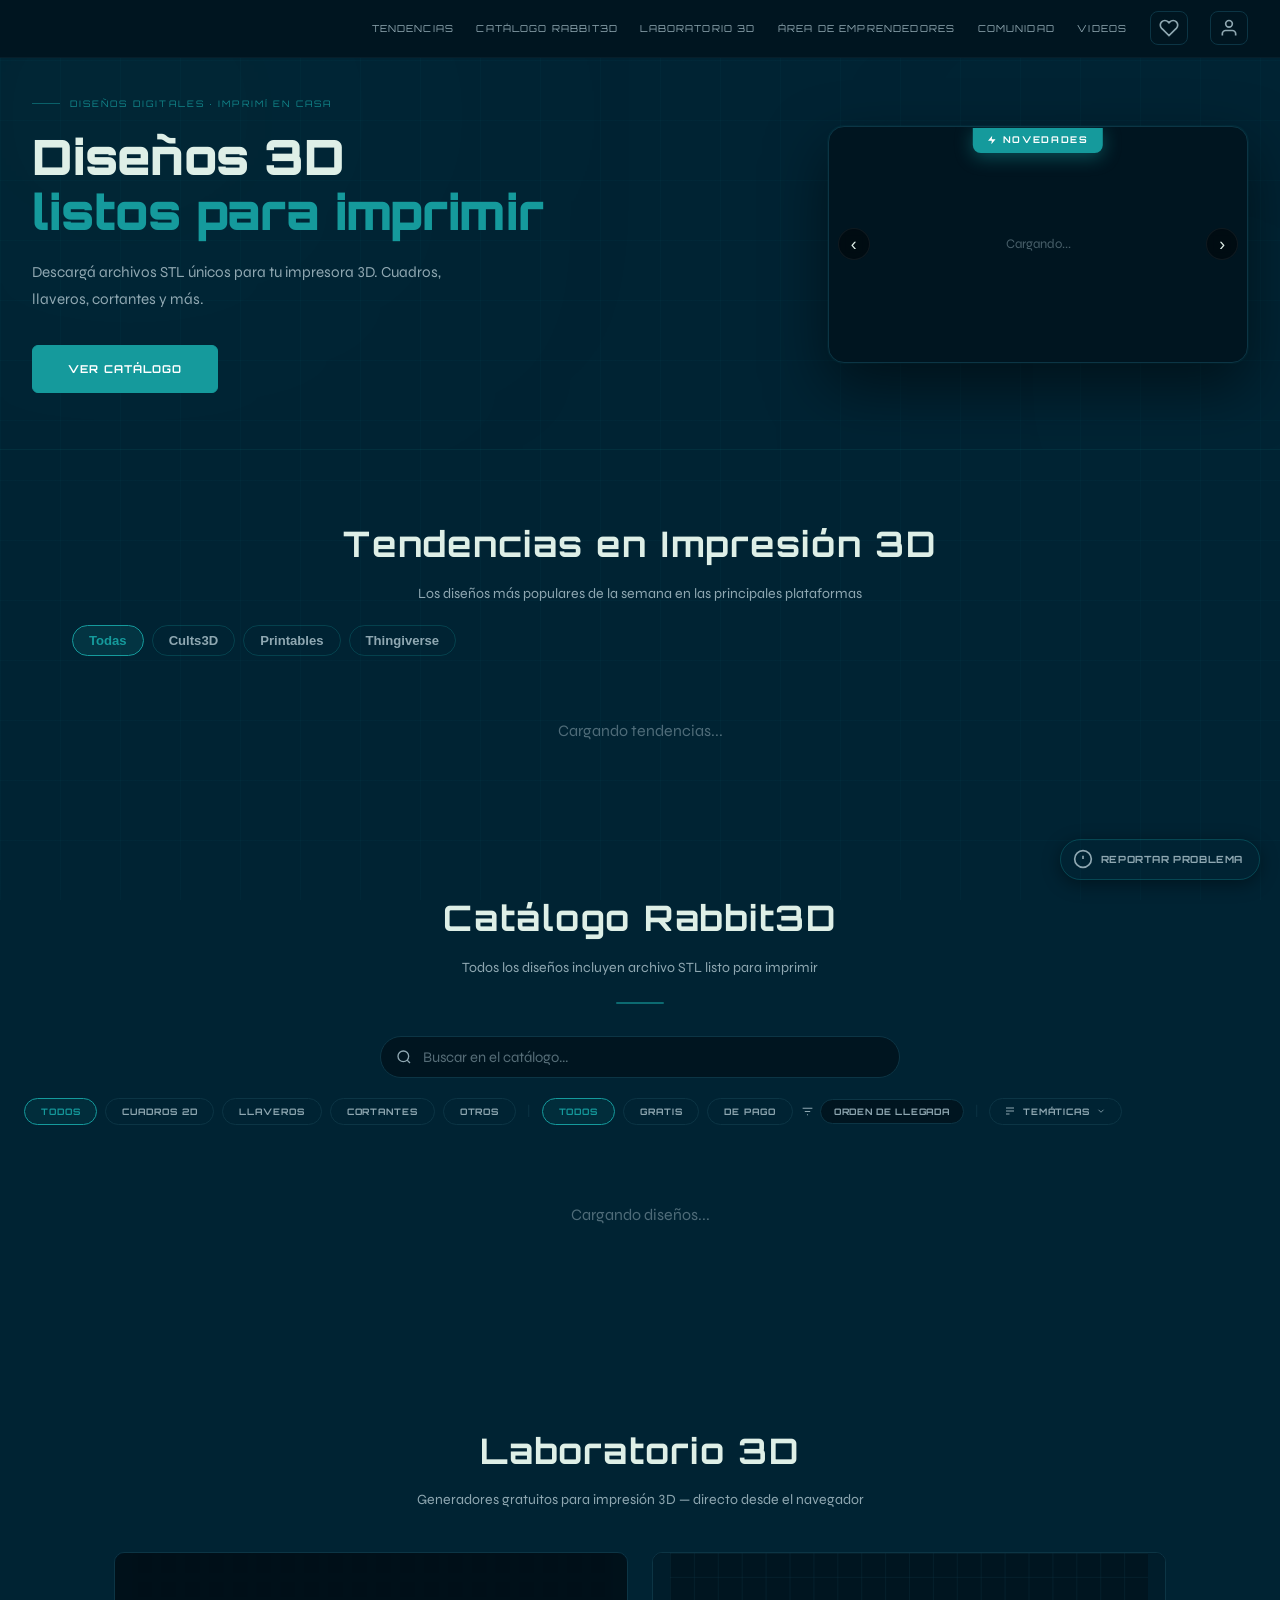
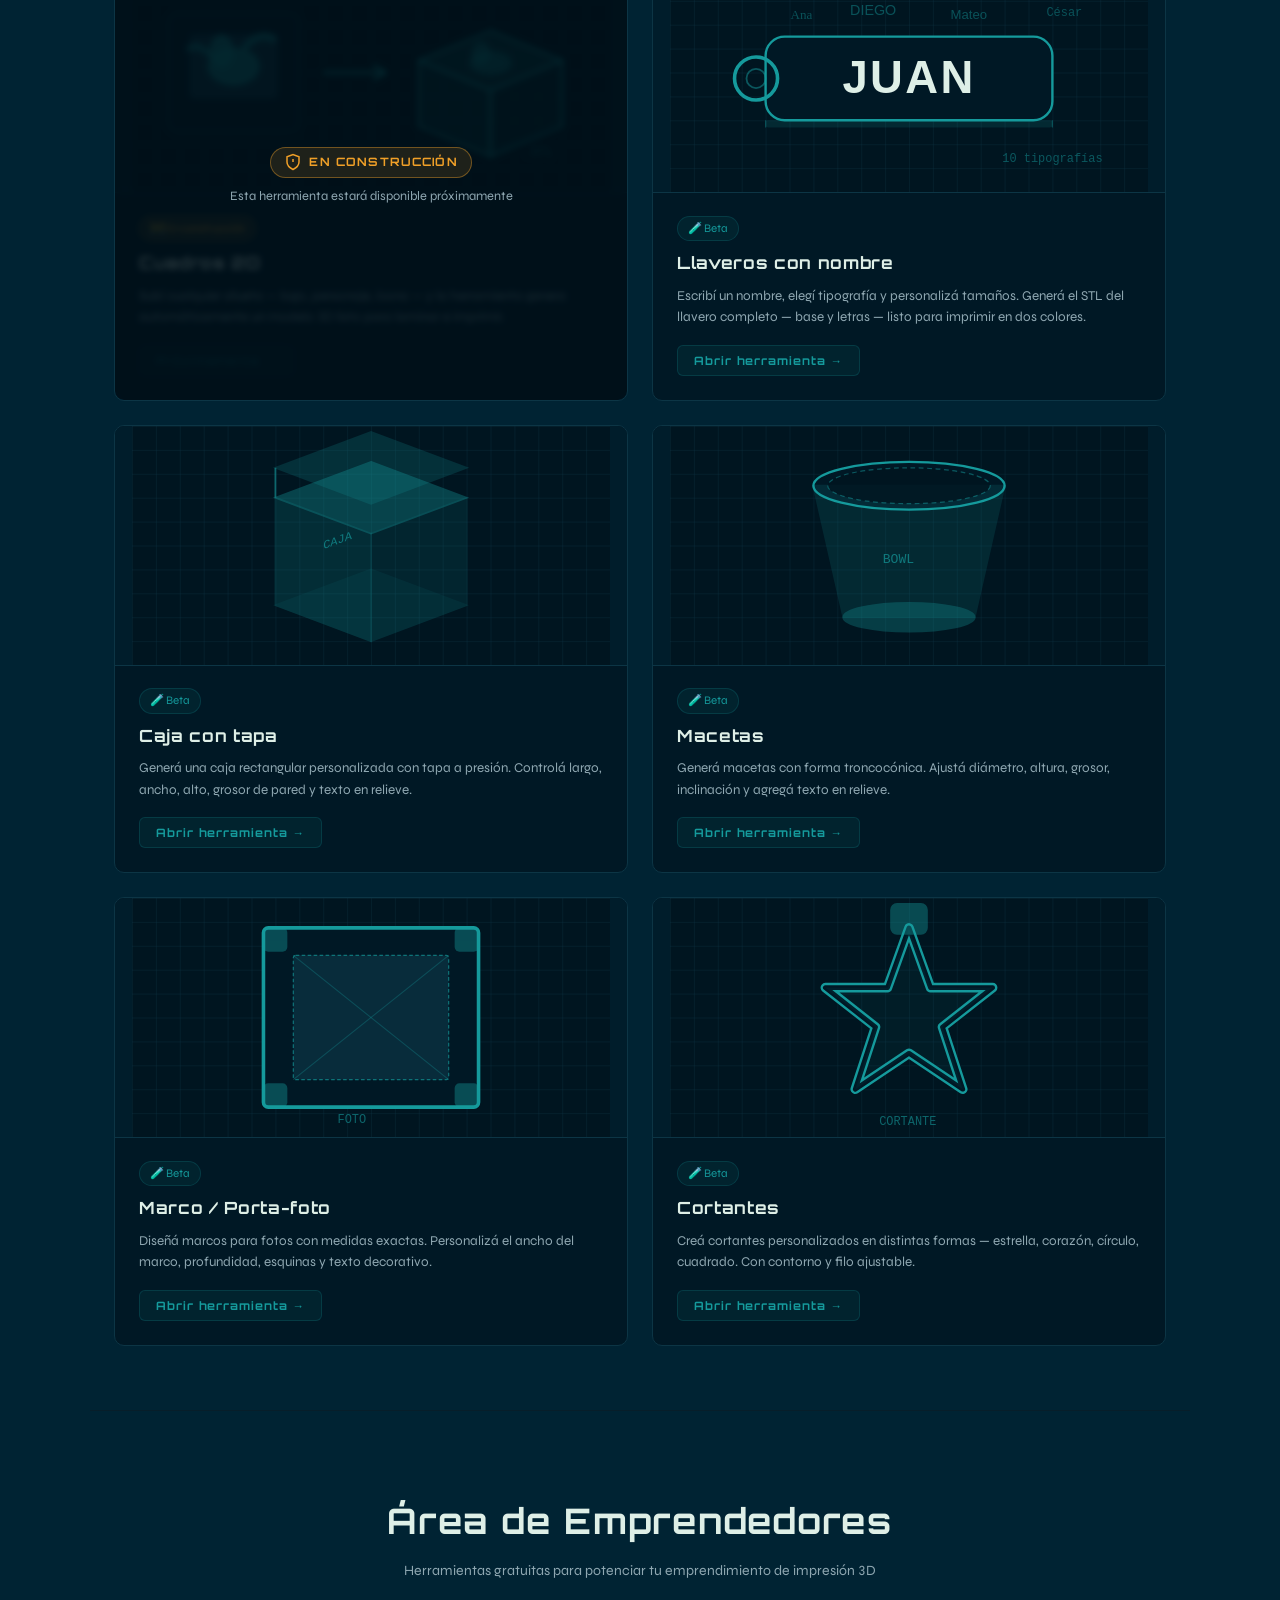
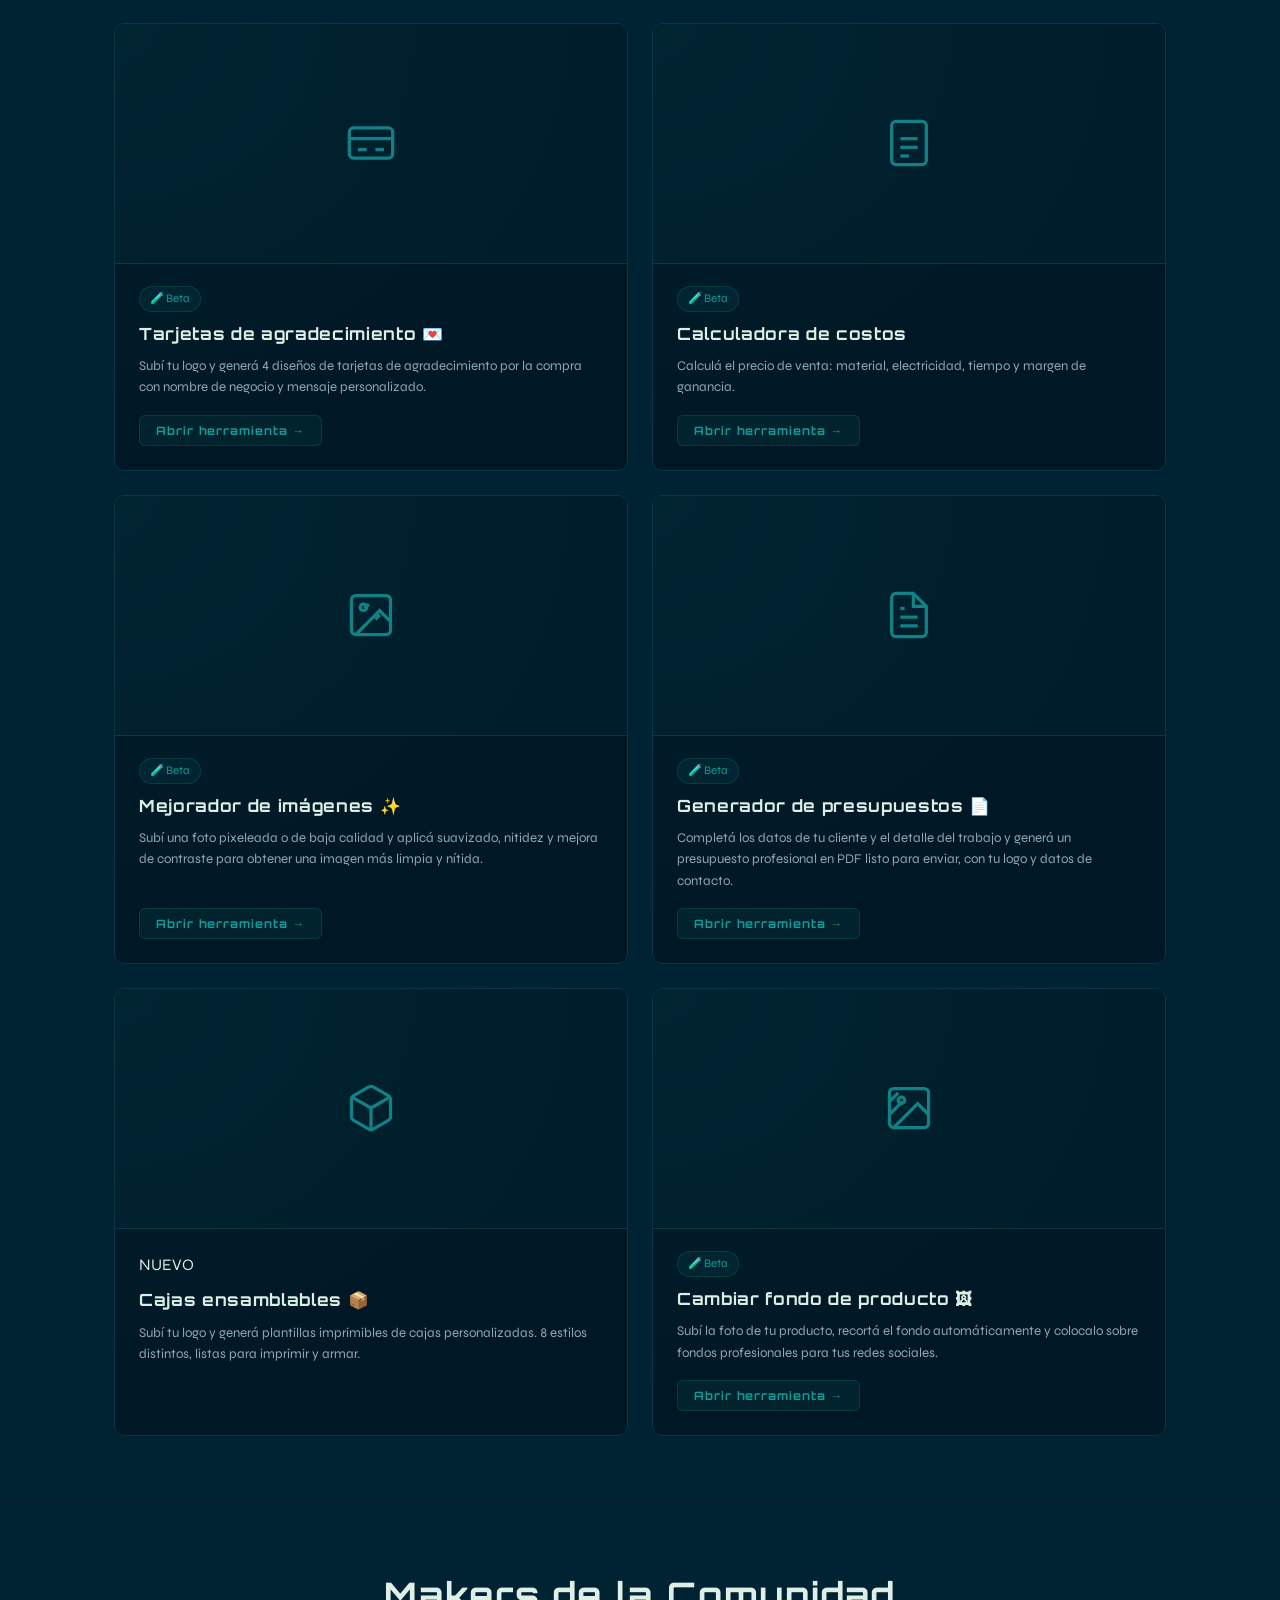
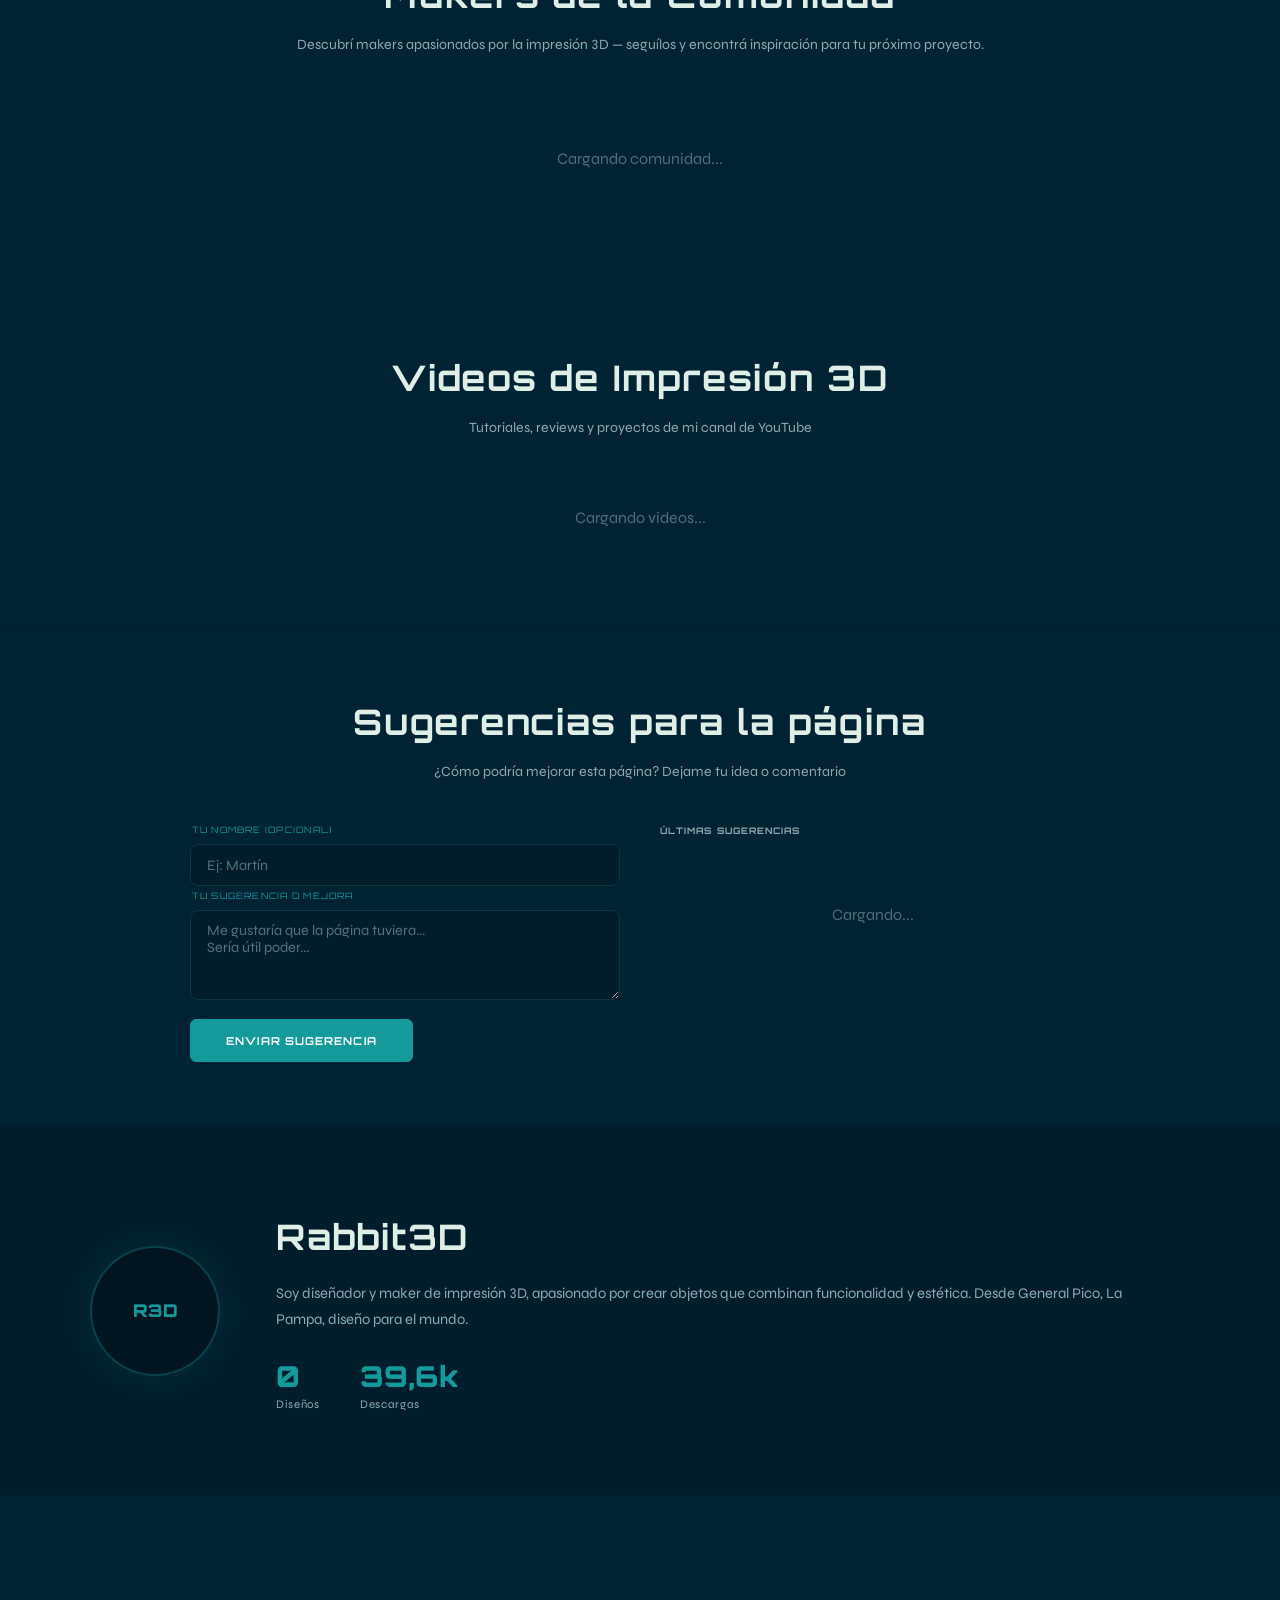
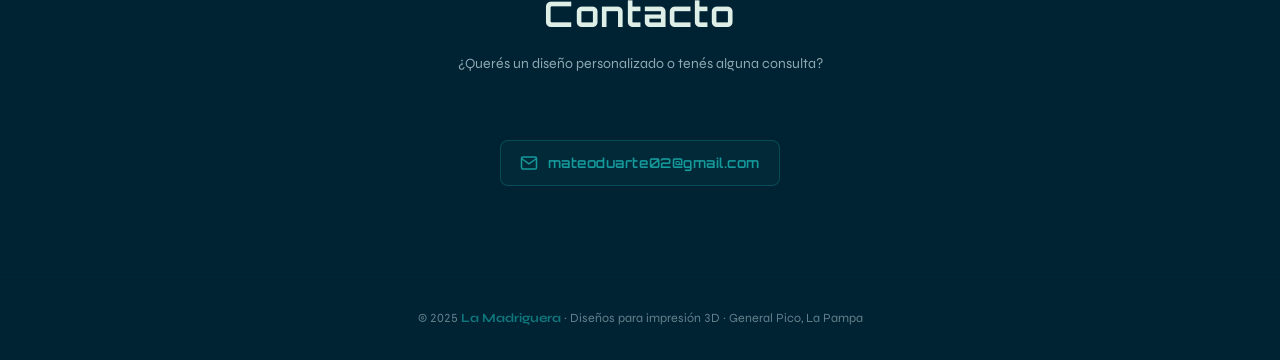
==== index.html @ ae36151f "Add files via upload" ====
<!DOCTYPE html>
<html lang="es">
<head>
  <meta charset="UTF-8" />
  <meta name="viewport" content="width=device-width, initial-scale=1.0"/>
  <title>La Madriguera – Diseños para Impresión 3D</title>

  <!-- ── SEO & Open Graph (preview al compartir el link) ── -->
  <meta name="description" content="La Madriguera: catálogo de diseños para impresión 3D, generadores de piezas personalizadas y herramientas para emprendedores makers."/>
  <meta name="author" content="La Madriguera"/>
  <meta name="theme-color" content="#001520"/>

  <!-- Open Graph — WhatsApp, Facebook, Discord, Telegram -->
  <meta property="og:type"        content="website"/>
  <meta property="og:url"         content="https://lamadriguera.site/"/>
  <meta property="og:title"       content="La Madriguera – Diseños para Impresión 3D"/>
  <meta property="og:description" content="Catálogo de diseños para impresión 3D, generadores de piezas personalizadas y herramientas para emprendedores makers."/>
  <meta property="og:image"       content="https://lamadriguera.site/og-image.png"/>
  <meta property="og:image:width"  content="1200"/>
  <meta property="og:image:height" content="630"/>
  <meta property="og:locale"      content="es_AR"/>
  <meta property="og:site_name"   content="La Madriguera"/>

  <!-- Twitter / X Card -->
  <meta name="twitter:card"        content="summary_large_image"/>
  <meta name="twitter:title"       content="La Madriguera – Diseños para Impresión 3D"/>
  <meta name="twitter:description" content="Catálogo de diseños para impresión 3D, generadores de piezas personalizadas y herramientas para emprendedores makers."/>
  <meta name="twitter:image"       content="https://lamadriguera.site/og-image.png"/>

  <link rel="icon" type="image/svg+xml" href="favicon.svg"/>
  <link rel="icon" type="image/png" sizes="32x32" href="favicon.svg"/>
  <link rel="apple-touch-icon" href="favicon.svg"/>
  <link rel="stylesheet" href="styles.css" />
  <style>
    /* ── Carrusel de novedades ─────────────────────────── */

    /* Slide base */
    .carrusel-novedad {
      position: relative;
      width: 100%; height: 100%;
      display: flex;
      align-items: flex-end;
      overflow: hidden;
      border-radius: inherit;
    }

    /* Gradiente oscuro de abajo hacia arriba para leer el texto */
    .carrusel-novedad__overlay {
      position: absolute; inset: 0; z-index: 1;
      background: linear-gradient(
        to top,
        rgba(0,5,12,.95) 0%,
        rgba(0,5,12,.5)  35%,
        rgba(0,5,12,.05) 70%,
        transparent      100%
      );
    }

    /* Contenido: pegado al borde inferior izquierdo */
    .carrusel-novedad__content {
      position: relative; z-index: 2;
      padding: 1.1rem 1.3rem 1.4rem;
      width: 100%;
      text-align: left;
    }

    /* Badge colored pill */
    .carrusel-novedad__badge {
      display: inline-block;
      background: var(--cyan, #159A9C);
      color: #fff;
      font-size: .58rem; font-weight: 700;
      letter-spacing: .12em; text-transform: uppercase;
      padding: .18rem .55rem; border-radius: 3px;
      margin-bottom: .45rem;
    }

    /* Ícono emoji — oculto, la imagen lo reemplaza */
    .carrusel-novedad__icono { display: none; }

    /* Título compacto y legible */
    .carrusel-novedad__titulo {
      font-family: var(--font-head, 'Orbitron'), monospace;
      font-size: clamp(.95rem, 2.8vw, 1.5rem);
      font-weight: 900; color: #fff;
      margin: 0 0 .35rem;
      text-shadow: 0 1px 10px rgba(0,0,0,.9);
      letter-spacing: .04em; text-transform: uppercase;
      line-height: 1.2;
    }

    /* Subtítulo */
    .carrusel-novedad__sub {
      font-size: clamp(.72rem, 1.6vw, .85rem);
      color: rgba(255,255,255,.72);
      margin: 0 0 .75rem; line-height: 1.45;
    }

    /* Botón CTA */
    .carrusel-novedad__btn {
      display: inline-flex; align-items: center; gap: .3rem;
      background: var(--cyan, #159A9C); color: #fff;
      padding: .38rem .95rem; border-radius: 5px;
      font-weight: 700; font-size: .75rem;
      text-decoration: none;
      transition: background .2s, transform .15s;
      cursor: pointer; border: none;
    }
    .carrusel-novedad__btn:hover { background: #0e7678; transform: translateY(-1px); }

    /* Quitar clases viejas que no se usan */
    .carrusel-novedad__header, .carrusel-novedad__label { display: none; }
  </style>
  <link href="https://fonts.googleapis.com/css2?family=Orbitron:wght@400;700;900&family=Syne:wght@300;400;500&family=Rajdhani:wght@400;600;700&family=Fredoka+One&family=Paytone+One&family=Righteous&family=Titan+One&family=Boogaloo&family=Lilita+One&family=Passion+One&family=Russo+One&family=Squada+One&family=Black+Ops+One&display=swap" rel="stylesheet"/>
  <script type="importmap">
    {
      "imports": {
        "@supabase/supabase-js": "https://esm.sh/@supabase/supabase-js@2",
        "@supabase/supabase-js@2": "https://esm.sh/@supabase/supabase-js@2"
      }
    }
  </script>
</head>
<body>

  <header class="header">
    <div class="header__inner">
      <a href="#" class="logo">
        <img id="headerLogo" src="" alt="La Madriguera" class="logo__img" style="display:none" onload="this.style.display=''" />
      </a>

      <nav class="nav">
        <a href="#makerworld" class="nav__link">Tendencias</a>
        <a href="#catalogo" class="nav__link">Catálogo Rabbit3D</a>
        <a href="#herramientas" class="nav__link">Laboratorio 3D</a>
        <a href="#emprendedores" class="nav__link">Área de Emprendedores</a>
        <a href="#makers" class="nav__link">Comunidad</a>
        <a href="#youtube" class="nav__link">Videos</a>
        <button class="nav__icon-btn" id="btnFavoritos" title="Favoritos">
          <svg viewBox="0 0 24 24" fill="none" stroke="currentColor" stroke-width="2" width="20" height="20"><path d="M20.84 4.61a5.5 5.5 0 0 0-7.78 0L12 5.67l-1.06-1.06a5.5 5.5 0 0 0-7.78 7.78l1.06 1.06L12 21.23l7.78-7.78 1.06-1.06a5.5 5.5 0 0 0 0-7.78z"/></svg>
          <span class="nav__badge" id="badgeFavoritos">0</span>
        </button>
        <button class="nav__icon-btn" id="btnUserLogin" title="Iniciar sesión">
          <svg id="userLoginIcon" viewBox="0 0 24 24" fill="none" stroke="currentColor" stroke-width="2" width="20" height="20"><path d="M20 21v-2a4 4 0 0 0-4-4H8a4 4 0 0 0-4 4v2"/><circle cx="12" cy="7" r="4"/></svg>
          <span id="userAvatarNav" style="display:none;width:28px;height:28px;border-radius:50%;overflow:hidden;border:1.5px solid var(--cyan);vertical-align:middle"><img id="userAvatarNavImg" style="width:100%;height:100%;object-fit:cover"/></span>
        </button>
        <button class="nav__hamburger" id="btnHamburguesa" aria-label="Menú">
          <span></span><span></span><span></span>
        </button>
      </nav>

  <!-- MENÚ MOBILE -->
  <div class="mobile-menu" id="mobileMenu">
    <div class="mobile-menu__header">
      <span class="mobile-menu__title">Menú</span>
      <button class="mobile-menu__close-btn" id="btnCerrarMenu" aria-label="Cerrar menú">
        <svg viewBox="0 0 24 24" fill="none" stroke="currentColor" stroke-width="2.5" width="20" height="20"><line x1="18" y1="6" x2="6" y2="18"/><line x1="6" y1="6" x2="18" y2="18"/></svg>
      </button>
    </div>
    <div class="mobile-menu__inner">
      <a href="#makerworld" class="mobile-menu__link" id="mm-mw">
        <svg viewBox="0 0 24 24" fill="none" stroke="currentColor" stroke-width="2" width="16" height="16"><polyline points="22 12 18 12 15 21 9 3 6 12 2 12"/></svg>
        Tendencias
      </a>
      <a href="#catalogo" class="mobile-menu__link" id="mm-catalogo">
        <svg viewBox="0 0 24 24" fill="none" stroke="currentColor" stroke-width="2" width="16" height="16"><rect x="3" y="3" width="7" height="7"/><rect x="14" y="3" width="7" height="7"/><rect x="3" y="14" width="7" height="7"/><rect x="14" y="14" width="7" height="7"/></svg>
        Catálogo Rabbit3D
      </a>
      <a href="#herramientas" class="mobile-menu__link" id="mm-herramientas">
        <svg viewBox="0 0 24 24" fill="none" stroke="currentColor" stroke-width="2" width="16" height="16"><path d="M12 2L2 7l10 5 10-5-10-5zM2 17l10 5 10-5M2 12l10 5 10-5"/></svg>
        Laboratorio 3D
      </a>
      <a href="#emprendedores" class="mobile-menu__link" id="mm-emprendedores">
        <svg viewBox="0 0 24 24" fill="none" stroke="currentColor" stroke-width="2" width="16" height="16"><path d="M12 2l3.09 6.26L22 9.27l-5 4.87 1.18 6.88L12 17.77l-6.18 3.25L7 14.14 2 9.27l6.91-1.01L12 2z"/></svg>
        Área de Emprendedores
      </a>
      <a href="#makers" class="mobile-menu__link" id="mm-makers">
        <svg viewBox="0 0 24 24" fill="none" stroke="currentColor" stroke-width="2" width="16" height="16"><path d="M17 21v-2a4 4 0 0 0-4-4H5a4 4 0 0 0-4 4v2"/><circle cx="9" cy="7" r="4"/><path d="M23 21v-2a4 4 0 0 0-3-3.87"/><path d="M16 3.13a4 4 0 0 1 0 7.75"/></svg>
        Comunidad
      </a>
      <a href="#youtube" class="mobile-menu__link" id="mm-yt">
        <svg viewBox="0 0 24 24" fill="none" stroke="currentColor" stroke-width="2" width="16" height="16"><polygon points="23 7 16 12 23 17 23 7"/><rect x="1" y="5" width="15" height="14" rx="2"/></svg>
        Videos
      </a>
      <div class="mobile-menu__divider"></div>
      <button class="mobile-menu__user" id="mm-btnUser">
        <svg viewBox="0 0 24 24" fill="none" stroke="currentColor" stroke-width="2" width="18" height="18"><path d="M20 21v-2a4 4 0 0 0-4-4H8a4 4 0 0 0-4 4v2"/><circle cx="12" cy="7" r="4"/></svg>
        <span id="mm-userLabel">Iniciar sesión</span>
      </button>
      <button class="mobile-menu__fav" id="mm-btnFav">
        <svg viewBox="0 0 24 24" fill="none" stroke="currentColor" stroke-width="2" width="18" height="18"><path d="M20.84 4.61a5.5 5.5 0 0 0-7.78 0L12 5.67l-1.06-1.06a5.5 5.5 0 0 0-7.78 7.78l1.06 1.06L12 21.23l7.78-7.78 1.06-1.06a5.5 5.5 0 0 0 0-7.78z"/></svg>
        Favoritos
        <span class="mobile-menu__badge" id="mm-badgeFav">0</span>
      </button>
    </div>
  </div>
  <div class="mobile-menu__overlay" id="mobileMenuOverlay"></div>
    </div>
  </header>

  <!-- CARTEL MAKERS PROMO -->
  <div class="makers-promo" id="makersPromo">
    <button class="makers-promo__close" id="makersPromoClose">✕</button>
    <div class="makers-promo__icon">📸</div>
    <p class="makers-promo__titulo">¡Mostrá tus impresiones!</p>
    <p class="makers-promo__texto">Compartí tus proyectos con la comunidad Rabbit3D y sumá tu Instagram a la sección <strong>Makers</strong>.</p>
    <a href="#makers" class="btn btn--primary makers-promo__btn" id="makersPromoBtn">Ver Comunidad Makers</a>
  </div>

  <!-- MODAL FAVORITOS -->
  <div class="modal-overlay" id="modalFavoritos">
    <div class="modal modal-lista">
      <button class="modal__close" id="btnCerrarFavoritos">✕</button>
      <div class="modal-lista__header">
        <svg viewBox="0 0 24 24" fill="none" stroke="currentColor" stroke-width="2" width="22" height="22"><path d="M20.84 4.61a5.5 5.5 0 0 0-7.78 0L12 5.67l-1.06-1.06a5.5 5.5 0 0 0-7.78 7.78l1.06 1.06L12 21.23l7.78-7.78 1.06-1.06a5.5 5.5 0 0 0 0-7.78z"/></svg>
        <h2 class="modal__title">Mis favoritos</h2>
      </div>
      <div id="listaFavoritos" class="modal-lista__items"></div>
    </div>
  </div>

  <!-- MODAL DETALLE -->
  <div class="modal-overlay modal-detalle-overlay" id="modalDetalle">
    <div class="modal modal-detalle">
      <button class="modal__close" id="btnCerrarDetalle">✕</button>
      <div class="detalle__grid">
        <div class="detalle__img-wrap" id="detalleImgWrap">
          <div class="card__placeholder">3D</div>
        </div>
        <div class="detalle__info">
          <span class="detalle__badge" id="detalleBadge"></span>
          <h2 class="detalle__nombre" id="detalleNombre"></h2>
          <p class="detalle__desc" id="detalleDesc"></p>
          <div class="detalle__meta">
            <span class="detalle__descargas" id="detalleDescargas" style="display:none">
              <svg viewBox="0 0 24 24" fill="none" stroke="currentColor" stroke-width="2" width="14" height="14"><path d="M21 15v4a2 2 0 0 1-2 2H5a2 2 0 0 1-2-2v-4"/><polyline points="7 10 12 15 17 10"/><line x1="12" y1="15" x2="12" y2="3"/></svg>
              <span id="detalleDescargasNum"></span> descargas
            </span>
          </div>
          <div class="detalle__precio-row">
            <span class="detalle__precio" id="detallePrecio"></span>
            <div style="display:flex;gap:0.6rem;align-items:center;flex-wrap:wrap;">
              <button class="detalle__accion-btn" id="detalleToggleFav" onclick="window.toggleFavoritoDetalle()">
                <svg viewBox="0 0 24 24" fill="none" stroke="currentColor" stroke-width="2" width="18" height="18"><path d="M20.84 4.61a5.5 5.5 0 0 0-7.78 0L12 5.67l-1.06-1.06a5.5 5.5 0 0 0-7.78 7.78l1.06 1.06L12 21.23l7.78-7.78 1.06-1.06a5.5 5.5 0 0 0 0-7.78z"/></svg>
                Favorito
              </button>
            </div>
          </div>
          <a class="btn-cults3d btn-cults3d--descarga" id="detalleCultsBtn" href="#" target="_blank" style="display:none">
            <svg viewBox="0 0 24 24" fill="none" stroke="currentColor" stroke-width="2.2" width="17" height="17"><path d="M21 15v4a2 2 0 0 1-2 2H5a2 2 0 0 1-2-2v-4"/><polyline points="7 10 12 15 17 10"/><line x1="12" y1="15" x2="12" y2="3"/></svg>
            Descargar en Cults3D
          </a>
          <div class="detalle__creador">
            <div class="detalle__creador-avatar" id="detalleCreadorAvatar">
              <img id="detalleCreadorAvatarImg" referrerpolicy="no-referrer" style="display:none;width:100%;height:100%;object-fit:cover;border-radius:50%;"/>
              <span id="detalleCreadorAvatarTxt">R3D</span>
            </div>
            <div class="detalle__creador-info">
              <p class="detalle__creador-nombre" id="detalleCreadorNombre">Rabbit3D</p>
              <p class="detalle__creador-desc" id="detalleCreadorDesc"></p>
              <div class="detalle__creador-redes" id="detalleRedes"></div>
            </div>
          </div>
        </div>
      </div>
    </div>
  </div>

  <!-- MODAL MEDIA -->
  <div class="modal-overlay" id="modalMedia">
    <div class="modal modal-media">
      <button class="modal__close" id="btnCerrarMedia">✕</button>
      <h2 class="modal__title">Gestionar media</h2>

      <div class="media-section">
        <p class="form-label">Logo / Ícono del header</p>
        <div class="upload-wrap" id="uploadLogoWrap">
          <input type="file" id="logoFile" accept="image/*" style="display:none"/>
          <div class="upload-preview" id="uploadLogoPreview">
            <span class="upload-icon">↑</span>
            <span class="upload-texto">Subir nuevo logo</span>
            <span class="upload-sub">PNG o WEBP con fondo transparente</span>
          </div>
        </div>
        <p class="form-error" id="logoError"></p>
      </div>

      <div class="media-section">
        <p class="form-label">Videos del carrusel</p>
        <div class="upload-wrap upload-wrap--video" id="uploadVideoWrap">
          <input type="file" id="videoFile" accept="video/mp4" style="display:none"/>
          <div class="upload-preview" id="uploadVideoPreview">
            <span class="upload-icon">↑</span>
            <span class="upload-texto">Subir nuevo video</span>
            <span class="upload-sub">MP4 — se agrega al carrusel</span>
          </div>
        </div>
        <p class="form-error" id="videoError"></p>
      </div>

      <div class="media-section">
        <p class="form-label">Videos actuales en el carrusel</p>
        <div id="listaVideos" class="media-lista"></div>
      </div>
    </div>
  </div>

  <!-- MODAL USUARIO: LOGIN / REGISTRO -->
  <div class="modal-overlay" id="modalUsuario">
    <div class="modal">
      <button class="modal__close" id="btnCerrarUsuario">✕</button>
      <h2 class="modal__title">Bienvenido a La Madriguera</h2>
      <p class="modal__sub">Iniciá sesión o creá tu cuenta gratuita</p>
      <div class="user-tabs">
        <button class="user-tab activo" id="tabLogin">Iniciar sesión</button>
        <button class="user-tab" id="tabRegistro">Crear cuenta</button>
      </div>
      <!-- Panel login -->
      <div id="panelLogin">
        <div class="form-group">
          <label class="form-label">Email</label>
          <input type="email" id="userEmail" class="form-input" placeholder="tu@email.com" autocomplete="email"/>
        </div>
        <div class="form-group">
          <label class="form-label">Contraseña</label>
          <input type="password" id="userPass" class="form-input" placeholder="••••••••" autocomplete="current-password" name="r3d_password"/>
        </div>
        <p class="form-error" id="userLoginError"></p>
        <button class="btn btn--primary btn--full" id="btnUserLoginSubmit">Iniciar sesión</button>
        <p class="user-modal-hint">¿No tenés cuenta? <button class="link-btn" id="btnIrRegistro">Registrate gratis</button></p>
      </div>
      <!-- Panel registro -->
      <div id="panelRegistro" style="display:none">
        <div class="form-group">
          <label class="form-label">Nombre <span style="color:var(--cyan)">*</span></label>
          <input type="text" id="regNombre" class="form-input" placeholder="Ej: Martín" autocomplete="name"/>
        </div>
        <div class="form-group">
          <label class="form-label">Email <span style="color:var(--cyan)">*</span></label>
          <input type="email" id="regEmail" class="form-input" placeholder="tu@email.com" autocomplete="email"/>
        </div>
        <div class="form-group">
          <label class="form-label">Contraseña <span style="color:var(--cyan)">*</span></label>
          <input type="password" id="regPass" class="form-input" placeholder="Mínimo 6 caracteres" autocomplete="new-password" name="r3d_new_password"/>
        </div>
        <p style="font-size:0.72rem;color:var(--muted);margin-bottom:0.75rem">Foto, descripción y redes sociales las podés completar después desde tu perfil.</p>
        <p class="form-error" id="userRegError"></p>
        <button class="btn btn--primary btn--full" id="btnUserRegSubmit">Crear cuenta</button>
        <p class="user-modal-hint">¿Ya tenés cuenta? <button class="link-btn" id="btnIrLogin">Iniciá sesión</button></p>
      </div>
    </div>
  </div>

  <!-- MODAL PERFIL USUARIO -->
  <div class="modal-overlay" id="modalPerfilUsuario">
    <div class="modal modal-perfil-usuario">
      <button class="modal__close" id="btnCerrarPerfilUsuario">✕</button>
      <h2 class="modal__title">Mi perfil</h2>
      <div class="user-perfil-avatar-wrap">
        <div class="user-perfil-avatar" id="userPerfilAvatar">
          <img id="userPerfilAvatarImg" style="display:none;width:100%;height:100%;object-fit:cover;border-radius:50%;"/>
          <span id="userPerfilAvatarTxt">?</span>
          <div class="user-perfil-avatar-overlay" id="userPerfilAvatarOverlay">
            <svg viewBox="0 0 24 24" fill="none" stroke="currentColor" stroke-width="2" width="18" height="18"><path d="M23 19a2 2 0 0 1-2 2H3a2 2 0 0 1-2-2V8a2 2 0 0 1 2-2h4l2-3h6l2 3h4a2 2 0 0 1 2 2z"/><circle cx="12" cy="13" r="4"/></svg>
          </div>
          <input type="file" id="userFotoFile" accept="image/*" style="display:none"/>
        </div>
        <p class="user-perfil-email" id="userPerfilEmail"></p>
        <span class="user-rol-badge" id="userPerfilRolBadge" style="display:none">✦ Administrador</span>
      </div>
      <div class="form-group">
        <label class="form-label">Nombre</label>
        <input type="text" id="userPerfilNombre" class="form-input" placeholder="Tu nombre"/>
      </div>
      <div class="form-group">
        <label class="form-label">Descripción</label>
        <textarea id="userPerfilDesc" class="form-input form-textarea" placeholder="Contá un poco sobre vos..."></textarea>
      </div>
      <div class="form-group">
        <label class="form-label">Instagram (link completo)</label>
        <input type="text" id="userPerfilInstagram" class="form-input" placeholder="https://instagram.com/tuusuario"/>
      </div>
      <div class="form-group">
        <label class="form-label">TikTok (link completo)</label>
        <input type="text" id="userPerfilTiktok" class="form-input" placeholder="https://tiktok.com/@tuusuario"/>
      </div>
      <input type="hidden" id="userPerfilTelegram" value=""/>
      <p class="form-error" id="userPerfilError"></p>
      <p class="form-success" id="userPerfilExito" style="display:none">¡Perfil guardado!</p>
      <div style="display:flex;gap:0.6rem;flex-wrap:wrap">
        <button class="btn btn--primary" id="btnGuardarPerfilUsuario">Guardar cambios</button>
        <button class="btn btn--sm btn--danger" id="btnCerrarSesionUsuario">Cerrar sesión</button>
      </div>
    </div>
  </div>

  <!-- MODAL MAKER -->
  <div class="modal-overlay" id="modalMaker">
    <div class="modal modal-maker">
      <button class="modal__close" id="btnCerrarMaker">✕</button>
      <h2 class="modal__title" id="makerModalTitulo">Mi perfil Maker</h2>
      <p class="modal__sub">Mostrá tus proyectos a la comunidad</p>

      <!-- Avatar -->
      <div class="maker-modal-avatar-wrap">
        <div class="maker-modal-avatar" id="makerModalAvatar">
          <img id="makerModalAvatarImg" style="display:none;width:100%;height:100%;object-fit:cover;border-radius:50%"/>
          <span id="makerModalAvatarTxt">?</span>
          <div class="maker-modal-avatar-overlay">
            <svg viewBox="0 0 24 24" fill="none" stroke="currentColor" stroke-width="2" width="16" height="16"><path d="M23 19a2 2 0 0 1-2 2H3a2 2 0 0 1-2-2V8a2 2 0 0 1 2-2h4l2-3h6l2 3h4a2 2 0 0 1 2 2z"/><circle cx="12" cy="13" r="4"/></svg>
          </div>
          <input type="file" id="makerAvatarFile" accept="image/*" style="display:none"/>
        </div>
        <p style="font-size:0.72rem;color:var(--muted);margin-top:0.4rem">Clic para cambiar foto</p>
      </div>

      <!-- Selector de usuario (solo admin) -->
      <div class="form-group maker-admin-field" id="makerAdminUserField" style="display:none">
        <label class="form-label">Email del usuario <span style="color:var(--cyan)">*</span></label>
        <div style="position:relative">
          <input type="text" id="makerAdminEmail" class="form-input" placeholder="Escribí el email del usuario..." autocomplete="off"/>
          <div class="maker-email-suggestions" id="makerEmailSuggestions"></div>
        </div>
        <div class="maker-admin-user-preview" id="makerAdminUserPreview" style="display:none">
          <div class="maker-admin-user-avatar" id="makerAdminAvatar"></div>
          <div>
            <p id="makerAdminNombre" style="font-size:0.8rem;font-weight:700;color:var(--text)"></p>
            <p id="makerAdminEmailLabel" style="font-size:0.72rem;color:var(--muted)"></p>
          </div>
        </div>
      </div>

      <div class="form-group">
        <label class="form-label">Descripción <span style="color:var(--muted);font-size:0.7rem">(opcional)</span></label>
        <textarea id="makerDesc" class="form-input form-textarea" placeholder="Contá qué tipo de cosas imprimís, tu experiencia..."></textarea>
      </div>
      <div class="form-group">
        <label class="form-label">Instagram <span style="color:var(--muted);font-size:0.7rem">(link completo)</span></label>
        <input type="text" id="makerInstagram" class="form-input" placeholder="https://instagram.com/tuusuario"/>
      </div>

      <!-- Proyectos -->
      <div class="form-group">
        <label class="form-label">Fotos de proyectos <span style="color:var(--muted);font-size:0.7rem">(hasta 6)</span></label>
        <div class="maker-proyectos-grid" id="makerProyectosGrid">
          <!-- Se rellena dinámicamente -->
        </div>
      </div>

      <p class="form-error" id="makerError"></p>
      <p class="form-success" id="makerExito" style="display:none">¡Perfil guardado!</p>
      <div style="display:flex;gap:0.6rem;flex-wrap:wrap;margin-top:0.5rem">
        <button class="btn btn--primary" id="btnGuardarMaker">Guardar perfil</button>
        <button class="btn btn--sm btn--danger" id="btnEliminarMaker" style="display:none">Eliminar mi perfil</button>
      </div>
    </div>
  </div>


  <!-- MODAL USUARIOS (solo admin) -->
  <div class="modal-overlay" id="modalUsuarios">
    <div class="modal modal-usuarios">
      <button class="modal__close" id="btnCerrarUsuarios">✕</button>
      <div class="modal-usuarios__header">
        <h2 class="modal__title">👥 Usuarios registrados</h2>
        <span class="modal-usuarios__count" id="usuariosCount">Cargando...</span>
      </div>
      <div class="modal-usuarios__search">
        <input type="text" id="usuariosBuscador" class="form-input" placeholder="Buscar por nombre o email..." autocomplete="off"/>
      </div>
      <div class="modal-usuarios__lista" id="usuariosLista">
        <p class="cargando">Cargando usuarios...</p>
      </div>
    </div>
  </div>

  <!-- MODAL DETALLE USUARIO (solo admin) -->
  <div class="modal-overlay" id="modalUsuarioDetalle">
    <div class="modal modal-usuario-detalle">
      <button class="modal__close" id="btnCerrarUsuarioDetalle">✕</button>
      <div class="usuario-detalle__avatar-wrap">
        <div class="usuario-detalle__avatar" id="udAvatar">
          <img id="udAvatarImg" style="display:none;width:100%;height:100%;object-fit:cover;border-radius:50%"/>
          <span id="udAvatarTxt">?</span>
        </div>
        <div>
          <p class="usuario-detalle__nombre" id="udNombre">—</p>
          <p class="usuario-detalle__email" id="udEmail">—</p>
          <span class="usuario-detalle__rol" id="udRol">usuario</span>
        </div>
      </div>

      <div class="usuario-detalle__secciones">
        <!-- Datos del perfil -->
        <div class="usuario-detalle__seccion">
          <p class="usuario-detalle__sec-titulo">Perfil</p>
          <div class="usuario-detalle__grid" id="udPerfil"></div>
        </div>

        <!-- Redes sociales -->
        <div class="usuario-detalle__seccion" id="udRedesSec">
          <p class="usuario-detalle__sec-titulo">Redes sociales</p>
          <div class="usuario-detalle__redes" id="udRedes"></div>
        </div>

        <!-- Perfil Maker -->
        <div class="usuario-detalle__seccion" id="udMakerSec" style="display:none">
          <p class="usuario-detalle__sec-titulo">Perfil Maker</p>
          <div id="udMaker"></div>
        </div>
      </div>
    </div>
  </div>

  <!-- MODAL PRODUCTO (con campo orden) -->
  <div class="modal-overlay" id="modalProducto">
    <div class="modal">
      <button class="modal__close" id="btnCerrarProducto">✕</button>
      <h2 class="modal__title" id="modalProductoTitulo">Nuevo producto</h2>
      <input type="hidden" id="productoId"/>
      <div class="form-group">
        <label class="form-label">Nombre</label>
        <input type="text" id="productoNombre" class="form-input" placeholder="Ej: Cuadro Mandala"/>
      </div>
      <div class="form-group">
        <label class="form-label">Descripción</label>
        <input type="text" id="productoDesc" class="form-input" placeholder="Breve descripción del diseño"/>
      </div>
      <div class="form-group">
        <label class="form-label">Precio (USD)</label>
        <input type="number" id="productoPrecio" class="form-input" placeholder="2.99" step="0.01"/>
      </div>
      <div class="form-group">
        <label class="form-label">Categoría</label>
        <select id="productoCategoria" class="form-input">
          <option value="cuadros">Cuadros 2D</option>
          <option value="llaveros">Llaveros</option>
          <option value="cortantes">Cortantes</option>
          <option value="otros">Otros</option>
        </select>
      </div>
      <div class="form-group">
        <label class="form-label">Posición en grilla (orden)</label>
        <input type="number" id="productoOrden" class="form-input" placeholder="Ej: 1, 2, 3… (menor = antes)" min="0" step="1"/>
      </div>
      <div class="form-group">
        <label class="form-label">Imagen del producto</label>
        <div class="upload-wrap" id="uploadWrap">
          <input type="file" id="productoImagenFile" accept="image/*" style="display:none"/>
          <div class="upload-preview" id="uploadPreview">
            <span class="upload-icon">↑</span>
            <span class="upload-texto">Hacé clic para subir una imagen</span>
            <span class="upload-sub">JPG, PNG o WEBP</span>
          </div>
        </div>
        <input type="hidden" id="productoImagen"/>
      </div>
      <p class="form-error" id="productoError"></p>
      <button class="btn btn--primary btn--full" id="btnGuardarProducto">Guardar producto</button>
    </div>
  </div>

  <!-- MODAL PERFIL -->
  <div class="modal-overlay" id="modalPerfil">
    <div class="modal">
      <button class="modal__close" id="btnCerrarPerfil">✕</button>
      <h2 class="modal__title">Editar perfil</h2>
      <div class="form-group">
        <label class="form-label">Nombre</label>
        <input type="text" id="perfilNombre" class="form-input" placeholder="Tu nombre o emprendimiento"/>
      </div>
      <div class="form-group">
        <label class="form-label">Descripción</label>
        <textarea id="perfilDesc" class="form-input form-textarea" placeholder="Contá un poco sobre vos..."></textarea>
      </div>
      <div class="form-group">
        <label class="form-label">Instagram (link completo)</label>
        <input type="text" id="perfilInstagram" class="form-input" placeholder="https://instagram.com/tuusuario"/>
      </div>
      <div class="form-group">
        <label class="form-label">Telegram (link completo)</label>
        <input type="text" id="perfilTelegram" class="form-input" placeholder="https://t.me/tuusuario"/>
      </div>
      <div class="form-group">
        <label class="form-label">TikTok (link completo)</label>
        <input type="text" id="perfilTiktok" class="form-input" placeholder="https://tiktok.com/@tuusuario"/>
      </div>
      <p class="form-error" id="perfilError"></p>
      <button class="btn btn--primary btn--full" id="btnGuardarPerfil">Guardar perfil</button>
    </div>
  </div>

  <!-- MODAL PERFIL DISEÑADOR (para el modal de detalle) -->
  <div class="modal-overlay" id="modalDisenador">
    <div class="modal">
      <button class="modal__close" id="btnCerrarDisenador">✕</button>
      <h2 class="modal__title">Perfil del diseñador</h2>
      <p class="modal__sub">Aparece en el modal de cada publicación</p>
      <div class="form-group">
        <label class="form-label">Foto de perfil del diseñador</label>
        <div class="upload-wrap" id="uploadDisenadorWrap" style="height:110px;">
          <input type="file" id="disenadorFotoFile" accept="image/*" style="display:none"/>
          <div class="upload-preview" id="uploadDisenadorPreview">
            <span class="upload-icon">↑</span>
            <span class="upload-texto">Subir foto</span>
            <span class="upload-sub">PNG, JPG o WEBP</span>
          </div>
        </div>
      </div>
      <div class="form-group">
        <label class="form-label">Descripción del diseñador</label>
        <textarea id="disenadorDesc" class="form-input form-textarea" placeholder="Descripción que aparece en cada publicación..."></textarea>
      </div>
      <p class="form-error" id="disenadorError"></p>
      <button class="btn btn--primary btn--full" id="btnGuardarDisenador">Guardar</button>
    </div>
  </div>

  <section class="hero">
    <div class="hero__bg-grid"></div>
    <div class="hero__glow hero__glow--left"></div>
    <div class="hero__glow hero__glow--right"></div>
    <div class="hero__content">
      <p class="hero__label">Diseños digitales · Imprimí en casa</p>
      <h1 class="hero__title">
        Diseños 3D<br/>
        <span class="hero__title--accent">listos para imprimir</span>
      </h1>
      <p class="hero__desc">
        Descargá archivos STL únicos para tu impresora 3D. Cuadros, llaveros, cortantes y más.
      </p>
      <a href="#catalogo" class="btn btn--primary">Ver catálogo</a>
    </div>

    <!-- CARRUSEL DE NOVEDADES -->
    <div class="hero__carousel" id="heroCarousel" style="position:relative">
      <div class="carousel__track" id="carouselTrack">
        <div class="carousel__placeholder">
          <span>Cargando...</span>
        </div>
      </div>
      <button class="carousel__btn carousel__btn--prev" id="carouselPrev" aria-label="Anterior">&#8249;</button>
      <button class="carousel__btn carousel__btn--next" id="carouselNext" aria-label="Siguiente">&#8250;</button>
      <div class="carousel__dots" id="carouselDots"></div>
      <!-- Badge NOVEDADES flotante sobre el carrusel -->
      <div style="position:absolute;top:-1px;left:50%;transform:translateX(-50%);z-index:20;pointer-events:none">
        <span style="display:inline-flex;align-items:center;gap:.35rem;background:var(--cyan,#159A9C);color:#fff;font-family:var(--font-head,'Orbitron'),monospace;font-size:.58rem;font-weight:700;letter-spacing:.18em;padding:.28rem .9rem;border-radius:0 0 8px 8px;box-shadow:0 4px 18px rgba(21,154,156,.45);text-transform:uppercase">
          <svg viewBox="0 0 24 24" fill="currentColor" width="10" height="10"><path d="M13 2L3 14h9l-1 8 10-12h-9z"/></svg>
          NOVEDADES
        </span>
      </div>
    </div>
  </section>

  <!-- CATÁLOGO -->
  <!-- TENDENCIAS -->
  <section class="tend-section" id="makerworld">
    <div class="section__header">
      <h2 class="section__title">Tendencias en Impresión 3D</h2>
      <p class="section__sub">Los diseños más populares de la semana en las principales plataformas</p>
    </div>
    <!-- Tabs -->
    <div class="tend-tabs" id="tendTabs">
      <button class="tend-tab tend-tab--active" data-plat="todas">Todas</button>
      <button class="tend-tab" data-plat="cults3d">Cults3D</button>
      <button class="tend-tab" data-plat="printables">Printables</button>
      <button class="tend-tab" data-plat="thingiverse">Thingiverse</button>
    </div>
    <div class="tend-meta" id="tendMeta"></div>
    <div class="tend-grid" id="tendGrid">
      <p class="cargando" style="grid-column:1/-1;padding:2rem;color:var(--muted)">Cargando tendencias...</p>
    </div>
  </section>


  <section class="catalogo" id="catalogo">
    <div class="section__header">
      <h2 class="section__title">Catálogo Rabbit3D</h2>
      <p class="section__sub">Todos los diseños incluyen archivo STL listo para imprimir</p>
    </div>



    <!-- Filtros mobile: select nativo (solo visible en celular) -->
    <div class="filtros-mobile">
      <select class="filtros-mobile__select" id="mobileCatSelect">
        <option value="todos">Todos los diseños</option>
        <option value="cuadros">Cuadros 2D</option>
        <option value="llaveros">Llaveros</option>
        <option value="cortantes">Cortantes</option>
        <option value="otros">Otros</option>
      </select>
      <div style="display:flex;gap:0.4rem;align-items:center">
        <div class="filtro-tema-wrap" style="flex:1">
          <button class="filtro-tema-btn" id="btnTemaDropdownMobile" style="width:100%;justify-content:space-between">
            <svg viewBox="0 0 24 24" fill="none" stroke="currentColor" stroke-width="2" width="12" height="12"><path d="M4 6h16M4 12h16M4 18h7"/></svg>
            <span id="btnTemaLabelMobile">Temáticas</span>
            <svg viewBox="0 0 24 24" fill="none" stroke="currentColor" stroke-width="2" width="10" height="10"><polyline points="6 9 12 15 18 9"/></svg>
          </button>
          <div class="tema-dropdown" id="temaDropdownMobile"></div>
        </div>
        <div class="filtro-orden-wrap" style="flex:1">
          <svg viewBox="0 0 24 24" fill="none" stroke="currentColor" stroke-width="2" width="13" height="13"><path d="M3 6h18M7 12h10M11 18h2"/></svg>
          <select id="selectOrdenMobile" class="filtro-orden" style="flex:1">
            <option value="llegada">Recientes</option>
            <option value="descargas">Populares</option>
          </select>
        </div>
      </div>
    </div>

    <!-- Buscador dentro del catálogo -->
    <div class="catalogo-search-wrap">
      <span class="catalogo-search-icon">
        <svg viewBox="0 0 24 24" fill="none" stroke="currentColor" stroke-width="2" width="16" height="16"><circle cx="11" cy="11" r="8"/><path d="m21 21-4.35-4.35"/></svg>
      </span>
      <!-- Inputs trampa para engañar al autocomplete de Chrome -->
      <input type="text" style="display:none" aria-hidden="true"/>
      <input type="password" style="display:none" aria-hidden="true"/>
      <input type="search" id="buscador" class="buscador catalogo-buscador" placeholder="Buscar en el catálogo..."
        autocomplete="off" autocorrect="off" autocapitalize="off" spellcheck="false"
        aria-autocomplete="none" role="searchbox"
        name="buscar_disenios_rabbit3d_x" data-form-type="other" data-lpignore="true"
      />
    </div>

    <div class="filtros">
      <!-- Fila 1: categorías (scroll horizontal en mobile) -->
      <div class="filtros-cats-row">
        <button class="filtro activo" data-cat="todos">Todos</button>
        <button class="filtro" data-cat="cuadros">Cuadros 2D</button>
        <button class="filtro" data-cat="llaveros">Llaveros</button>
        <button class="filtro" data-cat="cortantes">Cortantes</button>
        <button class="filtro" data-cat="otros">Otros</button>
      </div>
      <span class="filtros-sep">|</span>
      <!-- Fila 2: precio + orden (grid 2 cols en mobile) -->
      <div class="filtros-row2">
        <div class="filtros-precio-group">
          <button class="filtro-precio activo" data-precio="todos">Todos</button>
          <button class="filtro-precio" data-precio="gratis">Gratis</button>
          <button class="filtro-precio" data-precio="pago">De pago</button>
        </div>
        <div class="filtro-orden-wrap">
          <svg viewBox="0 0 24 24" fill="none" stroke="currentColor" stroke-width="2" width="13" height="13"><path d="M3 6h18M7 12h10M11 18h2"/></svg>
          <select id="selectOrden" class="filtro-orden">
            <option value="llegada">Orden de llegada</option>
            <option value="descargas">Más descargados</option>
          </select>
        </div>
      </div>
      <span class="filtros-sep">|</span>
      <!-- Fila 3: temáticas (ancho completo) -->
      <div class="filtro-tema-wrap">
        <button class="filtro-tema-btn" id="btnTemaDropdown">
          <svg viewBox="0 0 24 24" fill="none" stroke="currentColor" stroke-width="2" width="12" height="12"><path d="M4 6h16M4 12h16M4 18h7"/></svg>
          <span id="btnTemaLabel">Temáticas</span>
          <svg viewBox="0 0 24 24" fill="none" stroke="currentColor" stroke-width="2" width="10" height="10"><polyline points="6 9 12 15 18 9"/></svg>
        </button>
        <div class="tema-dropdown" id="temaDropdown">
          <button class="tema-option tema-option--all activo" data-tema="">Todas</button>
          <div id="temasLista"></div>
        </div>
      </div>
    </div>

    <div class="productos" id="productos">
      <p class="cargando">Cargando diseños...</p>
    </div>

  </section>


  <!-- HERRAMIENTAS -->
  <section class="herramientas-section" id="herramientas">
    <div class="section__header">
      <h2 class="section__title">Laboratorio 3D</h2>
      <p class="section__sub">Generadores gratuitos para impresión 3D — directo desde el navegador</p>
    </div>
    <div class="herramientas-grid">

      <div class="herramienta-card herramienta-card--wip" id="hcard-stl" onclick="abrirHerramientaStl()">
        <div class="herramienta-card__wip-overlay" id="hcardWipOverlay">
          <div class="herramienta-card__wip-badge">
            <svg viewBox="0 0 24 24" fill="none" stroke="currentColor" stroke-width="2" width="18" height="18"><path d="M12 22s8-4 8-10V5l-8-3-8 3v7c0 6 8 10 8 10z"/><path d="M12 8v4M12 16h.01"/></svg>
            En construcción
          </div>
          <p class="herramienta-card__wip-msg">Esta herramienta estará disponible próximamente</p>
          <span class="herramienta-card__wip-admin" id="hcardWipAdminBtn" style="display:none">⚙ Activar (admin)</span>
        </div>
        <div class="herramienta-card__visual" id="hcard-visual-stl">
          <div class="hcard-edit-overlay" id="hcard-edit-stl" style="display:none" onclick="event.stopPropagation(); herramientaEditImg('stl')">
            <svg viewBox="0 0 24 24" fill="none" stroke="currentColor" stroke-width="2" width="20" height="20"><path d="M23 19a2 2 0 01-2 2H3a2 2 0 01-2-2V8a2 2 0 012-2h4l2-3h6l2 3h4a2 2 0 012 2z"/><circle cx="12" cy="13" r="4"/></svg>
            Cambiar imagen
          </div>
          <svg viewBox="0 0 400 200" xmlns="http://www.w3.org/2000/svg" width="100%" height="100%">
            <!-- Background grid -->
            <pattern id="grid1" width="20" height="20" patternUnits="userSpaceOnUse">
              <path d="M 20 0 L 0 0 0 20" fill="none" stroke="#0c3545" stroke-width="0.5"/>
            </pattern>
            <rect width="400" height="200" fill="#001520"/>
            <rect width="400" height="200" fill="url(#grid1)"/>
            <!-- Image icon (left) -->
            <rect x="30" y="50" width="110" height="100" rx="8" fill="#001825" stroke="#0c3545" stroke-width="1.5"/>
            <rect x="48" y="68" width="74" height="54" rx="4" fill="#0c3545"/>
            <!-- Charizard silhouette simplified -->
            <ellipse cx="85" cy="95" rx="22" ry="16" fill="#159A9C" opacity="0.7"/>
            <ellipse cx="75" cy="82" rx="10" ry="14" fill="#159A9C" opacity="0.7"/>
            <path d="M95 78 Q108 65 118 72" stroke="#159A9C" stroke-width="6" fill="none" stroke-linecap="round" opacity="0.7"/>
            <path d="M65 85 Q55 75 48 80" stroke="#159A9C" stroke-width="5" fill="none" stroke-linecap="round" opacity="0.7"/>
            <!-- Arrow -->
            <g transform="translate(160,90)">
              <line x1="0" y1="10" x2="50" y2="10" stroke="#159A9C" stroke-width="2"/>
              <polyline points="42,4 52,10 42,16" fill="none" stroke="#159A9C" stroke-width="2"/>
            </g>
            <!-- 3D model (right) — isometric box -->
            <g transform="translate(230,50)">
              <!-- top face -->
              <polygon points="70,15 130,40 70,65 10,40" fill="#159A9C" opacity="0.25"/>
              <polygon points="70,15 130,40 70,65 10,40" fill="none" stroke="#159A9C" stroke-width="1.5"/>
              <!-- right face -->
              <polygon points="130,40 130,95 70,120 70,65" fill="#159A9C" opacity="0.12"/>
              <polygon points="130,40 130,95 70,120 70,65" fill="none" stroke="#159A9C" stroke-width="1.5"/>
              <!-- left face -->
              <polygon points="10,40 70,65 70,120 10,95" fill="#159A9C" opacity="0.18"/>
              <polygon points="10,40 70,65 70,120 10,95" fill="none" stroke="#159A9C" stroke-width="1.5"/>
              <!-- charizard shape on top -->
              <ellipse cx="70" cy="42" rx="18" ry="10" fill="#159A9C" opacity="0.5"/>
              <ellipse cx="62" cy="34" rx="8" ry="10" fill="#159A9C" opacity="0.5"/>
            </g>
            <!-- STL label -->
            <text x="340" y="170" font-family="monospace" font-size="11" fill="#159A9C" opacity="0.6" text-anchor="middle">.STL</text>
          </svg>
        </div>
        <div class="herramienta-card__info">
          <div class="herramienta-card__top">
            <span class="herramienta-card__badge herramienta-card__badge--wip">🚧 En construcción</span>
          </div>
          <h3 class="herramienta-card__title">Cuadros 2D</h3>
          <p class="herramienta-card__desc">Subí cualquier silueta — logo, personaje, ícono — y la herramienta genera automáticamente un modelo 3D listo para laminar e imprimir.</p>
          <button class="herramienta-card__btn herramienta-card__btn--wip" disabled>Próximamente →</button>
        </div>
      </div>

      <div class="herramienta-card" onclick="abrirHerramienta('modal-llavero')">
        <div class="herramienta-card__visual" id="hcard-visual-llavero">
          <div class="hcard-edit-overlay" id="hcard-edit-llavero" style="display:none" onclick="event.stopPropagation(); herramientaEditImg('llavero')">
            <svg viewBox="0 0 24 24" fill="none" stroke="currentColor" stroke-width="2" width="20" height="20"><path d="M23 19a2 2 0 01-2 2H3a2 2 0 01-2-2V8a2 2 0 012-2h4l2-3h6l2 3h4a2 2 0 012 2z"/><circle cx="12" cy="13" r="4"/></svg>
            Cambiar imagen
          </div>
          <svg viewBox="0 0 400 200" xmlns="http://www.w3.org/2000/svg" width="100%" height="100%">
            <pattern id="grid2" width="20" height="20" patternUnits="userSpaceOnUse">
              <path d="M 20 0 L 0 0 0 20" fill="none" stroke="#0c3545" stroke-width="0.5"/>
            </pattern>
            <rect width="400" height="200" fill="#001520"/>
            <rect width="400" height="200" fill="url(#grid2)"/>
            <!-- Keychain base -->
            <rect x="80" y="70" width="240" height="70" rx="16" fill="#001825" stroke="#159A9C" stroke-width="2"/>
            <!-- Argolla -->
            <circle cx="72" cy="105" r="18" fill="none" stroke="#159A9C" stroke-width="3"/>
            <circle cx="72" cy="105" r="8" fill="none" stroke="#159A9C" stroke-width="1.5" opacity="0.5"/>
            <!-- Text JUAN in bold -->
            <text x="200" y="117" font-family="Arial Black, sans-serif" font-size="38" font-weight="900" fill="#DEEFE7" text-anchor="middle" letter-spacing="2">JUAN</text>
            <!-- Depth lines (3D effect) -->
            <rect x="80" y="140" width="240" height="6" rx="2" fill="#159A9C" opacity="0.15"/>
            <line x1="80" y1="140" x2="80" y2="146" stroke="#159A9C" stroke-width="1" opacity="0.4"/>
            <line x1="320" y1="140" x2="320" y2="146" stroke="#159A9C" stroke-width="1" opacity="0.4"/>
            <!-- Fonts label -->
            <text x="320" y="175" font-family="monospace" font-size="10" fill="#159A9C" opacity="0.5" text-anchor="middle">10 tipografías</text>
            <!-- Small examples -->
            <text x="110" y="55" font-family="Georgia, serif" font-size="11" fill="#159A9C" opacity="0.45" text-anchor="middle">Ana</text>
            <text x="170" y="52" font-family="Impact, sans-serif" font-size="12" fill="#159A9C" opacity="0.45" text-anchor="middle">DIEGO</text>
            <text x="250" y="55" font-family="Arial, sans-serif" font-size="11" fill="#159A9C" opacity="0.45" text-anchor="middle">Mateo</text>
            <text x="330" y="53" font-family="monospace" font-size="10" fill="#159A9C" opacity="0.45" text-anchor="middle">César</text>
          </svg>
        </div>
        <div class="herramienta-card__info">
          <div class="herramienta-card__top">
            <span class="herramienta-card__badge">🧪 Beta</span>
          </div>
          <h3 class="herramienta-card__title">Llaveros con nombre</h3>
          <p class="herramienta-card__desc">Escribí un nombre, elegí tipografía y personalizá tamaños. Generá el STL del llavero completo — base y letras — listo para imprimir en dos colores.</p>
          <button class="herramienta-card__btn">Abrir herramienta →</button>
        </div>
      </div>

      <!-- CAJA CON TAPA -->
      <div class="herramienta-card" onclick="abrirHerramienta('modal-caja')">
        <div class="herramienta-card__visual" id="hcard-visual-caja">
          <div class="hcard-edit-overlay" id="hcard-edit-caja" style="display:none" onclick="event.stopPropagation(); herramientaEditImg('caja')">
            <svg viewBox="0 0 24 24" fill="none" stroke="currentColor" stroke-width="2" width="20" height="20"><path d="M23 19a2 2 0 01-2 2H3a2 2 0 01-2-2V8a2 2 0 012-2h4l2-3h6l2 3h4a2 2 0 012 2z"/><circle cx="12" cy="13" r="4"/></svg>
            Cambiar imagen
          </div>
          <svg viewBox="0 0 400 200" xmlns="http://www.w3.org/2000/svg" width="100%" height="100%">
            <pattern id="grid3" width="20" height="20" patternUnits="userSpaceOnUse"><path d="M 20 0 L 0 0 0 20" fill="none" stroke="#0c3545" stroke-width="0.5"/></pattern>
            <rect width="400" height="200" fill="#001520"/><rect width="400" height="200" fill="url(#grid3)"/>
            <!-- Box isometric -->
            <g transform="translate(100,20)">
              <!-- Lid open -->
              <polygon points="100,10 180,40 100,70 20,40" fill="#159A9C" opacity="0.35" stroke="#159A9C" stroke-width="1.5"/>
              <line x1="20" y1="40" x2="20" y2="15" stroke="#159A9C" stroke-width="1.5" opacity="0.6"/>
              <polygon points="20,15 100,-15 180,15 100,45" fill="#159A9C" opacity="0.2" stroke="#159A9C" stroke-width="1.5"/>
              <!-- Box body -->
              <polygon points="100,70 180,40 180,130 100,160" fill="#159A9C" opacity="0.12" stroke="#159A9C" stroke-width="1.5"/>
              <polygon points="20,40 100,70 100,160 20,130" fill="#159A9C" opacity="0.18" stroke="#159A9C" stroke-width="1.5"/>
              <polygon points="20,130 100,160 180,130 100,100" fill="#159A9C" opacity="0.08" stroke="#159A9C" stroke-width="1.5"/>
              <!-- Text on side -->
              <text x="60" y="105" font-family="monospace" font-size="10" fill="#159A9C" opacity="0.7" transform="skewY(-20)">CAJA</text>
            </g>
          </svg>
        </div>
        <div class="herramienta-card__info">
          <div class="herramienta-card__top"><span class="herramienta-card__badge">🧪 Beta</span></div>
          <h3 class="herramienta-card__title">Caja con tapa</h3>
          <p class="herramienta-card__desc">Generá una caja rectangular personalizada con tapa a presión. Controlá largo, ancho, alto, grosor de pared y texto en relieve.</p>
          <button class="herramienta-card__btn">Abrir herramienta →</button>
        </div>
      </div>

      <!-- MACETA/BOWL -->
      <div class="herramienta-card" onclick="abrirHerramienta('modal-maceta')">
        <div class="herramienta-card__visual" id="hcard-visual-maceta">
          <div class="hcard-edit-overlay" id="hcard-edit-maceta" style="display:none" onclick="event.stopPropagation(); herramientaEditImg('maceta')">
            <svg viewBox="0 0 24 24" fill="none" stroke="currentColor" stroke-width="2" width="20" height="20"><path d="M23 19a2 2 0 01-2 2H3a2 2 0 01-2-2V8a2 2 0 012-2h4l2-3h6l2 3h4a2 2 0 012 2z"/><circle cx="12" cy="13" r="4"/></svg>
            Cambiar imagen
          </div>
          <svg viewBox="0 0 400 200" xmlns="http://www.w3.org/2000/svg" width="100%" height="100%">
            <pattern id="grid4" width="20" height="20" patternUnits="userSpaceOnUse"><path d="M 20 0 L 0 0 0 20" fill="none" stroke="#0c3545" stroke-width="0.5"/></pattern>
            <rect width="400" height="200" fill="#001520"/><rect width="400" height="200" fill="url(#grid4)"/>
            <!-- Bowl/pot shape -->
            <g transform="translate(200,100)">
              <!-- Rim ellipse top -->
              <ellipse cx="0" cy="-50" rx="80" ry="20" fill="#001825" stroke="#159A9C" stroke-width="2"/>
              <!-- Body trapezoid -->
              <path d="M-80,-50 L-55,60 L55,60 L80,-50 Z" fill="#159A9C" opacity="0.15" stroke="#159A9C" stroke-width="1.5"/>
              <!-- Base ellipse -->
              <ellipse cx="0" cy="60" rx="55" ry="12" fill="#159A9C" opacity="0.3" stroke="#159A9C" stroke-width="1.5"/>
              <!-- Inner shadow -->
              <ellipse cx="0" cy="-50" rx="68" ry="15" fill="#001520" opacity="0.8"/>
              <ellipse cx="0" cy="-50" rx="68" ry="15" fill="none" stroke="#159A9C" stroke-width="1" stroke-dasharray="4,3" opacity="0.5"/>
              <!-- Text -->
              <text x="-22" y="15" font-family="monospace" font-size="11" fill="#159A9C" opacity="0.7">BOWL</text>
            </g>
          </svg>
        </div>
        <div class="herramienta-card__info">
          <div class="herramienta-card__top"><span class="herramienta-card__badge">🧪 Beta</span></div>
          <h3 class="herramienta-card__title">Macetas</h3>
          <p class="herramienta-card__desc">Generá macetas con forma troncocónica. Ajustá diámetro, altura, grosor, inclinación y agregá texto en relieve.</p>
          <button class="herramienta-card__btn">Abrir herramienta →</button>
        </div>
      </div>

      <!-- MARCO / PORTA-FOTO -->
      <div class="herramienta-card" onclick="abrirHerramienta('modal-marco')">
        <div class="herramienta-card__visual" id="hcard-visual-marco">
          <div class="hcard-edit-overlay" id="hcard-edit-marco" style="display:none" onclick="event.stopPropagation(); herramientaEditImg('marco')">
            <svg viewBox="0 0 24 24" fill="none" stroke="currentColor" stroke-width="2" width="20" height="20"><path d="M23 19a2 2 0 01-2 2H3a2 2 0 01-2-2V8a2 2 0 012-2h4l2-3h6l2 3h4a2 2 0 012 2z"/><circle cx="12" cy="13" r="4"/></svg>
            Cambiar imagen
          </div>
          <svg viewBox="0 0 400 200" xmlns="http://www.w3.org/2000/svg" width="100%" height="100%">
            <pattern id="grid5" width="20" height="20" patternUnits="userSpaceOnUse"><path d="M 20 0 L 0 0 0 20" fill="none" stroke="#0c3545" stroke-width="0.5"/></pattern>
            <rect width="400" height="200" fill="#001520"/><rect width="400" height="200" fill="url(#grid5)"/>
            <!-- Frame -->
            <g transform="translate(200,100)">
              <rect x="-90" y="-75" width="180" height="150" rx="4" fill="#001825" stroke="#159A9C" stroke-width="3"/>
              <rect x="-65" y="-52" width="130" height="104" rx="2" fill="#0c3545" stroke="#159A9C" stroke-width="1" stroke-dasharray="3,2" opacity="0.7"/>
              <!-- Photo placeholder -->
              <line x1="-65" y1="-52" x2="65" y2="52" stroke="#159A9C" stroke-width="1" opacity="0.3"/>
              <line x1="65" y1="-52" x2="-65" y2="52" stroke="#159A9C" stroke-width="1" opacity="0.3"/>
              <!-- Corner decorations -->
              <rect x="-90" y="-75" width="20" height="20" rx="4" fill="#159A9C" opacity="0.4"/>
              <rect x="70" y="-75" width="20" height="20" rx="4" fill="#159A9C" opacity="0.4"/>
              <rect x="-90" y="55" width="20" height="20" rx="4" fill="#159A9C" opacity="0.4"/>
              <rect x="70" y="55" width="20" height="20" rx="4" fill="#159A9C" opacity="0.4"/>
              <!-- Text below -->
              <text x="-28" y="88" font-family="monospace" font-size="10" fill="#159A9C" opacity="0.6">FOTO</text>
            </g>
          </svg>
        </div>
        <div class="herramienta-card__info">
          <div class="herramienta-card__top"><span class="herramienta-card__badge">🧪 Beta</span></div>
          <h3 class="herramienta-card__title">Marco / Porta-foto</h3>
          <p class="herramienta-card__desc">Diseñá marcos para fotos con medidas exactas. Personalizá el ancho del marco, profundidad, esquinas y texto decorativo.</p>
          <button class="herramienta-card__btn">Abrir herramienta →</button>
        </div>
      </div>

      <!-- CORTANTE -->
      <div class="herramienta-card" onclick="abrirHerramienta('modal-cortante')">
        <div class="herramienta-card__visual" id="hcard-visual-cortante">
          <div class="hcard-edit-overlay" id="hcard-edit-cortante" style="display:none" onclick="event.stopPropagation(); herramientaEditImg('cortante')">
            <svg viewBox="0 0 24 24" fill="none" stroke="currentColor" stroke-width="2" width="20" height="20"><path d="M23 19a2 2 0 01-2 2H3a2 2 0 01-2-2V8a2 2 0 012-2h4l2-3h6l2 3h4a2 2 0 012 2z"/><circle cx="12" cy="13" r="4"/></svg>
            Cambiar imagen
          </div>
          <svg viewBox="0 0 400 200" xmlns="http://www.w3.org/2000/svg" width="100%" height="100%">
            <pattern id="grid6" width="20" height="20" patternUnits="userSpaceOnUse"><path d="M 20 0 L 0 0 0 20" fill="none" stroke="#0c3545" stroke-width="0.5"/></pattern>
            <rect width="400" height="200" fill="#001520"/><rect width="400" height="200" fill="url(#grid6)"/>
            <!-- Cookie cutter star shape -->
            <g transform="translate(200,100)">
              <!-- Star path -->
              <polygon points="0,-75 18,-25 70,-25 28,8 45,60 0,30 -45,60 -28,8 -70,-25 -18,-25" fill="none" stroke="#159A9C" stroke-width="8" stroke-linejoin="round"/>
              <polygon points="0,-75 18,-25 70,-25 28,8 45,60 0,30 -45,60 -28,8 -70,-25 -18,-25" fill="none" stroke="#001825" stroke-width="4" stroke-linejoin="round"/>
              <!-- Handle -->
              <rect x="-15" y="-95" width="30" height="25" rx="5" fill="#159A9C" opacity="0.4" stroke="#159A9C" stroke-width="1.5"/>
              <!-- Cutting edge indicator -->
              <polygon points="0,-75 18,-25 70,-25 28,8 45,60 0,30 -45,60 -28,8 -70,-25 -18,-25" fill="#159A9C" opacity="0.06"/>
              <text x="-25" y="90" font-family="monospace" font-size="10" fill="#159A9C" opacity="0.6">CORTANTE</text>
            </g>
          </svg>
        </div>
        <div class="herramienta-card__info">
          <div class="herramienta-card__top"><span class="herramienta-card__badge">🧪 Beta</span></div>
          <h3 class="herramienta-card__title">Cortantes</h3>
          <p class="herramienta-card__desc">Creá cortantes personalizados en distintas formas — estrella, corazón, círculo, cuadrado. Con contorno y filo ajustable.</p>
          <button class="herramienta-card__btn">Abrir herramienta →</button>
        </div>
      </div>

    </div>
  </section>

  <!-- ÁREA DE EMPRENDEDORES -->
  <section class="emprendedores-section" id="emprendedores">
    <div class="section__header">
      <h2 class="section__title">Área de Emprendedores</h2>
      <p class="section__sub">Herramientas gratuitas para potenciar tu emprendimiento de impresión 3D</p>
    </div>
    <div class="emprendedores-grid">
      <div class="empr-card" onclick="abrirEmprendedor('modal-tarjetas')" data-empr-id="tarjetas">
        <div class="empr-card__icon"><svg viewBox="0 0 24 24" fill="none" stroke="currentColor" stroke-width="1.5"><rect x="2" y="5" width="20" height="14" rx="2"/><path d="M2 10h20"/><path d="M6 15h4M14 15h4"/></svg></div>
        <div class="empr-card__info">
          <div class="herramienta-card__top"><span class="herramienta-card__badge">🧪 Beta</span></div>
          <h3 class="empr-card__title">Tarjetas de agradecimiento 💌</h3>
          <p class="empr-card__desc">Subí tu logo y generá 4 diseños de tarjetas de agradecimiento por la compra con nombre de negocio y mensaje personalizado.</p>
          <button class="herramienta-card__btn">Abrir herramienta →</button>
        </div>
      </div>

      <div class="empr-card" onclick="abrirEmprendedor('modal-costos')" data-empr-id="costos">
        <div class="empr-card__icon"><svg viewBox="0 0 24 24" fill="none" stroke="currentColor" stroke-width="1.5"><rect x="4" y="2" width="16" height="20" rx="2"/><line x1="8" y1="10" x2="16" y2="10"/><line x1="8" y1="14" x2="16" y2="14"/><line x1="8" y1="18" x2="12" y2="18"/></svg></div>
        <div class="empr-card__info">
          <div class="herramienta-card__top"><span class="herramienta-card__badge">🧪 Beta</span></div>
          <h3 class="empr-card__title">Calculadora de costos</h3>
          <p class="empr-card__desc">Calculá el precio de venta: material, electricidad, tiempo y margen de ganancia.</p>
          <button class="herramienta-card__btn">Abrir herramienta →</button>
        </div>
      </div>

      <div class="empr-card" onclick="abrirEmprendedor('modal-mejora')" data-empr-id="mejora">
        <div class="empr-card__icon"><svg viewBox="0 0 24 24" fill="none" stroke="currentColor" stroke-width="1.5"><rect x="3" y="3" width="18" height="18" rx="2"/><circle cx="8.5" cy="8.5" r="1.5"/><path d="m21 15-5-5L5 21"/><path d="m14 14 2-2"/><path d="M9 9l2-2"/></svg></div>
        <div class="empr-card__info">
          <div class="herramienta-card__top"><span class="herramienta-card__badge">🧪 Beta</span></div>
          <h3 class="empr-card__title">Mejorador de imágenes ✨</h3>
          <p class="empr-card__desc">Subí una foto pixeleada o de baja calidad y aplicá suavizado, nitidez y mejora de contraste para obtener una imagen más limpia y nítida.</p>
          <button class="herramienta-card__btn">Abrir herramienta →</button>
        </div>
      </div>

      <div class="empr-card" onclick="abrirEmprendedor('modal-presupuesto')" data-empr-id="presupuesto">
        <div class="empr-card__icon"><svg viewBox="0 0 24 24" fill="none" stroke="currentColor" stroke-width="1.5"><path d="M14 2H6a2 2 0 0 0-2 2v16a2 2 0 0 0 2 2h12a2 2 0 0 0 2-2V8z"/><polyline points="14 2 14 8 20 8"/><line x1="8" y1="13" x2="16" y2="13"/><line x1="8" y1="17" x2="16" y2="17"/><line x1="8" y1="9" x2="10" y2="9"/></svg></div>
        <div class="empr-card__info">
          <div class="herramienta-card__top"><span class="herramienta-card__badge">🧪 Beta</span></div>
          <h3 class="empr-card__title">Generador de presupuestos 📄</h3>
          <p class="empr-card__desc">Completá los datos de tu cliente y el detalle del trabajo y generá un presupuesto profesional en PDF listo para enviar, con tu logo y datos de contacto.</p>
          <button class="herramienta-card__btn">Abrir herramienta →</button>
        </div>
      </div>

      <div class="empr-card" onclick="abrirEmprendedor('modal-cajas')" data-empr-id="cajas">
        <div class="empr-card__icon"><svg viewBox="0 0 24 24" fill="none" stroke="currentColor" stroke-width="1.5"><path d="M21 16V8a2 2 0 0 0-1-1.73l-7-4a2 2 0 0 0-2 0l-7 4A2 2 0 0 0 3 8v8a2 2 0 0 0 1 1.73l7 4a2 2 0 0 0 2 0l7-4A2 2 0 0 0 21 16z"/><polyline points="3.27 6.96 12 12.01 20.73 6.96"/><line x1="12" y1="22.08" x2="12" y2="12"/></svg></div>
        <div class="empr-card__info">
          <span class="empr-card__badge">NUEVO</span>
          <h3 class="empr-card__title">Cajas ensamblables 📦</h3>
          <p class="empr-card__desc">Subí tu logo y generá plantillas imprimibles de cajas personalizadas. 8 estilos distintos, listas para imprimir y armar.</p>
        </div>
      </div>
      <div class="empr-card" onclick="abrirEmprendedor('modal-fotoproducto')" data-empr-id="fotoproducto">
        <div class="empr-card__icon"><svg viewBox="0 0 24 24" fill="none" stroke="currentColor" stroke-width="1.5"><rect x="3" y="3" width="18" height="18" rx="2"/><circle cx="8.5" cy="8.5" r="1.5"/><path d="m21 15-5-5L5 21"/><path d="M3 9l4-4"/><path d="M3 15l6-6"/></svg></div>
        <div class="empr-card__info">
          <div class="herramienta-card__top"><span class="herramienta-card__badge">🧪 Beta</span></div>
          <h3 class="empr-card__title">Cambiar fondo de producto 🖼</h3>
          <p class="empr-card__desc">Subí la foto de tu producto, recortá el fondo automáticamente y colocalo sobre fondos profesionales para tus redes sociales.</p>
          <button class="herramienta-card__btn">Abrir herramienta →</button>
        </div>
      </div>
    </div>
  </section>

  <!-- MODAL TARJETAS -->
  <div class="modal-overlay" id="modal-tarjetas" style="display:none">
    <div class="modal modal-tarjetas">
      <button class="modal__close" onclick="cerrarEmprendedor('modal-tarjetas')">✕</button>
      <h2 class="modal__title">💌 Tarjetas de agradecimiento</h2>
      <p class="modal__sub">Generá 4 diseños personalizados con tu logo listos para imprimir</p>
      <div class="tarj-form">
        <div class="tarj-upload-zone" id="tarjUploadZone">
          <input type="file" id="tarjLogoFile" accept="image/*" style="display:none"/>
          <div class="tarj-upload-inner" id="tarjUploadInner">
            <svg viewBox="0 0 24 24" fill="none" stroke="currentColor" stroke-width="1.5" width="32" height="32" style="color:var(--cyan);opacity:.7"><path d="M21 15v4a2 2 0 0 1-2 2H5a2 2 0 0 1-2-2v-4"/><polyline points="17 8 12 3 7 8"/><line x1="12" y1="3" x2="12" y2="15"/></svg>
            <p style="margin:.3rem 0 .1rem;font-weight:600;color:var(--text);font-size:.88rem">Subí tu logo</p>
            <p style="margin:0;font-size:.72rem;color:var(--muted)">PNG con fondo transparente recomendado</p>
          </div>
          <div class="tarj-upload-preview" id="tarjUploadPreview" style="display:none">
            <img id="tarjLogoPreviewImg" src="" alt="" style="max-height:80px;max-width:180px;object-fit:contain;border-radius:6px"/>
            <button class="tarj-change-logo" id="tarjChangeLogo">🔄 Cambiar</button>
          </div>
        </div>
        <div class="tarj-fields">
          <div class="form-group"><label class="form-label">Nombre de tu negocio</label><input type="text" id="tarjNegocio" class="form-input" placeholder="Ej: Rabbit3D" maxlength="40"/></div>
          <div class="form-group"><label class="form-label">Mensaje <span style="color:var(--muted);font-size:.7rem">(opcional)</span></label><textarea id="tarjMensaje" class="form-input" rows="2" placeholder="Ej: ¡Gracias por tu compra! ✨" style="resize:vertical;min-height:55px" maxlength="120"></textarea></div>
          <div class="form-group"><label class="form-label">Instagram / web <span style="color:var(--muted);font-size:.7rem">(opcional)</span></label><input type="text" id="tarjContacto" class="form-input" placeholder="Ej: @rabbit3d · rabbit3d.com" maxlength="50"/></div>
          <div class="form-group">
            <label class="form-label">Colores de la tarjeta <span style="color:var(--muted);font-size:.7rem">Se detectan del logo automáticamente</span></label>
            <div style="display:flex;gap:.6rem;align-items:center;flex-wrap:wrap">
              <div style="display:flex;flex-direction:column;align-items:center;gap:.25rem">
                <input type="color" id="tarjColor0" value="#159A9C" title="Color principal" style="width:40px;height:36px;border:2px solid var(--cyan);border-radius:6px;cursor:pointer;padding:2px;background:none"/>
                <span style="font-size:.58rem;color:var(--muted);text-transform:uppercase;letter-spacing:.05em">Principal</span>
              </div>
              <div style="display:flex;flex-direction:column;align-items:center;gap:.25rem">
                <input type="color" id="tarjColor1" value="#001520" title="Color secundario" style="width:40px;height:36px;border:1px solid var(--border);border-radius:6px;cursor:pointer;padding:2px;background:none"/>
                <span style="font-size:.58rem;color:var(--muted);text-transform:uppercase;letter-spacing:.05em">Secundario</span>
              </div>
              <div style="display:flex;flex-direction:column;align-items:center;gap:.25rem">
                <input type="color" id="tarjColor2" value="#ffffff" title="Color terciario" style="width:40px;height:36px;border:1px solid var(--border);border-radius:6px;cursor:pointer;padding:2px;background:none"/>
                <span style="font-size:.58rem;color:var(--muted);text-transform:uppercase;letter-spacing:.05em">Terciario</span>
              </div>
              <div style="display:flex;flex-direction:column;align-items:center;gap:.25rem">
                <input type="color" id="tarjColor3" value="#f0a028" title="Color de acento" style="width:40px;height:36px;border:1px solid var(--border);border-radius:6px;cursor:pointer;padding:2px;background:none"/>
                <span style="font-size:.58rem;color:var(--muted);text-transform:uppercase;letter-spacing:.05em">Acento</span>
              </div>
              <button class="btn btn--sm" id="tarjResetColores" title="Restaurar colores del logo" style="font-size:.65rem;padding:.3rem .6rem">↺ Reset</button>
            </div>
          </div>
          <div class="form-group" id="tarjLogoOpacityGroup" style="display:none">
            <label class="form-label" style="display:flex;justify-content:space-between;align-items:center">
              Transparencia del fondo del logo
              <span id="tarjLogoOpacityVal" style="font-family:var(--font-head);font-size:.7rem;color:var(--cyan)">0%</span>
            </label>
            <input type="range" id="tarjLogoOpacity" min="0" max="100" value="0" step="5"
              style="width:100%;accent-color:var(--cyan);cursor:pointer"/>
          </div>
          <div class="form-group" id="tarjLogoScaleGroup" style="display:none">
            <label class="form-label" style="display:flex;justify-content:space-between;align-items:center">
              Tamaño del logo
              <span id="tarjLogoScaleVal" style="font-family:var(--font-head);font-size:.7rem;color:var(--cyan)">100%</span>
            </label>
            <input type="range" id="tarjLogoScaleInput" min="30" max="160" value="100" step="5"
              style="width:100%;accent-color:var(--cyan);cursor:pointer"/>
          </div>
          <div class="form-group" id="tarjLogoScaleGroup" style="display:none">
            <label class="form-label" style="display:flex;justify-content:space-between;align-items:center">
              Tamaño del logo
              <span id="tarjLogoScaleVal" style="font-family:var(--font-head);font-size:.7rem;color:var(--cyan)">100%</span>
            </label>
            <input type="range" id="tarjLogoScaleInput" min="30" max="160" value="100" step="5"
              style="width:100%;accent-color:var(--cyan);cursor:pointer"/>
          </div>
        </div>
        <button class="btn btn--primary" id="btnGenerarTarjetas" style="width:100%;margin-top:1rem;display:flex;align-items:center;justify-content:center;gap:.5rem">
          <svg viewBox="0 0 24 24" fill="none" stroke="currentColor" stroke-width="2" width="16" height="16"><rect x="2" y="5" width="20" height="14" rx="2"/><path d="M2 10h20"/></svg>
          Generar 8 tarjetas
        </button>
      </div>
      <div class="tarj-resultados" id="tarjResultados" style="display:none">
        <p style="font-size:.78rem;color:var(--muted);margin:0 0 1rem">Hacé clic en "Descargar" para guardar como PNG (9×5.5cm a 300dpi)</p>
        <div class="tarj-grid" id="tarjGrid"></div>
      </div>
      <p class="form-error" id="tarjError" style="margin-top:.75rem"></p>
    </div>
  </div>

  <!-- MODAL POTENCIADOR -->
  <div class="modal-overlay" id="modal-potenciador" style="display:none">
    <div class="modal modal-potenciador">
      <button class="modal__close" onclick="cerrarEmprendedor('modal-potenciador')">✕</button>
      <h2 class="modal__title">✨ Potenciador de producto</h2>
      <p class="modal__sub">Subí la foto y la IA genera contenido profesional para redes</p>
      <div class="potenc-upload-zone" id="potencUploadZone"><input type="file" id="potencImgFile" accept="image/*" style="display:none"/>
        <div class="potenc-upload-inner" id="potencUploadInner">
          <svg viewBox="0 0 24 24" fill="none" stroke="currentColor" stroke-width="1.5" width="40" height="40" style="color:var(--cyan);opacity:.7"><path d="M21 15v4a2 2 0 0 1-2 2H5a2 2 0 0 1-2-2v-4"/><polyline points="17 8 12 3 7 8"/><line x1="12" y1="3" x2="12" y2="15"/></svg>
          <p style="margin:.5rem 0 .2rem;font-weight:600;color:var(--text)">Clic o arrastrá tu foto</p>
          <p style="margin:0;font-size:.75rem;color:var(--muted)">JPG, PNG o WEBP — máx. 5MB</p>
        </div>
        <img id="potencImgPreview" src="" alt="" style="display:none;width:100%;height:100%;object-fit:contain;border-radius:8px"/>
        <button class="potenc-change-btn" id="potencChangeBtn" style="display:none">🔄 Cambiar imagen</button>
      </div>
      <div class="form-group" style="margin-top:1rem"><label class="form-label">Descripción <span style="color:var(--muted);font-size:.7rem">(opcional)</span></label><textarea id="potencDesc" class="form-input" rows="2" placeholder="Ej: Llavero de Mario en PLA bicolor..." style="resize:vertical;min-height:60px"></textarea></div>
      <button class="btn btn--primary" id="btnPotenciar" style="width:100%;margin-top:1rem;display:flex;align-items:center;justify-content:center;gap:.5rem">
        <svg viewBox="0 0 24 24" fill="none" stroke="currentColor" stroke-width="2" width="16" height="16"><path d="M13 2L3 14h9l-1 8 10-12h-9l1-8z"/></svg> Generar con IA
      </button>
      <div class="potenc-loading" id="potencLoading" style="display:none"><div class="potenc-loading__spinner"></div><p id="potencLoadingMsg">Analizando imagen...</p></div>
      <div class="potenc-resultados" id="potencResultados" style="display:none">
        <div class="potenc-bloque"><div class="potenc-bloque__header"><span class="potenc-bloque__icon">🎨</span><h3 class="potenc-bloque__titulo">Prompt para mejorar la imagen</h3></div><p class="potenc-bloque__hint">Pegá en Midjourney, Leonardo.ai o Ideogram:</p><div class="potenc-bloque__content" id="potencPromptImg"></div><button class="potenc-copy-btn" onclick="potencCopiar('potencPromptImg',this)">📋 Copiar</button></div>
        <div class="potenc-bloque"><div class="potenc-bloque__header"><span class="potenc-bloque__icon">✏️</span><h3 class="potenc-bloque__titulo">5 títulos para publicar</h3></div><div class="potenc-titulos" id="potencTitulos"></div></div>
        <div class="potenc-bloque"><div class="potenc-bloque__header"><span class="potenc-bloque__icon">📝</span><h3 class="potenc-bloque__titulo">Descripción profesional</h3></div><div class="potenc-bloque__content" id="potencDescResult"></div><button class="potenc-copy-btn" onclick="potencCopiar('potencDescResult',this)">📋 Copiar</button></div>
      </div>
      <p class="form-error" id="potencError" style="margin-top:.75rem"></p>
    </div>
  </div>

  <!-- MODAL CALCULADORA -->
  <div class="modal-overlay" id="modal-costos" style="display:none">
    <div class="modal modal-costos">
      <button class="modal__close" onclick="cerrarEmprendedor('modal-costos')">✕</button>
      <h2 class="modal__title">💰 Calculadora de costos</h2>
      <p class="modal__sub">Estimá el precio de venta de tu impresión 3D</p>
      <div class="costos-grid">
        <div class="form-group"><label class="form-label">Peso material (g)</label><input type="number" id="costoGramos" class="form-input" placeholder="45" min="0" step="0.1"/></div>
        <div class="form-group"><label class="form-label">Precio por kg ($)</label><input type="number" id="costoPorKg" class="form-input" placeholder="15000" min="0"/></div>
        <div class="form-group"><label class="form-label">Tiempo impresión (hs)</label><input type="number" id="costoHoras" class="form-input" placeholder="3.5" min="0" step="0.1"/></div>
        <div class="form-group"><label class="form-label">Electricidad/hora ($)</label><input type="number" id="costoElect" class="form-input" placeholder="120" min="0"/></div>
        <div class="form-group"><label class="form-label">Tiempo trabajo (min)</label><input type="number" id="costoTrabajo" class="form-input" placeholder="20" min="0"/></div>
        <div class="form-group"><label class="form-label">Valor hora trabajo ($)</label><input type="number" id="costoHoraTrabajo" class="form-input" placeholder="1500" min="0"/></div>
        <div class="form-group"><label class="form-label">Margen ganancia (%)</label><input type="number" id="costoMargen" class="form-input" placeholder="40" min="0" max="500"/></div>
        <div class="form-group"><label class="form-label">Gastos fijos ($)</label><input type="number" id="costoFijos" class="form-input" placeholder="200" min="0"/></div>
      </div>
      <div class="costos-resultado" id="costosResultado" style="margin-bottom:1rem;visibility:hidden;min-height:0;overflow:hidden;transition:all .3s">
        <div class="costos-resultado__fila"><span>Material</span><span id="resMateria">$0</span></div>
        <div class="costos-resultado__fila"><span>Electricidad</span><span id="resElect">$0</span></div>
        <div class="costos-resultado__fila"><span>Mano de obra</span><span id="resTrabajo">$0</span></div>
        <div class="costos-resultado__fila"><span>Gastos fijos</span><span id="resFijos">$0</span></div>
        <div class="costos-resultado__fila costos-resultado__fila--sub"><span>Subtotal</span><span id="resSubtotal">$0</span></div>
        <div class="costos-resultado__fila costos-resultado__fila--ganancia"><span>Ganancia</span><span id="resGanancia">$0</span></div>
        <div class="costos-resultado__fila costos-resultado__fila--total"><span>💰 Precio de venta</span><span id="resTotal">$0</span></div>
        <button class="btn btn--sm" id="btnCopiarCosto" style="margin-top:1rem;width:100%">📋 Copiar resumen</button>
      </div>
      <button class="btn btn--primary" id="btnCalcularCosto" style="width:100%;margin-top:.5rem">Calcular precio</button>
    </div>
  </div>

  <!-- MODAL MEJORADOR DE IMÁGENES -->
  <div class="modal-overlay" id="modal-mejora" style="display:none">
    <div class="modal modal-mejora">
      <button class="modal__close" onclick="cerrarEmprendedor('modal-mejora')">✕</button>
      <h2 class="modal__title">✨ Mejorador de imágenes</h2>
      <p class="modal__sub">Suavizá, nitidez y mejorá imágenes pixeleadas — 100% en el navegador</p>

      <div class="mejora-upload-zone" id="mejoraUploadZone">
        <input type="file" id="mejoraImgFile" accept="image/*" style="display:none"/>
        <div class="mejora-upload-inner" id="mejoraUploadInner">
          <svg viewBox="0 0 24 24" fill="none" stroke="currentColor" stroke-width="1.5" width="36" height="36" style="color:var(--cyan);opacity:.7"><path d="M21 15v4a2 2 0 0 1-2 2H5a2 2 0 0 1-2-2v-4"/><polyline points="17 8 12 3 7 8"/><line x1="12" y1="3" x2="12" y2="15"/></svg>
          <p style="margin:.4rem 0 .1rem;font-weight:600;color:var(--text)">Clic o arrastrá tu imagen</p>
          <p style="margin:0;font-size:.75rem;color:var(--muted)">PNG, JPG, WEBP — funciona mejor con logos e ilustraciones</p>
        </div>
      </div>

      <div id="mejoraControles" style="display:none">
        <div class="mejora-controles-grid">

          <div class="mejora-control">
            <label class="mejora-label">Escala de salida <span class="mejora-label-val" id="mejoraEscalaVal">2×</span></label>
            <div class="mejora-radio-group">
              <button class="mejora-radio mejora-radio--active" data-scale="2">2×</button>
              <button class="mejora-radio" data-scale="3">3×</button>
              <button class="mejora-radio" data-scale="4">4×</button>
            </div>
          </div>

          <div class="mejora-control">
            <label class="mejora-label">Suavizado <span class="mejora-label-val" id="mejoraSuavizadoVal">3</span></label>
            <input type="range" id="mejoraSuavizado" min="0" max="8" value="3" step="1" class="mejora-slider"/>
            <div class="mejora-slider-hints"><span>ninguno</span><span>máximo</span></div>
          </div>

          <div class="mejora-control">
            <label class="mejora-label">Nitidez <span class="mejora-label-val" id="mejoraNitidezVal">4</span></label>
            <input type="range" id="mejoraNitidez" min="0" max="10" value="4" step="1" class="mejora-slider"/>
            <div class="mejora-slider-hints"><span>suave</span><span>nítida</span></div>
          </div>

          <div class="mejora-control">
            <label class="mejora-label">Contraste <span class="mejora-label-val" id="mejoraContrasteVal">0</span></label>
            <input type="range" id="mejoraContraste" min="-50" max="80" value="0" step="5" class="mejora-slider"/>
            <div class="mejora-slider-hints"><span>−</span><span>+</span></div>
          </div>

          <div class="mejora-control">
            <label class="mejora-label">Reducir ruido <span class="mejora-label-val" id="mejoraRuidoVal">2</span></label>
            <input type="range" id="mejoraRuido" min="0" max="6" value="2" step="1" class="mejora-slider"/>
            <div class="mejora-slider-hints"><span>ninguno</span><span>máximo</span></div>
          </div>

          <div class="mejora-control">
            <label class="mejora-label">Saturación <span class="mejora-label-val" id="mejoraSatVal">0</span></label>
            <input type="range" id="mejoraSat" min="-50" max="80" value="0" step="5" class="mejora-slider"/>
            <div class="mejora-slider-hints"><span>−</span><span>+</span></div>
          </div>

        </div>

        <div class="mejora-preview-wrap">
          <div class="mejora-preview-panel">
            <p class="mejora-preview-label">Original <span class="mejora-dim" id="mejoraDimOrig"></span></p>
            <canvas id="mejoraCanvasOrig" class="mejora-canvas"></canvas>
          </div>
          <div class="mejora-preview-panel">
            <p class="mejora-preview-label">Resultado <span class="mejora-dim" id="mejoraDimResult"></span></p>
            <canvas id="mejoraCanvasResult" class="mejora-canvas mejora-canvas--result"></canvas>
          </div>
        </div>

        <div class="mejora-actions">
          <button class="btn btn--primary" id="btnMejorar">
            <svg viewBox="0 0 24 24" fill="none" stroke="currentColor" stroke-width="2" width="14" height="14"><path d="m12 3-1.912 5.813a2 2 0 0 1-1.275 1.275L3 12l5.813 1.912a2 2 0 0 1 1.275 1.275L12 21l1.912-5.813a2 2 0 0 1 1.275-1.275L21 12l-5.813-1.912a2 2 0 0 1-1.275-1.275L12 3Z"/></svg>
            Mejorar imagen
          </button>
          <button class="btn" id="btnDescargarMejora" style="display:none">
            <svg viewBox="0 0 24 24" fill="none" stroke="currentColor" stroke-width="2" width="14" height="14"><path d="M21 15v4a2 2 0 0 1-2 2H5a2 2 0 0 1-2-2v-4"/><polyline points="7 10 12 15 17 10"/><line x1="12" y1="15" x2="12" y2="3"/></svg>
            Descargar PNG
          </button>
          <button class="btn" id="btnNuevaMejora">🔄 Nueva imagen</button>
        </div>
        <p class="form-error" id="mejoraError"></p>
      </div>
    </div>
  </div>

  <!-- MODAL PRESUPUESTO PDF -->
  <div class="modal-overlay" id="modal-presupuesto" style="display:none">
    <div class="modal modal-presupuesto">
      <button class="modal__close" onclick="cerrarEmprendedor('modal-presupuesto')">✕</button>
      <h2 class="modal__title">📄 Generador de presupuestos</h2>
      <p class="modal__sub">Completá los datos y descargá un PDF profesional listo para enviar</p>

      <div class="pres-form">

        <!-- Sección: Mis datos -->
        <div class="pres-seccion">
          <h3 class="pres-seccion__titulo">👤 Mis datos</h3>
          <div class="pres-grid pres-grid--3">
            <div class="form-group"><label class="form-label">Nombre / Emprendimiento</label><input type="text" id="presNegocio" class="form-input" placeholder="Rabbit3D"/></div>
            <div class="form-group"><label class="form-label">CUIT / Identificación</label><input type="text" id="presCuit" class="form-input" placeholder="20-12345678-9"/></div>
            <div class="form-group"><label class="form-label">Teléfono</label><input type="text" id="presTel" class="form-input" placeholder="+54 9 11 1234-5678"/></div>
            <div class="form-group"><label class="form-label">Email</label><input type="text" id="presEmail" class="form-input" placeholder="hola@rabbit3d.com"/></div>
            <div class="form-group pres-grid--span2"><label class="form-label">Dirección / Ciudad</label><input type="text" id="presDireccion" class="form-input" placeholder="Ciudad de Buenos Aires"/></div>
          </div>
          <div class="pres-logo-row">
            <div class="form-group" style="flex:1">
              <label class="form-label">Logo <span style="color:var(--muted);font-size:.7rem">(opcional — PNG recomendado)</span></label>
              <div class="pres-logo-zone" id="presLogoZone">
                <input type="file" id="presLogoFile" accept="image/*" style="display:none"/>
                <div id="presLogoInner" style="display:flex;align-items:center;gap:.6rem;cursor:pointer;padding:.5rem">
                  <svg viewBox="0 0 24 24" fill="none" stroke="currentColor" stroke-width="1.5" width="20" height="20" style="color:var(--cyan);flex-shrink:0"><path d="M21 15v4a2 2 0 0 1-2 2H5a2 2 0 0 1-2-2v-4"/><polyline points="17 8 12 3 7 8"/><line x1="12" y1="3" x2="12" y2="15"/></svg>
                  <span style="font-size:.78rem;color:var(--muted)">Subir logo</span>
                </div>
                <img id="presLogoPreview" src="" alt="" style="display:none;max-height:44px;max-width:140px;object-fit:contain;padding:.3rem"/>
                <button id="presLogoQuitar" style="display:none;background:transparent;border:none;color:var(--muted);cursor:pointer;font-size:.7rem;padding:.2rem .5rem">✕ Quitar</button>
              </div>
            </div>
          </div>
        </div>

        <!-- Sección: Datos del cliente -->
        <div class="pres-seccion">
          <h3 class="pres-seccion__titulo">🏢 Datos del cliente</h3>
          <div class="pres-grid pres-grid--3">
            <div class="form-group pres-grid--span2"><label class="form-label">Nombre / Razón social</label><input type="text" id="presClienteNombre" class="form-input" placeholder="Juan García"/></div>
            <div class="form-group"><label class="form-label">Contacto</label><input type="text" id="presClienteContacto" class="form-input" placeholder="Tel / Email"/></div>
            <div class="form-group pres-grid--span3"><label class="form-label">Dirección</label><input type="text" id="presClienteDireccion" class="form-input" placeholder="Dirección del cliente (opcional)"/></div>
          </div>
        </div>

        <!-- Sección: Info del presupuesto -->
        <div class="pres-seccion">
          <h3 class="pres-seccion__titulo">📋 Información del presupuesto</h3>
          <div class="pres-grid pres-grid--3">
            <div class="form-group"><label class="form-label">Número de presupuesto</label><input type="text" id="presNumero" class="form-input" placeholder="001"/></div>
            <div class="form-group"><label class="form-label">Fecha de emisión</label><input type="date" id="presFecha" class="form-input"/></div>
            <div class="form-group"><label class="form-label">Válido por</label><input type="text" id="presValidez" class="form-input" placeholder="7 días"/></div>
          </div>
        </div>

        <!-- Sección: Detalle de ítems -->
        <div class="pres-seccion">
          <h3 class="pres-seccion__titulo">📦 Detalle del trabajo</h3>
          <div class="pres-items-header">
            <span class="pres-items-col pres-items-col--desc">Descripción</span>
            <span class="pres-items-col pres-items-col--qty">Cant.</span>
            <span class="pres-items-col pres-items-col--price">Precio unit.</span>
            <span class="pres-items-col pres-items-col--sub">Subtotal</span>
            <span style="width:28px"></span>
          </div>
          <div id="presItemsContainer"></div>
          <button class="btn btn--sm" id="btnPresAgregarItem" style="margin-top:.6rem;display:flex;align-items:center;gap:.35rem">
            <svg viewBox="0 0 24 24" fill="none" stroke="currentColor" stroke-width="2.5" width="13" height="13"><line x1="12" y1="5" x2="12" y2="19"/><line x1="5" y1="12" x2="19" y2="12"/></svg>
            Agregar ítem
          </button>
        </div>

        <!-- Sección: Adicionales -->
        <div class="pres-seccion">
          <h3 class="pres-seccion__titulo">➕ Adicionales</h3>
          <div class="pres-grid pres-grid--3">
            <div class="form-group"><label class="form-label">Diseño / Modelado 3D ($)</label><input type="number" id="presDisenio" class="form-input" placeholder="0" min="0"/></div>
            <div class="form-group"><label class="form-label">Envío ($)</label><input type="number" id="presEnvio" class="form-input" placeholder="0" min="0"/></div>
            <div class="form-group"><label class="form-label">Otros adicionales ($)</label><input type="number" id="presOtros" class="form-input" placeholder="0" min="0"/></div>
          </div>
        </div>

        <!-- Sección: IVA y total -->
        <div class="pres-seccion">
          <div class="pres-grid pres-grid--3">
            <div class="form-group">
              <label class="form-label">IVA</label>
              <select id="presIva" class="form-input">
                <option value="0">Sin IVA (precio final)</option>
                <option value="10.5">10.5%</option>
                <option value="21">21%</option>
              </select>
            </div>
            <div class="form-group">
              <label class="form-label">Moneda</label>
              <div style="display:flex;gap:.4rem;align-items:center">
                <select id="presMonedaSelect" class="form-input" style="flex:1">
                  <option value="$ ">$ ARS (Argentina)</option>
                  <option value="U$D ">U$D (Dólar)</option>
                  <option value="€ ">€ EUR (Europa)</option>
                  <option value="R$ ">R$ BRL (Brasil)</option>
                  <option value="CLP$ ">CLP$ (Chile)</option>
                  <option value="COP$ ">COP$ (Colombia)</option>
                  <option value="S/. ">S/. PEN (Perú)</option>
                  <option value="Bs. ">Bs. BOB (Bolivia)</option>
                  <option value="Gs. ">Gs. PYG (Paraguay)</option>
                  <option value="$U ">$U UYU (Uruguay)</option>
                  <option value="MXN$ ">MXN$ (México)</option>
                  <option value="£ ">£ GBP (Reino Unido)</option>
                  <option value="custom">✏ Otra moneda...</option>
                </select>
                <input type="text" id="presMonedaCustom" class="form-input" placeholder="Símbolo" style="width:90px;display:none"/>
              </div>
              <input type="hidden" id="presMoneda" value="$ "/>
            </div>
          </div>
        </div>

        <!-- Sección: Condiciones -->
        <div class="pres-seccion">
          <h3 class="pres-seccion__titulo">📝 Condiciones de venta</h3>
          <div class="pres-grid pres-grid--2">
            <div class="form-group"><label class="form-label">Forma de pago</label><input type="text" id="presFormaPago" class="form-input" placeholder="Transferencia / Efectivo / MercadoPago"/></div>
            <div class="form-group"><label class="form-label">Seña requerida</label><input type="text" id="presSeña" class="form-input" placeholder="50% para iniciar el trabajo"/></div>
            <div class="form-group"><label class="form-label">Tiempo de entrega</label><input type="text" id="presEntrega" class="form-input" placeholder="7 días hábiles tras confirmación"/></div>
            <div class="form-group"><label class="form-label">Logística</label><input type="text" id="presLogistica" class="form-input" placeholder="Retiro en taller / Envío a cargo del cliente"/></div>
          </div>
          <div class="form-group" style="margin-top:.75rem">
            <label class="form-label">Notas adicionales / letra chica</label>
            <textarea id="presNotas" class="form-input" rows="2" style="resize:vertical;min-height:55px" placeholder="Cambios en el diseño se cobran aparte. Presupuesto sujeto a revisión del archivo STL..."></textarea>
          </div>
        </div>

        <!-- Preview total -->
        <div class="pres-total-preview" id="presTotalPreview">
          <div class="pres-total-row"><span>Subtotal ítems</span><span id="presTotalItems">$0</span></div>
          <div class="pres-total-row"><span>Adicionales</span><span id="presTotalAdicionales">$0</span></div>
          <div class="pres-total-row pres-total-row--iva" id="presIvaRow" style="display:none"><span>IVA</span><span id="presTotalIva">$0</span></div>
          <div class="pres-total-row pres-total-row--final"><span>💰 TOTAL</span><span id="presTotalFinal">$0</span></div>
        </div>

        <button class="btn btn--primary" id="btnGenerarPresupuesto" style="width:100%;margin-top:1.25rem;display:flex;align-items:center;justify-content:center;gap:.5rem">
          <svg viewBox="0 0 24 24" fill="none" stroke="currentColor" stroke-width="2" width="15" height="15"><path d="M21 15v4a2 2 0 0 1-2 2H5a2 2 0 0 1-2-2v-4"/><polyline points="7 10 12 15 17 10"/><line x1="12" y1="15" x2="12" y2="3"/></svg>
          Generar y descargar PDF
        </button>
        <p class="form-error" id="presError" style="margin-top:.75rem"></p>
      </div>
    </div>
  </div>

  <!-- MODAL FOTO DE PRODUCTO -->
  <div class="modal-overlay" id="modal-fotoproducto" style="display:none">
    <div class="modal modal-fotoproducto">
      <button class="modal__close" onclick="cerrarEmprendedor('modal-fotoproducto')">✕</button>
      <h2 class="modal__title">🖼 Cambiar fondo de producto</h2>
      <p class="modal__sub">Recortá el fondo y colocá tu producto sobre fondos profesionales</p>

      <div class="foto-layout">

        <!-- Paso 1: subir producto -->
        <div class="foto-paso" id="fotoPaso1">
          <p class="foto-paso__num">1 · Subí la foto de tu producto</p>
          <div class="foto-upload-zone" id="fotoUploadZone">
            <input type="file" id="fotoProductoFile" accept=".jpg,.jpeg,.png,image/jpeg,image/png" style="display:none"/>
            <div id="fotoUploadInner" style="display:flex;flex-direction:column;align-items:center;gap:.5rem;pointer-events:none">
              <svg viewBox="0 0 24 24" fill="none" stroke="currentColor" stroke-width="1.5" width="32" height="32" style="color:var(--cyan);opacity:.7"><path d="M21 15v4a2 2 0 0 1-2 2H5a2 2 0 0 1-2-2v-4"/><polyline points="17 8 12 3 7 8"/><line x1="12" y1="3" x2="12" y2="15"/></svg>
              <span style="font-size:.8rem;font-weight:600;color:var(--text)">Clic o arrastrá tu imagen</span>
              <span style="font-size:.7rem;color:var(--muted)">JPG o PNG · Mejor resultado con fondo claro o sólido</span>
            </div>
          </div>
        </div>

        <!-- Paso 2: recorte + fondos -->
        <div class="foto-paso" id="fotoPaso2" style="display:none">
          <p class="foto-paso__num">2 · Elegí un fondo</p>

          <!-- Tabs fondo -->
          <div class="foto-tabs">
            <button class="foto-tab foto-tab--active" id="fotoTabImagen" onclick="fotoSwitchTab('imagen')">🖼 Imagen</button>
            <button class="foto-tab" id="fotoTabColor" onclick="fotoSwitchTab('color')">🎨 Color sólido</button>
          </div>

          <div id="fotoPanelImagen">
            <div class="foto-fondos-grid" id="fotoFondosGrid">
              <div style="color:var(--muted);font-size:.78rem;padding:.5rem">Cargando fondos...</div>
            </div>
            <button class="foto-ver-mas-btn" id="fotoVerMasFondos" style="display:none">
              <svg viewBox="0 0 24 24" fill="none" stroke="currentColor" stroke-width="2.5" width="12" height="12"><polyline points="6 9 12 15 18 9"/></svg>
              Ver todos los fondos
            </button>
          </div>

          <div id="fotoPanelColor" style="display:none">
            <div class="foto-color-panel">
              <div class="foto-color-presets" id="fotoColorPresets">
                <button class="foto-color-swatch foto-color-swatch--active" data-color="#ffffff" style="background:#ffffff;border:2px solid #ccc" title="Blanco"></button>
                <button class="foto-color-swatch" data-color="#000000" style="background:#000000" title="Negro"></button>
                <button class="foto-color-swatch" data-color="#f5f5f0" style="background:#f5f5f0;border:2px solid #ddd" title="Hueso"></button>
                <button class="foto-color-swatch" data-color="#1a1a2e" style="background:#1a1a2e" title="Azul noche"></button>
                <button class="foto-color-swatch" data-color="#2d4a22" style="background:#2d4a22" title="Verde oscuro"></button>
                <button class="foto-color-swatch" data-color="#8B0000" style="background:#8B0000" title="Rojo oscuro"></button>
                <button class="foto-color-swatch" data-color="#e8e0d0" style="background:#e8e0d0;border:2px solid #ddd" title="Arena"></button>
                <button class="foto-color-swatch" data-color="#001520" style="background:#001520" title="Cyan noche"></button>
              </div>
              <div style="display:flex;align-items:center;gap:.75rem;margin-top:.6rem">
                <label class="foto-ctrl-label" style="width:auto">Color personalizado</label>
                <input type="color" id="fotoColorCustom" value="#ffffff" style="width:40px;height:30px;border:1px solid var(--border);border-radius:6px;cursor:pointer;background:none;padding:2px"/>
              </div>
            </div>
          </div>
        </div>

        <!-- Canvas compositor -->
        <div class="foto-compositor" id="fotoCompositor" style="display:none">
          <p class="foto-paso__num">3 · Acomodá tu producto</p>

          <div class="foto-compositor-layout">

            <!-- Controles izquierda -->
            <div class="foto-controles-col">

              <!-- Selector de tamaño -->
              <div class="foto-size-selector">
                <button class="foto-size-btn foto-size-btn--active" data-w="1080" data-h="1080" title="Cuadrado">⬛ 1:1</button>
                <button class="foto-size-btn" data-w="1080" data-h="1350" title="Vertical">▯ 4:5</button>
                <button class="foto-size-btn" data-w="1200" data-h="628" title="Horizontal">▭ 1.9:1</button>
                <button class="foto-size-btn" data-w="1080" data-h="1920" title="Story">▮ 9:16</button>
                <button class="foto-size-btn" id="fotoSizeLibre" title="Libre">✏ Libre</button>
              </div>
              <div id="fotoSizeLibrePanel" style="display:none;gap:.5rem;align-items:center;margin-bottom:.5rem;flex-wrap:wrap">
                <input type="number" id="fotoLibreW" class="form-input" value="1080" min="100" max="4000" style="width:80px;padding:.3rem .5rem;font-size:.8rem"/> px ×
                <input type="number" id="fotoLibreH" class="form-input" value="1080" min="100" max="4000" style="width:80px;padding:.3rem .5rem;font-size:.8rem"/> px
                <button class="btn btn--sm" id="fotoBtnAplicarSize">Aplicar</button>
              </div>

              <div class="foto-controles">

            <div class="foto-ctrl-section">📐 Posición</div>
            <div class="foto-ctrl-row">
              <label class="foto-ctrl-label">Escala</label>
              <input type="range" id="fotoEscala" min="10" max="200" value="80" class="mejora-slider" style="flex:1"/>
              <span id="fotoEscalaVal" style="font-size:.75rem;color:var(--cyan);width:35px;text-align:right">80%</span>
            </div>
            <div class="foto-ctrl-row">
              <label class="foto-ctrl-label">Rotación</label>
              <input type="range" id="fotoRotacion" min="-180" max="180" value="0" class="mejora-slider" style="flex:1"/>
              <span id="fotoRotVal" style="font-size:.75rem;color:var(--cyan);width:35px;text-align:right">0°</span>
            </div>

            <div class="foto-ctrl-section">🌤 Iluminación del producto</div>
            <div class="foto-ctrl-row">
              <label class="foto-ctrl-label">Brillo</label>
              <input type="range" id="fotoBrillo" min="-100" max="100" value="0" class="mejora-slider" style="flex:1"/>
              <span id="fotoBrilloVal" style="font-size:.75rem;color:var(--cyan);width:38px;text-align:right">0</span>
            </div>
            <div class="foto-ctrl-row">
              <label class="foto-ctrl-label">Contraste</label>
              <input type="range" id="fotoContraste" min="-80" max="80" value="0" class="mejora-slider" style="flex:1"/>
              <span id="fotoContrasteVal" style="font-size:.75rem;color:var(--cyan);width:38px;text-align:right">0</span>
            </div>
            <div class="foto-ctrl-row">
              <label class="foto-ctrl-label">Saturación</label>
              <input type="range" id="fotoSaturacion" min="-100" max="100" value="0" class="mejora-slider" style="flex:1"/>
              <span id="fotoSaturacionVal" style="font-size:.75rem;color:var(--cyan);width:38px;text-align:right">0</span>
            </div>

            <div class="foto-ctrl-section">🎨 Integración con el fondo</div>
            <div class="foto-ctrl-row" style="background:rgba(21,154,156,.07);border:1px solid rgba(21,154,156,.25);border-radius:8px;padding:.4rem .5rem;margin-bottom:.25rem">
              <label class="foto-ctrl-label" style="color:var(--cyan);font-size:.6rem">✨ Tinte ambiental</label>
              <input type="range" id="fotoTinte" min="0" max="40" value="0" class="mejora-slider" style="flex:1"/>
              <span id="fotoTinteVal" style="font-size:.75rem;color:var(--cyan);width:38px;text-align:right">0%</span>
            </div>
            <p style="font-size:.6rem;color:var(--muted);margin:-.1rem 0 .5rem;text-align:center">Mezcla el color del fondo al producto para integrarlos</p>
            <div class="foto-ctrl-row">
              <label class="foto-ctrl-label">Suavizar bordes</label>
              <input type="range" id="fotoBordes" min="0" max="20" value="0" class="mejora-slider" style="flex:1"/>
              <span id="fotoBordesVal" style="font-size:.75rem;color:var(--cyan);width:38px;text-align:right">0px</span>
            </div>
            <div class="foto-ctrl-row">
              <label class="foto-ctrl-label">Opacidad</label>
              <input type="range" id="fotoOpacidad" min="10" max="100" value="100" class="mejora-slider" style="flex:1"/>
              <span id="fotoOpacidadVal" style="font-size:.75rem;color:var(--cyan);width:38px;text-align:right">100%</span>
            </div>

            <div class="foto-ctrl-section">🌑 Sombra</div>
            <div class="foto-ctrl-row">
              <label class="foto-ctrl-label">Intensidad</label>
              <input type="range" id="fotoSombraOpac" min="0" max="80" value="0" class="mejora-slider" style="flex:1"/>
              <span id="fotoSombraOpacVal" style="font-size:.75rem;color:var(--cyan);width:38px;text-align:right">0%</span>
            </div>
            <div class="foto-ctrl-row">
              <label class="foto-ctrl-label">Difusión</label>
              <input type="range" id="fotoSombraBlur" min="0" max="80" value="20" class="mejora-slider" style="flex:1"/>
              <span id="fotoSombraBlurVal" style="font-size:.75rem;color:var(--cyan);width:38px;text-align:right">20px</span>
            </div>
            <div class="foto-ctrl-row">
              <label class="foto-ctrl-label">Desplazamiento</label>
              <input type="range" id="fotoSombraOff" min="0" max="60" value="10" class="mejora-slider" style="flex:1"/>
              <span id="fotoSombraOffVal" style="font-size:.75rem;color:var(--cyan);width:38px;text-align:right">10px</span>
            </div>

            <div class="foto-ctrl-section">🔮 Fondo</div>
            <div class="foto-ctrl-row">
              <label class="foto-ctrl-label">Viñeta</label>
              <input type="range" id="fotoVignet" min="0" max="100" value="0" class="mejora-slider" style="flex:1"/>
              <span id="fotoVignetVal" style="font-size:.75rem;color:var(--cyan);width:38px;text-align:right">0%</span>
            </div>
            <div class="foto-ctrl-row">
              <label class="foto-ctrl-label">Desenfoque fondo</label>
              <input type="range" id="fotoBgBlur" min="0" max="20" value="0" class="mejora-slider" style="flex:1"/>
              <span id="fotoBgBlurVal" style="font-size:.75rem;color:var(--cyan);width:38px;text-align:right">0px</span>
            </div>

              <div class="foto-ctrl-row" id="fotoTolRow" style="display:none">
                <label class="foto-ctrl-label">Tolerancia (fallback)</label>
                <input type="range" id="fotoTolerancia" min="5" max="100" value="50" class="mejora-slider" style="flex:1"/>
                <span id="fotoTolVal" style="font-size:.75rem;color:var(--cyan);width:38px;text-align:right">50</span>
              </div>
              </div><!-- end foto-controles -->

              <div class="foto-actions" style="margin-top:.75rem;flex-wrap:wrap">
                <p style="font-size:.65rem;color:var(--muted);margin:0 0 .4rem">
                  🤖 Motor: <strong style="color:var(--cyan)">RMBG-1.4</strong> — IA de alta calidad, 100% local
                </p>
                <button class="btn" id="fotoBtnRecortar">✂️ Re-recortar</button>
                <button class="btn" id="fotoBtnCentrar">⊙ Centrar</button>
                <button class="btn btn--primary" id="fotoBtnDescargar">
                  <svg viewBox="0 0 24 24" fill="none" stroke="currentColor" stroke-width="2" width="14" height="14"><path d="M21 15v4a2 2 0 0 1-2 2H5a2 2 0 0 1-2-2v-4"/><polyline points="7 10 12 15 17 10"/><line x1="12" y1="15" x2="12" y2="3"/></svg>
                  Descargar PNG
                </button>
                <button class="btn" id="fotoBtnNueva">🔄 Nueva foto</button>
              </div>
              <p class="form-error" id="fotoError"></p>


            </div><!-- end foto-controles-col -->

            <!-- Canvas derecha -->
            <div class="foto-canvas-col">
              <div class="foto-canvas-wrap">
                <canvas id="fotoCanvas" class="foto-canvas"></canvas>
                <div class="foto-canvas-hint">Arrastrá · Ruedita para escalar · Doble clic para centrar</div>
              </div>
              <!-- Sugerencia remove.bg — debajo del canvas -->
              <a href="https://www.remove.bg/es" target="_blank" rel="noopener"
                style="display:flex;align-items:center;gap:.6rem;margin-top:.75rem;padding:.6rem .9rem;background:rgba(21,154,156,.08);border:1px solid rgba(21,154,156,.25);border-radius:10px;text-decoration:none;transition:background .2s"
                onmouseover="this.style.background='rgba(21,154,156,.16)'" onmouseout="this.style.background='rgba(21,154,156,.08)'">
                <svg viewBox="0 0 24 24" fill="none" stroke="#4ecca3" stroke-width="1.8" width="20" height="20" style="flex-shrink:0"><circle cx="12" cy="12" r="10"/><path d="M8 12l2 2 4-4"/></svg>
                <div>
                  <p style="margin:0;font-size:.75rem;font-weight:700;color:var(--cyan);font-family:var(--font-head)">¿No te convenció el recorte?</p>
                  <p style="margin:.1rem 0 0;font-size:.68rem;color:var(--muted);line-height:1.4">Recortá en <strong style="color:var(--cyan)">remove.bg</strong>, descargá el PNG y subilo con 🔄 Nueva foto</p>
                </div>
                <svg viewBox="0 0 24 24" fill="none" stroke="var(--muted)" stroke-width="2" width="14" height="14" style="flex-shrink:0;margin-left:auto"><path d="M18 13v6a2 2 0 0 1-2 2H5a2 2 0 0 1-2-2V8a2 2 0 0 1 2-2h6"/><polyline points="15 3 21 3 21 9"/><line x1="10" y1="14" x2="21" y2="3"/></svg>
              </a>
            </div>

          </div><!-- end foto-compositor-layout -->
        </div>

      </div>
    </div>
  </div>

  <div class="modal-overlay herramienta-modal-overlay" id="modal-caja">
    <div class="modal herramienta-modal">
      <div class="herramienta-modal__header">
        <h2 class="modal__title">Caja con tapa</h2>
        <button class="modal__close" onclick="cerrarHerramienta('modal-caja')">✕</button>
      </div>
      <div class="herramienta-modal__body">
        <div class="stl-tool">
          <div class="stl-panel stl-panel--left">
            <div class="stl-controls">
              <div class="stl-ctrl-group">
                <div class="stl-slider-row"><span class="stl-slider-label">Largo (mm)</span><span class="stl-slider-val" id="caja-vLargo">80</span></div>
                <input type="range" class="stl-range" id="caja-sLargo" min="20" max="200" value="80" step="1">
              </div>
              <div class="stl-ctrl-group">
                <div class="stl-slider-row"><span class="stl-slider-label">Ancho (mm)</span><span class="stl-slider-val" id="caja-vAncho">60</span></div>
                <input type="range" class="stl-range" id="caja-sAncho" min="20" max="200" value="60" step="1">
              </div>
              <div class="stl-ctrl-group">
                <div class="stl-slider-row"><span class="stl-slider-label">Alto (mm)</span><span class="stl-slider-val" id="caja-vAlto">40</span></div>
                <input type="range" class="stl-range" id="caja-sAlto" min="10" max="150" value="40" step="1">
              </div>
              <div class="stl-ctrl-group">
                <div class="stl-slider-row"><span class="stl-slider-label">Grosor pared (mm)</span><span class="stl-slider-val" id="caja-vGrosor">2</span></div>
                <input type="range" class="stl-range" id="caja-sGrosor" min="1" max="6" value="2" step="0.5">
              </div>
              <div class="stl-ctrl-group">
                <div class="stl-slider-row"><span class="stl-slider-label">Radio esquinas (mm)</span><span class="stl-slider-val" id="caja-vRadio">3</span></div>
                <input type="range" class="stl-range" id="caja-sRadio" min="0" max="15" value="3" step="1">
              </div>
              <div class="stl-ctrl-group">
                <div class="stl-slider-row"><span class="stl-slider-label">Alto tapa (mm)</span><span class="stl-slider-val" id="caja-vTapa">8</span></div>
                <input type="range" class="stl-range" id="caja-sTapa" min="4" max="30" value="8" step="1">
              </div>
              
              <div class="stl-ctrl-group">
                <p class="stl-ctrl-label">Generar</p>
                <div class="stl-toggle-row">
                  <button class="stl-tog" id="caja-togCaja" onclick="cajaSetPieza('caja')">Caja</button>
                  <button class="stl-tog" id="caja-togTapa" onclick="cajaSetPieza('tapa')">Tapa</button>
                  <button class="stl-tog stl-tog--active" id="caja-togAmbas" onclick="cajaSetPieza('ambas')">Ambas</button>
                </div>
              </div>
              <button class="btn btn--primary stl-btn-gen" onclick="cajaGenerar()">
                <svg viewBox="0 0 24 24" fill="none" stroke="currentColor" stroke-width="2" width="15" height="15"><path d="M21 15v4a2 2 0 01-2 2H5a2 2 0 01-2-2v-4"/><polyline points="7 10 12 15 17 10"/><line x1="12" y1="15" x2="12" y2="3"/></svg>
                Generar y descargar STL
              </button>
            </div>
          </div>
          <div class="stl-panel stl-panel--right">
            <p class="stl-panel-label">Vista previa</p>
            <div class="stl-preview" id="caja-preview" style="min-height:200px;align-items:center;justify-content:center;display:flex;flex-direction:column">
              <p style="text-align:center;font-size:0.72rem;color:var(--muted);margin-bottom:0.4rem">🖱 Arrastrá para rotar · 🖱 Ruedita para zoom</p>
              <canvas id="caja-canvas" width="340" height="240" style="max-width:100%;border-radius:6px;cursor:grab;touch-action:none;display:block"></canvas>
            </div>
            <div class="stl-info-grid" style="margin-top:0.8rem">
              <div class="stl-info-card"><span class="stl-info-card__label">Triángulos</span><span class="stl-info-card__val" id="caja-tris">—</span></div>
              <div class="stl-info-card"><span class="stl-info-card__label">Tamaño STL</span><span class="stl-info-card__val" id="caja-size">—</span></div>
            </div>
            <div class="stl-status" style="margin-top:0.8rem"><span class="stl-status__dot stl-status__dot--ok"></span><span id="caja-status">Ajustá los parámetros y generá el STL</span></div>
          </div>
        </div>
      </div>
    </div>
  </div>

  <!-- MODAL MACETA/BOWL -->
  <div class="modal-overlay herramienta-modal-overlay" id="modal-maceta">
    <div class="modal herramienta-modal">
      <div class="herramienta-modal__header">
        <h2 class="modal__title">Macetas</h2>
        <button class="modal__close" onclick="cerrarHerramienta('modal-maceta')">✕</button>
      </div>
      <div class="herramienta-modal__body">
        <div class="stl-tool">
          <div class="stl-panel stl-panel--left">
            <div class="stl-controls">
              <div class="stl-ctrl-group">
                <div class="stl-slider-row"><span class="stl-slider-label">Diámetro superior (mm)</span><span class="stl-slider-val" id="mac-vDiamTop">80</span></div>
                <input type="range" class="stl-range" id="mac-sDiamTop" min="30" max="200" value="80" step="1">
              </div>
              <div class="stl-ctrl-group">
                <div class="stl-slider-row"><span class="stl-slider-label">Diámetro inferior (mm)</span><span class="stl-slider-val" id="mac-vDiamBot">50</span></div>
                <input type="range" class="stl-range" id="mac-sDiamBot" min="20" max="200" value="50" step="1">
              </div>
              <div class="stl-ctrl-group">
                <div class="stl-slider-row"><span class="stl-slider-label">Alto (mm)</span><span class="stl-slider-val" id="mac-vAlto">70</span></div>
                <input type="range" class="stl-range" id="mac-sAlto" min="20" max="200" value="70" step="1">
              </div>
              <div class="stl-ctrl-group">
                <div class="stl-slider-row"><span class="stl-slider-label">Grosor pared (mm)</span><span class="stl-slider-val" id="mac-vGrosor">2.5</span></div>
                <input type="range" class="stl-range" id="mac-sGrosor" min="1" max="8" value="2.5" step="0.5">
              </div>
              <div class="stl-ctrl-group">
                <div class="stl-slider-row"><span class="stl-slider-label">Grosor base (mm)</span><span class="stl-slider-val" id="mac-vBase">3</span></div>
                <input type="range" class="stl-range" id="mac-sBase" min="1" max="10" value="3" step="0.5">
              </div>
              <div class="stl-ctrl-group">
                <div class="stl-slider-row"><span class="stl-slider-label">Agujero drenaje (diámetro mm)</span><span class="stl-slider-val" id="mac-vDrenajeD">0</span></div>
                <input type="range" class="stl-range" id="mac-sDrenajeD" min="0" max="20" value="0" step="1">
              </div>
              <div class="stl-ctrl-group">
                <div class="stl-slider-row"><span class="stl-slider-label">Segmentos (suavidad)</span><span class="stl-slider-val" id="mac-vSegs">32</span></div>
                <input type="range" class="stl-range" id="mac-sSegs" min="8" max="64" value="32" step="4">
              </div>
              
              <button class="btn btn--primary stl-btn-gen" onclick="macetaGenerar()">
                <svg viewBox="0 0 24 24" fill="none" stroke="currentColor" stroke-width="2" width="15" height="15"><path d="M21 15v4a2 2 0 01-2 2H5a2 2 0 01-2-2v-4"/><polyline points="7 10 12 15 17 10"/><line x1="12" y1="15" x2="12" y2="3"/></svg>
                Generar y descargar STL
              </button>
            </div>
          </div>
          <div class="stl-panel stl-panel--right">
            <p class="stl-panel-label">Vista previa</p>
            <div class="stl-preview" style="min-height:200px;align-items:center;justify-content:center;display:flex;flex-direction:column">
              <p style="text-align:center;font-size:0.72rem;color:var(--muted);margin-bottom:0.4rem">🖱 Arrastrá para rotar · 🖱 Ruedita para zoom</p>
              <canvas id="mac-canvas" width="340" height="240" style="max-width:100%;border-radius:6px;cursor:grab;touch-action:none;display:block"></canvas>
            </div>
            <div class="stl-info-grid" style="margin-top:0.8rem">
              <div class="stl-info-card"><span class="stl-info-card__label">Triángulos</span><span class="stl-info-card__val" id="mac-tris">—</span></div>
              <div class="stl-info-card"><span class="stl-info-card__label">Tamaño STL</span><span class="stl-info-card__val" id="mac-size">—</span></div>
            </div>
            <div class="stl-status" style="margin-top:0.8rem"><span class="stl-status__dot stl-status__dot--ok"></span><span id="mac-status">Ajustá los parámetros y generá el STL</span></div>
          </div>
        </div>
      </div>
    </div>
  </div>

  <!-- MODAL MARCO/PORTA-FOTO -->
  <div class="modal-overlay herramienta-modal-overlay" id="modal-marco">
    <div class="modal herramienta-modal">
      <div class="herramienta-modal__header">
        <h2 class="modal__title">Marco / Porta-foto</h2>
        <button class="modal__close" onclick="cerrarHerramienta('modal-marco')">✕</button>
      </div>
      <div class="herramienta-modal__body">
        <div class="stl-tool">
          <div class="stl-panel stl-panel--left">
            <div class="stl-controls">
              <div class="stl-ctrl-group">
                <div class="stl-slider-row"><span class="stl-slider-label">Ancho foto (mm)</span><span class="stl-slider-val" id="mar-vFW">100</span></div>
                <input type="range" class="stl-range" id="mar-sFW" min="30" max="250" value="100" step="1">
              </div>
              <div class="stl-ctrl-group">
                <div class="stl-slider-row"><span class="stl-slider-label">Alto foto (mm)</span><span class="stl-slider-val" id="mar-vFH">150</span></div>
                <input type="range" class="stl-range" id="mar-sFH" min="30" max="300" value="150" step="1">
              </div>
              <div class="stl-ctrl-group">
                <div class="stl-slider-row"><span class="stl-slider-label">Ancho marco (mm)</span><span class="stl-slider-val" id="mar-vBW">15</span></div>
                <input type="range" class="stl-range" id="mar-sBW" min="5" max="40" value="15" step="1">
              </div>
              <div class="stl-ctrl-group">
                <div class="stl-slider-row"><span class="stl-slider-label">Profundidad (mm)</span><span class="stl-slider-val" id="mar-vD">5</span></div>
                <input type="range" class="stl-range" id="mar-sD" min="2" max="15" value="5" step="0.5">
              </div>
              <div class="stl-ctrl-group">
                <div class="stl-slider-row"><span class="stl-slider-label">Soporte trasero (mm)</span><span class="stl-slider-val" id="mar-vSop">3</span></div>
                <input type="range" class="stl-range" id="mar-sSop" min="0" max="10" value="3" step="1">
              </div>
              
              <button class="btn btn--primary stl-btn-gen" onclick="marcoGenerar()">
                <svg viewBox="0 0 24 24" fill="none" stroke="currentColor" stroke-width="2" width="15" height="15"><path d="M21 15v4a2 2 0 01-2 2H5a2 2 0 01-2-2v-4"/><polyline points="7 10 12 15 17 10"/><line x1="12" y1="15" x2="12" y2="3"/></svg>
                Generar y descargar STL
              </button>
            </div>
          </div>
          <div class="stl-panel stl-panel--right">
            <p class="stl-panel-label">Vista previa</p>
            <div class="stl-preview" style="min-height:200px;align-items:center;justify-content:center;display:flex;flex-direction:column">
              <p style="text-align:center;font-size:0.72rem;color:var(--muted);margin-bottom:0.4rem">🖱 Arrastrá para rotar · 🖱 Ruedita para zoom</p>
              <canvas id="mar-canvas" width="340" height="240" style="max-width:100%;border-radius:6px;cursor:grab;touch-action:none;display:block"></canvas>
            </div>
            <div class="stl-info-grid" style="margin-top:0.8rem">
              <div class="stl-info-card"><span class="stl-info-card__label">Triángulos</span><span class="stl-info-card__val" id="mar-tris">—</span></div>
              <div class="stl-info-card"><span class="stl-info-card__label">Tamaño STL</span><span class="stl-info-card__val" id="mar-size">—</span></div>
            </div>
            <div class="stl-status" style="margin-top:0.8rem"><span class="stl-status__dot stl-status__dot--ok"></span><span id="mar-status">Ajustá los parámetros y generá el STL</span></div>
          </div>
        </div>
      </div>
    </div>
  </div>

  <!-- MODAL CORTANTE -->
  <div class="modal-overlay herramienta-modal-overlay" id="modal-cortante">
    <div class="modal herramienta-modal">
      <div class="herramienta-modal__header">
        <h2 class="modal__title">Cortantes</h2>
        <button class="modal__close" onclick="cerrarHerramienta('modal-cortante')">✕</button>
      </div>
      <div class="herramienta-modal__body">
        <div class="stl-tool">
          <div class="stl-panel stl-panel--left">
            <div class="stl-controls">
              <div class="stl-ctrl-group">
                <p class="stl-ctrl-label">Forma</p>
                <div class="stl-toggle-row" style="flex-wrap:wrap;gap:5px">
                  <button class="stl-tog stl-tog--active" id="cort-togEstrella" onclick="cortSetForma('estrella')">Estrella</button>
                  <button class="stl-tog" id="cort-togCorazon" onclick="cortSetForma('corazon')">Corazón</button>
                  <button class="stl-tog" id="cort-togCirculo" onclick="cortSetForma('circulo')">Círculo</button>
                  <button class="stl-tog" id="cort-togCuadrado" onclick="cortSetForma('cuadrado')">Cuadrado</button>
                </div>
              </div>
              <div class="stl-ctrl-group">
                <div class="stl-slider-row"><span class="stl-slider-label">Tamaño (mm)</span><span class="stl-slider-val" id="cort-vSize">70</span></div>
                <input type="range" class="stl-range" id="cort-sSize" min="30" max="150" value="70" step="1">
              </div>
              <div class="stl-ctrl-group">
                <div class="stl-slider-row"><span class="stl-slider-label">Alto filo (mm)</span><span class="stl-slider-val" id="cort-vFilo">20</span></div>
                <input type="range" class="stl-range" id="cort-sFilo" min="10" max="40" value="20" step="1">
              </div>
              <div class="stl-ctrl-group">
                <div class="stl-slider-row"><span class="stl-slider-label">Grosor pared (mm)</span><span class="stl-slider-val" id="cort-vGrosor">1.5</span></div>
                <input type="range" class="stl-range" id="cort-sGrosor" min="0.8" max="4" value="1.5" step="0.1">
              </div>
              <div class="stl-ctrl-group">
                <div class="stl-slider-row"><span class="stl-slider-label">Alto contorno (mm)</span><span class="stl-slider-val" id="cort-vFlangeH">2</span></div>
                <input type="range" class="stl-range" id="cort-sFlangeH" min="1" max="6" value="2" step="0.5">
              </div>
              <div class="stl-ctrl-group">
                <div class="stl-slider-row"><span class="stl-slider-label">Ancho contorno (mm)</span><span class="stl-slider-val" id="cort-vFlangeW">4</span></div>
                <input type="range" class="stl-range" id="cort-sFlangeW" min="2" max="10" value="4" step="1">
              </div>
              
              <button class="btn btn--primary stl-btn-gen" onclick="cortanteGenerar()">
                <svg viewBox="0 0 24 24" fill="none" stroke="currentColor" stroke-width="2" width="15" height="15"><path d="M21 15v4a2 2 0 01-2 2H5a2 2 0 01-2-2v-4"/><polyline points="7 10 12 15 17 10"/><line x1="12" y1="15" x2="12" y2="3"/></svg>
                Generar y descargar STL
              </button>
            </div>
          </div>
          <div class="stl-panel stl-panel--right">
            <p class="stl-panel-label">Vista previa</p>
            <div class="stl-preview" style="min-height:200px;align-items:center;justify-content:center;display:flex;flex-direction:column">
              <p style="text-align:center;font-size:0.72rem;color:var(--muted);margin-bottom:0.4rem">🖱 Arrastrá para rotar · 🖱 Ruedita para zoom</p>
              <canvas id="cort-canvas" width="340" height="240" style="max-width:100%;border-radius:6px;cursor:grab;touch-action:none;display:block"></canvas>
            </div>
            <div class="stl-info-grid" style="margin-top:0.8rem">
              <div class="stl-info-card"><span class="stl-info-card__label">Triángulos</span><span class="stl-info-card__val" id="cort-tris">—</span></div>
              <div class="stl-info-card"><span class="stl-info-card__label">Tamaño STL</span><span class="stl-info-card__val" id="cort-size">—</span></div>
            </div>
            <div class="stl-status" style="margin-top:0.8rem"><span class="stl-status__dot stl-status__dot--ok"></span><span id="cort-status">Seleccioná una forma y generá el STL</span></div>
          </div>
        </div>
      </div>
    </div>
  </div>

  <!-- MAKERS DE LA COMUNIDAD -->
  <section class="makers-section" id="makers">
    <div class="section__header">
      <h2 class="section__title">Makers de la Comunidad</h2>
      <p class="section__sub">Descubrí makers apasionados por la impresión 3D — seguílos y encontrá inspiración para tu próximo proyecto.</p>
    </div>
    <div class="makers-cta" id="makersCta" style="display:none">
      <!-- Se rellena dinámicamente según si el usuario ya tiene perfil o no -->
    </div>
    <div class="makers-grid" id="makersGrid">
      <p class="cargando">Cargando comunidad...</p>
    </div>
  </section>

    <!-- YOUTUBE VIDEOS -->
  <section class="yt-section" id="youtube">
    <div class="section__header">
      <h2 class="section__title">Videos de Impresión 3D</h2>
      <p class="section__sub">Tutoriales, reviews y proyectos de mi canal de YouTube</p>
    </div>
    <div id="ytAdminBar" class="yt-admin-bar" style="display:none">
      <div class="yt-admin-form">
        <input type="text" id="ytUrlInput" class="form-input" placeholder="https://www.youtube.com/watch?v=... o youtu.be/... o /shorts/..."/>
        <input type="text" id="ytTituloInput" class="form-input" placeholder="Título del video (opcional)"/>
        <button class="btn btn--primary" id="btnAgregarYt">+ Agregar video</button>
      </div>
      <p class="form-error" id="ytError"></p>
    </div>
    <!-- Grilla de videos estilo YouTube -->
    <div class="yt-grid" id="ytGrid">
      <p class="cargando" style="padding:2rem;grid-column:1/-1">Cargando videos...</p>
    </div>
  </section>

  <!-- MODAL DISEÑADOR DE CAJAS -->
  <!-- MODAL DISEÑADOR DE CAJAS — estilo Pacdora -->
  <div class="modal-overlay" id="modal-cajas" style="display:none">
    <div class="modal" style="max-width:1100px;width:98vw;max-height:96vh;overflow:hidden;padding:0;display:flex;flex-direction:column">

      <!-- Header -->
      <div style="display:flex;align-items:center;justify-content:space-between;padding:.9rem 1.2rem;border-bottom:1px solid rgba(255,255,255,.08);flex-shrink:0">
        <h2 style="font-family:var(--font-head);letter-spacing:.08em;font-size:.9rem;margin:0;color:var(--cyan)">📦 CAJAS ENSAMBLABLES</h2>
        <button class="modal__close" onclick="cerrarEmprendedor('modal-cajas')" style="position:static">✕</button>
      </div>

      <!-- Body: sidebar izq + contenido derecha -->
      <div style="display:flex;flex:1;overflow:hidden;min-height:0">

        <!-- SIDEBAR: selector de tipos -->
        <div style="width:180px;flex-shrink:0;border-right:1px solid rgba(255,255,255,.07);overflow-y:auto;padding:.75rem .5rem;display:flex;flex-direction:column;gap:.3rem">
          <p style="font-size:.58rem;font-weight:700;letter-spacing:.1em;text-transform:uppercase;color:var(--muted);margin:0 0 .4rem .2rem">Tipo de caja</p>
          <div id="cajasTipoList"></div>
        </div>

        <!-- PANEL DERECHO -->
        <div style="flex:1;overflow-y:auto;padding:1rem;display:flex;flex-direction:column;gap:1rem;min-width:0">

          <!-- Fila top: dimensiones + logo + colores -->
          <div style="display:grid;grid-template-columns:auto 1fr 1fr;gap:.9rem;align-items:start">

            <!-- Dimensiones libres -->
            <div style="background:rgba(255,255,255,.03);border:1px solid rgba(255,255,255,.08);border-radius:10px;padding:.75rem;min-width:180px">
              <p style="font-size:.6rem;font-weight:700;letter-spacing:.1em;text-transform:uppercase;color:var(--cyan);margin:0 0 .6rem">Dimensiones (cm)</p>
              <div style="display:flex;flex-direction:column;gap:.45rem">
                <label style="display:flex;align-items:center;gap:.5rem;font-size:.72rem;color:var(--text)">
                  <span style="width:52px;color:var(--muted)">Largo</span>
                  <input type="number" id="cajasW" value="12" min="3" max="60" step="0.5"
                    style="width:60px;padding:.28rem .4rem;background:rgba(0,0,0,.3);border:1px solid rgba(255,255,255,.15);border-radius:6px;color:var(--text);font-size:.78rem;text-align:center"/>
                  <span style="font-size:.65rem;color:var(--muted)">cm</span>
                </label>
                <label style="display:flex;align-items:center;gap:.5rem;font-size:.72rem;color:var(--text)">
                  <span style="width:52px;color:var(--muted)">Ancho</span>
                  <input type="number" id="cajasH" value="12" min="3" max="60" step="0.5"
                    style="width:60px;padding:.28rem .4rem;background:rgba(0,0,0,.3);border:1px solid rgba(255,255,255,.15);border-radius:6px;color:var(--text);font-size:.78rem;text-align:center"/>
                  <span style="font-size:.65rem;color:var(--muted)">cm</span>
                </label>
                <label style="display:flex;align-items:center;gap:.5rem;font-size:.72rem;color:var(--text)">
                  <span style="width:52px;color:var(--muted)">Alto</span>
                  <input type="number" id="cajasD" value="6" min="1" max="40" step="0.5"
                    style="width:60px;padding:.28rem .4rem;background:rgba(0,0,0,.3);border:1px solid rgba(255,255,255,.15);border-radius:6px;color:var(--text);font-size:.78rem;text-align:center"/>
                  <span style="font-size:.65rem;color:var(--muted)">cm</span>
                </label>
              </div>
              <p id="cajasAreaLabel" style="font-size:.6rem;color:var(--muted);margin:.6rem 0 0;line-height:1.5"></p>
            </div>

            <!-- Logo -->
            <div style="background:rgba(255,255,255,.03);border:1px solid rgba(255,255,255,.08);border-radius:10px;padding:.75rem">
              <p style="font-size:.6rem;font-weight:700;letter-spacing:.1em;text-transform:uppercase;color:var(--cyan);margin:0 0 .5rem">Logo (opcional)</p>
              <div id="cajasLogoZone" onclick="document.getElementById('cajasLogoFile').click()"
                style="border:2px dashed rgba(21,154,156,.35);border-radius:8px;padding:.8rem;text-align:center;cursor:pointer;background:rgba(21,154,156,.03);transition:.2s;min-height:74px;display:flex;align-items:center;justify-content:center"
                onmouseover="this.style.borderColor='var(--cyan)'" onmouseout="this.style.borderColor='rgba(21,154,156,.35)'">
                <div id="cajasLogoPreview" style="display:none;flex-direction:column;align-items:center;gap:.3rem">
                  <img id="cajasLogoImg" style="max-height:50px;max-width:140px;object-fit:contain"/>
                  <p style="font-size:.6rem;color:var(--cyan);margin:0">Clic para cambiar</p>
                </div>
                <div id="cajasLogoPlaceholder" style="display:flex;flex-direction:column;align-items:center;gap:.25rem">
                  <svg viewBox="0 0 24 24" fill="none" stroke="var(--cyan)" stroke-width="1.5" width="22" height="22"><rect x="3" y="3" width="18" height="18" rx="2"/><circle cx="8.5" cy="8.5" r="1.5"/><path d="m21 15-5-5L5 21"/></svg>
                  <p style="font-size:.65rem;color:var(--muted);margin:0">Subí tu logo</p>
                </div>
              </div>
              <input type="file" id="cajasLogoFile" accept="image/*" style="display:none"/>
              <p id="cajasColorFeedback" style="display:none;font-size:.6rem;color:var(--muted);margin:.4rem 0 0;line-height:1.5"></p>
            </div>

            <!-- Colores + texto -->
            <div style="background:rgba(255,255,255,.03);border:1px solid rgba(255,255,255,.08);border-radius:10px;padding:.75rem;display:flex;flex-direction:column;gap:.5rem">
              <p style="font-size:.6rem;font-weight:700;letter-spacing:.1em;text-transform:uppercase;color:var(--cyan);margin:0 0 .2rem">Personalización</p>
              <label style="font-size:.68rem;color:var(--muted)">Color de caja
                <div style="display:flex;gap:.4rem;margin-top:.2rem;align-items:center">
                  <input type="color" id="cajasBgColor" value="#f5f0e8" style="width:32px;height:28px;border:none;border-radius:4px;cursor:pointer"/>
                  <input type="text" id="cajasBgColorHex" value="#f5f0e8" maxlength="7" style="flex:1;padding:.25rem .4rem;background:rgba(0,0,0,.3);border:1px solid rgba(255,255,255,.12);border-radius:5px;color:var(--text);font-size:.7rem;font-family:monospace"/>
                </div>
              </label>
              <label style="font-size:.68rem;color:var(--muted)">Color de acento
                <div style="display:flex;gap:.4rem;margin-top:.2rem;align-items:center">
                  <input type="color" id="cajasColor" value="#159A9C" style="width:32px;height:28px;border:none;border-radius:4px;cursor:pointer"/>
                  <input type="text" id="cajasColorHex" value="#159A9C" maxlength="7" style="flex:1;padding:.25rem .4rem;background:rgba(0,0,0,.3);border:1px solid rgba(255,255,255,.12);border-radius:5px;color:var(--text);font-size:.7rem;font-family:monospace"/>
                </div>
              </label>
              <label style="font-size:.68rem;color:var(--muted)">Texto en la caja
                <input type="text" id="cajasTexto" maxlength="40" placeholder="Ej: ¡Gracias por tu compra!"
                  style="width:100%;padding:.28rem .4rem;background:rgba(0,0,0,.3);border:1px solid rgba(255,255,255,.12);border-radius:5px;color:var(--text);font-size:.7rem;margin-top:.2rem;box-sizing:border-box"/>
              </label>
            </div>
          </div>

          <!-- Fila central: Preview animado + Plantilla -->
          <div style="display:grid;grid-template-columns:1fr 1fr;gap:1rem;min-height:0">

            <!-- Vista previa animada -->
            <div style="background:rgba(255,255,255,.03);border:1px solid rgba(255,255,255,.08);border-radius:10px;padding:.75rem;display:flex;flex-direction:column;gap:.6rem">
              <p style="font-size:.6rem;font-weight:700;letter-spacing:.1em;text-transform:uppercase;color:var(--cyan);margin:0">Vista previa 3D</p>
              <canvas id="cajasPreview3D" style="width:100%;border-radius:8px;background:#1a2a38;display:block"></canvas>
              <!-- Slider abierto/cerrado -->
              <div style="display:flex;align-items:center;gap:.6rem">
                <span style="font-size:.65rem;color:var(--muted);white-space:nowrap">Abierto</span>
                <input type="range" id="cajasSlider" min="0" max="100" value="70"
                  style="flex:1;accent-color:var(--cyan)"/>
                <span style="font-size:.65rem;color:var(--muted);white-space:nowrap">Cerrado</span>
              </div>
              <p style="font-size:.62rem;color:var(--muted);text-align:center;margin:0">Arrastrá el slider para ver el armado</p>
            </div>

            <!-- Plantilla de corte -->
            <div style="background:rgba(255,255,255,.03);border:1px solid rgba(255,255,255,.08);border-radius:10px;padding:.75rem;display:flex;flex-direction:column;gap:.6rem">
              <p style="font-size:.6rem;font-weight:700;letter-spacing:.1em;text-transform:uppercase;color:var(--cyan);margin:0">Plantilla de corte y doblez</p>
              <canvas id="cajasPlantilla" style="width:100%;border-radius:6px;background:#fff;display:block"></canvas>
              <div style="display:flex;gap:.5rem">
                <button onclick="cajasDescargarPNGActual()" class="btn btn--sm" style="flex:1;font-size:.68rem">⬇ PNG</button>
                <button onclick="cajasDescargarPDFActual()" class="btn btn--sm" style="flex:1;font-size:.68rem">📄 PDF</button>
              </div>
            </div>
          </div>

        </div>
      </div>
    </div>
  </div>



  <!-- MODAL IMAGEN STL -->
  <input type="file" id="hcard-file-input" accept="image/*" style="display:none"/>
  <div class="modal-overlay herramienta-modal-overlay" id="modal-stl">
    <div class="modal herramienta-modal">
      <div class="herramienta-modal__header">
        <h2 class="modal__title">Cuadros 2D</h2>
        <button class="modal__close" onclick="cerrarHerramienta('modal-stl')">✕</button>
      </div>
      <div class="herramienta-modal__body">
        <div class="section__header" style="margin-bottom:1rem">
          <p class="section__sub">Subí una silueta y descargá el archivo STL listo para imprimir — sin software, directo desde el navegador</p>
          <p class="stl-beta-notice">🧪 Herramienta en versión beta — en prueba activa con mejoras en camino</p>
        </div>
<div class="stl-tool">

      <!-- PANEL IZQUIERDO: CONTROLES -->
      <div class="stl-panel stl-panel--left">

        <div class="stl-dropzone" id="stlDropzone">
          <input type="file" id="stlFileInput" accept="image/*">
          <div class="stl-dropzone__icon">
            <svg viewBox="0 0 24 24" fill="none" stroke="currentColor" stroke-width="1.5" width="28" height="28"><path d="M21 15v4a2 2 0 01-2 2H5a2 2 0 01-2-2v-4"/><polyline points="17 8 12 3 7 8"/><line x1="12" y1="3" x2="12" y2="15"/></svg>
          </div>
          <p class="stl-dropzone__text">Subí tu imagen o arrastrá acá</p>
          <p class="stl-dropzone__hint">PNG · JPG · Siluetas con buen contraste</p>
        </div>

        <div class="stl-controls">

          <div class="stl-ctrl-group">
            <p class="stl-ctrl-label"><span class="stl-tip-wrap">Figura oscura sobre fondo<span class="stl-tip-circle" data-tip="Elegí 'Claro' si tu imagen tiene fondo blanco/claro con silueta oscura. Elegí 'Oscuro' si el fondo es oscuro y la figura es clara.">?</span></span></p>
            <div class="stl-toggle-row">
              <button class="stl-tog stl-tog--active" id="stlTogDark" onclick="stlSetMode('dark')">Claro</button>
              <button class="stl-tog" id="stlTogLight" onclick="stlSetMode('light')">Oscuro</button>
            </div>
          </div>

          <div class="stl-ctrl-group">
            <div class="stl-slider-row">
              <span class="stl-slider-label"><span class="stl-tip-wrap">Umbral de detección<span class="stl-tip-circle" data-tip="Controla qué tan oscuro debe ser un píxel para formar parte del modelo. Subilo si detecta de más, bajalo si detecta de menos.">?</span></span></span>
              <span class="stl-slider-val" id="stlValThresh">128</span>
            </div>
            <input type="range" class="stl-range" id="stlSlThresh" min="10" max="245" value="128" step="1">
          </div>

          <div class="stl-ctrl-group">
            <div class="stl-slider-row">
              <span class="stl-slider-label"><span class="stl-tip-wrap">Grosor del modelo (mm)<span class="stl-tip-circle" data-tip="Altura del modelo en milímetros. Un valor típico para cuadros decorativos es entre 3 y 6mm.">?</span></span></span>
              <span class="stl-slider-val" id="stlValHeight">4</span>
            </div>
            <input type="range" class="stl-range" id="stlSlHeight" min="1" max="20" value="4" step="1">
          </div>

          <div class="stl-ctrl-group">
            <div class="stl-slider-row">
              <span class="stl-slider-label"><span class="stl-tip-wrap">Tamaño final (mm)<span class="stl-tip-circle" data-tip="Tamaño del lado mayor del modelo en milímetros. El otro eje se escala proporcional automáticamente.">?</span></span></span>
              <span class="stl-slider-val" id="stlValSize">150</span>
            </div>
            <input type="range" class="stl-range" id="stlSlSize" min="30" max="300" value="150" step="5">
          </div>

          <div class="stl-ctrl-group">
            <div class="stl-slider-row">
              <span class="stl-slider-label"><span class="stl-tip-wrap">Suavizado de bordes<span class="stl-tip-circle" data-tip="Aplica un filtro que elimina píxeles sueltos y ruido en los bordes de la silueta. Útil para imágenes con bordes irregulares.">?</span></span></span>
              <span class="stl-slider-val" id="stlValSmooth">1</span>
            </div>
            <input type="range" class="stl-range" id="stlSlSmooth" min="0" max="5" value="1" step="1">
          </div>

          <button class="btn btn--primary stl-btn-gen" id="stlBtnGen" disabled onclick="stlGenerate()">
            <svg viewBox="0 0 24 24" fill="none" stroke="currentColor" stroke-width="2" width="15" height="15"><path d="M21 15v4a2 2 0 01-2 2H5a2 2 0 01-2-2v-4"/><polyline points="7 10 12 15 17 10"/><line x1="12" y1="15" x2="12" y2="3"/></svg>
            Generar y descargar STL
          </button>
        </div>
      </div>

      <!-- PANEL DERECHO: PREVIEW 3D + INFO -->
      <div class="stl-panel stl-panel--right">
        <p class="stl-panel-label">Vista previa 3D</p>
        <div id="stlPreview" style="display:none"></div>
        <div style="display:flex;flex-direction:column;align-items:center">
          <p style="text-align:center;font-size:0.72rem;color:var(--muted);margin-bottom:0.4rem">🖱 Arrastrá para rotar · 🖱 Ruedita para zoom</p>
          <canvas id="stl-canvas" width="340" height="220" style="width:100%;border-radius:6px;cursor:grab;touch-action:none;display:block;background:transparent"></canvas>
          <p id="stl3dEmpty" style="text-align:center;font-size:0.85rem;color:var(--muted);margin-top:0.5rem">El modelo 3D aparecerá aquí<br>una vez que subas tu imagen</p>
        </div>

        <div class="stl-info-grid">
          <div class="stl-info-card">
            <span class="stl-info-card__label">Triángulos</span>
            <span class="stl-info-card__val" id="stlInfoTris">—</span>
          </div>
          <div class="stl-info-card">
            <span class="stl-info-card__label">Tamaño STL</span>
            <span class="stl-info-card__val" id="stlInfoSize">—</span>
          </div>
          <div class="stl-info-card">
            <span class="stl-info-card__label">Resolución</span>
            <span class="stl-info-card__val" id="stlInfoRes">—</span>
          </div>
          <div class="stl-info-card">
            <span class="stl-info-card__label">Píxeles activos</span>
            <span class="stl-info-card__val" id="stlInfoPx">—</span>
          </div>
        </div>

        <div class="stl-status" id="stlStatus">
          <span class="stl-status__dot" id="stlDot"></span>
          <span id="stlStatusText">Esperando imagen...</span>
        </div>

        <div class="stl-tips">
          <p class="stl-tips__title">Consejos para mejores resultados</p>
          <ul class="stl-tips__list">
            <li>Usá imágenes con fondo blanco/claro y silueta oscura</li>
            <li>Ajustá el umbral si detecta de más o de menos</li>
            <li>El suavizado reduce el ruido en bordes complejos</li>
            <li>Funciona mejor con siluetas simples (logos, personajes, íconos)</li>
          </ul>
        </div>
      </div>
    </div>
      </div>
    </div>
  </div>

  <!-- MODAL LLAVERO -->
  <div class="modal-overlay herramienta-modal-overlay" id="modal-llavero">
    <div class="modal herramienta-modal">
      <div class="herramienta-modal__header">
        <h2 class="modal__title">Llaveros con nombre</h2>
        <button class="modal__close" onclick="cerrarHerramienta('modal-llavero')">✕</button>
      </div>
      <div class="herramienta-modal__body">
        <div class="section__header" style="margin-bottom:1rem">
          <p class="section__sub">Escribí un nombre, personalizá el diseño y descargá el STL listo para imprimir</p>
          <p class="stl-beta-notice">🧪 Herramienta en versión beta — en prueba activa con mejoras en camino</p>
        </div>
<div class="stl-tool">
      <!-- Panel izquierdo: controles -->
      <div class="stl-panel stl-panel--left" style="padding:1.2rem">

        <div class="stl-ctrl-group">
          <p class="stl-ctrl-label">Nombre</p>
          <input type="text" id="llNombre" class="form-input" placeholder="Ej: JUAN" maxlength="20"
            style="font-size:1.1rem;letter-spacing:0.05em;"/>
        </div>

        <div class="stl-ctrl-group" style="margin-top:1rem">
          <p class="stl-ctrl-label">Tipografía</p>
          <select id="llFuente" class="form-input" style="font-size:0.88rem">
            <option value="Fredoka One">Fredoka One — redondeada</option>
            <option value="Paytone One">Paytone One — bold compacta</option>
            <option value="Righteous">Righteous — geométrica</option>
            <option value="Titan One">Titan One — display grande</option>
            <option value="Boogaloo">Boogaloo — informal</option>
            <option value="Lilita One">Lilita One — ultra bold</option>
            <option value="Passion One">Passion One — condensada</option>
            <option value="Russo One">Russo One — industrial</option>
            <option value="Squada One">Squada One — cuadrada</option>
            <option value="Black Ops One">Black Ops One — militar</option>
          </select>
        </div>

        <div class="stl-controls" style="margin-top:1rem">

          <div class="stl-ctrl-group">
            <div class="stl-slider-row">
              <span class="stl-slider-label"><span class="stl-tip-wrap">Grosor base (mm)<span class="stl-tip-circle" data-tip="Grosor de la placa de fondo del llavero.">?</span></span></span>
              <span class="stl-slider-val" id="llValBaseH">2</span>
            </div>
            <input type="range" class="stl-range" id="llSlBaseH" min="1" max="5" value="2" step="0.5">
          </div>

          <div class="stl-ctrl-group">
            <div class="stl-slider-row">
              <span class="stl-slider-label"><span class="stl-tip-wrap">Grosor letras (mm)<span class="stl-tip-circle" data-tip="Cuánto sobresalen las letras por encima de la base.">?</span></span></span>
              <span class="stl-slider-val" id="llValLetraZ">1</span>
            </div>
            <input type="range" class="stl-range" id="llSlLetraZ" min="0.5" max="4" value="1" step="0.5">
          </div>

          <div class="stl-ctrl-group">
            <div class="stl-slider-row">
              <span class="stl-slider-label"><span class="stl-tip-wrap">Padding alrededor (mm)<span class="stl-tip-circle" data-tip="Espacio entre las letras y el borde de la base.">?</span></span></span>
              <span class="stl-slider-val" id="llValPad">4</span>
            </div>
            <input type="range" class="stl-range" id="llSlPad" min="2" max="12" value="4" step="1">
          </div>

          <div class="stl-ctrl-group">
            <div class="stl-slider-row">
              <span class="stl-slider-label"><span class="stl-tip-wrap">Diámetro argolla (mm)<span class="stl-tip-circle" data-tip="Diámetro del agujero donde va la argolla del llavero.">?</span></span></span>
              <span class="stl-slider-val" id="llValArgolla">8</span>
            </div>
            <input type="range" class="stl-range" id="llSlArgolla" min="3" max="12" value="8" step="1">
          </div>

          <div class="stl-ctrl-group">
            <div class="stl-slider-row">
              <span class="stl-slider-label"><span class="stl-tip-wrap">Argolla — posición horizontal<span class="stl-tip-circle" data-tip="Mueve la argolla hacia la izquierda (lejos) o hacia la derecha (cerca del llavero).">?</span></span></span>
              <span class="stl-slider-val" id="llValArgollaPos">15%</span>
            </div>
            <input type="range" class="stl-range" id="llSlArgollaPos" min="0" max="100" value="15" step="1">
          </div>

          <div class="stl-ctrl-group">
            <div class="stl-slider-row">
              <span class="stl-slider-label"><span class="stl-tip-wrap">Argolla — posición vertical<span class="stl-tip-circle" data-tip="Mueve la argolla hacia arriba o hacia abajo respecto al llavero.">?</span></span></span>
              <span class="stl-slider-val" id="llValArgollaV">50%</span>
            </div>
            <input type="range" class="stl-range" id="llSlArgollaV" min="0" max="100" value="50" step="5">
          </div>

          <div class="stl-ctrl-group">
            <div class="stl-slider-row">
              <span class="stl-slider-label"><span class="stl-tip-wrap">Radio de esquinas (mm)<span class="stl-tip-circle" data-tip="Cuánto se redondean las esquinas de la base.">?</span></span></span>
              <span class="stl-slider-val" id="llValRadio">3</span>
            </div>
            <input type="range" class="stl-range" id="llSlRadio" min="0" max="10" value="3" step="1">
          </div>

        </div>

        <button class="btn btn--primary stl-btn-gen" id="llBtnGen" onclick="llGenerate()" style="margin-top:1.2rem">
          <svg viewBox="0 0 24 24" fill="none" stroke="currentColor" stroke-width="2" width="15" height="15"><path d="M21 15v4a2 2 0 01-2 2H5a2 2 0 01-2-2v-4"/><polyline points="7 10 12 15 17 10"/><line x1="12" y1="15" x2="12" y2="3"/></svg>
          Generar y descargar STL
        </button>
      </div>

      <!-- Panel derecho: preview -->
      <div class="stl-panel stl-panel--right">
        <p class="stl-panel-label">Vista previa</p>
        <div class="stl-preview" id="llPreview" style="min-height:160px;align-items:center;justify-content:center;display:flex">
          <span class="stl-preview__empty">El llavero aparecerá aquí<br>mientras escribís el nombre</span>
        </div>

        <div class="stl-info-grid" style="margin-top:1rem">
          <div class="stl-info-card">
            <span class="stl-info-card__label">Ancho total</span>
            <span class="stl-info-card__val" id="llInfoW">—</span>
          </div>
          <div class="stl-info-card">
            <span class="stl-info-card__label">Alto total</span>
            <span class="stl-info-card__val" id="llInfoH">—</span>
          </div>
          <div class="stl-info-card">
            <span class="stl-info-card__label">Triángulos</span>
            <span class="stl-info-card__val" id="llInfoTris">—</span>
          </div>
          <div class="stl-info-card">
            <span class="stl-info-card__label">Tamaño STL</span>
            <span class="stl-info-card__val" id="llInfoSize">—</span>
          </div>
        </div>

        <div class="stl-status" id="llStatus" style="margin-top:1rem">
          <span class="stl-status__dot" id="llDot"></span>
          <span id="llStatusText">Escribí un nombre para empezar</span>
        </div>


      </div>
    </div>
      </div>
    </div>
  </div>


  <section class="sugerencias" id="sugerencias">
    <div class="section__header">
      <h2 class="section__title">Sugerencias para la página</h2>
      <p class="section__sub">¿Cómo podría mejorar esta página? Dejame tu idea o comentario</p>
    </div>
    <div class="sugerencias__wrap">
      <div class="sugerencias__form">
        <!-- Bloqueado para no registrados -->
        <div id="sugLoginGate" style="display:none">
          <div class="sug-gate">
            <div class="sug-gate__icon">
              <svg viewBox="0 0 24 24" fill="none" stroke="currentColor" stroke-width="1.5" width="32" height="32"><path d="M21 15a2 2 0 0 1-2 2H7l-4 4V5a2 2 0 0 1 2-2h14a2 2 0 0 1 2 2z"/></svg>
            </div>
            <h3 class="sug-gate__title">¿Tenés alguna idea?</h3>
            <p class="sug-gate__desc">Iniciá sesión para compartir tus sugerencias y ayudar a mejorar La Madriguera.</p>
            <button class="btn btn--primary" onclick="document.getElementById('btnUserLogin').click()">
              <svg viewBox="0 0 24 24" fill="none" stroke="currentColor" stroke-width="2" width="15" height="15" style="margin-right:6px"><path d="M15 3h4a2 2 0 0 1 2 2v14a2 2 0 0 1-2 2h-4"/><polyline points="10 17 15 12 10 7"/><line x1="15" y1="12" x2="3" y2="12"/></svg>
              Iniciar sesión
            </button>
            <p class="sug-gate__hint">¿No tenés cuenta? Es gratis y rápido.</p>
          </div>
        </div>
        <!-- Formulario visible solo para usuarios logueados -->
        <div id="sugFormWrap">
          <div class="form-group">
            <label class="form-label">Tu nombre (opcional)</label>
            <input type="text" id="sugNombre" class="form-input" placeholder="Ej: Martín"/>
          </div>
          <div class="form-group">
            <label class="form-label">Tu sugerencia o mejora</label>
            <textarea id="sugTexto" class="form-input form-textarea" placeholder="Me gustaría que la página tuviera...&#10;Sería útil poder..."></textarea>
          </div>
          <p class="form-error" id="sugError"></p>
          <p class="form-success" id="sugExito" style="display:none">¡Gracias! Tu sugerencia fue enviada.</p>
          <button class="btn btn--primary" id="btnEnviarSug">Enviar sugerencia</button>
        </div>
      </div>
      <div class="sugerencias__lista-wrap">
        <p class="sugerencias__lista-titulo">Últimas sugerencias</p>
        <div class="sugerencias__lista" id="sugLista"><p class="cargando">Cargando...</p></div>
        <div id="sugAdminAcciones" style="display:none"></div>
      </div>
    </div>
  </section>

  <!-- SOBRE MÍ -->
  <section class="sobre-mi" id="sobre-mi">
    <div class="sobre-mi__inner">
      <div class="sobre-mi__img-wrap">
        <div class="sobre-mi__avatar" id="sobreMiAvatar" title="">
          <input type="file" id="fotoPerfilFile" accept="image/*" style="display:none"/>
          <span id="sobreMiAvatarTexto">R3D</span>
          <img id="sobreMiAvatarImg" style="display:none; position:absolute; inset:0; width:100%; height:100%; object-fit:cover; border-radius:50%;"/>
          <div class="sobre-mi__avatar-overlay" id="sobreMiAvatarOverlay" style="display:none">
            <svg viewBox="0 0 24 24" fill="none" stroke="currentColor" stroke-width="2" width="18" height="18"><path d="M23 19a2 2 0 0 1-2 2H3a2 2 0 0 1-2-2V8a2 2 0 0 1 2-2h4l2-3h6l2 3h4a2 2 0 0 1 2 2z"/><circle cx="12" cy="13" r="4"/></svg>
            Cambiar foto
          </div>
        </div>
        <span class="sobre-mi__foto-hint" id="sobreMiFotoHint" style="display:none">Clic para editar</span>
      </div>
      <div class="sobre-mi__texto">
        <h2 class="section__title" id="perfilNombreVista">Rabbit3D</h2>
        <p id="perfilDescVista">Soy diseñador y maker de impresión 3D, apasionado por crear objetos que combinan funcionalidad y estética. Desde General Pico, La Pampa, diseño para el mundo.</p>
        <div class="stats">
          <div class="stat">
            <span class="stat__num" id="statTotal">0</span>
            <span class="stat__label">Diseños</span>
          </div>
          <div class="stat">
            <span class="stat__num">39,6k</span>
            <span class="stat__label">Descargas</span>
          </div>
        </div>
      </div>
    </div>
  </section>

  <!-- CONTACTO -->
  <section class="contacto" id="contacto">
    <div class="section__header">
      <h2 class="section__title">Contacto</h2>
      <p class="section__sub">¿Querés un diseño personalizado o tenés alguna consulta?</p>
    </div>
    <div class="contacto__links" id="contactoLinks"></div>
    <div class="contacto__email-wrap">
      <a href="mailto:mateoduarte02@gmail.com" class="contacto__email-btn">
        <svg viewBox="0 0 24 24" fill="none" stroke="currentColor" stroke-width="2" width="18" height="18"><path d="M4 4h16c1.1 0 2 .9 2 2v12c0 1.1-.9 2-2 2H4c-1.1 0-2-.9-2-2V6c0-1.1.9-2 2-2z"/><polyline points="22,6 12,13 2,6"/></svg>
        mateoduarte02@gmail.com
      </a>
    </div>
  </section>

  <footer class="footer">
    <p>© 2025 <strong>La Madriguera</strong> · Diseños para impresión 3D · General Pico, La Pampa</p>
  </footer>

  <!-- MODAL CULTS3D -->
  <div class="modal-overlay" id="modalCults">
    <div class="modal modal-cults">
      <button class="modal__close" id="btnCerrarCults">✕</button>
      <h2 class="modal__title">Sincronizar con Cults3D</h2>
      <p class="modal__sub">Importa todos tus diseños automáticamente desde Cults3D</p>

      <div class="form-group">
        <label class="form-label">Tu usuario de Cults3D</label>
        <input type="text" id="cultsNick" class="form-input" placeholder="Ej: Rabbit3D"/>
      </div>
      <div class="form-group">
        <label class="form-label">API Key de Cults3D</label>
        <input type="password" id="cultsApiKey" class="form-input" placeholder="Generala en cults3d.com → Ajustes → API"/>
        <p style="font-size:0.72rem;color:var(--muted);margin-top:0.25rem;">
          Generala en <a href="https://cults3d.com/en/api/keys" target="_blank" style="color:var(--cyan)">cults3d.com → Ajustes → API</a>
        </p>
      </div>

      <div class="cults-progress" id="cultsProgress" style="display:none">
        <div class="cults-progress__bar">
          <div class="cults-progress__fill" id="cultsProgressFill"></div>
        </div>
        <p class="cults-progress__texto" id="cultsProgressTexto"></p>
      </div>

      <div class="cults-info" id="cultsInfo" style="display:none">
        <p id="cultsInfoTexto"></p>
      </div>

      <p class="form-error" id="cultsError"></p>
      <button class="btn btn--primary btn--full" id="btnEjecutarSync">⟳ Sincronizar todos los diseños</button>

      <div id="cultsResultado" style="display:none; margin-top:1rem;">
        <div class="cults-resultado-lista" id="cultsResultadoLista"></div>
      </div>
    </div>
  </div>

  <!-- MODAL ELIMINAR MASIVO -->
  <div class="modal-overlay" id="modalEliminarMasivo">
    <div class="modal modal-eliminar">
      <button class="modal__close" id="btnCerrarEliminar">✕</button>
      <h2 class="modal__title">Eliminar diseños</h2>
      <p class="modal__sub">Seleccioná los diseños que querés eliminar</p>
      <div class="eliminar-acciones">
        <button class="btn btn--sm" id="btnSeleccionarTodos">Seleccionar todos</button>
        <button class="btn btn--sm" id="btnDeseleccionarTodos">Deseleccionar todos</button>
        <span class="eliminar-count" id="eliminarCount">0 seleccionados</span>
      </div>
      <div id="listaEliminar" class="eliminar-lista"></div>
      <p class="form-error" id="eliminarError"></p>
      <button class="btn btn--danger btn--full" id="btnConfirmarEliminar">Eliminar seleccionados</button>
    </div>
  </div>

  <script>
    // Fallback de miniaturas YouTube: maxres → hq → mq → sd
    window.ytThumbFallback = function(img) {
      // hqdefault falló — intentar calidades menores
      var ytid = img.dataset.ytid
      if (!ytid) {
        var m = (img.src || '').match(/\/vi\/([a-zA-Z0-9_-]{11})\//)
        ytid = m ? m[1] : null
      }
      if (!ytid) { img.onerror = null; return }

      var attempt = parseInt(img.dataset.attempt || '0')
      // hqdefault ya fue el src inicial, así que empezamos desde mqdefault
      var qualities = ['mqdefault', 'sddefault', 'default', '0']
      if (attempt < qualities.length) {
        img.dataset.attempt = String(attempt + 1)
        img.onerror = function() { window.ytThumbFallback(this) }
        img.src = 'https://img.youtube.com/vi/' + ytid + '/' + qualities[attempt] + '.jpg'
      } else {
        img.onerror = null
        img.style.display = 'none'
      }
    }
  </script>
  <script type="module">
    import { createClient } from '@supabase/supabase-js'

    const SUPABASE_URL = 'https://jcrpxrfjenjdgqtwkiyw.supabase.co'
    const SUPABASE_KEY = 'eyJhbGciOiJIUzI1NiIsInR5cCI6IkpXVCJ9.eyJpc3MiOiJzdXBhYmFzZSIsInJlZiI6ImpjcnB4cmZqZW5qZGdxdHdraXl3Iiwicm9sZSI6ImFub24iLCJpYXQiOjE3NzUyNzAzMDYsImV4cCI6MjA5MDg0NjMwNn0.eygcb6oGMkXRUXoJUCs_9B5yr5doF3LrQn9C1-eYHpE'
    const supabase = createClient(SUPABASE_URL, SUPABASE_KEY)

    let esAdmin = false
    let categoriaActual = 'todos'
    let filtroPrecios   = 'todos'
    let ordenActual     = 'llegada'
    let paginaProductos  = 1
    const POR_PAGINA     = 20
    let busqueda = ''
    let productos = []
    let perfilId = null
    let perfilData = null
    let disenadorData = null
    let productoDetalleActual = null

    // Favoritos en localStorage
    let favoritos = (() => {
      try {
        const raw = JSON.parse(localStorage.getItem('r3d_favoritos') || '[]')
        return Array.isArray(raw) ? raw.filter(x => x && String(x).trim() !== '') : []
      } catch(e) { return [] }
    })()

    function guardarFavoritos() { localStorage.setItem('r3d_favoritos', JSON.stringify(favoritos)) }

    function actualizarBadges() {
      document.getElementById('badgeFavoritos').textContent = favoritos.length
      document.getElementById('badgeFavoritos').style.display = favoritos.length > 0 ? 'flex' : 'none'
    }

    window.toggleFavorito = (id) => {
      id = String(id)
      if (favoritos.includes(id)) { favoritos = favoritos.filter(x => x !== id) }
      else { favoritos.push(id) }
      guardarFavoritos()
      actualizarBadges()
      renderProductos()
    }

    window.toggleFavoritoDetalle = () => {
      if (!productoDetalleActual) return
      window.toggleFavorito(productoDetalleActual)
      actualizarBotonesDetalle()
    }

    function actualizarBotonesDetalle() {
      const id = String(productoDetalleActual)
      const btnFav = document.getElementById('detalleToggleFav')
      if (favoritos.includes(id)) {
        btnFav.classList.add('activo')
        btnFav.querySelector('svg').setAttribute('fill', 'currentColor')
      } else {
        btnFav.classList.remove('activo')
        btnFav.querySelector('svg').setAttribute('fill', 'none')
      }
    }

    // Panel favoritos
    document.getElementById('btnFavoritos').addEventListener('click', () => {
      const lista = document.getElementById('listaFavoritos')
      const items = favoritos.map(id => productos.find(p => String(p.id) === id)).filter(Boolean)
      if (items.length === 0) {
        lista.innerHTML = '<p class="lista-vacia">No tenés diseños favoritos todavía.<br>Hacé clic en el corazón de cualquier diseño.</p>'
      } else {
        lista.innerHTML = items.map(p => `
          <div class="lista-item" onclick="window.abrirDetalle('${p.id}');document.getElementById('modalFavoritos').classList.remove('activo')">
            <div class="lista-item__img">${p.imagen_url ? `<img src="${p.imagen_url}"/>` : '<span>3D</span>'}</div>
            <div class="lista-item__info">
              <p class="lista-item__nombre">${p.nombre}</p>
              <p class="lista-item__precio">$${Number(p.precio).toFixed(2)} USD</p>
            </div>
            <button class="lista-item__remove" onclick="event.stopPropagation();window.toggleFavorito('${p.id}');document.getElementById('btnFavoritos').click()" title="Quitar">✕</button>
          </div>`).join('')
      }
      document.getElementById('modalFavoritos').classList.add('activo')
    })
    document.getElementById('btnCerrarFavoritos').addEventListener('click', () => {
      document.getElementById('modalFavoritos').classList.remove('activo')
    })

    document.querySelectorAll('.modal-overlay').forEach(overlay => {
      overlay.addEventListener('click', e => {
        if (e.target === overlay) overlay.classList.remove('activo')
      })
    })

    const divProductos  = document.getElementById('productos')
    const adminBar      = document.getElementById('adminBar')
    // modalLogin eliminado — auth unificada
    const modalProducto = document.getElementById('modalProducto')
    const modalPerfil   = document.getElementById('modalPerfil')
    // loginError eliminado — auth unificada
    const productoError = document.getElementById('productoError')
    const perfilError   = document.getElementById('perfilError')
    const statTotal     = document.getElementById('statTotal')

    // ══════════════════════════════════════════
    //  PERFIL
    // ══════════════════════════════════════════
    // ── Compresión de imágenes antes de subir a Storage ─────────────────
    // Reduce el peso de las fotos para minimizar el egress de Supabase
    async function comprimirImagen(file, maxW=800, maxH=800, quality=0.78) {
      return new Promise(resolve => {
        // Videos y SVG no se comprimen
        if (!file.type.startsWith('image/') || file.type === 'image/svg+xml') {
          resolve(file); return
        }
        const img = new Image()
        const url = URL.createObjectURL(file)
        img.onload = () => {
          URL.revokeObjectURL(url)
          let w = img.width, h = img.height
          if (w > maxW || h > maxH) {
            const ratio = Math.min(maxW/w, maxH/h)
            w = Math.round(w * ratio); h = Math.round(h * ratio)
          }
          const canvas = document.createElement('canvas')
          canvas.width = w; canvas.height = h
          const ctx = canvas.getContext('2d')

          // Detectar si el archivo tiene transparencia (PNG, WEBP, GIF)
          const hasAlpha = file.type === 'image/png' || file.type === 'image/webp' || file.type === 'image/gif'

          if (hasAlpha) {
            // Mantener como PNG para preservar transparencia — NO agregar fondo
            ctx.drawImage(img, 0, 0, w, h)
            canvas.toBlob(blob => {
              if (!blob || blob.size >= file.size) { resolve(file); return }
              resolve(new File([blob], file.name.replace(/\.[^.]+$/, '.png'), { type: 'image/png' }))
            }, 'image/png')
          } else {
            // JPEG: agregar fondo blanco para evitar fondo negro en transparencias residuales
            ctx.fillStyle = '#ffffff'
            ctx.fillRect(0, 0, w, h)
            ctx.drawImage(img, 0, 0, w, h)
            canvas.toBlob(blob => {
              if (!blob || blob.size >= file.size) { resolve(file); return }
              resolve(new File([blob], file.name.replace(/\.[^.]+$/, '.jpg'), { type: 'image/jpeg' }))
            }, 'image/jpeg', quality)
          }
        }
        img.onerror = () => { URL.revokeObjectURL(url); resolve(file) }
        img.src = url
      })
    }

    async function cargarPerfil() {
      const { data, error } = await supabase.from('perfil').select('*').limit(1)
      if (error || !data || data.length === 0) return
      const p = data[0]
      perfilData = p
      perfilId = p.id
      if (p.nombre) document.getElementById('perfilNombreVista').textContent = p.nombre
      if (p.descripcion) document.getElementById('perfilDescVista').textContent = p.descripcion

      // Foto de perfil guardada
      if (p.foto_perfil) {
        const img = document.getElementById('sobreMiAvatarImg')
        const txt = document.getElementById('sobreMiAvatarTexto')
        img.src = p.foto_perfil
        img.style.display = 'block'
        if (txt) txt.style.display = 'none'
      }


      const links = document.getElementById('contactoLinks')
      links.innerHTML = ''
      if (p.instagram) links.innerHTML += `
        <a href="${p.instagram}" target="_blank" class="contacto__btn contacto__btn--instagram">
          <svg class="social-svg" viewBox="0 0 24 24" fill="currentColor"><path d="M12 2.163c3.204 0 3.584.012 4.85.07 1.366.062 2.633.334 3.608 1.308.975.975 1.246 2.242 1.308 3.608.058 1.266.07 1.646.07 4.85s-.012 3.584-.07 4.85c-.062 1.366-.334 2.633-1.308 3.608-.975.975-2.242 1.246-3.608 1.308-1.266.058-1.646.07-4.85.07s-3.584-.012-4.85-.07c-1.366-.062-2.633-.334-3.608-1.308-.975-.975-1.246-2.242-1.308-3.608C2.175 15.584 2.163 15.204 2.163 12s.012-3.584.07-4.85c.062-1.366.334-2.633 1.308-3.608.975-.975 2.242-1.246 3.608-1.308C8.416 2.175 8.796 2.163 12 2.163zm0-2.163C8.741 0 8.333.014 7.053.072 5.775.13 4.602.402 3.635 1.368 2.668 2.335 2.396 3.508 2.338 4.786 2.28 6.066 2.163 6.474 2.163 12c0 5.526.117 5.934.175 7.214.058 1.278.33 2.451 1.297 3.418.967.967 2.14 1.239 3.418 1.297C8.333 23.986 8.741 24 12 24s3.667-.014 4.947-.072c1.278-.058 2.451-.33 3.418-1.297.967-.967 1.239-2.14 1.297-3.418.058-1.28.072-1.688.072-7.214 0-5.526-.014-5.934-.072-7.214-.058-1.278-.33-2.451-1.297-3.418C19.398.402 18.225.13 16.947.072 15.667.014 15.259 0 12 0zm0 5.838a6.162 6.162 0 1 0 0 12.324 6.162 6.162 0 0 0 0-12.324zm0 10.162a4 4 0 1 1 0-8 4 4 0 0 1 0 8zm6.406-11.845a1.44 1.44 0 1 0 0 2.881 1.44 1.44 0 0 0 0-2.881z"/></svg>
          Instagram
        </a>`
      if (p.telegram) links.innerHTML += `
        <a href="${p.telegram}" target="_blank" class="contacto__btn contacto__btn--telegram">
          <svg class="social-svg" viewBox="0 0 24 24" fill="currentColor"><path d="M11.944 0A12 12 0 0 0 0 12a12 12 0 0 0 12 12 12 12 0 0 0 12-12A12 12 0 0 0 12 0a12 12 0 0 0-.056 0zm4.962 7.224c.1-.002.321.023.465.14a.506.506 0 0 1 .171.325c.016.093.036.306.02.472-.18 1.898-.962 6.502-1.36 8.627-.168.9-.499 1.201-.82 1.23-.696.065-1.225-.46-1.9-.902-1.056-.693-1.653-1.124-2.678-1.8-1.185-.78-.417-1.21.258-1.91.177-.184 3.247-2.977 3.307-3.23.007-.032.014-.15-.056-.212s-.174-.041-.249-.024c-.106.024-1.793 1.14-5.061 3.345-.48.33-.913.49-1.302.48-.428-.008-1.252-.241-1.865-.44-.752-.245-1.349-.374-1.297-.789.027-.216.325-.437.893-.663 3.498-1.524 5.83-2.529 6.998-3.014 3.332-1.386 4.025-1.627 4.476-1.635z"/></svg>
          Telegram
        </a>`
      if (p.tiktok) links.innerHTML += `
        <a href="${p.tiktok}" target="_blank" class="contacto__btn contacto__btn--tiktok">
          <svg class="social-svg" viewBox="0 0 24 24" fill="currentColor"><path d="M12.525.02c1.31-.02 2.61-.01 3.91-.02.08 1.53.63 3.09 1.75 4.17 1.12 1.11 2.7 1.62 4.24 1.79v4.03c-1.44-.05-2.89-.35-4.2-.97-.57-.26-1.1-.59-1.62-.93-.01 2.92.01 5.84-.02 8.75-.08 1.4-.54 2.79-1.35 3.94-1.31 1.92-3.58 3.17-5.91 3.21-1.43.08-2.86-.31-4.08-1.03-2.02-1.19-3.44-3.37-3.65-5.71-.02-.5-.03-1-.01-1.49.18-1.9 1.12-3.72 2.58-4.96 1.66-1.44 3.98-2.13 6.15-1.72.02 1.48-.04 2.96-.04 4.44-.99-.32-2.15-.23-3.02.37-.63.41-1.11 1.04-1.36 1.75-.21.51-.15 1.07-.14 1.61.24 1.64 1.82 3.02 3.5 2.87 1.12-.01 2.19-.66 2.77-1.61.19-.33.4-.67.41-1.06.1-1.79.06-3.57.07-5.36.01-4.03-.01-8.05.02-12.07z"/></svg>
          TikTok
        </a>`
    }

    document.getElementById('btnEditarPerfil').addEventListener('click', async () => {
      const { data } = await supabase.from('perfil').select('*').limit(1)
      if (data && data.length > 0) {
        const p = data[0]
        document.getElementById('perfilNombre').value    = p.nombre || ''
        document.getElementById('perfilDesc').value      = p.descripcion || ''
        document.getElementById('perfilInstagram').value = p.instagram || ''
        document.getElementById('perfilTelegram').value  = p.telegram || ''
        document.getElementById('perfilTiktok').value    = p.tiktok || ''
      }
      perfilError.textContent = ''
      modalPerfil.classList.add('activo')
    })
    document.getElementById('btnCerrarPerfil').addEventListener('click', () => modalPerfil.classList.remove('activo'))

    document.getElementById('btnGuardarPerfil').addEventListener('click', async () => {
      const datos = {
        nombre:      document.getElementById('perfilNombre').value.trim(),
        descripcion: document.getElementById('perfilDesc').value.trim(),
        instagram:   document.getElementById('perfilInstagram').value.trim(),
        telegram:    document.getElementById('perfilTelegram').value.trim(),
        tiktok:      document.getElementById('perfilTiktok').value.trim(),
      }
      perfilError.textContent = ''
      let error
      if (perfilId) {
        ;({ error } = await supabase.from('perfil').update(datos).eq('id', perfilId))
      } else {
        const res = await supabase.from('perfil').insert([datos]).select()
        error = res.error
        if (!error && res.data && res.data[0]) perfilId = res.data[0].id
      }
      if (error) { perfilError.textContent = 'Error al guardar el perfil: ' + error.message; return }
      modalPerfil.classList.remove('activo')
      await cargarPerfil()
    })

    // ══════════════════════════════════════════
    //  PERFIL DISEÑADOR (modal de detalle)
    // ══════════════════════════════════════════
    async function cargarDisenador() {
      const { data } = await supabase.from('perfil_disenador').select('*').limit(1)
      if (data && data.length > 0) disenadorData = data[0]
    }

    document.getElementById('btnEditarDisenador').addEventListener('click', async () => {
      const preview = document.getElementById('uploadDisenadorPreview')
      document.getElementById('disenadorDesc').value = disenadorData?.descripcion || ''
      document.getElementById('disenadorError').textContent = ''
      if (disenadorData?.foto_url) {
        preview.innerHTML = `<img src="${disenadorData.foto_url}" style="width:100%;height:100%;object-fit:cover;border-radius:8px;"/>`
      } else {
        preview.innerHTML = `<span class="upload-icon">↑</span><span class="upload-texto">Subir foto</span><span class="upload-sub">PNG, JPG o WEBP</span>`
      }
      document.getElementById('modalDisenador').classList.add('activo')
    })
    document.getElementById('btnCerrarDisenador').addEventListener('click', () => {
      document.getElementById('modalDisenador').classList.remove('activo')
    })

    // Upload foto diseñador
    document.getElementById('uploadDisenadorWrap').addEventListener('click', () => {
      document.getElementById('disenadorFotoFile').click()
    })
    document.getElementById('disenadorFotoFile').addEventListener('change', async (e) => {
      const file = e.target.files[0]
      if (!file) return
      const preview = document.getElementById('uploadDisenadorPreview')
      preview.innerHTML = '<span class="upload-texto">Subiendo foto...</span>'
      const ext = file.name.split('.').pop()
      const fileName = `disenador_${Date.now()}.jpg`
      const fileToUpload = await comprimirImagen(file, 600, 600, 0.80)
      const { error: upErr } = await supabase.storage.from('media').upload(fileName, fileToUpload, { upsert: true })
      if (upErr) {
        preview.innerHTML = `<span class="upload-icon">↑</span><span class="upload-texto" style="color:#d94060">Error al subir.</span>`
        return
      }
      const { data: urlData } = supabase.storage.from('media').getPublicUrl(fileName)
      preview.innerHTML = `<img src="${urlData.publicUrl}" style="width:100%;height:100%;object-fit:cover;border-radius:8px;"/>`
      // Guardar URL temporalmente en el input oculto
      document.getElementById('uploadDisenadorWrap').dataset.fotoUrl = urlData.publicUrl
    })

    document.getElementById('btnGuardarDisenador').addEventListener('click', async () => {
      const desc    = document.getElementById('disenadorDesc').value.trim()
      const fotoUrl = document.getElementById('uploadDisenadorWrap').dataset.fotoUrl || disenadorData?.foto_url || null
      const errEl   = document.getElementById('disenadorError')
      errEl.textContent = ''
      const datos = { descripcion: desc, foto_url: fotoUrl }
      let error
      if (disenadorData?.id) {
        ;({ error } = await supabase.from('perfil_disenador').update(datos).eq('id', disenadorData.id))
      } else {
        const res = await supabase.from('perfil_disenador').insert([datos]).select()
        error = res.error
        if (!error && res.data?.[0]) disenadorData = res.data[0]
      }
      if (error) { errEl.textContent = 'Error al guardar: ' + error.message; return }
      await cargarDisenador()
      document.getElementById('modalDisenador').classList.remove('activo')
      delete document.getElementById('uploadDisenadorWrap').dataset.fotoUrl
    })


    document.getElementById('btnCerrarDetalle').addEventListener('click', () => {
      document.getElementById('modalDetalle').classList.remove('activo')
    })

    window.abrirDetalle = async (id) => {
      const p = productos.find(x => String(x.id) === String(id))
      if (!p) return
      productoDetalleActual = String(p.id)
      const imgWrap = document.getElementById('detalleImgWrap')
      imgWrap.innerHTML = p.imagen_url
        ? (p.imagen_url.match(/\.mp4(\?|$)/i)
            ? `<video src="${p.imagen_url}" referrerpolicy="no-referrer" style="width:100%;height:100%;object-fit:cover;" autoplay muted loop playsinline></video>`
            : `<img src="${p.imagen_url}" alt="${p.nombre}" referrerpolicy="no-referrer" style="width:100%;height:100%;object-fit:cover;" onerror="this.style.display='none';this.insertAdjacentHTML('afterend','<div class=\\'card__placeholder\\' style=\\'height:100%\\'>3D</div>')"/>`)
        : `<div class="card__placeholder" style="height:100%;">3D</div>`
      document.getElementById('detalleBadge').textContent = labelCategoria(p.categoria)
      document.getElementById('detalleNombre').textContent = p.nombre
      document.getElementById('detalleDesc').textContent = p.descripcion || 'Sin descripción.'

      // Precio
      const precio = Number(p.precio)
      document.getElementById('detallePrecio').textContent = precio === 0 ? 'Gratis' : `$${precio.toFixed(2)} USD`

      // Descargas
      const descEl = document.getElementById('detalleDescargas')
      if (p.descargas && p.descargas > 0) {
        document.getElementById('detalleDescargasNum').textContent = p.descargas.toLocaleString()
        descEl.style.display = 'flex'
      } else {
        descEl.style.display = 'none'
      }

      // Botón Cults3D
      const cultsBtn = document.getElementById('detalleCultsBtn')
      if (p.cults_url) {
        cultsBtn.href = p.cults_url
        cultsBtn.style.display = 'flex'
      } else {
        cultsBtn.style.display = 'none'
      }

      // ── Creador: desde perfil_disenador (independiente del perfil principal) ──
      const avatarImg   = document.getElementById('detalleCreadorAvatarImg')
      const avatarTxt   = document.getElementById('detalleCreadorAvatarTxt')
      const descCreador = document.getElementById('detalleCreadorDesc')
      const redes       = document.getElementById('detalleRedes')

      // Nombre: del perfil principal
      if (perfilData?.nombre) document.getElementById('detalleCreadorNombre').textContent = perfilData.nombre

      // Foto y descripción: del perfil del diseñador
      const fotoDisenador = disenadorData?.foto_url || null
      const descDisenador = disenadorData?.descripcion || perfilData?.descripcion || ''
      if (fotoDisenador) {
        avatarImg.src = fotoDisenador
        avatarImg.style.display = 'block'
        avatarTxt.style.display = 'none'
      } else {
        avatarImg.style.display = 'none'
        avatarTxt.style.display = ''
        avatarTxt.textContent = 'R3D'
      }
      descCreador.textContent = descDisenador

      // Redes: del perfil principal
      redes.innerHTML = ''
      if (perfilData?.instagram) redes.innerHTML += `<a href="${perfilData.instagram}" target="_blank" class="detalle__red detalle__red--ig">Instagram</a>`
      if (perfilData?.telegram)  redes.innerHTML += `<a href="${perfilData.telegram}" target="_blank" class="detalle__red detalle__red--tg">Telegram</a>`
      if (perfilData?.tiktok)    redes.innerHTML += `<a href="${perfilData.tiktok}" target="_blank" class="detalle__red detalle__red--tt">TikTok</a>`

      actualizarBotonesDetalle()
      document.getElementById('modalDetalle').classList.add('activo')
    }

    // ══════════════════════════════════════════
    //  CARGAR Y RENDERIZAR PRODUCTOS
    //  — ordena por campo "orden" (si existe), luego por id
    //  — al actualizar NO modifica la posición visual porque
    //    el orden viene de la BD y no se recalcula automáticamente
    // ══════════════════════════════════════════
    async function cargarProductos() {
      divProductos.innerHTML = '<p class="cargando">Cargando diseños...</p>'

      // Ordenar solo por id en la query (evita errores si 'orden' no existe o no tiene índice)
      // El orden visual se aplica después en JS con el campo orden
      const { data, error } = await supabase.from('productos').select('*').order('id', { ascending: true })

      if (error) {
        divProductos.innerHTML = '<p class="cargando">Error al cargar productos. Verificá las políticas de acceso en Supabase.</p>'
        console.error('Supabase error:', error)
        return
      }

      productos = (data || []).sort((a, b) => {
        const oa = a.orden ?? 999999
        const ob = b.orden ?? 999999
        if (oa !== ob) return oa - ob
        return a.id - b.id
      })
      statTotal.textContent = productos.length
      renderProductos()
    }

    function renderProductos(reset = true) {
      if (reset) paginaProductos = 1

      let filtrados = categoriaActual === 'todos'
        ? [...productos]
        : productos.filter(p => p.categoria === categoriaActual)
      if (filtroPrecios === 'gratis') filtrados = filtrados.filter(p => !p.precio || Number(p.precio) === 0)
      if (filtroPrecios === 'pago')   filtrados = filtrados.filter(p => p.precio && Number(p.precio) > 0)
      if (busqueda.trim()) {
        const q = busqueda.toLowerCase()
        filtrados = filtrados.filter(p => p.nombre && p.nombre.toLowerCase().includes(q))
      }
      if (temaActual) {
        const t = tematicas.find(x => String(x.id) === temaActual)
        if (t) filtrados = filtrados.filter(p => matchTema(p, t.palabras))
      }

      // Ordenamiento: por defecto orden de llegada (id), o por descargas
      if (ordenActual === 'descargas') {
        filtrados.sort((a, b) => (Number(b.descargas) || 0) - (Number(a.descargas) || 0))
      } else {
        // 'llegada': orden por id ascendente (orden de sincronización)
        filtrados.sort((a, b) => {
          const oa = a.orden ?? 999999
          const ob = b.orden ?? 999999
          if (oa !== ob) return oa - ob
          return a.id - b.id
        })
      }

      if (filtrados.length === 0) {
        divProductos.innerHTML = '<p class="cargando">No se encontraron diseños.</p>'
        return
      }

      // Paginación: mostrar hasta paginaProductos * POR_PAGINA
      const total      = filtrados.length
      const mostrar    = paginaProductos * POR_PAGINA
      const visibles   = filtrados.slice(0, mostrar)
      const hayMas     = total > mostrar

      divProductos.innerHTML = visibles.map((p, i) => {
        const precio = Number(p.precio)
        const precioTexto = precio === 0 ? 'Gratis' : `$${precio.toFixed(2)} USD`
        const esGratis = precio === 0
        return `
        <article class="card" data-id="${p.id}" data-cat="${p.categoria}" onclick="window.abrirDetalle('${p.id}')" style="cursor:pointer">
          <span class="card__drag-handle" title="Arrastrá para reordenar">⠿</span>
          <div class="card__img-wrap">
            ${p.imagen_url
              ? (p.imagen_url.match(/\.mp4(\?|$)/i)
                ? `<video src="${p.imagen_url}" class="card__img card__video lazy-video" muted loop playsinline preload="none" onmouseenter="this.play()" onmouseleave="this.pause();this.currentTime=0"></video>`
                : `<img src="${p.imagen_url}" alt="${p.nombre}" class="card__img"/>`)
              : `<div class="card__placeholder">3D</div>`}
            <span class="card__num">${String(i+1).padStart(2,'0')}</span>
            <span class="card__badge">${labelCategoria(p.categoria)}</span>
            ${esGratis ? `<span class="card__badge-gratis">Gratis</span>` : ''}
            <div class="card__overlay">
              <p class="card__nombre-overlay">${p.nombre}</p>
              <p class="card__precio-overlay">${precioTexto}</p>
              ${p.descargas ? `<p class="card__descargas-overlay">↓ ${Number(p.descargas).toLocaleString()}</p>` : ''}
            </div>
            ${esAdmin ? `
              <div class="card__admin-btns" onclick="event.stopPropagation()">
                <button class="card__admin-btn" onclick="window.editarProducto('${p.id}')">Editar</button>
                <button class="card__admin-btn card__admin-btn--danger" onclick="window.eliminarProducto('${p.id}')">Eliminar</button>
              </div>` : ''}
          </div>
          <div class="card__body">
            <h3 class="card__nombre">${p.nombre}</h3>
            <div class="card__footer">
              <span class="card__precio ${esGratis ? 'card__precio--gratis' : ''}">${precioTexto}</span>
              <div class="card__acciones" onclick="event.stopPropagation()">
                ${p.cults_url ? `<a href="${p.cults_url}" target="_blank" class="card__accion-btn card__accion-btn--cults card__accion-btn--descarga" title="Descargar en Cults3D" onclick="event.stopPropagation()">
                  <svg viewBox="0 0 24 24" fill="none" stroke="currentColor" stroke-width="2.2" width="14" height="14"><path d="M21 15v4a2 2 0 0 1-2 2H5a2 2 0 0 1-2-2v-4"/><polyline points="7 10 12 15 17 10"/><line x1="12" y1="15" x2="12" y2="3"/></svg>
                </a>` : ''}
                <button class="card__accion-btn ${favoritos.includes(String(p.id)) ? 'activo' : ''}" onclick="window.toggleFavorito('${p.id}')" title="Favorito">
                  <svg viewBox="0 0 24 24" fill="${favoritos.includes(String(p.id)) ? 'currentColor' : 'none'}" stroke="currentColor" stroke-width="2" width="16" height="16"><path d="M20.84 4.61a5.5 5.5 0 0 0-7.78 0L12 5.67l-1.06-1.06a5.5 5.5 0 0 0-7.78 7.78l1.06 1.06L12 21.23l7.78-7.78 1.06-1.06a5.5 5.5 0 0 0 0-7.78z"/></svg>
                </button>
              </div>
            </div>
          </div>
        </article>`
      }).join('')

      // Botón "Ver más" — muestra 100 más en cada click
      if (hayMas) {
        divProductos.insertAdjacentHTML('beforeend', `
          <div class="ver-mas-wrap" id="verMasWrap" style="grid-column:1/-1">
            <button class="btn-ver-mas" id="btnVerMas">
              Ver más
              <span class="ver-mas-count">${visibles.length} de ${total}</span>
            </button>
          </div>`)
        const handleVerMas = () => {
          // Quitar botón actual
          const wrap = document.getElementById('verMasWrap')
          if (wrap) wrap.remove()
          // Calcular rango de nuevos items a agregar (hasta 100 más)
          const yaVisibles = paginaProductos * POR_PAGINA
          const VER_MAS_CANTIDAD = 100
          paginaProductos++
          const nuevosTotal = Math.min(filtrados.length, yaVisibles + VER_MAS_CANTIDAD)
          const nuevos = filtrados.slice(yaVisibles, nuevosTotal)
          const hayMasAun = filtrados.length > nuevosTotal
          // Agregar nuevas cards con animación
          nuevos.forEach((p, idx) => {
            const i = yaVisibles + idx
            const precio = Number(p.precio)
            const precioTexto = precio === 0 ? 'Gratis' : `$${precio.toFixed(2)} USD`
            const esGratis = precio === 0
            const art = document.createElement('article')
            art.className = 'card card--reveal'
            art.dataset.id  = p.id
            art.dataset.cat = p.categoria
            art.style.cursor = 'pointer'
            art.style.animationDelay = `${(idx % 20) * 30}ms`
            art.setAttribute('onclick', `window.abrirDetalle('${p.id}')`)
            art.innerHTML = `
              <span class="card__drag-handle" title="Arrastrá para reordenar">⠿</span>
              <div class="card__img-wrap">
                ${p.imagen_url
                  ? (p.imagen_url.match(/\.mp4(\?|$)/i)
                    ? `<video src="${p.imagen_url}" class="card__img card__video lazy-video" muted loop playsinline preload="none" onmouseenter="this.play()" onmouseleave="this.pause();this.currentTime=0"></video>`
                    : `<img src="${p.imagen_url}" alt="${p.nombre}" class="card__img"/>`)
                  : `<div class="card__placeholder">3D</div>`}
                <span class="card__num">${String(i+1).padStart(2,'0')}</span>
                <span class="card__badge">${labelCategoria(p.categoria)}</span>
                ${esGratis ? `<span class="card__badge-gratis">Gratis</span>` : ''}
                <div class="card__overlay">
                  <p class="card__nombre-overlay">${p.nombre}</p>
                  <p class="card__precio-overlay">${precioTexto}</p>
                  ${p.descargas ? `<p class="card__descargas-overlay">↓ ${Number(p.descargas).toLocaleString()}</p>` : ''}
                </div>
                ${esAdmin ? `
                  <div class="card__admin-btns" onclick="event.stopPropagation()">
                    <button class="card__admin-btn" onclick="window.editarProducto('${p.id}')">Editar</button>
                    <button class="card__admin-btn card__admin-btn--danger" onclick="window.eliminarProducto('${p.id}')">Eliminar</button>
                  </div>` : ''}
              </div>
              <div class="card__body">
                <h3 class="card__nombre">${p.nombre}</h3>
                <div class="card__footer">
                  <span class="card__precio ${esGratis ? 'card__precio--gratis' : ''}">${precioTexto}</span>
                  <div class="card__acciones" onclick="event.stopPropagation()">
                    ${p.cults_url ? `<a href="${p.cults_url}" target="_blank" class="card__accion-btn card__accion-btn--cults card__accion-btn--descarga" title="Descargar en Cults3D" onclick="event.stopPropagation()">
                      <svg viewBox="0 0 24 24" fill="none" stroke="currentColor" stroke-width="2.2" width="14" height="14"><path d="M21 15v4a2 2 0 0 1-2 2H5a2 2 0 0 1-2-2v-4"/><polyline points="7 10 12 15 17 10"/><line x1="12" y1="15" x2="12" y2="3"/></svg>
                    </a>` : ''}
                    <button class="card__accion-btn ${favoritos.includes(String(p.id)) ? 'activo' : ''}" onclick="window.toggleFavorito('${p.id}')" title="Favorito">
                      <svg viewBox="0 0 24 24" fill="${favoritos.includes(String(p.id)) ? 'currentColor' : 'none'}" stroke="currentColor" stroke-width="2" width="16" height="16"><path d="M20.84 4.61a5.5 5.5 0 0 0-7.78 0L12 5.67l-1.06-1.06a5.5 5.5 0 0 0-7.78 7.78l1.06 1.06L12 21.23l7.78-7.78 1.06-1.06a5.5 5.5 0 0 0 0-7.78z"/></svg>
                    </button>
                  </div>
                </div>
              </div>`
            divProductos.appendChild(art)
          })
          // Nuevo botón si aún quedan más
          if (hayMasAun) {
            divProductos.insertAdjacentHTML('beforeend', `
              <div class="ver-mas-wrap" id="verMasWrap" style="grid-column:1/-1">
                <button class="btn-ver-mas" id="btnVerMas">
                  Ver más
                  <span class="ver-mas-count">${nuevosTotal} de ${filtrados.length}</span>
                </button>
              </div>`)
            document.getElementById('btnVerMas').addEventListener('click', handleVerMas)
          }
          if (esAdmin) initDragDrop()
        }
        document.getElementById('btnVerMas').addEventListener('click', handleVerMas)
      }

      if (esAdmin) initDragDrop()
    }

    function labelCategoria(cat) {
      const labels = { cuadros: 'Cuadros 2D', llaveros: 'Llaveros', cortantes: 'Cortantes', otros: 'Otros' }
      return labels[cat] || cat
    }

    // ══════════════════════════════════════════
    //  DRAG AND DROP PARA REORDENAR EN GRILLA
    // ══════════════════════════════════════════
    let _dragDropInit = false
    function initDragDrop() {
      const grid = document.getElementById('productos')
      grid.classList.add('drag-mode')
      // Usar delegación de eventos — solo UNA vez, no por cada render
      if (_dragDropInit) {
        // Ya inicializado, solo marcar cards como draggable
        grid.querySelectorAll('.card').forEach(c => c.setAttribute('draggable','true'))
        return
      }
      _dragDropInit = true
      let dragSrc = null

      grid.addEventListener('dragstart', e => {
        const card = e.target.closest('.card')
        if (!card) return
        dragSrc = card
        card.classList.add('dragging')
        e.dataTransfer.effectAllowed = 'move'
        e.dataTransfer.setData('text/plain', card.dataset.id)
      })
      grid.addEventListener('dragend', e => {
        const card = e.target.closest('.card')
        if (card) card.classList.remove('dragging')
        grid.querySelectorAll('.drag-over').forEach(c => c.classList.remove('drag-over'))
      })
      grid.addEventListener('dragover', e => {
        e.preventDefault()
        e.dataTransfer.dropEffect = 'move'
        const card = e.target.closest('.card')
        if (card && card !== dragSrc) {
          grid.querySelectorAll('.drag-over').forEach(c => c.classList.remove('drag-over'))
          card.classList.add('drag-over')
        }
      })
      grid.addEventListener('dragleave', e => {
        const card = e.target.closest('.card')
        if (card) card.classList.remove('drag-over')
      })
      grid.addEventListener('drop', async e => {
        e.preventDefault()
        e.stopPropagation()
        const card = e.target.closest('.card')
        if (!card) return
        card.classList.remove('drag-over')
        if (!dragSrc || dragSrc === card) return
        const allCards = [...grid.querySelectorAll('.card')]
        const srcIdx = allCards.indexOf(dragSrc)
        const dstIdx = allCards.indexOf(card)
        if (srcIdx < dstIdx) grid.insertBefore(dragSrc, card.nextSibling)
        else grid.insertBefore(dragSrc, card)
        await guardarOrden()
      })
      // Marcar cards actuales como draggable
      grid.querySelectorAll('.card').forEach(c => c.setAttribute('draggable','true'))
    }

    async function guardarOrden() {
      const cards = document.querySelectorAll('#productos .card')
      const updates = [...cards].map((card, i) => ({
        id: card.dataset.id,
        orden: i
      }))
      // Actualizar cada producto con su nuevo orden
      for (const u of updates) {
        await supabase.from('productos').update({ orden: u.orden }).eq('id', u.id)
      }
      // Recargar sin mover la posición visual (el orden ya está en la BD)
      const { data } = await supabase.from('productos').select('*').order('orden', { ascending: true })
      productos = (data || []).sort((a, b) => {
        const oa = a.orden ?? 999999
        const ob = b.orden ?? 999999
        return oa - ob
      })
      statTotal.textContent = productos.length
      // No re-renderizar para no perder la posición visual actual
    }

    document.getElementById('buscador').addEventListener('input', e => {
      const val = e.target.value
      // Ignorar si el valor parece un email (autocomplete del navegador)
      if (val.includes('@') && val.includes('.') && !val.includes(' ')) {
        e.target.value = ''
        busqueda = ''
      } else {
        busqueda = val
      }
      paginaProductos = 1
      renderProductos()
    })
    // También limpiar en focus por si el autocomplete llena después
    document.getElementById('buscador').addEventListener('focus', e => {
      if (e.target.value.includes('@')) {
        e.target.value = ''
        busqueda = ''
        renderProductos()
      }
    })
    document.getElementById('selectOrden').addEventListener('change', e => {
      ordenActual = e.target.value
      paginaProductos = 1
      renderProductos()
    })
    document.querySelectorAll('.filtro-precio').forEach(btn => {
      btn.addEventListener('click', () => {
        document.querySelectorAll('.filtro-precio').forEach(b => b.classList.remove('activo'))
        btn.classList.add('activo')
        filtroPrecios = btn.dataset.precio
        paginaProductos = 1
        renderProductos()
      })
    })
    document.querySelectorAll('.filtro').forEach(btn => {
      btn.addEventListener('click', () => {
        document.querySelectorAll('.filtro').forEach(b => b.classList.remove('activo'))
        btn.classList.add('activo')
        categoriaActual = btn.dataset.cat
        paginaProductos = 1
        renderProductos()
      })
    })

    // ══════════════════════════════════════════
    //  ACTIVAR / DESACTIVAR MODO ADMIN
    // ══════════════════════════════════════════
    function activarAdmin() {
      esAdmin = true
      adminBar.classList.add('activo')
      cargarSugerencias()
      ;['stl','llavero','caja','maceta','marco','cortante'].forEach(t => {
        const ov = document.getElementById('hcard-edit-' + t)
        if (ov) ov.style.display = 'flex'
        const v = document.getElementById('hcard-visual-' + t)
        if (v && v.querySelector('img')) v.style.cursor = 'grab'
      })
      actualizarAvatarAdmin()
      if (productos && productos.length > 0) renderProductos()
    }

    function desactivarAdmin() {
      esAdmin = false
      adminBar.classList.remove('activo')
      document.getElementById('productos').classList.remove('drag-mode')
      document.getElementById('ytAdminBar').style.display = 'none'
      ;['stl','llavero','caja','maceta','marco','cortante'].forEach(t => {
        const ov = document.getElementById('hcard-edit-' + t)
        if (ov) ov.style.display = 'none'
        const v = document.getElementById('hcard-visual-' + t)
        if (v) v.style.cursor = 'default'
      })
      actualizarAvatarAdmin()
      if (productos.length > 0) renderProductos()
      cargarYoutube()
      cargarSugerencias()
    }

    // ══════════════════════════════════════════
    //  USUARIO (login / registro / perfil)
    // ══════════════════════════════════════════
    let usuarioActual = null
    let perfilUsuario = null

    document.getElementById('btnUserLogin').addEventListener('click', () => {
      if (usuarioActual) {
        abrirPerfilUsuario()
      } else {
        resetUserModal('login')
        document.getElementById('modalUsuario').classList.add('activo')
      }
    })
    document.getElementById('btnCerrarUsuario').addEventListener('click', () => {
      document.getElementById('modalUsuario').classList.remove('activo')
      const msg = document.getElementById('loginDownloadMsg')
      if (msg) msg.remove()
    })
    document.getElementById('btnCerrarPerfilUsuario').addEventListener('click', () =>
      document.getElementById('modalPerfilUsuario').classList.remove('activo'))

    function resetUserModal(tab) {
      const isLogin = tab !== 'registro'
      document.getElementById('tabLogin').classList.toggle('activo', isLogin)
      document.getElementById('tabRegistro').classList.toggle('activo', !isLogin)
      document.getElementById('panelLogin').style.display   = isLogin ? 'block' : 'none'
      document.getElementById('panelRegistro').style.display = isLogin ? 'none' : 'block'
      document.getElementById('userLoginError').textContent = ''
      document.getElementById('userRegError').textContent   = ''
      ;['userEmail','userPass','regEmail','regPass','regNombre'].forEach(id => {
        const el = document.getElementById(id); if (el) el.value = ''
      })
    }
    document.getElementById('tabLogin').addEventListener('click', () => resetUserModal('login'))
    document.getElementById('tabRegistro').addEventListener('click', () => resetUserModal('registro'))
    document.getElementById('btnIrRegistro').addEventListener('click', () => resetUserModal('registro'))
    document.getElementById('btnIrLogin').addEventListener('click', () => resetUserModal('login'))

    // ── Login — detecta rol automáticamente ──
    document.getElementById('btnUserLoginSubmit').addEventListener('click', async () => {
      const email = document.getElementById('userEmail').value.trim()
      const pass  = document.getElementById('userPass').value
      const errEl = document.getElementById('userLoginError')
      errEl.textContent = ''
      if (!email || !pass) { errEl.textContent = 'Completá email y contraseña.'; return }
      const btn = document.getElementById('btnUserLoginSubmit')
      btn.disabled = true; btn.textContent = 'Ingresando...'
      const { data, error } = await supabase.auth.signInWithPassword({ email, password: pass })
      btn.disabled = false; btn.textContent = 'Iniciar sesión'
      if (error) { errEl.textContent = 'Email o contraseña incorrectos.'; return }
      usuarioActual = data.user
      // Cerrar modal sin propagar el evento de click
      const modalU = document.getElementById('modalUsuario')
      modalU.classList.remove('activo')
      // Limpiar buscador por si el navegador lo llenó con el email
      const buscadorEl = document.getElementById('buscador')
      if (buscadorEl && buscadorEl.value.includes('@')) {
        buscadorEl.value = ''
        busqueda = ''
      }
      await cargarPerfilUsuario()
      if (perfilUsuario?.rol === 'admin') {
        activarAdmin()
      } else {
        // Usuario normal: asegurar que los productos siguen visibles
        if (productos.length > 0) renderProductos()
      }
      actualizarNavUsuario()
      cargarMakers()
      if (window.reopenBugModalIfPending) window.reopenBugModalIfPending()
    })

    // ── Registro ──
    document.getElementById('btnUserRegSubmit').addEventListener('click', async () => {
      const nombre = document.getElementById('regNombre').value.trim()
      const email  = document.getElementById('regEmail').value.trim()
      const pass   = document.getElementById('regPass').value
      const errEl  = document.getElementById('userRegError')
      errEl.textContent = ''
      if (!email || !pass) { errEl.textContent = 'Completá email y contraseña.'; return }
      if (pass.length < 6) { errEl.textContent = 'La contraseña debe tener al menos 6 caracteres.'; return }
      const btn = document.getElementById('btnUserRegSubmit')
      btn.disabled = true; btn.textContent = 'Creando cuenta...'
      const { data, error } = await supabase.auth.signUp({ email, password: pass })
      btn.disabled = false; btn.textContent = 'Crear cuenta'
      if (error) { errEl.textContent = 'Error: ' + error.message; return }
      usuarioActual = data.user
      if (usuarioActual) {
        // Upsert base siempre, campos extra si la tabla los tiene
        await supabase.from('profiles').upsert([{
          id: usuarioActual.id, email, rol: 'user'
        }], { onConflict: 'id' })
        // Intentar guardar nombre — puede fallar si la columna no existe
        await supabase.from('profiles').update({
          nombre: nombre || email.split('@')[0]
        }).eq('id', usuarioActual.id)
        await cargarPerfilUsuario()
      }
      document.getElementById('modalUsuario').classList.remove('activo')
      ;(function(){const m=document.getElementById('loginDownloadMsg');if(m)m.remove()})()
      await abrirPerfilUsuario()
      const exitoEl = document.getElementById('userPerfilExito')
      exitoEl.textContent = '¡Cuenta creada! Revisá tu email para confirmar tu cuenta.'
      exitoEl.style.display = 'block'
      actualizarNavUsuario()
    })

    async function cargarPerfilUsuario() {
      if (!usuarioActual) return
      try {
        // Usar tabla 'profiles' directamente (id = auth user uuid, tiene columna rol)
        const { data, error } = await supabase
          .from('profiles').select('*').eq('id', usuarioActual.id).limit(1)
        if (error) {
          console.warn('No se pudo cargar perfil:', error.message)
          perfilUsuario = { id: usuarioActual.id, rol: 'user' }
        } else {
          perfilUsuario = data?.[0] || { id: usuarioActual.id, rol: 'user' }
        }
      } catch(e) {
        perfilUsuario = { id: usuarioActual.id, rol: 'user' }
      }
    }

    function actualizarNavUsuario() {
      const btn        = document.getElementById('btnUserLogin')
      const iconSvg    = document.getElementById('userLoginIcon')
      const avatarSpan = document.getElementById('userAvatarNav')
      const avatarImg  = document.getElementById('userAvatarNavImg')
      if (usuarioActual) {
        if (perfilUsuario?.foto_url) {
          avatarImg.src = perfilUsuario.foto_url
          avatarSpan.style.display = 'inline-block'
          if (iconSvg) iconSvg.style.display = 'none'
        } else {
          avatarSpan.style.display = 'none'
          if (iconSvg) iconSvg.style.display = 'block'
        }
        btn.title = perfilUsuario?.nombre || usuarioActual.email
      } else {
        avatarSpan.style.display = 'none'
        if (iconSvg) iconSvg.style.display = 'block'
        btn.title = 'Iniciar sesión'
      }
      // Sugerencias: mostrar formulario solo a usuarios logueados
      const gate = document.getElementById('sugLoginGate')
      const form = document.getElementById('sugFormWrap')
      if (gate && form) {
        gate.style.display = usuarioActual ? 'none' : 'block'
        form.style.display = usuarioActual ? 'block' : 'none'
      }
    }

    async function abrirPerfilUsuario() {
      if (!usuarioActual) return
      await cargarPerfilUsuario()
      const p = perfilUsuario || {}
      document.getElementById('userPerfilEmail').textContent  = usuarioActual.email
      document.getElementById('userPerfilNombre').value       = p.nombre || ''
      document.getElementById('userPerfilDesc').value         = p.descripcion || ''
      document.getElementById('userPerfilInstagram').value    = p.instagram || ''
      document.getElementById('userPerfilTelegram').value     = p.telegram || ''
      document.getElementById('userPerfilTiktok').value       = p.tiktok || ''
      document.getElementById('userPerfilError').textContent  = ''
      document.getElementById('userPerfilExito').style.display = 'none'
      const avatarImg = document.getElementById('userPerfilAvatarImg')
      const avatarTxt = document.getElementById('userPerfilAvatarTxt')
      if (p.foto_url) {
        avatarImg.src = p.foto_url; avatarImg.style.display = 'block'; avatarTxt.style.display = 'none'
      } else {
        avatarImg.style.display = 'none'; avatarTxt.style.display = 'block'
        avatarTxt.textContent = (p.nombre || usuarioActual.email)[0].toUpperCase()
      }
      const badge = document.getElementById('userPerfilRolBadge')
      if (badge) badge.style.display = perfilUsuario?.rol === 'admin' ? 'inline-block' : 'none'
      document.getElementById('modalPerfilUsuario').classList.add('activo')
    }

    document.getElementById('userPerfilAvatar').addEventListener('click', () => {
      if (!usuarioActual) return
      document.getElementById('userFotoFile').click()
    })
    document.getElementById('userFotoFile').addEventListener('change', async (e) => {
      const file = e.target.files[0]
      if (!file || !usuarioActual) return
      const overlay = document.getElementById('userPerfilAvatarOverlay')
      overlay.innerHTML = '<span style="font-size:0.65rem;color:var(--text)">Subiendo...</span>'
      const ext = file.name.split('.').pop()
      const fileName = `user_${usuarioActual.id}_${Date.now()}.jpg`
      const fileToUpload = await comprimirImagen(file, 400, 400, 0.82)
      const { error: upErr } = await supabase.storage.from('media').upload(fileName, fileToUpload, { upsert: true })
      overlay.innerHTML = '<svg viewBox="0 0 24 24" fill="none" stroke="currentColor" stroke-width="2" width="18" height="18"><path d="M23 19a2 2 0 0 1-2 2H3a2 2 0 0 1-2-2V8a2 2 0 0 1 2-2h4l2-3h6l2 3h4a2 2 0 0 1 2 2z"/><circle cx="12" cy="13" r="4"/></svg>'
      if (upErr) { document.getElementById('userPerfilError').textContent = 'Error al subir imagen.'; return }
      const { data: urlData } = supabase.storage.from('media').getPublicUrl(fileName)
      const url = urlData.publicUrl
      document.getElementById('userPerfilAvatarImg').src = url
      document.getElementById('userPerfilAvatarImg').style.display = 'block'
      document.getElementById('userPerfilAvatarTxt').style.display = 'none'
      // Intentar guardar foto_url; si la columna no existe en profiles, silenciar error
      const { error: fotoErr } = await supabase.from('profiles').upsert([{
        id: usuarioActual.id, email: usuarioActual.email, foto_url: url, rol: perfilUsuario?.rol || 'user'
      }], { onConflict: 'id' })
      if (fotoErr) console.warn('foto_url no guardada en BD:', fotoErr.message)
      if (perfilUsuario) perfilUsuario.foto_url = url
      else perfilUsuario = { id: usuarioActual.id, email: usuarioActual.email, foto_url: url }
      actualizarNavUsuario()
    })

    document.getElementById('btnGuardarPerfilUsuario').addEventListener('click', async () => {
      if (!usuarioActual) return
      const errEl   = document.getElementById('userPerfilError')
      const exitoEl = document.getElementById('userPerfilExito')
      const btn     = document.getElementById('btnGuardarPerfilUsuario')
      errEl.textContent = ''; exitoEl.style.display = 'none'
      btn.disabled = true; btn.textContent = 'Guardando...'
      // Campos base que SÍ existen en profiles
      const datosBase = {
        id:    usuarioActual.id,
        email: usuarioActual.email,
        rol:   perfilUsuario?.rol || 'user'
      }
      // Campos extra (nombre, foto, redes) — se guardan si la tabla los tiene
      const datosExtra = {
        nombre:      document.getElementById('userPerfilNombre').value.trim() || null,
        descripcion: document.getElementById('userPerfilDesc').value.trim() || null,
        instagram:   document.getElementById('userPerfilInstagram').value.trim() || null,
        telegram:    document.getElementById('userPerfilTelegram').value.trim() || null,
        tiktok:      document.getElementById('userPerfilTiktok').value.trim() || null,
        foto_url:    perfilUsuario?.foto_url || null,
      }
      const datos = { ...datosBase, ...datosExtra }
      const { error } = await supabase.from('profiles').upsert([datos], { onConflict: 'id' })
      btn.disabled = false; btn.textContent = 'Guardar cambios'
      if (error) {
        // Si falla por columnas que no existen, intentar solo con campos base
        const { error: errorBase } = await supabase.from('profiles').upsert([datosBase], { onConflict: 'id' })
        if (errorBase) { errEl.textContent = 'Error al guardar: ' + errorBase.message; return }
        // Guardar datos extra solo en memoria local (no en BD)
        console.warn('Algunos campos extra no se pudieron guardar en BD:', error.message)
      }
      perfilUsuario = { ...perfilUsuario, ...datos }
      exitoEl.textContent = '¡Perfil guardado!'; exitoEl.style.display = 'block'
      setTimeout(() => { exitoEl.style.display = 'none' }, 3000)
      actualizarNavUsuario()
    })

    document.getElementById('btnCerrarSesionUsuario').addEventListener('click', async () => {
      if (!confirm('¿Cerrar sesión?')) return
      await supabase.auth.signOut()
      usuarioActual = null; perfilUsuario = null
      document.getElementById('modalPerfilUsuario').classList.remove('activo')
      if (esAdmin) desactivarAdmin()
      actualizarNavUsuario()
      cargarMakers()
    })

    // ── Restaurar sesión al cargar — detecta rol ──
    async function verificarSesionUsuario() {
      try {
        const { data } = await supabase.auth.getSession()
        if (data?.session?.user) {
          usuarioActual = data.session.user
          // Limpiar buscador por si el autocomplete del navegador lo llenó con el email
          const buscEl = document.getElementById('buscador')
          if (buscEl && buscEl.value.includes('@')) { buscEl.value = ''; busqueda = '' }
          await cargarPerfilUsuario()
          if (perfilUsuario?.rol === 'admin') {
            activarAdmin()
          }
          actualizarNavUsuario()
        }
      } catch(e) {
        console.warn('[Rabbit3D] Error verificando sesión:', e.message)
      }
    }

    // ══════════════════════════════════════════
    //  CREAR / EDITAR PRODUCTO
    // ══════════════════════════════════════════
    document.getElementById('uploadWrap').addEventListener('click', () => {
      document.getElementById('productoImagenFile').click()
    })
    document.getElementById('productoImagenFile').addEventListener('change', async (e) => {
      const file = e.target.files[0]
      if (!file) return
      const preview = document.getElementById('uploadPreview')
      preview.innerHTML = '<span class="upload-texto">Subiendo imagen...</span>'
      const ext = file.name.split('.').pop()
      const fileName = `${Date.now()}.${ext}`
      const { data, error } = await supabase.storage.from('productos').upload(fileName, file, { upsert: true })
      if (error) {
        preview.innerHTML = '<span class="upload-icon">↑</span><span class="upload-texto" style="color:#d94060">Error al subir. Intentá de nuevo.</span>'
        return
      }
      const { data: urlData } = supabase.storage.from('productos').getPublicUrl(fileName)
      document.getElementById('productoImagen').value = urlData.publicUrl
      preview.innerHTML = `<img src="${urlData.publicUrl}" style="width:100%;height:100%;object-fit:cover;border-radius:8px;"/>`
    })

    document.getElementById('btnCerrarProducto').addEventListener('click', () => modalProducto.classList.remove('activo'))

    window.editarProducto = (id) => {
      const p = productos.find(x => String(x.id) === String(id))
      if (!p) return
      document.getElementById('modalProductoTitulo').textContent = 'Editar producto'
      document.getElementById('productoId').value = p.id
      document.getElementById('productoNombre').value = p.nombre
      document.getElementById('productoDesc').value = p.descripcion || ''
      document.getElementById('productoPrecio').value = p.precio
      document.getElementById('productoCategoria').value = p.categoria
      document.getElementById('productoOrden').value = p.orden ?? ''
      document.getElementById('productoImagen').value = p.imagen_url || ''
      document.getElementById('productoImagenFile').value = ''
      const preview = document.getElementById('uploadPreview')
      if (p.imagen_url) {
        preview.innerHTML = `<img src="${p.imagen_url}" style="width:100%;height:100%;object-fit:cover;border-radius:8px;"/>`
      } else {
        preview.innerHTML = `
          <span class="upload-icon">↑</span>
          <span class="upload-texto">Hacé clic para subir una imagen</span>
          <span class="upload-sub">JPG, PNG o WEBP</span>`
      }
      productoError.textContent = ''
      modalProducto.classList.add('activo')
    }

    document.getElementById('btnGuardarProducto').addEventListener('click', async () => {
      const id       = document.getElementById('productoId').value
      const nombre   = document.getElementById('productoNombre').value.trim()
      const desc     = document.getElementById('productoDesc').value.trim()
      const precio   = parseFloat(document.getElementById('productoPrecio').value)
      const categoria= document.getElementById('productoCategoria').value
      const imagen   = document.getElementById('productoImagen').value.trim()
      const ordenVal = document.getElementById('productoOrden').value
      const orden    = ordenVal !== '' ? parseInt(ordenVal) : null

      if (!nombre || isNaN(precio)) {
        productoError.textContent = 'Nombre y precio son obligatorios.'
        return
      }

      const datos = { nombre, descripcion: desc, precio, categoria, imagen_url: imagen || null, orden }
      let error
      if (id) {
        ;({ error } = await supabase.from('productos').update(datos).eq('id', id))
      } else {
        ;({ error } = await supabase.from('productos').insert([datos]))
      }
      if (error) { productoError.textContent = 'Error al guardar: ' + error.message; return }
      modalProducto.classList.remove('activo')
      await cargarProductos()
    })

    window.eliminarProducto = async (id) => {
      if (!confirm('¿Seguro que querés eliminar este producto?')) return
      // Obtener imagen antes de eliminar para liberar storage
      const p = productos.find(x => String(x.id) === String(id))
      const { error } = await supabase.from('productos').delete().eq('id', id)
      if (error) { alert('Error al eliminar.'); return }
      // Liberar imagen de storage si fue subida localmente (no es de Cults)
      if (p?.imagen_url) {
        try {
          const url = new URL(p.imagen_url)
          const pathParts = url.pathname.split('/object/public/productos/')
          if (pathParts.length > 1) {
            await supabase.storage.from('productos').remove([pathParts[1]])
          }
        } catch (_) {}
      }
      await cargarProductos()
    }

    // ══════════════════════════════════════════
    //  MEDIA (logo, videos carrusel)
    // ══════════════════════════════════════════
    let videosMedia = []

    async function cargarMedia() {
      const { data } = await supabase.from('media').select('*')
      if (!data) return
      const logo = data.find(m => m.tipo === 'logo')
      if (logo) document.getElementById('headerLogo').src = logo.url
      ;['printables','cults3d','thingiverse'].forEach(plat => {
        const entry = data.find(m => m.tipo === `logo_${plat}`)
        if (entry) { platLogosUrl[plat] = entry.url }
      })
      videosMedia = data.filter(m => m.tipo === 'video')
      // Mapear portadas de herramientas (hcard-* y empr-img-*) para usarlas en carrusel
      window._portadasMap = {}
      const _isGHUrl = url => url && (url.includes('raw.githubusercontent.com') || url.includes('github.io') || (!url.includes('supabase')))
      data.forEach(m => {
        if (m.tipo && m.tipo.startsWith('hcard-') && !m.tipo.endsWith('-pos')) {
          const tool = m.tipo.replace('hcard-', '')
          if (m.url && _isGHUrl(m.url)) window._portadasMap[tool] = m.url
        }
        if (m.tipo && m.tipo.startsWith('empr-img-')) {
          const tool = m.tipo.replace('empr-img-', '')
          if (m.url && _isGHUrl(m.url)) window._portadasMap[tool] = m.url
        }
      })      // Cargar slides de novedades configurados por admin
      const rawItems = data.filter(m => m.tipo === 'carrusel_item')
      // nombre contiene JSON con herramienta_id, titulo_custom, subtitulo, badge, imagen_url, orden
      carruselItems = rawItems
        .map(m => { try { 
          const parsed = JSON.parse(m.nombre)
          // Siempre limpiar imagen_url — usar _portadasMap como única fuente de portadas
          parsed.imagen_url = ''
          return {...parsed, id: m.id}
        } catch(e) { return null } })
        .filter(Boolean)
        .sort((a,b) => (a.orden||0)-(b.orden||0))
      // NO llamar renderCarrusel() aquí — se llama después de cargarHcardImgs()
    }

    // Catálogo de herramientas disponibles para el carrusel
    const CARRUSEL_HERRAMIENTAS = {
      stl:        {titulo:'Cuadros 2D',               seccion:'#herramientas', icono:'🖼',  badge:'Próximamente'},
      llavero:    {titulo:'Llaveros con nombre',       seccion:'#herramientas', icono:'🔑',  badge:'Beta'},
      caja:       {titulo:'Caja con tapa',             seccion:'#herramientas', icono:'📦',  badge:'Beta'},
      maceta:     {titulo:'Macetas',                   seccion:'#herramientas', icono:'🪴',  badge:'Beta'},
      marco:      {titulo:'Marco / Porta-foto',        seccion:'#herramientas', icono:'🖼',  badge:'Beta'},
      cortante:   {titulo:'Cortantes',                 seccion:'#herramientas', icono:'✂️',  badge:'Beta'},
      tarjetas:   {titulo:'Tarjetas de agradecimiento',seccion:'#emprendedores',icono:'💌', badge:'Nuevo'},
      costos:     {titulo:'Calculadora de costos',     seccion:'#emprendedores',icono:'🧮', badge:''},
      mejora:     {titulo:'Mejorador de imágenes',     seccion:'#emprendedores',icono:'✨',  badge:'IA'},
      presupuesto:{titulo:'Generador de presupuestos', seccion:'#emprendedores',icono:'📄', badge:''},
      fotoproducto:{titulo:'Cambiar fondo de producto',seccion:'#emprendedores',icono:'🛍', badge:'Nuevo'},
    }

    let carruselItems = []  // slides configurados desde Supabase

    function renderCarrusel() {
      const track = document.getElementById('carouselTrack')
      const dots  = document.getElementById('carouselDots')

      // Usar slides de novedades si hay, sino fallback a videos legacy
      const usarNovedades = carruselItems.length > 0
      const slides = usarNovedades ? carruselItems : videosMedia

      if (slides.length === 0) {
        track.innerHTML = '<div class="carousel__placeholder"><span>Configurá el carrusel desde el panel de administración</span></div>'
        dots.innerHTML = ''
        return
      }

      if (usarNovedades) {        track.innerHTML = slides.map((item, i) => {
          const h = CARRUSEL_HERRAMIENTAS[item.herramienta_id] || {}
          // URL: siempre del mapa de portadas (fuente única de verdad)
          const imgUrl = (window._portadasMap && window._portadasMap[item.herramienta_id]) || ''
          const titulo = item.titulo_custom || h.titulo || 'Novedad'
          const subtitulo = item.subtitulo || ''
          const badge = item.badge || h.badge || ''
          const seccion = h.seccion || '#'
          const icono = h.icono || '✨'
          const bgStyle = `background-color:#061520`
          return `
          <div class="carousel__slide ${i === 0 ? 'active' : ''}" style="${bgStyle}" id="carrusel-slide-${i}">
            ${imgUrl ? `<img src="${imgUrl}" style="position:absolute;inset:0;width:100%;height:100%;object-fit:cover;z-index:0;display:block" alt="">` : ''}
            <div style="position:absolute;inset:0;z-index:1;background:linear-gradient(to top,rgba(0,5,12,.95) 0%,rgba(0,5,12,.5) 35%,transparent 70%)"></div>
            <div style="position:absolute;bottom:0;left:0;right:0;z-index:2;padding:1rem 1.2rem 1.3rem;text-align:left">
              ${badge ? `<span style="display:inline-block;background:var(--cyan,#159A9C);color:#fff;font-size:.58rem;font-weight:700;letter-spacing:.1em;text-transform:uppercase;padding:.18rem .55rem;border-radius:3px;margin-bottom:.4rem">${badge}</span><br>` : ''}
              <div style="font-family:var(--font-head,'Orbitron'),monospace;font-size:clamp(.9rem,2.5vw,1.4rem);font-weight:900;color:#fff;text-shadow:0 1px 8px rgba(0,0,0,.9);letter-spacing:.04em;text-transform:uppercase;line-height:1.2;margin-bottom:.3rem">${titulo}</div>
              ${subtitulo ? `<div style="font-size:clamp(.7rem,1.5vw,.82rem);color:rgba(255,255,255,.75);margin-bottom:.6rem;line-height:1.4">${subtitulo}</div>` : ''}
              <a href="${seccion}" style="display:inline-flex;align-items:center;background:var(--cyan,#159A9C);color:#fff;padding:.35rem .9rem;border-radius:5px;font-weight:700;font-size:.73rem;text-decoration:none;cursor:pointer" onclick="document.querySelector('${seccion}')?.scrollIntoView({behavior:'smooth'});return false">Ver herramienta →</a>
            </div>
          </div>`
        }).join('')

        // Aplicar imágenes via JS también (doble seguridad)
        slides.forEach((item, i) => {
          if (!item.imagen_url) return
          const el = document.getElementById(`carrusel-slide-${i}`)
          if (el) {
            el.style.backgroundImage = `url('${item.imagen_url}')`
            el.style.backgroundSize = 'cover'
            el.style.backgroundPosition = 'center'
          }
        })
      } else {
        // Fallback: videos legacy
        track.innerHTML = slides.map((v, i) => `
          <div class="carousel__slide ${i === 0 ? 'active' : ''}">
            <video class="carousel__video" ${i === 0 ? 'autoplay' : ''} muted loop playsinline>
              <source src="${v.url}" type="video/mp4"/>
            </video>
          </div>`).join('')
      }

      dots.innerHTML = slides.map((_, i) => `
        <button class="carousel__dot ${i === 0 ? 'active' : ''}" data-idx="${i}"></button>`).join('')

      iniciarCarrusel()
    }

    function iniciarCarrusel() {
      const track  = document.getElementById('carouselTrack')
      const slides = [...track.querySelectorAll('.carousel__slide')]
      const dots   = [...document.querySelectorAll('.carousel__dot')]
      let current  = 0
      let timer    = null

      if (!slides.length) return

      function goTo(idx) {
        slides[current].classList.remove('active')
        const outVid = slides[current].querySelector('video')
        if (outVid) outVid.pause()
        current = (idx + slides.length) % slides.length
        slides[current].classList.add('active')
        dots.forEach((d, i) => d.classList.toggle('active', i === current))
        const inVid = slides[current].querySelector('video')
        if (inVid) { inVid.currentTime = 0; inVid.play().catch(() => {}) }
        clearInterval(timer)
        timer = setInterval(() => goTo(current + 1), 6000)
      }

      document.getElementById('carouselPrev').onclick = () => goTo(current - 1)
      document.getElementById('carouselNext').onclick = () => goTo(current + 1)
      dots.forEach(d => d.addEventListener('click', () => goTo(+d.dataset.idx)))
      // timer ya se inicia dentro de goTo() — no duplicar aquí
    }

    // Modal media
    document.getElementById('btnGestionarMedia').addEventListener('click', async () => {
      renderListaVideos()
      document.getElementById('modalMedia').classList.add('activo')
    })
    document.getElementById('btnCerrarMedia').addEventListener('click', () => {
      document.getElementById('modalMedia').classList.remove('activo')
    })

    function renderListaVideos() {
      const lista = document.getElementById('listaVideos')
      if (videosMedia.length === 0) {
        lista.innerHTML = '<p class="lista-vacia" style="padding:1rem 0">No hay videos cargados aún.</p>'
        return
      }
      lista.innerHTML = videosMedia.map(v => `
        <div class="media-item">
          <video src="${v.url}" class="media-item__preview" muted></video>
          <span class="media-item__nombre">${v.nombre}</span>
          <button class="lista-item__remove" onclick="window.eliminarVideo('${v.id}', '${v.nombre}')" title="Eliminar">✕</button>
        </div>`).join('')
    }

    // Subir logo
    document.getElementById('uploadLogoWrap').addEventListener('click', () => {
      document.getElementById('logoFile').click()
    })
    document.getElementById('logoFile').addEventListener('change', async (e) => {
      const file = e.target.files[0]
      if (!file) return
      const preview = document.getElementById('uploadLogoPreview')
      const logoError = document.getElementById('logoError')
      preview.innerHTML = '<span class="upload-texto">Subiendo logo...</span>'
      logoError.textContent = ''

      const ext = file.name.split('.').pop()
      const fileName = `logo_${Date.now()}.png`
      const fileToUpload = await comprimirImagen(file, 400, 200, 0.90)
      const { error: upErr } = await supabase.storage.from('media').upload(fileName, fileToUpload, { upsert: true })
      if (upErr) { logoError.textContent = 'Error al subir: ' + upErr.message; return }

      const { data: urlData } = supabase.storage.from('media').getPublicUrl(fileName)
      const url = urlData.publicUrl

      // Eliminar logo anterior
      const { data: existing } = await supabase.from('media').select('id').eq('tipo', 'logo').limit(1)
      if (existing && existing.length > 0) {
        await supabase.from('media').delete().eq('id', existing[0].id)
      }
      await supabase.from('media').insert([{ tipo: 'logo', url, nombre: fileName }])

      document.getElementById('headerLogo').src = url
      preview.innerHTML = `<img src="${url}" style="height:60px;object-fit:contain;"/>`
    })

    // Subir video
    document.getElementById('uploadVideoWrap').addEventListener('click', () => {
      document.getElementById('videoFile').click()
    })
    document.getElementById('videoFile').addEventListener('change', async (e) => {
      const file = e.target.files[0]
      if (!file) return
      const preview = document.getElementById('uploadVideoPreview')
      const videoError = document.getElementById('videoError')
      preview.innerHTML = '<span class="upload-texto">Subiendo video... puede tardar unos segundos.</span>'
      videoError.textContent = ''

      const fileName = `video_${Date.now()}.mp4`
      const { error: upErr } = await supabase.storage.from('media').upload(fileName, file, { upsert: true })
      if (upErr) { videoError.textContent = 'Error al subir: ' + upErr.message; return }

      const { data: urlData } = supabase.storage.from('media').getPublicUrl(fileName)
      await supabase.from('media').insert([{ tipo: 'video', url: urlData.publicUrl, nombre: fileName }])

      preview.innerHTML = `<span class="upload-icon">✓</span><span class="upload-texto">Video subido correctamente</span>`
      await cargarMedia()
      renderListaVideos()
    })

    // Eliminar video
    window.eliminarVideo = async (id, nombre) => {
      if (!confirm('¿Eliminar este video del carrusel?')) return
      await supabase.storage.from('media').remove([nombre])
      await supabase.from('media').delete().eq('id', id)
      await cargarMedia()
      renderListaVideos()
    }

    // ══════════════════════════════════════════
    //  FOTO DE PERFIL (solo admin)
    // ══════════════════════════════════════════
    const sobreMiAvatar = document.getElementById('sobreMiAvatar')
    const fotoPerfilFile = document.getElementById('fotoPerfilFile')

    function actualizarAvatarAdmin() {
      const overlay = document.getElementById('sobreMiAvatarOverlay')
      const hint    = document.getElementById('sobreMiFotoHint')
      if (esAdmin) {
        sobreMiAvatar.title = 'Clic para cambiar foto de perfil'
        sobreMiAvatar.style.cursor = 'pointer'
        if (overlay) overlay.style.display = ''
        if (hint)    hint.style.display = ''
      } else {
        sobreMiAvatar.title = ''
        sobreMiAvatar.style.cursor = 'default'
        if (overlay) overlay.style.display = 'none'
        if (hint)    hint.style.display = 'none'
      }
    }

    sobreMiAvatar.addEventListener('click', () => {
      if (!esAdmin) return   // solo admin puede cambiar foto
      fotoPerfilFile.click()
    })

    fotoPerfilFile.addEventListener('change', async (e) => {
      const file = e.target.files[0]
      if (!file) return

      const img = document.getElementById('sobreMiAvatarImg')
      const txt = document.getElementById('sobreMiAvatarTexto')

      // Preview local inmediato
      const reader = new FileReader()
      reader.onload = (ev) => {
        img.src = ev.target.result
        img.style.display = 'block'
        if (txt) txt.style.display = 'none'
      }
      reader.readAsDataURL(file)

      // Subir a Supabase storage
      const ext = file.name.split('.').pop()
      const fileName = `foto_perfil_${Date.now()}.jpg`
      const fileToUpload = await comprimirImagen(file, 500, 500, 0.80)
      const { error: upErr } = await supabase.storage.from('media').upload(fileName, fileToUpload, { upsert: true })
      if (upErr) { alert('Error al subir la foto: ' + upErr.message); return }

      const { data: urlData } = supabase.storage.from('media').getPublicUrl(fileName)
      const url = urlData.publicUrl

      // Si perfilId no cargó todavía, reintentar cargar el perfil primero
      if (!perfilId) {
        const { data: pd } = await supabase.from('perfil').select('id').limit(1)
        if (pd && pd.length > 0) perfilId = pd[0].id
      }

      let saveError
      if (perfilId) {
        const res = await supabase.from('perfil').update({ foto_perfil: url }).eq('id', perfilId)
        saveError = res.error
      } else {
        // No hay ningún registro de perfil: crear uno
        const res = await supabase.from('perfil').insert([{ foto_perfil: url }]).select()
        saveError = res.error
        if (!saveError && res.data && res.data[0]) perfilId = res.data[0].id
      }

      if (saveError) {
        alert('La foto se subió pero no se pudo guardar en el perfil: ' + saveError.message)
        return
      }

      // Actualizar imagen definitiva desde servidor
      img.src = url
    })

    // ══════════════════════════════════════════
    //  ELIMINAR MASIVO
    // ══════════════════════════════════════════
    document.getElementById('btnEliminarMasivo').addEventListener('click', () => {
      const lista = document.getElementById('listaEliminar')
      lista.innerHTML = productos.map(p => `
        <div class="eliminar-item">
          <input type="checkbox" class="eliminar-check" id="chk_${p.id}" value="${p.id}"/>
          <label for="chk_${p.id}" class="eliminar-label">
            <div class="eliminar-item__img">${p.imagen_url ? `<img src="${p.imagen_url}"/>` : '<span>3D</span>'}</div>
            <div>
              <p class="eliminar-item__nombre">${p.nombre}</p>
              <p class="eliminar-item__cat">${labelCategoria(p.categoria)}</p>
            </div>
          </label>
        </div>`).join('')
      document.querySelectorAll('.eliminar-check').forEach(chk => {
        chk.addEventListener('change', () => {
          const n = document.querySelectorAll('.eliminar-check:checked').length
          document.getElementById('eliminarCount').textContent = `${n} seleccionado${n !== 1 ? 's' : ''}`
        })
      })
      document.getElementById('eliminarCount').textContent = '0 seleccionados'
      document.getElementById('eliminarError').textContent = ''
      document.getElementById('modalEliminarMasivo').classList.add('activo')
    })
    document.getElementById('btnCerrarEliminar').addEventListener('click', () => {
      document.getElementById('modalEliminarMasivo').classList.remove('activo')
    })
    document.getElementById('btnSeleccionarTodos').addEventListener('click', () => {
      document.querySelectorAll('.eliminar-check').forEach(c => { c.checked = true })
      const n = document.querySelectorAll('.eliminar-check').length
      document.getElementById('eliminarCount').textContent = `${n} seleccionado${n !== 1 ? 's' : ''}`
    })
    document.getElementById('btnDeseleccionarTodos').addEventListener('click', () => {
      document.querySelectorAll('.eliminar-check').forEach(c => { c.checked = false })
      document.getElementById('eliminarCount').textContent = '0 seleccionados'
    })
    document.getElementById('btnConfirmarEliminar').addEventListener('click', async () => {
      const seleccionados = [...document.querySelectorAll('.eliminar-check:checked')].map(c => c.value)
      if (seleccionados.length === 0) { document.getElementById('eliminarError').textContent = 'Seleccioná al menos un diseño.'; return }
      if (!confirm(`¿Seguro que querés eliminar ${seleccionados.length} diseño${seleccionados.length !== 1 ? 's' : ''}?`)) return
      for (const id of seleccionados) {
        const p = productos.find(x => String(x.id) === String(id))
        await supabase.from('productos').delete().eq('id', id)
        // Liberar imagen de storage si fue subida localmente (no es de Cults)
        if (p?.imagen_url) {
          try {
            const url = new URL(p.imagen_url)
            const pathParts = url.pathname.split('/object/public/productos/')
            if (pathParts.length > 1) {
              await supabase.storage.from('productos').remove([pathParts[1]])
            }
          } catch (_) {}
        }
      }
      document.getElementById('modalEliminarMasivo').classList.remove('activo')
      await cargarProductos()
    })

    // ══════════════════════════════════════════
    //  CATEGORIZACIÓN AUTOMÁTICA
    // ══════════════════════════════════════════
    function detectarCategoria(nombre) {
      const n = nombre.toLowerCase()
      if (n.includes('cuadro') || n.includes('frame') || n.includes('litofanía') || n.includes('lithophane')) return 'cuadros'
      if (n.includes('llavero') || n.includes('keychain') || n.includes('key chain')) return 'llaveros'
      if (n.includes('cortante') || n.includes('cutter') || n.includes('cookie') || n.includes('galleta')) return 'cortantes'
      return 'otros'
    }

    // ══════════════════════════════════════════
    //  SINCRONIZACIÓN CON CULTS3D (TODAS LAS PÁGINAS)
    // ══════════════════════════════════════════
    document.getElementById('btnSincronizarCults').addEventListener('click', () => {
      const savedNick   = localStorage.getItem('cults_nick') || ''
      const savedApiKey = localStorage.getItem('cults_api_key') || ''
      document.getElementById('cultsNick').value = savedNick
      document.getElementById('cultsApiKey').value = savedApiKey
      document.getElementById('cultsError').textContent = ''
      document.getElementById('cultsInfo').style.display = 'none'
      document.getElementById('cultsResultado').style.display = 'none'
      document.getElementById('cultsProgress').style.display = 'none'
      document.getElementById('modalCults').classList.add('activo')
    })
    document.getElementById('btnCerrarCults').addEventListener('click', () => {
      document.getElementById('modalCults').classList.remove('activo')
    })

    document.getElementById('btnEjecutarSync').addEventListener('click', async () => {
      const nick   = document.getElementById('cultsNick').value.trim()
      const apiKey = document.getElementById('cultsApiKey').value.trim()
      const errEl  = document.getElementById('cultsError')
      const infoEl = document.getElementById('cultsInfo')
      const resEl  = document.getElementById('cultsResultado')
      const listaEl= document.getElementById('cultsResultadoLista')
      const progEl = document.getElementById('cultsProgress')
      const progFill = document.getElementById('cultsProgressFill')
      const progTxt  = document.getElementById('cultsProgressTexto')

      errEl.textContent = ''
      infoEl.style.display = 'none'
      resEl.style.display = 'none'
      progEl.style.display = 'none'

      if (!nick || !apiKey) { errEl.textContent = 'Completá tu usuario y API Key de Cults3D.'; return }

      const btn = document.getElementById('btnEjecutarSync')
      btn.textContent = 'Conectando con Cults3D...'
      btn.disabled = true

      localStorage.setItem('cults_nick', nick)
      localStorage.setItem('cults_api_key', apiKey)

      // Cargar productos existentes para detectar duplicados por cults_id y nombre
      const { data: existentes } = await supabase.from('productos').select('nombre, cults_id, imagen_url')
      const cultsIdsExistentes = new Set((existentes || []).map(p => p.cults_id).filter(Boolean))
      const nombresExistentes  = new Set((existentes || []).map(p => p.nombre.toLowerCase().trim()))

      // Traer TODAS las páginas de Cults3D
      let todosLosDiseños = []
      let offset = 0
      const limit = 50
      let hayMas = true
      progEl.style.display = 'block'

      while (hayMas) {
        progTxt.textContent = `Obteniendo diseños... (${todosLosDiseños.length} hasta ahora)`
        progFill.style.width = '30%'

        const query = `{
          myself {
            creationsBatch(limit: ${limit}, offset: ${offset}) {
              results {
                slug
                name(locale: ES)
                description(locale: ES)
                illustrationImageUrl
                downloadsCount
                shortUrl
                price(currency: USD) { cents }
              }
            }
          }
        }`

        let pagina
        try {
          const resp = await supabase.functions.invoke('cults-proxy', { body: { nick, apiKey, query } })
          if (resp.error) throw new Error(resp.error.message)
          const json = resp.data
          if (json.errors) throw new Error(json.errors[0].message)
          pagina = json.data.myself.creationsBatch.results
        } catch (err) {
          errEl.textContent = 'Error al conectar con Cults3D: ' + err.message
          btn.textContent = '⟳ Sincronizar todos los diseños'; btn.disabled = false
          progEl.style.display = 'none'
          return
        }

        if (!pagina || pagina.length === 0) { hayMas = false; break }
        // Filtrar diseños sin slug, ocultos o secretos
        // Un diseño secreto en Cults no tiene shortUrl público
        const paginaFiltrada = pagina.filter(d => {
          if (!d.slug) return false
          if (d.slug.startsWith('.')) return false
          if (d.hidden || d.private || d.draft) return false
          if (!d.shortUrl) return false   // sin URL pública = secreto
          return true
        })
        todosLosDiseños = todosLosDiseños.concat(paginaFiltrada)
        if (pagina.length < limit) { hayMas = false } else { offset += limit }
      }

      if (todosLosDiseños.length === 0) {
        errEl.textContent = 'No se encontraron diseños en tu cuenta de Cults3D.'
        btn.textContent = '⟳ Sincronizar todos los diseños'; btn.disabled = false
        progEl.style.display = 'none'
        return
      }

      // Importar solo los nuevos
      btn.textContent = `Importando ${todosLosDiseños.length} diseños...`
      let nuevos = 0, duplicados = 0
      const resultadosHTML = []

      for (let i = 0; i < todosLosDiseños.length; i++) {
        const d = todosLosDiseños[i]
        const nombre = d.name || 'Sin nombre'
        const cultsId = d.slug || null

        // Detectar duplicado por cults_id (más confiable) o por nombre
        const yaExistePorId     = cultsId && cultsIdsExistentes.has(cultsId)
        const yaExistePorNombre = nombresExistentes.has(nombre.toLowerCase().trim())
        const yaExiste = yaExistePorId || yaExistePorNombre

        progFill.style.width = `${30 + Math.round((i / todosLosDiseños.length) * 65)}%`
        progTxt.textContent = `Procesando ${i + 1} de ${todosLosDiseños.length}: ${nombre}`

        if (!yaExiste) {
          const precio = d.price ? (d.price.cents / 100) : 0
          const esGratis = precio === 0
          const categoria = detectarCategoria(nombre)
          const descripcion = d.description || null

          await supabase.from('productos').insert([{
            nombre,
            descripcion,
            precio,
            imagen_url: d.illustrationImageUrl || null,
            categoria,
            cults_url: d.shortUrl || null,
            cults_id: cultsId,
            descargas: d.downloadsCount || 0,
            es_gratis: esGratis
          }])
          nuevos++
          cultsIdsExistentes.add(cultsId)
          nombresExistentes.add(nombre.toLowerCase().trim())
        } else {
          // Actualizar datos que pueden cambiar: precio, descargas
          if (cultsId) {
            const precio = d.price ? (d.price.cents / 100) : 0
            await supabase.from('productos')
              .update({
                precio,
                descargas: d.downloadsCount || 0,
                es_gratis: precio === 0,
                cults_url: d.shortUrl || null,
              })
              .eq('cults_id', cultsId)
          }
          duplicados++
        }

        resultadosHTML.push(`
          <div class="cults-item">
            ${d.illustrationImageUrl ? `<img class="cults-item__img" src="${d.illustrationImageUrl}" alt="${nombre}"/>` : '<div class="cults-item__img"></div>'}
            <span class="cults-item__nombre">${nombre}</span>
            <span class="cults-item__status ${yaExiste ? 'cults-item__status--existe' : 'cults-item__status--nuevo'}">
              ${yaExiste ? '↻ Actualizado' : '✓ Nuevo'}
            </span>
          </div>`)
      }

      progFill.style.width = '100%'
      progTxt.textContent = '¡Sincronización completa!'

      document.getElementById('cultsInfoTexto').textContent =
        `${todosLosDiseños.length} diseños en Cults3D · ${nuevos} nuevos importados · ${duplicados} actualizados`
      infoEl.style.display = 'block'
      listaEl.innerHTML = resultadosHTML.join('')
      resEl.style.display = 'block'

      btn.textContent = '⟳ Sincronizar todos los diseños'; btn.disabled = false
      if (nuevos > 0) await cargarProductos()
    })

    // ══════════════════════════════════════════
    //  TOP DESIGNS CAROUSEL (hasta 20 diseños)
    // ══════════════════════════════════════════



    //  YOUTUBE — CARRUSEL + REORDENAR
    // ══════════════════════════════════════════
    function ytIdFromUrl(url) {
      url = url.trim()
      let m
      m = url.match(/[?&]v=([a-zA-Z0-9_-]{11})/)
      if (m) return m[1]
      m = url.match(/youtu\.be\/([a-zA-Z0-9_-]{11})/)
      if (m) return m[1]
      m = url.match(/youtube\.com\/embed\/([a-zA-Z0-9_-]{11})/)
      if (m) return m[1]
      m = url.match(/youtube\.com\/shorts\/([a-zA-Z0-9_-]{11})/)
      if (m) return m[1]
      if (/^[a-zA-Z0-9_-]{11}$/.test(url)) return url
      return null
    }

    let ytVideos = []
    let ytIndex  = 0
    let ytTimer  = null

    async function cargarYoutube() {
      // Intentar con order por 'orden', con fallback si falla
      let data, error
      ;({ data, error } = await supabase.from('youtube_videos').select('*').order('orden', { ascending: true }))
      if (error) {
        // Fallback: sin orden específico
        ;({ data, error } = await supabase.from('youtube_videos').select('*'))
      }
      if (error || !data || data.length === 0) {
        document.getElementById('ytTrack').innerHTML = '<p class="cargando" style="padding:2rem;width:100%">No hay videos cargados aún.</p>'
        document.getElementById('ytDots').innerHTML = ''
        return
      }
      ytVideos = data
      ytIndex  = 0
      renderYtCarousel()
    }

    // ── Variables del carrusel YT ──
    let ytCurrentIndex = 0

    function renderYtCarousel() {
      const grid = document.getElementById('ytGrid')
      if (!grid) return
      const N = ytVideos.length
      if (N === 0) {
        grid.innerHTML = '<p style="padding:2rem;grid-column:1/-1;color:var(--muted)">No hay videos cargados aún.</p>'
        return
      }
      grid.innerHTML = ytVideos.map((v, i) => `
        <div class="yt-card" data-ytid="${v.yt_id}" data-id="${v.id}" onclick="window.open('https://www.youtube.com/watch?v=${v.yt_id}','_blank','noopener')">
          ${esAdmin ? `<div class="yt-card__admin" onclick="event.stopPropagation()">
            <button onclick="window.ytMover('${v.id}',-1)" title="Subir">↑</button>
            <button onclick="window.ytMover('${v.id}', 1)" title="Bajar">↓</button>
            <button onclick="window.eliminarYt('${v.id}')" title="Eliminar">✕</button>
          </div>` : ''}
          <div class="yt-card__thumb">
            <img src="https://img.youtube.com/vi/${v.yt_id}/hqdefault.jpg"
              alt="${v.titulo || 'Video'}" data-ytid="${v.yt_id}" loading="lazy"/>
            <div class="yt-card__play">
              <svg viewBox="0 0 24 24" fill="currentColor" width="44" height="44"><path d="M8 5v14l11-7z"/></svg>
            </div>
          </div>
          <div class="yt-card__info">
            <p class="yt-card__title">${v.titulo || 'Ver en YouTube'}</p>
            <p class="yt-card__channel">La Madriguera</p>
          </div>
        </div>`).join('')
      grid.querySelectorAll('img[data-ytid]').forEach(img => {
        img.onerror = function() { window.ytThumbFallback(this) }
      })
    }

    function ytGoTo() {}
    function initYtCarousel() {}

    window.ytMover = async (id, dir) => {
      const idx = ytVideos.findIndex(v => String(v.id) === String(id))
      if (idx < 0) return
      const newIdx = idx + dir
      if (newIdx < 0 || newIdx >= ytVideos.length) return
      ;[ytVideos[idx], ytVideos[newIdx]] = [ytVideos[newIdx], ytVideos[idx]]
      for (let i = 0; i < ytVideos.length; i++) {
        await supabase.from('youtube_videos').update({ orden: i }).eq('id', ytVideos[i].id)
      }
      ytIndex = newIdx
      renderYtCarousel()
    }

    window.eliminarYt = async (id) => {
      if (!confirm('¿Eliminar este video?')) return
      await supabase.from('youtube_videos').delete().eq('id', id)
      await cargarYoutube()
    }

    document.getElementById('btnAdminYt').addEventListener('click', () => {
      const bar = document.getElementById('ytAdminBar')
      bar.style.display = bar.style.display === 'none' ? 'block' : 'none'
    })

    document.getElementById('btnAgregarYt').addEventListener('click', async () => {
      const urlVal    = document.getElementById('ytUrlInput').value.trim()
      const tituloVal = document.getElementById('ytTituloInput').value.trim()
      const errEl     = document.getElementById('ytError')
      const btn       = document.getElementById('btnAgregarYt')
      errEl.textContent = ''
      const ytId = ytIdFromUrl(urlVal)
      if (!ytId) { errEl.textContent = 'URL de YouTube inválida. Pegá el link completo del video.'; return }
      btn.disabled = true; btn.textContent = 'Guardando...'
      const nuevoOrden = ytVideos.length
      const { error } = await supabase.from('youtube_videos').insert([{ yt_id: ytId, titulo: tituloVal || null, orden: nuevoOrden }])
      btn.disabled = false; btn.textContent = '+ Agregar video'
      if (error) { errEl.textContent = 'Error al guardar: ' + error.message; return }
      document.getElementById('ytUrlInput').value  = ''
      document.getElementById('ytTituloInput').value = ''
      await cargarYoutube()
    })

    // ══════════════════════════════════════════
    //  SUGERENCIAS
    // ══════════════════════════════════════════
    async function cargarSugerencias() {
      const lista = document.getElementById('sugLista')
      const { data, error } = await supabase.from('sugerencias').select('*').order('created_at', { ascending: false }).limit(20)
      if (error || !data || data.length === 0) {
        lista.innerHTML = '<p class="cargando">Aún no hay sugerencias.</p>'
        return
      }
      lista.innerHTML = data.map(s => {
        const fecha = new Date(s.created_at).toLocaleDateString('es-AR', { day: '2-digit', month: 'short', year: 'numeric' })
        return `
        <div class="sug-item" id="sug-${s.id}">
          <div class="sug-item__header">
            <span class="sug-item__nombre">${s.nombre || 'Anónimo'}</span>
            <span class="sug-item__fecha">${fecha}</span>
            <button class="sug-item__del" onclick="window.eliminarSug('${s.id}')" title="Eliminar sugerencia" style="display:${esAdmin?'inline-flex':'none'}">✕</button>
          </div>
          <p class="sug-item__texto">${s.texto}</p>
        </div>`
      }).join('')
    }

    window.eliminarSug = async (id) => {
      if (!confirm('¿Eliminar esta sugerencia?')) return
      const { error } = await supabase.from('sugerencias').delete().eq('id', id)
      if (!error) {
        const el = document.getElementById('sug-' + id)
        if (el) el.remove()
        // Si quedó vacío, mostrar mensaje
        const lista = document.getElementById('sugLista')
        if (!lista.querySelector('.sug-item')) lista.innerHTML = '<p class="cargando">Aún no hay sugerencias.</p>'
      }
    }

    document.getElementById('btnEnviarSug').addEventListener('click', async () => {
      if (!usuarioActual) { document.getElementById('sugError').textContent = 'Tenés que iniciar sesión para enviar sugerencias.'; return }
      const nombre  = document.getElementById('sugNombre').value.trim()
      const texto   = document.getElementById('sugTexto').value.trim()
      const errEl   = document.getElementById('sugError')
      const exitoEl = document.getElementById('sugExito')
      const btn     = document.getElementById('btnEnviarSug')
      errEl.textContent = ''; exitoEl.style.display = 'none'
      if (!texto) { errEl.textContent = 'Escribí tu sugerencia antes de enviar.'; return }
      btn.disabled = true; btn.textContent = 'Enviando...'
      const { error } = await supabase.from('sugerencias').insert([{ nombre: nombre || null, texto }])
      btn.disabled = false; btn.textContent = 'Enviar sugerencia'
      if (error) { errEl.textContent = 'Error al enviar: ' + error.message; return }
      document.getElementById('sugNombre').value = ''
      document.getElementById('sugTexto').value  = ''
      exitoEl.style.display = 'block'
      setTimeout(() => { exitoEl.style.display = 'none' }, 4000)
      await cargarSugerencias()
    })



    // ══════════════════════════════════════════
    //  PANEL DE USUARIOS (solo admin)
    // ══════════════════════════════════════════
    let todosLosUsuarios = []
    let usuarioDetalleActual = null

    document.getElementById('btnVerUsuarios').addEventListener('click', async () => {
      document.getElementById('modalUsuarios').classList.add('activo')
      await cargarTodosLosUsuarios()
    })
    document.getElementById('btnCerrarUsuarios').addEventListener('click', () => {
      document.getElementById('modalUsuarios').classList.remove('activo')
    })
    document.getElementById('btnCerrarUsuarioDetalle').addEventListener('click', () => {
      document.getElementById('modalUsuarioDetalle').classList.remove('activo')
    })

    async function cargarTodosLosUsuarios() {
      const lista = document.getElementById('usuariosLista')
      const count = document.getElementById('usuariosCount')
      lista.innerHTML = '<p class="cargando">Cargando...</p>'

      // Cargar perfiles desde tabla profiles
      const { data: perfiles, error } = await supabase
        .from('profiles').select('*').order('email')

      if (error) {
        lista.innerHTML = `<p class="cargando" style="color:#d94060">Error al cargar: ${error.message}<br><small>Verificá las políticas RLS de la tabla profiles.</small></p>`
        return
      }

      // Cruzar con makers para saber quién tiene perfil maker
      // makersData ya está cargado globalmente
      todosLosUsuarios = perfiles || []

      // Agregar usuarios de makers que no tengan fila en profiles
      makersData.forEach(m => {
        const yaEsta = todosLosUsuarios.find(u => u.id === m.user_id)
        if (!yaEsta) {
          todosLosUsuarios.push({
            id:    m.user_id,
            email: m.nombre || 'Usuario Maker',
            nombre: m.nombre,
            foto_url: m.foto_url,
            rol: 'user'
          })
        }
      })

      count.textContent = `${todosLosUsuarios.length} usuario${todosLosUsuarios.length !== 1 ? 's' : ''}`
      renderUsuariosLista(todosLosUsuarios)

      // Búsqueda en tiempo real
      document.getElementById('usuariosBuscador').oninput = (e) => {
        const q = e.target.value.toLowerCase()
        const filtrados = todosLosUsuarios.filter(u =>
          (u.email || '').toLowerCase().includes(q) ||
          (u.nombre || '').toLowerCase().includes(q)
        )
        renderUsuariosLista(filtrados)
      }
    }

    function renderUsuariosLista(usuarios) {
      const lista = document.getElementById('usuariosLista')
      if (usuarios.length === 0) {
        lista.innerHTML = '<p class="cargando">No se encontraron usuarios.</p>'
        return
      }
      lista.innerHTML = usuarios.map(u => {
        const inicial = (u.nombre || u.email || '?')[0].toUpperCase()
        const rolBadge = u.rol === 'admin'
          ? '<span class="ud-rol-badge ud-rol-badge--admin">Admin</span>'
          : '<span class="ud-rol-badge">Usuario</span>'
        const tieneMaker = makersData.find(m => m.user_id === u.id)
        return `
        <div class="usuario-item" onclick="window.abrirUsuarioDetalle('${u.id}')">
          <div class="usuario-item__avatar">
            ${u.foto_url
              ? `<img src="${u.foto_url}" style="width:100%;height:100%;object-fit:cover;border-radius:50%"/>`
              : `<span>${inicial}</span>`}
          </div>
          <div class="usuario-item__info">
            <p class="usuario-item__nombre">${u.nombre || 'Sin nombre'}</p>
            <p class="usuario-item__email">${u.email || '—'}</p>
          </div>
          <div class="usuario-item__badges">
            ${rolBadge}
            ${tieneMaker ? '<span class="ud-rol-badge ud-rol-badge--maker">Maker</span>' : ''}
            ${u.instagram ? `<span class="ud-ig-icon" title="Tiene Instagram">
              <svg viewBox="0 0 24 24" fill="currentColor" width="14" height="14"><path d="M12 2.163c3.204 0 3.584.012 4.85.07 1.366.062 2.633.334 3.608 1.308.975.975 1.246 2.242 1.308 3.608.058 1.266.07 1.646.07 4.85s-.012 3.584-.07 4.85c-.062 1.366-.334 2.633-1.308 3.608-.975.975-2.242 1.246-3.608 1.308-1.266.058-1.646.07-4.85.07s-3.584-.012-4.85-.07c-1.366-.062-2.633-.334-3.608-1.308-.975-.975-1.246-2.242-1.308-3.608C2.175 15.584 2.163 15.204 2.163 12s.012-3.584.07-4.85c.062-1.366.334-2.633 1.308-3.608.975-.975 2.242-1.246 3.608-1.308C8.416 2.175 8.796 2.163 12 2.163zm0-2.163C8.741 0 8.333.014 7.053.072 5.775.13 4.602.402 3.635 1.368 2.668 2.335 2.396 3.508 2.338 4.786 2.28 6.066 2.163 6.474 2.163 12c0 5.526.117 5.934.175 7.214.058 1.278.33 2.451 1.297 3.418.967.967 2.14 1.239 3.418 1.297C8.333 23.986 8.741 24 12 24s3.667-.014 4.947-.072c1.278-.058 2.451-.33 3.418-1.297.967-.967 1.239-2.14 1.297-3.418.058-1.28.072-1.688.072-7.214 0-5.526-.014-5.934-.072-7.214-.058-1.278-.33-2.451-1.297-3.418C19.398.402 18.225.13 16.947.072 15.667.014 15.259 0 12 0zm0 5.838a6.162 6.162 0 1 0 0 12.324 6.162 6.162 0 0 0 0-12.324zm0 10.162a4 4 0 1 1 0-8 4 4 0 0 1 0 8zm6.406-11.845a1.44 1.44 0 1 0 0 2.881 1.44 1.44 0 0 0 0-2.881z"/></svg>
            </span>` : ''}
          </div>
          <svg viewBox="0 0 24 24" fill="none" stroke="currentColor" stroke-width="2" width="14" height="14" style="color:var(--muted);flex-shrink:0"><polyline points="9 18 15 12 9 6"/></svg>
        </div>`
      }).join('')
    }

    window.abrirUsuarioDetalle = async (uid) => {
      const u = todosLosUsuarios.find(x => x.id === uid)
      if (!u) return
      usuarioDetalleActual = u

      // Avatar
      const avatarImg = document.getElementById('udAvatarImg')
      const avatarTxt = document.getElementById('udAvatarTxt')
      if (u.foto_url) {
        avatarImg.src = u.foto_url; avatarImg.style.display = 'block'; avatarTxt.style.display = 'none'
      } else {
        avatarImg.style.display = 'none'; avatarTxt.style.display = 'block'
        avatarTxt.textContent = (u.nombre || u.email || '?')[0].toUpperCase()
      }

      // Info básica
      document.getElementById('udNombre').textContent = u.nombre || 'Sin nombre'
      document.getElementById('udEmail').textContent  = u.email  || '—'
      const rolEl = document.getElementById('udRol')
      rolEl.textContent = u.rol === 'admin' ? '✦ Administrador' : 'Usuario'
      rolEl.className = 'usuario-detalle__rol' + (u.rol === 'admin' ? ' admin' : '')

      // Descripción del perfil
      const desc = u.descripcion
      document.getElementById('udPerfil').innerHTML = desc
        ? `<div class="ud-campo">
             <span class="ud-campo__label">Descripción</span>
             <span class="ud-campo__value">${desc}</span>
           </div>`
        : '<p style="font-size:0.78rem;color:var(--muted)">Sin descripción cargada.</p>'

      // Redes sociales — siempre mostrar la sección
      const redes = []
      if (u.instagram) redes.push(`<a href="${u.instagram}" target="_blank" class="ud-red ud-red--ig">
        <svg viewBox="0 0 24 24" fill="currentColor" width="12" height="12"><path d="M12 2.163c3.204 0 3.584.012 4.85.07 1.366.062 2.633.334 3.608 1.308.975.975 1.246 2.242 1.308 3.608.058 1.266.07 1.646.07 4.85s-.012 3.584-.07 4.85c-.062 1.366-.334 2.633-1.308 3.608-.975.975-2.242 1.246-3.608 1.308-1.266.058-1.646.07-4.85.07s-3.584-.012-4.85-.07c-1.366-.062-2.633-.334-3.608-1.308-.975-.975-1.246-2.242-1.308-3.608C2.175 15.584 2.163 15.204 2.163 12s.012-3.584.07-4.85c.062-1.366.334-2.633 1.308-3.608.975-.975 2.242-1.246 3.608-1.308C8.416 2.175 8.796 2.163 12 2.163zm0-2.163C8.741 0 8.333.014 7.053.072 5.775.13 4.602.402 3.635 1.368 2.668 2.335 2.396 3.508 2.338 4.786 2.28 6.066 2.163 6.474 2.163 12c0 5.526.117 5.934.175 7.214.058 1.278.33 2.451 1.297 3.418.967.967 2.14 1.239 3.418 1.297C8.333 23.986 8.741 24 12 24s3.667-.014 4.947-.072c1.278-.058 2.451-.33 3.418-1.297.967-.967 1.239-2.14 1.297-3.418.058-1.28.072-1.688.072-7.214 0-5.526-.014-5.934-.072-7.214-.058-1.278-.33-2.451-1.297-3.418C19.398.402 18.225.13 16.947.072 15.667.014 15.259 0 12 0zm0 5.838a6.162 6.162 0 1 0 0 12.324 6.162 6.162 0 0 0 0-12.324zm0 10.162a4 4 0 1 1 0-8 4 4 0 0 1 0 8zm6.406-11.845a1.44 1.44 0 1 0 0 2.881 1.44 1.44 0 0 0 0-2.881z"/></svg>
        Instagram</a>`)
      if (u.telegram)  redes.push(`<a href="${u.telegram}"  target="_blank" class="ud-red ud-red--tg">
        <svg viewBox="0 0 24 24" fill="currentColor" width="12" height="12"><path d="M11.944 0A12 12 0 0 0 0 12a12 12 0 0 0 12 12 12 12 0 0 0 12-12A12 12 0 0 0 12 0a12 12 0 0 0-.056 0zm4.962 7.224c.1-.002.321.023.465.14a.506.506 0 0 1 .171.325c.016.093.036.306.02.472-.18 1.898-.962 6.502-1.36 8.627-.168.9-.499 1.201-.82 1.23-.696.065-1.225-.46-1.9-.902-1.056-.693-1.653-1.124-2.678-1.8-1.185-.78-.417-1.21.258-1.91.177-.184 3.247-2.977 3.307-3.23.007-.032.014-.15-.056-.212s-.174-.041-.249-.024c-.106.024-1.793 1.14-5.061 3.345-.48.33-.913.49-1.302.48-.428-.008-1.252-.241-1.865-.44-.752-.245-1.349-.374-1.297-.789.027-.216.325-.437.893-.663 3.498-1.524 5.83-2.529 6.998-3.014 3.332-1.386 4.025-1.627 4.476-1.635z"/></svg>
        Telegram</a>`)
      if (u.tiktok)    redes.push(`<a href="${u.tiktok}"    target="_blank" class="ud-red ud-red--tt">
        <svg viewBox="0 0 24 24" fill="currentColor" width="12" height="12"><path d="M12.525.02c1.31-.02 2.61-.01 3.91-.02.08 1.53.63 3.09 1.75 4.17 1.12 1.11 2.7 1.62 4.24 1.79v4.03c-1.44-.05-2.89-.35-4.2-.97-.57-.26-1.1-.59-1.62-.93-.01 2.92.01 5.84-.02 8.75-.08 1.4-.54 2.79-1.35 3.94-1.31 1.92-3.58 3.17-5.91 3.21-1.43.08-2.86-.31-4.08-1.03-2.02-1.19-3.44-3.37-3.65-5.71-.02-.5-.03-1-.01-1.49.18-1.9 1.12-3.72 2.58-4.96 1.66-1.44 3.98-2.13 6.15-1.72.02 1.48-.04 2.96-.04 4.44-.99-.32-2.15-.23-3.02.37-.63.41-1.11 1.04-1.36 1.75-.21.51-.15 1.07-.14 1.61.24 1.64 1.82 3.02 3.5 2.87 1.12-.01 2.19-.66 2.77-1.61.19-.33.4-.67.41-1.06.1-1.79.06-3.57.07-5.36.01-4.03-.01-8.05.02-12.07z"/></svg>
        TikTok</a>`)
      document.getElementById('udRedesSec').style.display = 'block'
      document.getElementById('udRedes').innerHTML = redes.length > 0
        ? redes.join('')
        : '<p style="font-size:0.78rem;color:var(--muted)">No tiene redes sociales cargadas.</p>'

      // Perfil Maker — siempre mostrar sección
      const maker = makersData.find(m => m.user_id === uid)
      const makerSec = document.getElementById('udMakerSec')
      makerSec.style.display = 'block'
      if (maker) {
        const proyFotos = (maker.proyectos || []).slice(0, 6)
          .map(url => `<div class="ud-maker-foto"><img src="${url}" loading="lazy"/></div>`).join('')
        document.getElementById('udMaker').innerHTML = `
          ${maker.descripcion
            ? `<div class="ud-campo" style="margin-bottom:0.75rem">
                <span class="ud-campo__label">Descripción</span>
                <span class="ud-campo__value">${maker.descripcion}</span>
               </div>`
            : '<p style="font-size:0.78rem;color:var(--muted);margin-bottom:0.5rem">Sin descripción maker.</p>'}
          ${maker.instagram
            ? `<a href="${maker.instagram}" target="_blank" class="ud-red ud-red--ig" style="margin-bottom:0.75rem;display:inline-flex;align-items:center;gap:0.4rem">Instagram Maker</a>`
            : '<p style="font-size:0.78rem;color:var(--muted);margin-bottom:0.5rem">Sin Instagram maker.</p>'}
          ${proyFotos
            ? `<div class="ud-maker-fotos">${proyFotos}</div>`
            : '<p style="font-size:0.78rem;color:var(--muted)">Sin fotos de proyectos.</p>'}
        `
      } else {
        document.getElementById('udMaker').innerHTML =
          '<p style="font-size:0.78rem;color:var(--muted)">Este usuario no tiene perfil Maker.</p>'
      }

      document.getElementById('modalUsuarioDetalle').classList.add('activo')
    }

    // ══════════════════════════════════════════
    //  MAKERS DE LA COMUNIDAD
    // ══════════════════════════════════════════
    let makersData    = []
    let miMaker       = null
    let makerProyectos = []   // array de hasta 6 URLs

    async function cargarMakers() {
      const { data, error } = await supabase
        .from('makers').select('*').order('created_at', { ascending: false })
      if (error) {
        console.warn('[Rabbit3D] Error cargando makers:', error.message)
        // Aun con error, mostrar el CTA para que el usuario pueda unirse
        makersData = []
      } else {
        makersData = data || []
      }
      renderMakers()
    }

    function renderMakers() {
      const grid = document.getElementById('makersGrid')
      const cta  = document.getElementById('makersCta')

      // CTA: mostrar según estado del usuario
      if (usuarioActual) {
        const yaTiene = makersData.find(m => m.user_id === usuarioActual.id)
        if (esAdmin) {
          // Admin: puede editar su perfil + crear perfiles para otros usuarios
          const btnEditar = yaTiene
            ? `<button class="btn btn--primary makers-cta__btn" id="btnEditarMaker">✏️ Editar mi perfil Maker</button>`
            : `<button class="btn btn--primary makers-cta__btn" id="btnUnirMaker">✦ Unirme a la comunidad</button>`
          cta.innerHTML = btnEditar +
            `<button class="btn btn--sm" id="btnCrearMakerAdmin" style="background:var(--bg3);border:1px solid var(--cyan-mid);color:var(--cyan)">
              ➕ Crear perfil para un usuario
            </button>`
          cta.style.display = 'flex'
          if (yaTiene) {
            document.getElementById('btnEditarMaker').addEventListener('click', () => abrirModalMaker(yaTiene, false))
          } else {
            document.getElementById('btnUnirMaker').addEventListener('click', () => abrirModalMaker(null, false))
          }
          document.getElementById('btnCrearMakerAdmin').addEventListener('click', () => abrirModalMaker(null, true))
        } else if (yaTiene) {
          cta.innerHTML = `<button class="btn btn--primary makers-cta__btn" id="btnEditarMaker">✏️ Editar mi perfil Maker</button>`
          cta.style.display = 'flex'
          document.getElementById('btnEditarMaker').addEventListener('click', () => abrirModalMaker(yaTiene, false))
        } else {
          cta.innerHTML = `<button class="btn btn--primary makers-cta__btn" id="btnUnirMaker">✦ Unirme a la comunidad</button>
            <p style="font-size:0.78rem;color:var(--muted);text-align:center">Mostrá tus proyectos a la comunidad</p>`
          cta.style.display = 'flex'
          document.getElementById('btnUnirMaker').addEventListener('click', () => abrirModalMaker(null, false))
        }
      } else {
        cta.innerHTML = `<p class="makers-cta__login"><a href="#" id="btnMakerLogin" style="color:var(--cyan);text-decoration:underline">Iniciá sesión</a> para mostrar tus proyectos a la comunidad</p>`
        cta.style.display = 'flex'
        document.getElementById('btnMakerLogin')?.addEventListener('click', e => {
          e.preventDefault()
          resetUserModal('login')
          document.getElementById('modalUsuario').classList.add('activo')
        })
      }

      // Grid de makers
      if (makersData.length === 0) {
        grid.innerHTML = '<p class="cargando" style="text-align:center;padding:2rem 0">Aún no hay makers en la comunidad. ¡Sé el primero!</p>'
        return
      }

      grid.innerHTML = makersData.map(m => {
        const nombre   = m.nombre || 'Maker'
        const avatar   = m.foto_url
          ? `<img src="${m.foto_url}" alt="${nombre}" style="width:100%;height:100%;object-fit:cover;border-radius:50%"/>`
          : `<span style="font-family:var(--font-head);font-size:1.4rem;font-weight:700;color:var(--cyan)">${nombre[0].toUpperCase()}</span>`
        const proyectos = (m.proyectos || []).slice(0, 6)
        const proyGrid  = proyectos.length > 0
          ? `<div class="maker-card__proyectos">
              ${proyectos.map(url => `<div class="maker-card__proyecto"><img src="${url}" alt="proyecto" loading="lazy"/></div>`).join('')}
             </div>`
          : ''
        const igBtn = m.instagram
          ? `<a href="${m.instagram}" target="_blank" rel="noopener" class="maker-card__ig">
              <svg viewBox="0 0 24 24" fill="currentColor" width="14" height="14"><path d="M12 2.163c3.204 0 3.584.012 4.85.07 1.366.062 2.633.334 3.608 1.308.975.975 1.246 2.242 1.308 3.608.058 1.266.07 1.646.07 4.85s-.012 3.584-.07 4.85c-.062 1.366-.334 2.633-1.308 3.608-.975.975-2.242 1.246-3.608 1.308-1.266.058-1.646.07-4.85.07s-3.584-.012-4.85-.07c-1.366-.062-2.633-.334-3.608-1.308-.975-.975-1.246-2.242-1.308-3.608C2.175 15.584 2.163 15.204 2.163 12s.012-3.584.07-4.85c.062-1.366.334-2.633 1.308-3.608.975-.975 2.242-1.246 3.608-1.308C8.416 2.175 8.796 2.163 12 2.163zm0-2.163C8.741 0 8.333.014 7.053.072 5.775.13 4.602.402 3.635 1.368 2.668 2.335 2.396 3.508 2.338 4.786 2.28 6.066 2.163 6.474 2.163 12c0 5.526.117 5.934.175 7.214.058 1.278.33 2.451 1.297 3.418.967.967 2.14 1.239 3.418 1.297C8.333 23.986 8.741 24 12 24s3.667-.014 4.947-.072c1.278-.058 2.451-.33 3.418-1.297.967-.967 1.239-2.14 1.297-3.418.058-1.28.072-1.688.072-7.214 0-5.526-.014-5.934-.072-7.214-.058-1.278-.33-2.451-1.297-3.418C19.398.402 18.225.13 16.947.072 15.667.014 15.259 0 12 0zm0 5.838a6.162 6.162 0 1 0 0 12.324 6.162 6.162 0 0 0 0-12.324zm0 10.162a4 4 0 1 1 0-8 4 4 0 0 1 0 8zm6.406-11.845a1.44 1.44 0 1 0 0 2.881 1.44 1.44 0 0 0 0-2.881z"/></svg>
              Seguir en Instagram
             </a>`
          : ''
        return `
        <div class="maker-card">
          ${esAdmin ? `<button class="maker-card__admin-del" onclick="window.adminEliminarMaker('${m.id}')" title="Eliminar perfil">✕</button>` : ''}
          <div class="maker-card__header">
            <div class="maker-card__avatar">${avatar}</div>
            <div class="maker-card__info">
              <p class="maker-card__nombre">${nombre}</p>
              ${m.descripcion ? `<p class="maker-card__desc">${m.descripcion}</p>` : ''}
              ${igBtn}
            </div>
          </div>
          ${proyGrid}
        </div>`
      }).join('')
    }

    window.adminEliminarMaker = async (id) => {
      if (!confirm('¿Eliminar este perfil maker?')) return
      const { error } = await supabase.from('makers').delete().eq('id', id)
      if (error) { alert('Error al eliminar: ' + error.message); return }
      await cargarMakers()
    }

    let makerAdminTargetUser = null  // usuario target cuando admin crea perfil para otro

    function abrirModalMaker(maker, modoAdmin = false) {
      miMaker        = maker
      makerProyectos = maker?.proyectos ? [...maker.proyectos] : []
      makerAdminTargetUser = null

      const adminField = document.getElementById('makerAdminUserField')
      const preview    = document.getElementById('makerAdminUserPreview')

      if (modoAdmin) {
        // Modo admin: crear perfil para otro usuario
        document.getElementById('makerModalTitulo').textContent = 'Crear perfil Maker para usuario'
        adminField.style.display = 'block'
        document.getElementById('makerAdminEmail').value = ''
        preview.style.display = 'none'
        document.getElementById('makerEmailSuggestions').innerHTML = ''
        // Limpiar campos
        document.getElementById('makerDesc').value = ''
        document.getElementById('makerInstagram').value = ''
        makerProyectos = []
        // Ocultar avatar y botón eliminar
        document.getElementById('makerModalAvatarImg').style.display = 'none'
        document.getElementById('makerModalAvatarTxt').style.display = 'block'
        document.getElementById('makerModalAvatarTxt').textContent = '?'
        document.getElementById('btnEliminarMaker').style.display = 'none'
      } else {
        // Modo normal: usuario edita su propio perfil
        document.getElementById('makerModalTitulo').textContent = maker ? 'Editar mi perfil Maker' : 'Unirme a la comunidad'
        adminField.style.display = 'none'
        document.getElementById('makerDesc').value      = maker?.descripcion || ''
        document.getElementById('makerInstagram').value = maker?.instagram   || ''
        document.getElementById('btnEliminarMaker').style.display = maker ? 'inline-block' : 'none'
        // Avatar
        const img     = document.getElementById('makerModalAvatarImg')
        const txt     = document.getElementById('makerModalAvatarTxt')
        const fotoUrl = maker?.foto_url || perfilUsuario?.foto_url || null
        const nombre  = maker?.nombre   || perfilUsuario?.nombre   || usuarioActual?.email || '?'
        if (fotoUrl) { img.src = fotoUrl; img.style.display = 'block'; txt.style.display = 'none' }
        else { img.style.display = 'none'; txt.style.display = 'block'; txt.textContent = nombre[0].toUpperCase() }
      }

      document.getElementById('makerError').textContent   = ''
      document.getElementById('makerExito').style.display = 'none'
      renderMakerProyectosGrid()
      document.getElementById('modalMaker').classList.add('activo')
    }

    // ── Autocompletado email admin ──
    document.getElementById('makerAdminEmail').addEventListener('input', async (e) => {
      const q = e.target.value.toLowerCase().trim()
      const suggestions = document.getElementById('makerEmailSuggestions')
      const preview     = document.getElementById('makerAdminUserPreview')
      if (q.length < 2) { suggestions.innerHTML = ''; preview.style.display = 'none'; return }

      // Filtrar usuarios registrados que coincidan
      const matches = todosLosUsuarios.filter(u =>
        (u.email || '').toLowerCase().includes(q) ||
        (u.nombre || '').toLowerCase().includes(q)
      ).slice(0, 5)

      if (matches.length === 0) { suggestions.innerHTML = '<p class="maker-suggestion-empty">No se encontraron usuarios</p>'; return }

      suggestions.innerHTML = matches.map(u => `
        <div class="maker-suggestion-item" onclick="window.seleccionarUsuarioMaker('${u.id}')">
          <div class="maker-suggestion-avatar">${u.foto_url
            ? `<img src="${u.foto_url}" style="width:100%;height:100%;object-fit:cover;border-radius:50%"/>`
            : `<span>${(u.nombre || u.email || '?')[0].toUpperCase()}</span>`}
          </div>
          <div>
            <p style="font-size:0.78rem;font-weight:700;color:var(--text)">${u.nombre || 'Sin nombre'}</p>
            <p style="font-size:0.7rem;color:var(--muted)">${u.email}</p>
          </div>
          ${makersData.find(m => m.user_id === u.id) ? '<span style="font-size:0.6rem;color:var(--cyan);margin-left:auto">Ya tiene maker</span>' : ''}
        </div>`).join('')
    })

    window.seleccionarUsuarioMaker = (uid) => {
      const u = todosLosUsuarios.find(x => x.id === uid)
      if (!u) return
      makerAdminTargetUser = u

      // Ocultar sugerencias
      document.getElementById('makerEmailSuggestions').innerHTML = ''
      document.getElementById('makerAdminEmail').value = u.email

      // Mostrar preview del usuario
      const preview = document.getElementById('makerAdminUserPreview')
      preview.style.display = 'flex'
      const avatarEl = document.getElementById('makerAdminAvatar')
      avatarEl.innerHTML = u.foto_url
        ? `<img src="${u.foto_url}" style="width:100%;height:100%;object-fit:cover;border-radius:50%"/>`
        : `<span>${(u.nombre || u.email)[0].toUpperCase()}</span>`
      document.getElementById('makerAdminNombre').textContent    = u.nombre || 'Sin nombre'
      document.getElementById('makerAdminEmailLabel').textContent = u.email

      // Autocompletar con datos existentes del maker (si tiene)
      const makerExistente = makersData.find(m => m.user_id === uid)
      if (makerExistente) {
        miMaker = makerExistente
        makerProyectos = [...(makerExistente.proyectos || [])]
        document.getElementById('makerDesc').value      = makerExistente.descripcion || ''
        document.getElementById('makerInstagram').value = makerExistente.instagram   || ''
        document.getElementById('btnEliminarMaker').style.display = 'inline-block'
      } else {
        miMaker = null
        makerProyectos = []
        // Autocompletar con datos del perfil del usuario
        document.getElementById('makerDesc').value      = u.descripcion || ''
        document.getElementById('makerInstagram').value = u.instagram   || ''
        document.getElementById('btnEliminarMaker').style.display = 'none'
      }

      // Actualizar avatar del modal con foto del usuario
      const img = document.getElementById('makerModalAvatarImg')
      const txt = document.getElementById('makerModalAvatarTxt')
      if (u.foto_url) { img.src = u.foto_url; img.style.display = 'block'; txt.style.display = 'none' }
      else { img.style.display = 'none'; txt.style.display = 'block'; txt.textContent = (u.nombre || u.email)[0].toUpperCase() }

      renderMakerProyectosGrid()
    }

    function renderMakerProyectosGrid() {
      const grid = document.getElementById('makerProyectosGrid')
      const slots = []
      for (let i = 0; i < 6; i++) {
        const url = makerProyectos[i] || null
        if (url) {
          slots.push(`
            <div class="maker-proyecto-slot maker-proyecto-slot--filled" data-idx="${i}">
              <img src="${url}" alt="proyecto ${i+1}"/>
              <button class="maker-proyecto-del" onclick="window.makerDelProyecto(${i})" title="Eliminar">✕</button>
            </div>`)
        } else if (makerProyectos.length < 6) {
          slots.push(`
            <div class="maker-proyecto-slot maker-proyecto-slot--add" onclick="window.makerAddProyecto()">
              <span>+</span>
            </div>`)
          break  // solo un slot vacío a la vez
        }
      }
      grid.innerHTML = slots.join('')
    }

    window.makerDelProyecto = (idx) => {
      makerProyectos.splice(idx, 1)
      renderMakerProyectosGrid()
    }

    window.makerAddProyecto = () => {
      const input = document.createElement('input')
      input.type   = 'file'
      input.accept = 'image/*'
      input.onchange = async (e) => {
        const file = e.target.files[0]
        if (!file || !usuarioActual) return
        const errEl = document.getElementById('makerError')
        errEl.textContent = 'Subiendo imagen...'
        const ext      = file.name.split('.').pop()
        const fileName = `maker_${usuarioActual.id}_${Date.now()}.jpg`
        const fileToUpload = await comprimirImagen(file, 900, 900, 0.78)
        const { error: upErr } = await supabase.storage.from('media').upload(fileName, fileToUpload, { upsert: true })
        if (upErr) { errEl.textContent = 'Error al subir: ' + upErr.message; return }
        const { data: urlData } = supabase.storage.from('media').getPublicUrl(fileName)
        makerProyectos.push(urlData.publicUrl)
        errEl.textContent = ''
        renderMakerProyectosGrid()
      }
      input.click()
    }

    // Avatar upload
    document.getElementById('makerModalAvatar').addEventListener('click', () => {
      document.getElementById('makerAvatarFile').click()
    })
    document.getElementById('makerAvatarFile').addEventListener('change', async (e) => {
      const file = e.target.files[0]
      if (!file) return
      if (!usuarioActual) {
        document.getElementById('makerError').textContent = 'Necesitás iniciar sesión para subir una foto.'
        return
      }
      const errEl = document.getElementById('makerError')
      const overlay = document.querySelector('.maker-modal-avatar-overlay')
      if (overlay) overlay.textContent = 'Subiendo...'
      try {
        const fileName = `maker_avatar_${usuarioActual.id}_${Date.now()}.jpg`
        const fileToUpload = await comprimirImagen(file, 400, 400, 0.80)
        const { error: upErr } = await supabase.storage.from('media').upload(fileName, fileToUpload, { upsert: true })
        if (upErr) throw upErr
        const { data: urlData } = supabase.storage.from('media').getPublicUrl(fileName)
        const url = urlData.publicUrl
        document.getElementById('makerModalAvatarImg').src = url
        document.getElementById('makerModalAvatarImg').style.display = 'block'
        document.getElementById('makerModalAvatarTxt').style.display = 'none'
        if (!miMaker) miMaker = {}
        miMaker.foto_url = url
        errEl.textContent = ''
      } catch(err) {
        errEl.textContent = 'Error al subir la foto: ' + (err.message || 'intentá de nuevo')
      } finally {
        if (overlay) overlay.textContent = '✎ Cambiar foto'
      }
    })

    // Guardar maker
    document.getElementById('btnGuardarMaker').addEventListener('click', async () => {
      const errEl   = document.getElementById('makerError')
      const exitoEl = document.getElementById('makerExito')
      const btn     = document.getElementById('btnGuardarMaker')
      errEl.textContent = ''; exitoEl.style.display = 'none'

      // Verificar sesión vigente
      if (!usuarioActual) {
        errEl.textContent = 'Tu sesión expiró. Por favor iniciá sesión nuevamente.'
        return
      }
      // Verificar que tenga nombre al menos
      const nombreFinal = perfilUsuario?.nombre || usuarioActual.email.split('@')[0]
      if (!nombreFinal) {
        errEl.textContent = 'Completá tu perfil de usuario antes de crear un perfil Maker.'
        return
      }

      btn.disabled = true; btn.textContent = 'Guardando...'

      const datos = {
        user_id:     usuarioActual.id,
        nombre:      nombreFinal,
        foto_url:    miMaker?.foto_url || perfilUsuario?.foto_url || null,
        descripcion: document.getElementById('makerDesc').value.trim() || null,
        instagram:   document.getElementById('makerInstagram').value.trim() || null,
        proyectos:   makerProyectos.slice(0, 6)
      }

      // Si admin está creando para otro usuario, usar ese user_id
      if (makerAdminTargetUser) {
        datos.user_id = makerAdminTargetUser.id
        datos.nombre  = makerAdminTargetUser.nombre || makerAdminTargetUser.email.split('@')[0]
        datos.foto_url = miMaker?.foto_url || makerAdminTargetUser.foto_url || null
      }
      if (!datos.user_id) { errEl.textContent = 'Seleccioná un usuario primero.'; btn.disabled = false; btn.textContent = 'Guardar perfil'; return }
      const esNuevo = !miMaker?.id
      const { error } = await supabase.from('makers').upsert([datos], { onConflict: 'user_id' })
      btn.disabled = false; btn.textContent = 'Guardar perfil'
      if (error) {
        console.error('Error makers upsert:', error)
        errEl.textContent = 'Error al guardar: ' + (error.message || error.details || 'Error desconocido')
        return
      }

      // Notificar por email:
      // - Si es perfil nuevo con Instagram (cualquier usuario)
      // - Si el admin crea perfil para otro usuario
      const emailDestino = makerAdminTargetUser ? makerAdminTargetUser.email : usuarioActual.email
      const debeNotificar = (esNuevo && datos.instagram) || (esAdmin && makerAdminTargetUser)
      if (debeNotificar) {
        try {
          await supabase.functions.invoke('notify-maker', {
            body: {
              nombre:       datos.nombre,
              instagram:    datos.instagram || 'No cargado',
              email:        emailDestino,
              creadoPorAdmin: !!makerAdminTargetUser
            }
          })
        } catch(e) { console.warn('Notificación no enviada:', e.message) }
      }

      exitoEl.style.display = 'block'
      setTimeout(() => { exitoEl.style.display = 'none' }, 2500)
      await cargarMakers()
    })

    // Eliminar maker — funciona para el propio usuario Y para admin borrando perfil de otro
    document.getElementById('btnEliminarMaker').addEventListener('click', async () => {
      const targetId = makerAdminTargetUser ? makerAdminTargetUser.id : usuarioActual.id
      const targetNombre = makerAdminTargetUser ? (makerAdminTargetUser.nombre || makerAdminTargetUser.email) : 'tu perfil'
      if (!confirm(`¿Eliminar el perfil maker de ${targetNombre}?`)) return
      await supabase.from('makers').delete().eq('user_id', targetId)
      document.getElementById('modalMaker').classList.remove('activo')
      makerAdminTargetUser = null
      await cargarMakers()
    })

    document.getElementById('btnCerrarMaker').addEventListener('click', () => {
      document.getElementById('modalMaker').classList.remove('activo')
    })


    // ══════════════════════════════════════════
    //  TEMÁTICAS
    // ══════════════════════════════════════════
    let temaActual = ''
    let tematicas  = []

    const TEMAS_DEFAULT = [
      { id: 'pokemon',    nombre: 'Pokémon',       palabras: 'pokemon,pokemón,pokemons' },
      { id: 'starwars',   nombre: 'Star Wars',     palabras: 'star,wars,mandalorian' },
      { id: 'lilo',       nombre: 'Lilo y Stitch', palabras: 'lilo,stitch' },
      { id: 'dragonball', nombre: 'Dragon Ball',   palabras: 'dragon,ball,goku' },
      { id: 'mario',      nombre: 'Mario Bros',    palabras: 'mario,bros,luigi' },
    ]

    function matchTema(prod, palabras) {
      const hay = ((prod.nombre || '') + ' ' + (prod.descripcion || '')).toLowerCase()
      return palabras.split(',').map(p => p.trim().toLowerCase()).some(p => p && hay.includes(p))
    }

    async function cargarTematicas() {
      let data = null
      try { const r = await supabase.from('tematicas').select('*').order('nombre'); data = r.data } catch(e) {}
      tematicas = (data && data.length > 0) ? data : TEMAS_DEFAULT
      renderTemaDropdown()
    }

    function renderTemaDropdown() {
      const lista = document.getElementById('temasLista')
      if (!lista) return
      lista.innerHTML = tematicas.map(t =>
        `<button class="tema-option${temaActual === String(t.id) ? ' activo' : ''}" data-tema="${t.id}">${t.nombre}</button>`
      ).join('')
      lista.querySelectorAll('.tema-option').forEach(b =>
        b.addEventListener('click', () => seleccionarTema(b.dataset.tema)))
      const allBtn = document.querySelector('.tema-option--all')
      if (allBtn) {
        allBtn.classList.toggle('activo', !temaActual)
        allBtn.addEventListener('click', () => seleccionarTema(''))
      }
    }

    function seleccionarTema(id) {
      temaActual = id
      const t = tematicas.find(x => String(x.id) === id)
      document.getElementById('btnTemaLabel').textContent = t ? t.nombre : 'Temáticas'
      document.getElementById('btnTemaDropdown').classList.toggle('activo', !!id)
      document.getElementById('temaDropdown').classList.remove('abierto')
      document.querySelectorAll('.tema-option').forEach(b => b.classList.toggle('activo', b.dataset.tema === id))
      const allBtn = document.querySelector('.tema-option--all')
      if (allBtn) allBtn.classList.toggle('activo', !id)
      paginaProductos = 1
      renderProductos()
    }

    document.getElementById('btnTemaDropdown').addEventListener('click', e => {
      e.stopPropagation()
      document.getElementById('temaDropdown').classList.toggle('abierto')
    })
    document.addEventListener('click', () => document.getElementById('temaDropdown')?.classList.remove('abierto'))
    document.getElementById('temaDropdown').addEventListener('click', e => e.stopPropagation())


    // ══════════════════════════════════════════
    //  CARTEL PROMO MAKERS
    // ══════════════════════════════════════════
    function initMakersPromo() {
      const promo = document.getElementById('makersPromo')
      const closeBtn = document.getElementById('makersPromoClose')
      const promoBtn = document.getElementById('makersPromoBtn')
      if (!promo) return

      // No mostrar si ya lo cerró o si ya tiene perfil maker
      const cerrado = localStorage.getItem('r3d_promo_makers_cerrado')
      if (cerrado) return

      // Mostrar después de 8 segundos solo a usuarios logueados sin perfil maker
      setTimeout(() => {
        if (!usuarioActual) return
        const yaTiene = makersData.find(m => m.user_id === usuarioActual.id)
        if (yaTiene) return
        promo.classList.add('activo')
      }, 8000)

      closeBtn.addEventListener('click', () => {
        promo.classList.remove('activo')
        // No volver a mostrar por 24 horas
        localStorage.setItem('r3d_promo_makers_cerrado', Date.now())
        setTimeout(() => localStorage.removeItem('r3d_promo_makers_cerrado'), 86400000)
      })

      promoBtn.addEventListener('click', () => {
        promo.classList.remove('activo')
        localStorage.setItem('r3d_promo_makers_cerrado', Date.now())
        setTimeout(() => localStorage.removeItem('r3d_promo_makers_cerrado'), 86400000)
      })
    }

    // ══════════════════════════════════════════
    //  MENÚ HAMBURGUESA MOBILE
    // ══════════════════════════════════════════
    const btnHamburguesa    = document.getElementById('btnHamburguesa')
    const mobileMenu        = document.getElementById('mobileMenu')
    const mobileMenuOverlay = document.getElementById('mobileMenuOverlay')

    function abrirMenu() {
      mobileMenu.classList.add('activo')
      mobileMenuOverlay.classList.add('activo')
      btnHamburguesa.classList.add('activo')
      document.body.style.overflow = 'hidden'
    }
    function cerrarMenu() {
      mobileMenu.classList.remove('activo')
      mobileMenuOverlay.classList.remove('activo')
      btnHamburguesa.classList.remove('activo')
      document.body.style.overflow = ''
    }

    btnHamburguesa.addEventListener('click', () => {
      mobileMenu.classList.contains('activo') ? cerrarMenu() : abrirMenu()
    })
    mobileMenuOverlay.addEventListener('click', cerrarMenu)
    document.getElementById('btnCerrarMenu').addEventListener('click', cerrarMenu)

    // Cerrar al hacer click en cualquier link del menú
    document.querySelectorAll('.mobile-menu__link').forEach(link => {
      link.addEventListener('click', cerrarMenu)
    })

    // Botón usuario en menú mobile
    document.getElementById('mm-btnUser').addEventListener('click', () => {
      cerrarMenu()
      document.getElementById('btnUserLogin').click()
    })

    // Botón favoritos en menú mobile
    document.getElementById('mm-btnFav').addEventListener('click', () => {
      cerrarMenu()
      document.getElementById('btnFavoritos').click()
    })

    // Sincronizar badge de favoritos con el menú mobile
    const _actualizarBadgesOrig = actualizarBadges
    actualizarBadges = function() {
      _actualizarBadgesOrig()
      const mmBadge = document.getElementById('mm-badgeFav')
      if (mmBadge) {
        mmBadge.textContent = favoritos.length
        mmBadge.style.display = favoritos.length > 0 ? 'inline-flex' : 'none'
      }
    }

    // Sincronizar label de usuario en menú mobile
    const _actualizarNavOrig = actualizarNavUsuario
    actualizarNavUsuario = function() {
      _actualizarNavOrig()
      const label = document.getElementById('mm-userLabel')
      if (label) {
        label.textContent = usuarioActual
          ? (perfilUsuario?.nombre || usuarioActual.email)
          : 'Iniciar sesión'
      }
    }
    // IMAGE to STL TOOL
    // ── Shared WebGL renderer (global) ──────────────────────────────
    // ── Shared WebGL renderer ────────────────────────────────────────
    window.createGLRenderer=function(canvasId, initRotX, initRotY, canvasW, canvasH) {
      var cv=document.getElementById(canvasId)
      if(!cv) return null
      cv.width=canvasW||340; cv.height=canvasH||240
      var gl=cv.getContext('webgl',{antialias:true,preserveDrawingBuffer:false})
      if(!gl) return null

      var VS='attribute vec3 aP;attribute vec3 aN;uniform mat4 uMVP;uniform mat3 uNM;varying vec3 vN;void main(){gl_Position=uMVP*vec4(aP,1.0);vN=uNM*aN;}'
      var FS=[
        'precision mediump float;',
        'varying vec3 vN;uniform vec3 uC;',
        'void main(){',
        '  vec3 n=normalize(vN);',
        '  vec3 l1=normalize(vec3(0.6,0.9,1.0));',
        '  vec3 l2=normalize(vec3(-0.5,-0.3,0.8));',
        // Primary light: one-sided (shading shows shape)
        // Fill light: two-sided abs() so inner faces never go black
        '  float d=max(dot(n,l1),0.0)*0.50',
        '         +abs(dot(n,l2))*0.15',
        '         +0.35;',
        '  gl_FragColor=vec4(uC*d,1.0);',
        '}'
      ].join('\n')
      function mkS(t,src){var s=gl.createShader(t);gl.shaderSource(s,src);gl.compileShader(s);return s}
      var prog=gl.createProgram()
      gl.attachShader(prog,mkS(gl.VERTEX_SHADER,VS))
      gl.attachShader(prog,mkS(gl.FRAGMENT_SHADER,FS))
      gl.linkProgram(prog)
      if(!gl.getProgramParameter(prog,gl.LINK_STATUS)) return null
      gl.enable(gl.DEPTH_TEST)
      gl.clearColor(0,0.08,0.13,1)

      var rotX=initRotX!==undefined?initRotX:0.4, rotY=initRotY!==undefined?initRotY:0.5, drag=false,lx=0,ly=0,meshes=[],zoom=2.5,pinchDist=0

      function mId(){return new Float32Array([1,0,0,0,0,1,0,0,0,0,1,0,0,0,0,1])}
      function mMul(a,b){var r=new Float32Array(16);for(var i=0;i<4;i++)for(var j=0;j<4;j++)for(var k=0;k<4;k++)r[i+j*4]+=a[i+k*4]*b[k+j*4];return r}
      function mRx(a){var m=mId(),c=Math.cos(a),s=Math.sin(a);m[5]=c;m[9]=-s;m[6]=s;m[10]=c;return m}
      function mRy(a){var m=mId(),c=Math.cos(a),s=Math.sin(a);m[0]=c;m[8]=s;m[2]=-s;m[10]=c;return m}
      function mTr(x,y,z){var m=mId();m[12]=x;m[13]=y;m[14]=z;return m}
      function mP(fov,asp,n,f){var m=new Float32Array(16),t=Math.tan(fov/2);m[0]=1/(asp*t);m[5]=1/t;m[10]=-(f+n)/(f-n);m[14]=-2*f*n/(f-n);m[11]=-1;return m}

      function mkMesh(tris,col,dx,dy,dz){
        var vd=[],nd=[]
        tris.forEach(function(t){t.v.forEach(function(v){vd.push(v[0]+dx,v[1]+dy,v[2]+dz);nd.push(t.n[0],t.n[1],t.n[2])})})
        var vb=gl.createBuffer();gl.bindBuffer(gl.ARRAY_BUFFER,vb);gl.bufferData(gl.ARRAY_BUFFER,new Float32Array(vd),gl.STATIC_DRAW)
        var nb=gl.createBuffer();gl.bindBuffer(gl.ARRAY_BUFFER,nb);gl.bufferData(gl.ARRAY_BUFFER,new Float32Array(nd),gl.STATIC_DRAW)
        return {vb:vb,nb:nb,cnt:tris.length*3,col:col}
      }

      function draw(){
        gl.viewport(0,0,cv.width,cv.height); gl.clear(gl.COLOR_BUFFER_BIT|gl.DEPTH_BUFFER_BIT)
        if(!meshes.length) return
        gl.useProgram(prog)
        var aP=gl.getAttribLocation(prog,'aP'),aN=gl.getAttribLocation(prog,'aN')
        var uMVP=gl.getUniformLocation(prog,'uMVP'),uC=gl.getUniformLocation(prog,'uC')
        var uNM=gl.getUniformLocation(prog,'uNM')
        var rot=mMul(mRx(rotX),mRy(rotY))
        var mv=mMul(mTr(0,0,-zoom),rot)
        var mvp=mMul(mP(0.8,cv.width/cv.height,0.01,50),mv)
        gl.uniformMatrix4fv(uMVP,false,mvp)
        var nm=new Float32Array([rot[0],rot[1],rot[2],rot[4],rot[5],rot[6],rot[8],rot[9],rot[10]])
        gl.uniformMatrix3fv(uNM,false,nm)
        meshes.forEach(function(m){
          gl.uniform3fv(uC,m.col)
          gl.bindBuffer(gl.ARRAY_BUFFER,m.vb);gl.enableVertexAttribArray(aP);gl.vertexAttribPointer(aP,3,gl.FLOAT,false,0,0)
          gl.bindBuffer(gl.ARRAY_BUFFER,m.nb);gl.enableVertexAttribArray(aN);gl.vertexAttribPointer(aN,3,gl.FLOAT,false,0,0)
          gl.drawArrays(gl.TRIANGLES,0,m.cnt)
        })
      }

      cv.addEventListener('mousedown',function(e){drag=true;lx=e.clientX;ly=e.clientY;e.preventDefault()})
      window.addEventListener('mousemove',function(e){if(!drag)return;rotY+=(e.clientX-lx)*0.013;rotX+=(e.clientY-ly)*0.013;lx=e.clientX;ly=e.clientY;draw()})
      window.addEventListener('mouseup',function(){drag=false})
      cv.addEventListener('wheel',function(e){
        e.preventDefault()
        zoom=Math.max(0.5,Math.min(8,zoom+e.deltaY*0.005))
        draw()
      },{passive:false})
      cv.addEventListener('touchstart',function(e){
        if(e.touches.length===2){
          drag=false
          pinchDist=Math.hypot(e.touches[0].clientX-e.touches[1].clientX,e.touches[0].clientY-e.touches[1].clientY)
        } else {
          drag=true;lx=e.touches[0].clientX;ly=e.touches[0].clientY
        }
        e.preventDefault()
      },{passive:false})
      cv.addEventListener('touchmove',function(e){
        if(e.touches.length===2){
          var d=Math.hypot(e.touches[0].clientX-e.touches[1].clientX,e.touches[0].clientY-e.touches[1].clientY)
          zoom=Math.max(0.5,Math.min(8,zoom*(pinchDist/d)))
          pinchDist=d; draw()
        } else if(drag){
          rotY+=(e.touches[0].clientX-lx)*0.013;rotX+=(e.touches[0].clientY-ly)*0.013
          lx=e.touches[0].clientX;ly=e.touches[0].clientY;draw()
        }
        e.preventDefault()
      },{passive:false})
      cv.addEventListener('touchend',function(){drag=false})
      cv.style.cursor='grab'

      return {
        setMeshes: function(newMeshes){ meshes=newMeshes; draw() },
        mkMesh: mkMesh,
        draw: draw,
        gl: gl
      }
    }

        ;(function initSTLTool() {
      var stlImgData=null, stlBinaryMap=[], stlMapW=0, stlMapH=0, stlMode='dark'

      var stlDropzone =document.getElementById('stlDropzone')
      var stlFileInput=document.getElementById('stlFileInput')
      var stlPreview  =document.getElementById('stlPreview')
      var stlBtnGen   =document.getElementById('stlBtnGen')

      function setStatus(msg,state){
        document.getElementById('stlStatusText').textContent=msg
        var d=document.getElementById('stlDot')
        d.className='stl-status__dot'
          +(state==='ok'?' stl-status__dot--ok'
          :state==='err'?' stl-status__dot--err'
          :state==='busy'?' stl-status__dot--busy':'')
      }

      window.stlSetMode=function(m){
        stlMode=m
        document.getElementById('stlTogDark').className ='stl-tog'+(m==='dark' ?' stl-tog--active':'')
        document.getElementById('stlTogLight').className='stl-tog'+(m==='light'?' stl-tog--active':'')
        if(stlImgData) stlProcess()
      }
      window.stlSetModel=function(){}

      ;['stlSlThresh','stlSlHeight','stlSlSize','stlSlSmooth'].forEach(function(id){
        var el=document.getElementById(id)
        var out=document.getElementById(id.replace('stlSl','stlVal'))
        if(!el||!out) return
        el.addEventListener('input',function(){
          out.textContent=el.value
          if(stlImgData&&(id==='stlSlThresh'||id==='stlSlSmooth')) stlProcess()
          if(stlBinaryMap.length&&(id==='stlSlSize'||id==='stlSlHeight')){
            var targetMM=parseInt(document.getElementById('stlSlSize').value)
            var Hval=parseInt(document.getElementById('stlSlHeight').value)
            var res=stlBuildTris(targetMM,Hval)
            if(res) stl3DRebuild(res.tris,res.W,res.HH,res.scale,res.H)
          }
        })
      })

      stlDropzone.addEventListener('dragover',function(e){e.preventDefault();stlDropzone.classList.add('stl-dropzone--drag')})
      stlDropzone.addEventListener('dragleave',function(){stlDropzone.classList.remove('stl-dropzone--drag')})
      stlDropzone.addEventListener('drop',function(e){
        e.preventDefault();stlDropzone.classList.remove('stl-dropzone--drag')
        if(e.dataTransfer.files[0]) stlLoad(e.dataTransfer.files[0])
      })
      stlFileInput.addEventListener('change',function(){if(stlFileInput.files[0]) stlLoad(stlFileInput.files[0])})

      function stlLoad(file){
        if(!file.type.startsWith('image/')){setStatus('Formato no valido.','err');return}
        setStatus('Cargando imagen...','busy')
        var reader=new FileReader()
        reader.onload=function(e){
          var img=new Image()
          img.onload=function(){
            var maxDim=512
            var sc=Math.min(maxDim/img.width,maxDim/img.height,1)
            stlMapW=Math.round(img.width*sc)
            stlMapH=Math.round(img.height*sc)
            var cv=document.createElement('canvas')
            cv.width=stlMapW; cv.height=stlMapH
            var ctx=cv.getContext('2d')
            ctx.drawImage(img,0,0,stlMapW,stlMapH)
            stlImgData=ctx.getImageData(0,0,stlMapW,stlMapH)
            stlProcess()
          }
          img.src=e.target.result
        }
        reader.readAsDataURL(file)
      }

      function stlProcess(){
        var thresh=parseInt(document.getElementById('stlSlThresh').value)
        var smooth=parseInt(document.getElementById('stlSlSmooth').value)
        var d=stlImgData.data, W=stlMapW, H=stlMapH
        stlBinaryMap=new Uint8Array(W*H)
        for(var i=0;i<W*H;i++){
          var a=d[i*4+3]; if(a<50){stlBinaryMap[i]=0;continue}
          var lum=0.299*d[i*4]+0.587*d[i*4+1]+0.114*d[i*4+2]
          stlBinaryMap[i]=stlMode==='dark'?(lum<thresh?1:0):(lum>=thresh?1:0)
        }
        // Median filter para limpiar ruido
        for(var p=0;p<smooth;p++){
          var tmp=new Uint8Array(stlBinaryMap)
          for(var y=1;y<H-1;y++) for(var x=1;x<W-1;x++){
            var s=tmp[(y-1)*W+x-1]+tmp[(y-1)*W+x]+tmp[(y-1)*W+x+1]
                 +tmp[y*W+x-1]    +tmp[y*W+x]    +tmp[y*W+x+1]
                 +tmp[(y+1)*W+x-1]+tmp[(y+1)*W+x]+tmp[(y+1)*W+x+1]
            stlBinaryMap[y*W+x]=s>=5?1:0
          }
        }
        stlBtnGen.disabled=false
        var filled=0; for(var i=0;i<stlBinaryMap.length;i++) filled+=stlBinaryMap[i]
        document.getElementById('stlInfoRes').textContent=W+'x'+H
        document.getElementById('stlInfoPx').textContent=filled.toLocaleString()
        setStatus('Silueta lista.','ok')
        // Update 3D preview
        setTimeout(function(){
          var targetMM=parseInt(document.getElementById('stlSlSize').value)
          var Hval=parseInt(document.getElementById('stlSlHeight').value)
          var res=stlBuildTris(targetMM,Hval)
          if(res) stl3DRebuild(res.tris,res.W,res.HH,res.scale,res.H)
        },80)
      }

      var stlGL=null

      function stl3DRebuild(tris, W, HH, scale, H){
        var cv=document.getElementById('stl-canvas')
        if(!cv) return
        stlGL=null
        stlGL=createGLRenderer('stl-canvas', 0.7, 0.4, 340, 220)
        if(!stlGL) return
        var empty=document.getElementById('stl3dEmpty')
        if(empty) empty.style.display='none'
        // Normalize so largest XY dimension = 0.9 units
        // Z uses same scale as XY but with a minimum so thin panels stay visible
        var xySize=Math.max(W*scale, HH*scale)
        var sc=0.9/xySize
        var minZScale=sc*5  // minimum Z scale so panel is always visible
        var scZ=Math.max(sc, minZScale)
        var cx=W*scale/2, cy=HH*scale/2, cz=H/2
        var scaledTris=tris.map(function(t){
          return {
            n: t.n,
            v: t.v.map(function(v){
              return [(v[0]-cx)*sc, (v[1]-cy)*sc, (v[2]-cz)*scZ]
            })
          }
        })
        var ms=[stlGL.mkMesh(scaledTris, new Float32Array([0.04,0.30,0.36]), 0,0,0)]
        stlGL.setMeshes(ms)
      }

      function stlBuildTris(targetMM, H){
        if(!stlBinaryMap.length) return null
        var bH=Math.min(H*0.18,1.5)
        var scale=targetMM/Math.max(stlMapW,stlMapH)
        var W=stlMapW, HH=stlMapH
        var tris=[]
        function cell(x,y){return(x>=0&&x<W&&y>=0&&y<HH)?stlBinaryMap[y*W+x]:0}
        function pushQuad(a,b,c,dd){
          function tri(p,q,r){
            var ux=q[0]-p[0],uy=q[1]-p[1],uz=q[2]-p[2]
            var vx=r[0]-p[0],vy=r[1]-p[1],vz=r[2]-p[2]
            var nx=uy*vz-uz*vy,ny=uz*vx-ux*vz,nz=ux*vy-uy*vx
            var nl=Math.sqrt(nx*nx+ny*ny+nz*nz)||1
            tris.push({n:[nx/nl,ny/nl,nz/nl],v:[p,q,r]})
          }
          tri(a,b,c); tri(a,c,dd)
        }
        for(var y=0;y<HH;y++){
          for(var x=0;x<W;x++){
            if(!cell(x,y)) continue
            var x0=x*scale, x1=(x+1)*scale
            var y0=y*scale, y1=(y+1)*scale
            var maxX=W*scale
            var mx0=maxX-x1, mx1=maxX-x0
            var zT=0, zB=H, zTi=bH, zBi=H-bH
            pushQuad([mx1,y0,zT],[mx0,y0,zT],[mx0,y1,zT],[mx1,y1,zT])
            pushQuad([mx1,y1,zB],[mx0,y1,zB],[mx0,y0,zB],[mx1,y0,zB])
            if(!cell(x,y-1)){
              pushQuad([mx1,y0,zB],[mx0,y0,zB],[mx0,y0,zTi],[mx1,y0,zTi])
              pushQuad([mx1,y0,zTi],[mx0,y0,zTi],[mx0,y0,zT],[mx1,y0,zT])
            }
            if(!cell(x,y+1)){
              pushQuad([mx0,y1,zB],[mx1,y1,zB],[mx1,y1,zTi],[mx0,y1,zTi])
              pushQuad([mx0,y1,zTi],[mx1,y1,zTi],[mx1,y1,zT],[mx0,y1,zT])
            }
            if(!cell(x-1,y)){
              pushQuad([mx1,y0,zB],[mx1,y1,zB],[mx1,y1,zTi],[mx1,y0,zTi])
              pushQuad([mx1,y0,zTi],[mx1,y1,zTi],[mx1,y1,zT],[mx1,y0,zT])
            }
            if(!cell(x+1,y)){
              pushQuad([mx0,y1,zB],[mx0,y0,zB],[mx0,y0,zTi],[mx0,y1,zTi])
              pushQuad([mx0,y1,zTi],[mx0,y0,zTi],[mx0,y0,zT],[mx0,y1,zT])
            }
          }
        }
        return {tris:tris, W:W, HH:HH, scale:scale, H:H}
      }

      window.stlGenerate=function(){
        if(!stlBinaryMap.length){setStatus('Primero subi una imagen','err');return}
        setStatus('Generando STL...','busy')
        stlBtnGen.disabled=true
        setTimeout(function(){
          try{
            var targetMM=parseInt(document.getElementById('stlSlSize').value)
            var H=parseInt(document.getElementById('stlSlHeight').value)
            var res=stlBuildTris(targetMM,H)
            if(!res){setStatus('Error al generar geometría','err');stlBtnGen.disabled=false;return}
            var tris=res.tris

            var buf=new ArrayBuffer(80+4+tris.length*50)
            var view=new DataView(buf)
            view.setUint32(80,tris.length,true)
            var off=84
            for(var ti=0;ti<tris.length;ti++){
              var t=tris[ti]
              view.setFloat32(off,t.n[0],true);off+=4
              view.setFloat32(off,t.n[1],true);off+=4
              view.setFloat32(off,t.n[2],true);off+=4
              for(var vi=0;vi<3;vi++){
                view.setFloat32(off,t.v[vi][0],true);off+=4
                view.setFloat32(off,t.v[vi][1],true);off+=4
                view.setFloat32(off,t.v[vi][2],true);off+=4
              }
              view.setUint16(off,0,true);off+=2
            }
            var blob=new Blob([buf],{type:'application/octet-stream'})
            var url=URL.createObjectURL(blob)
            var a=document.createElement('a')
            if (!usuarioActual) { window.requireLogin(function(){}); URL.revokeObjectURL(url); setStatus('Debés iniciar sesión para descargar','err'); return }
            a.href=url; a.download='rabbit3d_modelo.stl'; a.click()
            setTimeout(function(){URL.revokeObjectURL(url)},1000)
            var kb=(buf.byteLength/1024).toFixed(1)
            document.getElementById('stlInfoTris').textContent=tris.length.toLocaleString()
            document.getElementById('stlInfoSize').textContent=kb+' KB'
            setStatus('STL descargado — '+tris.length.toLocaleString()+' triangulos','ok')
          }catch(e){
            setStatus('Error: '+e.message,'err')
            console.error(e)
          }
          stlBtnGen.disabled=false
        },60)
      }
    })()


    // ══════════════════════════════════════════
    //  LLAVERO STL TOOL (v4 - rectangular base, X argolla)
    ;(function initLlaveroTool() {

      var LETRA_H = 12  // fixed letter height in mm

      function getP() {
        var ap=document.getElementById('llSlArgollaPos')
        var av=document.getElementById('llSlArgollaV')
        return {
          nombre   : document.getElementById('llNombre').value.trim(),
          fuente   : document.getElementById('llFuente').value,
          letraH   : LETRA_H,
          baseH    : parseFloat(document.getElementById('llSlBaseH').value),
          letraZ   : parseFloat(document.getElementById('llSlLetraZ').value),
          pad      : parseFloat(document.getElementById('llSlPad').value),
          argolla  : parseFloat(document.getElementById('llSlArgolla').value),
          argollaX : ap ? parseFloat(ap.value)/100 : 0,
          argollaV : av ? parseFloat(av.value)/100 : 0.5,
          radio    : parseFloat(document.getElementById('llSlRadio').value),
        }
      }

      ;['llSlBaseH','llSlLetraZ','llSlPad','llSlArgolla','llSlArgollaPos','llSlArgollaV','llSlRadio'].forEach(function(id){
        var el=document.getElementById(id), out=document.getElementById(id.replace('llSl','llVal'))
        if(!el) return
        el.addEventListener('input',function(){
          if(out) out.textContent = (id==='llSlArgollaPos'||id==='llSlArgollaV') ? el.value+'%' : el.value
          llDraw()
        })
      })
      document.getElementById('llNombre').addEventListener('input', llDraw)
      document.getElementById('llFuente').addEventListener('change', llDraw)

      function setStatus(msg,state){
        document.getElementById('llStatusText').textContent=msg
        var d=document.getElementById('llDot')
        d.className='stl-status__dot'+(state==='ok'?' stl-status__dot--ok':state==='err'?' stl-status__dot--err':state==='busy'?' stl-status__dot--busy':'')
      }

      function measureText(nom,fnt,fpx){
        var tmp=document.createElement('canvas'),ctx=tmp.getContext('2d')
        ctx.font='900 '+fpx+'px "'+fnt+'", sans-serif'
        var m=ctx.measureText(nom)
        return {
          w   : Math.ceil(m.width),
          asc : Math.ceil(m.actualBoundingBoxAscent  || fpx*0.78),
          dsc : Math.ceil(m.actualBoundingBoxDescent || fpx*0.22),
        }
      }

      // ── Preview ───────────────────────────────────────────────────────
      function llDraw(){
        var p=getP(), preview=document.getElementById('llPreview')
        if(!p.nombre){
          preview.innerHTML='<span class="stl-preview__empty">El llavero aparecerá aquí<br>mientras escribís el nombre</span>'
          return
        }
        var PX=4, fpx=p.letraH*PX, padPx=Math.round(p.pad*PX)
        var mt=measureText(p.nombre,p.fuente,fpx)
        var argR=Math.round(p.argolla/2*PX)
        var baseW=mt.w+padPx*2, baseH=mt.asc+mt.dsc+padPx*2

        // Same formula as STL: X from base center, V mirrored
        var argCenterXpx = Math.round((p.argollaX - 0.5) * baseW * 1.5 + baseW/2)  // px from base left
        var argCY = Math.round((1 - p.argollaV) * baseH)
        argCY = Math.max(argR, Math.min(baseH-argR, argCY))

        // baseX: enough left margin if argolla goes left of base
        var leftMargin = argR + 4
        var baseX = Math.max(leftMargin, leftMargin - Math.min(0, argCenterXpx - argR - 4))
        var ax = baseX + argCenterXpx
        var ay = argCY

        var W  = Math.max(baseX + baseW, ax + argR + 4)
        var H  = Math.max(baseH, ay + argR + 4)
        var yOff = Math.max(0, argR - ay + 2)
        ay += yOff; H += yOff

        var cv=document.createElement('canvas')
        cv.width=W; cv.height=H
        var ctx=cv.getContext('2d')
        ctx.clearRect(0,0,W,H)

        // Base rect
        var br=Math.min(Math.round(p.radio*PX), baseW/2, baseH/2)
        var bY=yOff
        ctx.beginPath()
        ctx.moveTo(baseX+br,bY)
        ctx.lineTo(baseX+baseW-br,bY); ctx.quadraticCurveTo(baseX+baseW,bY,baseX+baseW,bY+br)
        ctx.lineTo(baseX+baseW,bY+baseH-br); ctx.quadraticCurveTo(baseX+baseW,bY+baseH,baseX+baseW-br,bY+baseH)
        ctx.lineTo(baseX+br,bY+baseH); ctx.quadraticCurveTo(baseX,bY+baseH,baseX,bY+baseH-br)
        ctx.lineTo(baseX,bY+br); ctx.quadraticCurveTo(baseX,bY,baseX+br,bY)
        ctx.closePath()
        ctx.fillStyle='#001825'; ctx.fill()
        ctx.strokeStyle='#159A9C'; ctx.lineWidth=1.5; ctx.stroke()

        // Text
        ctx.font='900 '+fpx+'px "'+p.fuente+'", sans-serif'
        ctx.fillStyle='#DEEFE7'; ctx.textBaseline='alphabetic'
        ctx.fillText(p.nombre, baseX+padPx, bY+padPx+mt.asc)

        // Argolla ring — independent, just draws wherever it is
        ctx.beginPath(); ctx.arc(ax,ay,argR,0,Math.PI*2)
        ctx.strokeStyle='#159A9C'; ctx.lineWidth=1.5; ctx.stroke()
        ctx.beginPath(); ctx.arc(ax,ay,Math.round(argR*0.45),0,Math.PI*2)
        ctx.fillStyle='#0c2a3a'; ctx.fill()

        cv.style.cssText='max-width:100%;max-height:220px;object-fit:contain;border-radius:6px;display:block;'
        preview.innerHTML=''; preview.appendChild(cv)
        document.getElementById('llInfoW').textContent=(baseW/PX).toFixed(1)+' mm'
        document.getElementById('llInfoH').textContent=(baseH/PX).toFixed(1)+' mm'
      }

      // ── STL ───────────────────────────────────────────────────────────
      window.llGenerate=function(){
        var p=getP()
        if(!p.nombre){setStatus('Escribi un nombre primero','err');return}
        setStatus('Generando STL...','busy')
        document.getElementById('llBtnGen').disabled=true

        setTimeout(function(){
          try{
            var RES=8  // higher res for sharper text
            var fpx=p.letraH*RES, padPx=Math.round(p.pad*RES)
            var mt=measureText(p.nombre,p.fuente,fpx)

            // Rasterize text at high res
            var tW=mt.w+padPx*2, tH=mt.asc+mt.dsc+padPx*2
            var cv=document.createElement('canvas'); cv.width=tW; cv.height=tH
            var ctx=cv.getContext('2d')
            ctx.font='900 '+fpx+'px "'+p.fuente+'", sans-serif'
            ctx.fillStyle='#fff'; ctx.textBaseline='alphabetic'
            ctx.fillText(p.nombre, padPx, padPx+mt.asc)
            var d=ctx.getImageData(0,0,tW,tH).data
            var textMap=new Uint8Array(tW*tH)
            for(var i=0;i<tW*tH;i++) textMap[i]=d[i*4+3]>50?1:0

            // Base map with ROUNDED CORNERS
            var baseMap=new Uint8Array(tW*tH)
            var radioPx=Math.round(p.radio*RES)
            radioPx=Math.min(radioPx, Math.floor(tW/2), Math.floor(tH/2))
            for(var y=0;y<tH;y++) for(var x=0;x<tW;x++){
              var cx=Math.max(radioPx-x, x-(tW-1-radioPx), 0)
              var cy=Math.max(radioPx-y, y-(tH-1-radioPx), 0)
              // Include pixel if inside the rounded rect
              baseMap[y*tW+x] = (cx===0 && cy===0) || (cx*cx+cy*cy <= radioPx*radioPx) ? 1 : 0
            }

            // Argolla on LEFT side of base
            var argR=Math.round(p.argolla/2*RES)
            // Base and text only — argolla generated separately as ring geometry
            var W=tW, H=tH, offX=0

            var fullBase=new Uint8Array(W*H)
            var fullText=new Uint8Array(W*H)
            for(var y=0;y<tH;y++) for(var x=0;x<tW;x++){
              fullBase[y*W+x]=baseMap[y*tW+x]
              fullText[y*W+x]=textMap[y*tW+x]
            }
            // Argolla ring position — coordinates in same space as base voxels
            // Base occupies X: 0..baseWidthMM, Y: 0..baseHeightMM (after Y-mirror)
            // X: 0%=far left of base, 50%=center, 100%=far right
            // V: 0%=top (Y=0 after mirror = baseHeightMM), 50%=center, 100%=bottom
            var baseWidthMM  = tW/RES
            var baseHeightMM = tH/RES
            var argCenterX = (p.argollaX - 0.5) * baseWidthMM * 1.5 + baseWidthMM/2
            var argCenterY = (1 - p.argollaV) * baseHeightMM  // mirror Y to match voxel flip
            var innerRmm = (p.argolla/2) * 0.45
            var outerRmm = p.argolla/2
            var ringThkZ  = p.baseH

            var sc=1/RES, baseZ=p.baseH, letraZ=p.baseH+p.letraZ
            var tris=[]

            function pushTri(a,b,c){
              var ux=b[0]-a[0],uy=b[1]-a[1],uz=b[2]-a[2]
              var vx=c[0]-a[0],vy=c[1]-a[1],vz=c[2]-a[2]
              var nx=uy*vz-uz*vy,ny=uz*vx-ux*vz,nz=ux*vy-uy*vx
              var nl=Math.sqrt(nx*nx+ny*ny+nz*nz)||1
              tris.push({n:[nx/nl,ny/nl,nz/nl],v:[a,b,c]})
            }
            function pq(a,b,c,d){pushTri(a,b,c);pushTri(a,c,d)}

            // ── Ring geometry (independent object) ──────────────────────
            var ringSegs=64
            for(var si=0;si<ringSegs;si++){
              var a0=(si/ringSegs)*Math.PI*2, a1=((si+1)/ringSegs)*Math.PI*2
              var cos0=Math.cos(a0),sin0=Math.sin(a0),cos1=Math.cos(a1),sin1=Math.sin(a1)
              var ox0=[argCenterX+outerRmm*cos0, argCenterY+outerRmm*sin0]
              var ox1=[argCenterX+outerRmm*cos1, argCenterY+outerRmm*sin1]
              var ix0=[argCenterX+innerRmm*cos0, argCenterY+innerRmm*sin0]
              var ix1=[argCenterX+innerRmm*cos1, argCenterY+innerRmm*sin1]
              var z0=0, z1=ringThkZ
              // Top
              pq([ox0[0],ox0[1],z1],[ox1[0],ox1[1],z1],[ix1[0],ix1[1],z1],[ix0[0],ix0[1],z1])
              // Bottom
              pq([ox0[0],ox0[1],z0],[ix0[0],ix0[1],z0],[ix1[0],ix1[1],z0],[ox1[0],ox1[1],z0])
              // Outer wall
              pq([ox0[0],ox0[1],z0],[ox1[0],ox1[1],z0],[ox1[0],ox1[1],z1],[ox0[0],ox0[1],z1])
              // Inner wall
              pq([ix1[0],ix1[1],z0],[ix0[0],ix0[1],z0],[ix0[0],ix0[1],z1],[ix1[0],ix1[1],z1])
            }
            function cb(x,y){return(x>=0&&x<W&&y>=0&&y<H)?fullBase[y*W+x]:0}
            function ct(x,y){return(x>=0&&x<W&&y>=0&&y<H)?fullText[y*W+x]:0}

            for(var y=0;y<H;y++) for(var x=0;x<W;x++){
              if(!cb(x,y)) continue
              var x0=x*sc, x1=(x+1)*sc
              var y0=(H-y-1)*sc, y1=(H-y)*sc
              if(!ct(x,y)) pq([x0,y0,baseZ],[x1,y0,baseZ],[x1,y1,baseZ],[x0,y1,baseZ])
              pq([x0,y1,0],[x1,y1,0],[x1,y0,0],[x0,y0,0])
              if(!cb(x,y-1)) pq([x0,y1,0],[x1,y1,0],[x1,y1,baseZ],[x0,y1,baseZ])
              if(!cb(x,y+1)) pq([x0,y0,0],[x1,y0,0],[x1,y0,baseZ],[x0,y0,baseZ])
              if(!cb(x-1,y)) pq([x0,y0,0],[x0,y1,0],[x0,y1,baseZ],[x0,y0,baseZ])
              if(!cb(x+1,y)) pq([x1,y1,0],[x1,y0,0],[x1,y0,baseZ],[x1,y1,baseZ])
            }
            for(var y=0;y<H;y++) for(var x=0;x<W;x++){
              if(!ct(x,y)||!cb(x,y)) continue
              var x0=x*sc, x1=(x+1)*sc
              var y0=(H-y-1)*sc, y1=(H-y)*sc
              pq([x0,y0,letraZ],[x1,y0,letraZ],[x1,y1,letraZ],[x0,y1,letraZ])
              if(!ct(x,y-1)) pq([x0,y1,baseZ],[x1,y1,baseZ],[x1,y1,letraZ],[x0,y1,letraZ])
              if(!ct(x,y+1)) pq([x0,y0,baseZ],[x1,y0,baseZ],[x1,y0,letraZ],[x0,y0,letraZ])
              if(!ct(x-1,y)) pq([x0,y0,baseZ],[x0,y1,baseZ],[x0,y1,letraZ],[x0,y0,letraZ])
              if(!ct(x+1,y)) pq([x1,y1,baseZ],[x1,y0,baseZ],[x1,y0,letraZ],[x1,y1,letraZ])
            }

            var buf=new ArrayBuffer(80+4+tris.length*50)
            var view=new DataView(buf)
            view.setUint32(80,tris.length,true)
            var off=84
            for(var ti=0;ti<tris.length;ti++){
              var t=tris[ti]
              view.setFloat32(off,t.n[0],true);off+=4
              view.setFloat32(off,t.n[1],true);off+=4
              view.setFloat32(off,t.n[2],true);off+=4
              for(var vi=0;vi<3;vi++){
                view.setFloat32(off,t.v[vi][0],true);off+=4
                view.setFloat32(off,t.v[vi][1],true);off+=4
                view.setFloat32(off,t.v[vi][2],true);off+=4
              }
              view.setUint16(off,0,true);off+=2
            }
            var blob=new Blob([buf],{type:'application/octet-stream'})
            var url=URL.createObjectURL(blob)
            var a=document.createElement('a')
            if (!usuarioActual) { window.requireLogin(function(){}); URL.revokeObjectURL(url); return }
            window.dlCheck('llavero',function(){ a.href=url; a.download='llavero_'+p.nombre.replace(/\s/g,'_')+'.stl'; a.click(); if(window.trackDescarga) trackDescarga('llavero') })
            setTimeout(function(){URL.revokeObjectURL(url)},1000)
            var kb=(buf.byteLength/1024).toFixed(1)
            document.getElementById('llInfoTris').textContent=tris.length.toLocaleString()
            document.getElementById('llInfoSize').textContent=kb+' KB'
            setStatus('STL descargado','ok')
          }catch(e){
            setStatus('Error: '+e.message,'err'); console.error(e)
          }
          document.getElementById('llBtnGen').disabled=false
        },80)
      }

      setTimeout(llDraw,800)
    })()


    // ── HERRAMIENTAS MODAL ──────────────────────────────────────────────
    window.abrirHerramienta = function(id) {
      document.getElementById(id).classList.add('activo')
      document.body.style.overflow = 'hidden'
      // Show warning for Cuadros 2D if not already seen this session
      if(id==='modal-stl' && !sessionStorage.getItem('cuadros2d-aviso-visto')){
        var aviso=document.getElementById('modal-cuadros2d-aviso')
        if(aviso){
          aviso.style.display='flex'
          // Mark as seen; button closes it
          var btn=aviso.querySelector('button')
          if(btn) btn.onclick=function(){
            aviso.style.display='none'
            sessionStorage.setItem('cuadros2d-aviso-visto','1')
          }
        }
      }

    // Cuadros 2D — bloqueado para usuarios, solo admin puede activar
    window.abrirHerramientaStl = function() {
      if (esAdmin) {
        // Admin: abre directo sin bloqueo
        window.abrirHerramienta('modal-stl')
      }
      // No-admin: el overlay visual es suficiente, no hace nada más
    }

    // Mostrar botón "Activar" del WIP solo para admin
    ;(function() {
      const adminBtn = document.getElementById('hcardWipAdminBtn')
      if (adminBtn && esAdmin) {
        adminBtn.style.display = 'inline-flex'
        adminBtn.addEventListener('click', function(e) {
          e.stopPropagation()
          // Quitar overlay y habilitar la card
          const overlay = document.getElementById('hcardWipOverlay')
          const card    = document.getElementById('hcard-stl')
          if (overlay) overlay.remove()
          if (card) {
            card.classList.remove('herramienta-card--wip')
            card.onclick = function() { window.abrirHerramienta('modal-stl') }
          }
          const badge = card && card.querySelector('.herramienta-card__badge--wip')
          if (badge) { badge.textContent = '🧪 Beta'; badge.classList.remove('herramienta-card__badge--wip') }
          const btn = card && card.querySelector('.herramienta-card__btn--wip')
          if (btn) { btn.textContent = 'Abrir herramienta →'; btn.disabled = false; btn.classList.remove('herramienta-card__btn--wip') }
        })
      }
    })()
    }
    window.cerrarHerramienta = function(id) {
      document.getElementById(id).classList.remove('activo')
      document.body.style.overflow = ''
    }
    document.querySelectorAll('.herramienta-modal-overlay').forEach(function(el) {
      el.addEventListener('click', function(e) {
        if (e.target === el) cerrarHerramienta(el.id)
      })
    })

        // ── HERRAMIENTAS — miniaturas editables por admin ────────────────────
    let hcardEditTarget = null

    window.herramientaEditImg = function(tool) {
      // Obtener URL actual
      var currentImg = document.querySelector('#hcard-visual-' + tool + ' img')
      var currentUrl = currentImg ? currentImg.src.split('?')[0] : ''

      var overlay = document.createElement('div')
      overlay.style.cssText = 'position:fixed;inset:0;z-index:99999;background:rgba(0,8,15,.92);display:flex;align-items:center;justify-content:center'
      overlay.innerHTML = `
        <div style="background:var(--bg-card,#0a2535);border:1px solid var(--border);border-radius:12px;padding:1.5rem;width:min(480px,95vw);display:flex;flex-direction:column;gap:.75rem">
          <h3 style="font-family:var(--font-head);font-size:.75rem;font-weight:700;letter-spacing:.1em;color:var(--cyan);margin:0;text-transform:uppercase">Portada de herramienta</h3>
          <div>
            <label style="font-size:.7rem;color:var(--muted)">URL de imagen (GitHub)</label>
            <input type="text" id="_hcardImgUrl" value="${currentUrl}"
              placeholder="https://raw.githubusercontent.com/rabbit-3d/rabbit-3d.github.io/main/portadas/llaveros.png"
              style="width:100%;margin-top:.25rem;background:var(--bg3);color:var(--text);border:1px solid var(--border);border-radius:6px;padding:.45rem .5rem;font-size:.72rem;box-sizing:border-box"/>
            <div id="_hcardImgPreview" style="margin-top:.5rem;height:80px;border-radius:6px;background-size:cover;background-position:center;background-color:rgba(255,255,255,.04);${currentUrl ? 'background-image:url(' + currentUrl + ')' : ''}"></div>
          </div>
          <div style="display:flex;gap:.5rem;justify-content:flex-end">
            <button id="_hcardImgCancel" style="background:none;border:1px solid var(--border);color:var(--muted);border-radius:6px;padding:.38rem .85rem;cursor:pointer;font-size:.77rem">Cancelar</button>
            <button id="_hcardImgGuardar" style="background:var(--cyan);border:none;color:#fff;border-radius:6px;padding:.38rem .85rem;cursor:pointer;font-size:.77rem;font-weight:600">Guardar</button>
          </div>
        </div>`
      document.body.appendChild(overlay)

      var input = document.getElementById('_hcardImgUrl')
      var preview = document.getElementById('_hcardImgPreview')
      input.addEventListener('input', function() {
        preview.style.backgroundImage = this.value ? 'url(' + this.value + ')' : ''
      })
      input.focus(); input.select()

      document.getElementById('_hcardImgCancel').onclick = function() { overlay.remove() }
      document.getElementById('_hcardImgGuardar').onclick = async function() {
        var cleanUrl = input.value.trim()
        overlay.remove()
        herramientaSetImg(tool, cleanUrl)
        const tipo = 'hcard-' + tool
        await supabase.from('media').delete().eq('tipo', tipo)
        if (cleanUrl) {
          await supabase.from('media').insert([{ tipo: tipo, url: cleanUrl, nombre: cleanUrl }])
        }
      }
    }

    function herramientaSetImg(tool, url) {
      const visual = document.getElementById('hcard-visual-' + tool)
      if (!visual) return
      const overlay = document.getElementById('hcard-edit-' + tool)
      visual.querySelectorAll('img').forEach(i => i.remove())
      if (!url) return
      const img = document.createElement('img')
      img.src = url
      img.style.cssText = 'width:100%;height:100%;object-fit:cover;display:block;'
      img.onerror = () => img.remove()
      visual.insertBefore(img, overlay || null)
    }

    async function cargarHcardImgs() {
      try {
        // Cargar portadas de laboratorio Y emprendedores en un solo query
        const { data } = await supabase.from('media').select('tipo, url')
          .or('tipo.like.hcard-%,tipo.like.empr-img-%')
        if (data) {
          window._portadasMap = window._portadasMap || {}
          const _isGH = url => url && !url.includes('supabase.co/storage')
          data.forEach(row => {
            if (!row.url || !_isGH(row.url)) return
            if (row.tipo.startsWith('hcard-') && !row.tipo.endsWith('-pos')) {
              const tool = row.tipo.replace('hcard-', '')
              window._portadasMap[tool] = row.url
              herramientaSetImg(tool, row.url)
            }
            if (row.tipo.startsWith('empr-img-')) {
              const tool = row.tipo.replace('empr-img-', '')
              window._portadasMap[tool] = row.url
              // Aplicar portada a la card de emprendedores
              const emprCard = document.querySelector('[data-empr-id="'+tool+'"]')
              if (emprCard) {
                const imgEl = emprCard.querySelector('.empr-card__img, .empr-card__cover, img')
                if (imgEl) {
                  imgEl.src = row.url; imgEl.style.display = 'block'
                } else {
                  // Insertar imagen de fondo en el área de icono
                  const iconEl = emprCard.querySelector('.empr-card__icon')
                  if (iconEl) {
                    iconEl.style.backgroundImage = 'url('+row.url+')'
                    iconEl.style.backgroundSize = 'cover'
                    iconEl.style.backgroundPosition = 'center'
                    iconEl.innerHTML = ''
                  }
                }
              }
            }
          })        }
      } catch(e) { console.warn('cargarHcardImgs:', e) }
    }

    // ── Drag to reposition image (admin only) ────────────────────────────
    // Global handler compartido — evita acumular listeners por cada llamada
    const _hcardDragState = {}
    let _hcardGlobalListenersAdded = false

    function _addHcardGlobalListeners() {
      if (_hcardGlobalListenersAdded) return
      _hcardGlobalListenersAdded = true
      document.addEventListener('mousemove', function(e) {
        // Early return si ningún tool está siendo arrastrado
        if (!Object.values(_hcardDragState).some(s=>s.dragging)) return
        for (const tool in _hcardDragState) {
          const s = _hcardDragState[tool]
          if (!s.dragging) continue
          const visual = document.getElementById('hcard-visual-' + tool)
          if (!visual) continue
          const img = visual.querySelector('img')
          if (!img) continue
          const dx = (e.clientX - s.startX) / visual.offsetWidth  * 100
          const dy = (e.clientY - s.startY) / visual.offsetHeight * 100
          s.posX = Math.max(0, Math.min(100, s.posX - dx))
          s.posY = Math.max(0, Math.min(100, s.posY - dy))
          s.startX = e.clientX; s.startY = e.clientY
          img.style.objectPosition = s.posX.toFixed(1)+'% '+s.posY.toFixed(1)+'%'
        }
      })
      document.addEventListener('mouseup', async function() {
        for (const tool in _hcardDragState) {
          const s = _hcardDragState[tool]
          if (!s.dragging) continue
          s.dragging = false
          const visual = document.getElementById('hcard-visual-' + tool)
          if (visual) visual.style.cursor = esAdmin ? 'grab' : 'default'
          const img = visual && visual.querySelector('img')
          if (!img || !esAdmin) continue
          const pos = img.style.objectPosition
          try {
            const posKey='hcard-'+tool+'-pos'
            await supabase.from('media').delete().eq('tipo',posKey)
            await supabase.from('media').insert([{tipo:posKey,url:pos,nombre:posKey}])
          } catch(e) { console.warn('pos save:', e) }
        }
      })
      document.addEventListener('touchmove', function(e) {
        for (const tool in _hcardDragState) {
          const s = _hcardDragState[tool]
          if (!s.dragging) continue
          const visual = document.getElementById('hcard-visual-' + tool)
          if (!visual) continue
          const img = visual.querySelector('img')
          if (!img) continue
          const t = e.touches[0]
          const dx = (t.clientX - s.startX) / visual.offsetWidth  * 100
          const dy = (t.clientY - s.startY) / visual.offsetHeight * 100
          s.posX = Math.max(0, Math.min(100, s.posX - dx))
          s.posY = Math.max(0, Math.min(100, s.posY - dy))
          s.startX = t.clientX; s.startY = t.clientY
          img.style.objectPosition = s.posX.toFixed(1)+'% '+s.posY.toFixed(1)+'%'
          e.preventDefault()
        }
      }, { passive: false })
      document.addEventListener('touchend', async function() {
        for (const tool in _hcardDragState) {
          const s = _hcardDragState[tool]
          if (!s.dragging) continue
          s.dragging = false
          const visual = document.getElementById('hcard-visual-' + tool)
          const img = visual && visual.querySelector('img')
          if (!img || !esAdmin) continue
          const pos = img.style.objectPosition
          try {
            const posKey='hcard-'+tool+'-pos'
            await supabase.from('media').delete().eq('tipo',posKey)
            await supabase.from('media').insert([{tipo:posKey,url:pos,nombre:posKey}])
          } catch(e) { console.warn('pos save:', e) }
        }
      })
    }

    function initHcardDrag(tool) {
      const visual = document.getElementById('hcard-visual-' + tool)
      if (!visual) return
      // Init state for this tool
      _hcardDragState[tool] = { dragging: false, startX: 0, startY: 0, posX: 50, posY: 50 }
      const s = _hcardDragState[tool]
      // Load saved position
      const img = visual.querySelector('img')
      if (img && img.style.objectPosition) {
        const parts = img.style.objectPosition.split(' ')
        s.posX = parseFloat(parts[0]) || 50
        s.posY = parseFloat(parts[1]) || 50
      }
      // Only add mousedown on the visual element (not global)
      visual.addEventListener('mousedown', function(e) {
        if (!esAdmin) return
        const img = visual.querySelector('img'); if (!img) return
        s.dragging = true; s.startX = e.clientX; s.startY = e.clientY
        visual.style.cursor = 'grabbing'; e.preventDefault()
      })
      visual.addEventListener('touchstart', function(e) {
        if (!esAdmin) return
        const t = e.touches[0]; s.startX = t.clientX; s.startY = t.clientY; s.dragging = true
        e.preventDefault()
      }, { passive: false })
      // Add global listeners once
      _addHcardGlobalListeners()
    }

    // Init drag for both cards
    ;['stl','llavero','caja','maceta','marco','cortante'].forEach(initHcardDrag)

    // ── FILTROS MOBILE ──────────────────────────────────────────────────
    ;(function initMobileFilters() {
      var catSel    = document.getElementById('mobileCatSelect')
      var ordenSel  = document.getElementById('selectOrdenMobile')

      if (catSel) catSel.addEventListener('change', function() {
        categoriaActual = this.value
        // Sync desktop buttons
        document.querySelectorAll('.filtro[data-cat]').forEach(function(b){
          b.classList.toggle('activo', b.dataset.cat === categoriaActual)
        })
        paginaProductos = 1
        renderProductos()
      })

      if (ordenSel) ordenSel.addEventListener('change', function() {
        ordenActual = this.value
        document.getElementById('selectOrden').value = this.value
        paginaProductos = 1
        renderProductos()
      })

      // Sync desktop -> mobile when desktop buttons clicked
      document.querySelectorAll('.filtro[data-cat]').forEach(function(b) {
        b.addEventListener('click', function() {
          if (catSel) catSel.value = b.dataset.cat
        })
      })
      document.getElementById('selectOrden').addEventListener('change', function() {
        if (ordenSel) ordenSel.value = this.value
      })

      // Temáticas dropdown mobile — clone options from desktop after they load
      function syncTemaMobile() {
        var src  = document.getElementById('temaDropdown')
        var dst  = document.getElementById('temaDropdownMobile')
        var lblD = document.getElementById('btnTemaLabel')
        var lblM = document.getElementById('btnTemaLabelMobile')
        if (!src || !dst) return
        dst.innerHTML = src.innerHTML
        if (lblD && lblM) lblM.textContent = lblD.textContent
        // Wire up clicks in mobile dropdown
        dst.querySelectorAll('.tema-option').forEach(function(opt) {
          opt.addEventListener('click', function() {
            // Mirror to desktop
            var tema = opt.dataset.tema
            var desktopOpt = document.querySelector('.tema-option[data-tema="'+tema+'"]')
            if (desktopOpt) desktopOpt.click()
            dst.classList.remove('abierto')
            if (lblM) lblM.textContent = tema ? opt.textContent : 'Temáticas'
          })
        })
      }
      // Sync after temas are loaded (slight delay)
      setTimeout(syncTemaMobile, 2000)
      // Also sync label when desktop tema changes
      var desktopBtn = document.getElementById('btnTemaDropdown')
      if (desktopBtn) desktopBtn.addEventListener('click', function() {
        setTimeout(function() {
          var lbl = document.getElementById('btnTemaLabel')
          var lblM = document.getElementById('btnTemaLabelMobile')
          if (lbl && lblM) lblM.textContent = lbl.textContent
        }, 100)
      })

      // Mobile tema dropdown toggle
      var mobileBtn = document.getElementById('btnTemaDropdownMobile')
      var mobileDrop = document.getElementById('temaDropdownMobile')
      if (mobileBtn && mobileDrop) {
        mobileBtn.addEventListener('click', function(e) {
          e.stopPropagation()
          mobileDrop.classList.toggle('abierto')
        })
        document.addEventListener('click', function() { mobileDrop.classList.remove('abierto') })
      }
    })()

    
    // Limpiar buscador — prevenir autocomplete de Chrome
    ;(function limpiarBuscador() {
      const b = document.getElementById('buscador')
      if (!b) return
      b.value = ''
      busqueda = ''
      // Chrome aplica autocomplete de forma asíncrona, limpiar en varios momentos
      ;[0, 100, 300, 600, 1000, 2000].forEach(function(ms) {
        setTimeout(function() {
          const el = document.getElementById('buscador')
          if (el && el.value && el.value.includes('@')) {
            el.value = ''
            busqueda = ''
            if (typeof renderProductos === 'function' && productos.length > 0) renderProductos()
          }
        }, ms)
      })
    })()
    actualizarBadges()

    // ── Herramientas paramétricas ────────────────────────────────────
    // ══════════════════════════════════════════
    // ══════════════════════════════════════════
    //  HERRAMIENTAS PARAMÉTRICAS — geometría verificada
    // ══════════════════════════════════════════
    ;(function initParametric() {

      // ── Shared STL writer ────────────────────────────────────────────
      function writeSTL(tris, filename) {
        if (!usuarioActual) {
          window.requireLogin(function(){})
          return 0
        }
        var buf=new ArrayBuffer(80+4+tris.length*50)
        var dv=new DataView(buf)
        dv.setUint32(80,tris.length,true)
        var off=84
        tris.forEach(function(t){
          dv.setFloat32(off,t.n[0],true);off+=4
          dv.setFloat32(off,t.n[1],true);off+=4
          dv.setFloat32(off,t.n[2],true);off+=4
          t.v.forEach(function(v){
            dv.setFloat32(off,v[0],true);off+=4
            dv.setFloat32(off,v[1],true);off+=4
            dv.setFloat32(off,v[2],true);off+=4
          })
          dv.setUint16(off,0,true);off+=2
        })
        var blob=new Blob([buf],{type:'application/octet-stream'})
        var url=URL.createObjectURL(blob)
        var a=document.createElement('a')
        a.href=url;a.download=filename;a.click()
        setTimeout(function(){URL.revokeObjectURL(url)},1000)
        return buf.byteLength
      }

      // ── Geometry primitives (verified watertight) ────────────────────
      function _tri(out,a,b,c){
        var ux=b[0]-a[0],uy=b[1]-a[1],uz=b[2]-a[2]
        var vx=c[0]-a[0],vy=c[1]-a[1],vz=c[2]-a[2]
        var nx=uy*vz-uz*vy,ny=uz*vx-ux*vz,nz=ux*vy-uy*vx
        var nl=Math.sqrt(nx*nx+ny*ny+nz*nz)
        if(nl<1e-10) return
        out.push({n:[nx/nl,ny/nl,nz/nl],v:[a,b,c]})
      }
      function _quad(out,a,b,c,d){_tri(out,a,b,c);_tri(out,a,c,d)}

      // Fan cap: ccw=true→normal up, ccw=false→normal down
      function _cap(out,pts,z,ccw){
        var n=pts.length,cx=0,cy=0
        for(var i=0;i<n;i++){cx+=pts[i][0];cy+=pts[i][1]}
        cx/=n;cy/=n
        for(var i=0;i<n;i++){
          var j=(i+1)%n
          var a=[cx,cy,z],b=[pts[i][0],pts[i][1],z],c=[pts[j][0],pts[j][1],z]
          if(ccw) _tri(out,a,b,c); else _tri(out,a,c,b)
        }
      }
      // Cylinder fan cap
      function _cylCap(out,r,z,ccw,segs){
        for(var i=0;i<segs;i++){
          var a0=(i/segs)*Math.PI*2,a1=((i+1)/segs)*Math.PI*2
          var a=[0,0,z],b=[r*Math.cos(a0),r*Math.sin(a0),z],c=[r*Math.cos(a1),r*Math.sin(a1),z]
          if(ccw) _tri(out,a,b,c); else _tri(out,a,c,b)
        }
      }
      // Extruded wall: outward→normal away from center
      function _wall(out,pts,z0,z1,outward){
        var n=pts.length
        for(var i=0;i<n;i++){
          var j=(i+1)%n
          var a0=[pts[i][0],pts[i][1],z0],a1=[pts[i][0],pts[i][1],z1]
          var b0=[pts[j][0],pts[j][1],z0],b1=[pts[j][0],pts[j][1],z1]
          if(outward) _quad(out,a0,b0,b1,a1); else _quad(out,b0,a0,a1,b1)
        }
      }
      // Frustum wall (variable radius)
      function _frust(out,rB,rT,z0,z1,segs,outward){
        for(var i=0;i<segs;i++){
          var a0=(i/segs)*Math.PI*2,a1=((i+1)/segs)*Math.PI*2
          var b0=[rB*Math.cos(a0),rB*Math.sin(a0),z0],b1=[rB*Math.cos(a1),rB*Math.sin(a1),z0]
          var t0=[rT*Math.cos(a0),rT*Math.sin(a0),z1],t1=[rT*Math.cos(a1),rT*Math.sin(a1),z1]
          if(outward) _quad(out,b0,b1,t1,t0); else _quad(out,b1,b0,t0,t1)
        }
      }
      // Ring cap between two concentric polys
      function _ring(out,outer,inner,z,faceUp){
        var n=outer.length
        for(var i=0;i<n;i++){
          var j=(i+1)%n
          var oa=[outer[i][0],outer[i][1],z],ob=[outer[j][0],outer[j][1],z]
          var ia=[inner[i][0],inner[i][1],z],ib=[inner[j][0],inner[j][1],z]
          if(faceUp) _quad(out,oa,ob,ib,ia); else _quad(out,oa,ia,ib,ob)
        }
      }
      // Cylinder ring cap
      function _cylRing(out,rOut,rIn,z,faceUp,segs){
        for(var i=0;i<segs;i++){
          var a0=(i/segs)*Math.PI*2,a1=((i+1)/segs)*Math.PI*2
          var oa=[rOut*Math.cos(a0),rOut*Math.sin(a0),z],ob=[rOut*Math.cos(a1),rOut*Math.sin(a1),z]
          var ia=[rIn*Math.cos(a0),rIn*Math.sin(a0),z],ib=[rIn*Math.cos(a1),rIn*Math.sin(a1),z]
          if(faceUp) _quad(out,oa,ob,ib,ia); else _quad(out,oa,ia,ib,ob)
        }
      }
      // Rounded rect polygon (segs*4 points, no duplicates)
      function _rrPts(L,W,r,segs){
        r=Math.max(0,Math.min(r,L/2-0.001,W/2-0.001))
        var pts=[],hL=L/2,hW=W/2
        ;[[hL-r,hW-r,0],[-hL+r,hW-r,Math.PI/2],[-hL+r,-hW+r,Math.PI],[hL-r,-hW+r,3*Math.PI/2]
        ].forEach(function(co){
          for(var i=0;i<segs;i++){
            var a=co[2]+(Math.PI/2)*(i/segs)
            pts.push([co[0]+r*Math.cos(a),co[1]+r*Math.sin(a)])
          }
        })
        return pts
      }
      // Shape path for cortante
      function _shapePts(forma,r,segs){
        var pts=[]
        if(forma==='circulo'){
          for(var i=0;i<segs;i++){var a=(i/segs)*Math.PI*2;pts.push([r*Math.cos(a),r*Math.sin(a)])}
        } else if(forma==='cuadrado'){
          var s=r*0.85;pts=[[-s,-s],[s,-s],[s,s],[-s,s]]
        } else if(forma==='estrella'){
          var r2=r*0.45
          for(var i=0;i<10;i++){
            var a=(i/10)*Math.PI*2-Math.PI/2,ri=i%2===0?r:r2
            pts.push([ri*Math.cos(a),ri*Math.sin(a)])
          }
        } else if(forma==='corazon'){
          for(var i=0;i<segs;i++){
            var t=(i/segs)*Math.PI*2
            pts.push([r*0.75*Math.pow(Math.abs(Math.sin(t)),3)*(Math.sin(t)>=0?1:-1),
                     -r*0.7*(Math.cos(t)-0.3*Math.cos(2*t)-0.15*Math.cos(3*t)-0.05*Math.cos(4*t))])
          }
        }
        return pts
      }

      // ── Watertight geometry builders ─────────────────────────────────
      // BOX BODY: cap(outer,bot,↓)+wall(outer,bot→top,→)+wall(inner,floor→top,←)+cap(inner,floor,↑)+ring(top,↑)
      function _buildBox(out,L,W,H,wall,r,segs){
        var outer=_rrPts(L,W,r,segs)
        var inner=_rrPts(L-wall*2,W-wall*2,Math.max(0,r-wall),segs)
        _cap(out,outer,0,false)
        _wall(out,outer,0,H,true)
        _wall(out,inner,wall,H,false)
        _cap(out,inner,wall,true)
        _ring(out,outer,inner,H,true)
      }
      // BOX LID: cap(outer,top,↑)+wall(outer,bot→top,→)+ring(outer,lip,bot,↓)+wall(lip,zL→bot,→)+cap(lip,zL,↓)
      function _buildLid(out,L,W,H,wall,r,lipH,tol,segs){
        var outer=_rrPts(L,W,r,segs)
        var lip=_rrPts(L-wall*2-tol*2,W-wall*2-tol*2,Math.max(0,r-wall-tol),segs)
        var zT=H,z0=0,zL=-lipH
        _cap(out,outer,zT,true)
        _wall(out,outer,z0,zT,true)
        _ring(out,outer,lip,z0,false)
        _wall(out,lip,zL,z0,true)
        _cap(out,lip,zL,false)
      }
      // MACETA: frustum shell with base thickness + optional single centered drain hole
      function _buildMaceta(out,rTop,rBot,H,wall,baseH,drenajeD,segs){
        var rTopIn=Math.max(0.5,rTop-wall),rBotIn=Math.max(0.5,rBot-wall)
        baseH=Math.min(baseH,H*0.8)
        var rd=drenajeD/2
        _frust(out,rBot,rTop,0,H,segs,true)
        _frust(out,rBotIn,rTopIn,baseH,H,segs,false)
        _cylRing(out,rTop,rTopIn,H,true,segs)
        if(rd<=0||rd>=rBotIn){
          _cylCap(out,rBot,0,false,segs)
          _cylCap(out,rBotIn,baseH,true,segs)
        } else {
          _cylRing(out,rBot,rd,0,false,segs)
          _frust(out,rd,rd,0,baseH,segs,true)
          _cylRing(out,rBotIn,rd,baseH,true,segs)
        }
      }
      // MARCO: ring(back,↓)+walls(outer,→)+walls(inner,←)+ring(front,↑)
      function _buildMarco(out,fw,fh,bw,d){
        var ow=fw+bw*2,oh=fh+bw*2
        var o=[[-ow/2,-oh/2],[ow/2,-oh/2],[ow/2,oh/2],[-ow/2,oh/2]]
        var inn=[[-fw/2,-fh/2],[fw/2,-fh/2],[fw/2,fh/2],[-fw/2,fh/2]]
        _ring(out,o,inn,0,false)   // back face (down)
        _wall(out,o,0,d,true)      // outer walls
        _wall(out,inn,0,d,false)   // inner walls (photo opening)
        _ring(out,o,inn,d,true)    // front face (up)
      }
      // CORTANTE: ring(bottom,↓)+wall(outer,→)+wall(inner,←)+ring(top,↑)
      // CORTANTE: shell with base flange (like a real cookie cutter)
      // outer wall + inner wall + bottom ring + top ring + base plate (flange)
      function _buildCortante(out,forma,size,filo,wall,segs){
        var r=size/2,rIn=Math.max(0.5,r-wall)
        var outer=_shapePts(forma,r,segs)
        var inner=_shapePts(forma,rIn,segs)
        // Cutting walls (from z=0 to z=filo)
        _ring(out,outer,inner,0,false)       // bottom ring (cutting edge)
        _wall(out,outer,0,filo,true)         // outer wall
        _wall(out,inner,0,filo,false)        // inner wall
        _ring(out,outer,inner,filo,true)     // top ring
      }




      // ── CAJA CON TAPA ────────────────────────────────────────────────
      var cajaGL=null, cajaPieza='ambas'
      window.cajaSetPieza=function(p){
        cajaPieza=p
        ;['caja','tapa','ambas'].forEach(function(x){
          document.getElementById('caja-tog'+x.charAt(0).toUpperCase()+x.slice(1)).className='stl-tog'+(x===p?' stl-tog--active':'')
        })
        cajaRebuild()
      }
      ;['caja-sLargo','caja-sAncho','caja-sAlto','caja-sGrosor','caja-sRadio','caja-sTapa'].forEach(function(id){
        var el=document.getElementById(id),out=document.getElementById(id.replace('-s','-v'))
        if(el&&out) el.addEventListener('input',function(){out.textContent=el.value;cajaRebuild()})
      })
      function cajaGetP(){
        var L=parseFloat(document.getElementById('caja-sLargo').value)
        var W=parseFloat(document.getElementById('caja-sAncho').value)
        var H=parseFloat(document.getElementById('caja-sAlto').value)
        var wall=parseFloat(document.getElementById('caja-sGrosor').value)
        var r=parseFloat(document.getElementById('caja-sRadio').value)
        var tapa=parseFloat(document.getElementById('caja-sTapa').value)
        wall=Math.max(0.5,Math.min(wall,L/4,W/4))
        r=Math.max(0,Math.min(r,L/2-wall-0.1,W/2-wall-0.1))
        tapa=Math.max(2,Math.min(tapa,H-2))
        return {L:L,W:W,H:H,wall:wall,r:r,tapa:tapa}
      }
      function cajaRebuild(){
        if(!cajaGL) cajaGL=createGLRenderer('caja-canvas')
        if(!cajaGL) return
        var p=cajaGetP(),segs=8,tol=0.25,bodyH=p.H-p.tapa
        var lipH=Math.min(p.tapa*0.6,6),sc=1.1/Math.max(p.L,p.W,p.H)
        var sL=p.L*sc,sW=p.W*sc,sBH=bodyH*sc,sTH=p.tapa*sc,sWall=p.wall*sc,sR=p.r*sc,sLip=lipH*sc
        var totH=sBH+sTH,cb=new Float32Array([0.04,0.25,0.32]),cl=new Float32Array([0.07,0.40,0.43])
        var ms=[]
        if(cajaPieza==='caja'||cajaPieza==='ambas'){
          var tb=[];_buildBox(tb,sL,sW,sBH,sWall,sR,segs)
          var ox=cajaPieza==='ambas'?-sL*0.6:0
          ms.push(cajaGL.mkMesh(tb,cb,ox-sL/2,-sW/2,cajaPieza==='caja'?-totH/2:-sBH/2))
        }
        if(cajaPieza==='tapa'||cajaPieza==='ambas'){
          var tl=[];_buildLid(tl,sL,sW,sTH,sWall,sR,sLip,tol*sc,segs)
          var ox2=cajaPieza==='ambas'?sL*0.6:0
          ms.push(cajaGL.mkMesh(tl,cl,ox2-sL/2,-sW/2,cajaPieza==='caja'?-totH/2+sBH:-sTH/2))
        }
        cajaGL.setMeshes(ms)
      }
      window.cajaGenerar=function(){
        var p=cajaGetP(),segs=8,tol=0.25,tris=[],bodyH=p.H-p.tapa,lipH=Math.min(p.tapa*0.6,6)
        if(cajaPieza==='caja'||cajaPieza==='ambas'){
          var offX=cajaPieza==='ambas'?-(p.L/2+4):0
          var tb=[];_buildBox(tb,p.L,p.W,bodyH,p.wall,p.r,segs)
          tb.forEach(function(t){tris.push({n:t.n,v:t.v.map(function(v){return[v[0]+offX,v[1],v[2]]})})})
        }
        if(cajaPieza==='tapa'||cajaPieza==='ambas'){
          var offX2=cajaPieza==='ambas'?p.L/2+4:0
          var tl=[];_buildLid(tl,p.L,p.W,p.tapa,p.wall,p.r,lipH,tol,segs)
          tl.forEach(function(t){tris.push({n:t.n,v:t.v.map(function(v){return[v[0]+offX2,v[1],v[2]]})})})
        }
        var bytes=writeSTL(tris,'caja.stl'); if(window.trackDescarga) trackDescarga('caja')
        document.getElementById('caja-tris').textContent=tris.length.toLocaleString()
        document.getElementById('caja-size').textContent=(bytes/1024).toFixed(1)+' KB'
        document.getElementById('caja-status').textContent='STL generado — '+tris.length.toLocaleString()+' triángulos'
      }
      setTimeout(cajaRebuild,400)

      // ── MACETA / BOWL ────────────────────────────────────────────────
      var macGL=null
      ;['mac-sDiamTop','mac-sDiamBot','mac-sAlto','mac-sGrosor','mac-sBase','mac-sDrenajeD','mac-sSegs'].forEach(function(id){
        var el=document.getElementById(id),out=document.getElementById(id.replace('-s','-v'))
        if(el&&out) el.addEventListener('input',function(){
          out.textContent=el.value

          macRebuild()
        })
      })
      function macGetP(){
        return {
          rTop:parseFloat(document.getElementById('mac-sDiamTop').value)/2,
          rBot:parseFloat(document.getElementById('mac-sDiamBot').value)/2,
          H:parseFloat(document.getElementById('mac-sAlto').value),
          wall:parseFloat(document.getElementById('mac-sGrosor').value),
          baseH:parseFloat(document.getElementById('mac-sBase').value),
          drenajeD:parseFloat(document.getElementById('mac-sDrenajeD').value),
          segs:parseInt(document.getElementById('mac-sSegs').value)
        }
      }
      function macRebuild(){
        if(!macGL) macGL=createGLRenderer('mac-canvas', 0.4, 0.5)
        if(!macGL) return
        var p=macGetP()
        var sc=1.1/Math.max(p.rTop*2,p.H)
        var rT=p.rTop*sc, rB=p.rBot*sc, H=p.H*sc
        var wall=p.wall*sc, segs=p.segs
        var rTin=Math.max(0.01,rT-wall), rBin=Math.max(0.01,rB-wall)
        var baseH=Math.min(p.baseH*sc,H*0.8)
        var rd=(p.drenajeD/2)*sc
        var tris=[]
        _frust(tris,rB,rT,0,H,segs,true)
        _cylRing(tris,rT,rTin,H,true,segs)
        _cylCap(tris,rTin,H,false,segs)
        if(rd>0&&rd<rBin){
          _cylRing(tris,rB,rd,0,false,segs)
          _frust(tris,rd,rd,0,baseH,segs,true)
          _cylRing(tris,rBin,rd,baseH,true,segs)
        } else {
          _cylCap(tris,rB,0,false,segs)
        }
        macGL.setMeshes([macGL.mkMesh(tris,new Float32Array([0.04,0.28,0.35]),0,0,-H/2)])
      }
      window.macetaGenerar=function(){
        var p=macGetP(),tris=[]
        _buildMaceta(tris,p.rTop,p.rBot,p.H,p.wall,p.baseH,p.drenajeD,p.segs)
        var bytes=writeSTL(tris,'maceta.stl'); if(window.trackDescarga) trackDescarga('maceta')
        document.getElementById('mac-tris').textContent=tris.length.toLocaleString()
        document.getElementById('mac-size').textContent=(bytes/1024).toFixed(1)+' KB'
        document.getElementById('mac-status').textContent='STL generado — '+tris.length.toLocaleString()+' triángulos'
      }
      setTimeout(macRebuild,500)

      // ── MARCO / PORTA-FOTO ───────────────────────────────────────────
      var marGL=null
      ;['mar-sFW','mar-sFH','mar-sBW','mar-sD','mar-sSop'].forEach(function(id){
        var el=document.getElementById(id),out=document.getElementById(id.replace('-s','-v'))
        if(el&&out) el.addEventListener('input',function(){out.textContent=el.value;marRebuild()})
      })
      function marGetP(){
        return {
          fw:parseFloat(document.getElementById('mar-sFW').value),
          fh:parseFloat(document.getElementById('mar-sFH').value),
          bw:parseFloat(document.getElementById('mar-sBW').value),
          d:parseFloat(document.getElementById('mar-sD').value),
          sop:parseFloat(document.getElementById('mar-sSop').value),
        }
      }
      function marRebuild(){
        if(!marGL) marGL=createGLRenderer('mar-canvas', 0.4, 0.3)
        if(!marGL) return
        var p=marGetP(),ow=p.fw+p.bw*2,oh=p.fh+p.bw*2
        var sc=1.1/Math.max(ow,oh,p.d*10)
        var tris=[];_buildMarco(tris,p.fw*sc,p.fh*sc,p.bw*sc,p.d*sc)
        var ms=[marGL.mkMesh(tris,new Float32Array([0.04,0.28,0.35]),0,0,-p.d*sc/2)]
        marGL.setMeshes(ms)
      }
      window.marcoGenerar=function(){
        var p=marGetP(),tris=[]
        _buildMarco(tris,p.fw,p.fh,p.bw,p.d)
        var bytes=writeSTL(tris,'marco.stl'); if(window.trackDescarga) trackDescarga('marco')
        document.getElementById('mar-tris').textContent=tris.length.toLocaleString()
        document.getElementById('mar-size').textContent=(bytes/1024).toFixed(1)+' KB'
        document.getElementById('mar-status').textContent='STL generado — '+tris.length.toLocaleString()+' triángulos'
      }
      setTimeout(marRebuild,600)

      // ── CORTANTE DE COCINA ───────────────────────────────────────────
      var cortGL=null, cortForma='estrella'
      window.cortSetForma=function(f){
        cortForma=f
        ;['estrella','corazon','circulo','cuadrado'].forEach(function(x){
          document.getElementById('cort-tog'+x.charAt(0).toUpperCase()+x.slice(1)).className='stl-tog'+(x===f?' stl-tog--active':'')
        })
        cortRebuild()
      }
      ;['cort-sSize','cort-sFilo','cort-sGrosor','cort-sFlangeH','cort-sFlangeW'].forEach(function(id){
        var el=document.getElementById(id),out=document.getElementById(id.replace('-s','-v'))
        if(el&&out) el.addEventListener('input',function(){out.textContent=el.value;cortRebuild()})
      })
      function cortGetP(){
        return {
          size:parseFloat(document.getElementById('cort-sSize').value),
          filo:parseFloat(document.getElementById('cort-sFilo').value),
          wall:parseFloat(document.getElementById('cort-sGrosor').value),
          flangeH:parseFloat(document.getElementById('cort-sFlangeH').value),
          flangeW:parseFloat(document.getElementById('cort-sFlangeW').value),
        }
      }
      function cortRebuild(){
        if(!cortGL) cortGL=createGLRenderer('cort-canvas', -0.3, 0.3)
        if(!cortGL) return
        var p=cortGetP()
        var flangeH=p.flangeH, flangeW=p.flangeW
        var totH=p.filo+flangeH
        var sc=1.1/Math.max(p.size+flangeW*2, totH)
        // Max segments: estrella fixed 10 pts, others use 128 for smoothness
        var segs=cortForma==='cuadrado'?4:cortForma==='estrella'?10:128
        var r=p.size/2*sc, rIn=Math.max(0.5*sc,r-p.wall*sc)
        var rFlange=r+(flangeW*sc), fH=flangeH*sc, fsc=p.filo*sc
        var outer=_shapePts(cortForma,r,segs)
        var inner=_shapePts(cortForma,rIn,segs)
        var flangeOuter=_shapePts(cortForma,rFlange,segs)
        var tris=[]
        _ring(tris,flangeOuter,outer,0,false)
        _wall(tris,flangeOuter,0,fH,true)
        _ring(tris,flangeOuter,outer,fH,true)
        _ring(tris,outer,inner,0,false)
        _wall(tris,outer,0,fsc,true)
        _wall(tris,inner,0,fsc,false)
        _ring(tris,outer,inner,fsc,true)
        cortGL.setMeshes([cortGL.mkMesh(tris,new Float32Array([0.04,0.28,0.35]),0,0,-totH*sc/2)])
      }
      window.cortanteGenerar=function(){
        var p=cortGetP(),tris=[]
        var flangeH=p.flangeH, flangeW=p.flangeW
        // Max segments for best quality STL
        var segs=cortForma==='cuadrado'?4:cortForma==='estrella'?10:128
        var r=p.size/2, rIn=Math.max(0.5,r-p.wall)
        var rFlange=r+flangeW
        var outer=_shapePts(cortForma,r,segs)
        var inner=_shapePts(cortForma,rIn,segs)
        var flangeOuter=_shapePts(cortForma,rFlange,segs)
        _ring(tris,flangeOuter,outer,0,false)
        _wall(tris,flangeOuter,0,flangeH,true)
        _ring(tris,flangeOuter,outer,flangeH,true)
        _ring(tris,outer,inner,0,false)
        _wall(tris,outer,0,p.filo,true)
        _wall(tris,inner,0,p.filo,false)
        _ring(tris,outer,inner,p.filo,true)
        var bytes=writeSTL(tris,'cortante.stl'); if(window.trackDescarga) trackDescarga('cortante')
        document.getElementById('cort-tris').textContent=tris.length.toLocaleString()
        document.getElementById('cort-size').textContent=(bytes/1024).toFixed(1)+' KB'
        document.getElementById('cort-status').textContent='STL generado — '+tris.length.toLocaleString()+' triángulos'
      }
      setTimeout(cortRebuild,700)

    })()


    cargarPerfil()
    cargarDisenador()
    cargarSugerencias()
    cargarYoutube()
    _tendenciasCargarEstado()
    // Migrar URLs viejas de fondos si es admin
    if (typeof migrarUrlsFondos === 'function') setTimeout(migrarUrlsFondos, 3000)
    // Cargar media y portadas en secuencia: primero portadas, luego carrusel
    ;(async () => {
      await cargarMedia()      // carga logo, carruselItems
      await cargarHcardImgs()  // construye _portadasMap con URLs de GitHub
      renderCarrusel()         // renderiza con el mapa completo
    })()
    // ── TENDENCIAS MULTI-PLATAFORMA ────────────────────────────────────
    let tendPlatActual = 'todas'
    const tendCache = {}
    const TEND_INICIAL = 15
    const PLAT_LABELS = { printables:'Printables', cults3d:'Cults3D', thingiverse:'Thingiverse' }
    const PLAT_BADGE_COLOR = { printables:'#fa6831', cults3d:'#f75a5a', thingiverse:'#248bfb' }
    const platLogosUrl = { printables: null, cults3d: null, thingiverse: null }
    const PLAT_SVG_FALLBACK = {
      printables: `<svg viewBox="0 0 24 24"><circle cx="12" cy="12" r="10" fill="#fa6831"/><text x="12" y="16.5" text-anchor="middle" font-size="10" font-weight="900" fill="white" font-family="Arial">P</text></svg>`,
      cults3d: `<svg viewBox="0 0 24 24"><circle cx="12" cy="12" r="10" fill="#f75a5a"/><text x="12" y="16.5" text-anchor="middle" font-size="10" font-weight="900" fill="white" font-family="Arial">C</text></svg>`,
      thingiverse: `<svg viewBox="0 0 24 24"><circle cx="12" cy="12" r="10" fill="#248bfb"/><text x="12" y="16.5" text-anchor="middle" font-size="10" font-weight="900" fill="white" font-family="Arial">T</text></svg>`
    }
    function platLogoHTML(plat) {
      const color = PLAT_BADGE_COLOR[plat]||'var(--cyan)', url = platLogosUrl[plat]
      const inner = url
        ? `<img src="${url}" style="width:100%;height:100%;object-fit:contain;padding:3px" onerror="this.style.display='none';this.nextSibling.style.display='flex'"><span class="tend-plat-svg" style="display:none">${PLAT_SVG_FALLBACK[plat]||''}</span>`
        : `<span class="tend-plat-svg">${PLAT_SVG_FALLBACK[plat]||''}</span>`
      return `<div class="tend-card__plat-logo" style="--plat-color:${color}">${inner}</div>`
    }

    async function cargarMakerworld() {
      await cargarTendencias('todas')
      document.querySelectorAll('.tend-tab').forEach(btn => {
        btn.addEventListener('click', () => {
          document.querySelectorAll('.tend-tab').forEach(b => b.classList.remove('tend-tab--active'))
          btn.classList.add('tend-tab--active')
          tendPlatActual = btn.dataset.plat
          const old = document.getElementById('tendVerMasWrap')
          if (old) old.remove()
          cargarTendencias(tendPlatActual)
        })
      })
    }

    // IDs eliminados manualmente por el admin — persisten en localStorage
    const TEND_OCULTAS_KEY = 'r3d_tend_ocultas'
    // Cache local de IDs ocultos (se carga desde Supabase al iniciar)
    let tendOcultasSet = new Set()

    async function cargarTendOcultas() {
      try {
        const { data, error } = await supabase.from('media')
          .select('nombre').eq('tipo', 'tend-ocultas').maybeSingle()
        if (!error && data && data.nombre) {
          tendOcultasSet = new Set(JSON.parse(data.nombre))
        }
      } catch(e) { console.warn('cargarTendOcultas:', e) }
    }

    function getTendOcultas() { return tendOcultasSet }

    async function addTendOculta(id) {
      tendOcultasSet.add(String(id))
      try {
        const json = JSON.stringify([...tendOcultasSet])
        await supabase.from('media').delete().eq('tipo', 'tend-ocultas')
        await supabase.from('media').insert([{ tipo: 'tend-ocultas', url: '', nombre: json }])
      } catch(e) { console.warn('addTendOculta:', e) }
    }

    async function fetchPlat(plat) {
      if (tendCache[plat]) return tendCache[plat]
      const { data, error } = await supabase
        .from('tendencias_3d').select('*').eq('plataforma', plat)
        .order('posicion', { ascending: true }).limit(100)
      if (!error && data && data.length > 0) {
        const ocultas = getTendOcultas()
        tendCache[plat] = data
          .filter(item => !ocultas.has(String(item.id)))
          .map(item => ({ ...item, plataforma: plat }))
      }
      return tendCache[plat] || []
    }

    async function cargarTendencias(plat) {
      const grid = document.getElementById('tendGrid')
      const meta = document.getElementById('tendMeta')
      if (!grid) return
      const old = document.getElementById('tendVerMasWrap')
      if (old) old.remove()
      grid.innerHTML = '<p style="grid-column:1/-1;padding:2rem;color:var(--muted);text-align:center">Cargando...</p>'
      if (meta) meta.innerHTML = ''
      try {
        let data = []
        if (plat === 'todas') {
          const _scrap = await Promise.all([
            fetchPlat('printables'), fetchPlat('cults3d'), fetchPlat('thingiverse')
          ])
          const prints=_scrap[0], cults=_scrap[1], thing=_scrap[2]
          const maxLen = Math.max(prints.length, cults.length, thing.length)
          for (let i = 0; i < maxLen; i++) {
            if (prints[i]) data.push(prints[i])
            if (cults[i])  data.push(cults[i])
            if (thing[i])  data.push(thing[i])
          }
          if (meta) meta.innerHTML = `<p class="tend-meta__text">${data.length} diseños · Todas las plataformas</p>`
        } else {
          data = await fetchPlat(plat)
          if (meta && data[0]?.scraped_at) {
            const fecha = new Date(data[0].scraped_at).toLocaleDateString('es-AR',{day:'numeric',month:'long',year:'numeric'})
            meta.innerHTML = `<p class="tend-meta__text">Última actualización: ${fecha} · ${data.length} diseños · ${PLAT_LABELS[plat]}</p>`
          }
        }
        if (!data.length) {
          grid.innerHTML = `<p style="grid-column:1/-1;padding:2rem;color:var(--muted);text-align:center">
            Sin datos aún para esta plataforma.
            ${esAdmin ? '<br><small>Usá el botón "Actualizar Tendencias" para cargar.</small>' : ''}
          </p>`
          return
        }
        if (plat === 'todas' && data.length > TEND_INICIAL) {
          renderTendencias(data.slice(0, TEND_INICIAL), plat)
          insertarVerMas(data, plat)
        } else {
          renderTendencias(data, plat)
        }
      } catch(e) {
        console.warn('cargarTendencias error:', e)
        grid.innerHTML = '<p style="grid-column:1/-1;padding:2rem;color:var(--muted);text-align:center">Error al cargar los datos.</p>'
      }
    }

    function insertarVerMas(data, plat) {
      const section = document.getElementById('makerworld')
      if (!section) return
      const restantes = data.length - TEND_INICIAL
      const wrap = document.createElement('div')
      wrap.id = 'tendVerMasWrap'
      wrap.style.cssText = 'display:flex;flex-direction:column;align-items:center;gap:.5rem;margin:1.5rem auto 0;'
      wrap.innerHTML = `<button class="btn-ver-mas-tend" id="btnVerMasTend">
        <svg viewBox="0 0 24 24" fill="none" stroke="currentColor" stroke-width="2.2" width="16" height="16"><polyline points="6 9 12 15 18 9"/></svg>
        Ver más
        <span class="btn-ver-mas-tend__count">+${restantes} diseños</span>
      </button>`
      section.appendChild(wrap)
      document.getElementById('btnVerMasTend').addEventListener('click', () => {
        wrap.remove()
        const grid = document.getElementById('tendGrid')
        if (!grid) return
        data.slice(TEND_INICIAL).forEach((item, i) => {
          const tmp = document.createElement('div')
          tmp.innerHTML = buildCardHTML(item, TEND_INICIAL + i, plat)
          const card = tmp.firstElementChild
          card.classList.add('tend-card--reveal')
          card.style.animationDelay = `${Math.min(i * 40, 400)}ms`
          grid.appendChild(card)
        })
      })
    }

    function buildCardHTML(item, i, plat) {
      const fallback = "data:image/svg+xml,%3Csvg xmlns='http://www.w3.org/2000/svg' viewBox='0 0 4 3'%3E%3Crect fill='%23001520' width='4' height='3'/%3E%3C/svg%3E"
      window._tendFallback = fallback
      function proxyImg(url) {
        if (!url) return fallback
        if (url.includes('thingiverse.com') || url.includes('cdn.makerbot.com')) {
          let u = url
          if (u.includes('_thumb_medium')) u = u.replace('_thumb_medium', '_thumb_large')
          if (u.includes('_thumb_small'))  u = u.replace('_thumb_small',  '_thumb_large')
          return 'https://images.weserv.nl/?url=' + encodeURIComponent(u) + '&w=600&output=webp&q=85'
        }
        return url
      }
      function parseImagen(raw) {
        if (!raw) return { type: 'img', src: '' }
        if (raw.startsWith('video:')) return { type: 'video', src: raw.slice(6) }
        const lower = raw.toLowerCase().split('?')[0]
        if (lower.endsWith('.mp4') || lower.includes('/mp4/')) return { type: 'video', src: raw }
        return { type: 'img', src: raw }
      }
      function mediaThumb(rawUrl) {
        if (!rawUrl) return '<img src="' + fallback + '" alt=""/>'
        const parsed = parseImagen(rawUrl)
        if (parsed.type === 'video') {
          return '<video src="' + parsed.src + '" muted loop playsinline preload="none"'
            + ' style="width:100%;height:100%;object-fit:cover;display:block;"'
            + ' onmouseenter="this.play()" onmouseleave="this.pause();this.currentTime=0"'
            + ' onerror="this.style.display=&quot;none&quot;;var i=document.createElement(&quot;img&quot;);i.src=window._tendFallback;i.style.cssText=&quot;width:100%;height:100%;object-fit:cover&quot;;this.parentNode.appendChild(i)"'
            + '></video>'
        }
        return '<img src="' + proxyImg(parsed.src) + '" alt="" loading="lazy"'
          + ' onerror="this.onerror=null;this.src=window._tendFallback"'
          + '/>'
      }
      const mostrarTodas = (plat === 'todas')
      const itemPlat = item.plataforma || plat
      const platLabel = PLAT_LABELS[itemPlat] || itemPlat
      const adminBtn = esAdmin
        ? `<button class="tend-card__del-btn" title="Quitar de tendencias"
             onclick="event.preventDefault();event.stopPropagation();window.eliminarTendencia('${item.id}',this)"
             aria-label="Eliminar">
             <svg viewBox="0 0 24 24" fill="none" stroke="currentColor" stroke-width="2.5" width="12" height="12">
               <polyline points="3 6 5 6 21 6"/><path d="M19 6l-1 14H6L5 6"/>
               <path d="M10 11v6M14 11v6"/><path d="M9 6V4h6v2"/>
             </svg>
           </button>`
        : ''
      return `<a class="tend-card" href="${item.url}" target="_blank" rel="noopener" data-tend-id="${item.id}">
        <div class="tend-card__rank">#${i+1}</div>
        ${mostrarTodas ? platLogoHTML(itemPlat) : ''}
        ${adminBtn}
        <div class="tend-card__thumb">${mediaThumb(item.imagen)}</div>
        <div class="tend-card__body">
          <p class="tend-card__title">${item.titulo || 'Sin título'}</p>
          <p class="tend-card__author">por ${item.autor || 'Desconocido'}</p>
          ${item.descripcion ? `<p class="tend-card__desc">${item.descripcion.slice(0,80)}${item.descripcion.length>80?'…':''}</p>` : ''}
          <div class="tend-card__stats">
            ${item.likes    ? `<span>❤️ ${Number(item.likes).toLocaleString()}</span>` : ''}
            ${item.downloads ? `<span>⬇️ ${Number(item.downloads).toLocaleString()}</span>` : ''}
            ${item.precio && item.precio !== '' ? `<span class="tend-card__precio${item.precio==='gratis'?' tend-card__precio--free':''}">${item.precio==='gratis'?'Gratis':item.precio}</span>` : ''}
          </div>
          <span class="tend-card__btn">Ver en ${platLabel} ↗</span>
        </div>
      </a>`
    }

    function renderTendencias(data, plat) {
      const grid = document.getElementById('tendGrid')
      if (!grid) return
      grid.innerHTML = data.map((item, i) => buildCardHTML(item, i, plat)).join('')
    }

    window.eliminarTendencia = async function(id, btn) {
      if (!confirm('¿Quitar esta publicación de tendencias?')) return
      btn.disabled = true
      try {
        const { error } = await supabase.from('tendencias_3d').delete().eq('id', id)
        if (error) throw error
        // Guardar en lista de ocultas (persiste al recargar)
        addTendOculta(id)
        // Limpiar cache en memoria
        ;['printables','cults3d','thingiverse'].forEach(plat => {
          if (tendCache[plat]) tendCache[plat] = tendCache[plat].filter(x => String(x.id) !== String(id))
        })
        // Animar y eliminar la card del DOM
        const card = document.querySelector(`[data-tend-id="${id}"]`)
        if (card) {
          card.style.transition = 'opacity .3s ease, transform .3s ease'
          card.style.opacity = '0'
          card.style.transform = 'scale(0.9)'
          setTimeout(() => {
            card.remove()
            document.querySelectorAll('.tend-card__rank').forEach((el, i) => {
              el.textContent = `#${i+1}`
            })
          }, 320)
        }
        // Feedback visual en el botón
        btn.innerHTML = '✓'
        btn.style.color = 'var(--cyan)'
      } catch(e) {
        console.error('eliminarTendencia error:', e)
        btn.disabled = false
        alert('Error al eliminar: ' + (e.message || String(e)))
      }
    }

    window.actualizarMakerworld = async function() {
      const btn = document.getElementById('btnActualizarMW')
      if (btn) { btn.disabled = true; btn.textContent = 'Actualizando...' }
      try {
        const { data, error } = await supabase.functions.invoke('scrape-tendencias', {
          method: 'POST', body: {}
        })
        if (error) throw error
        if (data?.ok) {
          Object.keys(tendCache).forEach(k => delete tendCache[k])
          await cargarTendencias(tendPlatActual)
          const resumen = Object.entries(data.results||{}).map(function(e){return e[0]+': '+e[1]+' items'}).join('\n')
          alert('\u2713 Tendencias actualizadas:\n' + resumen)
        } else {
          alert('Respuesta inesperada: ' + JSON.stringify(data))
        }
      } catch(e) {
        console.error('actualizarMakerworld error:', e)
        alert('Error: ' + (e.message || String(e)))
      } finally {
        if (btn) { btn.disabled = false; btn.textContent = '🔄 Actualizar Tendencias' }
      }
    }

    initMakersPromo()
    // cargarMakerworld() se llama después de verificarSesionUsuario() para que esAdmin esté definido

    // ══════════════════════════════════════════
    //  ÁREA DE EMPRENDEDORES
    // ══════════════════════════════════════════
    window.abrirEmprendedor = function(id) {
      const el = document.getElementById(id)
      if (!el) return
      el.style.display = 'flex'
      el.style.alignItems = 'center'
      el.style.justifyContent = 'center'
      el.style.position = 'fixed'
      el.style.inset = '0'
      el.style.zIndex = '9998'
      el.style.background = 'rgba(0,0,0,0.82)'
      el.style.backdropFilter = 'blur(6px)'
      el.style.padding = '1rem'
      document.body.style.overflow = 'hidden'
    }

    window.cerrarEmprendedor = function(id) {
      const el = document.getElementById(id)
      if (el) el.style.display = 'none'
      document.body.style.overflow = ''
    }
    ;['modal-tarjetas','modal-potenciador','modal-costos','modal-mejora','modal-presupuesto','modal-fotoproducto','modal-cajas'].forEach(id=>{
      const el=document.getElementById(id)
      if(el) el.addEventListener('click',e=>{ if(e.target===el) cerrarEmprendedor(id) })
    })

    // ── Sistema de Mantenimiento de herramientas ──────────────────────────────
    // Las herramientas en mantenimiento se guardan en Supabase tabla media
    // tipo = 'config-maint-<toolId>', nombre = '1' (en mant) o '0' (activa)
    let _maintTools = {}       // { toolId: true/false }
    let _maintLoaded = false

    async function cargarMantenimiento() {
      if (_maintLoaded) return
      try {
        const { data } = await supabase.from('media')
          .select('tipo,nombre').like('tipo','config-maint-%')
        if (data) data.forEach(r => {
          const id = r.tipo.replace('config-maint-','')
          _maintTools[id] = r.nombre === '1'
        })
        _maintLoaded = true
        _aplicarOverlaysMant()
      } catch(e) {}
    }

    function _estaEnMant(toolId) { return !!_maintTools[toolId] }

    // Muestra overlay visual en la card si está en mantenimiento
    function _aplicarOverlaysMant() {
      Object.entries(_maintTools).forEach(function(entry) { var id=entry[0], enMant=entry[1];
        // Cards de laboratorio
        const labCard = document.querySelector('.herramienta-card[onclick*="modal-' + id + '"]')
        if (labCard) _toggleMantOverlay(labCard, id, enMant, 'lab')
        // Cards de emprendedores
        const emprCard = document.querySelector('[data-empr-id="' + id + '"]')
        if (emprCard) _toggleMantOverlay(emprCard, id, enMant, 'empr')
      })
    }

    function _toggleMantOverlay(card, id, enMant, tipo) {
      const overlayId = 'mant-overlay-' + id
      let overlay = document.getElementById(overlayId)
      if (enMant && !esAdmin) {
        if (!overlay) {
          overlay = document.createElement('div')
          overlay.id = overlayId
          overlay.style.cssText = 'position:absolute;inset:0;z-index:10;display:flex;flex-direction:column;align-items:center;justify-content:center;gap:.4rem;background:rgba(0,0,0,.72);border-radius:inherit;backdrop-filter:blur(3px);pointer-events:all'
          overlay.innerHTML = '<svg viewBox="0 0 24 24" fill="none" stroke="#f59e0b" stroke-width="1.5" width="28" height="28"><path d="M10.29 3.86L1.82 18a2 2 0 0 0 1.71 3h16.94a2 2 0 0 0 1.71-3L13.71 3.86a2 2 0 0 0-3.42 0z"/><line x1="12" y1="9" x2="12" y2="13"/><line x1="12" y1="17" x2="12.01" y2="17"/></svg><span style="font-size:.72rem;font-weight:700;color:#f59e0b;text-align:center;padding:0 .5rem">En mantenimiento</span><span style="font-size:.65rem;color:rgba(255,255,255,.6);text-align:center;padding:0 .5rem">Volvé pronto</span>'
          if (getComputedStyle(card).position === 'static') card.style.position = 'relative'
          card.appendChild(overlay)
        }
      } else if (overlay) {
        overlay.remove()
      }
    }

    // Interceptar abrirHerramienta y abrirEmprendedor para bloquear si está en mant
    const _origAbrirH_mant = window.abrirHerramienta
    window.abrirHerramienta = function(id) {
      const toolId = id.replace('modal-','')
      if (_estaEnMant(toolId) && !esAdmin) {
        // Mostrar toast de mantenimiento
        _mostrarToastMant()
        return
      }
      _origAbrirH_mant(id)
    }

    const _origAbrirE_mant = window.abrirEmprendedor
    window.abrirEmprendedor = function(id) {
      const toolId = id.replace('modal-','')
      if (_estaEnMant(toolId) && !esAdmin) {
        _mostrarToastMant()
        return
      }
      _origAbrirE_mant(id)
    }

    function _mostrarToastMant() {
      const t = document.createElement('div')
      t.style.cssText = 'position:fixed;bottom:1.5rem;left:50%;transform:translateX(-50%);background:#1a1a2e;border:1px solid #f59e0b;color:#f59e0b;padding:.6rem 1.2rem;border-radius:8px;font-size:.8rem;font-weight:600;z-index:99999;display:flex;align-items:center;gap:.5rem;box-shadow:0 4px 20px rgba(0,0,0,.5)'
      t.innerHTML = '<svg viewBox="0 0 24 24" fill="none" stroke="currentColor" stroke-width="2" width="16" height="16"><path d="M10.29 3.86L1.82 18a2 2 0 0 0 1.71 3h16.94a2 2 0 0 0 1.71-3L13.71 3.86a2 2 0 0 0-3.42 0z"/><line x1="12" y1="9" x2="12" y2="13"/><line x1="12" y1="17" x2="12.01" y2="17"/></svg> Esta herramienta está en mantenimiento'
      document.body.appendChild(t)
      setTimeout(() => t.remove(), 3000)
    }

    // Cargar estado de mantenimiento al iniciar
    cargarMantenimiento()
    // ── Fin sistema de mantenimiento ──────────────────────────────────────────

    window.requireLogin = function(callback) {
      if (usuarioActual) { callback(); return }
      // Mostrar modal de login inmediatamente (z-index: 99999 lo pone sobre cualquier herramienta)
      const modalU = document.getElementById('modalUsuario')
      if (modalU) {
        // Agregar mensaje contextual en el modal
        const existing = document.getElementById('loginDownloadMsg')
        if (existing) existing.remove()
        const msg = document.createElement('div')
        msg.id = 'loginDownloadMsg'
        msg.style.cssText = 'background:rgba(21,154,156,.12);border:1px solid rgba(21,154,156,.35);border-radius:8px;padding:.65rem 1rem;font-size:.8rem;color:var(--cyan);text-align:center;margin-bottom:.5rem'
        msg.innerHTML = '🔒 Iniciá sesión para descargar el archivo'
        const firstChild = modalU.querySelector('.modal')
        if (firstChild) {
          const title = firstChild.querySelector('.modal__title,.modal__sub')
          if (title) title.parentNode.insertBefore(msg, title.nextSibling)
          else firstChild.prepend(msg)
        }
        // Asegurarse de mostrar el tab de login
        const tabLogin = document.getElementById('tabLogin')
        if (tabLogin) tabLogin.click()
        modalU.classList.add('activo')
      }
    }
    // ── TARJETAS ─────────────────────────────────────────────────────
    // Agrega contorno del color del fondo original al logo recortado
    async function tarjAgregarContorno(src, color) {
      return new Promise((resolve) => {
        const img = new Image()
        img.onload = () => {
          const pad = Math.round(Math.max(img.width, img.height) * 0.04)
          const W = img.width + pad*2, H = img.height + pad*2
          const canvas = document.createElement('canvas'); canvas.width = W; canvas.height = H
          const ctx = canvas.getContext('2d')
          ctx.drawImage(img, pad, pad)
          resolve(canvas.toDataURL('image/png'))
        }
        img.src = src
      })
    }

    let tarjLogoImg=null, tarjLogoColor=null, tarjColores=['#159A9C','#001520','#ffffff','#f0a028']
    let tarjBgRemoval = 0  // 0 = sin remoción, 1 = remoción total del fondo
    let tarjLogoScale = 1.0  // 1 = tamaño base

    function tarjLoadLogo(file) {
      if (!file || !file.type.startsWith('image/')) return
      const r = new FileReader()
      r.onload = e => {
        const img = new Image()
        img.onload = () => {
          tarjLogoImg = img
          tarjPrevImg.src = e.target.result
          tarjInner.style.display = 'none'
          tarjPrev.style.display = 'flex'
          document.getElementById('tarjError').textContent = ''
          document.getElementById('tarjLogoOpacityGroup').style.display = 'block'
          document.getElementById('tarjLogoScaleGroup').style.display = 'block'

          // Extraer los 4 colores más destacados del logo
          try {
            const tc = document.createElement('canvas'); tc.width = 80; tc.height = 80
            const tx = tc.getContext('2d'); tx.drawImage(img, 0, 0, 80, 80)
            const pixels = tx.getImageData(0, 0, 80, 80).data
            const colorMap = {}
            for (let i = 0; i < pixels.length; i += 4) {
              const a = pixels[i+3]; if (a < 80) continue
              const rv = pixels[i], gv = pixels[i+1], bv = pixels[i+2]
              const bright = rv*0.299 + gv*0.587 + bv*0.114
              if (bright > 235 || bright < 15) continue
              // Cuantizar a grupos de 32
              const key = `${Math.round(rv/32)*32},${Math.round(gv/32)*32},${Math.round(bv/32)*32}`
              colorMap[key] = (colorMap[key] || 0) + 1
            }
            const sorted = Object.entries(colorMap).sort((a,b) => b[1]-a[1])
            // Tomar los 4 más frecuentes y distintos entre sí
            const picked = []
            for (var ki=0; ki<sorted.length; ki++) {
              var key = sorted[ki][0]
              var rgb = key.split(',').map(Number)
              var r2=rgb[0],g2=rgb[1],b2=rgb[2]
              var esDistinto = picked.every(function(p) {
                return Math.abs(r2-p[0])+Math.abs(g2-p[1])+Math.abs(b2-p[2]) > 60
              })
              if (esDistinto) picked.push([r2,g2,b2])
              if (picked.length === 4) break
            }
            const defaults = [[21,154,156],[0,21,32],[255,255,255],[240,160,40]]
            while (picked.length < 4) picked.push(defaults[picked.length])
            tarjColores = picked.map(function(p) { return 'rgb('+p[0]+','+p[1]+','+p[2]+')' })
            tarjLogoColor = tarjColores[0]
            tarjActualizarSelectores()
          } catch(e) { tarjLogoColor = null }

          if (typeof tarjGenerarTodas === 'function') tarjGenerarTodas_throttled()
        }
        img.src = e.target.result
      }
      r.readAsDataURL(file)
    }

    function tarjActualizarSelectores() {
      tarjColores.forEach((color, i) => {
        const el = document.getElementById('tarjColor' + i)
        if (el) {
          // Convertir rgb() a hex para el input color
          const m = color.match(/\d+/g)
          if (m && m.length >= 3) el.value = '#' + m.slice(0,3).map(v => Math.min(255,parseInt(v)).toString(16).padStart(2,'0')).join('')
        }
      })
    }
    const tarjZone=document.getElementById('tarjUploadZone'),tarjFile=document.getElementById('tarjLogoFile'),tarjInner=document.getElementById('tarjUploadInner'),tarjPrev=document.getElementById('tarjUploadPreview'),tarjPrevImg=document.getElementById('tarjLogoPreviewImg')
    tarjZone.addEventListener('click',e=>{if(!e.target.closest('#tarjChangeLogo'))tarjFile.click()})
    document.getElementById('tarjChangeLogo').addEventListener('click',e=>{e.stopPropagation();tarjFile.click()})
    tarjFile.addEventListener('change',e=>tarjLoadLogo(e.target.files[0]))
    tarjZone.addEventListener('dragover',e=>{e.preventDefault();tarjZone.classList.add('vec-drag')});tarjZone.addEventListener('dragleave',()=>tarjZone.classList.remove('vec-drag'));tarjZone.addEventListener('drop',e=>{e.preventDefault();tarjZone.classList.remove('vec-drag');tarjLoadLogo(e.dataTransfer.files[0])})

    // Color inputs
    ;[0,1,2,3].forEach(i => {
      document.getElementById('tarjColor'+i)?.addEventListener('input', function() {
        const hex = this.value
        const r2 = parseInt(hex.slice(1,3),16), g2 = parseInt(hex.slice(3,5),16), b2 = parseInt(hex.slice(5,7),16)
        tarjColores[i] = `rgb(${r2},${g2},${b2})`
        if (i === 0) tarjLogoColor = tarjColores[0]
        if (typeof tarjGenerarTodas === 'function') tarjGenerarTodas_throttled()
      })
    })
    document.getElementById('tarjResetColores')?.addEventListener('click', () => {
      if (tarjLogoImg) tarjLoadLogo(tarjFile.files[0]) // re-detectar del logo
    })
    document.getElementById('tarjLogoOpacity')?.addEventListener('input', function() {
      tarjBgRemoval = this.value / 100
      document.getElementById('tarjLogoOpacityVal').textContent = this.value + '%'
      if (typeof tarjGenerarTodas === 'function') tarjGenerarTodas_throttled()
    })
    document.getElementById('tarjLogoScaleInput')?.addEventListener('input', function() {
      tarjLogoScale = this.value / 100
      document.getElementById('tarjLogoScaleVal').textContent = this.value + '%'
      if (typeof tarjGenerarTodas === 'function') tarjGenerarTodas_throttled()
    })
    const TARJ_W=1063,TARJ_H=650
    function tarjColorAlpha(color, alpha) {
      color = (color || '#000000').trim()
      if (color.startsWith('rgba')) return color.replace(/[\d.]+\)$/, alpha + ')')
      if (color.startsWith('rgb')) return color.replace('rgb(', 'rgba(').replace(')', ',' + alpha + ')')
      let hex = color.replace('#','')
      if (hex.length === 3) hex = hex.split('').map(c=>c+c).join('')
      const r=parseInt(hex.slice(0,2),16),g=parseInt(hex.slice(2,4),16),b=parseInt(hex.slice(4,6),16)
      return `rgba(${r},${g},${b},${alpha})`
    }
    function tarjWrapText(ctx,text,x,y,maxW,lineH,color,font,align='left'){ctx.font=font;ctx.fillStyle=color;ctx.textAlign=align;const words=text.split(' ');let line='',ly=y;for(let w of words){const t=line+(line?'\u00a0':'')+w;if(ctx.measureText(t).width>maxW&&line){ctx.fillText(line,x,ly);line=w;ly+=lineH}else line=t}if(line)ctx.fillText(line,x,ly);ctx.textAlign='left'}
    function roundRect(ctx,x,y,w,h,r){ctx.beginPath();ctx.moveTo(x+r,y);ctx.lineTo(x+w-r,y);ctx.arcTo(x+w,y,x+w,y+r,r);ctx.lineTo(x+w,y+h-r);ctx.arcTo(x+w,y+h,x+w-r,y+h,r);ctx.lineTo(x+r,y+h);ctx.arcTo(x,y+h,x,y+h-r,r);ctx.lineTo(x,y+r);ctx.arcTo(x,y,x+r,y,r);ctx.closePath()}
    const TARJ_DISENOS=[
      // 1 — Minimalista oscuro
      {nombre:'Minimalista oscuro',render(ctx,W,H,logo,neg,msg,con,ac,c2,c3,c4){const accent=ac||'#159A9C';const col2=c2||'#001520';const col3=c3||'#ffffff';const col4=c4||'#f0a028';const bg=ctx.createLinearGradient(0,0,W,H);bg.addColorStop(0,col2);bg.addColorStop(1,tarjColorAlpha(col2,0.87));ctx.fillStyle=bg;ctx.fillRect(0,0,W,H);ctx.fillStyle=accent;ctx.fillRect(0,0,5,H);ctx.fillStyle=tarjColorAlpha(accent,0.08);ctx.fillRect(0,0,W,H*0.35);if(logo){const lh=H*0.30*(tarjLogoScale||1),lw=logo.width*(lh/logo.height);ctx.drawImage(logo,W*0.07,H*0.12,Math.min(lw,W*0.35*(tarjLogoScale||1)),lh)}ctx.font=`900 ${H*0.11}px Arial`;ctx.fillStyle='#ffffff';ctx.textAlign='left';ctx.fillText(neg||'Tu Negocio',W*0.07,H*0.58);ctx.fillStyle=accent;ctx.fillRect(W*0.07,H*0.63,W*0.15,2);tarjWrapText(ctx,msg||'\u00a1Gracias por tu compra!',W*0.07,H*0.72,W*0.86,H*0.062,'#DEEFE7',`${H*0.062}px Arial`);ctx.font=`${H*0.055}px Arial`;ctx.fillStyle=accent;ctx.fillText(con||'',W*0.07,H*0.92);ctx.font=`${H*0.18}px Arial`;ctx.fillStyle='rgba(21,154,156,0.12)';ctx.textAlign='right';ctx.fillText('\u2665',W*0.95,H*0.55);ctx.textAlign='left'}},
      // 2 — Cálido con flores
      {nombre:'Calido con flores',render(ctx,W,H,logo,neg,msg,con,ac,c2,c3,c4){ctx.fillStyle='#FDF6EC';ctx.fillRect(0,0,W,H);ctx.strokeStyle='#C8956C';ctx.lineWidth=3;ctx.strokeRect(12,12,W-24,H-24);ctx.strokeStyle='#E8C4A0';ctx.lineWidth=1;ctx.strokeRect(20,20,W-40,H-40);['\ud83c\udf38','\ud83c\udf38','\ud83c\udf3f','\ud83c\udf3f'].forEach((e,i)=>{ctx.font=`${H*0.13}px Arial`;ctx.textAlign=i%2?'right':'left';ctx.fillText(e,i%2?W*0.98:W*0.02,i<2?H*0.22:H*0.92)});if(logo){const lh=H*0.25*(tarjLogoScale||1),lw=logo.width*(lh/logo.height);ctx.drawImage(logo,(W-Math.min(lw,W*0.4*(tarjLogoScale||1)))/2,H*0.07,Math.min(lw,W*0.4*(tarjLogoScale||1)),lh)}ctx.font=`bold ${H*0.10}px Georgia,serif`;ctx.fillStyle='#7B4F2E';ctx.textAlign='center';ctx.fillText(neg||'Tu Negocio',W/2,H*0.46);ctx.strokeStyle='#C8956C';ctx.lineWidth=1.5;ctx.beginPath();ctx.moveTo(W*0.25,H*0.52);ctx.lineTo(W*0.75,H*0.52);ctx.stroke();tarjWrapText(ctx,msg||'Gracias por tu compra!',W/2,H*0.64,W*0.75,H*0.068,'#5C3D2E',`italic ${H*0.068}px Georgia,serif`,'center');ctx.font=`${H*0.053}px Arial`;ctx.fillStyle='#C8956C';ctx.fillText(con||'',W/2,H*0.89);ctx.textAlign='left'}},
      // 3 — Moderno degradado
      {nombre:'Moderno degradado',render(ctx,W,H,logo,neg,msg,con,ac,c2,c3,c4){const accent=ac||'#159A9C';const col2=c2||'#001520';const col3=c3||'#ffffff';const col4=c4||'#f0a028';ctx.fillStyle='#ffffff';ctx.fillRect(0,0,W,H);const grad=ctx.createLinearGradient(0,0,W*0.42,H);grad.addColorStop(0,accent);grad.addColorStop(1,col2);ctx.fillStyle=grad;ctx.fillRect(0,0,W*0.42,H);ctx.beginPath();ctx.arc(W*0.42,H/2,H*0.55,0,Math.PI*2);ctx.fillStyle='rgba(255,255,255,0.06)';ctx.fill();if(logo){const lh=H*0.28*(tarjLogoScale||1),lw=logo.width*(lh/logo.height);ctx.drawImage(logo,(W*0.42-Math.min(lw,W*0.35*(tarjLogoScale||1)))/2,H*0.10,Math.min(lw,W*0.35*(tarjLogoScale||1)),lh)}ctx.font=`bold ${H*0.085}px Arial`;ctx.fillStyle='#fff';ctx.textAlign='center';ctx.fillText(neg||'Tu Negocio',W*0.21,H*0.52);ctx.font=`${H*0.06}px Arial`;ctx.fillText('\u2726 \u2726 \u2726',W*0.21,H*0.64);ctx.font=`${H*0.05}px Arial`;ctx.fillStyle='rgba(255,255,255,0.8)';ctx.fillText(con||'',W*0.21,H*0.87);ctx.textAlign='left';ctx.font=`${H*0.075}px Arial`;ctx.fillStyle=accent;ctx.fillText('\u00a1Gracias!',W*0.50,H*0.22);ctx.fillStyle=col4;ctx.fillRect(W*0.50,H*0.27,W*0.18,3);tarjWrapText(ctx,msg||'Gracias por elegirnos.',W*0.50,H*0.42,W*0.47,H*0.072,'#333',`${H*0.068}px Arial`)}},
      // 4 — Festivo con confetti
      {nombre:'Festivo con confetti',render(ctx,W,H,logo,neg,msg,con,ac,c2,c3,c4){ctx.fillStyle='#ffffff';ctx.fillRect(0,0,W,H);const cc=['#FF6B6B','#FFD93D','#6BCB77','#4D96FF','#FF6BD6','#FF9F43'];const rng=s=>{let x=Math.sin(s)*10000;return x-Math.floor(x)};for(let i=0;i<55;i++){ctx.save();ctx.fillStyle=cc[Math.floor(rng(i*7+1)*cc.length)];ctx.globalAlpha=0.55;const cx2=rng(i*3+1)*W,cy2=rng(i*5+2)*H,sz=6+rng(i*11+3)*12;ctx.translate(cx2,cy2);ctx.rotate(rng(i*13+4)*Math.PI*2);if(i%3===0)ctx.fillRect(-sz/2,-sz/6,sz,sz/3);else if(i%3===1){ctx.beginPath();ctx.arc(0,0,sz/2.5,0,Math.PI*2);ctx.fill()}else{ctx.beginPath();ctx.moveTo(0,-sz/2);ctx.lineTo(sz/2,sz/2);ctx.lineTo(-sz/2,sz/2);ctx.closePath();ctx.fill()};ctx.restore()};ctx.globalAlpha=1;const bx=W*0.08,by=H*0.06,bw=W*0.84,bh=H*0.88;ctx.fillStyle='rgba(255,255,255,0.92)';roundRect(ctx,bx,by,bw,bh,16);ctx.fill();ctx.strokeStyle='#FFD93D';ctx.lineWidth=3;roundRect(ctx,bx,by,bw,bh,16);ctx.stroke();if(logo){const lh=H*0.24*(tarjLogoScale||1),lw=logo.width*(lh/logo.height);ctx.drawImage(logo,(W-Math.min(lw,W*0.40*(tarjLogoScale||1)))/2,H*0.10,Math.min(lw,W*0.40*(tarjLogoScale||1)),lh)}ctx.font=`900 ${H*0.095}px Arial`;ctx.fillStyle='#FF6B6B';ctx.textAlign='center';ctx.fillText('\u00a1GRACIAS!',W/2,H*0.46);ctx.font=`bold ${H*0.075}px Arial`;ctx.fillStyle='#4D96FF';ctx.fillText(neg||'Tu Negocio',W/2,H*0.58);tarjWrapText(ctx,msg||'Tu compra nos alegra el dia!',W/2,H*0.72,W*0.72,H*0.062,'#555',`${H*0.062}px Arial`,'center');ctx.font=`${H*0.052}px Arial`;ctx.fillStyle='#888';ctx.fillText(con||'',W/2,H*0.90);ctx.textAlign='left'}},
      // 5 — Elegante negro y dorado
      {nombre:'Elegante negro y dorado',render(ctx,W,H,logo,neg,msg,con,ac,c2,c3,c4){ctx.fillStyle='#0a0a0a';ctx.fillRect(0,0,W,H);const gBorder=ctx.createLinearGradient(0,0,W,H);gBorder.addColorStop(0,'#c9a84c');gBorder.addColorStop(0.5,'#f0d060');gBorder.addColorStop(1,'#c9a84c');ctx.strokeStyle=gBorder;ctx.lineWidth=3;ctx.strokeRect(10,10,W-20,H-20);ctx.strokeStyle='rgba(201,168,76,0.3)';ctx.lineWidth=1;ctx.strokeRect(18,18,W-36,H-36);if(logo){const lh=H*0.28*(tarjLogoScale||1),lw=logo.width*(lh/logo.height);ctx.drawImage(logo,W*0.06,H*0.10,Math.min(lw,W*0.35*(tarjLogoScale||1)),lh)}ctx.font=`bold ${H*0.095}px Georgia,serif`;ctx.fillStyle='#f0d060';ctx.textAlign='left';ctx.fillText(neg||'Tu Negocio',W*0.06,H*0.55);const gLine=ctx.createLinearGradient(W*0.06,0,W*0.5,0);gLine.addColorStop(0,'#f0d060');gLine.addColorStop(1,'transparent');ctx.strokeStyle=gLine;ctx.lineWidth=1.5;ctx.beginPath();ctx.moveTo(W*0.06,H*0.60);ctx.lineTo(W*0.55,H*0.60);ctx.stroke();tarjWrapText(ctx,msg||'Gracias por tu confianza.',W*0.06,H*0.71,W*0.88,H*0.065,'#d4c5a0',`italic ${H*0.065}px Georgia,serif`);ctx.font=`${H*0.052}px Arial`;ctx.fillStyle='rgba(201,168,76,0.7)';ctx.fillText(con||'',W*0.06,H*0.90);ctx.font=`${H*0.22}px Arial`;ctx.fillStyle='rgba(201,168,76,0.06)';ctx.textAlign='right';ctx.fillText('\u2605',W*0.97,H*0.65);ctx.textAlign='left'}},
      // 6 — Naturaleza verde
      {nombre:'Naturaleza verde',render(ctx,W,H,logo,neg,msg,con,ac,c2,c3,c4){const accent=ac||'#2d7a4f';const col2=c2||'#f0f7f0';const col3=c3||'#ffffff';const col4=c4||'#4ade80';const bg=ctx.createLinearGradient(0,0,W,H);bg.addColorStop(0,'#f0f7f0');bg.addColorStop(1,'#e0f0e8');ctx.fillStyle=bg;ctx.fillRect(0,0,W,H);ctx.fillStyle=accent;ctx.fillRect(0,0,W*0.06,H);const av=ctx.createLinearGradient(0,0,0,H);av.addColorStop(0,'#4ade80');av.addColorStop(1,accent);ctx.fillStyle=av;ctx.fillRect(0,0,6,H);['\ud83c\udf3f','\ud83c\udf43','\ud83c\udf3f','\ud83c\udf43'].forEach((e,i)=>{ctx.font=`${H*(i<2?0.10:0.08)}px Arial`;ctx.textAlign='right';ctx.fillText(e,W*0.99,i<2?H*(0.15+i*0.12):H*(0.78+i*0.08))});if(logo){const lh=H*0.28*(tarjLogoScale||1),lw=logo.width*(lh/logo.height);ctx.drawImage(logo,W*0.10,H*0.10,Math.min(lw,W*0.38*(tarjLogoScale||1)),lh)}ctx.font=`bold ${H*0.10}px Arial`;ctx.fillStyle='#1a5c38';ctx.textAlign='left';ctx.fillText(neg||'Tu Negocio',W*0.10,H*0.55);ctx.fillStyle=accent;ctx.fillRect(W*0.10,H*0.60,W*0.12,2.5);tarjWrapText(ctx,msg||'Gracias por elegirnos!',W*0.10,H*0.70,W*0.82,H*0.062,'#2d5a3d',`${H*0.062}px Arial`);ctx.font=`${H*0.052}px Arial`;ctx.fillStyle=accent;ctx.fillText(con||'',W*0.10,H*0.90)}},
      // 7 — Pastel rosado
      {nombre:'Pastel rosado',render(ctx,W,H,logo,neg,msg,con,ac,c2,c3,c4){const bg=ctx.createLinearGradient(0,0,W,H);bg.addColorStop(0,'#fff0f5');bg.addColorStop(1,'#ffe4ef');ctx.fillStyle=bg;ctx.fillRect(0,0,W,H);ctx.fillStyle='rgba(255,182,193,0.4)';ctx.beginPath();ctx.arc(W*0.85,H*0.15,H*0.4,0,Math.PI*2);ctx.fill();ctx.beginPath();ctx.arc(W*0.1,H*0.85,H*0.3,0,Math.PI*2);ctx.fill();ctx.strokeStyle='#e8a0b0';ctx.lineWidth=2;ctx.strokeRect(12,12,W-24,H-24);['\ud83c\udf39','\ud83c\udf37','\ud83d\udc9d','\u2728'].forEach((e,i)=>{ctx.font=`${H*(i<2?0.10:0.09)}px Arial`;ctx.fillText(e,W*(0.06+i*0.22),H*0.96)});if(logo){const lh=H*0.25*(tarjLogoScale||1),lw=logo.width*(lh/logo.height);ctx.drawImage(logo,(W-Math.min(lw,W*0.4*(tarjLogoScale||1)))/2,H*0.07,Math.min(lw,W*0.4*(tarjLogoScale||1)),lh)}ctx.font=`bold ${H*0.095}px Georgia,serif`;ctx.fillStyle='#c0406a';ctx.textAlign='center';ctx.fillText(neg||'Tu Negocio',W/2,H*0.47);ctx.strokeStyle='#f4a0b8';ctx.lineWidth=1.5;ctx.beginPath();ctx.moveTo(W*0.2,H*0.52);ctx.lineTo(W*0.8,H*0.52);ctx.stroke();tarjWrapText(ctx,msg||'Gracias por tu compra!',W/2,H*0.64,W*0.78,H*0.065,'#8b3a5a',`italic ${H*0.065}px Georgia,serif`,'center');ctx.font=`${H*0.052}px Arial`;ctx.fillStyle='#c0406a';ctx.fillText(con||'',W/2,H*0.84);ctx.textAlign='left'}},
      // 8 — Geométrico moderno
      {nombre:'Geometrico moderno',render(ctx,W,H,logo,neg,msg,con,ac,c2,c3,c4){const accent=ac||'#e94560';const col2=c2||'#1a1a2e';const col3=c3||'#f8f9fa';const col4=c4||'#159A9C';ctx.fillStyle='#f8f9fa';ctx.fillRect(0,0,W,H);ctx.fillStyle=col2;ctx.beginPath();ctx.moveTo(0,0);ctx.lineTo(W*0.45,0);ctx.lineTo(W*0.35,H);ctx.lineTo(0,H);ctx.closePath();ctx.fill();ctx.fillStyle=accent;ctx.beginPath();ctx.moveTo(W*0.45,0);ctx.lineTo(W*0.52,0);ctx.lineTo(W*0.42,H);ctx.lineTo(W*0.35,H);ctx.closePath();ctx.fill();ctx.fillStyle=tarjColorAlpha(accent,0.15);ctx.beginPath();ctx.moveTo(W*0.52,0);ctx.lineTo(W,0);ctx.lineTo(W,H*0.5);ctx.closePath();ctx.fill();if(logo){const lh=H*0.28*(tarjLogoScale||1),lw=logo.width*(lh/logo.height);ctx.drawImage(logo,(W*0.38/2-Math.min(lw,W*0.32*(tarjLogoScale||1))/2),H*0.10,Math.min(lw,W*0.32*(tarjLogoScale||1)),lh)}ctx.font=`bold ${H*0.09}px Arial`;ctx.fillStyle='#ffffff';ctx.textAlign='center';ctx.fillText(neg||'Tu Negocio',W*0.19,H*0.55);ctx.font=`${H*0.052}px Arial`;ctx.fillStyle='rgba(255,255,255,0.7)';ctx.fillText(con||'',W*0.19,H*0.68);ctx.font=`${H*0.08}px Arial`;ctx.fillStyle=col2;ctx.textAlign='left';ctx.fillText('\u00a1Gracias!',W*0.58,H*0.30);ctx.fillStyle=accent;ctx.fillRect(W*0.58,H*0.35,W*0.12,3);tarjWrapText(ctx,msg||'Gracias por elegirnos.',W*0.58,H*0.46,W*0.38,H*0.062,'#333',`${H*0.058}px Arial`);ctx.font=`${H*0.20}px Arial`;ctx.fillStyle=tarjColorAlpha(accent,0.07);ctx.textAlign='right';ctx.fillText('\u25b2',W*0.99,H*0.92);ctx.textAlign='left'}},
      {nombre:'Bicolor clásico',render(ctx,W,H,logo,neg,msg,con,ac,c2,c3,c4){
        // Mitad izquierda oscura con logo, mitad derecha clara con mensaje — como la imagen de referencia
        const accent=ac||'#159A9C'
        const leftW=W*0.38
        // Fondo derecho
        ctx.fillStyle=c3||'#f5f5f5';ctx.fillRect(0,0,W,H)
        // Panel izquierdo
        ctx.fillStyle=c2||'#1a1a2e';ctx.fillRect(0,0,leftW,H)
        // Línea de acento
        ctx.fillStyle=accent;ctx.fillRect(leftW-4,0,4,H)
        // Logo en panel izquierdo
        if(logo){const lh=H*0.30*(tarjLogoScale||1),lw=logo.width*(lh/logo.height);const lx=(leftW-Math.min(lw,leftW*0.75*(tarjLogoScale||1)))/2;ctx.drawImage(logo,lx,H*0.18,Math.min(lw,leftW*0.75*(tarjLogoScale||1)),lh)}
        // Nombre negocio en panel izquierdo
        ctx.font=`bold ${H*0.075}px Arial`;ctx.fillStyle='#ffffff';ctx.textAlign='center';ctx.fillText(neg||'Tu Negocio',leftW/2,H*0.65)
        // Línea decorativa
        ctx.fillStyle=accent;ctx.fillRect(leftW*0.2,H*0.70,leftW*0.6,2)
        // Contacto
        ctx.font=`${H*0.048}px Arial`;ctx.fillStyle='rgba(255,255,255,0.6)';ctx.fillText(con||'',leftW/2,H*0.80)
        // Panel derecho — mensaje
        ctx.textAlign='left'
        ctx.font=`bold ${H*0.10}px Georgia,serif`;ctx.fillStyle='#1a1a2e'
        ctx.fillText('\u00a1Gracias!',leftW+W*0.07,H*0.35)
        ctx.fillStyle=accent;ctx.fillRect(leftW+W*0.07,H*0.40,W*0.15,2.5)
        tarjWrapText(ctx,msg||'Gracias por elegirnos.',leftW+W*0.07,H*0.53,W*0.50,H*0.068,'#444',`${H*0.065}px Georgia,serif`)
        // Punto decorativo
        ctx.font=`${H*0.22}px Arial`;ctx.fillStyle='rgba(21,154,156,0.07)';ctx.textAlign='right';ctx.fillText('\u25cf',W*0.97,H*0.95);ctx.textAlign='left'
      }},
      {nombre:'Franjas de color',render(ctx,W,H,logo,neg,msg,con,ac,c2,c3,c4){
        const accent=ac||'#f0a028'
        // Fondo blanco
        ctx.fillStyle=c3||'#ffffff';ctx.fillRect(0,0,W,H)
        // Franja superior
        ctx.fillStyle=c2||'#1a1a2e';ctx.fillRect(0,0,W,H*0.42)
        // Franja de acento
        ctx.fillStyle=accent;ctx.fillRect(0,H*0.42,W,H*0.045)
        // Logo centrado en franja oscura
        if(logo){const lh=H*0.22*(tarjLogoScale||1),lw=logo.width*(lh/logo.height);ctx.drawImage(logo,(W-Math.min(lw,W*0.45*(tarjLogoScale||1)))/2,H*0.06,Math.min(lw,W*0.45*(tarjLogoScale||1)),lh)}
        // Nombre en franja oscura
        ctx.font=`bold ${H*0.085}px Arial`;ctx.fillStyle='#ffffff';ctx.textAlign='center'
        ctx.fillText(neg||'Tu Negocio',W/2,H*0.37)
        // Mensaje en parte clara
        ctx.font=`${H*0.082}px Georgia,serif`;ctx.fillStyle=c2||'#1a1a2e'
        ctx.fillText('\u00a1Gracias!',W/2,H*0.60)
        tarjWrapText(ctx,msg||'Gracias por tu compra.',W/2,H*0.72,W*0.80,H*0.062,'#555',`${H*0.058}px Arial`,'center')
        ctx.font=`${H*0.048}px Arial`;ctx.fillStyle=accent
        ctx.fillText(con||'',W/2,H*0.90);ctx.textAlign='left'
      }},
      {nombre:'Marco redondeado',render(ctx,W,H,logo,neg,msg,con,ac,c2,c3,c4){
        const accent=ac||'#5b4fcf'
        // Fondo con color suave
        ctx.fillStyle=c3||'#f0eeff';ctx.fillRect(0,0,W,H)
        // Marco exterior redondeado relleno
        ctx.fillStyle=accent
        roundRect(ctx,0,0,W,H*0.45,0);ctx.fill()
        // Círculo decorativo
        ctx.beginPath();ctx.arc(W*0.85,H*0.05,H*0.28,0,Math.PI*2)
        ctx.fillStyle='rgba(255,255,255,0.08)';ctx.fill()
        // Logo
        if(logo){const lh=H*0.22*(tarjLogoScale||1),lw=logo.width*(lh/logo.height);ctx.drawImage(logo,W*0.07,H*0.07,Math.min(lw,W*0.38*(tarjLogoScale||1)),lh)}
        // Nombre
        ctx.font=`bold ${H*0.085}px Arial`;ctx.fillStyle='#ffffff';ctx.textAlign='left'
        ctx.fillText(neg||'Tu Negocio',W*0.07,H*0.36)
        // Separador curvo
        ctx.fillStyle='#f0eeff'
        ctx.beginPath();ctx.ellipse(W/2,H*0.45,W*0.6,H*0.08,0,0,Math.PI*2);ctx.fill()
        // Mensaje
        ctx.font=`bold ${H*0.082}px Georgia,serif`;ctx.fillStyle=accent
        ctx.fillText('\u00a1Gracias!',W*0.07,H*0.60)
        ctx.fillStyle=accent;ctx.fillRect(W*0.07,H*0.65,W*0.14,2.5)
        tarjWrapText(ctx,msg||'Gracias por elegirnos.',W*0.07,H*0.75,W*0.86,H*0.060,'#333',`${H*0.057}px Arial`)
        ctx.font=`${H*0.048}px Arial`;ctx.fillStyle='#888'
        ctx.fillText(con||'',W*0.07,H*0.91);ctx.textAlign='left'
      }},
      {nombre:'Lateral degradado',render(ctx,W,H,logo,neg,msg,con,ac,c2,c3,c4){
        const accent=ac||'#c0392b'
        const rightW=W*0.40
        const leftW=W-rightW
        // Panel izquierdo claro
        ctx.fillStyle=c3||'#ffffff';ctx.fillRect(0,0,leftW,H)
        // Panel derecho degradado
        const gr=ctx.createLinearGradient(leftW,0,W,H)
        gr.addColorStop(0,accent);gr.addColorStop(1,c2||'#1a1a2e')
        ctx.fillStyle=gr;ctx.fillRect(leftW,0,rightW,H)
        // Línea divisoria
        ctx.fillStyle=accent;ctx.fillRect(leftW,0,3,H)
        // Panel izquierdo — mensaje
        ctx.font=`bold ${H*0.095}px Georgia,serif`;ctx.fillStyle=c2||'#1a1a2e';ctx.textAlign='left'
        ctx.fillText('\u00a1Gracias!',W*0.06,H*0.28)
        ctx.fillStyle=accent;ctx.fillRect(W*0.06,H*0.33,W*0.16,2.5)
        tarjWrapText(ctx,msg||'Gracias por tu compra.',W*0.06,H*0.46,leftW*0.85,H*0.065,'#444',`${H*0.060}px Arial`)
        ctx.font=`${H*0.048}px Arial`;ctx.fillStyle='#888'
        ctx.fillText(con||'',W*0.06,H*0.90)
        // Panel derecho — logo y nombre
        ctx.textAlign='center'
        if(logo){const lh=H*0.30*(tarjLogoScale||1),lw=logo.width*(lh/logo.height);ctx.drawImage(logo,leftW+(rightW-Math.min(lw,rightW*0.75*(tarjLogoScale||1)))/2,H*0.10,Math.min(lw,rightW*0.75*(tarjLogoScale||1)),lh)}
        ctx.font=`bold ${H*0.080}px Arial`;ctx.fillStyle='#ffffff'
        ctx.fillText(neg||'Tu Negocio',leftW+rightW/2,H*0.60)
        ctx.fillStyle='rgba(255,255,255,0.4)';ctx.fillRect(leftW+rightW*0.2,H*0.65,rightW*0.6,1.5)
        ctx.font=`${H*0.046}px Arial`;ctx.fillStyle='rgba(255,255,255,0.6)'
        ctx.fillText(con||'',leftW+rightW/2,H*0.76);ctx.textAlign='left'
      }}
      ,{nombre:'Acuarela pastel',render:function(ctx,W,H,logo,neg,msg,con,ac,c2,c3,c4){
        var accent=ac||'#9b59b6'; var col2=c2||'#6c3483'; var col3=c3||'#fce4ec'
        var bg=ctx.createLinearGradient(0,0,W,H)
        bg.addColorStop(0,tarjColorAlpha(accent,0.15)); bg.addColorStop(0.5,tarjColorAlpha(col2,0.10)); bg.addColorStop(1,tarjColorAlpha(accent,0.08))
        ctx.fillStyle=col3; ctx.fillRect(0,0,W,H)
        ctx.fillStyle=bg; ctx.fillRect(0,0,W,H)
        var manchas=[[0.1,0.1,0.3],[0.7,0.05,0.25],[0.05,0.7,0.28],[0.65,0.65,0.22]]
        for(var mi=0;mi<manchas.length;mi++){
          var g=ctx.createRadialGradient(W*manchas[mi][0],H*manchas[mi][1],0,W*manchas[mi][0],H*manchas[mi][1],W*manchas[mi][2])
          g.addColorStop(0,tarjColorAlpha(accent,0.18)); g.addColorStop(1,'transparent')
          ctx.fillStyle=g; ctx.fillRect(0,0,W,H)
        }
        if(logo){var lh=H*0.26*(tarjLogoScale||1),lw=logo.width*(lh/logo.height);ctx.drawImage(logo,(W-Math.min(lw,W*0.42*(tarjLogoScale||1)))/2,H*0.08,Math.min(lw,W*0.42*(tarjLogoScale||1)),lh)}
        ctx.font='bold '+Math.round(H*0.092)+'px Georgia,serif'; ctx.fillStyle=col2; ctx.textAlign='center'
        ctx.fillText(neg||'Tu Negocio',W/2,H*0.50)
        ctx.font=Math.round(H*0.055)+'px Arial'; ctx.fillStyle='#888'
        ctx.fillText('☆ ♡ ☆',W/2,H*0.60)
        tarjWrapText(ctx,msg||'¡Gracias por tu compra!',W/2,H*0.72,W*0.76,H*0.062,tarjColorAlpha(col2,0.75),'italic '+Math.round(H*0.060)+'px Georgia,serif','center')
        ctx.font=Math.round(H*0.052)+'px Arial'; ctx.fillStyle=accent; ctx.fillText(con||'',W/2,H*0.90); ctx.textAlign='left'
      }}
      ,{nombre:'Neon oscuro',render:function(ctx,W,H,logo,neg,msg,con,ac,c2,c3,c4){
        var accent=ac||'#00ff88'; var col2=c2||'#001520'; var col3=c3||'#00ccff'
        ctx.fillStyle='#050d15'; ctx.fillRect(0,0,W,H)
        ctx.fillStyle='rgba(0,255,136,0.06)'
        for(var gx=0;gx<W;gx+=18) for(var gy=0;gy<H;gy+=18){ctx.beginPath();ctx.arc(gx,gy,1,0,Math.PI*2);ctx.fill()}
        ctx.shadowColor=accent; ctx.shadowBlur=12; ctx.strokeStyle=accent; ctx.lineWidth=2
        ctx.strokeRect(8,8,W-16,H-16); ctx.shadowBlur=0
        if(logo){var lh2=H*0.26*(tarjLogoScale||1),lw2=logo.width*(lh2/logo.height);ctx.drawImage(logo,W*0.07,H*0.10,Math.min(lw2,W*0.38*(tarjLogoScale||1)),lh2)}
        ctx.shadowColor=accent; ctx.shadowBlur=10
        ctx.font='900 '+Math.round(H*0.10)+'px Arial'; ctx.fillStyle=accent; ctx.textAlign='left'
        ctx.fillText(neg||'Tu Negocio',W*0.07,H*0.56); ctx.shadowBlur=0
        tarjWrapText(ctx,msg||'¡gracias por tu compra!',W*0.07,H*0.70,W*0.86,H*0.062,col3,Math.round(H*0.058)+'px Arial')
        ctx.font=Math.round(H*0.050)+'px Arial'; ctx.fillStyle='rgba(0,255,136,0.6)'; ctx.fillText(con||'',W*0.07,H*0.90); ctx.textAlign='left'
      }}
      ,{nombre:'Retro vintage',render:function(ctx,W,H,logo,neg,msg,con,ac,c2,c3,c4){
        var accent=ac||'#c0392b'; var col2=c2||'#2c2c2c'; var col3=c3||'#f5e6d0'
        ctx.fillStyle=col3; ctx.fillRect(0,0,W,H)
        ctx.fillStyle='rgba(139,90,43,0.07)'; ctx.fillRect(0,0,W,H)
        ctx.strokeStyle=accent; ctx.lineWidth=4; ctx.strokeRect(8,8,W-16,H-16)
        ctx.strokeStyle=tarjColorAlpha(accent,0.4); ctx.lineWidth=1.5; ctx.strokeRect(16,16,W-32,H-32)
        var corn=[[20,20],[W-20,20],[20,H-20],[W-20,H-20]]
        for(var ci=0;ci<corn.length;ci++){ctx.font=Math.round(H*0.07)+'px serif';ctx.fillStyle=accent;ctx.textAlign='center';ctx.fillText('✶',corn[ci][0],corn[ci][1]+8)}
        if(logo){var lh3=H*0.24*(tarjLogoScale||1),lw3=logo.width*(lh3/logo.height);ctx.drawImage(logo,(W-Math.min(lw3,W*0.40*(tarjLogoScale||1)))/2,H*0.08,Math.min(lw3,W*0.40*(tarjLogoScale||1)),lh3)}
        ctx.font='bold '+Math.round(H*0.09)+'px Georgia,serif'; ctx.fillStyle=col2; ctx.textAlign='center'
        ctx.fillText(neg||'Tu Negocio',W/2,H*0.50)
        ctx.strokeStyle=accent; ctx.lineWidth=1; ctx.beginPath(); ctx.moveTo(W*0.2,H*0.55); ctx.lineTo(W*0.8,H*0.55); ctx.stroke()
        tarjWrapText(ctx,msg||'¡Gracias por su preferencia!',W/2,H*0.68,W*0.72,H*0.065,col2,'italic '+Math.round(H*0.062)+'px Georgia,serif','center')
        ctx.font=Math.round(H*0.050)+'px Arial'; ctx.fillStyle=accent; ctx.fillText(con||'',W/2,H*0.88); ctx.textAlign='left'
      }}
      ,{nombre:'Ondas dinamicas',render:function(ctx,W,H,logo,neg,msg,con,ac,c2,c3,c4){
        var accent=ac||'#3498db'; var col2=c2||'#1abc9c'
        ctx.fillStyle='#f8faff'; ctx.fillRect(0,0,W,H)
        for(var w=0;w<3;w++){
          var wg=ctx.createLinearGradient(0,0,W,0)
          wg.addColorStop(0,tarjColorAlpha(accent,0.15-w*0.04))
          wg.addColorStop(1,tarjColorAlpha(col2,0.12-w*0.03))
          ctx.fillStyle=wg; ctx.beginPath(); ctx.moveTo(0,H*(0.55+w*0.08))
          for(var xi=0;xi<=W;xi+=W/6) ctx.quadraticCurveTo(xi+W/12,H*(0.50+w*0.08)-H*0.05*(xi%2?1:-1),xi+W/6,H*(0.55+w*0.08))
          ctx.lineTo(W,H); ctx.lineTo(0,H); ctx.closePath(); ctx.fill()
        }
        if(logo){var lh4=H*0.26*(tarjLogoScale||1),lw4=logo.width*(lh4/logo.height);ctx.drawImage(logo,W*0.06,H*0.10,Math.min(lw4,W*0.35*(tarjLogoScale||1)),lh4)}
        ctx.font='bold '+Math.round(H*0.10)+'px Arial'; ctx.fillStyle=accent; ctx.textAlign='left'
        ctx.fillText(neg||'Tu Negocio',W*0.06,H*0.52)
        ctx.fillStyle=col2; ctx.fillRect(W*0.06,H*0.56,W*0.14,3)
        tarjWrapText(ctx,msg||'¡Gracias!',W*0.06,H*0.68,W*0.55,H*0.065,col2,Math.round(H*0.062)+'px Arial')
        ctx.font=Math.round(H*0.052)+'px Arial'; ctx.fillStyle='#888'; ctx.fillText(con||'',W*0.06,H*0.88)
        ctx.save(); ctx.globalAlpha=0.12; ctx.fillStyle=accent
        ctx.beginPath(); ctx.arc(W*0.78,H*0.35,H*0.28,0,Math.PI*2); ctx.fill(); ctx.restore()
        ctx.textAlign='left'
      }}
    ]
    // Orden de diseños — admin puede reordenar, se guarda en Supabase
    let tarjDisenosOrden = TARJ_DISENOS.map(d => d.nombre)

    async function tarjCargarOrden() {
      try {
        const res = await supabase.from('media').select('nombre').eq('tipo','tarj-disenos-order').maybeSingle()
        if (res.data && res.data.nombre) {
          const order = JSON.parse(res.data.nombre)
          const ordered = []
          const seen = new Set()
          // Solo agregar diseños que existen Y no se hayan agregado ya (eliminar duplicados del orden guardado)
          order.forEach(n => {
            const d = TARJ_DISENOS.find(x => x.nombre === n)
            if (d && !seen.has(n)) { seen.add(n); ordered.push(d) }
          })
          TARJ_DISENOS.forEach(d => { if (!seen.has(d.nombre)) ordered.push(d) })
          tarjDisenosOrden = ordered.map(d => d.nombre)
          // Reordenar el array en lugar
          ordered.forEach((d, i) => { TARJ_DISENOS[i] = d })
        }
      } catch(e) {}
    }

    async function tarjGuardarOrden() {
      try {
        await supabase.from('media').delete().eq('tipo','tarj-disenos-order')
        await supabase.from('media').insert([{tipo:'tarj-disenos-order',url:'',nombre:JSON.stringify(TARJ_DISENOS.map(d=>d.nombre))}])
      } catch(e) {}
    }

    // Panel admin para reordenar diseños
    window.abrirOrdenTarjetas = function() {
      const modal = document.getElementById('modalOrdenTarjetas')
      if (!modal) return
      renderOrdenTarjetas()
      modal.style.display = 'flex'
      document.body.style.overflow = 'hidden'
    }
    window.cerrarOrdenTarjetas = function() {
      const modal = document.getElementById('modalOrdenTarjetas')
      if (modal) modal.style.display = 'none'
      document.body.style.overflow = ''
    }

    function renderOrdenTarjetas() {
      // Renderizar en ambos posibles contenedores
      ;['tarjOrdenList','tarjOrdenListGestion'].forEach(containerId => {
        const list = document.getElementById(containerId)
        if (!list) return
        // Liberar canvases mini antes de limpiar
        list.querySelectorAll('canvas').forEach(c=>{c.width=0;c.height=0})
        list.innerHTML = ''
        let dragSrc = null
        TARJ_DISENOS.forEach((d, i) => {
          const item = document.createElement('div')
          item.setAttribute('draggable','true')
          item.setAttribute('data-nombre', d.nombre)
          item.style.cssText = 'display:flex;align-items:center;gap:.75rem;padding:.4rem .6rem;background:var(--bg3);border:1px solid var(--border);border-radius:8px;cursor:grab;user-select:none'

          // Mini preview de la tarjeta
          const miniCanvas = document.createElement('canvas')
          miniCanvas.width = TARJ_W; miniCanvas.height = TARJ_H
          try {
            d.render(miniCanvas.getContext('2d'), TARJ_W, TARJ_H, null, 'Mi Negocio', 'Gracias!', '', tarjColores[0], tarjColores[1], tarjColores[2], tarjColores[3])
          } catch(e) {}
          const thumb = document.createElement('canvas')
          thumb.width = 72; thumb.height = 44
          thumb.style.cssText = 'border-radius:4px;flex-shrink:0;border:1px solid var(--border-sub)'
          thumb.getContext('2d').drawImage(miniCanvas, 0, 0, 72, 44)

          item.innerHTML = `<span style="font-family:var(--font-head);font-size:.6rem;color:var(--cyan);width:16px;flex-shrink:0">${i+1}</span>`
          item.appendChild(thumb)
          const nameSpan = document.createElement('span')
          nameSpan.style.cssText = 'font-size:.75rem;color:var(--text);flex:1'
          nameSpan.textContent = d.nombre
          item.appendChild(nameSpan)
          const grip = document.createElement('span')
          grip.style.cssText = 'color:var(--muted);font-size:.8rem'
          grip.textContent = '⠿'
          item.appendChild(grip)

          item.addEventListener('dragstart', e => { dragSrc = item; setTimeout(()=>item.style.opacity='.4',0) })
          item.addEventListener('dragend', () => {
            item.style.opacity='1'
            // Sincronizar orden y re-numerar
            const newOrder = []
            list.querySelectorAll('[data-nombre]').forEach(el => {
              const d2 = TARJ_DISENOS.find(x => x.nombre === el.getAttribute('data-nombre'))
              if (d2) newOrder.push(d2)
            })
            newOrder.forEach((d2,i2) => TARJ_DISENOS[i2] = d2)
            renderOrdenTarjetas()  // re-render para actualizar números
          })
          item.addEventListener('dragover', e => {
            e.preventDefault()
            if (dragSrc && dragSrc !== item) {
              const rect = item.getBoundingClientRect()
              if (e.clientY < rect.top + rect.height/2) list.insertBefore(dragSrc, item)
              else list.insertBefore(dragSrc, item.nextSibling)
            }
          })
          list.appendChild(item)
        })
      })
    }

    document.getElementById('btnGuardarOrdenTarjetas')?.addEventListener('click', async () => {
      // Leer orden del DOM y reordenar TARJ_DISENOS
      const items = document.getElementById('tarjOrdenList').querySelectorAll('[data-nombre]')
      const newOrder = []
      items.forEach(el => {
        const d = TARJ_DISENOS.find(x => x.nombre === el.getAttribute('data-nombre'))
        if (d) newOrder.push(d)
      })
      newOrder.forEach((d,i) => TARJ_DISENOS[i] = d)
      await tarjGuardarOrden()
      cerrarOrdenTarjetas()
      if (document.getElementById('tarjResultados').style.display !== 'none') tarjGenerarTodas()
    })

    setTimeout(tarjCargarOrden, 800)

    function tarjGenerarTodas(){
      const neg=document.getElementById('tarjNegocio').value.trim(),msg=document.getElementById('tarjMensaje').value.trim(),con=document.getElementById('tarjContacto').value.trim()
      // Liberar canvases anteriores antes de crear nuevos
      const grid=document.getElementById('tarjGrid')
      grid.querySelectorAll('canvas').forEach(c=>{c.width=0;c.height=0})
      grid.innerHTML=''
      window._tarjLogoParaRender = tarjLogoImg
      let logoParaRender = window._tarjLogoParaRender
      if (tarjLogoImg && tarjBgRemoval > 0) {
        // Cap: reducir resolución para chroma-key (no necesita full res)
        const _maxSide = 400
        const _ratio = Math.min(1, _maxSide / Math.max(tarjLogoImg.width, tarjLogoImg.height))
        const oc = document.createElement('canvas')
        oc.width = Math.round(tarjLogoImg.width * _ratio)
        oc.height = Math.round(tarjLogoImg.height * _ratio)
        const ox = oc.getContext('2d')
        ox.drawImage(tarjLogoImg, 0, 0)
        // Detectar color de fondo desde las 4 esquinas
        const id = ox.getImageData(0, 0, oc.width, oc.height)
        const d = id.data
        const W2 = oc.width, H2 = oc.height
        // Promediar color de las 4 esquinas como color de fondo
        const corners = [[0,0],[W2-1,0],[0,H2-1],[W2-1,H2-1]]
        let bgR=0,bgG=0,bgB=0
        corners.forEach(function(cc){ var cx=cc[0],cy=cc[1]; const i=(cy*W2+cx)*4; bgR+=d[i]; bgG+=d[i+1]; bgB+=d[i+2] })
        bgR=Math.round(bgR/4); bgG=Math.round(bgG/4); bgB=Math.round(bgB/4)
        // Tolerancia según el slider (0 = 0px, 1 = 120px de distancia en RGB)
        const tol = tarjBgRemoval * 120
        for (let i = 0; i < d.length; i += 4) {
          const dr=Math.abs(d[i]-bgR), dg=Math.abs(d[i+1]-bgG), db=Math.abs(d[i+2]-bgB)
          const dist = dr + dg + db
          if (dist < tol) {
            // Fade suave en el borde (últimos 30% de tolerancia)
            const fade = Math.min(1, (tol - dist) / (tol * 0.3))
            d[i+3] = Math.round(d[i+3] * (1 - fade))
          }
        }
        ox.putImageData(id, 0, 0)
        const oImg = new Image()
        oImg.src = oc.toDataURL()
        logoParaRender = oImg
        window._tarjLogoParaRender = oImg
      }
      TARJ_DISENOS.forEach((d,idx)=>{
        const canvas=document.createElement('canvas');canvas.width=TARJ_W;canvas.height=TARJ_H
        // Pasar los 4 colores al diseño
        d.render(canvas.getContext('2d'),TARJ_W,TARJ_H,logoParaRender,neg,msg,con,tarjColores[0],tarjColores[1],tarjColores[2],tarjColores[3])
        const wrap=document.createElement('div');wrap.className='tarj-card-wrap'
        const label=document.createElement('p');label.className='tarj-card-label';label.textContent=`${idx+1}. ${d.nombre}`
        const prev=document.createElement('canvas');prev.width=TARJ_W/2;prev.height=TARJ_H/2;prev.style.cssText='width:100%;border-radius:8px;border:1px solid var(--border-sub);display:block'
        prev.getContext('2d').drawImage(canvas,0,0,TARJ_W/2,TARJ_H/2)
        const btn=document.createElement('button');btn.className='btn btn--sm tarj-dl-btn';btn.innerHTML='<svg viewBox="0 0 24 24" fill="none" stroke="currentColor" stroke-width="2" width="13" height="13"><path d="M21 15v4a2 2 0 0 1-2 2H5a2 2 0 0 1-2-2v-4"/><polyline points="7 10 12 15 17 10"/><line x1="12" y1="15" x2="12" y2="3"/></svg> Descargar PNG'
        btn.addEventListener('click',()=>{window.dlCheck('tarjetas',function(){canvas.toBlob(blob=>{const url=URL.createObjectURL(blob);const a=document.createElement('a');a.href=url;a.download=`tarjeta-${idx+1}.png`;a.click();URL.revokeObjectURL(url);if(window.trackDescarga)trackDescarga('tarjetas')},'image/png')})})
        const btnEdit=document.createElement('button');btnEdit.className='btn btn--sm';btnEdit.style.cssText='display:flex;align-items:center;gap:.3rem;margin-top:.3rem;width:100%;justify-content:center;border-color:var(--cyan);color:var(--cyan)'
        btnEdit.innerHTML='<svg viewBox="0 0 24 24" fill="none" stroke="currentColor" stroke-width="2" width="13" height="13"><path d="M11 4H4a2 2 0 0 0-2 2v14a2 2 0 0 0 2 2h14a2 2 0 0 0 2-2v-7"/><path d="M18.5 2.5a2.121 2.121 0 0 1 3 3L12 15l-4 1 1-4 9.5-9.5z"/></svg> Editar posición'
        btnEdit.addEventListener('click',()=>window.tarjEditorAbrir(d,idx))
        wrap.appendChild(label);wrap.appendChild(prev);wrap.appendChild(btn);wrap.appendChild(btnEdit);grid.appendChild(wrap)
      })
      document.getElementById('tarjResultados').style.display='block'
      document.getElementById('tarjResultados').scrollIntoView({behavior:'smooth',block:'nearest'})
    }
    // Throttle: evita generaciones masivas al mover sliders rápido
    let _tarjGenTimer = null
    const tarjGenerarTodas_throttled = () => {
      clearTimeout(_tarjGenTimer)
      _tarjGenTimer = setTimeout(tarjGenerarTodas, 120)
    }
    document.getElementById('btnGenerarTarjetas').addEventListener('click',tarjGenerarTodas)


    // ── POTENCIADOR CON IA ────────────────────────────────────────────
    const EDGE_FN_URL=SUPABASE_URL+'/functions/v1/potenciador-producto'
    let potencImgBase64=null,potencImgType='image/jpeg'
    const potencZone=document.getElementById('potencUploadZone'),potencFile=document.getElementById('potencImgFile'),potencPreview=document.getElementById('potencImgPreview'),potencInner=document.getElementById('potencUploadInner'),potencChange=document.getElementById('potencChangeBtn')
    function potencSetImg(file){if(!file)return;if(file.size>5*1024*1024){document.getElementById('potencError').textContent='Imagen mayor a 5MB';return}potencImgType=file.type||'image/jpeg';const r=new FileReader();r.onload=e=>{potencImgBase64=e.target.result.split(',')[1];potencPreview.src=e.target.result;potencPreview.style.display='block';potencInner.style.display='none';potencChange.style.display='block';document.getElementById('potencError').textContent='';document.getElementById('potencResultados').style.display='none'};r.readAsDataURL(file)}
    potencZone.addEventListener('click',e=>{if(!e.target.closest('#potencChangeBtn'))potencFile.click()});potencChange.addEventListener('click',e=>{e.stopPropagation();potencFile.click()});potencFile.addEventListener('change',e=>potencSetImg(e.target.files[0]));potencZone.addEventListener('dragover',e=>{e.preventDefault();potencZone.classList.add('potenc-drag')});potencZone.addEventListener('dragleave',()=>potencZone.classList.remove('potenc-drag'));potencZone.addEventListener('drop',e=>{e.preventDefault();potencZone.classList.remove('potenc-drag');const f=e.dataTransfer.files[0];if(f&&f.type.startsWith('image/'))potencSetImg(f)})
    window.potencCopiar=function(id,btn){navigator.clipboard.writeText(document.getElementById(id).innerText).then(()=>{const o=btn.textContent;btn.textContent='Copiado!';setTimeout(()=>{btn.textContent=o},2000)})}
    window.potencCopiarTitulo=function(btn,text){navigator.clipboard.writeText(text).then(()=>{const o=btn.textContent;btn.textContent='OK';setTimeout(()=>{btn.textContent=o},1800)})}
    document.getElementById('btnPotenciar').addEventListener('click',async()=>{const err=document.getElementById('potencError'),load=document.getElementById('potencLoading'),res=document.getElementById('potencResultados'),btn=document.getElementById('btnPotenciar');err.textContent='';if(!potencImgBase64){err.textContent='Primero subi una foto.';return}const desc=document.getElementById('potencDesc').value.trim();btn.disabled=true;load.style.display='flex';res.style.display='none';const msgs=['Analizando imagen...','Generando propuestas...','Creando descripcion...','Casi listo...'];let mi=0;const mel=document.getElementById('potencLoadingMsg');const intv=setInterval(()=>{mi=(mi+1)%msgs.length;mel.textContent=msgs[mi]},2200);try{const resp=await fetch(EDGE_FN_URL,{method:'POST',headers:{'Content-Type':'application/json','apikey':SUPABASE_KEY,'Authorization':'Bearer '+SUPABASE_KEY},body:JSON.stringify({imageBase64:potencImgBase64,imageType:potencImgType,descripcion:desc||null})});const data=await resp.json();if(!resp.ok||!data.ok)throw new Error(data?.error||data?.detail||`Error ${resp.status}`);const p=data.data;document.getElementById('potencPromptImg').textContent=p.prompt_imagen||'';document.getElementById('potencTitulos').innerHTML=(p.titulos||[]).map((t,i)=>`<div class="potenc-titulo-item"><span class="potenc-titulo-num">${i+1}</span><span class="potenc-titulo-text">${t}</span><button class="potenc-copy-mini" onclick="potencCopiarTitulo(this,${JSON.stringify(t)})">copiar</button></div>`).join('');document.getElementById('potencDescResult').textContent=p.descripcion||'';res.style.display='block';res.scrollIntoView({behavior:'smooth',block:'nearest'})}catch(e){let msg=e.message||'Intenta de nuevo.';if(msg.includes('ANTHROPIC_API_KEY'))msg='Falta la API key en Supabase Edge Functions Secrets.';else if(msg.includes('Failed to fetch'))msg='No se pudo conectar con la Edge Function.';err.textContent=msg}finally{clearInterval(intv);load.style.display='none';btn.disabled=false}})

    // ── CALCULADORA ───────────────────────────────────────────────────
    document.getElementById('btnCalcularCosto').addEventListener('click',()=>{const g=id=>parseFloat(document.getElementById(id).value)||0;const mat=(g('costoGramos')/1000)*g('costoPorKg'),el=g('costoHoras')*g('costoElect'),trab=(g('costoTrabajo')/60)*g('costoHoraTrabajo'),fij=g('costoFijos');const sub=mat+el+trab+fij,gan=sub*(g('costoMargen')/100),tot=sub+gan;const fmt=n=>'$'+Math.round(n).toLocaleString('es-AR');[['resMateria',mat],['resElect',el],['resTrabajo',trab],['resFijos',fij],['resSubtotal',sub],['resGanancia',gan],['resTotal',tot]].forEach(function(pair){document.getElementById(pair[0]).textContent=fmt(pair[1])});const _resEl=document.getElementById('costosResultado'); _resEl.style.visibility='visible'; _resEl.style.minHeight=''; _resEl.style.overflow='visible'; if(window.trackDescarga) trackDescarga('costos')})
    document.getElementById('btnCopiarCosto').addEventListener('click',()=>{const g=id=>document.getElementById(id).textContent;const txt=['Calculadora Rabbit3D','Material: '+g('resMateria'),'Electricidad: '+g('resElect'),'Mano de obra: '+g('resTrabajo'),'Gastos fijos: '+g('resFijos'),'Subtotal: '+g('resSubtotal'),'Ganancia: '+g('resGanancia'),'PRECIO VENTA: '+g('resTotal')].join('\n');navigator.clipboard.writeText(txt).then(()=>{const b=document.getElementById('btnCopiarCosto');b.textContent='Copiado!';setTimeout(()=>{b.textContent='Copiar resumen'},2000)})})

    // ══════════════════════════════════════════
    //  MEJORADOR DE IMÁGENES — Canvas API
    // ══════════════════════════════════════════
    let mejoraImgOrig = null  // HTMLImageElement
    let mejoraEscala  = 2
    const mejoraZone  = document.getElementById('mejoraUploadZone')
    const mejoraFile  = document.getElementById('mejoraImgFile')
    const mejoraInner = document.getElementById('mejoraUploadInner')
    const meCtrls     = document.getElementById('mejoraControles')

    // Upload
    mejoraZone.addEventListener('click', () => mejoraFile.click())
    mejoraFile.addEventListener('change', e => mejoraCargarImg(e.target.files[0]))
    mejoraZone.addEventListener('dragover', e => { e.preventDefault(); mejoraZone.classList.add('mejora-drag') })
    mejoraZone.addEventListener('dragleave', () => mejoraZone.classList.remove('mejora-drag'))
    mejoraZone.addEventListener('drop', e => { e.preventDefault(); mejoraZone.classList.remove('mejora-drag'); mejoraCargarImg(e.dataTransfer.files[0]) })

    function mejoraCargarImg(file) {
      if (!file || !file.type.startsWith('image/')) return
      const reader = new FileReader()
      reader.onload = e => {
        const img = new Image()
        img.onload = () => {
          mejoraImgOrig = img
          // Dibujar original en canvas preview
          const c = document.getElementById('mejoraCanvasOrig')
          c.width = img.width; c.height = img.height
          c.getContext('2d').drawImage(img, 0, 0)
          document.getElementById('mejoraDimOrig').textContent = `${img.width}×${img.height}px`
          mejoraInner.style.display = 'none'
          meCtrls.style.display = 'block'
          document.getElementById('btnDescargarMejora').style.display = 'none'
          document.getElementById('mejoraError').textContent = ''
          // Limpiar resultado
          const r = document.getElementById('mejoraCanvasResult')
          r.width = img.width * mejoraEscala; r.height = img.height * mejoraEscala
          r.getContext('2d').clearRect(0, 0, r.width, r.height)
          document.getElementById('mejoraDimResult').textContent = ''
        }
        img.src = e.target.result
      }
      reader.readAsDataURL(file)
    }

    // Sliders
    ;[['mejoraSuavizado','mejoraSuavizadoVal'],['mejoraNitidez','mejoraNitidezVal'],
      ['mejoraContraste','mejoraContrasteVal'],['mejoraRuido','mejoraRuidoVal'],
      ['mejoraSat','mejoraSatVal']
    ].forEach(function(pair) { var id=pair[0],vid=pair[1];
      var el = document.getElementById(id)
      if (el) el.addEventListener('input', function() { document.getElementById(vid).textContent = this.value })
    })

    // Escala radio buttons
    document.querySelectorAll('.mejora-radio').forEach(btn => {
      btn.addEventListener('click', () => {
        document.querySelectorAll('.mejora-radio').forEach(b => b.classList.remove('mejora-radio--active'))
        btn.classList.add('mejora-radio--active')
        mejoraEscala = parseInt(btn.dataset.scale)
        document.getElementById('mejoraEscalaVal').textContent = mejoraEscala + '×'
      })
    })

    // ── Algoritmos de mejora ──────────────────────────────────────────

    // Convolución genérica 3×3
    function mejoraConvolucion(src, width, height, kernel, factor, bias) {
      const dst = new Uint8ClampedArray(src.length)
      for (let y = 1; y < height - 1; y++) {
        for (let x = 1; x < width - 1; x++) {
          let r = 0, g = 0, b = 0
          for (let ky = -1; ky <= 1; ky++) {
            for (let kx = -1; kx <= 1; kx++) {
              const idx = ((y + ky) * width + (x + kx)) * 4
              const w = kernel[(ky+1)*3+(kx+1)]
              r += src[idx]   * w
              g += src[idx+1] * w
              b += src[idx+2] * w
            }
          }
          const i = (y * width + x) * 4
          dst[i]   = Math.min(255, Math.max(0, r / factor + bias))
          dst[i+1] = Math.min(255, Math.max(0, g / factor + bias))
          dst[i+2] = Math.min(255, Math.max(0, b / factor + bias))
          dst[i+3] = src[i+3]
        }
      }
      // Copiar bordes del original
      for (let x = 0; x < width; x++) { const i=(x)*4; dst[i]=src[i]; dst[i+1]=src[i+1]; dst[i+2]=src[i+2]; dst[i+3]=src[i+3]; const j=((height-1)*width+x)*4; dst[j]=src[j]; dst[j+1]=src[j+1]; dst[j+2]=src[j+2]; dst[j+3]=src[j+3] }
      for (let y = 0; y < height; y++) { const i=(y*width)*4; dst[i]=src[i]; dst[i+1]=src[i+1]; dst[i+2]=src[i+2]; dst[i+3]=src[i+3]; const j=(y*width+width-1)*4; dst[j]=src[j]; dst[j+1]=src[j+1]; dst[j+2]=src[j+2]; dst[j+3]=src[j+3] }
      return dst
    }

    // Gaussian blur (radio variable: 1..4 pasadas de box blur 3×3)
    function mejoraGaussian(data, width, height, pasadas) {
      const kernel = [1,2,1, 2,4,2, 1,2,1]
      let cur = new Uint8ClampedArray(data)
      for (let p = 0; p < pasadas; p++) cur = mejoraConvolucion(cur, width, height, kernel, 16, 0)
      return cur
    }

    // Unsharp mask: original + alpha*(original - blurred)
    function mejoraUnsharp(data, blurred, width, height, strength) {
      const dst = new Uint8ClampedArray(data.length)
      for (let i = 0; i < data.length; i += 4) {
        dst[i]   = Math.min(255, Math.max(0, data[i]   + strength * (data[i]   - blurred[i])))
        dst[i+1] = Math.min(255, Math.max(0, data[i+1] + strength * (data[i+1] - blurred[i+1])))
        dst[i+2] = Math.min(255, Math.max(0, data[i+2] + strength * (data[i+2] - blurred[i+2])))
        dst[i+3] = data[i+3]
      }
      return dst
    }

    // Ajuste de contraste y saturación
    function mejoraAjustes(data, contraste, saturacion) {
      const dst = new Uint8ClampedArray(data)
      const cf = (259 * (contraste + 255)) / (255 * (259 - contraste))
      for (let i = 0; i < dst.length; i += 4) {
        let r = dst[i], g = dst[i+1], b = dst[i+2]
        // Contraste
        r = cf * (r - 128) + 128
        g = cf * (g - 128) + 128
        b = cf * (b - 128) + 128
        // Saturación via HSL shift simple
        if (saturacion !== 0) {
          const gray = 0.299*r + 0.587*g + 0.114*b
          const sf = 1 + saturacion / 100
          r = gray + sf*(r-gray); g = gray + sf*(g-gray); b = gray + sf*(b-gray)
        }
        dst[i]   = Math.min(255, Math.max(0, r))
        dst[i+1] = Math.min(255, Math.max(0, g))
        dst[i+2] = Math.min(255, Math.max(0, b))
      }
      return dst
    }

    // Median filter 3×3 (reducir ruido puntual)
    function mejoraMedian(data, width, height) {
      const dst = new Uint8ClampedArray(data)
      for (let y = 1; y < height-1; y++) {
        for (let x = 1; x < width-1; x++) {
          const rs=[], gs=[], bs=[]
          for (let ky=-1;ky<=1;ky++) for (let kx=-1;kx<=1;kx++) {
            const idx=((y+ky)*width+(x+kx))*4
            rs.push(data[idx]); gs.push(data[idx+1]); bs.push(data[idx+2])
          }
          rs.sort((a,b)=>a-b); gs.sort((a,b)=>a-b); bs.sort((a,b)=>a-b)
          const i=(y*width+x)*4
          dst[i]=rs[4]; dst[i+1]=gs[4]; dst[i+2]=bs[4]; dst[i+3]=data[i+3]
        }
      }
      return dst
    }

    // Upscale bicúbico via canvas (interpolación del browser)
    function mejoraUpscale(srcCanvas, escala) {
      const dstW = srcCanvas.width * escala
      const dstH = srcCanvas.height * escala
      const dst = document.createElement('canvas')
      dst.width = dstW; dst.height = dstH
      const ctx = dst.getContext('2d')
      ctx.imageSmoothingEnabled = true
      ctx.imageSmoothingQuality = 'high'
      ctx.drawImage(srcCanvas, 0, 0, dstW, dstH)
      return dst
    }

    // ── Pipeline principal ────────────────────────────────────────────
    document.getElementById('btnMejorar').addEventListener('click', async () => {
      if (!mejoraImgOrig) return
      const btn    = document.getElementById('btnMejorar')
      const errEl  = document.getElementById('mejoraError')
      const result = document.getElementById('mejoraCanvasResult')
      errEl.textContent = ''; btn.disabled = true
      btn.innerHTML = '<svg viewBox="0 0 24 24" fill="none" stroke="currentColor" stroke-width="2" width="14" height="14" style="animation:potencSpin .7s linear infinite"><path d="M21 12a9 9 0 1 1-6.219-8.56"/></svg> Procesando...'

      // Yield al browser antes de empezar para que muestre el spinner
      await new Promise(r => setTimeout(r, 60))

      try {
        const suavizado  = parseInt(document.getElementById('mejoraSuavizado').value)
        const nitidez    = parseInt(document.getElementById('mejoraNitidez').value)
        const contraste  = parseInt(document.getElementById('mejoraContraste').value)
        const ruido      = parseInt(document.getElementById('mejoraRuido').value)
        const saturacion = parseInt(document.getElementById('mejoraSat').value)
        const W = mejoraImgOrig.width
        const H = mejoraImgOrig.height

        // Limitar tamaño máximo para no congelar el browser
        const MAX_PIX = 1200
        const ratio = Math.min(1, MAX_PIX / Math.max(W, H))
        const w = Math.round(W * ratio)
        const h = Math.round(H * ratio)

        // 1. Dibujar original en canvas temporal (con resize si es muy grande)
        const tmpC = document.createElement('canvas')
        tmpC.width = w; tmpC.height = h
        const tmpCtx = tmpC.getContext('2d')
        tmpCtx.imageSmoothingEnabled = true
        tmpCtx.imageSmoothingQuality = 'high'
        tmpCtx.drawImage(mejoraImgOrig, 0, 0, w, h)
        let pix = tmpCtx.getImageData(0, 0, w, h).data

        // Yield entre pasos pesados
        const yld = () => new Promise(r => setTimeout(r, 0))

        // 2. Reducir ruido (median — limitado a 2 pasadas máx para no colgar)
        if (ruido > 0) {
          const pasadas = Math.min(ruido, 2)
          for (let r2 = 0; r2 < pasadas; r2++) { pix = mejoraMedian(pix, w, h); await yld() }
        }

        // 3. Suavizado gaussian
        if (suavizado > 0) { pix = mejoraGaussian(pix, w, h, Math.min(Math.ceil(suavizado / 2), 3)); await yld() }

        // 4. Poner pixeles en canvas y upscale
        tmpCtx.putImageData(new ImageData(pix, w, h), 0, 0)
        const upC = mejoraUpscale(tmpC, mejoraEscala)
        await yld()

        const upCtx = upC.getContext('2d')
        let upPix = upCtx.getImageData(0, 0, upC.width, upC.height).data

        // 5. Unsharp mask
        if (nitidez > 0) {
          const blurred = mejoraGaussian(upPix, upC.width, upC.height, 1)
          upPix = mejoraUnsharp(upPix, blurred, upC.width, upC.height, nitidez * 0.25)
          await yld()
        }

        // 6. Contraste + saturación
        if (contraste !== 0 || saturacion !== 0) {
          upPix = mejoraAjustes(upPix, contraste, saturacion)
          await yld()
        }

        // 7. Resultado final
        result.width = upC.width; result.height = upC.height
        result.getContext('2d').putImageData(new ImageData(upPix, upC.width, upC.height), 0, 0)
        document.getElementById('mejoraDimResult').textContent = `${upC.width}×${upC.height}px`
        if (ratio < 1) document.getElementById('mejoraError').textContent = `⚠ Imagen reducida a ${w}×${h}px antes de procesar para no saturar el browser.`
        document.getElementById('btnDescargarMejora').style.display = 'inline-flex'

      } catch(e) {
        errEl.textContent = 'Error: ' + (e.message || String(e))
        console.error(e)
      } finally {
        btn.disabled = false
        btn.innerHTML = '<svg viewBox="0 0 24 24" fill="none" stroke="currentColor" stroke-width="2" width="14" height="14"><path d="m12 3-1.912 5.813a2 2 0 0 1-1.275 1.275L3 12l5.813 1.912a2 2 0 0 1 1.275 1.275L12 21l1.912-5.813a2 2 0 0 1 1.275-1.275L21 12l-5.813-1.912a2 2 0 0 1-1.275-1.275L12 3Z"/></svg> Mejorar imagen'
      }
    })

    document.getElementById('btnDescargarMejora').addEventListener('click', () => {
      const c = document.getElementById('mejoraCanvasResult')
      c.toBlob(blob => {
        const url = URL.createObjectURL(blob)
        const a = document.createElement('a')
        window.dlCheck('mejora', function(){
          a.href = url; a.download = 'imagen-mejorada.png'; a.click()
          if(window.trackDescarga) trackDescarga('mejora')
        })
        // No revocar URL acá — se revoca después del click en el callback
      }, 'image/png')
    })

    document.getElementById('btnNuevaMejora').addEventListener('click', () => {
      mejoraImgOrig = null; mejoraFile.value = ''
      mejoraInner.style.display = 'flex'; meCtrls.style.display = 'none'
      document.getElementById('btnDescargarMejora').style.display = 'none'
      document.getElementById('mejoraError').textContent = ''
      document.getElementById('mejoraDimOrig').textContent = ''
      document.getElementById('mejoraDimResult').textContent = ''
    })

    // ══════════════════════════════════════════
    //  FOTO DE PRODUCTO — compositor
    // ══════════════════════════════════════════
    ;(function() {
      // Estado
      let fotoOrigImg   = null   // HTMLImageElement original
      let fotoRecortada = null   // ImageData recortada (sin fondo)
      let fotoBgImg     = null   // HTMLImageElement fondo seleccionado
      let fotoFondos    = []     // URLs de fondos cargados desde Supabase
      let fotoPosX = 0, fotoPosY = 0
      let fotoEscala = 0.8, fotoRot = 0
      let fotoDragging = false, fotoDragStartX = 0, fotoDragStartY = 0

      const canvas  = document.getElementById('fotoCanvas')
      const ctx     = canvas.getContext('2d', { willReadFrequently: true })

      // ── Cargar fondos desde Supabase ─────────────────────────────
      // Convierte URLs de fondos de GitHub Pages a raw.githubusercontent.com para evitar CORS
      function normalizarUrlFondo(url) {
        if (!url) return url
        // lamadriguera.site/fondos/X → raw.githubusercontent.com/.../fondos/X
        if (url.includes('lamadriguera.site/fondos/')) {
          const archivo = url.split('/fondos/').pop()
          return 'https://raw.githubusercontent.com/rabbit-3d/rabbit-3d.github.io/main/fondos/' + archivo
        }
        // rabbit-3d.github.io/fondos/X → raw.githubusercontent.com/.../fondos/X
        if (url.includes('rabbit-3d.github.io/fondos/')) {
          const archivo = url.split('/fondos/').pop()
          return 'https://raw.githubusercontent.com/rabbit-3d/rabbit-3d.github.io/main/fondos/' + archivo
        }
        return url
      }

      async function cargarFotoFondos() {
        try {
          const { data, error } = await supabase.from('media')
            .select('tipo,url').like('tipo','foto-fondo-%')
          if (error || !data) return
          let fondos = data.map(r => normalizarUrlFondo(r.url)).filter(Boolean)
          // Aplicar orden guardado
          const orderRes = await supabase.from('media').select('nombre').eq('tipo','foto-fondos-order').maybeSingle()
          if (orderRes.data && orderRes.data.nombre) {
            try {
              const order = JSON.parse(orderRes.data.nombre)
              const map = {}
              data.forEach(r => { map[r.tipo] = normalizarUrlFondo(r.url) })
              const ordered = order.map(t => map[t]).filter(Boolean)
              // Agregar fondos sin orden al final
              data.forEach(r => { if (!order.includes(r.tipo) && r.url) ordered.push(normalizarUrlFondo(r.url)) })
              fondos = ordered
            } catch(e) {}
          }
          fotoFondos = fondos
          renderFondosGrid()
        } catch(e) { console.warn('cargarFotoFondos:', e) }
      }

      function renderFondosGrid() {
        const grid   = document.getElementById('fotoFondosGrid')
        const verBtn = document.getElementById('fotoVerMasFondos')
        if (!grid) return
        if (!fotoFondos.length) {
          grid.innerHTML = '<p style="color:var(--muted);font-size:.78rem">El administrador aún no cargó fondos. Volvé pronto.</p>'
          if (verBtn) verBtn.style.display = 'none'
          return
        }
        grid.innerHTML = ''
        grid.classList.remove('foto-fondos-grid--expanded')
        fotoFondos.forEach((url, i) => {
          const btn = document.createElement('div')
          btn.className = 'foto-fondo-thumb' + (i === 0 ? ' foto-fondo-thumb--active' : '')
          btn.style.backgroundImage = `url("${url}")`
          btn.addEventListener('click', () => {
            document.querySelectorAll('.foto-fondo-thumb').forEach(b => b.classList.remove('foto-fondo-thumb--active'))
            btn.classList.add('foto-fondo-thumb--active')
            const img = new Image(); img.crossOrigin = 'anonymous'
            img.onload = () => { fotoSetBgImg(img) }
            img.src = url
          })
          grid.appendChild(btn)
          if (i === 0) {
            const img = new Image(); img.crossOrigin = 'anonymous'
            img.onload = () => { if (!fotoBgImg && !fotoBgColor) fotoSetBgImg(img) }
            img.src = url
          }
        })
        // Mostrar botón "Ver más" solo si hay más de una fila
        if (verBtn) {
          const needsMore = fotoFondos.length > 4
          verBtn.style.display = needsMore ? 'flex' : 'none'
          let expanded = false
          verBtn.onclick = () => {
            expanded = !expanded
            grid.classList.toggle('foto-fondos-grid--expanded', expanded)
            verBtn.innerHTML = expanded
              ? '<svg viewBox="0 0 24 24" fill="none" stroke="currentColor" stroke-width="2.5" width="12" height="12"><polyline points="18 15 12 9 6 15"/></svg> Ver menos'
              : '<svg viewBox="0 0 24 24" fill="none" stroke="currentColor" stroke-width="2.5" width="12" height="12"><polyline points="6 9 12 15 18 9"/></svg> Ver todos los fondos (' + fotoFondos.length + ')'
          }
          verBtn.innerHTML = '<svg viewBox="0 0 24 24" fill="none" stroke="currentColor" stroke-width="2.5" width="12" height="12"><polyline points="6 9 12 15 18 9"/></svg> Ver todos los fondos (' + fotoFondos.length + ')'
        }
      }

      // ── Upload zona producto ──────────────────────────────────────
      const uploadZone = document.getElementById('fotoUploadZone')
      const fileInput  = document.getElementById('fotoProductoFile')

      uploadZone.addEventListener('click', () => fileInput.click())
      uploadZone.addEventListener('dragover', e => { e.preventDefault(); uploadZone.classList.add('foto-drag') })
      uploadZone.addEventListener('dragleave', () => uploadZone.classList.remove('foto-drag'))
      uploadZone.addEventListener('drop', e => { e.preventDefault(); uploadZone.classList.remove('foto-drag'); fotoCargar(e.dataTransfer.files[0]) })
      fileInput.addEventListener('change', e => fotoCargar(e.target.files[0]))

      function fotoCargar(file) {
        if (!file) return
        // Validar formato
        const validTypes = ['image/jpeg','image/jpg','image/png']
        if (!validTypes.includes(file.type) && !file.name.match(/\.(jpe?g|png)$/i)) {
          const zone  = document.getElementById('fotoUploadZone')
          const inner = document.getElementById('fotoUploadInner')
          zone.style.borderColor = '#f87171'
          zone.style.background  = 'rgba(248,113,113,.05)'
          inner.innerHTML = `
            <div style="display:flex;flex-direction:column;align-items:center;gap:.5rem;padding:1.5rem;pointer-events:none">
              <svg viewBox="0 0 24 24" fill="none" stroke="#f87171" stroke-width="1.5" width="36" height="36"><circle cx="12" cy="12" r="10"/><line x1="12" y1="8" x2="12" y2="12"/><line x1="12" y1="16" x2="12.01" y2="16"/></svg>
              <p style="margin:0;font-size:.9rem;font-weight:700;color:#f87171;font-family:var(--font-head)">FORMATO NO VÁLIDO</p>
              <p style="margin:0;font-size:.78rem;color:var(--text)">"${file.name}"</p>
              <p style="margin:0;font-size:.72rem;color:var(--muted)">Usá JPG o PNG · Hacé clic para intentar de nuevo</p>
            </div>`
          setTimeout(() => {
            zone.style.borderColor = ''
            zone.style.background  = ''
            inner.innerHTML = `
              <div style="display:flex;flex-direction:column;align-items:center;gap:.5rem;pointer-events:none">
                <svg viewBox="0 0 24 24" fill="none" stroke="currentColor" stroke-width="1.5" width="32" height="32" style="color:var(--cyan);opacity:.7"><path d="M21 15v4a2 2 0 0 1-2 2H5a2 2 0 0 1-2-2v-4"/><polyline points="17 8 12 3 7 8"/><line x1="12" y1="3" x2="12" y2="15"/></svg>
                <span style="font-size:.8rem;font-weight:600;color:var(--text)">Clic o arrastrá tu imagen</span>
                <span style="font-size:.7rem;color:var(--muted)">JPG o PNG</span>
              </div>`
          }, 3000)
          return
        }
        // Mostrar estado de carga prominente
        const zone = document.getElementById('fotoUploadZone')
        const inner = document.getElementById('fotoUploadInner')
        zone.style.minHeight = '140px'
        zone.style.borderColor = 'var(--cyan)'
        zone.style.background = 'rgba(21,154,156,.06)'
        inner.innerHTML = `
          <div style="display:flex;flex-direction:column;align-items:center;gap:.75rem;padding:1.5rem;pointer-events:none">
            <svg viewBox="0 0 24 24" fill="none" stroke="#159A9C" stroke-width="2" width="44" height="44" style="animation:potencSpin .8s linear infinite"><path d="M21 12a9 9 0 1 1-6.219-8.56"/></svg>
            <div style="text-align:center">
              <p style="margin:0;font-size:1rem;font-weight:700;color:var(--cyan);font-family:var(--font-head);letter-spacing:.05em">PROCESANDO IMAGEN</p>
              <p style="margin:.3rem 0 0;font-size:.78rem;color:var(--text)">Cargando modelo RMBG-1.4...</p>
              <p style="margin:.2rem 0 0;font-size:.7rem;color:var(--muted)">${file.name}</p>
            </div>
          </div>`

        const reader = new FileReader()
        reader.onload = e => {
          const img = new Image()
          img.onload = () => {
            fotoOrigImg = img
            // Actualizar mensaje — ahora esperando API
            inner.innerHTML = `
              <div style="display:flex;flex-direction:column;align-items:center;gap:.75rem;padding:1.5rem;pointer-events:none">
                <svg viewBox="0 0 24 24" fill="none" stroke="#159A9C" stroke-width="2" width="44" height="44" style="animation:potencSpin .8s linear infinite"><path d="M21 12a9 9 0 1 1-6.219-8.56"/></svg>
                <div style="text-align:center">
                  <p style="margin:0;font-size:1rem;font-weight:700;color:var(--cyan);font-family:var(--font-head);letter-spacing:.05em">REMOVIENDO FONDO</p>
                  <p style="margin:.3rem 0 0;font-size:.78rem;color:var(--text)">RMBG-1.4 procesando tu foto...</p>
                  <p style="margin:.2rem 0 0;font-size:.7rem;color:var(--muted)">Alta calidad · 100% local · Sin límites</p>
                </div>
              </div>`
            document.getElementById('fotoPaso2').style.display = 'block'
            fotoRecortarAuto()
          }
          img.onerror = () => {
            zone.style.borderColor = '#f87171'
            zone.style.background = 'rgba(248,113,113,.05)'
            inner.innerHTML = `
              <div style="display:flex;flex-direction:column;align-items:center;gap:.5rem;padding:1.5rem;pointer-events:none">
                <svg viewBox="0 0 24 24" fill="none" stroke="#f87171" stroke-width="1.5" width="36" height="36"><circle cx="12" cy="12" r="10"/><line x1="15" y1="9" x2="9" y2="15"/><line x1="9" y1="9" x2="15" y2="15"/></svg>
                <p style="margin:0;font-size:.85rem;font-weight:600;color:#f87171">Error al cargar la imagen</p>
                <p style="margin:0;font-size:.72rem;color:var(--muted)">Hacé clic para intentar de nuevo</p>
              </div>`
          }
          img.src = e.target.result
        }
        reader.readAsDataURL(file)
      }

      // ── Remoción de fondo: Transformers.js + RMBG-1.4 (100% local, ~45MB modelo) ──
      // Modelo: briaai/RMBG-1.4 — calidad similar a remove.bg, sin API key, sin servidor

      let _rmbgModel     = null   // modelo cargado
      let _rmbgProcessor = null   // procesador cargado
      let _rmbgLoading   = false
      let _rmbgLoaded    = false

      const _TRANSFORMERS_CDNS = [
        'https://cdn.jsdelivr.net/npm/@huggingface/transformers@3.4.0/dist/transformers.min.js',
        'https://unpkg.com/@huggingface/transformers@3.4.0/dist/transformers.min.js'
      ]

      function _cargarScript(url, timeout = 30000) {
        return new Promise((resolve, reject) => {
          const s = document.createElement('script')
          s.src = url
          const t = setTimeout(() => { s.remove(); reject(new Error('timeout')) }, timeout)
          s.onload  = () => { clearTimeout(t); resolve() }
          s.onerror = () => { clearTimeout(t); s.remove(); reject(new Error('error CDN')) }
          document.head.appendChild(s)
        })
      }

      // Transformers.js se carga como módulo ESM inyectando un <script type="module">
      // que expone AutoModel/AutoProcessor/RawImage en window._tf
      function _inyectarModuloTransformers(onProgress) {
        return new Promise((resolve) => {
          if (window._tf) { resolve(true); return }
          if (onProgress) onProgress('Descargando modelo IA (~45MB, solo la primera vez)...')
          const s = document.createElement('script')
          s.type = 'module'
          // IIFE async — necesario porque await y return desnudos no son válidos en top-level de módulo inyectado
          s.textContent = `(async () => {
            const CDNS = [
              'https://cdn.jsdelivr.net/npm/@huggingface/transformers@3.4.0/dist/transformers.min.js',
              'https://unpkg.com/@huggingface/transformers@3.4.0/dist/transformers.min.js'
            ]
            let mod = null
            for (const cdn of CDNS) {
              try { mod = await import(cdn); break } catch(e) { /* probar siguiente */ }
            }
            if (!mod) { window._tfError = true; return }
            const { AutoModel, AutoProcessor, RawImage, env } = mod
            env.allowLocalModels = false
            if (env.backends && env.backends.onnx && env.backends.onnx.wasm) {
              env.backends.onnx.wasm.proxy = true
            }
            window._tf = { AutoModel, AutoProcessor, RawImage, env }
          })()`
          // El módulo no dispara onload — usamos poll para detectar window._tf
          document.head.appendChild(s)
          const t = Date.now()
          const poll = setInterval(() => {
            if (window._tf)          { clearInterval(poll); resolve(true)  }
            if (window._tfError)     { clearInterval(poll); resolve(false) }
            if (Date.now()-t > 30000){ clearInterval(poll); resolve(false) }
          }, 200)
        })
      }

      async function cargarBgRemoval(onProgress) {
        if (_rmbgLoaded) return true
        if (_rmbgLoading) {
          return new Promise(res => {
            const check = setInterval(() => {
              if (!_rmbgLoading) { clearInterval(check); res(_rmbgLoaded) }
            }, 300)
          })
        }
        _rmbgLoading = true
        try {
          const ok = await _inyectarModuloTransformers(onProgress)
          if (!ok || !window._tf) throw new Error('No se pudo cargar Transformers.js')

          const { AutoModel, AutoProcessor, env } = window._tf
          if (onProgress) onProgress('Cargando modelo RMBG-1.4...')

          // Silenciar warnings esperados de RMBG-1.4 durante la carga
          const _origWarn = console.warn
          console.warn = (...args) => {
            const msg = args[0] || ''
            if (typeof msg === 'string' && (
              msg.includes('Unknown model class') ||
              msg.includes('dtype not specified') ||
              msg.includes('willReadFrequently')
            )) return
            _origWarn.apply(console, args)
          }
          _rmbgModel = await AutoModel.from_pretrained('briaai/RMBG-1.4', {
            config: { model_type: 'custom' },
            dtype: 'fp32'
          })
          _rmbgProcessor = await AutoProcessor.from_pretrained('briaai/RMBG-1.4', {
            config: {
              do_normalize: true, do_pad: false, do_rescale: true, do_resize: true,
              image_mean: [0.5, 0.5, 0.5], image_std: [1, 1, 1],
              feature_extractor_type: 'ImageFeatureExtractor',
              resample: 2, rescale_factor: 0.00392156862745098,
              size: { width: 1024, height: 1024 }
            }
          })
          console.warn = _origWarn  // restaurar
          _rmbgLoaded = true
          _rmbgLoading = false
          return true
        } catch(e) {
          console.warn('RMBG-1.4 no se pudo cargar:', e)
          _rmbgLoading = false
          return false
        }
      }

      // Pre-procesa la imagen al tamaño óptimo para el modelo (max 1024px)
      function fotoPreprocessBlob(img) {
        const MAX = 1024
        const ratio = Math.min(1, MAX / Math.max(img.width, img.height))
        const w = Math.round(img.width * ratio)
        const h = Math.round(img.height * ratio)
        const tc = document.createElement('canvas')
        tc.width = w; tc.height = h
        const ctx = tc.getContext('2d', { willReadFrequently: true })
        ctx.imageSmoothingEnabled = true
        ctx.imageSmoothingQuality = 'high'
        ctx.drawImage(img, 0, 0, w, h)
        return new Promise(res => tc.toBlob(res, 'image/png'))
      }

      // Post-procesa el ImageData: pipeline avanzado 6 pasos
      function fotoPostprocess(imageData, origImg) {
        const data = imageData.data
        const w = imageData.width
        const h = imageData.height

        // ── Detectar color del fondo real (sampleo de bordes de la imagen original) ──
        let bgR=200, bgG=200, bgB=200, bgUniform=false
        if (origImg) {
          const sc = document.createElement('canvas')
          sc.width = w; sc.height = h
          const sx = sc.getContext('2d', { willReadFrequently: true })
          sx.drawImage(origImg, 0, 0, w, h)
          const ed = sx.getImageData(0, 0, w, h).data
          const bw = Math.max(4, Math.round(Math.min(w,h)*0.04))
          let sr=0,sg=0,sb=0,sn=0, sr2=0,sg2=0,sb2=0
          for (let y=0;y<h;y++) for (let x=0;x<w;x++) {
            if (x<bw||x>=w-bw||y<bw||y>=h-bw) {
              const i=(y*w+x)*4; sr+=ed[i]; sg+=ed[i+1]; sb+=ed[i+2]; sn++
              sr2+=ed[i]*ed[i]; sg2+=ed[i+1]*ed[i+1]; sb2+=ed[i+2]*ed[i+2]
            }
          }
          if (sn>0) {
            bgR=sr/sn; bgG=sg/sn; bgB=sb/sn
            // Calcular varianza — si es baja, el fondo es uniforme
            const varR=sr2/sn-bgR*bgR, varG=sg2/sn-bgG*bgG, varB=sb2/sn-bgB*bgB
            bgUniform = (varR+varG+varB)/3 < 400  // varianza baja = fondo sólido
          }
        }

        // ── Copiar alpha del modelo como base ──────────────────────────────────
        const alpha = new Uint8Array(w * h)
        for (let i=0;i<w*h;i++) alpha[i]=data[i*4+3]

        // ── Paso 1: Refinar zonas ambiguas usando color del fondo ──────────────
        // Solo si el fondo es uniforme (evita falsos positivos con fondos complejos)
        if (bgUniform && origImg) {
          const sc2 = document.createElement('canvas')
          sc2.width=w; sc2.height=h
          const sx2 = sc2.getContext('2d', { willReadFrequently: true })
          sx2.drawImage(origImg, 0, 0, w, h)
          const orig = sx2.getImageData(0,0,w,h).data
          // Umbral de similitud al fondo: ajusta según uniformidad
          const thr = bgUniform ? 55 : 35
          for (let i=0;i<w*h;i++) {
            const a=alpha[i]
            if (a > 20 && a < 220) {  // zona ambigua
              const r=orig[i*4],g=orig[i*4+1],b=orig[i*4+2]
              const dist=Math.sqrt((r-bgR)**2+(g-bgG)**2+(b-bgB)**2)
              if (dist < thr) {
                // Muy parecido al fondo → transparente, ponderado por similitud y alpha del modelo
                alpha[i] = Math.round(a * Math.max(0, (dist-10)/(thr-10)))
              }
            }
          }
        }

        // ── Paso 2: Binarización suave de extremos ─────────────────────────────
        for (let i=0;i<w*h;i++) {
          if (alpha[i]<20)       alpha[i]=0
          else if (alpha[i]>235) alpha[i]=255
        }

        // ── Paso 3: Flood-fill exterior — elimina fondo conectado al borde ─────
        // Umbral adaptativo: más agresivo si fondo uniforme
        const ffThr = bgUniform ? 100 : 60
        const visited = new Uint8Array(w*h)
        const q = []
        const push = (idx) => { if(!visited[idx] && alpha[idx]<ffThr){visited[idx]=1;q.push(idx)} }
        for (let x=0;x<w;x++) { push(x); push((h-1)*w+x) }
        for (let y=1;y<h-1;y++) { push(y*w); push(y*w+w-1) }
        let qi=0
        while (qi<q.length) {
          const px=q[qi++]; const x=px%w, y=Math.floor(px/w)
          for (const nb of [px-1,px+1,px-w,px+w]) {
            if (nb>=0&&nb<w*h&&!visited[nb]&&alpha[nb]<ffThr){visited[nb]=1;q.push(nb)}
          }
        }
        for (let i=0;i<w*h;i++) if(visited[i]) alpha[i]=0

        // ── Paso 4: Morphological closing — cierra huecos internos pequeños ────
        // Dilación seguida de erosión para rellenar huecos de fondo dentro del sujeto
        const CLOSE_R = 2
        const dilated = new Uint8Array(alpha)
        for (let y=CLOSE_R;y<h-CLOSE_R;y++) for (let x=CLOSE_R;x<w-CLOSE_R;x++) {
          if (alpha[y*w+x]===0) {
            let hasOpaque=false
            outer: for (let dy=-CLOSE_R;dy<=CLOSE_R;dy++) for (let dx=-CLOSE_R;dx<=CLOSE_R;dx++) {
              if (alpha[(y+dy)*w+(x+dx)]>180){hasOpaque=true;break outer}
            }
            if (hasOpaque) dilated[y*w+x]=180  // dilatar
          }
        }
        // Erosión — volver atrás solo los que tienen vecinos opacos reales
        for (let y=CLOSE_R;y<h-CLOSE_R;y++) for (let x=CLOSE_R;x<w-CLOSE_R;x++) {
          if (dilated[y*w+x]===180) {
            let allOpaque=true
            outer2: for (let dy=-CLOSE_R;dy<=CLOSE_R;dy++) for (let dx=-CLOSE_R;dx<=CLOSE_R;dx++) {
              if (dilated[(y+dy)*w+(x+dx)]<100){allOpaque=false;break outer2}
            }
            // Si está rodeado de opacos → rellenar el hueco
            if (allOpaque) alpha[y*w+x]=220
          }
        }

        // ── Paso 5: Erosión de borde (eliminar halo) ──────────────────────────
        const alpha2 = new Uint8Array(alpha)
        for (let y=1;y<h-1;y++) for (let x=1;x<w-1;x++) {
          const i=y*w+x
          if (alpha[i]>0&&alpha[i]<255) {
            const mn=Math.min(alpha[i-1],alpha[i+1],alpha[i-w],alpha[i+w])
            if (mn===0) alpha2[i]=Math.round(alpha[i]*0.55)
          }
        }

        // ── Paso 6: Feathering suave de 1px ───────────────────────────────────
        for (let y=1;y<h-1;y++) for (let x=1;x<w-1;x++) {
          const i=y*w+x
          if (alpha2[i]>0&&alpha2[i]<255) {
            const sum=alpha2[i]+alpha2[(y-1)*w+x]+alpha2[(y+1)*w+x]+alpha2[y*w+x-1]+alpha2[y*w+x+1]
            alpha2[i]=Math.round(sum/5)
          }
        }

        // Aplicar alpha final
        for (let i=0;i<w*h;i++) data[i*4+3]=alpha2[i]
        return imageData
      }

      // Escala el ImageData recortado de vuelta al tamaño original
      function fotoEscalarResultado(imgData, targetW, targetH) {
        if (imgData.width === targetW && imgData.height === targetH) return imgData
        const src = document.createElement('canvas')
        src.width = imgData.width; src.height = imgData.height
        src.getContext('2d', { willReadFrequently: true }).putImageData(imgData, 0, 0)
        const dst = document.createElement('canvas')
        dst.width = targetW; dst.height = targetH
        const ctx = dst.getContext('2d', { willReadFrequently: true })
        ctx.imageSmoothingEnabled = true
        ctx.imageSmoothingQuality = 'high'
        ctx.drawImage(src, 0, 0, targetW, targetH)
        return ctx.getImageData(0, 0, targetW, targetH)
      }

      // Aplica el ImageData final al compositor
      function fotoAplicarResultado(imgData) {
        fotoRecortada = imgData
        const inner = document.getElementById('fotoUploadInner')
        const zone  = document.getElementById('fotoUploadZone')
        if (inner) {
          zone.style.minHeight = ''
          zone.style.borderColor = 'rgba(21,154,156,.5)'
          zone.style.background = 'rgba(21,154,156,.04)'
          inner.innerHTML = `
            <div style="display:flex;flex-direction:column;align-items:center;gap:.5rem;padding:1rem;pointer-events:none">
              <svg viewBox="0 0 24 24" fill="none" stroke="#4ecca3" stroke-width="2" width="36" height="36"><polyline points="20 6 9 17 4 12"/></svg>
              <p style="margin:0;font-size:.9rem;font-weight:700;color:#4ecca3;font-family:var(--font-head)">¡FONDO REMOVIDO!</p>
              <p style="margin:0;font-size:.72rem;color:var(--muted)">Elegí un fondo y acomodá tu producto</p>
            </div>`
        }
        document.getElementById('fotoCompositor').style.display = 'block'
        // Mantener 1080x1080 si no hay fondo cargado — NO adoptar tamaño de la foto
        if (OUT_W === 0 || OUT_H === 0) { OUT_W = 1080; OUT_H = 1080 }
        // Si no hay fondo imagen seleccionado, resetear a 1080x1080 cuadrado
        if (!fotoBgImg) { OUT_W = 1080; OUT_H = 1080 }
        canvas.width = OUT_W; canvas.height = OUT_H
        // Escalar el producto para que entre bien en el canvas al cargar (~80%)
        const imgRatio = fotoRecortada.width / fotoRecortada.height
        const canvRatio = OUT_W / OUT_H
        if (imgRatio > canvRatio) {
          fotoEscala = (OUT_W * 0.8) / fotoRecortada.width
        } else {
          fotoEscala = (OUT_H * 0.8) / fotoRecortada.height
        }
        // Sincronizar el slider de escala
        const sliderEscala = document.getElementById('fotoEscala')
        if (sliderEscala) {
          sliderEscala.value = Math.round(fotoEscala * 100)
          const valEl = document.getElementById('fotoEscalaVal')
          if (valEl) valEl.textContent = Math.round(fotoEscala * 100) + '%'
        }
        fotoPosX = 0; fotoPosY = 0
        setTimeout(() => { fotoRender() }, 50)
        const btnRec = document.getElementById('fotoBtnRecortar')
        btnRec.textContent = '✂️ Re-recortar'
        btnRec.disabled = false
      }

      async function fotoRecortarConAPI() {
        if (!fotoOrigImg) return
        const errEl  = document.getElementById('fotoError')
        const btnRec = document.getElementById('fotoBtnRecortar')
        errEl.textContent = ''
        btnRec.textContent = '⏳ Iniciando IA...'
        btnRec.disabled = true

        try {
          // Cargar modelo (se descarga ~45MB la primera vez, luego queda en caché del browser)
          const loaded = await cargarBgRemoval((msg) => { btnRec.textContent = '⏳ ' + msg })
          if (!loaded) throw new Error('No se pudo cargar el modelo')

          btnRec.textContent = '⏳ Procesando imagen...'

          // Convertir fotoOrigImg a RawImage para RMBG-1.4
          const tc = document.createElement('canvas')
          tc.width = fotoOrigImg.width; tc.height = fotoOrigImg.height
          tc.getContext('2d', { willReadFrequently: true }).drawImage(fotoOrigImg, 0, 0)
          const dataUrl = tc.toDataURL('image/png')

          const RawImage = window._tf?.RawImage
          const rawImg = await RawImage.fromURL(dataUrl)

          // Procesar con el modelo
          const { pixel_values } = await _rmbgProcessor(rawImg)
          const { output } = await _rmbgModel({ input: pixel_values })

          btnRec.textContent = '⏳ Refinando bordes...'

          // Convertir máscara a ImageData con alpha
          const maskData = output[0].squeeze().tolist()  // valores 0-1
          const maskH    = maskData.length
          const maskW    = maskData[0].length

          // Escalar la imagen original al tamaño de la máscara
          const srcC = document.createElement('canvas')
          srcC.width = maskW; srcC.height = maskH
          const srcCtx = srcC.getContext('2d', { willReadFrequently: true })
          srcCtx.drawImage(fotoOrigImg, 0, 0, maskW, maskH)
          let imgData = srcCtx.getImageData(0, 0, maskW, maskH)
          const pixels = imgData.data

          // Aplicar máscara como canal alpha
          for (let y = 0; y < maskH; y++) {
            for (let x = 0; x < maskW; x++) {
              const i = (y * maskW + x) * 4
              pixels[i + 3] = Math.round(maskData[y][x] * 255)
            }
          }

          // Post-procesar: eliminar fondo residual + suavizar bordes
          imgData = fotoPostprocess(imgData, fotoOrigImg)

          // Escalar de vuelta al tamaño original
          const finalData = fotoEscalarResultado(imgData, fotoOrigImg.width, fotoOrigImg.height)

          fotoAplicarResultado(finalData)

        } catch(err) {
          console.warn('RMBG-1.4 falló, usando fallback Canvas:', err)
          errEl.textContent = '⚠ IA no disponible. Usá el recorte manual con la barra de tolerancia.'
          document.getElementById('fotoTolRow').style.display = 'flex'
          fotoRecortarFallback()
          btnRec.textContent = '✂️ Re-recortar'
          btnRec.disabled = false
        }
      }

      // Fallback: algoritmo Canvas por si falla la API
      function fotoRecortarFallback() {
        if (!fotoOrigImg) return
        const tol = parseInt(document.getElementById('fotoTolerancia').value) || 50
        const MAX = 1000
        const ratio = Math.min(1, MAX / Math.max(fotoOrigImg.width, fotoOrigImg.height))
        const w = Math.round(fotoOrigImg.width * ratio)
        const h = Math.round(fotoOrigImg.height * ratio)
        const tc = document.createElement('canvas'); tc.width = w; tc.height = h
        const tx = tc.getContext('2d', { willReadFrequently: true })
        tx.drawImage(fotoOrigImg, 0, 0, w, h)
        const imgData = tx.getImageData(0, 0, w, h)
        const data = imgData.data, orig = new Uint8ClampedArray(data)
        const borderW = Math.max(3, Math.round(Math.min(w,h)*0.04))
        const samples = []
        for (let y=0;y<h;y++) for (let x=0;x<w;x++) {
          if (x<borderW||x>=w-borderW||y<borderW||y>=h-borderW) {
            const i=(y*w+x)*4; samples.push([orig[i],orig[i+1],orig[i+2]])
          }
        }
        const n=samples.length
        const mR=samples.reduce((s,p)=>s+p[0],0)/n
        const mG=samples.reduce((s,p)=>s+p[1],0)/n
        const mB=samples.reduce((s,p)=>s+p[2],0)/n
        const std=Math.max(15,Math.sqrt(samples.reduce((s,p)=>s+(p[0]-mR)**2+(p[1]-mG)**2+(p[2]-mB)**2,0)/(n*3)))
        const threshold=(tol/100)*std*5
        const mask=new Uint8Array(w*h)
        const q=new Int32Array(w*h*2); let qH=0,qT=0
        for(let x=0;x<w;x++){q[qT++]=x;mask[x]=1;q[qT++]=(h-1)*w+x;mask[(h-1)*w+x]=1}
        for(let y=1;y<h-1;y++){q[qT++]=y*w;mask[y*w]=1;q[qT++]=y*w+w-1;mask[y*w+w-1]=1}
        while(qH<qT){
          const px=q[qH++]; const x=px%w,y=Math.floor(px/w)
          for(const nb of[px-1,px+1,px-w,px+w]){
            if(nb<0||nb>=w*h||mask[nb])continue
            const dr=orig[nb*4]-mR,dg=orig[nb*4+1]-mG,db=orig[nb*4+2]-mB
            if(Math.sqrt(dr*dr+dg*dg+db*db)<threshold){mask[nb]=1;q[qT++]=nb}
            else mask[nb]=2
          }
        }
        for(let i=0;i<w*h;i++) if(mask[i]===1) data[i*4+3]=0
        fotoRecortada=imgData
        document.getElementById('fotoCompositor').style.display='block'
        if (OUT_W === 0 || OUT_H === 0) { OUT_W = 1080; OUT_H = 1080 }
        canvas.width = OUT_W; canvas.height = OUT_H
        fotoPosX=0;fotoPosY=0
        setTimeout(() => { fotoRender() }, 50)
      }

      function fotoRecortarAuto() {
        fotoRecortarConAPI()
      }

      // ── Render compositor ─────────────────────────────────────────
      // OUT_W/OUT_H = tamaño final de exportación
      // El canvas siempre muestra el fondo a tamaño completo, sin bordes
      let OUT_W = 1080, OUT_H = 1080
      let fotoBgColor = null   // null = usar imagen, string = color sólido

      canvas.width = OUT_W; canvas.height = OUT_H

      function fotoSetSize(w, h) {
        OUT_W = w; OUT_H = h
        // Si hay fondo imagen, ajustar el canvas a ese ratio recortando/escalando
        if (fotoBgImg) {
          // Mantener el tamaño elegido, el fondo se estira para cubrir (cover)
          canvas.width = w; canvas.height = h
        } else {
          canvas.width = w; canvas.height = h
        }
        fotoRender()
      }

      // Cuando se selecciona una imagen de fondo, ajustar OUT_W/OUT_H a su resolución natural
      function fotoSetBgImg(img) {
        fotoBgImg = img; fotoBgColor = null
        // Por defecto adoptar el tamaño de la imagen de fondo
        OUT_W = img.width; OUT_H = img.height
        canvas.width = OUT_W; canvas.height = OUT_H
        // Sync size buttons — ninguno queda activo si el tamaño no coincide
        document.querySelectorAll('.foto-size-btn').forEach(b => {
          const match = b.dataset.w == OUT_W && b.dataset.h == OUT_H
          b.classList.toggle('foto-size-btn--active', match)
        })
        fotoRender()
      }

      // Size buttons
      document.querySelectorAll('.foto-size-btn:not(#fotoSizeLibre)').forEach(btn => {
        btn.addEventListener('click', () => {
          document.querySelectorAll('.foto-size-btn').forEach(b => b.classList.remove('foto-size-btn--active'))
          btn.classList.add('foto-size-btn--active')
          document.getElementById('fotoSizeLibrePanel').style.display = 'none'
          fotoSetSize(parseInt(btn.dataset.w), parseInt(btn.dataset.h))
        })
      })
      document.getElementById('fotoSizeLibre').addEventListener('click', () => {
        document.querySelectorAll('.foto-size-btn').forEach(b => b.classList.remove('foto-size-btn--active'))
        document.getElementById('fotoSizeLibre').classList.add('foto-size-btn--active')
        document.getElementById('fotoSizeLibrePanel').style.display = 'flex'
        // Pre-cargar con tamaño actual
        document.getElementById('fotoLibreW').value = OUT_W
        document.getElementById('fotoLibreH').value = OUT_H
      })
      document.getElementById('fotoBtnAplicarSize').addEventListener('click', () => {
        const w = Math.max(100, Math.min(4000, parseInt(document.getElementById('fotoLibreW').value)||1080))
        const h = Math.max(100, Math.min(4000, parseInt(document.getElementById('fotoLibreH').value)||1080))
        fotoSetSize(w, h)
      })

      // Tabs imagen/color
      window.fotoSwitchTab = function(tab) {
        const isImagen = tab === 'imagen'
        document.getElementById('fotoPanelImagen').style.display = isImagen ? 'block' : 'none'
        document.getElementById('fotoPanelColor').style.display  = isImagen ? 'none'  : 'block'
        document.getElementById('fotoTabImagen').classList.toggle('foto-tab--active', isImagen)
        document.getElementById('fotoTabColor').classList.toggle('foto-tab--active', !isImagen)
        if (!isImagen) { fotoBgColor = fotoBgColor || '#ffffff'; fotoBgImg = null }
        else            { fotoBgColor = null }
        fotoRender()
      }

      // Color presets
      document.getElementById('fotoColorPresets').addEventListener('click', e => {
        const btn = e.target.closest('.foto-color-swatch')
        if (!btn) return
        document.querySelectorAll('.foto-color-swatch').forEach(b => b.classList.remove('foto-color-swatch--active'))
        btn.classList.add('foto-color-swatch--active')
        fotoBgColor = btn.dataset.color
        document.getElementById('fotoColorCustom').value = fotoBgColor
        fotoBgImg = null
        fotoRender()
      })
      document.getElementById('fotoColorCustom').addEventListener('input', function() {
        document.querySelectorAll('.foto-color-swatch').forEach(b => b.classList.remove('foto-color-swatch--active'))
        fotoBgColor = this.value
        fotoBgImg = null
        fotoRender()
      })

      function fotoRender() {
        if (!fotoRecortada) return

        // ── Leer todos los ajustes ────────────────────────────────────
        const brillo      = parseInt(document.getElementById('fotoBrillo')?.value     || 0)
        const contraste   = parseInt(document.getElementById('fotoContraste')?.value  || 0)
        const saturacion  = parseInt(document.getElementById('fotoSaturacion')?.value || 0)
        const tinte       = parseInt(document.getElementById('fotoTinte')?.value      || 0) / 100  // -0.4 a +0.4
        const bordes      = parseInt(document.getElementById('fotoBordes')?.value     || 0)
        const opacidad    = parseInt(document.getElementById('fotoOpacidad')?.value   || 100) / 100
        const sombraOpac  = parseInt(document.getElementById('fotoSombraOpac')?.value || 0) / 100
        const sombraBlur  = parseInt(document.getElementById('fotoSombraBlur')?.value || 20)
        const sombraOff   = parseInt(document.getElementById('fotoSombraOff')?.value  || 10)
        const vignet      = parseInt(document.getElementById('fotoVignet')?.value     || 0) / 100
        const bgBlur      = parseInt(document.getElementById('fotoBgBlur')?.value     || 0)

        ctx.clearRect(0, 0, OUT_W, OUT_H)

        // ── Fondo con desenfoque opcional ─────────────────────────────
        ctx.save()
        if (bgBlur > 0) ctx.filter = `blur(${bgBlur}px)`
        if (fotoBgColor) {
          ctx.fillStyle = fotoBgColor
          ctx.fillRect(0, 0, OUT_W, OUT_H)
        } else if (fotoBgImg) {
          const bRatio = fotoBgImg.width / fotoBgImg.height
          const cRatio = OUT_W / OUT_H
          let sx = 0, sy = 0, sw = fotoBgImg.width, sh = fotoBgImg.height
          if (bRatio > cRatio) { sw = fotoBgImg.height * cRatio; sx = (fotoBgImg.width - sw) / 2 }
          else                 { sh = fotoBgImg.width / cRatio;  sy = (fotoBgImg.height - sh) / 2 }
          ctx.drawImage(fotoBgImg, sx, sy, sw, sh, 0, 0, OUT_W, OUT_H)
        } else {
          ctx.fillStyle = '#e8e8e8'; ctx.fillRect(0, 0, OUT_W, OUT_H)
        }
        ctx.filter = 'none'
        ctx.restore()

        // ── Extraer color promedio del fondo para tinte ambiental ─────
        let tintR = 128, tintG = 128, tintB = 128
        if (tinte !== 0 && (fotoBgImg || fotoBgColor)) {
          if (fotoBgColor) {
            const hex = fotoBgColor.replace('#','')
            tintR = parseInt(hex.slice(0,2),16) || 0
            tintG = parseInt(hex.slice(2,4),16) || 0
            tintB = parseInt(hex.slice(4,6),16) || 0
          } else {
            // Samplear esquinas del fondo (evitar el centro donde puede estar el producto)
            const pts = [[10,10],[OUT_W-60,10],[10,OUT_H-60],[OUT_W-60,OUT_H-60]]
            let sr=0,sg=0,sb=0,sn=0
            pts.forEach(function(pt) { var px=pt[0],py=pt[1];
              try {
                const s = ctx.getImageData(px, py, 50, 50).data
                for(let i=0;i<s.length;i+=4){sr+=s[i];sg+=s[i+1];sb+=s[i+2];sn++}
              } catch(e){}
            })
            if (sn > 0) { tintR=sr/sn; tintG=sg/sn; tintB=sb/sn }
          }
        }

        // ── Preparar producto con ajustes de imagen ───────────────────
        const tmp = document.createElement('canvas')
        tmp.width = fotoRecortada.width; tmp.height = fotoRecortada.height
        const tmpCtx = tmp.getContext('2d', { willReadFrequently: true })
        tmpCtx.putImageData(fotoRecortada, 0, 0)

        // Aplicar brillo/contraste/saturación/tinte via pixel manipulation
        if (brillo !== 0 || contraste !== 0 || saturacion !== 0 || tinte !== 0) {
          const imgd = tmpCtx.getImageData(0, 0, tmp.width, tmp.height)
          const d    = imgd.data
          const cf   = contraste !== 0 ? (259*(contraste+255))/(255*(259-contraste)) : 1
          for (let i = 0; i < d.length; i += 4) {
            if (d[i+3] === 0) continue
            let r = d[i], g = d[i+1], b = d[i+2]
            // Brillo — clamp inmediato
            if (brillo !== 0) {
              r = Math.max(0, Math.min(255, r + brillo))
              g = Math.max(0, Math.min(255, g + brillo))
              b = Math.max(0, Math.min(255, b + brillo))
            }
            // Contraste — clamp inmediato
            if (contraste !== 0) {
              r = Math.max(0, Math.min(255, cf*(r-128)+128))
              g = Math.max(0, Math.min(255, cf*(g-128)+128))
              b = Math.max(0, Math.min(255, cf*(b-128)+128))
            }
            // Saturación — clamp inmediato
            if (saturacion !== 0) {
              const gray = 0.299*r + 0.587*g + 0.114*b
              const sf   = 1 + saturacion/100
              r = Math.max(0, Math.min(255, gray + sf*(r-gray)))
              g = Math.max(0, Math.min(255, gray + sf*(g-gray)))
              b = Math.max(0, Math.min(255, gray + sf*(b-gray)))
            }
            // Tinte ambiental — mezcla el color del fondo al producto
            if (tinte > 0) {
              r = r*(1-tinte) + tintR*tinte
              g = g*(1-tinte) + tintG*tinte
              b = b*(1-tinte) + tintB*tinte
            }
            d[i]   = Math.max(0, Math.min(255, r))
            d[i+1] = Math.max(0, Math.min(255, g))
            d[i+2] = Math.max(0, Math.min(255, b))
          }
          tmpCtx.putImageData(imgd, 0, 0)
        }

        // ── Posición y transformaciones ───────────────────────────────
        const prodW = tmp.width  * fotoEscala
        const prodH = tmp.height * fotoEscala
        const cx    = OUT_W / 2 + fotoPosX
        const cy    = OUT_H / 2 + fotoPosY

        // ── Sombra proyectada ─────────────────────────────────────────
        if (sombraOpac > 0) {
          // Crear silhoueta negra del producto
          const shadowC = document.createElement('canvas')
          shadowC.width = fotoRecortada.width; shadowC.height = fotoRecortada.height
          const sCtx = shadowC.getContext('2d', { willReadFrequently: true })
          sCtx.putImageData(fotoRecortada, 0, 0)
          // Colorear todo negro manteniendo alpha
          sCtx.globalCompositeOperation = 'source-in'
          sCtx.fillStyle = 'rgba(0,0,0,1)'
          sCtx.fillRect(0, 0, shadowC.width, shadowC.height)

          ctx.save()
          ctx.translate(cx, cy)
          ctx.rotate(fotoRot * Math.PI / 180)
          ctx.globalAlpha = sombraOpac
          ctx.filter = `blur(${sombraBlur}px)`
          // Desplazar hacia abajo y un poco a la derecha
          ctx.drawImage(shadowC, -prodW/2 + sombraOff*0.3, -prodH/2 + sombraOff, prodW, prodH)
          ctx.filter = 'none'
          ctx.globalAlpha = 1
          ctx.restore()
        }

        // ── Producto con suavizado de bordes y opacidad ───────────────
        ctx.save()
        ctx.translate(cx, cy)
        ctx.rotate(fotoRot * Math.PI / 180)
        ctx.globalAlpha = opacidad
        if (bordes > 0) {
          // Suavizar bordes con gradiente en máscara
          const offC = document.createElement('canvas')
          offC.width = prodW + bordes*2; offC.height = prodH + bordes*2
          const offCtx = offC.getContext('2d', { willReadFrequently: true })
          offCtx.drawImage(tmp, bordes, bordes, prodW, prodH)
          // Aplicar blur para suavizar contorno
          const blurC = document.createElement('canvas')
          blurC.width = prodW; blurC.height = prodH
          const blurCtx = blurC.getContext('2d', { willReadFrequently: true })
          blurCtx.filter = `blur(${bordes}px)`
          blurCtx.drawImage(offC, -bordes, -bordes)
          blurCtx.filter = 'none'
          ctx.drawImage(blurC, -prodW/2, -prodH/2)
        } else {
          ctx.drawImage(tmp, -prodW/2, -prodH/2, prodW, prodH)
        }
        ctx.globalAlpha = 1
        ctx.restore()

        // ── Viñeta sobre todo ─────────────────────────────────────────
        if (vignet > 0) {
          const grad = ctx.createRadialGradient(
            OUT_W/2, OUT_H/2, Math.min(OUT_W,OUT_H)*0.3,
            OUT_W/2, OUT_H/2, Math.max(OUT_W,OUT_H)*0.8
          )
          grad.addColorStop(0, 'rgba(0,0,0,0)')
          grad.addColorStop(1, `rgba(0,0,0,${vignet})`)
          ctx.fillStyle = grad
          ctx.fillRect(0, 0, OUT_W, OUT_H)
        }
      }

      // ── Controles sliders ─────────────────────────────────────────
      document.getElementById('fotoEscala').addEventListener('input', function() {
        fotoEscala = parseInt(this.value) / 100
        document.getElementById('fotoEscalaVal').textContent = this.value + '%'
        fotoRender()
      })
      document.getElementById('fotoRotacion').addEventListener('input', function() {
        fotoRot = parseInt(this.value)
        document.getElementById('fotoRotVal').textContent = this.value + '°'
        fotoRender()
      })
      document.getElementById('fotoTolerancia').addEventListener('input', function() {
        document.getElementById('fotoTolVal').textContent = this.value
      })
      // Nuevos ajustes — todos llaman fotoRender al cambiar
      ;[
        ['fotoBrillo','fotoBrilloVal',''],
        ['fotoContraste','fotoContrasteVal',''],
        ['fotoSaturacion','fotoSaturacionVal',''],
        ['fotoTinte','fotoTinteVal','%'],
        ['fotoBordes','fotoBordesVal','px'],
        ['fotoOpacidad','fotoOpacidadVal','%'],
        ['fotoSombraOpac','fotoSombraOpacVal','%'],
        ['fotoSombraBlur','fotoSombraBlurVal','px'],
        ['fotoSombraOff','fotoSombraOffVal','px'],
        ['fotoVignet','fotoVignetVal','%'],
        ['fotoBgBlur','fotoBgBlurVal','px'],
      ].forEach(function(p) { var id=p[0],valId=p[1],suffix=p[2],showSign=p[3];
        const el = document.getElementById(id)
        if (!el) return
        el.addEventListener('input', function() {
          const v = parseInt(this.value)
          const label = showSign && v > 0 ? '+' + v + suffix : v + suffix
          document.getElementById(valId).textContent = label
          fotoRender()
        })
      })

      // ── Drag para mover el producto ───────────────────────────────
      canvas.addEventListener('mousedown', e => {
        fotoDragging = true
        const r = canvas.getBoundingClientRect()
        const scaleX = OUT_W / r.width
        fotoDragStartX = e.clientX * scaleX - fotoPosX
        fotoDragStartY = e.clientY * scaleX - fotoPosY
        canvas.style.cursor = 'grabbing'
      })
      canvas.addEventListener('mousemove', e => {
        if (!fotoDragging) return
        const r = canvas.getBoundingClientRect()
        const scaleX = OUT_W / r.width
        fotoPosX = e.clientX * scaleX - fotoDragStartX
        fotoPosY = e.clientY * scaleX - fotoDragStartY
        fotoRender()
      })
      canvas.addEventListener('mouseup',    () => { fotoDragging = false; canvas.style.cursor = 'grab' })
      canvas.addEventListener('mouseleave', () => { fotoDragging = false; canvas.style.cursor = 'grab' })

      // Touch drag
      canvas.addEventListener('touchstart', e => {
        const t = e.touches[0]
        fotoDragging = true
        const r = canvas.getBoundingClientRect()
        const scaleX = OUT_W / r.width
        fotoDragStartX = t.clientX * scaleX - fotoPosX
        fotoDragStartY = t.clientY * scaleX - fotoPosY
        e.preventDefault()
      }, { passive: false })
      canvas.addEventListener('touchmove', e => {
        if (!fotoDragging) return
        const t = e.touches[0]
        const r = canvas.getBoundingClientRect()
        const scaleX = OUT_W / r.width
        fotoPosX = t.clientX * scaleX - fotoDragStartX
        fotoPosY = t.clientY * scaleX - fotoDragStartY
        fotoRender(); e.preventDefault()
      }, { passive: false })
      canvas.addEventListener('touchend', () => { fotoDragging = false })

      // Ruedita para escalar
      canvas.addEventListener('wheel', e => {
        e.preventDefault()
        fotoEscala = Math.max(0.05, Math.min(3, fotoEscala - e.deltaY * 0.001))
        document.getElementById('fotoEscala').value = Math.round(fotoEscala * 100)
        document.getElementById('fotoEscalaVal').textContent = Math.round(fotoEscala * 100) + '%'
        fotoRender()
      }, { passive: false })

      // Doble clic para centrar
      canvas.addEventListener('dblclick', () => {
        fotoPosX = 0; fotoPosY = 0
        document.getElementById('fotoRotacion').value = 0
        fotoRot = 0
        document.getElementById('fotoRotVal').textContent = '0°'
        fotoRender()
      })

      // ── Botones ───────────────────────────────────────────────────
      document.getElementById('fotoBtnRecortar').addEventListener('click', fotoRecortarConAPI)
      document.getElementById('fotoBtnCentrar').addEventListener('click', () => {
        fotoPosX = 0; fotoPosY = 0; fotoRender()
      })
      document.getElementById('fotoBtnDescargar').addEventListener('click', () => {
        canvas.toBlob(blob => {
          const url = URL.createObjectURL(blob)
          const a = document.createElement('a')
          window.dlCheck('fotoproducto', function(){
            a.href = url; a.download = 'foto-producto-lamadriguera.png'; a.click()
            if(window.trackDescarga) trackDescarga('fotoproducto')
          })
        }, 'image/png')
      })
      document.getElementById('fotoBtnNueva').addEventListener('click', () => {
        fotoOrigImg = null; fotoRecortada = null; fotoBgColor = null
        fileInput.value = ''
        document.getElementById('fotoPaso2').style.display = 'none'
        document.getElementById('fotoCompositor').style.display = 'none'
        document.getElementById('fotoError').textContent = ''
        document.getElementById('fotoRotacion').value = 0
        document.getElementById('fotoEscala').value = 80
        document.getElementById('fotoTolRow').style.display = 'none'
        fotoEscala = 0.8; fotoRot = 0; fotoPosX = 0; fotoPosY = 0
        // Reset tabs
        fotoSwitchTab('imagen')
        document.getElementById('fotoTabImagen').classList.add('foto-tab--active')
        document.getElementById('fotoTabColor').classList.remove('foto-tab--active')
        // Reset ajustes
        ;[['fotoBrillo',0],['fotoContraste',0],['fotoSaturacion',0],['fotoTinte',0],
          ['fotoBordes',0],['fotoOpacidad',100],['fotoSombraOpac',0],['fotoSombraBlur',20],
          ['fotoSombraOff',10],['fotoVignet',0],['fotoBgBlur',0]
        ].forEach(function(p) { var id=p[0],val=p[1]; var el=document.getElementById(id); if(el) el.value=val })
        ;[['fotoBrilloVal','0'],['fotoContrasteVal','0'],['fotoSaturacionVal','0'],
          ['fotoTinteVal','0%'],['fotoBordesVal','0px'],['fotoOpacidadVal','100%'],
          ['fotoSombraOpacVal','0%'],['fotoSombraBlurVal','20px'],['fotoSombraOffVal','10px'],
          ['fotoVignetVal','0%'],['fotoBgBlurVal','0px']
        ].forEach(function(p) { var id=p[0],val=p[1]; var el=document.getElementById(id); if(el) el.textContent=val })
        fotoSetSize(1080, 1080)
        document.querySelectorAll('.foto-size-btn').forEach(b => b.classList.remove('foto-size-btn--active'))
        document.querySelector('.foto-size-btn[data-w="1080"][data-h="1080"]').classList.add('foto-size-btn--active')
        ctx.clearRect(0, 0, OUT_W, OUT_H)
      })

      // Cargar fondos al abrir el modal
      document.getElementById('modal-fotoproducto').addEventListener('click', e => {
        if (e.target === document.getElementById('modal-fotoproducto') && fotoFondos.length === 0) cargarFotoFondos()
      })
      // También cargar al abrir via abrirEmprendedor
      const _origAbrirEmpr = window.abrirEmprendedor
      window.abrirEmprendedor = function(id) {
        _origAbrirEmpr(id)
        if (id === 'modal-fotoproducto' && fotoFondos.length === 0) cargarFotoFondos()
      }

    })()

    // Fijar fecha de hoy por defecto
    document.getElementById('presFecha').value = new Date().toISOString().split('T')[0]

    // ── Logo upload ───────────────────────────────────────────────────
    let presLogoImg = null
    const presLogoZone = document.getElementById('presLogoZone')
    const presLogoFile = document.getElementById('presLogoFile')
    presLogoZone.addEventListener('click', e => { if (!e.target.closest('#presLogoQuitar')) presLogoFile.click() })
    presLogoFile.addEventListener('change', e => {
      const file = e.target.files[0]; if (!file) return
      const reader = new FileReader()
      reader.onload = ev => {
        const img = new Image()
        img.onload = () => {
          presLogoImg = img
          document.getElementById('presLogoPreview').src = ev.target.result
          document.getElementById('presLogoPreview').style.display = 'block'
          document.getElementById('presLogoInner').style.display = 'none'
          document.getElementById('presLogoQuitar').style.display = 'inline-block'
        }
        img.src = ev.target.result
      }
      reader.readAsDataURL(file)
    })
    document.getElementById('presLogoQuitar').addEventListener('click', e => {
      e.stopPropagation()
      presLogoImg = null; presLogoFile.value = ''
      document.getElementById('presLogoPreview').style.display = 'none'
      document.getElementById('presLogoQuitar').style.display = 'none'
      document.getElementById('presLogoInner').style.display = 'flex'
    })

    // ── Ítems dinámicos ───────────────────────────────────────────────
    let presItems = []
    let presItemCounter = 0

    function presRenderItems() {
      const container = document.getElementById('presItemsContainer')
      container.innerHTML = ''
      presItems.forEach((item, idx) => {
        const row = document.createElement('div')
        row.className = 'pres-item-row'
        row.innerHTML = `
          <input class="form-input pres-items-col--desc" type="text" placeholder="Impresión 3D en PLA, 20% relleno..." value="${item.desc}" data-idx="${idx}" data-field="desc"/>
          <input class="form-input pres-items-col--qty" type="number" min="1" value="${item.qty}" data-idx="${idx}" data-field="qty"/>
          <input class="form-input pres-items-col--price" type="number" min="0" step="0.01" placeholder="0" value="${item.price}" data-idx="${idx}" data-field="price"/>
          <span class="pres-items-col--sub pres-item-sub" data-idx="${idx}">$0</span>
          <button class="pres-item-del" data-idx="${idx}" title="Eliminar">
            <svg viewBox="0 0 24 24" fill="none" stroke="currentColor" stroke-width="2.5" width="13" height="13"><line x1="18" y1="6" x2="6" y2="18"/><line x1="6" y1="6" x2="18" y2="18"/></svg>
          </button>`
        container.appendChild(row)
      })
      presActualizarTotales()
    }

    document.getElementById('presItemsContainer').addEventListener('input', e => {
      const el = e.target; const idx = parseInt(el.dataset.idx); const field = el.dataset.field
      if (isNaN(idx) || !field) return
      presItems[idx][field] = field === 'desc' ? el.value : (parseFloat(el.value) || 0)
      presActualizarTotales()
    })
    document.getElementById('presItemsContainer').addEventListener('click', e => {
      const del = e.target.closest('.pres-item-del')
      if (!del) return
      presItems.splice(parseInt(del.dataset.idx), 1)
      presRenderItems()
    })
    document.getElementById('btnPresAgregarItem').addEventListener('click', () => {
      presItems.push({ desc: '', qty: 1, price: 0 })
      presRenderItems()
      // Focus en el último input de descripción
      setTimeout(() => {
        const rows = document.querySelectorAll('.pres-item-row')
        if (rows.length) rows[rows.length-1].querySelector('input').focus()
      }, 50)
    })

    // Adicionales y totales
    ;['presDisenio','presEnvio','presOtros','presIva'].forEach(id => {
      const el = document.getElementById(id)
      if (el) el.addEventListener('input', presActualizarTotales)
    })

    function presActualizarTotales() {
      const moneda = document.getElementById('presMoneda').value || '$ '
      const subItems = presItems.reduce((s, item) => s + item.qty * item.price, 0)
      const adicionales = (parseFloat(document.getElementById('presDisenio').value)||0)
                        + (parseFloat(document.getElementById('presEnvio').value)||0)
                        + (parseFloat(document.getElementById('presOtros').value)||0)
      const base = subItems + adicionales
      const ivaPct = parseFloat(document.getElementById('presIva').value) || 0
      const iva = base * ivaPct / 100
      const total = base + iva

      const fmt = n => moneda + Number(n).toLocaleString(undefined, {minimumFractionDigits:2, maximumFractionDigits:2})

      // Actualizar subtotales por ítem en el DOM
      presItems.forEach((item, idx) => {
        const sub = document.querySelector(`.pres-item-sub[data-idx="${idx}"]`)
        if (sub) sub.textContent = fmt(item.qty * item.price)
      })

      document.getElementById('presTotalItems').textContent = fmt(subItems)
      document.getElementById('presTotalAdicionales').textContent = fmt(adicionales)
      document.getElementById('presTotalFinal').textContent = fmt(total)
      const ivaRow = document.getElementById('presIvaRow')
      if (ivaRow) { ivaRow.style.display = ivaPct > 0 ? 'flex' : 'none' }
      document.getElementById('presTotalIva').textContent = fmt(iva)
    }
    // Moneda: selector + campo personalizado
    ;(function() {
      const sel    = document.getElementById('presMonedaSelect')
      const custom = document.getElementById('presMonedaCustom')
      const hidden = document.getElementById('presMoneda')
      function updateMoneda() {
        if (sel.value === 'custom') {
          custom.style.display = 'block'
          hidden.value = custom.value.trim() ? custom.value.trim() + ' ' : '$ '
        } else {
          custom.style.display = 'none'
          hidden.value = sel.value
        }
        presActualizarTotales()
      }
      sel.addEventListener('change', updateMoneda)
      custom.addEventListener('input', updateMoneda)
    })()

    // Agregar ítem inicial
    presItems.push({ desc: '', qty: 1, price: 0 })
    presRenderItems()

    // ── Generación PDF via Canvas ─────────────────────────────────────
    document.getElementById('btnGenerarPresupuesto').addEventListener('click', () => {
      const g = id => (document.getElementById(id)?.value || '').trim()
      const errEl = document.getElementById('presError')
      errEl.textContent = ''
      if (!g('presNegocio')) { errEl.textContent = 'Completá el nombre de tu negocio.'; return }
      if (!g('presClienteNombre')) { errEl.textContent = 'Completá el nombre del cliente.'; return }
      if (presItems.every(i => !i.desc)) { errEl.textContent = 'Agregá al menos un ítem con descripción.'; return }

      const moneda = document.getElementById('presMoneda').value || '$ '
      const fmt    = n => moneda + Number(n).toLocaleString(undefined, {minimumFractionDigits:2, maximumFractionDigits:2})

      // Calcular totales finales
      const subItems    = presItems.reduce((s,i) => s + i.qty * i.price, 0)
      const adDisenio   = parseFloat(g('presDisenio'))||0
      const adEnvio     = parseFloat(g('presEnvio'))||0
      const adOtros     = parseFloat(g('presOtros'))||0
      const adicionales = adDisenio + adEnvio + adOtros
      const base        = subItems + adicionales
      const ivaPct      = parseFloat(document.getElementById('presIva').value)||0
      const iva         = base * ivaPct / 100
      const total       = base + iva

      // ── Canvas PDF (A4 a 150dpi: 1240×1754px) ─────────────────────
      const PW = 1240, PH = 1754
      const M  = 80   // margen
      const canvas = document.createElement('canvas')
      canvas.width = PW; canvas.height = PH
      const ctx = canvas.getContext('2d')

      // Fondo blanco
      ctx.fillStyle = '#ffffff'; ctx.fillRect(0, 0, PW, PH)

      // ── Paleta y helpers ──────────────────────────────────────────
      const C = { dark:'#0d1117', cyan:'#159A9C', muted:'#6b7280', light:'#f3f4f6', border:'#e5e7eb', white:'#ffffff' }
      function txt(t, x, y, font, color='#0d1117', align='left') {
        ctx.font = font; ctx.fillStyle = color; ctx.textAlign = align; ctx.fillText(t, x, y); ctx.textAlign = 'left'
      }
      function line(y, x1=M, x2=PW-M, color=C.border, lw=1) {
        ctx.strokeStyle = color; ctx.lineWidth = lw; ctx.beginPath(); ctx.moveTo(x1,y); ctx.lineTo(x2,y); ctx.stroke()
      }
      function rect(x, y, w, h, fill) { ctx.fillStyle = fill; ctx.fillRect(x, y, w, h) }
      function roundedRect(x, y, w, h, r, fill) {
        ctx.fillStyle = fill; ctx.beginPath()
        ctx.moveTo(x+r,y); ctx.lineTo(x+w-r,y); ctx.arcTo(x+w,y,x+w,y+r,r)
        ctx.lineTo(x+w,y+h-r); ctx.arcTo(x+w,y+h,x+w-r,y+h,r)
        ctx.lineTo(x+r,y+h); ctx.arcTo(x,y+h,x,y+h-r,r)
        ctx.lineTo(x,y+r); ctx.arcTo(x,y,x+r,y,r); ctx.closePath(); ctx.fill()
      }

      let cy = 0  // cursor Y

      // ── CABECERA ─────────────────────────────────────────────────
      // Calcular altura de cabecera dinámicamente
      const contactLine = [g('presDireccion'), g('presTel'), g('presEmail')].filter(Boolean).join('  ·  ')
      const headerH = 190
      rect(0, 0, PW, headerH, C.dark)
      rect(0, 0, 8, headerH, C.cyan)

      // Logo (izquierda, centrado verticalmente)
      let logoEndX = M + 20
      if (presLogoImg) {
        const lh = 90, lw = Math.min(presLogoImg.width * (lh / presLogoImg.height), 260)
        ctx.drawImage(presLogoImg, M + 16, (headerH - lh) / 2, lw, lh)
        logoEndX = M + 16 + lw + 24
      }

      // Nombre del negocio
      ctx.font = 'bold 46px Arial'; ctx.fillStyle = C.white; ctx.textAlign = 'left'
      const negocioText = g('presNegocio') || 'Mi Emprendimiento'
      const negocioY = contactLine ? headerH/2 - 8 : headerH/2 + 16
      ctx.fillText(negocioText, logoEndX, negocioY)
      if (contactLine) {
        ctx.font = '24px Arial'; ctx.fillStyle = 'rgba(255,255,255,0.6)'
        ctx.fillText(contactLine, logoEndX, negocioY + 34)
      }

      // Número de presupuesto — derecha, centrado verticalmente
      ctx.textAlign = 'right'
      ctx.font = 'bold 18px Arial'; ctx.fillStyle = C.cyan
      ctx.fillText('PRESUPUESTO', PW - M, headerH/2 - 12)
      ctx.font = 'bold 58px Arial'; ctx.fillStyle = C.white
      ctx.fillText(`#${(g('presNumero') || '001').padStart(3,'0')}`, PW - M, headerH/2 + 42)
      ctx.textAlign = 'left'

      cy = headerH + 24

      // ── DATOS CLIENTE / EMISIÓN ──────────────────────────────────
      const colW = (PW - M*2 - 30) / 2

      // Construir filas de fechas primero para saber la altura necesaria
      const fechaFmt = g('presFecha')
        ? new Date(g('presFecha') + 'T12:00:00').toLocaleDateString(undefined, {day:'numeric',month:'long',year:'numeric'})
        : '—'
      const rows2 = [
        ['Fecha de emisión', fechaFmt],
        ['Válido por',       g('presValidez') || '—'],
        g('presCuit') ? ['CUIT / ID fiscal', g('presCuit')] : null,
      ].filter(Boolean)

      // Cada fila: label (22px) + valor (28px) + separación (16px) = 66px por fila
      const rowH    = 66
      const boxPadT = 24
      const boxPadB = 20
      const infoBoxH = Math.max(160, boxPadT + rows2.length * rowH + boxPadB)

      // Box izquierdo: cliente
      roundedRect(M, cy, colW, infoBoxH, 10, C.light)
      let iy = cy + boxPadT + 24
      txt('CLIENTE', M + 24, iy, 'bold 20px Arial', C.muted)
      iy += 36
      txt(g('presClienteNombre') || '—', M + 24, iy, 'bold 30px Arial', C.dark)
      iy += 36
      if (g('presClienteContacto')) { txt(g('presClienteContacto'), M + 24, iy, '24px Arial', C.muted); iy += 30 }
      if (g('presClienteDireccion')) { txt(g('presClienteDireccion'), M + 24, iy, '22px Arial', C.muted) }

      // Box derecho: fechas — layout fluido con cursor propio
      const bx2 = M + colW + 30
      roundedRect(bx2, cy, colW, infoBoxH, 10, C.light)
      let ry = cy + boxPadT
      rows2.forEach(r => {
        txt(r[0], bx2 + 24, ry + 22, 'bold 20px Arial', C.muted)
        txt(r[1], bx2 + 24, ry + 52, 'bold 28px Arial', C.dark)
        ry += rowH
      })

      cy += infoBoxH + 24

      // ── TABLA DE ÍTEMS ────────────────────────────────────────────
      const TW = PW - M*2          // ancho total de tabla: 1080px
      const TX = M                 // X inicio tabla

      // Columnas como proporciones del ancho total
      // Desc: 55%, Cant: 10%, Precio: 20%, Subtotal: 15%
      const C_DESC  = { x: TX + 16,               w: TW * 0.55, align:'left'   }
      const C_QTY   = { x: TX + TW * 0.55 + TW * 0.05, w: TW * 0.10, align:'center' }
      const C_PRICE = { x: TX + TW * 0.85 - 8,    w: TW * 0.20, align:'right'  }
      const C_SUB   = { x: TX + TW - 16,           w: TW * 0.15, align:'right'  }

      // Encabezado tabla
      rect(TX, cy, TW, 54, C.dark)
      ;[
        ['DESCRIPCIÓN', C_DESC],
        ['CANT.',       C_QTY],
        ['PRECIO UNIT.', C_PRICE],
        ['SUBTOTAL',    C_SUB],
      ].forEach(function(p) { var label=p[0],col=p[1];
        ctx.font = 'bold 21px Arial'; ctx.fillStyle = C.cyan
        ctx.textAlign = col.align; ctx.fillText(label, col.x, cy + 36); ctx.textAlign = 'left'
      })
      cy += 54

      // Función para dibujar una fila
      function presRow(desc, qty, precio, subtotal, rowIdx, dimmed) {
        const bg = rowIdx % 2 === 0 ? C.white : C.light
        rect(TX, cy, TW, 54, bg)
        line(cy + 54, TX, TX + TW, C.border, 0.5)
        const color = dimmed ? C.muted : C.dark
        // Truncar descripción si larga
        ctx.font = '25px Arial'; ctx.fillStyle = color; ctx.textAlign = 'left'
        const maxDescW = TW * 0.53
        let descText = desc
        while (descText.length > 0 && ctx.measureText(descText).width > maxDescW) {
          descText = descText.slice(0, -1)
        }
        if (descText !== desc) descText = descText.slice(0,-1) + '…'
        ctx.fillText(descText, C_DESC.x, cy + 36)

        ctx.textAlign = 'center'; ctx.fillText(qty, C_QTY.x, cy + 36)
        ctx.textAlign = 'right';  ctx.fillText(precio,   C_PRICE.x, cy + 36)
        ctx.font = dimmed ? '25px Arial' : 'bold 25px Arial'
        ctx.fillText(subtotal, C_SUB.x, cy + 36)
        ctx.textAlign = 'left'
        cy += 54
      }

      // Filas de ítems
      presItems.filter(i => i.desc || i.price).forEach((item, idx) => {
        presRow(item.desc || '—', String(item.qty), fmt(item.price), fmt(item.qty * item.price), idx, false)
      })

      // Adicionales
      const addRows = []
      if (adDisenio > 0) addRows.push(['Diseño / Modelado 3D', adDisenio])
      if (adEnvio > 0)   addRows.push(['Envío', adEnvio])
      if (adOtros > 0)   addRows.push(['Otros adicionales', adOtros])
      const baseIdx = presItems.filter(i=>i.desc||i.price).length
      addRows.forEach((r, idx) => {
        presRow(r[0], '—', '—', fmt(r[1]), baseIdx + idx, true)
      })

      cy += 20

      // ── TOTALES ───────────────────────────────────────────────────
      const totW = 440, totX = PW - M - totW
      function totRow(label, value, bold=false, highlight=false) {
        if (highlight) roundedRect(totX, cy, totW, 58, 8, C.cyan)
        const color = highlight ? C.white : C.dark
        txt(label, totX + 20, cy + 38, bold ? 'bold 28px Arial' : '26px Arial', highlight ? C.white : C.muted)
        txt(value, totX + totW - 20, cy + 38, bold ? 'bold 30px Arial' : '26px Arial', color, 'right')
        cy += highlight ? 62 : 46
      }
      if (adicionales > 0) { totRow('Subtotal ítems', fmt(subItems)); totRow('Adicionales', fmt(adicionales)) }
      if (ivaPct > 0) totRow(`IVA (${ivaPct}%)`, fmt(iva))
      line(cy, totX, totX + totW, C.border); cy += 16
      totRow('TOTAL', fmt(total), true, true)

      cy += 40

      // ── CONDICIONES ───────────────────────────────────────────────
      const conds = []
      if (g('presFormaPago')) conds.push(['Forma de pago', g('presFormaPago')])
      if (g('presSeña'))      conds.push(['Seña', g('presSeña')])
      if (g('presEntrega'))   conds.push(['Entrega', g('presEntrega')])
      if (g('presLogistica')) conds.push(['Logística', g('presLogistica')])

      if (conds.length > 0) {
        roundedRect(M, cy, PW - M*2, 44 + conds.length * 46, 10, C.light)
        txt('CONDICIONES DE VENTA', M + 24, cy + 34, 'bold 22px Arial', C.muted)
        conds.forEach((c, i) => {
          txt(c[0] + ':', M + 24, cy + 72 + i * 46, 'bold 26px Arial', C.dark)
          txt(c[1], M + 240, cy + 72 + i * 46, '26px Arial', C.muted)
        })
        cy += 44 + conds.length * 46 + 24
      }

      // ── NOTAS / LETRA CHICA ───────────────────────────────────────
      if (g('presNotas')) {
        line(cy, M, PW - M, C.border); cy += 20
        txt('Consideraciones:', M, cy + 26, 'bold 22px Arial', C.muted)
        // Wrap manual del texto de notas
        ctx.font = '22px Arial'; ctx.fillStyle = C.muted
        const words = g('presNotas').split(' ')
        let line2 = '', ly = cy + 56
        words.forEach(w => {
          const test = line2 + (line2 ? ' ' : '') + w
          if (ctx.measureText(test).width > PW - M*2 - 20 && line2) {
            ctx.fillText(line2, M, ly); line2 = w; ly += 30
          } else line2 = test
        })
        if (line2) ctx.fillText(line2, M, ly)
        cy = ly + 40
      }

      // ── PIE DE PÁGINA ─────────────────────────────────────────────
      rect(0, PH - 70, PW, 70, C.dark)
      rect(0, PH - 70, 8, 70, C.cyan)
      const pieParts = [g('presNegocio'), g('presEmail'), g('presTel')].filter(Boolean)
      txt(pieParts.join('  ·  '), PW / 2, PH - 35, '22px Arial', 'rgba(255,255,255,0.55)', 'center')
      txt(`Presupuesto válido por ${g('presValidez') || '7 días'} desde la fecha de emisión`, PW / 2, PH - 15, '18px Arial', 'rgba(255,255,255,0.3)', 'center')

      // ── Descargar como PNG → convertir a PDF via print ────────────
      // ── Generar PDF con jsPDF ─────────────────────────────────────
      const btnGen = document.getElementById('btnGenerarPresupuesto')
      btnGen.disabled = true
      btnGen.innerHTML = '<svg viewBox="0 0 24 24" fill="none" stroke="currentColor" stroke-width="2" width="15" height="15" style="animation:potencSpin .7s linear infinite"><path d="M21 12a9 9 0 1 1-6.219-8.56"/></svg> Generando PDF...'

      canvas.toBlob(async blob => {
        try {
          // Cargar jsPDF dinámicamente si no está cargado
          if (!window.jspdf) {
            await new Promise((resolve, reject) => {
              const s = document.createElement('script')
              s.src = 'https://cdnjs.cloudflare.com/ajax/libs/jspdf/2.5.1/jspdf.umd.min.js'
              s.onload = resolve; s.onerror = reject
              document.head.appendChild(s)
            })
          }
          const { jsPDF } = window.jspdf
          const pdf = new jsPDF({ orientation: 'portrait', unit: 'mm', format: 'a4' })
          const imgData = await new Promise(res => {
            const reader = new FileReader()
            reader.onload = e => res(e.target.result)
            reader.readAsDataURL(blob)
          })
          pdf.addImage(imgData, 'PNG', 0, 0, 210, 297)
          const nombreArchivo = `presupuesto-${(g('presNumero')||'001').padStart(3,'0')}-${(g('presClienteNombre')||'cliente').toLowerCase().replace(/\s+/g,'-')}.pdf`
          window.dlCheck('presupuesto', function(){
            pdf.save(nombreArchivo)
            if(window.trackDescarga) trackDescarga('presupuesto')
          })
        } catch(err) {
          // Fallback: descargar como PNG si jsPDF falla
          console.warn('jsPDF error, fallback a PNG:', err)
          const url = URL.createObjectURL(blob)
          const a = document.createElement('a')
          a.href = url
          window.dlCheck('presupuesto', function(){
            a.download = `presupuesto-${g('presNumero')||'001'}.png`
            a.click()
            URL.revokeObjectURL(url)
            if(window.trackDescarga) trackDescarga('presupuesto')
          })
        } finally {
          btnGen.disabled = false
          btnGen.innerHTML = '<svg viewBox="0 0 24 24" fill="none" stroke="currentColor" stroke-width="2" width="15" height="15"><path d="M21 15v4a2 2 0 0 1-2 2H5a2 2 0 0 1-2-2v-4"/><polyline points="7 10 12 15 17 10"/><line x1="12" y1="15" x2="12" y2="3"/></svg> Generar y descargar PDF'
        }
      }, 'image/png')
    })

    // Productos primero, después sesión y makers — orden importa para el CTA
    ;(async () => {
      await Promise.all([cargarProductos(), cargarTematicas()])
      await verificarSesionUsuario()
      // Cargar en paralelo todo lo que puede ir junto
      await Promise.all([
        cargarTendOcultas(),
        cargarMakers(),
      ])
      // Cargar tendencias sin bloquear — no es crítico para el render inicial
      cargarMakerworld()
      // ── MAKERWORLD TRENDING ─────────────────────────────────────────────
    })()

    // ── GESTIÓN HERRAMIENTAS (admin) ────────────────────────────────────
    ;(function() {
      // Config: tool id, display name, modal id
      var TOOLS = [
        {id:'stl',      label:'Cuadros 2D',        modal:'modal-stl'},
        {id:'llavero',  label:'Llaveros con nombre',modal:'modal-llavero'},
        {id:'caja',     label:'Caja con tapa',      modal:'modal-caja'},
        {id:'maceta',   label:'Macetas',      modal:'modal-maceta'},
        {id:'marco',    label:'Marco / Porta-foto', modal:'modal-marco'},
        {id:'cortante', label:'Cortantes', modal:'modal-cortante'},
      ]
      // ── Orden Laboratorio 3D — Supabase ──────────────────────────
      function parseOrder(json, tools) {
        try {
          var order = JSON.parse(json)
          if (order.length === tools.length && order.every(function(id){ return tools.find(function(t){return t.id===id}) })) {
            return order.map(function(id){ return tools.find(function(t){return t.id===id}) })
          }
        } catch(e) {}
        return null
      }
      function loadOrder() { return TOOLS.slice() }  // default; overridden after async load
      async function loadOrderFromSupabase() {
        try {
          var res = await supabase.from('media').select('nombre').eq('tipo','herramientas-order').maybeSingle()
          if (res.data && res.data.nombre) {
            var parsed = parseOrder(res.data.nombre, TOOLS)
            if (parsed) { currentOrder = parsed; applyOrder(parsed) }
          }
        } catch(e) { console.warn('loadOrderFromSupabase:', e) }
      }
      async function saveOrder(orderedIds) {
        try {
          var json = JSON.stringify(orderedIds)
          await supabase.from('media').delete().eq('tipo','herramientas-order')
          await supabase.from('media').insert([{tipo:'herramientas-order',url:'',nombre:json}])
        } catch(e) { console.warn('saveOrder:', e) }
      }

      // Apply order to the grid
      function applyOrder(tools) {
        var grid = document.querySelector('.herramientas-grid')
        if (!grid) return
        tools.forEach(function(tool) {
          var card = grid.querySelector('[data-tool="' + tool.id + '"]')
          if (card) grid.appendChild(card)
        })
      }

      // Add data-tool attribute to each card
      function tagCards() {
        TOOLS.forEach(function(tool) {
          var card = document.querySelector('#hcard-visual-' + tool.id)
          if (card) card.closest('.herramienta-card').setAttribute('data-tool', tool.id)
        })
      }

      // Init on load
      tagCards()
      var currentOrder = TOOLS.slice()
      var dragSrc = null
      setTimeout(loadOrderFromSupabase, 300)

      window.abrirGestionHerramientas = function() {
        renderLista()
        renderEmprLista()
        var modal = document.getElementById('modal-gestion-herramientas')
        modal.style.display = 'flex'
        modal.style.alignItems = 'center'
        modal.style.justifyContent = 'center'
      }
      window.cerrarGestionHerramientas = function() {
        document.getElementById('modal-gestion-herramientas').style.display = 'none'
      }

      function renderLista() {
        var lista = document.getElementById('gestion-herramientas-lista')
        lista.innerHTML = ''
        currentOrder.forEach(function(tool, idx) {
          var img = (document.querySelector('#hcard-visual-' + tool.id + ' img') || {}).src || ''
          var row = document.createElement('div')
          row.setAttribute('draggable', 'true')
          row.setAttribute('data-tool-id', tool.id)
          row.style.cssText = [
            'display:flex;align-items:center;gap:1rem;padding:0.75rem 1rem',
            'background:var(--bg-card,#0a2535);border:1px solid rgba(21,154,156,0.2)',
            'border-radius:8px;cursor:grab;user-select:none;transition:opacity 0.15s'
          ].join(';')

          // Drag handle
          row.innerHTML = [
            '<span style="color:var(--muted);font-size:1.2rem;cursor:grab">⠿</span>',
            '<div style="width:72px;height:48px;border-radius:6px;overflow:hidden;flex-shrink:0;',
              'background:#001520;border:1px solid rgba(21,154,156,0.2);cursor:pointer" ',
              'onclick="gestionEditarImg(\'' + tool.id + '\')" title="Cambiar imagen">',
              img ? '<img src="' + img + '" style="width:100%;height:100%;object-fit:cover">' :
                    '<div style="width:100%;height:100%;display:flex;align-items:center;justify-content:center;color:var(--muted);font-size:0.7rem;text-align:center">Sin<br>imagen</div>',
            '</div>',
            '<div style="flex:1">',
              '<p style="margin:0;font-weight:600;color:var(--cyan)">' + tool.label + '</p>',
              '<p style="margin:0;font-size:0.75rem;color:var(--muted)">Clic para cambiar URL de portada</p>',
            '</div>',
            '<span style="color:var(--muted);font-size:0.8rem">#' + (idx+1) + '</span>'
          ].join('')

          // Drag events
          row.addEventListener('dragstart', function(e) {
            dragSrc = row
            e.dataTransfer.effectAllowed = 'move'
            setTimeout(function(){ row.style.opacity = '0.4' }, 0)
          })
          row.addEventListener('dragend', function() { row.style.opacity = '1' })
          row.addEventListener('dragover', function(e) {
            e.preventDefault()
            e.dataTransfer.dropEffect = 'move'
            var rct = row.getBoundingClientRect()
            var mid = rct.top + rct.height/2
            if (dragSrc && dragSrc !== row) {
              if (e.clientY < mid) lista.insertBefore(dragSrc, row)
              else lista.insertBefore(dragSrc, row.nextSibling)
            }
          })

          // Touch drag support
          var touchStartY = 0
          row.addEventListener('touchstart', function(e) {
            dragSrc = row; touchStartY = e.touches[0].clientY
            row.style.opacity = '0.4'
          }, {passive:true})
          row.addEventListener('touchmove', function(e) {
            e.preventDefault()
            var y = e.touches[0].clientY
            var rows = Array.from(lista.children)
            rows.forEach(function(r) {
              var rct = r.getBoundingClientRect()
              if (r !== dragSrc && y > rct.top && y < rct.bottom) {
                if (y < rct.top + rct.height/2) lista.insertBefore(dragSrc, r)
                else lista.insertBefore(dragSrc, r.nextSibling)
              }
            })
          }, {passive:false})
          row.addEventListener('touchend', function() { row.style.opacity = '1'; syncOrderFromDOM() })

          lista.appendChild(row)
        })
      }

      function syncOrderFromDOM() {
        var lista = document.getElementById('gestion-herramientas-lista')
        var rows = Array.from(lista.children)
        currentOrder = rows.map(function(r) {
          var id = r.getAttribute('data-tool-id')
          return TOOLS.find(function(t){ return t.id === id })
        }).filter(Boolean)
        // Update index labels
        rows.forEach(function(r, i) {
          var lbl = r.querySelector('span:last-child')
          if (lbl) lbl.textContent = '#' + (i+1)
        })
      }

      window.guardarOrdenHerramientas = async function() {
        syncOrderFromDOM()
        var ids = currentOrder.map(function(t){ return t.id })
        applyOrder(currentOrder)
        syncEmprOrderFromDOM()
        // También guardar orden de tarjetas si cambió
        const tarjList = document.getElementById('tarjOrdenListGestion')
        if (tarjList && typeof tarjGuardarOrden === 'function') {
          const items = tarjList.querySelectorAll('[data-nombre]')
          if (items.length) {
            const newOrder = []
            items.forEach(el => {
              const d = TARJ_DISENOS.find(x => x.nombre === el.getAttribute('data-nombre'))
              if (d) newOrder.push(d)
            })
            newOrder.forEach((d,i) => TARJ_DISENOS[i] = d)
            tarjGuardarOrden()
          }
        }
        await Promise.all([saveOrder(ids), saveEmprOrder(emprCurrentOrder.map(function(t){return t.id}))])
        cerrarGestionHerramientas()
        var bar = document.getElementById('adminBar')
        if (bar) {
          var msg = document.createElement('span')
          msg.style.cssText = 'color:#4ecca3;font-size:0.8rem;margin-left:0.5rem'
          msg.textContent = '✓ Orden guardado'
          bar.appendChild(msg)
          setTimeout(function(){ msg.remove() }, 2500)
        }
      }

      // Edit image from gestión modal (Laboratorio 3D)
      window.gestionEditarImg = function(toolId) {
        var overlay = document.getElementById('hcard-edit-' + toolId)
        if (overlay) overlay.style.display = 'flex'
        window.herramientaEditImg(toolId)
        var checkDone = function() {
          renderLista()
          if (!esAdmin && overlay) overlay.style.display = 'none'
        }
        setTimeout(checkDone, 500)
        setTimeout(checkDone, 2000)
        setTimeout(checkDone, 4000)
      }

      // ── EMPRENDEDORES: orden + portada ────────────────────────────
      // EMPR_TOOLS — se construye dinámicamente desde el DOM para incluir nuevas herramientas automáticamente
      var EMPR_TOOLS = [
        {id:'tarjetas',      label:'Tarjetas de agradecimiento'},
        {id:'fotoproducto',  label:'Cambiar fondo de producto'},
        {id:'presupuesto',   label:'Generador de presupuestos'},
        {id:'mejora',        label:'Mejorador de imágenes'},
        {id:'costos',        label:'Calculadora de costos'},
        {id:'cajas',         label:'Cajas ensamblables'},
      ]
      var EMPR_IMG_KEY = 'empr-img-'

      function loadEmprOrder() { return EMPR_TOOLS.slice() }  // default
      async function loadEmprOrderFromSupabase() {
        try {
          var res = await supabase.from('media').select('nombre').eq('tipo','empr-order').maybeSingle()
          if (res.data && res.data.nombre) {
            var order = JSON.parse(res.data.nombre)
            // Filtrar solo ids que existen actualmente, agregar los nuevos al final
            var validOrder = order.filter(function(id){ return EMPR_TOOLS.find(function(t){return t.id===id}) })
            EMPR_TOOLS.forEach(function(t){ if (!validOrder.includes(t.id)) validOrder.push(t.id) })
            var parsed = validOrder.map(function(id){ return EMPR_TOOLS.find(function(t){return t.id===id}) }).filter(Boolean)
            emprCurrentOrder = parsed
            applyEmprOrder(parsed)
          }
        } catch(e) { console.warn('loadEmprOrderFromSupabase:', e) }
      }
      async function saveEmprOrder(ids) {
        try {
          await supabase.from('media').delete().eq('tipo','empr-order')
          await supabase.from('media').insert([{tipo:'empr-order',url:'',nombre:JSON.stringify(ids)}])
        } catch(e) { console.warn('saveEmprOrder:', e) }
      }

      function applyEmprOrder(tools) {
        var grid = document.querySelector('.emprendedores-grid')
        if (!grid) return
        tools.forEach(function(tool) {
          var card = grid.querySelector('[data-empr-id="' + tool.id + '"]')
          if (card) grid.appendChild(card)
        })
      }

      // Apply saved order on load (async from Supabase)
      var emprCurrentOrder = EMPR_TOOLS.slice()
      var emprDragSrc = null
      setTimeout(loadEmprOrderFromSupabase, 400)

      function setEmprCardImg(toolId, url) {
        var card = document.querySelector('[data-empr-id="' + toolId + '"]')
        if (!card) return
        var iconDiv = card.querySelector('.empr-card__icon')
        if (!iconDiv) return
        iconDiv.style.backgroundImage = 'url(' + url + ')'
        iconDiv.style.backgroundSize = 'cover'
        iconDiv.style.backgroundPosition = 'center'
        // Hide the SVG icon when there's a photo
        var svg = iconDiv.querySelector('svg')
        if (svg) svg.style.display = 'none'
      }

      function renderEmprLista() {
        var lista = document.getElementById('gestion-empr-lista')
        if (!lista) return
        lista.innerHTML = ''
        emprCurrentOrder.forEach(function(tool, idx) {
          // Obtener URL de la imagen del DOM (ya cargada desde Supabase)
          var card = document.querySelector('[data-empr-id="' + tool.id + '"]')
          var iconDiv = card && card.querySelector('.empr-card__icon')
          var bgImg = iconDiv && iconDiv.style.backgroundImage
          var savedImg = bgImg ? bgImg.replace(/^url\(["']?/, '').replace(/["']?\)$/, '') : ''
          var row = document.createElement('div')
          row.setAttribute('draggable', 'true')
          row.setAttribute('data-empr-tool-id', tool.id)
          row.style.cssText = 'display:flex;align-items:center;gap:1rem;padding:0.75rem 1rem;background:var(--bg-card,#0a2535);border:1px solid rgba(21,154,156,0.2);border-radius:8px;cursor:grab;user-select:none;transition:opacity 0.15s'
          row.innerHTML = [
            '<span style="color:var(--muted);font-size:1.2rem;cursor:grab">⠿</span>',
            '<div style="width:72px;height:48px;border-radius:6px;overflow:hidden;flex-shrink:0;background:#001520;border:1px solid rgba(21,154,156,0.2);cursor:pointer;position:relative" ',
              'onclick="gestionEmprEditarImg(\'' + tool.id + '\')" title="Cambiar imagen">',
              savedImg
                ? '<img src="' + savedImg + '" style="width:100%;height:100%;object-fit:cover">'
                : '<div style="width:100%;height:100%;display:flex;align-items:center;justify-content:center;color:var(--muted);font-size:0.65rem;text-align:center;padding:4px">Sin<br>imagen</div>',
            '</div>',
            '<div style="flex:1">',
              '<p style="margin:0;font-weight:600;color:var(--cyan)">' + tool.label + '</p>',
              '<p style="margin:0;font-size:0.72rem;color:var(--muted)">Clic para cambiar URL de portada</p>',
            '</div>',
            '<span style="color:var(--muted);font-size:0.8rem">#' + (idx+1) + '</span>'
          ].join('')

          // Drag
          row.addEventListener('dragstart', function(e) {
            emprDragSrc = row; e.dataTransfer.effectAllowed = 'move'
            setTimeout(function(){ row.style.opacity = '0.4' }, 0)
          })
          row.addEventListener('dragend', function() { row.style.opacity = '1' })
          row.addEventListener('dragover', function(e) {
            e.preventDefault(); e.dataTransfer.dropEffect = 'move'
            var rct = row.getBoundingClientRect(), mid = rct.top + rct.height/2
            if (emprDragSrc && emprDragSrc !== row) {
              if (e.clientY < mid) lista.insertBefore(emprDragSrc, row)
              else lista.insertBefore(emprDragSrc, row.nextSibling)
            }
          })
          row.addEventListener('touchstart', function(e) {
            emprDragSrc = row; row.style.opacity = '0.4'
          }, {passive:true})
          row.addEventListener('touchmove', function(e) {
            e.preventDefault()
            var y = e.touches[0].clientY
            Array.from(lista.children).forEach(function(r) {
              var rct = r.getBoundingClientRect()
              if (r !== emprDragSrc && y > rct.top && y < rct.bottom) {
                if (y < rct.top + rct.height/2) lista.insertBefore(emprDragSrc, r)
                else lista.insertBefore(emprDragSrc, r.nextSibling)
              }
            })
          }, {passive:false})
          row.addEventListener('touchend', function() { row.style.opacity = '1'; syncEmprOrderFromDOM() })

          lista.appendChild(row)
        })

        var lista2 = document.getElementById('gestion-empr-lista')
        if (lista2) {
          lista2.addEventListener('dragover', function(e){ e.preventDefault() })
          lista2.addEventListener('drop', function(e){ e.preventDefault(); syncEmprOrderFromDOM() })
        }
      }

      function syncEmprOrderFromDOM() {
        var lista = document.getElementById('gestion-empr-lista')
        if (!lista) return
        var rows = Array.from(lista.children)
        emprCurrentOrder = rows.map(function(r) {
          var id = r.getAttribute('data-empr-tool-id')
          return EMPR_TOOLS.find(function(t){ return t.id === id })
        }).filter(Boolean)
        rows.forEach(function(r, i) {
          var lbl = r.querySelector('span:last-child')
          if (lbl) lbl.textContent = '#' + (i+1)
        })
        // Solo aplicar al DOM — guardar en Supabase solo al presionar "Guardar orden"
        applyEmprOrder(emprCurrentOrder)
      }

      // Upload portada for emprendedores card
      // ── Cargar portadas desde Supabase al iniciar ────────────────
      async function cargarEmprImgs() {
        try {
          var ids = EMPR_TOOLS.map(function(t){ return 'empr-img-'+t.id })
          var res = await supabase.from('media').select('tipo,url').in('tipo', ids)
          if (res.error || !res.data) return
          res.data.forEach(function(row) {
            var toolId = row.tipo.replace('empr-img-','')
            if (row.url && !row.url.includes('supabase.co/storage')) {
              window._portadasMap = window._portadasMap || {}
              window._portadasMap[toolId] = row.url
              setEmprCardImg(toolId, row.url)
            }
          })
        } catch(e) { console.warn('cargarEmprImgs:', e) }
      }
      setTimeout(cargarEmprImgs, 600)

      window.gestionEmprEditarImg = function(toolId) {
        // Obtener URL actual
        var card = document.querySelector('[data-empr-id="' + toolId + '"]')
        var iconDiv = card && card.querySelector('.empr-card__icon')
        var bgImg = iconDiv && iconDiv.style.backgroundImage
        var currentUrl = bgImg ? bgImg.replace(/^url\(["']?/, '').replace(/["']?\)$/, '') : ''

        // Modal de URL
        var overlay = document.createElement('div')
        overlay.style.cssText = 'position:fixed;inset:0;z-index:99999;background:rgba(0,8,15,.92);display:flex;align-items:center;justify-content:center'
        overlay.innerHTML = `
          <div style="background:var(--bg-card,#0a2535);border:1px solid var(--border);border-radius:12px;padding:1.5rem;width:min(480px,95vw);display:flex;flex-direction:column;gap:.75rem">
            <h3 style="font-family:var(--font-head);font-size:.75rem;font-weight:700;letter-spacing:.1em;color:var(--cyan);margin:0;text-transform:uppercase">Portada de herramienta</h3>
            <div>
              <label style="font-size:.7rem;color:var(--muted)">URL de imagen (GitHub)</label>
              <input type="text" id="_emprImgUrl" value="${currentUrl}"
                placeholder="https://raw.githubusercontent.com/rabbit-3d/rabbit-3d.github.io/main/portadas/calculadora-costos.png"
                style="width:100%;margin-top:.25rem;background:var(--bg3);color:var(--text);border:1px solid var(--border);border-radius:6px;padding:.45rem .5rem;font-size:.72rem;box-sizing:border-box"/>
              <div id="_emprImgPreview" style="margin-top:.5rem;height:80px;border-radius:6px;background-size:cover;background-position:center;background-color:rgba(255,255,255,.04);${currentUrl ? 'background-image:url(' + currentUrl + ')' : ''}"></div>
            </div>
            <div style="display:flex;gap:.5rem;justify-content:flex-end">
              <button id="_emprImgCancel" style="background:none;border:1px solid var(--border);color:var(--muted);border-radius:6px;padding:.38rem .85rem;cursor:pointer;font-size:.77rem">Cancelar</button>
              <button id="_emprImgGuardar" style="background:var(--cyan);border:none;color:#fff;border-radius:6px;padding:.38rem .85rem;cursor:pointer;font-size:.77rem;font-weight:600">Guardar</button>
            </div>
          </div>`
        document.body.appendChild(overlay)

        var input = document.getElementById('_emprImgUrl')
        var preview = document.getElementById('_emprImgPreview')
        input.addEventListener('input', function() {
          preview.style.backgroundImage = this.value ? 'url(' + this.value + ')' : ''
        })
        input.focus(); input.select()

        document.getElementById('_emprImgCancel').onclick = function() { overlay.remove() }
        document.getElementById('_emprImgGuardar').onclick = async function() {
          var cleanUrl = input.value.trim()
          var tipo = 'empr-img-' + toolId
          overlay.remove()
          setEmprCardImg(toolId, cleanUrl)
          await supabase.from('media').delete().eq('tipo', tipo)
          if (cleanUrl) {
            await supabase.from('media').insert([{ tipo: tipo, url: cleanUrl, nombre: cleanUrl }])
          }
          renderEmprLista()
        }
      }

      // Also listen on dragover
      setTimeout(function() {
        var lista = document.getElementById('gestion-herramientas-lista')
        if (!lista) return
        lista.addEventListener('dragover', function(e){ e.preventDefault() })
        lista.addEventListener('drop', function(e){ e.preventDefault(); syncOrderFromDOM() })
      }, 1000)

      // ── Gestión fondos foto de producto ──────────────────────────
      var fondosAdmin = []

      async function cargarFondosAdmin() {
        try {
          var res = await supabase.from('media').select('tipo,url,nombre').like('tipo','foto-fondo-%').order('nombre')
          fondosAdmin = (res.data || [])
          // Aplicar orden guardado si existe
          var orderRes = await supabase.from('media').select('nombre').eq('tipo','foto-fondos-order').maybeSingle()
          if (orderRes.data && orderRes.data.nombre) {
            try {
              var order = JSON.parse(orderRes.data.nombre)
              var ordered = []
              order.forEach(function(tipo) {
                var f = fondosAdmin.find(function(x){ return x.tipo === tipo })
                if (f) ordered.push(f)
              })
              // Agregar los que no están en el orden (nuevos)
              fondosAdmin.forEach(function(f) {
                if (!ordered.find(function(x){ return x.tipo === f.tipo })) ordered.push(f)
              })
              fondosAdmin = ordered
            } catch(e) {}
          }
          renderFondosAdmin()
        } catch(e) { console.warn('cargarFondosAdmin:', e) }
      }

      async function guardarOrdenFondos() {
        var ids = fondosAdmin.map(function(f){ return f.tipo })
        try {
          await supabase.from('media').delete().eq('tipo','foto-fondos-order')
          await supabase.from('media').insert([{tipo:'foto-fondos-order',url:'',nombre:JSON.stringify(ids)}])
        } catch(e) { console.warn('guardarOrdenFondos:', e) }
      }

      function renderFondosAdmin() {
        var grid = document.getElementById('gestionFondosGrid')
        if (!grid) return
        grid.innerHTML = ''
        if (!fondosAdmin.length) {
          grid.innerHTML = '<p style="font-size:.7rem;color:var(--muted);grid-column:1/-1">Sin fondos cargados. Hacé clic en "Subir fondos" para agregar.</p>'
          return
        }
        var dragSrcFondo = null
        fondosAdmin.forEach(function(fondo, idx) {
          var wrap = document.createElement('div')
          wrap.setAttribute('draggable','true')
          wrap.setAttribute('data-tipo', fondo.tipo)
          wrap.style.cssText = 'position:relative;height:80px;border-radius:8px;overflow:hidden;border:1px solid var(--border);cursor:grab;user-select:none'
          // Imagen de fondo
          var imgDiv = document.createElement('div')
          imgDiv.style.cssText = 'width:100%;height:100%;background-size:cover;background-position:center;background-image:url("'+fondo.url+'")'
          // Número de orden
          var numBadge = document.createElement('div')
          numBadge.textContent = idx + 1
          numBadge.style.cssText = 'position:absolute;top:2px;left:4px;background:rgba(0,0,0,.7);color:#fff;font-size:.6rem;font-weight:700;border-radius:3px;padding:1px 4px;pointer-events:none'
          // Botón eliminar
          var del = document.createElement('button')
          del.textContent = '✕'
          del.style.cssText = 'position:absolute;top:2px;right:2px;background:rgba(0,0,0,.7);color:#fff;border:none;border-radius:4px;width:18px;height:18px;font-size:.6rem;cursor:pointer;display:flex;align-items:center;justify-content:center;line-height:1'
          del.addEventListener('click', async function(e) {
            e.stopPropagation()
            if (!confirm('¿Eliminar este fondo? Recordá también borrar el archivo de tu repo de GitHub.')) return
            try {
              await supabase.from('media').delete().eq('tipo', fondo.tipo)
              fondosAdmin = fondosAdmin.filter(function(f){ return f.tipo !== fondo.tipo })
              await guardarOrdenFondos()
              renderFondosAdmin()
            } catch(e) { console.warn('borrar fondo:', e) }
          })
          wrap.appendChild(imgDiv); wrap.appendChild(numBadge); wrap.appendChild(del)

          // Drag para reordenar
          wrap.addEventListener('dragstart', function(e) {
            dragSrcFondo = wrap
            e.dataTransfer.effectAllowed = 'move'
            setTimeout(function(){ wrap.style.opacity = '0.4' }, 0)
          })
          wrap.addEventListener('dragend', function() {
            wrap.style.opacity = '1'
            // Sincronizar orden desde el DOM
            var newOrder = []
            grid.querySelectorAll('[data-tipo]').forEach(function(el) {
              var f = fondosAdmin.find(function(x){ return x.tipo === el.getAttribute('data-tipo') })
              if (f) newOrder.push(f)
            })
            fondosAdmin = newOrder
            guardarOrdenFondos()
            renderFondosAdmin()  // re-render para actualizar números
          })
          wrap.addEventListener('dragover', function(e) {
            e.preventDefault(); e.dataTransfer.dropEffect = 'move'
            if (dragSrcFondo && dragSrcFondo !== wrap) {
              var rect = wrap.getBoundingClientRect()
              var mid  = rect.left + rect.width / 2
              if (e.clientX < mid) grid.insertBefore(dragSrcFondo, wrap)
              else grid.insertBefore(dragSrcFondo, wrap.nextSibling)
            }
          })
          grid.appendChild(wrap)
        })
      }

      // Subir múltiples fondos
      var fondoFileInput   = document.getElementById('fondoFileInput')
      var fondoFolderInput = document.getElementById('fondoFolderInput')

      document.getElementById('btnSubirFondo').addEventListener('click', function() {
        fondoFileInput.value = ''; fondoFileInput.click()
      })
      document.getElementById('btnSubirCarpeta').addEventListener('click', function() {
        fondoFolderInput.value = ''; fondoFolderInput.click()
      })

      // Mismo handler para archivos y carpeta
      function procesarFondos(e) { fondoFileInput.dispatchEvent(Object.assign(new Event('change'), { target: e.target })) }
      fondoFolderInput.addEventListener('change', async function(e) {
        // Reusar el mismo handler pasando los archivos
        var files = Array.from(e.target.files).filter(function(f){ return f.type.startsWith('image/') })
        if (!files.length) return
        var btn = document.getElementById('btnSubirFondo')
        var btn2 = document.getElementById('btnSubirCarpeta')
        btn.disabled = true; btn2.disabled = true; btn2.textContent = 'Registrando...'

        var instrDiv = document.getElementById('fondoGithubInstr')
        var nombres = files.map(function(f){ return f.name }).join(', ')
        if (instrDiv) {
          instrDiv.style.display = 'block'
          instrDiv.innerHTML = '<p style="font-size:.72rem;color:var(--cyan);margin:0 0 .4rem;font-weight:600">📁 Subí estos archivos a GitHub:</p>' +
            '<ol style="font-size:.7rem;color:var(--text);margin:0 0 .5rem;padding-left:1.2rem;line-height:1.8">' +
            '<li>En tu repo de GitHub, subí la carpeta <strong>fondos</strong> completa</li>' +
            '<li>Esperá que se publiquen (~2 min) y los fondos estarán disponibles</li>' +
            '</ol>' +
            '<p style="font-size:.7rem;color:var(--muted);margin:0">Archivos detectados: ' + files.length + '</p>'
        }

        var errores = 0
        for (var i = 0; i < files.length; i++) {
          var file = files[i]
          var idx  = Date.now() + i
          var tipo = 'foto-fondo-' + idx
          var url  = 'https://lamadriguera.site/fondos/' + encodeURIComponent(file.name)
          try {
            await supabase.from('media').upsert([{ tipo: tipo, url: url, nombre: file.name }], { onConflict: 'nombre' })
            fondosAdmin.push({ tipo: tipo, url: url, nombre: file.name })
          } catch(err) { errores++; console.warn('Error registrando fondo:', err) }
        }
        await guardarOrdenFondos()
        renderFondosAdmin()
        btn.disabled = false; btn2.disabled = false
        btn2.innerHTML = '<svg viewBox="0 0 24 24" fill="none" stroke="currentColor" stroke-width="2" width="13" height="13"><path d="M22 19a2 2 0 0 1-2 2H4a2 2 0 0 1-2-2V5a2 2 0 0 1-2-2h5l2 3h9a2 2 0 0 1 2 2z"/></svg> Subir fondos (carpeta)'
        if (errores) alert(errores + ' archivo(s) no se pudieron registrar.')
      })
      fondoFileInput.addEventListener('change', async function(e) {
        var files = Array.from(e.target.files)
        if (!files.length) return
        var btn = document.getElementById('btnSubirFondo')

        // Mostrar instrucciones para subir a GitHub
        var nombres = files.map(function(f){ return f.name }).join(', ')
        var instrDiv = document.getElementById('fondoGithubInstr')
        if (instrDiv) {
          instrDiv.style.display = 'block'
          instrDiv.innerHTML = '<p style="font-size:.72rem;color:var(--cyan);margin:0 0 .4rem;font-weight:600">📁 Subí estos archivos a GitHub:</p>' +
            '<ol style="font-size:.7rem;color:var(--text);margin:0 0 .5rem;padding-left:1.2rem;line-height:1.8">' +
            '<li>En tu repo de GitHub, creá la carpeta <code>fondos/</code> si no existe</li>' +
            '<li>Subí los archivos: <strong>' + nombres + '</strong></li>' +
            '<li>Esperá que se publiquen (~2 min) y después hacé clic en "Registrar fondos" abajo</li>' +
            '</ol>'
        }

        // Generar las URLs de GitHub Pages y registrarlas en Supabase
        btn.disabled = true; btn.textContent = 'Registrando...'
        var errores = 0
        for (var i = 0; i < files.length; i++) {
          var file = files[i]
          var idx  = Date.now() + i
          var nombre = file.name
          var tipo = 'foto-fondo-' + idx
          var url  = 'https://lamadriguera.site/fondos/' + encodeURIComponent(nombre)
          try {
            await supabase.from('media').upsert([{ tipo: tipo, url: url, nombre: nombre }], { onConflict: 'nombre' })
            fondosAdmin.push({ tipo: tipo, url: url, nombre: nombre })
          } catch(err) { errores++; console.warn('Error registrando fondo:', err) }
        }
        await guardarOrdenFondos()
        renderFondosAdmin()
        btn.disabled = false
        btn.innerHTML = '<svg viewBox="0 0 24 24" fill="none" stroke="currentColor" stroke-width="2" width="13" height="13"><path d="M21 15v4a2 2 0 0 1-2 2H5a2 2 0 0 1-2-2v-4"/><polyline points="17 8 12 3 7 8"/><line x1="12" y1="3" x2="12" y2="15"/></svg> Subir fondos'
        if (errores) alert(errores + ' archivo(s) no se pudieron registrar.')
      })

      // Cargar fondos al abrir el modal de gestión
      var _origAbrirGestion = window.abrirGestionHerramientas
      window.abrirGestionHerramientas = async function() {
        await _origAbrirGestion()
        cargarFondosAdmin()
        if (typeof renderOrdenTarjetas === 'function') renderOrdenTarjetas()
        if (typeof carruselAdminRender === 'function') carruselAdminRender()
      }

    })()


      // ── Gestor de Mantenimiento (admin) ──────────────────────────────────
      // Lee dinámicamente las herramientas desde el DOM — se actualiza solo al agregar nuevas
      window._getMantTools = function() {
        var tools = []

        // Laboratorio 3D: herramienta-card — extraer id sin regex
        document.querySelectorAll('.herramienta-card[onclick]').forEach(function(card) {
          var onc = card.getAttribute('onclick') || ''
          var raw = ''
          var q1 = onc.indexOf("'"), q2 = onc.indexOf("'", q1+1)
          var q3 = onc.indexOf('"'), q4 = onc.indexOf('"', q3+1)
          if (q1 >= 0 && q2 > q1) raw = onc.slice(q1+1, q2)
          else if (q3 >= 0 && q4 > q3) raw = onc.slice(q3+1, q4)
          if (!raw) return
          var id = raw.indexOf('modal-') === 0 ? raw.slice(6) : raw
          var titulo = card.querySelector('h3,.herramienta-card__title')
          var label = titulo ? titulo.textContent.trim() : id
          if (!tools.find(function(t){ return t.id === id })) tools.push({ id: id, label: label, tipo: 'lab' })
        })

        // Emprendedores: data-empr-id — lectura directa, soporta cualquier caracter
        document.querySelectorAll('[data-empr-id]').forEach(function(card) {
          var id = card.getAttribute('data-empr-id')
          if (!id) return
          var titulo = card.querySelector('h3,.empr-card__title')
          var label = titulo ? titulo.textContent.trim() : id
          if (!tools.find(function(t){ return t.id === id })) tools.push({ id: id, label: label, tipo: 'empr' })
        })

        return tools
      }

      window.abrirGestorMantenimiento = async function() {
        const modal = document.getElementById('modalGestorMant')
        modal.style.display = 'flex'
        // Recargar estado fresco desde Supabase
        try {
          const { data } = await supabase.from('media')
            .select('tipo,nombre').like('tipo','config-maint-%')
          _maintTools = {}
          if (data) data.forEach(r => {
            _maintTools[r.tipo.replace('config-maint-','')] = r.nombre === '1'
          })
        } catch(e) {}
        _renderMantListas()
      }

      function _renderMantListas() {
        var MANT_TOOLS = (window._getMantTools || function(){return []}).call()
        ;['lab','empr'].forEach(tipo => {
          const lista = document.getElementById('mantLista' + (tipo==='lab'?'Lab':'Empr'))
          if (!lista) return
          lista.innerHTML = ''
          if (!MANT_TOOLS.filter(t => t.tipo === tipo).length) {
            lista.innerHTML = '<p style="font-size:.7rem;color:var(--muted);padding:.3rem">No hay herramientas registradas.</p>'
            return
          }
          MANT_TOOLS.filter(t => t.tipo === tipo).forEach(tool => {
            const enMant = !!_maintTools[tool.id]
            const row = document.createElement('div')
            row.style.cssText = 'display:flex;align-items:center;justify-content:space-between;padding:.5rem .7rem;background:rgba(255,255,255,.04);border:1px solid rgba(255,255,255,.07);border-radius:8px'
            row.innerHTML = `
              <span style="font-size:.78rem;color:var(--text)">${tool.label}</span>
              <button data-tool-id="${tool.id}" data-en-mant="${enMant}"
                style="padding:.3rem .8rem;border-radius:6px;border:none;cursor:pointer;font-size:.72rem;font-weight:700;
                  background:${enMant ? 'rgba(245,158,11,.15)' : 'rgba(21,154,156,.15)'};
                  color:${enMant ? '#f59e0b' : '#4ecca3'}"
                onclick="toggleMantTool(this)">
                ${enMant ? '🔧 En mantenimiento' : '✅ Activa'}
              </button>`
            lista.appendChild(row)
          })
        })
      }

      window.toggleMantTool = async function(btn) {
        const id = btn.dataset.toolId
        const enMant = btn.dataset.enMant === 'true'
        const nuevoEstado = !enMant
        btn.disabled = true
        btn.textContent = '...'
        try {
          await supabase.from('media').delete().eq('tipo','config-maint-'+id)
          if (nuevoEstado) {
            await supabase.from('media').insert([{tipo:'config-maint-'+id, url:'', nombre:'1'}])
          }
          _maintTools[id] = nuevoEstado
          // Actualizar overlay en la card
          const labCard = document.querySelector('.herramienta-card[onclick*="modal-'+id+'"]')
          if (labCard) _toggleMantOverlay(labCard, id, nuevoEstado, 'lab')
          const emprCard = document.querySelector('[data-empr-id="'+id+'"]')
          if (emprCard) _toggleMantOverlay(emprCard, id, nuevoEstado, 'empr')
          _renderMantListas()
        } catch(e) {
          btn.disabled = false
          alert('Error al guardar: ' + (e.message || e))
        }
      }
      // ── Fin gestor de mantenimiento ──────────────────────────────────────


      // ══════════════════════════════════════════════════════════════════
      // DISEÑADOR DE CAJAS — JS principal (estilo Pacdora)
      // ══════════════════════════════════════════════════════════════════
      let cajasLogoImg = null
      let cajasSelectedIdx = 0
      let cajasAnimId = null
      let _cajasDebounce = null

      // ── Helpers de color ──────────────────────────────────────────────
      function cajasAlpha(hex, a) {
        var r=parseInt(hex.slice(1,3),16), g=parseInt(hex.slice(3,5),16), b=parseInt(hex.slice(5,7),16)
        return 'rgba('+r+','+g+','+b+','+a+')'
      }
      function cajasDrawLogo(ctx, img, x, y, w, h, padding) {
        if (!img) return
        padding = padding === undefined ? 0.1 : padding
        var pad = Math.min(w,h)*padding, maxW=w-pad*2, maxH=h-pad*2
        var ratio = Math.min(maxW/img.width, maxH/img.height)
        var lw=img.width*ratio, lh=img.height*ratio
        ctx.drawImage(img, x+(w-lw)/2, y+(h-lh)/2, lw, lh)
      }
      function cajasText(ctx, text, x, y, maxW, size, color, bold) {
        if (!text) return
        ctx.font=(bold?'bold ':'')+size+'px Arial'
        ctx.fillStyle=color; ctx.textAlign='center'
        var s=size; while(ctx.measureText(text).width>maxW&&s>5){s--;ctx.font=(bold?'bold ':'')+s+'px Arial'}
        ctx.fillText(text,x,y); ctx.textAlign='left'
      }
      function cajasLinCorte(ctx,x1,y1,x2,y2) {
        ctx.save(); ctx.strokeStyle='#333'; ctx.lineWidth=1.2; ctx.setLineDash([])
        ctx.beginPath(); ctx.moveTo(x1,y1); ctx.lineTo(x2,y2); ctx.stroke(); ctx.restore()
      }
      function cajasLinDoblez(ctx,x1,y1,x2,y2,color) {
        color=color||'#aaa'
        ctx.save(); ctx.strokeStyle=color; ctx.lineWidth=.9; ctx.setLineDash([6,4])
        ctx.beginPath(); ctx.moveTo(x1,y1); ctx.lineTo(x2,y2); ctx.stroke()
        ctx.setLineDash([]); ctx.restore()
      }
      function cajasRoundRect(ctx,x,y,w,h,r) {
        ctx.beginPath(); ctx.moveTo(x+r,y)
        ctx.lineTo(x+w-r,y); ctx.quadraticCurveTo(x+w,y,x+w,y+r)
        ctx.lineTo(x+w,y+h-r); ctx.quadraticCurveTo(x+w,y+h,x+w-r,y+h)
        ctx.lineTo(x+r,y+h); ctx.quadraticCurveTo(x,y+h,x,y+h-r)
        ctx.lineTo(x,y+r); ctx.quadraticCurveTo(x,y,x+r,y); ctx.closePath()
      }
      function cajasLabel(ctx,text,x,y,align,vertical) {
        ctx.save(); ctx.font='500 8.5px Arial'; ctx.fillStyle='#999'
        ctx.textAlign=align||'center'
        if(vertical){ctx.translate(x,y);ctx.rotate(-Math.PI/2);ctx.fillText(text,0,0)}
        else ctx.fillText(text,x,y)
        ctx.restore()
      }

      const CAJAS_DISEÑOS = [

        // 1. TUCK TOP CLÁSICA
        // Faja: [LAT|FRENTE|LAT|TRASERA|PEGUE] con tapa arriba y base abajo del FRENTE
        { nombre:'Tuck Top clásica', icono:'📦',
          cW:function(W,H,D){ return D+W+D+W+D },
          cH:function(W,H,D){ return D*0.55+D+H+D+D*0.35 },
          faceRegion:function(W,H,D){ var TW=D+W+D+W+D,TH=D*0.55+D+H+D+D*0.35; return {x:D/TW,y:(D*0.55+D)/TH,w:W/TW,h:H/TH} },
          render(ctx,W,H,D,logo,color,bgColor,texto,sc) {
            bgColor=bgColor||'#fff'
            var tab=D*0.55, base=D*0.35
            var TW=(D+W+D+W+D)*sc, TH=(tab+D+H+D+base)*sc
            var x0=D*sc, y0=(tab+D)*sc
            var fw=W*sc, fh=H*sc, dw=D*sc, dh=D*sc, tb=tab*sc, bb=base*sc
            var MARGEN=14*sc  // espacio fuera de la caja para etiquetas

            ctx.fillStyle='#fff'; ctx.fillRect(0,0,TW,TH)

            // Laterales
            ctx.fillStyle=cajasAlpha(color,.18)
            ctx.fillRect(0,y0,dw,fh)
            ctx.fillRect(x0+fw,y0,dw,fh)
            // Frente
            ctx.fillStyle=bgColor; ctx.fillRect(x0,y0,fw,fh)
            // Trasera
            ctx.fillStyle=bgColor; ctx.fillRect(x0+fw+dw,y0,fw,fh)
            // Pestaña pegue
            cajasRoundRect(ctx,x0+fw*2+dw*2,y0+fh*0.08,dw*0.5,fh*0.84,5*sc)
            ctx.fillStyle=cajasAlpha(color,.12); ctx.fill()

            // Tapa frente
            ctx.fillStyle=cajasAlpha(color,.3); ctx.fillRect(x0,y0-dh,fw,dh)
            // Tapa trasera
            ctx.fillStyle=cajasAlpha(color,.15); ctx.fillRect(x0+fw+dw,y0-dh,fw,dh)
            // Orejas tapa
            ctx.fillStyle=cajasAlpha(color,.1)
            ctx.fillRect(0,y0-dh,dw,dh); ctx.fillRect(x0+fw,y0-dh,dw,dh)
            // Lengüeta
            cajasRoundRect(ctx,x0+fw*0.18,y0-dh-tb,fw*0.64,tb,10*sc)
            ctx.fillStyle=cajasAlpha(color,.32); ctx.fill()
            ctx.strokeStyle=color; ctx.lineWidth=sc; ctx.stroke()
            ctx.fillStyle='#fff'
            cajasRoundRect(ctx,x0+fw*0.42,y0-dh-tb*0.75,fw*0.16,6*sc,3*sc); ctx.fill()

            // Base frente
            ctx.fillStyle=cajasAlpha(color,.28); ctx.fillRect(x0,y0+fh,fw,dh)
            // Base trasera
            ctx.fillStyle=cajasAlpha(color,.14); ctx.fillRect(x0+fw+dw,y0+fh,fw,dh)
            // Orejas base
            ctx.fillStyle=cajasAlpha(color,.1)
            ctx.fillRect(0,y0+fh,dw,dh); ctx.fillRect(x0+fw,y0+fh,dw,dh)
            // Tab base
            cajasRoundRect(ctx,x0+fw*0.2,y0+fh+dh,fw*0.6,bb,6*sc)
            ctx.fillStyle=cajasAlpha(color,.2); ctx.fill()

            // Logo y texto
            cajasDrawLogo(ctx,logo,x0+4,y0+4,fw-8,fh*0.62)
            cajasText(ctx,texto,x0+fw/2,y0+fh*0.85,fw*0.86,10*sc,color,true)

            // Líneas
            cajasLinDoblez(ctx,0,y0,TW,y0,color)
            cajasLinDoblez(ctx,0,y0+fh,TW,y0+fh,color)
            cajasLinDoblez(ctx,0,y0-dh,x0+fw*2+dw*2,y0-dh,color)
            cajasLinDoblez(ctx,x0,y0+fh+dh,x0+fw,y0+fh+dh,color)
            cajasLinDoblez(ctx,x0+fw+dw,y0+fh+dh,x0+fw*2+dw,y0+fh+dh,color)
            ;[0,dw,x0,x0+fw,x0+fw+dw,x0+fw*2+dw].forEach(function(x){
              cajasLinDoblez(ctx,x,0,x,TH,color)
            })
            cajasLinCorte(ctx,0,0,TW,0)
            cajasLinCorte(ctx,0,TH,TW,TH)
            cajasLinCorte(ctx,0,y0-dh-tb,x0+fw+dw,y0-dh-tb)
            cajasLinCorte(ctx,x0+fw+dw,y0-dh,TW,y0-dh)

            // Etiquetas FUERA de la zona visible
            cajasLabel(ctx,'LENGÜETA (doblar y cerrar)',x0+fw/2,MARGEN/2,'center')
            cajasLabel(ctx,'TAPA',x0+fw/2,y0-dh-MARGEN/2,'center')
            cajasLabel(ctx,'T.TRAS.',x0+fw+dw+fw/2,y0-dh-MARGEN/2,'center')
            cajasLabel(ctx,'LAT.',dw/2,y0-MARGEN/2,'center')
            cajasLabel(ctx,'FRENTE',x0+fw/2,y0-MARGEN/2,'center')
            cajasLabel(ctx,'LAT.',x0+fw+dw/2,y0-MARGEN/2,'center')
            cajasLabel(ctx,'TRASERA',x0+fw+dw+fw/2,y0-MARGEN/2,'center')
            cajasLabel(ctx,'PEGUE',x0+fw*2+dw*2+dw*0.25,y0+fh/2,'left')
            cajasLabel(ctx,'BASE',x0+fw/2,TH-MARGEN/2,'center')
          }
        },

        // 2. CAJA MAILER (vista lateral — enrollada)
        // Disposición: [BASE][PROF.][FRENTE/TAPA][LENGÜETA] en columna
        { nombre:'Caja mailer', icono:'✉️',
          cW:function(W,H,D){ return D+W+D },
          cH:function(W,H,D){ return H+D+H+D*0.45 },
          faceRegion:function(W,H,D){ var TW=D+W+D,TH=H+D+H+D*0.45; return {x:D/TW,y:(H+D)/TH,w:W/TW,h:H/TH} },
          render(ctx,W,H,D,logo,color,bgColor,texto,sc) {
            bgColor=bgColor||'#fff'
            var TW=(D+W+D)*sc, TH=(H+D+H+D*0.45)*sc
            var x0=D*sc, fw=W*sc, dw=D*sc, dh=D*sc
            var yBase=0, yDepth=H*sc, yTapa=(H+D)*sc, yLeng=(H+D+H)*sc
            var tabH=D*0.45*sc
            var MARGEN=12*sc

            ctx.fillStyle='#fff'; ctx.fillRect(0,0,TW,TH)

            // BASE (fondo visible cuando está cerrado)
            ctx.fillStyle=bgColor; ctx.fillRect(x0,yBase,fw,H*sc)
            ctx.fillStyle=cajasAlpha(color,.2)
            ctx.fillRect(0,yBase,dw,H*sc); ctx.fillRect(x0+fw,yBase,dw,H*sc)

            // PROFUNDIDAD
            ctx.fillStyle=cajasAlpha(color,.35); ctx.fillRect(x0,yDepth,fw,dh)
            ctx.fillStyle=cajasAlpha(color,.2)
            ctx.fillRect(0,yDepth,dw,dh); ctx.fillRect(x0+fw,yDepth,dw,dh)

            // FRENTE (tapa visible)
            ctx.fillStyle=bgColor; ctx.fillRect(x0,yTapa,fw,H*sc)
            ctx.fillStyle=cajasAlpha(color,.2)
            ctx.fillRect(0,yTapa,dw,H*sc); ctx.fillRect(x0+fw,yTapa,dw,H*sc)

            // LENGÜETA DE CIERRE
            cajasRoundRect(ctx,x0,yLeng,fw,tabH,8*sc)
            ctx.fillStyle=cajasAlpha(color,.28); ctx.fill()
            ctx.strokeStyle=color; ctx.lineWidth=sc; ctx.stroke()
            cajasRoundRect(ctx,x0+fw*0.38,yLeng+tabH*0.28,fw*0.24,7*sc,3*sc)
            ctx.fillStyle='#fff'; ctx.fill()

            // Logos
            cajasDrawLogo(ctx,logo,x0+4,yTapa+4,fw-8,H*sc*0.62)
            cajasText(ctx,texto,x0+fw/2,yTapa+H*sc*0.85,fw*0.86,10*sc,color,true)
            cajasDrawLogo(ctx,logo,x0+fw*0.25,yBase+H*sc*0.15,fw*0.5,H*sc*0.6,0.05)

            // Líneas
            cajasLinDoblez(ctx,0,yDepth,TW,yDepth,color)
            cajasLinDoblez(ctx,0,yTapa,TW,yTapa,color)
            cajasLinDoblez(ctx,0,yBase+H*sc,TW,yBase+H*sc,color)
            ;[0,x0,x0+fw,TW].forEach(function(x){cajasLinDoblez(ctx,x,0,x,TH,color)})
            cajasLinCorte(ctx,0,0,TW,0); cajasLinCorte(ctx,0,TH,TW,TH)

            // Etiquetas FUERA
            cajasLabel(ctx,'LAT.',0,yBase+H*sc/2,'left',true)
            cajasLabel(ctx,'BASE (fondo)',x0+fw/2,MARGEN/2,'center')
            cajasLabel(ctx,'LAT.',TW,yBase+H*sc/2,'right',true)
            cajasLabel(ctx,'PROFUNDIDAD',x0+fw/2,yTapa-MARGEN/2,'center')
            cajasLabel(ctx,'FRENTE / TAPA',x0+fw/2,yTapa-MARGEN*0.4,'center')
            cajasLabel(ctx,'LENGÜETA CIERRE',x0+fw/2,TH-MARGEN/2,'center')
          }
        },

        // 3. CAJA CON TAPA SEPARADA
        { nombre:'Caja con tapa', icono:'🎁',
          cW:function(W,H,D){ return (W+D*2)*2+10 },
          cH:function(W,H,D){ return Math.max(H*0.38+D*2, H*0.62+D*2)+4 },
          faceRegion:function(W,H,D){ var TW=(W+D*2)*2+10,TH=Math.max(H*0.38+D*2,H*0.62+D*2)+4; return {x:D/TW,y:D/TH,w:W/TW,h:(H*0.38)/TH} },
          render(ctx,W,H,D,logo,color,bgColor,texto,sc) {
            bgColor=bgColor||'#fff'
            var tapaH=H*0.38, baseH=H*0.62
            var fw=W*sc, dw=D*sc, dh=D*sc
            var TW=((W+D*2)*2+10)*sc
            var TH=(Math.max(tapaH+D*2,baseH+D*2)+4)*sc
            var MARGEN=11*sc

            ctx.fillStyle='#fff'; ctx.fillRect(0,0,TW,TH)

            // TAPA (izquierda)
            var tx=0, tfh=tapaH*sc
            var ty=(TH-(tfh+dh*2))/2
            ctx.fillStyle=bgColor; ctx.fillRect(tx+dw,ty+dh,fw,tfh)
            ctx.fillStyle=cajasAlpha(color,.28)
            ctx.fillRect(tx,ty+dh,dw,tfh); ctx.fillRect(tx+dw+fw,ty+dh,dw,tfh)
            ctx.fillRect(tx+dw,ty,fw,dh); ctx.fillRect(tx+dw,ty+dh+tfh,fw,dh)
            ctx.fillStyle=color; ctx.fillRect(tx+dw,ty+dh+tfh-5*sc,fw,3*sc)
            cajasDrawLogo(ctx,logo,tx+dw+4,ty+dh+4,fw-8,tfh-8)

            // BASE (derecha)
            var bx=(W+D*2+8)*sc, bfh=baseH*sc
            var by=(TH-(bfh+dh*2))/2
            ctx.fillStyle=bgColor; ctx.fillRect(bx+dw,by+dh,fw,bfh)
            ctx.fillStyle=cajasAlpha(color,.22)
            ctx.fillRect(bx,by+dh,dw,bfh); ctx.fillRect(bx+dw+fw,by+dh,dw,bfh)
            ctx.fillRect(bx+dw,by,fw,dh); ctx.fillRect(bx+dw,by+dh+bfh,fw,dh)
            cajasDrawLogo(ctx,logo,bx+dw+fw*0.2,by+dh+bfh*0.1,fw*0.6,bfh*0.6,0.08)
            cajasText(ctx,texto,bx+dw+fw/2,by+dh+bfh*0.85,fw*0.84,9*sc,color,true)

            // Separador visual
            ctx.save(); ctx.strokeStyle='#ccc'; ctx.lineWidth=1; ctx.setLineDash([6,4])
            ctx.beginPath(); ctx.moveTo((W+D*2+4)*sc,0); ctx.lineTo((W+D*2+4)*sc,TH); ctx.stroke()
            ctx.setLineDash([]); ctx.restore()

            // Líneas tapa
            ;[tx,tx+dw,tx+dw+fw,tx+dw+fw+dw].forEach(function(x){cajasLinDoblez(ctx,x,ty,x,ty+dh+tfh+dh,color)})
            cajasLinDoblez(ctx,tx,ty+dh,tx+dw+fw+dw,ty+dh,color)
            cajasLinDoblez(ctx,tx,ty+dh+tfh,tx+dw+fw+dw,ty+dh+tfh,color)
            cajasLinCorte(ctx,tx,ty,tx+dw+fw+dw,ty)
            cajasLinCorte(ctx,tx,ty+dh+tfh+dh,tx+dw+fw+dw,ty+dh+tfh+dh)
            // Líneas base
            ;[bx,bx+dw,bx+dw+fw,bx+dw+fw+dw].forEach(function(x){cajasLinDoblez(ctx,x,by,x,by+dh+bfh+dh,color)})
            cajasLinDoblez(ctx,bx,by+dh,bx+dw+fw+dw,by+dh,color)
            cajasLinDoblez(ctx,bx,by+dh+bfh,bx+dw+fw+dw,by+dh+bfh,color)
            cajasLinCorte(ctx,bx,by,bx+dw+fw+dw,by)
            cajasLinCorte(ctx,bx,by+dh+bfh+dh,bx+dw+fw+dw,by+dh+bfh+dh)

            // Etiquetas FUERA
            cajasLabel(ctx,'◄ PIEZA 1: TAPA',tx+dw+fw/2,ty-MARGEN/2,'center')
            cajasLabel(ctx,'PIEZA 2: BASE ►',bx+dw+fw/2,by-MARGEN/2,'center')
            cajasLabel(ctx,'LAT.',tx,ty+dh+tfh/2,'right',true)
            cajasLabel(ctx,'LAT.',tx+dw+fw+dw,ty+dh+tfh/2,'left',true)
            cajasLabel(ctx,'LAT.',bx,by+dh+bfh/2,'right',true)
            cajasLabel(ctx,'LAT.',bx+dw+fw+dw,by+dh+bfh/2,'left',true)
            cajasLabel(ctx,'Imprimir y armar por separado',TW/2,TH-MARGEN/2,'center')
          }
        },

        // 4. SOBRE / BOLSITA PLANA
        { nombre:'Sobre / Bolsita', icono:'📋',
          cW:function(W,H,D){ return D+W+D },
          cH:function(W,H,D){ return H*0.38+H+D },
          faceRegion:function(W,H,D){ var TW=D+W+D,TH=H*0.38+H+D; return {x:D/TW,y:(H*0.38)/TH,w:W/TW,h:H/TH} },
          render(ctx,W,H,D,logo,color,bgColor,texto,sc) {
            bgColor=bgColor||'#fff'
            var solapaH=H*0.38
            var TW=(D+W+D)*sc, TH=(solapaH+H+D)*sc
            var x0=D*sc, y0=solapaH*sc
            var fw=W*sc, fh=H*sc, dw=D*sc, dh=D*sc, sh=solapaH*sc
            var MARGEN=12*sc

            ctx.fillStyle='#fff'; ctx.fillRect(0,0,TW,TH)

            // FRENTE
            ctx.fillStyle=bgColor; ctx.fillRect(x0,y0,fw,fh)
            // LATERALES
            ctx.fillStyle=cajasAlpha(color,.25)
            ctx.fillRect(0,y0,dw,fh); ctx.fillRect(x0+fw,y0,dw,fh)
            // BASE
            ctx.fillStyle=cajasAlpha(color,.3); ctx.fillRect(x0,y0+fh,fw,dh)
            // SOLAPA triangular
            ctx.save(); ctx.fillStyle=cajasAlpha(color,.28)
            ctx.beginPath()
            ctx.moveTo(x0,y0); ctx.lineTo(x0+fw/2,0); ctx.lineTo(x0+fw,y0); ctx.closePath()
            ctx.fill(); ctx.strokeStyle=color; ctx.lineWidth=sc; ctx.stroke()
            ctx.setLineDash([4,3]); ctx.strokeStyle=cajasAlpha(color,.5)
            ctx.beginPath(); ctx.moveTo(x0+fw*0.15,sh*0.25); ctx.lineTo(x0+fw*0.85,sh*0.25); ctx.stroke()
            ctx.setLineDash([]); ctx.restore()

            cajasDrawLogo(ctx,logo,x0+4,y0+4,fw-8,fh*0.62)
            cajasText(ctx,texto,x0+fw/2,y0+fh*0.85,fw*0.86,10*sc,color,true)

            cajasLinDoblez(ctx,0,y0,TW,y0,color)
            cajasLinDoblez(ctx,0,y0+fh,TW,y0+fh,color)
            cajasLinDoblez(ctx,x0,y0,x0,TH,color)
            cajasLinDoblez(ctx,x0+fw,y0,x0+fw,TH,color)
            cajasLinCorte(ctx,0,y0+fh+dh,TW,y0+fh+dh)
            cajasLinCorte(ctx,0,y0,0,y0+fh)
            cajasLinCorte(ctx,TW,y0,TW,y0+fh)

            // Etiquetas FUERA de zonas visibles
            // La solapa Y la base se pegan — etiquetas en los márgenes extremos
            cajasLabel(ctx,'SOLAPA — doblar hacia adentro y pegar',x0+fw/2,sh*0.12,'center')
            cajasLabel(ctx,'LAT.',0,y0+fh/2,'right',true)  // fuera izq
            cajasLabel(ctx,'FRENTE',x0+fw/2,y0-MARGEN/2,'center')
            cajasLabel(ctx,'LAT.',TW,y0+fh/2,'left',true)  // fuera der
            cajasLabel(ctx,'BASE — pegar y cerrar',x0+fw/2,y0+fh+dh/2,'center')
          }
        },

        // 5. BOLSA CON ASA
        { nombre:'Bolsa con asa', icono:'🛍',
          cW:function(W,H,D){ return D+W+D+W+D },
          cH:function(W,H,D){ return D*0.65+H+D },
          faceRegion:function(W,H,D){ var TW=D+W+D+W+D,TH=D*0.65+H+D; return {x:D/TW,y:(D*0.65)/TH,w:W/TW,h:H/TH} },
          render(ctx,W,H,D,logo,color,bgColor,texto,sc) {
            bgColor=bgColor||'#fff'
            var asaH=D*0.65
            var TW=(D+W+D+W+D)*sc, TH=(asaH+H+D)*sc
            var x0=D*sc, y0=asaH*sc
            var fw=W*sc, fh=H*sc, dw=D*sc, dh=D*sc, ah=asaH*sc
            var MARGEN=12*sc

            ctx.fillStyle='#fff'; ctx.fillRect(0,0,TW,TH)

            // CARA FRENTE
            ctx.fillStyle=bgColor; ctx.fillRect(x0,y0,fw,fh)
            // LATERAL
            ctx.fillStyle=cajasAlpha(color,.25); ctx.fillRect(x0+fw,y0,dw,fh)
            // CARA TRASERA
            ctx.fillStyle=bgColor; ctx.fillRect(x0+fw+dw,y0,fw,fh)
            // PESTAÑA PEGUE
            cajasRoundRect(ctx,x0+fw*2+dw*2,y0+fh*0.05,dw*0.6,fh*0.9,5*sc)
            ctx.fillStyle=cajasAlpha(color,.12); ctx.fill()
            // BASE
            ctx.fillStyle=cajasAlpha(color,.3)
            ctx.fillRect(x0,y0+fh,fw,dh)
            ctx.fillRect(x0+fw,y0+fh,dw,dh)
            ctx.fillRect(x0+fw+dw,y0+fh,fw,dh)
            // Zona de asa (franja en la parte superior de cada cara)
            ctx.fillStyle=cajasAlpha(color,.1)
            ctx.fillRect(x0,y0,fw,ah*0.5)
            ctx.fillRect(x0+fw+dw,y0,fw,ah*0.5)

            // ASAS
            ;[x0,x0+fw+dw].forEach(function(ax){
              ctx.save(); ctx.strokeStyle=color; ctx.lineWidth=4*sc
              ctx.beginPath(); ctx.arc(ax+fw/2,y0,fw*0.16,Math.PI,0); ctx.stroke()
              ctx.fillStyle=color
              ctx.beginPath(); ctx.arc(ax+fw/2-fw*0.16,y0,4*sc,0,Math.PI*2); ctx.fill()
              ctx.beginPath(); ctx.arc(ax+fw/2+fw*0.16,y0,4*sc,0,Math.PI*2); ctx.fill()
              ctx.restore()
            })

            cajasDrawLogo(ctx,logo,x0+4,y0+ah*0.45+4,fw-8,fh-ah*0.45-8)
            cajasText(ctx,texto,x0+fw/2,y0+fh*0.88,fw*0.86,9*sc,color,true)
            cajasDrawLogo(ctx,logo,x0+fw+dw+fw*0.2,y0+ah*0.45,fw*0.6,fh-ah*0.45,0.06)

            ;[0,x0,x0+fw,x0+fw+dw,x0+fw*2+dw].forEach(function(x){cajasLinDoblez(ctx,x,y0,x,y0+fh+dh,color)})
            cajasLinDoblez(ctx,0,y0,TW,y0,color)
            cajasLinDoblez(ctx,0,y0+fh,TW,y0+fh,color)
            cajasLinCorte(ctx,0,0,TW,0)
            cajasLinCorte(ctx,0,TH,TW,TH)

            // Etiquetas FUERA — todas en los márgenes
            cajasLabel(ctx,'FRENTE',x0+fw/2,MARGEN/2,'center')
            cajasLabel(ctx,'LAT.',x0+fw+dw/2,MARGEN/2,'center')
            cajasLabel(ctx,'TRASERA',x0+fw+dw+fw/2,MARGEN/2,'center')
            cajasLabel(ctx,'PEGUE',x0+fw*2+dw*2+dw*0.3,y0+fh/2,'left')
            cajasLabel(ctx,'BASE (pegar)',x0+fw/2,TH-MARGEN/2,'center')
            cajasLabel(ctx,'BASE (pegar)',x0+fw+dw+fw/2,TH-MARGEN/2,'center')
          }
        },

        // 6. CAJA CON VENTANA
        { nombre:'Caja con ventana', icono:'🔵',
          cW:function(W,H,D){ return D+W+D+W+D },
          cH:function(W,H,D){ return D*0.55+D+H+D+D*0.3 },
          faceRegion:function(W,H,D){ var TW=D+W+D+W+D,TH=D*0.55+D+H+D+D*0.3; return {x:D/TW,y:(D*0.55+D)/TH,w:W/TW,h:H/TH} },
          render(ctx,W,H,D,logo,color,bgColor,texto,sc) {
            bgColor=bgColor||'#fff'
            var tab=D*0.55, base=D*0.3
            var TW=(D+W+D+W+D)*sc, TH=(tab+D+H+D+base)*sc
            var x0=D*sc, y0=(tab+D)*sc
            var fw=W*sc, fh=H*sc, dw=D*sc, dh=D*sc, tb=tab*sc, bb=base*sc
            var MARGEN=12*sc

            ctx.fillStyle='#fff'; ctx.fillRect(0,0,TW,TH)

            // Laterales
            ctx.fillStyle=cajasAlpha(color,.18)
            ctx.fillRect(0,y0,dw,fh); ctx.fillRect(x0+fw,y0,dw,fh)
            // Frente (con logo)
            ctx.fillStyle=bgColor; ctx.fillRect(x0,y0,fw,fh)
            // Trasera (con ventana)
            ctx.fillStyle=bgColor; ctx.fillRect(x0+fw+dw,y0,fw,fh)
            // Pestaña
            cajasRoundRect(ctx,x0+fw*2+dw*2,y0+fh*0.08,dw*0.5,fh*0.84,5*sc)
            ctx.fillStyle=cajasAlpha(color,.12); ctx.fill()

            // Tapas y orejas
            ctx.fillStyle=cajasAlpha(color,.3)
            ctx.fillRect(x0,y0-dh,fw,dh); ctx.fillRect(x0+fw+dw,y0-dh,fw,dh)
            ctx.fillRect(x0,y0+fh,fw,dh); ctx.fillRect(x0+fw+dw,y0+fh,fw,dh)
            ctx.fillStyle=cajasAlpha(color,.1)
            ctx.fillRect(0,y0-dh,dw,dh); ctx.fillRect(x0+fw,y0-dh,dw,dh)
            ctx.fillRect(0,y0+fh,dw,dh); ctx.fillRect(x0+fw,y0+fh,dw,dh)
            // Lengüeta
            cajasRoundRect(ctx,x0+fw*0.18,y0-dh-tb,fw*0.64,tb,10*sc)
            ctx.fillStyle=cajasAlpha(color,.32); ctx.fill()
            ctx.strokeStyle=color; ctx.lineWidth=sc; ctx.stroke()
            ctx.fillStyle='#fff'
            cajasRoundRect(ctx,x0+fw*0.42,y0-dh-tb*0.75,fw*0.16,6*sc,3*sc); ctx.fill()
            // Base tab
            cajasRoundRect(ctx,x0+fw*0.2,y0+fh+dh,fw*0.6,bb,6*sc)
            ctx.fillStyle=cajasAlpha(color,.2); ctx.fill()

            // VENTANA oval en la cara TRASERA
            var vx=x0+fw+dw, vcx=vx+fw/2, vcy=y0+fh*0.4
            ctx.save()
            ctx.beginPath(); ctx.ellipse(vcx,vcy,fw*0.28,fh*0.25,0,0,Math.PI*2)
            ctx.strokeStyle=color; ctx.lineWidth=1.5*sc; ctx.setLineDash([5,3]); ctx.stroke()
            ctx.fillStyle='rgba(180,230,255,0.4)'; ctx.fill()
            ctx.setLineDash([]); ctx.restore()
            // Texto ventana (pequeño, centrado en el círculo)
            ctx.fillStyle='#999'; ctx.font=Math.round(6*sc)+'px Arial'
            ctx.textAlign='center'; ctx.fillText('VENTANA',vcx,vcy+4); ctx.textAlign='left'

            // Logo en frente
            cajasDrawLogo(ctx,logo,x0+4,y0+4,fw-8,fh*0.62)
            cajasText(ctx,texto,x0+fw/2,y0+fh*0.85,fw*0.86,9*sc,color,true)

            // Líneas
            cajasLinDoblez(ctx,0,y0,TW,y0,color); cajasLinDoblez(ctx,0,y0+fh,TW,y0+fh,color)
            cajasLinDoblez(ctx,0,y0-dh,x0+fw*2+dw*2,y0-dh,color)
            cajasLinDoblez(ctx,x0,y0+fh+dh,x0+fw,y0+fh+dh,color)
            cajasLinDoblez(ctx,x0+fw+dw,y0+fh+dh,x0+fw*2+dw,y0+fh+dh,color)
            ;[0,dw,x0,x0+fw,x0+fw+dw,x0+fw*2+dw].forEach(function(x){cajasLinDoblez(ctx,x,0,x,TH,color)})
            cajasLinCorte(ctx,0,0,TW,0); cajasLinCorte(ctx,0,TH,TW,TH)
            cajasLinCorte(ctx,0,y0-dh-tb,x0+fw+dw,y0-dh-tb)
            cajasLinCorte(ctx,x0+fw+dw,y0-dh,TW,y0-dh)

            // Etiquetas FUERA
            cajasLabel(ctx,'LENGÜETA',x0+fw/2,MARGEN/2,'center')
            cajasLabel(ctx,'TAPA',x0+fw/2,y0-dh-MARGEN/2,'center')
            cajasLabel(ctx,'T.TRAS.',x0+fw+dw+fw/2,y0-dh-MARGEN/2,'center')
            cajasLabel(ctx,'LAT.',dw/2,y0-MARGEN/2,'center')
            cajasLabel(ctx,'FRENTE (logo)',x0+fw/2,y0-MARGEN/2,'center')
            cajasLabel(ctx,'LAT.',x0+fw+dw/2,y0-MARGEN/2,'center')
            cajasLabel(ctx,'TRASERA (ventana)',x0+fw+dw+fw/2,y0-MARGEN/2,'center')
            cajasLabel(ctx,'PEGUE',x0+fw*2+dw*2+dw*0.25,y0+fh/2,'left')
            cajasLabel(ctx,'BASE',x0+fw/2,TH-MARGEN/2,'center')
          }
        },

        // 7. CAJA HEXAGONAL PRISMA — 6 paneles en faja, tapas hexagonales separadas arriba/abajo
        { nombre:'Caja hexagonal', icono:'⬡',
          cW:function(W,H,D){ return W*6 },
          cH:function(W,H,D){ return H+W*Math.sqrt(3)*0.55 },
          faceRegion:function(W,H,D){ var TW=W*6,TH=H+W*Math.sqrt(3)*0.55; var hexH=W*Math.sqrt(3)/2; return {x:0,y:hexH*0.55/TH,w:W/TW,h:H/TH} },
          render(ctx,W,H,D,logo,color,bgColor,texto,sc) {
            bgColor=bgColor||'#fff'
            var sw=W*sc, fh=H*sc
            var hexR=W*sc*0.52  // radio circunscrito del hexágono
            var hexH=hexR*Math.sqrt(3)/2*1.0  // apotema
            var hexTotalH=hexR*Math.sqrt(3)*0.5  // altura del hexágono
            var topPad=hexTotalH*0.52+4*sc
            var TW=sw*6, TH=topPad+fh+hexTotalH*0.52+4*sc
            var yFaja=topPad
            var MARGEN=11*sc

            ctx.fillStyle='#fff'; ctx.fillRect(0,0,TW,TH)

            // 6 PANELES en faja horizontal — alternando bgColor y acento
            for(var i=0;i<6;i++){
              ctx.fillStyle=i%2===0?bgColor:cajasAlpha(color,.18)
              ctx.fillRect(i*sw,yFaja,sw,fh)
              cajasLinDoblez(ctx,i*sw,yFaja,i*sw,yFaja+fh,color)
            }
            cajasLinDoblez(ctx,TW,yFaja,TW,yFaja+fh,color)
            cajasLinDoblez(ctx,0,yFaja,TW,yFaja,color)
            cajasLinDoblez(ctx,0,yFaja+fh,TW,yFaja+fh,color)

            // TAPA hexagonal — centrada ARRIBA de la faja, SIN solaparse
            function hexPath(cx,cy,r){
              ctx.beginPath()
              for(var k=0;k<6;k++){
                var a=Math.PI/180*(60*k-90)
                if(k===0) ctx.moveTo(cx+r*Math.cos(a),cy+r*Math.sin(a))
                else ctx.lineTo(cx+r*Math.cos(a),cy+r*Math.sin(a))
              }
              ctx.closePath()
            }
            var hexCX=sw*3, hexTopY=topPad*0.5
            ctx.save()
            hexPath(hexCX,hexTopY,hexR*0.95)
            ctx.fillStyle=cajasAlpha(color,.25); ctx.fill()
            ctx.strokeStyle=color; ctx.lineWidth=1.5*sc; ctx.stroke()
            ctx.restore()

            // BASE hexagonal — centrada ABAJO de la faja
            var hexBotY=yFaja+fh+hexTotalH*0.52*0.5+4*sc
            ctx.save()
            hexPath(hexCX,hexBotY,hexR*0.95)
            ctx.fillStyle=cajasAlpha(color,.15); ctx.fill()
            ctx.strokeStyle=color; ctx.lineWidth=1.5*sc; ctx.stroke()
            ctx.restore()

            // Logos en paneles principales
            cajasDrawLogo(ctx,logo,0,yFaja+4,sw,fh-8)
            cajasDrawLogo(ctx,logo,sw*2,yFaja+fh*0.2,sw,fh*0.55,0.06)
            cajasDrawLogo(ctx,logo,sw*4,yFaja+4,sw,fh-8,0.08)
            cajasText(ctx,texto,sw/2,yFaja+fh*0.85,sw*0.86,9*sc,color,true)

            cajasLinCorte(ctx,0,yFaja,0,yFaja+fh)
            cajasLinCorte(ctx,TW,yFaja,TW,yFaja+fh)

            // Etiquetas FUERA de la faja y de las tapas
            cajasLabel(ctx,'TAPA (recortar y pegar)',hexCX,MARGEN/2,'center')
            for(var pi=0;pi<6;pi++){
              var lbl=pi===0?'FRENTE':pi===1?'LAT.':pi===2?'TRASERA':pi===3?'LAT.':pi===4?'FRENTE 2':'LAT.'
              cajasLabel(ctx,lbl,pi*sw+sw/2,yFaja-MARGEN/2,'center')
            }
            cajasLabel(ctx,'BASE (recortar y pegar)',hexCX,TH-MARGEN/2,'center')
          }
        },

        // 8. CAJA BOMBONERA / CILÍNDRICA
        { nombre:'Caja bombonera', icono:'🍫',
          cW:function(W,H,D){ return W*Math.PI+W*0.85 },
          cH:function(W,H,D){ return H+W*0.75 },
          faceRegion:function(W,H,D){ var TW=W*Math.PI+W*0.85,TH=H+W*0.75; var radio=W/2; return {x:(radio*1.1)/TW,y:(W*0.38)/TH,w:(W*Math.PI)/TW,h:H/TH} },
          render(ctx,W,H,D,logo,color,bgColor,texto,sc) {
            bgColor=bgColor||'#fff'
            var circ=W*Math.PI, radio=W/2
            var TW=(circ+W*0.85)*sc, TH=(H+W*0.75)*sc
            var x0=radio*1.1*sc, y0=W*0.38*sc
            var fajaW=circ*sc, fh=H*sc, r=radio*sc
            var MARGEN=12*sc

            ctx.fillStyle='#fff'; ctx.fillRect(0,0,TW,TH)

            // FAJA CILÍNDRICA
            ctx.fillStyle=bgColor; ctx.fillRect(x0,y0,fajaW,fh)
            ctx.strokeStyle=cajasAlpha(color,.5); ctx.lineWidth=sc
            ctx.strokeRect(x0,y0,fajaW,fh)
            // Líneas de curvado
            var segs=8
            for(var i=1;i<segs;i++){
              cajasLinDoblez(ctx,x0+fajaW/segs*i,y0,x0+fajaW/segs*i,y0+fh,cajasAlpha(color,.18))
            }
            // Pestañas de pegue arriba/abajo
            ctx.fillStyle=cajasAlpha(color,.18)
            ctx.fillRect(x0,y0-8*sc,fajaW*0.4,7*sc)
            ctx.fillRect(x0,y0+fh+sc,fajaW*0.4,7*sc)

            // TAPA circular — izquierda FUERA de la faja
            ctx.save()
            ctx.beginPath(); ctx.arc(x0-r*1.05,y0+fh/2,r*0.92,0,Math.PI*2)
            ctx.fillStyle=cajasAlpha(color,.3); ctx.fill()
            ctx.strokeStyle=color; ctx.lineWidth=1.5*sc; ctx.stroke()
            ctx.restore()

            // BASE circular — derecha FUERA de la faja
            ctx.save()
            ctx.beginPath(); ctx.arc(x0+fajaW+r*1.05,y0+fh/2,r*0.92,0,Math.PI*2)
            ctx.fillStyle=cajasAlpha(color,.18); ctx.fill()
            ctx.strokeStyle=color; ctx.lineWidth=1.5*sc; ctx.stroke()
            ctx.restore()

            // Logos y texto
            cajasDrawLogo(ctx,logo,x0+fajaW*0.08,y0+4,fajaW*0.84,fh*0.65)
            cajasText(ctx,texto,x0+fajaW/2,y0+fh*0.87,fajaW*0.86,10*sc,color,true)

            cajasLinDoblez(ctx,x0,y0,x0,y0+fh,color)
            cajasLinDoblez(ctx,x0+fajaW,y0,x0+fajaW,y0+fh,color)
            cajasLinCorte(ctx,x0,y0,x0+fajaW,y0)
            cajasLinCorte(ctx,x0,y0+fh,x0+fajaW,y0+fh)

            // Etiquetas FUERA
            cajasLabel(ctx,'TAPA ① — recortar y encajar',x0-r*1.05,MARGEN/2,'center')
            cajasLabel(ctx,'FAJA CILÍNDRICA — enrollar y pegar',x0+fajaW/2,y0-MARGEN/2,'center')
            cajasLabel(ctx,'BASE ② — recortar y encajar',x0+fajaW+r*1.05,MARGEN/2,'center')
            cajasLabel(ctx,'← pegar aquí',x0-4,y0+fh/2,'right')
            cajasLabel(ctx,'pegar aquí →',x0+fajaW+4,y0+fh/2,'left')
          }
        },

      ]  // fin CAJAS_DISEÑOS


      // ── Sync color pickers ────────────────────────────────────────────
      function cajasInitColorSync() {
        ;[['cajasColor','cajasColorHex'],['cajasBgColor','cajasBgColorHex']].forEach(function(pair){
          var picker=document.getElementById(pair[0]), hex=document.getElementById(pair[1])
          if(!picker||!hex) return
          picker.addEventListener('input',function(){hex.value=this.value;cajasRenderActual()})
          hex.addEventListener('input',function(){if(/^#[0-9a-fA-F]{6}$/.test(this.value)){picker.value=this.value;cajasRenderActual()}})
        })
        ;['cajasW','cajasH','cajasD'].forEach(function(id){
          var el=document.getElementById(id)
          if(el) el.addEventListener('input',function(){cajasUpdateAreaLabel();cajasRenderActual()})
        })
        var textoEl=document.getElementById('cajasTexto')
        if(textoEl) textoEl.addEventListener('input',function(){cajasRenderActual()})
      }

      function cajasGetDims() {
        var W=parseFloat(document.getElementById('cajasW').value)||12
        var H=parseFloat(document.getElementById('cajasH').value)||12
        var D=parseFloat(document.getElementById('cajasD').value)||6
        return {W:Math.max(3,W)*10, H:Math.max(3,H)*10, D:Math.max(1,D)*10}  // mm
      }

      function cajasUpdateAreaLabel() {
        var d=cajasGetDims(), W=d.W/10, H=d.H/10, D=d.D/10
        var area=((W*H*2+W*D*2+H*D*2)/100).toFixed(1)
        var el=document.getElementById('cajasAreaLabel')
        if(el) el.textContent='Área total aprox: '+area+' dm²\n'+W+'×'+H+'×'+D+' cm'
      }

      // ── Logo upload ───────────────────────────────────────────────────
      document.getElementById('cajasLogoFile').addEventListener('change', function(e) {
        var file=e.target.files[0]; if(!file) return
        var reader=new FileReader()
        reader.onload=function(ev){
          var img=new Image()
          img.onload=function(){
            cajasLogoImg=img
            document.getElementById('cajasLogoImg').src=ev.target.result
            document.getElementById('cajasLogoPreview').style.display='flex'
            document.getElementById('cajasLogoPlaceholder').style.display='none'
            cajasExtraerColores(img)
            cajasRenderActual()
          }
          img.src=ev.target.result
        }
        reader.readAsDataURL(file)
      })

      function cajasExtraerColores(img) {
        var sc=80/Math.max(img.width,img.height), sw=Math.round(img.width*sc), sh=Math.round(img.height*sc)
        var tc=document.createElement('canvas'); tc.width=sw; tc.height=sh
        var tCtx=tc.getContext('2d',{willReadFrequently:true})
        tCtx.drawImage(img,0,0,sw,sh)
        var data=tCtx.getImageData(0,0,sw,sh).data
        var bw=Math.max(2,Math.round(Math.min(sw,sh)*0.15))
        var bgR=0,bgG=0,bgB=0,bgN=0
        for(var y=0;y<sh;y++) for(var x=0;x<sw;x++){
          if(x<bw||x>=sw-bw||y<bw||y>=sh-bw){
            var i=(y*sw+x)*4; var a=data[i+3]
            if(a>128){bgR+=data[i];bgG+=data[i+1];bgB+=data[i+2];bgN++}
          }
        }
        if(bgN>0){bgR=Math.round(bgR/bgN);bgG=Math.round(bgG/bgN);bgB=Math.round(bgB/bgN)}
        else{bgR=245;bgG=240;bgB=232}
        var samples=[]
        for(var i=0;i<data.length;i+=4){
          var a=data[i+3]; if(a<128) continue
          var r=data[i],g=data[i+1],b=data[i+2]
          var dBg=Math.sqrt((r-bgR)**2+(g-bgG)**2+(b-bgB)**2)
          if(dBg>40) samples.push([r,g,b])
        }
        var accentR=bgR,accentG=bgG,accentB=bgB
        if(samples.length>10){
          var cents=[samples[0],samples[Math.floor(samples.length/3)],samples[Math.floor(2*samples.length/3)]]
          for(var iter=0;iter<8;iter++){
            var clusters=[[],[],[]]
            samples.forEach(function(s){
              var best=0,bd=Infinity
              cents.forEach(function(c,ci){var d=(s[0]-c[0])**2+(s[1]-c[1])**2+(s[2]-c[2])**2;if(d<bd){bd=d;best=ci}})
              clusters[best].push(s)
            })
            cents=clusters.map(function(cl){
              if(!cl.length) return [128,128,128]
              return [Math.round(cl.reduce(function(s,p){return s+p[0]},0)/cl.length),
                      Math.round(cl.reduce(function(s,p){return s+p[1]},0)/cl.length),
                      Math.round(cl.reduce(function(s,p){return s+p[2]},0)/cl.length)]
            })
          }
          var bestSat=-1,bestCent=cents[0]
          cents.forEach(function(c){
            var max=Math.max(c[0],c[1],c[2]),min=Math.min(c[0],c[1],c[2])
            var sat=max===0?0:(max-min)/max
            var dBg=Math.sqrt((c[0]-bgR)**2+(c[1]-bgG)**2+(c[2]-bgB)**2)
            var score=sat*(dBg/255)
            if(score>bestSat){bestSat=score;bestCent=c}
          })
          accentR=bestCent[0];accentG=bestCent[1];accentB=bestCent[2]
        }
        var toHex=function(n){return n.toString(16).padStart(2,'0')}
        var bgHex='#'+toHex(bgR)+toHex(bgG)+toHex(bgB)
        var accHex='#'+toHex(accentR)+toHex(accentG)+toHex(accentB)
        document.getElementById('cajasColor').value=accHex
        document.getElementById('cajasColorHex').value=accHex
        document.getElementById('cajasBgColor').value=bgHex
        document.getElementById('cajasBgColorHex').value=bgHex
        var fb=document.getElementById('cajasColorFeedback')
        if(fb){
          fb.innerHTML='<span style="display:inline-block;width:12px;height:12px;border-radius:3px;background:'+bgHex+';border:1px solid rgba(255,255,255,.2);vertical-align:middle;margin-right:3px"></span>Fondo &nbsp;·&nbsp;<span style="display:inline-block;width:12px;height:12px;border-radius:3px;background:'+accHex+';border:1px solid rgba(255,255,255,.2);vertical-align:middle;margin-right:3px"></span>Acento detectados'
          fb.style.display='block'
        }
      }

      // ── Selector lateral de tipos ─────────────────────────────────────
      function cajasRenderTipoList() {
        var list=document.getElementById('cajasTipoList'); if(!list) return
        list.innerHTML=''
        CAJAS_DISEÑOS.forEach(function(d,i){
          var btn=document.createElement('button')
          btn.style.cssText='width:100%;text-align:left;padding:.45rem .6rem;border-radius:7px;border:1px solid transparent;background:none;cursor:pointer;font-size:.7rem;color:var(--text);display:flex;align-items:center;gap:.4rem;transition:.15s'
          btn.innerHTML='<span style="font-size:.9rem">'+d.icono+'</span><span>'+d.nombre+'</span>'
          btn.onmouseover=function(){if(i!==cajasSelectedIdx)this.style.background='rgba(255,255,255,.05)'}
          btn.onmouseout=function(){if(i!==cajasSelectedIdx)this.style.background='none'}
          btn.onclick=function(){cajasSelectTipo(i)}
          btn.id='cajas-tipo-btn-'+i
          list.appendChild(btn)
        })
        cajasHighlightTipo(0)
      }

      function cajasHighlightTipo(idx) {
        CAJAS_DISEÑOS.forEach(function(_,i){
          var btn=document.getElementById('cajas-tipo-btn-'+i)
          if(!btn) return
          if(i===idx){
            btn.style.background='rgba(21,154,156,.15)'
            btn.style.borderColor='rgba(21,154,156,.4)'
            btn.style.color='var(--cyan)'
          } else {
            btn.style.background='none'
            btn.style.borderColor='transparent'
            btn.style.color='var(--text)'
          }
        })
      }

      function cajasSelectTipo(idx) {
        cajasSelectedIdx=idx
        cajasHighlightTipo(idx)
        cajasRenderActual()
      }

      // ── Render principal (plantilla + preview 3D) ─────────────────────
      function cajasRenderActual() {
        clearTimeout(_cajasDebounce)
        _cajasDebounce=setTimeout(function(){
          var dims=cajasGetDims(), W=dims.W, H=dims.H, D=dims.D
          var color=document.getElementById('cajasColor').value||'#159A9C'
          var bgColor=document.getElementById('cajasBgColor').value||'#f5f0e8'
          var texto=(document.getElementById('cajasTexto')||{}).value||''
          var d=CAJAS_DISEÑOS[cajasSelectedIdx]
          if(!d) return

          // ── Render plantilla ──
          var cP=document.getElementById('cajasPlantilla'); if(!cP) return
          var cW=d.cW(W,H,D), cH=d.cH(W,H,D)
          var maxPW=cP.parentElement.clientWidth-24||320
          var sc=Math.min(maxPW/cW, 240/cH, 3)
          cP.width=Math.round(cW*sc); cP.height=Math.round(cH*sc)
          var ctx=cP.getContext('2d',{willReadFrequently:true})
          ctx.fillStyle='#fff'; ctx.fillRect(0,0,cP.width,cP.height)
          try{ d.render(ctx,W,H,D,cajasLogoImg,color,bgColor,texto,sc) }catch(e){console.warn(e)}

          // ── Render preview 3D ──
          cajasRenderPreview3D(W,H,D,color,bgColor,texto)

          // ── Area label ──
          cajasUpdateAreaLabel()
        }, 120)
      }

      // ── Vista previa 3D animada ───────────────────────────────────────
      // Dibuja una caja isométrica con el panel de tapa en distintos ángulos según el slider
      function cajasRenderPreview3D(W,H,D,color,bgColor,texto) {
        var c=document.getElementById('cajasPreview3D'); if(!c) return
        var size=c.parentElement.clientWidth-24||300
        c.width=size; c.height=Math.round(size*0.68)
        var ctx=c.getContext('2d',{willReadFrequently:true})
        var slider=document.getElementById('cajasSlider')
        var t=(slider?parseInt(slider.value):70)/100
        var d=CAJAS_DISEÑOS[cajasSelectedIdx]

        // Fondo
        var grd=ctx.createLinearGradient(0,0,0,c.height)
        grd.addColorStop(0,'#1a2c38'); grd.addColorStop(1,'#0d1a22')
        ctx.fillStyle=grd; ctx.fillRect(0,0,c.width,c.height)

        // ── Infraestructura 3D compartida ──────────────────────────────
        var s=Math.max(W,H,D)
        var hw=W/s*0.36, hh=H/s*0.36, hd=D/s*0.36
        var zoom=Math.min(c.width,c.height)*0.88
        var cx=c.width/2, cy=c.height*0.52
        var rotY=0.52, rotX=0.40

        function proj(x,y,z){
          var cY=Math.cos(rotY),sY=Math.sin(rotY)
          var x1=x*cY+z*sY, z1=-x*sY+z*cY
          var cX=Math.cos(rotX),sX=Math.sin(rotX)
          return {px:cx+x1*zoom, py:cy+(y*cX-z1*sX)*zoom}
        }
        function face(pts,fill,stroke,lw,alpha){
          ctx.save(); if(alpha!=null) ctx.globalAlpha=alpha
          ctx.beginPath(); ctx.moveTo(pts[0].px,pts[0].py)
          for(var i=1;i<pts.length;i++) ctx.lineTo(pts[i].px,pts[i].py)
          ctx.closePath()
          if(fill){ctx.fillStyle=fill;ctx.fill()}
          if(stroke){ctx.strokeStyle=stroke;ctx.lineWidth=lw||1.5;ctx.stroke()}
          ctx.restore()
        }
        function shadow(cx2,cy2,rx,ry){
          ctx.save(); ctx.globalAlpha=0.13
          ctx.beginPath(); ctx.ellipse(cx2,cy2,rx,ry,0,0,Math.PI*2)
          ctx.fillStyle='#000'; ctx.fill(); ctx.restore()
        }
        function drawLogo(p0,p1,p2,p3){
          if(!cajasLogoImg) return
          var px=(p0.px+p1.px+p2.px+p3.px)/4
          var py=(p0.py+p1.py+p2.py+p3.py)/4
          var fw=Math.abs(p1.px-p0.px)*0.5, fh=Math.abs(p3.py-p0.py)*0.38
          var lr=Math.min(fw/cajasLogoImg.width, fh/cajasLogoImg.height)
          ctx.drawImage(cajasLogoImg, px-cajasLogoImg.width*lr/2, py-cajasLogoImg.height*lr/2,
            cajasLogoImg.width*lr, cajasLogoImg.height*lr)
        }

        // Tapa animada (pivota sobre el borde trasero superior)
        var tapAngle=(1-t)*(-Math.PI*0.75)
        function vT(x,y,z){
          var ry=y*Math.cos(tapAngle)-z*Math.sin(tapAngle)
          var rz=y*Math.sin(tapAngle)+z*Math.cos(tapAngle)
          return proj(x, hh+ry, -hd+rz)
        }

        var idx=cajasSelectedIdx

        // ══════════════════════════════════════════════════════════════
        // PREVIEW POR TIPO DE CAJA
        // ══════════════════════════════════════════════════════════════

        if(idx===0||idx===2||idx===5) {
          // CAJA RECTANGULAR CON TAPA — Tuck Top, Caja con tapa, Con ventana
          var fl=proj(-hw,-hh, hd), fr=proj( hw,-hh, hd)
          var bl=proj(-hw,-hh,-hd), br=proj( hw,-hh,-hd)
          var FL=proj(-hw, hh, hd), FR=proj( hw, hh, hd)
          var BL=proj(-hw, hh,-hd), BR=proj( hw, hh,-hd)

          shadow(cx, cy+hh*zoom*0.9, hw*zoom*0.75, hw*zoom*0.18)
          face([bl,br,BR,BL], cajasAlpha(bgColor,.45), 'rgba(255,255,255,.08)')
          face([bl,fl,FL,BL], cajasAlpha(bgColor,.6),  'rgba(255,255,255,.1)')
          face([bl,br,fr,fl], 'rgba(0,0,0,.35)',        'rgba(255,255,255,.06)')
          face([fl,fr,FR,FL], bgColor, 'rgba(255,255,255,.18)')
          drawLogo(FL,FR,fl,fr)

          if(idx===5) {
            // Con ventana: circulo en cara frontal
            var vcx=(FL.px+FR.px)/2, vcy=(FL.py+fl.py)/2
            ctx.save(); ctx.beginPath()
            ctx.ellipse(vcx, vcy, Math.abs(FR.px-FL.px)*0.22, Math.abs(fl.py-FL.py)*0.2, 0,0,Math.PI*2)
            ctx.strokeStyle=color; ctx.lineWidth=2; ctx.setLineDash([4,3]); ctx.stroke()
            ctx.fillStyle='rgba(180,230,255,0.2)'; ctx.fill()
            ctx.setLineDash([]); ctx.restore()
          }

          face([fr,br,BR,FR], cajasAlpha(bgColor,.72), 'rgba(255,255,255,.12)')

          // Tapa
          var T0=vT(-hw,0,0), T1=vT(hw,0,0), T2=vT(hw,0,hd*2), T3=vT(-hw,0,hd*2)
          var S0=vT(-hw,0,hd*2), S1=vT(hw,0,hd*2), S2=vT(hw,0,hd*2+hd*.55), S3=vT(-hw,0,hd*2+hd*.55)
          face([T0,T1,T2,T3], cajasAlpha(color,.4), color, 1.5, 0.92)
          face([S0,S1,S2,S3], cajasAlpha(color,.6), color, 1.5, 0.88)
          face([fl,fr,FR,FL], 'transparent', color, 2)

        } else if(idx===1||idx===6) {
          // MAILER / RECTANGULAR — caja plana tipo e-commerce
          var mhw=hw*1.3, mhd=hd*0.5  // más ancha, menos profunda
          var fl=proj(-mhw,-hh, mhd), fr=proj( mhw,-hh, mhd)
          var bl=proj(-mhw,-hh,-mhd), br=proj( mhw,-hh,-mhd)
          var FL=proj(-mhw, hh, mhd), FR=proj( mhw, hh, mhd)
          var BL=proj(-mhw, hh,-mhd), BR=proj( mhw, hh,-mhd)

          shadow(cx, cy+hh*zoom*0.88, mhw*zoom*0.75, mhw*zoom*0.12)
          face([bl,br,BR,BL], cajasAlpha(bgColor,.45), 'rgba(255,255,255,.08)')
          face([bl,fl,FL,BL], cajasAlpha(bgColor,.55), 'rgba(255,255,255,.1)')
          face([bl,br,fr,fl], 'rgba(0,0,0,.35)',        'rgba(255,255,255,.06)')
          face([fl,fr,FR,FL], bgColor, 'rgba(255,255,255,.18)')
          drawLogo(FL,FR,fl,fr)
          face([fr,br,BR,FR], cajasAlpha(bgColor,.7),  'rgba(255,255,255,.12)')

          // Tapa que se abre hacia arriba (como caja de zapatos)
          var tapAngle2=(1-t)*(-Math.PI*0.68)
          function vT2(x,y,z){
            var ry=y*Math.cos(tapAngle2)-z*Math.sin(tapAngle2)
            var rz=y*Math.sin(tapAngle2)+z*Math.cos(tapAngle2)
            return proj(x, hh+ry, -mhd+rz)
          }
          var T0=vT2(-mhw,0,0),T1=vT2(mhw,0,0),T2=vT2(mhw,0,mhd*2),T3=vT2(-mhw,0,mhd*2)
          face([T0,T1,T2,T3], cajasAlpha(color,.4), color, 1.5, 0.92)
          face([fl,fr,FR,FL], 'transparent', color, 2)

        } else if(idx===3) {
          // SOBRE / BOLSITA PLANA — caja muy plana, solapa triangular visible
          var shw=hw*1.1, shd=hd*0.25
          var fl=proj(-shw,-hh, shd), fr=proj( shw,-hh, shd)
          var bl=proj(-shw,-hh,-shd), br=proj( shw,-hh,-shd)
          var FL=proj(-shw, hh, shd), FR=proj( shw, hh, shd)
          var BL=proj(-shw, hh,-shd), BR=proj( shw, hh,-shd)

          shadow(cx, cy+hh*zoom*0.88, shw*zoom*0.7, shw*zoom*0.08)
          face([bl,br,BR,BL], cajasAlpha(bgColor,.4),  'rgba(255,255,255,.07)')
          face([bl,fl,FL,BL], cajasAlpha(bgColor,.5),  'rgba(255,255,255,.08)')
          face([bl,br,fr,fl], 'rgba(0,0,0,.3)',          'rgba(255,255,255,.05)')
          face([fl,fr,FR,FL], bgColor, 'rgba(255,255,255,.15)')
          drawLogo(FL,FR,fl,fr)
          face([fr,br,BR,FR], cajasAlpha(bgColor,.65), 'rgba(255,255,255,.1)')

          // Solapa triangular animada
          var solapaH=hh*0.7
          var tapAngle3=(1-t)*(-Math.PI*0.55)
          function vSolapa(x,y,z){
            var ry=y*Math.cos(tapAngle3)-z*Math.sin(tapAngle3)
            var rz=y*Math.sin(tapAngle3)+z*Math.cos(tapAngle3)
            return proj(x, hh+ry, -shd+rz)
          }
          var peak=vSolapa(0,0,solapaH*2)
          var sl=vSolapa(-shw,0,0), sr=vSolapa(shw,0,0)
          face([sl,sr,peak], cajasAlpha(color,.45), color, 1.5, 0.9)
          face([fl,fr,FR,FL], 'transparent', color, 1.5)

        } else if(idx===4) {
          // BOLSA CON ASA — caja con asas en la parte superior
          var bw=hw*0.95, bh=hh*1.1, bd=hd*0.4
          var fl=proj(-bw,-bh, bd), fr=proj( bw,-bh, bd)
          var bl=proj(-bw,-bh,-bd), br=proj( bw,-bh,-bd)
          var FL=proj(-bw, bh, bd), FR=proj( bw, bh, bd)
          var BL=proj(-bw, bh,-bd), BR=proj( bw, bh,-bd)

          shadow(cx, cy+bh*zoom*0.88, bw*zoom*0.65, bw*zoom*0.14)
          face([bl,br,BR,BL], cajasAlpha(bgColor,.45), 'rgba(255,255,255,.08)')
          face([bl,fl,FL,BL], cajasAlpha(bgColor,.6),  'rgba(255,255,255,.1)')
          face([bl,br,fr,fl], 'rgba(0,0,0,.35)',        'rgba(255,255,255,.06)')
          face([fl,fr,FR,FL], bgColor, 'rgba(255,255,255,.18)')
          drawLogo(FL,FR,fl,fr)
          face([fr,br,BR,FR], cajasAlpha(bgColor,.72), 'rgba(255,255,255,.12)')

          // Asas (arcos sobre la caja)
          var asaT = t  // cuando cerrado, el asa está arriba
          var topL=proj(-bw, bh, bd), topR=proj(bw, bh, bd)
          ctx.save(); ctx.strokeStyle=color; ctx.lineWidth=3.5; ctx.globalAlpha=0.9
          // Asa izquierda
          var aL=proj(-bw*0.55, bh+bh*0.35*asaT, 0)
          ctx.beginPath(); ctx.moveTo(topL.px,topL.py)
          ctx.quadraticCurveTo(aL.px,aL.py, proj(-bw*0.05,bh,bd).px, proj(-bw*0.05,bh,bd).py)
          ctx.stroke()
          // Asa derecha
          var aR=proj(bw*0.55, bh+bh*0.35*asaT, 0)
          var topR2=proj(bw*0.05,bh,bd)
          ctx.beginPath(); ctx.moveTo(topR2.px,topR2.py)
          ctx.quadraticCurveTo(aR.px,aR.py, topR.px,topR.py)
          ctx.stroke(); ctx.restore()

          // Sin tapa — la bolsa se cierra con el asa
          face([fl,fr,FR,FL], 'transparent', color, 1.5)

        } else if(idx===6) {
          // (ya cubierto arriba con mailer)

        } else if(idx===6 || idx===7) {
          // HEXAGONAL / BOMBONERA — prisma de 6 lados o cilíndrico
          // Dibujar un hexágono isométrico
          var sides=6, hr=hw*1.0
          var topPts=[], botPts=[]
          for(var k=0;k<sides;k++){
            var ang=Math.PI/180*(60*k-90)
            topPts.push(proj(hr*Math.cos(ang), hh, hr*Math.sin(ang)))
            botPts.push(proj(hr*Math.cos(ang),-hh, hr*Math.sin(ang)))
          }

          shadow(cx,cy+hh*zoom*0.88, hr*zoom*0.7, hr*zoom*0.15)

          // Caras laterales visibles (lado derecho)
          for(var k=0;k<sides;k++){
            var next=(k+1)%sides
            var inView = topPts[k].px > cx-5
            if(inView){
              var bright = 0.45 + (topPts[k].px-cx)/(hr*zoom)*0.3
              face([botPts[k],botPts[next],topPts[next],topPts[k]],
                cajasAlpha(bgColor,Math.min(0.85,bright)), 'rgba(255,255,255,.1)')
            }
          }

          // Cara superior (tapa animada)
          var tapAng6=(1-t)*(-Math.PI*0.65)
          var pivL=topPts[3], pivR=topPts[0]
          function vH(px2,py2){
            // Rotar la cara top sobre el borde trasero
            return {px:px2, py:py2*Math.cos(tapAng6)-py2*Math.sin(tapAng6)*0.3}
          }
          // Tapa simple: polígono hexagonal en la parte superior, rotado
          ctx.save(); ctx.globalAlpha=0.88
          ctx.beginPath(); ctx.moveTo(topPts[0].px,topPts[0].py)
          for(var k=1;k<sides;k++) ctx.lineTo(topPts[k].px, topPts[k].py + (1-t)*(-hh*zoom*0.8*(k<3?1:-0.2)))
          ctx.closePath()
          ctx.fillStyle=cajasAlpha(color,.45); ctx.fill()
          ctx.strokeStyle=color; ctx.lineWidth=1.5; ctx.stroke()
          ctx.restore()

          // Logo en cara frontal
          if(cajasLogoImg){
            var fc=topPts[5]||topPts[0], fc2=topPts[1]||topPts[0]
            var fb=botPts[5]||botPts[0]
            var px2=(fc.px+fc2.px)/2, py2=(fc.py+fb.py)/2
            var fw2=Math.abs(fc2.px-fc.px)*0.6, fh2=Math.abs(fb.py-fc.py)*0.5
            var lr2=Math.min(fw2/cajasLogoImg.width, fh2/cajasLogoImg.height)
            ctx.drawImage(cajasLogoImg, px2-cajasLogoImg.width*lr2/2, py2-cajasLogoImg.height*lr2/2,
              cajasLogoImg.width*lr2, cajasLogoImg.height*lr2)
          }

        } else {
          // Fallback: caja rectangular genérica
          var fl=proj(-hw,-hh, hd), fr=proj( hw,-hh, hd)
          var bl=proj(-hw,-hh,-hd), br=proj( hw,-hh,-hd)
          var FL=proj(-hw, hh, hd), FR=proj( hw, hh, hd)
          var BL=proj(-hw, hh,-hd), BR=proj( hw, hh,-hd)
          shadow(cx,cy+hh*zoom*0.9, hw*zoom*0.7, hw*zoom*0.18)
          face([bl,br,BR,BL], cajasAlpha(bgColor,.45), 'rgba(255,255,255,.08)')
          face([bl,fl,FL,BL], cajasAlpha(bgColor,.6),  'rgba(255,255,255,.1)')
          face([fl,fr,FR,FL], bgColor, 'rgba(255,255,255,.18)')
          drawLogo(FL,FR,fl,fr)
          face([fr,br,BR,FR], cajasAlpha(bgColor,.72), 'rgba(255,255,255,.12)')
          var T0=vT(-hw,0,0),T1=vT(hw,0,0),T2=vT(hw,0,hd*2),T3=vT(-hw,0,hd*2)
          face([T0,T1,T2,T3], cajasAlpha(color,.4), color, 1.5, 0.92)
        }

        // Label
        ctx.fillStyle='rgba(255,255,255,.45)'; ctx.font='bold 11px Arial'
        ctx.textAlign='center'; ctx.fillText(d?d.icono+' '+d.nombre:'',cx,c.height-8)
        ctx.textAlign='left'
      }

      // ── Slider listener ───────────────────────────────────────────────
      function cajasInitSlider(){
        var sl=document.getElementById('cajasSlider')
        if(sl) sl.addEventListener('input',function(){
          var dims=cajasGetDims()
          cajasRenderPreview3D(dims.W,dims.H,dims.D,
            document.getElementById('cajasColor').value||'#159A9C',
            document.getElementById('cajasBgColor').value||'#f5f0e8',
            (document.getElementById('cajasTexto')||{}).value||'')
        })
      }

      // ── Descarga PNG/PDF del diseño actual ────────────────────────────
      window.cajasDescargarPNGActual = function() {
        var dims=cajasGetDims(), W=dims.W, H=dims.H, D=dims.D
        var color=document.getElementById('cajasColor').value||'#159A9C'
        var bgColor=document.getElementById('cajasBgColor').value||'#f5f0e8'
        var texto=(document.getElementById('cajasTexto')||{}).value||''
        var d=CAJAS_DISEÑOS[cajasSelectedIdx]; if(!d) return
        var HI=4.5, cW=d.cW(W,H,D), cH=d.cH(W,H,D)
        var hiC=document.createElement('canvas'); hiC.width=Math.round(cW*HI); hiC.height=Math.round(cH*HI)
        var hiCtx=hiC.getContext('2d',{willReadFrequently:true})
        hiCtx.fillStyle='#fff'; hiCtx.fillRect(0,0,hiC.width,hiC.height)
        try{d.render(hiCtx,W,H,D,cajasLogoImg,color,bgColor,texto,HI)}catch(e){}
        var a=document.createElement('a')
        window.dlCheck('cajas', function(){
          a.href=hiC.toDataURL('image/png')
          a.download='caja-'+d.nombre.toLowerCase().replace(/\s+/g,'-')+'.png'
          a.click()
        })
      }

      window.cajasDescargarPDFActual = function() {
        var dims=cajasGetDims(), W=dims.W, H=dims.H, D=dims.D
        var color=document.getElementById('cajasColor').value||'#159A9C'
        var bgColor=document.getElementById('cajasBgColor').value||'#f5f0e8'
        var texto=(document.getElementById('cajasTexto')||{}).value||''
        var d=CAJAS_DISEÑOS[cajasSelectedIdx]; if(!d) return
        var cW=d.cW(W,H,D), cH=d.cH(W,H,D)
        var pC=document.createElement('canvas'); pC.width=794; pC.height=1123
        var pCtx=pC.getContext('2d',{willReadFrequently:true})
        pCtx.fillStyle='#fff'; pCtx.fillRect(0,0,794,1123)
        var fitSc=Math.min(750/cW,1050/cH)
        pCtx.save(); pCtx.translate((794-cW*fitSc)/2,(1123-cH*fitSc)/2-10)
        try{d.render(pCtx,W,H,D,cajasLogoImg,color,bgColor,texto,fitSc)}catch(e){}
        pCtx.restore()
        pCtx.fillStyle='#555'; pCtx.font='bold 12px Arial'; pCtx.textAlign='center'
        pCtx.fillText('📦 '+d.nombre+' — '+dims.W/10+'×'+dims.H/10+'×'+dims.D/10+' cm | lamadriguera.site',397,25)
        pCtx.font='10px Arial'; pCtx.fillStyle='#999'
        pCtx.fillText('Línea sólida = cortar · Punteada = doblar',397,1110)
        pCtx.textAlign='left'
        var img=pC.toDataURL('image/png')
        var html='<!DOCTYPE html><html><head><style>*{margin:0;padding:0}body{background:#fff}img{width:210mm;height:297mm;display:block}@page{size:A4;margin:0}</style></head><body><img src="'+img+'"/><script>window.onload=function(){setTimeout(function(){window.print()},400)}<\/script></body></html>'
        window.dlCheck('cajas', function(){
          var w=window.open('','_blank')
          if(w){w.document.write(html);w.document.close()}
          else alert('Habilitá ventanas emergentes.')
        })
      }

      // Compatibilidad: estas funciones ya no se usan pero pueden llamarse desde lugares viejos
      window.cajasGenerarTodas = function() { cajasRenderActual() }
      window.cajaDescargarPNG = function(idx) { cajasSelectedIdx=idx; cajasDescargarPNGActual() }
      window.cajaDescargarPDF = function(idx) { cajasSelectedIdx=idx; cajasDescargarPDFActual() }

      // ── Init al abrir el modal ─────────────────────────────────────────
      ;(function(){
        var _origAbrirE=window.abrirEmprendedor
        window.abrirEmprendedor=function(id){
          _origAbrirE(id)
          if(id==='modal-cajas'){
            setTimeout(function(){
              cajasRenderTipoList()
              cajasInitColorSync()
              cajasInitSlider()
              cajasUpdateAreaLabel()
              cajasRenderActual()
            },80)
          }
        }
      })()
      // ── Fin diseñador de cajas ──────────────────────────────────────



      // ══════════════════════════════════════════════════════════════════

      // ══════════════════════════════════════════════════════════════════
      // LÍMITE DE DESCARGAS — 2 por herramienta sin login, ilimitado con login
      // ══════════════════════════════════════════════════════════════════
      const DESCARGA_LIMITE = 2

      function _dlKey(tool) { return 'lm_dl_' + tool }

      function dlContador(tool) {
        if (usuarioActual) return Infinity  // usuario logueado: ilimitado
        try { return parseInt(localStorage.getItem(_dlKey(tool)) || '0') } catch(e) { return 0 }
      }

      function dlIncrementar(tool) {
        if (usuarioActual) return  // no contar si está logueado
        try {
          var n = dlContador(tool) + 1
          localStorage.setItem(_dlKey(tool), String(n))
        } catch(e) {}
      }

      function dlPuedeDescargar(tool) {
        return usuarioActual || dlContador(tool) < DESCARGA_LIMITE
      }

      function dlRestablecerSiLogin() {
        // Llamar cuando el usuario inicia sesión — limpiar contadores
        ;['tarjetas','mejora','fotoproducto','cajas','costos','presupuesto','llavero','caja','maceta','marco','cortante'].forEach(function(t){
          try { localStorage.removeItem(_dlKey(t)) } catch(e) {}
        })
      }

      function dlMostrarModal(tool, callback) {
        // Modal que pide login mostrando cuántas descargas usó
        var existente = document.getElementById('dl-limit-modal')
        if (existente) existente.remove()

        var modal = document.createElement('div')
        modal.id = 'dl-limit-modal'
        modal.style.cssText = 'position:fixed;inset:0;z-index:99999;background:rgba(0,8,15,.88);display:flex;align-items:center;justify-content:center;padding:1rem'
        modal.innerHTML = `
          <div style="background:var(--bg-card,#0a2535);border:1px solid rgba(21,154,156,.4);border-radius:16px;padding:2rem;max-width:380px;width:100%;text-align:center;display:flex;flex-direction:column;gap:1rem">
            <div style="font-size:2.2rem">🔒</div>
            <h3 style="font-family:var(--font-head);font-size:.9rem;font-weight:700;color:var(--cyan);letter-spacing:.06em;margin:0">DESCARGA GRATUITA AGOTADA</h3>
            <p style="font-size:.78rem;color:var(--text);margin:0;line-height:1.6">
              Usaste tus <strong>${DESCARGA_LIMITE} descargas gratuitas</strong> de esta herramienta.<br>
              Creá una cuenta gratis para descargas ilimitadas.
            </p>
            <div style="display:flex;flex-direction:column;gap:.5rem">
              <button id="dl-limit-login" class="btn btn--primary" style="font-size:.82rem">
                Iniciar sesión / Registrarse gratis
              </button>
              <button id="dl-limit-cerrar" style="background:none;border:none;color:var(--muted);font-size:.72rem;cursor:pointer;padding:.3rem">
                Cancelar
              </button>
            </div>
            <p style="font-size:.65rem;color:var(--muted);margin:0">
              ¿Ya tenés cuenta? Iniciá sesión y las descargas se desbloquean automáticamente.
            </p>
          </div>`

        document.body.appendChild(modal)
        document.getElementById('dl-limit-cerrar').onclick = function() { modal.remove() }
        document.getElementById('dl-limit-login').onclick = function() {
          modal.remove()
          var btn = document.getElementById('btnUserLogin') || document.getElementById('btn-login')
          if (btn) btn.click()
          else window.requireLogin && window.requireLogin(function(){})
        }
        modal.addEventListener('click', function(e){ if(e.target===modal) modal.remove() })
      }

      // Función principal a llamar antes de cada descarga
      // Devuelve true si puede descargar, false si no (y muestra el modal)
      window.dlCheck = function(tool, callback) {
        if (dlPuedeDescargar(tool)) {
          dlIncrementar(tool)
          if (typeof callback === 'function') callback()
          return true
        } else {
          dlMostrarModal(tool)
          return false
        }
      }

      // Resetear al hacer login
      ;(function() {
        var origVerificar = window.verificarSesion || function(){}
        // Interceptar cambio de sesión para resetear contadores
        if (window.supabase && window.supabase.auth) {
          window.supabase.auth.onAuthStateChange(function(event) {
            if (event === 'SIGNED_IN') dlRestablecerSiLogin()
          })
        }
      })()
      // ── Fin sistema de descargas ────────────────────────────────────────

    // ══════════════════════════════════════════
    //  TRACKING DE EVENTOS
    // ══════════════════════════════════════════
    ;(function() {
      // Generar o recuperar session_id para anónimos
      let sessionId = sessionStorage.getItem('lm_session')
      if (!sessionId) {
        sessionId = 'sess_' + Date.now() + '_' + Math.random().toString(36).slice(2,8)
        sessionStorage.setItem('lm_session', sessionId)
      }

      function trackEvento(tipo, herramienta) {
        // Fire-and-forget — no await, no bloqueo
        setTimeout(() => {
          supabase.from('eventos').insert([{
            tipo,
            herramienta: herramienta || null,
            user_id: usuarioActual?.id || null,
            session_id: sessionId
          }]).then(() => {}).catch(() => {})
        }, 2000)  // Esperar 2s para no competir con el init
      }

      // Registrar visita (una vez por sesión)
      if (!sessionStorage.getItem('lm_visited')) {
        sessionStorage.setItem('lm_visited', '1')
        trackEvento('visit', null)
      }

      // Exponer función global para registrar usos y descargas
      window.trackUso      = (herramienta) => trackEvento('tool_use', herramienta)
      window.trackDescarga = (herramienta) => trackEvento('download', herramienta)

      // Auto-trackear apertura de herramientas del Laboratorio 3D
      const _origAbrirH = window.abrirHerramienta
      window.abrirHerramienta = function(id) {
        _origAbrirH(id)
        trackEvento('tool_use', id.replace('modal-',''))
      }

      // Auto-trackear apertura de herramientas de Emprendedores
      const _origAbrirE = window.abrirEmprendedor
      window.abrirEmprendedor = function(id) {
        _origAbrirE(id)
        trackEvento('tool_use', id.replace('modal-',''))
      }

    })()

    // ══════════════════════════════════════════
    //  ESTADÍSTICAS ADMIN
    // ══════════════════════════════════════════
    ;(function() {

      const NOMBRES = {
        'visit':         'Visita',
        'stl':           'Cuadros 2D',
        'llavero':       'Llavero',
        'caja':          'Caja con tapa',
        'maceta':        'Maceta',
        'marco':         'Marco',
        'cortante':      'Cortante',
        'tarjetas':      'Tarjetas',
        'costos':        'Calculadora costos',
        'mejora':        'Mejorador imágenes',
        'presupuesto':   'Presupuesto PDF',
        'fotoproducto':  'Cambiar fondo producto',
      }

      window.abrirEstadisticas = function() {
        const el = document.getElementById('modalEstadisticas')
        if (!el) return
        el.style.display = 'flex'
        document.body.style.overflow = 'hidden'
        cargarStats(1)
      }
      window.cerrarEstadisticas = function() {
        const el = document.getElementById('modalEstadisticas')
        if (el) el.style.display = 'none'
        document.body.style.overflow = ''
      }
      document.getElementById('modalEstadisticas')?.addEventListener('click', e => {
        if (e.target === document.getElementById('modalEstadisticas')) cerrarEstadisticas()
      })

      window.cargarStats = async function(days) {
        // Actualizar botones activos
        document.querySelectorAll('.stats-period-btn').forEach(b => {
          b.classList.toggle('stats-period-btn--active', parseInt(b.dataset.days) === days)
        })

        const desde = new Date()
        desde.setDate(desde.getDate() - days + 1)
        desde.setHours(0,0,0,0)
        const desdeISO = desde.toISOString()

        try {
          // Traer todos los eventos del período
          const { data, error } = await supabase
            .from('eventos')
            .select('tipo, herramienta, session_id, user_id, created_at')
            .gte('created_at', desdeISO)
            .order('created_at', { ascending: true })

          if (error) throw error

          // ── KPIs ───────────────────────────────────────────────
          const visitas    = new Set(data.filter(e => e.tipo==='visit').map(e => e.session_id))
          const usos       = data.filter(e => e.tipo==='tool_use')
          const descargas  = data.filter(e => e.tipo==='download')

          document.getElementById('kpiVisitas').textContent   = visitas.size
          document.getElementById('kpiUsos').textContent      = usos.length
          document.getElementById('kpiDescargas').textContent = descargas.length

          // KPI usuarios — usar tabla correcta 'profiles'
          const { count: countUsers } = await supabase.from('profiles').select('*', { count: 'exact', head: true })
          document.getElementById('kpiUsuarios').textContent = countUsers ?? '—'

          // Datos históricos adicionales (siempre, sin filtro de fecha)
          const { count: countProductos } = await supabase.from('productos').select('*', { count: 'exact', head: true })
          const { count: countMakers }    = await supabase.from('makers').select('*', { count: 'exact', head: true })
          document.getElementById('kpiProductos').textContent = countProductos ?? '—'
          document.getElementById('kpiMakers').textContent    = countMakers ?? '—'

          // ── Gráfico de actividad ───────────────────────────────
          const byDay = {}
          data.filter(e => e.tipo==='visit').forEach(e => {
            const day = e.created_at.slice(0,10)
            byDay[day] = (byDay[day] || 0) + 1
          })
          drawChart(byDay, days)

          // ── Herramientas más usadas ────────────────────────────
          const toolCount = {}
          usos.forEach(e => {
            if (!e.herramienta) return
            toolCount[e.herramienta] = (toolCount[e.herramienta] || 0) + 1
          })
          renderBarras('statsHerramientas', toolCount, 'usos')

          // ── Descargas por herramienta ──────────────────────────
          const dlCount = {}
          descargas.forEach(e => {
            if (!e.herramienta) return
            dlCount[e.herramienta] = (dlCount[e.herramienta] || 0) + 1
          })
          renderBarras('statsDescargas', dlCount, 'descargas')

          document.getElementById('statsLastUpdate').textContent =
            'Actualizado: ' + new Date().toLocaleTimeString('es-AR')

        } catch(e) {
          console.error('cargarStats:', e)
        }
      }

      function renderBarras(containerId, countObj, sufijo) {
        const el = document.getElementById(containerId)
        if (!el) return
        const entries = Object.entries(countObj).sort((a,b) => b[1]-a[1])
        if (!entries.length) { el.innerHTML = '<p style="color:var(--muted);font-size:.75rem">Sin datos en este período</p>'; return }
        const max = entries[0][1]
        el.innerHTML = entries.map(function(e) { var key=e[0], val=e[1];
          const pct = Math.round(val/max*100)
          const label = NOMBRES[key] || key
          return `<div style="display:grid;grid-template-columns:140px 1fr 40px;gap:.5rem;align-items:center">
            <span style="font-size:.72rem;color:var(--text);overflow:hidden;text-overflow:ellipsis;white-space:nowrap" title="${label}">${label}</span>
            <div style="background:var(--bg3);border-radius:4px;height:8px;overflow:hidden">
              <div style="background:var(--cyan);height:100%;width:${pct}%;border-radius:4px;transition:width .4s"></div>
            </div>
            <span style="font-size:.72rem;color:var(--cyan);text-align:right">${val}</span>
          </div>`
        }).join('')
      }

      function drawChart(byDay, days) {
        const canvas = document.getElementById('statsChartCanvas')
        if (!canvas) return
        const wrap = canvas.parentElement
        canvas.width  = wrap.clientWidth  || 600
        canvas.height = wrap.clientHeight || 100
        const ctx = canvas.getContext('2d')
        ctx.clearRect(0, 0, canvas.width, canvas.height)

        // Generar todos los días del período
        const labels = [], values = []
        for (let i = days-1; i >= 0; i--) {
          const d = new Date(); d.setDate(d.getDate()-i)
          const key = d.toISOString().slice(0,10)
          labels.push(key.slice(5))  // MM-DD
          values.push(byDay[key] || 0)
        }
        if (!values.some(v => v > 0)) return

        const max = Math.max(...values, 1)
        const W = canvas.width, H = canvas.height
        const padL = 10, padR = 10, padT = 10, padB = 20
        const chartW = W - padL - padR
        const chartH = H - padT - padB
        const barW = Math.max(2, chartW / values.length - 2)

        // Grid line
        ctx.strokeStyle = 'rgba(255,255,255,.06)'; ctx.lineWidth = 1
        ctx.beginPath(); ctx.moveTo(padL, padT); ctx.lineTo(W-padR, padT); ctx.stroke()

        // Barras
        values.forEach((v, i) => {
          const x = padL + i * (chartW / values.length)
          const bh = (v / max) * chartH
          const y = padT + chartH - bh
          const alpha = v > 0 ? 0.85 : 0.15
          ctx.fillStyle = `rgba(21,154,156,${alpha})`
          ctx.beginPath()
          ctx.roundRect(x, y, barW, bh, 2)
          ctx.fill()
        })

        // Labels (cada N días para no solapar)
        ctx.fillStyle = 'rgba(255,255,255,.4)'; ctx.font = '9px sans-serif'; ctx.textAlign = 'center'
        const step = Math.ceil(labels.length / 8)
        labels.forEach((l, i) => {
          if (i % step === 0) ctx.fillText(l, padL + i*(chartW/values.length) + barW/2, H - 4)
        })
      }

    })()

    // ══════════════════════════════════════════
    //  ADMIN PANEL FLOTANTE — toggle collapse
    // ══════════════════════════════════════════
    ;(function() {
      const toggle = document.getElementById('adminFloatToggle')
      const body   = document.getElementById('adminFloatBody')
      const arrow  = document.getElementById('adminFloatArrow')
      if (!toggle || !body) return
      let collapsed = false
      toggle.addEventListener('click', function() {
        collapsed = !collapsed
        body.classList.toggle('collapsed', collapsed)
        toggle.classList.toggle('collapsed', collapsed)
      })
    })()

    // ══════════════════════════════════════════
    //  REPORTAR PROBLEMA — modal + Supabase
    // ══════════════════════════════════════════
    ;(function() {
      const btnAbrir    = document.getElementById('bugFloatBtn')
      const modal       = document.getElementById('modalBug')
      const btnCerrar   = document.getElementById('btnCerrarBug')
      const btnCancelar = document.getElementById('bugBtnCancelar')
      const loginGate   = document.getElementById('bugLoginGate')
      const bugForm     = document.getElementById('bugForm')
      const feedback    = document.getElementById('bugFeedback')
      const btnLogin    = document.getElementById('bugBtnLogin')

      function abrirModalBug() {
        modal.style.display = 'flex'
        // Mostrar formulario o gate según sesión
        if (perfilId) {
          loginGate.style.display = 'none'
          bugForm.style.display   = 'block'
        } else {
          loginGate.style.display = 'block'
          bugForm.style.display   = 'none'
        }
        feedback.style.display = 'none'
        document.getElementById('bugTexto').value   = ''
        document.getElementById('bugSeccion').value = ''
      }

      function cerrarModalBug() {
        modal.style.display = 'none'
      }

      btnAbrir.addEventListener('click', abrirModalBug)
      btnCerrar.addEventListener('click', cerrarModalBug)
      btnCancelar.addEventListener('click', cerrarModalBug)
      modal.addEventListener('click', function(e) {
        if (e.target === modal) cerrarModalBug()
      })

      // Si hacen click en "Iniciar sesión" desde el gate
      btnLogin.addEventListener('click', function() {
        cerrarModalBug()
        document.getElementById('btnUserLogin').click()
      })

      // Envío del formulario
      bugForm.addEventListener('submit', async function(e) {
        e.preventDefault()
        const texto   = document.getElementById('bugTexto').value.trim()
        const seccion = document.getElementById('bugSeccion').value.trim()
        if (!texto) return

        const btnEnviar = document.getElementById('bugBtnEnviar')
        btnEnviar.disabled = true
        btnEnviar.textContent = 'Enviando...'
        feedback.style.display = 'none'

        try {
          // user_id debe ser el UUID de auth.users, no el id bigint de perfil
          const authUserId = usuarioActual?.id
          if (!authUserId) throw new Error('No hay sesión activa')

          const { error } = await supabase.from('reportes_problemas').insert({
            user_id:  authUserId,
            texto,
            seccion:  seccion || null,
          })

          if (error) {
            console.error('Bug report DB error:', error)
            if (error.code === '42P01' || error.message?.includes('does not exist')) {
              throw new Error('La tabla reportes_problemas no existe en Supabase.')
            }
            throw error
          }

          // Notificar por email al admin via Edge Function
          supabase.functions.invoke('notificar-reporte', {
            method: 'POST',
            body: { texto, seccion, user_id: authUserId }
          }).catch(function(){}) // Fire and forget

          feedback.style.display = 'block'
          feedback.innerHTML = '<div class="form-success">✓ Reporte enviado. ¡Gracias por ayudarnos a mejorar!</div>'
          setTimeout(cerrarModalBug, 2200)
        } catch(err) {
          feedback.style.display = 'block'
          feedback.innerHTML = '<div style="color:#d94060;font-size:0.82rem;padding:0.5rem 0.85rem;background:rgba(217,64,96,0.08);border:1px solid rgba(217,64,96,0.25);border-radius:6px">Error al enviar. Intentá de nuevo.</div>'
          console.error('Bug report error:', err)
        } finally {
          btnEnviar.disabled = false
          btnEnviar.textContent = 'Enviar reporte'
        }
      })

      // Exponer función para reabrir el modal desde login exitoso
      window.reopenBugModalIfPending = function() {
        if (modal.style.display === 'flex' && loginGate.style.display !== 'none') {
          abrirModalBug()
        }
      }
    })()

    // ══════════════════════════════════════════
    //  REPORTES ADMIN — cargar y mostrar
    // ══════════════════════════════════════════
    window.cargarReportesAdmin = async function() {
      const { data, error } = await supabase
        .from('reportes_problemas')
        .select('*')
        .order('created_at', { ascending: false })
        .limit(50)
      if (error) { console.error('Reportes error:', error); return }

      const container = document.getElementById('reportesAdminContainer')
      if (!container) return

      if (!data || !data.length) {
        container.innerHTML = '<p style="color:var(--muted);font-size:0.85rem;padding:1rem 0">No hay reportes aún.</p>'
        return
      }

      container.innerHTML = '<div class="reportes-lista">' + data.map(function(r) {
        const fecha = new Date(r.created_at).toLocaleDateString('es-AR', {day:'numeric',month:'short',year:'numeric',hour:'2-digit',minute:'2-digit'})
        // user_id es uuid de auth.users — mostramos los primeros 8 chars como referencia
        const user = r.user_id?.slice(0, 8) || 'Anónimo'
        return '<div class="reporte-item" data-id="' + r.id + '">'
          + '<div class="reporte-item__header">'
          + '<span class="reporte-item__user">Usuario ' + user + '</span>'
          + (r.seccion ? '<span class="reporte-item__seccion">' + r.seccion + '</span>' : '')
          + '<span class="reporte-item__fecha">' + fecha + '</span>'
          + '<button class="reporte-item__del" onclick="eliminarReporte(\'' + r.id + '\')" title="Eliminar">✕</button>'
          + '</div>'
          + '<p class="reporte-item__texto">' + (r.texto || '') + '</p>'
          + '</div>'
      }).join('') + '</div>'
    }

    window.eliminarReporte = async function(id) {
      if (!confirm('¿Eliminar este reporte?')) return
      await supabase.from('reportes_problemas').delete().eq('id', id)
      window.cargarReportesAdmin()
    }

    window.abrirReportesAdmin = function() {
      const m = document.getElementById('modalReportesAdmin')
      if (!m) return
      m.style.display = 'flex'
      window.cargarReportesAdmin()
      m.addEventListener('click', function handler(e) {
        if (e.target === m) { m.style.display='none'; m.removeEventListener('click', handler) }
      })
    }


    // ── Lazy-play de videos: pausar los que salen del viewport ─────────
    if ('IntersectionObserver' in window) {
      const _vidObserver = new IntersectionObserver((entries) => {
        entries.forEach(entry => {
          const v = entry.target
          if (!entry.isIntersecting) {
            v.pause()
            v.currentTime = 0
          }
        })
      }, { threshold: 0.1 })
      // Observar todos los videos del catálogo (también los nuevos)
      const _observeVideos = () => {
        document.querySelectorAll('.lazy-video').forEach(v => {
          if (!v.dataset.observed) { _vidObserver.observe(v); v.dataset.observed = '1' }
        })
      }
      // Ejecutar después de cada render de catálogo
      const _origRenderCards = window.renderCards
      if (typeof _origRenderCards === 'function') {
        window.renderCards = function(...args) { _origRenderCards(...args); setTimeout(_observeVideos, 200) }
      }
      setTimeout(_observeVideos, 2000)
    }


    // ── Lazy-play de videos: pausar los que salen del viewport ─────────
    if ('IntersectionObserver' in window) {
      const _vidObserver = new IntersectionObserver((entries) => {
        entries.forEach(entry => {
          const v = entry.target
          if (!entry.isIntersecting) {
            v.pause()
            v.currentTime = 0
          }
        })
      }, { threshold: 0.1 })
      // Observar todos los videos del catálogo (también los nuevos)
      const _observeVideos = () => {
        document.querySelectorAll('.lazy-video').forEach(v => {
          if (!v.dataset.observed) { _vidObserver.observe(v); v.dataset.observed = '1' }
        })
      }
      // Ejecutar después de cada render de catálogo
      const _origRenderCards = window.renderCards
      if (typeof _origRenderCards === 'function') {
        window.renderCards = function(...args) { _origRenderCards(...args); setTimeout(_observeVideos, 200) }
      }
      setTimeout(_observeVideos, 2000)
    }


    // ── ADMIN: Gestión del carrusel de novedades ───────────────────────
    function carruselAdminRender() {
      const lista = document.getElementById('carruselAdminLista')
      if (!lista) return
      lista.innerHTML = ''
      carruselItems.forEach((item, i) => {
        const h = CARRUSEL_HERRAMIENTAS[item.herramienta_id] || {}
        const rawUrl = item.imagen_url || ''
        const isSupabase = rawUrl.includes('supabase.co/storage')
        const imgUrl = (!rawUrl || isSupabase)
          ? (window._portadasMap?.[item.herramienta_id] || '')
          : rawUrl
        const row = document.createElement('div')
        row.style.cssText = 'display:flex;align-items:center;gap:.6rem;background:var(--bg3);border:1px solid var(--border);border-radius:8px;padding:.5rem .75rem'
        row.innerHTML = `
          <div style="width:56px;height:36px;border-radius:5px;flex-shrink:0;overflow:hidden;background:#061520;${imgUrl?'background-image:url('+imgUrl+');background-size:cover;background-position:center':'display:flex;align-items:center;justify-content:center'}">
            ${imgUrl?'':'<span style="font-size:1.1rem">'+( h.icono||'✨')+'</span>'}
          </div>
          <div style="flex:1;min-width:0">
            <div style="font-size:.75rem;font-weight:600;color:var(--text);white-space:nowrap;overflow:hidden;text-overflow:ellipsis">${item.titulo_custom||h.titulo||'?'}</div>
            <div style="font-size:.62rem;color:var(--muted)">${imgUrl ? '✅ Con portada' : '⚠️ Sin portada — usa la de la herramienta'}</div>
          </div>
          <button onclick="carruselAdminEditar(${i})" style="background:none;border:1px solid var(--border);color:var(--muted);border-radius:5px;padding:.2rem .5rem;cursor:pointer;font-size:.7rem">✏️</button>
          <button onclick="carruselAdminEliminar(${i})" style="background:none;border:1px solid rgba(255,60,60,.3);color:#f66;border-radius:5px;padding:.2rem .5rem;cursor:pointer;font-size:.7rem">🗑</button>`
        lista.appendChild(row)
      })
      if (carruselItems.length === 0) {
        lista.innerHTML = '<p style="font-size:.72rem;color:var(--muted)">No hay slides configurados. Hacé clic en "Agregar slide".</p>'
      }
    }

    window.carruselAdminEditar = function carruselAdminEditar(idx) {
      const item = idx >= 0 ? carruselItems[idx] : null

      // Construir opciones del select — al elegir herramienta, auto-carga su portada
      const h_opts = Object.entries(CARRUSEL_HERRAMIENTAS).map(function(e) { var id=e[0],h=e[1]; return `<option value="${id}" ${item?.herramienta_id===id?'selected':''}>${h.icono} ${h.titulo}</option>` }).join('')

      const modal = document.createElement('div')
      modal.style.cssText = 'position:fixed;inset:0;z-index:99999;background:rgba(0,8,15,.92);display:flex;align-items:center;justify-content:center'
      modal.innerHTML = `
        <div style="background:var(--bg-card,#0a2535);border:1px solid var(--border);border-radius:14px;padding:1.5rem;width:min(500px,95vw);display:flex;flex-direction:column;gap:.75rem">
          <h3 style="font-family:var(--font-head);font-size:.8rem;font-weight:700;letter-spacing:.1em;color:var(--cyan);margin:0;text-transform:uppercase">${item?'Editar slide':'Nuevo slide'}</h3>
          <div>
            <label style="font-size:.7rem;color:var(--muted)">Herramienta</label>
            <select id="_cSlideHerr" style="width:100%;margin-top:.25rem;background:var(--bg3);color:var(--text);border:1px solid var(--border);border-radius:6px;padding:.4rem .5rem;font-size:.78rem">${h_opts}</select>
          </div>
          <div>
            <label style="font-size:.7rem;color:var(--muted)">Título personalizado <span style="opacity:.6">(opcional)</span></label>
            <input type="text" id="_cSlideTit" value="${item?.titulo_custom||''}" placeholder="Si vacío usa el nombre de la herramienta" style="width:100%;margin-top:.25rem;background:var(--bg3);color:var(--text);border:1px solid var(--border);border-radius:6px;padding:.4rem .5rem;font-size:.78rem;box-sizing:border-box"/>
          </div>
          <div>
            <label style="font-size:.7rem;color:var(--muted)">Subtítulo / descripción breve</label>
            <input type="text" id="_cSlideSub" value="${item?.subtitulo||''}" placeholder="Ej: Generá STLs personalizados en segundos" style="width:100%;margin-top:.25rem;background:var(--bg3);color:var(--text);border:1px solid var(--border);border-radius:6px;padding:.4rem .5rem;font-size:.78rem;box-sizing:border-box"/>
          </div>
          <div>
            <label style="font-size:.7rem;color:var(--muted)">Badge <span style="opacity:.6">(opcional — ej: Nuevo, Beta, IA)</span></label>
            <input type="text" id="_cSlideBadge" value="${item?.badge||''}" placeholder="Nuevo" style="width:100%;margin-top:.25rem;background:var(--bg3);color:var(--text);border:1px solid var(--border);border-radius:6px;padding:.4rem .5rem;font-size:.78rem;box-sizing:border-box"/>
          </div>
          <div>
            <label style="font-size:.7rem;color:var(--muted)">
              URL de imagen de fondo
              <span style="opacity:.6;font-size:.65rem"> — si vacío usa la portada de la herramienta</span>
            </label>
            <input type="text" id="_cSlideImg" value="${item?.imagen_url||''}"
              placeholder="https://raw.githubusercontent.com/rabbit-3d/rabbit-3d.github.io/main/portadas/llaveros.png"
              style="width:100%;margin-top:.25rem;background:var(--bg3);color:var(--text);border:1px solid var(--border);border-radius:6px;padding:.4rem .5rem;font-size:.72rem;box-sizing:border-box"/>
            <div id="_cSlideImgPreview" style="margin-top:.4rem;height:70px;border-radius:6px;background-size:cover;background-position:center;background-color:rgba(255,255,255,.04);transition:background .3s;${(item?.imagen_url || (window._portadasMap&&window._portadasMap[item?.herramienta_id])) ? `background-image:url('${item?.imagen_url || window._portadasMap[item?.herramienta_id]}')` : ''}"></div>
            ${!item?.imagen_url && window._portadasMap?.[item?.herramienta_id] ? `<p style="font-size:.62rem;color:var(--cyan);margin:.3rem 0 0">✅ Usando portada de la herramienta: ${window._portadasMap[item.herramienta_id].split('/').pop()}</p>` : ''}
          </div>
          <div style="display:flex;gap:.5rem;justify-content:flex-end;margin-top:.25rem">
            <button id="_cSlideCancel" style="background:none;border:1px solid var(--border);color:var(--muted);border-radius:6px;padding:.4rem .9rem;cursor:pointer;font-size:.78rem">Cancelar</button>
            <button id="_cSlideGuardar" style="background:var(--cyan);border:none;color:#fff;border-radius:6px;padding:.4rem .9rem;cursor:pointer;font-size:.78rem;font-weight:600">Guardar</button>
          </div>
        </div>`
      document.body.appendChild(modal)

      // Preview en tiempo real al escribir la URL
      const imgInput = document.getElementById('_cSlideImg')
      const preview = document.getElementById('_cSlideImgPreview')
      imgInput.addEventListener('input', () => {
        const url = imgInput.value.trim()
        preview.style.backgroundImage = url ? `url('${url}')` : ''
      })

      document.getElementById('_cSlideCancel').onclick = () => modal.remove()
      document.getElementById('_cSlideGuardar').onclick = async () => {
        const herramienta_id = document.getElementById('_cSlideHerr').value
        const titulo_custom = document.getElementById('_cSlideTit').value.trim()
        const subtitulo = document.getElementById('_cSlideSub').value.trim()
        const badge = document.getElementById('_cSlideBadge').value.trim()
        const imagen_url = document.getElementById('_cSlideImg').value.trim()
        const orden = item ? item.orden : carruselItems.length
        const payload = JSON.stringify({herramienta_id,titulo_custom,subtitulo,badge,imagen_url,orden})
        if (item && item.id) {
          await supabase.from('media').update({nombre:payload}).eq('id', item.id)
          carruselItems[idx] = {...carruselItems[idx], herramienta_id, titulo_custom, subtitulo, badge, imagen_url, orden}
        } else {
          const {data} = await supabase.from('media').insert([{tipo:'carrusel_item',url:'',nombre:payload}]).select('id').single()
          if (data) carruselItems.push({id:data.id, herramienta_id, titulo_custom, subtitulo, badge, imagen_url, orden})
        }
        modal.remove()
        carruselAdminRender()
        renderCarrusel()
      }
    }
    // Alias para los onclick en el HTML generado
    window.carruselAdminEliminar = carruselAdminEliminar

    async function carruselAdminEliminar(idx) {
      const item = carruselItems[idx]
      if (!item || !confirm('¿Eliminar este slide del carrusel?')) return
      await supabase.from('media').delete().eq('id', item.id)
      carruselItems.splice(idx, 1)
      carruselAdminRender()
      renderCarrusel()
    }

    // Botón agregar slide
    document.addEventListener('click', e => {
      if (e.target.id === 'btnAgregarSlide') carruselAdminEditar(-1)
    })

    // Renderizar lista cuando se abre el panel admin
    const _origAbrirGestion = window.abrirGestionHerramientas
    window.abrirGestionHerramientas = function() {
      if (_origAbrirGestion) _origAbrirGestion()
      carruselAdminRender()
    }

    // ── Limpiar URLs viejas de Supabase Storage ─────────────────────────
    // ── Toggle visibilidad sección Tendencias ────────────────────────────
    async function _tendenciasSetVisible(visible) {
      const section = document.getElementById('makerworld')
      const btn = document.getElementById('btnToggleTendencias')
      const label = document.getElementById('tendVisLabel')
      if (section) section.style.display = visible ? '' : 'none'
      if (btn) {
        btn.textContent = visible ? '👁 Visible' : '🙈 Oculta'
        btn.style.background = visible ? 'var(--cyan)' : '#8B0000'
      }
      if (label) label.textContent = visible ? 'Visible para usuarios' : 'Oculta para usuarios'
    }

    async function _tendenciasCargarEstado() {
      try {
        const { data } = await supabase.from('media').select('nombre').eq('tipo','config-tendencias-visible').maybeSingle()
        const visible = !data || data.nombre !== 'false'
        await _tendenciasSetVisible(visible)
      } catch(e) {}
    }

    window.abrirGestorTendencias = function() {
      const modal = document.getElementById('modalGestorTendencias')
      if (modal) modal.style.display = 'flex'
    }

    window.toggleTendencias = async function() {
      const section = document.getElementById('makerworld')
      const esVisible = section && section.style.display !== 'none'
      const nuevaVisibilidad = !esVisible
      await _tendenciasSetVisible(nuevaVisibilidad)
      try {
        await supabase.from('media').delete().eq('tipo','config-tendencias-visible')
        await supabase.from('media').insert([{tipo:'config-tendencias-visible', url:'', nombre: String(nuevaVisibilidad)}])
      } catch(e) { console.warn('Error guardando estado tendencias:', e) }
    }

    // ── Migrar URLs de fondos de rabbit-3d.github.io → lamadriguera.site ─
    async function migrarUrlsFondos() {
      try {
        const { data } = await supabase.from('media').select('id, url').like('tipo', 'foto-fondo-%')
        if (!data || !data.length) return
        const viejas = data.filter(r => r.url && r.url.includes('rabbit-3d.github.io/fondos/'))
        if (!viejas.length) { return }
        for (const r of viejas) {
          const newUrl = r.url.replace('https://rabbit-3d.github.io/fondos/', 'https://lamadriguera.site/fondos/')
          await supabase.from('media').update({ url: newUrl }).eq('id', r.id)
        }
      } catch(e) { console.warn('[Fondos] Error migrando URLs:', e) }
    }

    window.cerrarReportesAdmin = function() {
      const m = document.getElementById('modalReportesAdmin')
      if (m) m.style.display = 'none'
    }

    // ══════════════════════════════════════════════════
    //  EDITOR DE POSICIÓN DE TARJETA
    //  Solo mueve logo y textos — no edita contenido
    // ══════════════════════════════════════════════════
    let _ted = {
      diseno:null, idx:0, dragging:null, timer:null, canvas:null,
      logo:{ox:0, oy:0},
      // Efectos del logo
      fx:{ blur:0, offX:4, offY:4, shadowColor:'#000000',
           brightness:100, contrast:100, saturation:100,
           veloOpac:0, veloColor:'#000000', veloBlend:'source-over' }
    }

    // Valores actuales del formulario de tarjetas
    function _tedTexts(){
      return {
        neg: document.getElementById('tarjNegocio').value.trim(),
        msg: document.getElementById('tarjMensaje').value.trim(),
        con: document.getElementById('tarjContacto').value.trim()
      }
    }

    window.tarjEditorAbrir = function(diseno, idx) {
      _ted.diseno = diseno; _ted.idx = idx
      _ted.logo = {ox:0,oy:0}; _ted.neg = {ox:0,oy:0}
      _ted.msg = {ox:0,oy:0}; _ted.con = {ox:0,oy:0}
      // Resetear posición del logo
      _ted.lw0 = 0; _ted.lh0 = 0; _ted.lx0 = 0; _ted.ly0 = 0

      // Capturar posición del logo interceptando drawImage en el render del diseño
      if (tarjLogoImg) {
        const W = TARJ_W, H = TARJ_H
        const spy = document.createElement('canvas'); spy.width=W; spy.height=H
        const spyCtx = spy.getContext('2d')
        const origDrawImage = spyCtx.drawImage.bind(spyCtx)
        // Interceptar solo la llamada a drawImage con el logo
        spyCtx.drawImage = function(src) {
          if (src === tarjLogoImg || src === window._tarjLogoParaRender) {
            // Capturar coordenadas y dimensiones pasadas al drawImage
            const args = Array.from(arguments)
            // drawImage(img, dx, dy, dw, dh)
            if (args.length >= 5) {
              _ted.lx0 = args[1]; _ted.ly0 = args[2]
              _ted.lw0 = args[3]; _ted.lh0 = args[4]
            } else if (args.length >= 3) {
              _ted.lx0 = args[1]; _ted.ly0 = args[2]
              _ted.lw0 = src.width; _ted.lh0 = src.height
            }
          }
          origDrawImage.apply(spyCtx, arguments)
        }
        const t = _tedTexts()
        diseno.render(spyCtx, W, H, window._tarjLogoParaRender || tarjLogoImg,
          t.neg||'Tu Negocio', t.msg||'¡Gracias por tu compra!', t.con||'',
          tarjColores[0], tarjColores[1], tarjColores[2], tarjColores[3])
        spy.width = 0; spy.height = 0
      }

      const ov = document.getElementById('tarjEditorOverlay')
      if(!ov) return
      ov.style.display = 'flex'
      document.body.style.overflow = 'hidden'
      document.getElementById('tarjEditorNombre').textContent = '✏️ ' + diseno.nombre
      _tedFxSyncUI()
      _tedFxBindSliders()
      setTimeout(_tedDraw, 60)
    }
    let _tedSlidersBound = false
    function _tedFxBindSliders(){
      if(_tedSlidersBound) return
      _tedSlidersBound = true
      const rd=()=>{clearTimeout(_ted.timer);_ted.timer=setTimeout(_tedDraw,40)}
      const bind=(id,key,sfx)=>{const el=document.getElementById(id);if(!el)return;el.addEventListener('input',function(){_ted.fx[key]=parseFloat(this.value);const lb=document.getElementById(id+'Val');if(lb)lb.textContent=this.value+sfx;rd()})}
      bind('tedBlur','blur','px');bind('tedOffX','offX','px');bind('tedOffY','offY','px')
      const sc=document.getElementById('tedShadowColor');if(sc)sc.addEventListener('input',function(){_ted.fx.shadowColor=this.value;rd()})
      bind('tedBrillo','brightness','%');bind('tedContraste','contrast','%');bind('tedSat','saturation','%')
      bind('tedVelo','veloOpac','%')
      const vc=document.getElementById('tedVeloColor');if(vc)vc.addEventListener('input',function(){_ted.fx.veloColor=this.value;rd()})
      const vb=document.getElementById('tedVeloBlend');if(vb)vb.addEventListener('change',function(){_ted.fx.veloBlend=this.value;rd()})
    }

    window.tarjEditorCerrar = function() {
      document.getElementById('tarjEditorOverlay').style.display = 'none'
      document.body.style.overflow = ''
      if(_ted.canvas){ _ted.canvas.width=0; _ted.canvas.height=0; _ted.canvas=null }
      // Liberar canvas de pantalla también
      const _dc=document.getElementById('tarjEditorCanvas');if(_dc){_dc.width=1;_dc.height=1}
      clearTimeout(_ted.timer)
    }

    window.tarjEditorReset = function() {
      _ted.logo={ox:0,oy:0}
      _ted.fx={blur:0,offX:4,offY:4,shadowColor:'#000000',brightness:100,contrast:100,saturation:100,veloOpac:0,veloColor:'#000000',veloBlend:'source-over'}
      _tedFxSyncUI()
      _tedDraw()
    }
    function _tedFxSyncUI(){
      const f=_ted.fx
      const sv=(id,v,sfx='')=>{const e=document.getElementById(id);if(e)e.value=v;const l=document.getElementById(id+'Val');if(l)l.textContent=v+sfx}
      sv('tedBlur',f.blur,'px');sv('tedOffX',f.offX,'px');sv('tedOffY',f.offY,'px')
      const sc=document.getElementById('tedShadowColor');if(sc)sc.value=f.shadowColor
      sv('tedBrillo',f.brightness,'%');sv('tedContraste',f.contrast,'%');sv('tedSat',f.saturation,'%')
      sv('tedVelo',f.veloOpac,'%')
      const vc=document.getElementById('tedVeloColor');if(vc)vc.value=f.veloColor
      const vb=document.getElementById('tedVeloBlend');if(vb)vb.value=f.veloBlend
    }

    function _tedDraw() {
      if(!_ted.diseno) return
      const W=TARJ_W, H=TARJ_H, t=_tedTexts()
      const neg=t.neg||'Tu Negocio', msg=t.msg||'¡Gracias por tu compra!', con=t.con

      // ── Render base: diseño completo con textos originales ──────────
      // Pasamos logo=null para que el diseño NO dibuje el logo
      // Los textos los dibuja el diseño en su posición original
      const base = document.createElement('canvas'); base.width=W; base.height=H
      const bctx = base.getContext('2d')
      _ted.diseno.render(bctx, W, H, null, neg, msg, con,
        tarjColores[0], tarjColores[1], tarjColores[2], tarjColores[3])

      // ── Canvas final ────────────────────────────────────────────────
      const c = document.createElement('canvas'); c.width=W; c.height=H
      const ctx = c.getContext('2d')

      // 1) Dibujar fondo+textos del diseño
      ctx.drawImage(base, 0, 0)
      base.width=0; base.height=0

      // 2) Logo con offset — usa posición cacheada al abrir
      if(tarjLogoImg && _ted.lw0>0) {
        const lh=_ted.lh0, lw=_ted.lw0
        const lx=_ted.lx0 + _ted.logo.ox
        const ly=_ted.ly0 + _ted.logo.oy
        // Aplicar efectos
        ctx.save()
        const fx=_ted.fx
        if(fx&&fx.blur>0){ctx.shadowColor=fx.shadowColor;ctx.shadowBlur=fx.blur;ctx.shadowOffsetX=fx.offX;ctx.shadowOffsetY=fx.offY}
        if(fx)ctx.filter=`brightness(${fx.brightness}%) contrast(${fx.contrast}%) saturate(${fx.saturation}%)`
        ctx.drawImage(tarjLogoImg, lx, ly, lw, lh)
        ctx.restore()
        if(fx&&fx.veloOpac>0){ctx.save();ctx.globalAlpha=fx.veloOpac/100;ctx.globalCompositeOperation=fx.veloBlend;ctx.fillStyle=fx.veloColor;ctx.fillRect(0,0,W,H);ctx.restore()}
        // Borde punteado arrastrable
        ctx.save();ctx.strokeStyle='#159A9C';ctx.lineWidth=2;ctx.setLineDash([6,4])
        ctx.strokeRect(lx,ly,lw,lh);ctx.setLineDash([]);ctx.restore()
      }

      // (texto handles eliminados — solo logo es movible)

      // 4) Mostrar en pantalla
      const dc=document.getElementById('tarjEditorCanvas')
      const wr=document.getElementById('tarjEditorCanvasWrap')
      if(!dc||!wr) return
      const sc=Math.min((wr.clientWidth-40)/W, (wr.clientHeight-40)/H, 1)
      dc.width=W; dc.height=H
      dc.style.width=Math.round(W*sc)+'px'; dc.style.height=Math.round(H*sc)+'px'
      dc.dataset.sc=sc
      dc.getContext('2d').drawImage(c,0,0)
      if(_ted.canvas){_ted.canvas.width=0;_ted.canvas.height=0}
      _ted.canvas=c
    }

    // TARJ_ED_POS eliminado — textos no son movibles

    window.tarjEditorDescargar = function() {
      if(!_ted.diseno){ return }
      const W=TARJ_W, H=TARJ_H, t=_tedTexts()
      const neg=t.neg||'Tu Negocio', msg=t.msg||'¡Gracias por tu compra!', con=t.con
      const c=document.createElement('canvas'); c.width=W; c.height=H
      const ctx=c.getContext('2d')
      _ted.diseno.render(ctx,W,H,null,neg,msg,con,tarjColores[0],tarjColores[1],tarjColores[2],tarjColores[3])
      if(tarjLogoImg && _ted.lw0>0){
        const lh=_ted.lh0, lw=_ted.lw0
        const lx=_ted.lx0+_ted.logo.ox, ly=_ted.ly0+_ted.logo.oy
        const fx=_ted.fx
        ctx.save()
        if(fx&&fx.blur>0){ctx.shadowColor=fx.shadowColor;ctx.shadowBlur=fx.blur;ctx.shadowOffsetX=fx.offX;ctx.shadowOffsetY=fx.offY}
        if(fx)ctx.filter=`brightness(${fx.brightness}%) contrast(${fx.contrast}%) saturate(${fx.saturation}%)`
        ctx.drawImage(tarjLogoImg, lx, ly, lw, lh)
        ctx.restore()
        if(fx&&fx.veloOpac>0){ctx.save();ctx.globalAlpha=fx.veloOpac/100;ctx.globalCompositeOperation=fx.veloBlend;ctx.fillStyle=fx.veloColor;ctx.fillRect(0,0,W,H);ctx.restore()}
      }
      c.toBlob(blob=>{
        const url=URL.createObjectURL(blob),a=document.createElement('a')
        window.dlCheck('tarjetas',function(){ a.href=url;a.download=`tarjeta-editada-${_ted.idx+1}.png`;a.click();URL.revokeObjectURL(url);if(window.trackDescarga)trackDescarga('tarjetas') })
        c.width=0;c.height=0
      },'image/png')
    }

    // ── Drag ──────────────────────────────────────────────────────
    ;(function(){
      const isOpen=()=>document.getElementById('tarjEditorOverlay')?.style.display!=='none'
      const HIT=24

      function getCanvasPos(clientX,clientY){
        const dc=document.getElementById('tarjEditorCanvas');if(!dc)return null
        const r=dc.getBoundingClientRect(),sc=parseFloat(dc.dataset.sc||1)
        return{x:(clientX-r.left)/sc, y:(clientY-r.top)/sc}
      }

      function whichEl(x,y){
        if(!_ted.diseno)return null
        const W=TARJ_W,H=TARJ_H
        // Logo: detectar hitbox dinámicamente
        if(tarjLogoImg){
          const lh=H*0.28*(tarjLogoScale||1),lw=tarjLogoImg.width*(lh/tarjLogoImg.height)
          const lx=W*0.07+W*(_ted.logo.ox/100),ly=H*0.10+H*(_ted.logo.oy/100)
          if(x>=lx-HIT&&x<=lx+lw+HIT&&y>=ly-HIT&&y<=ly+lh+HIT)return'logo'
        }
        // Solo el logo es arrastrable
        return null
      }

      let lastPos=null
      function onStart(clientX,clientY){
        if(!isOpen())return false
        const pos=getCanvasPos(clientX,clientY);if(!pos)return false
        const el=whichEl(pos.x,pos.y)
        if(!el)return false
        _ted.dragging=el;lastPos=pos
        return true
      }
      function onMove(clientX,clientY){
        if(!_ted.dragging||!isOpen())return
        const pos=getCanvasPos(clientX,clientY);if(!pos)return
        const W=TARJ_W,H=TARJ_H
        const dox=((pos.x-lastPos.x)/W)*100
        const doy=((pos.y-lastPos.y)/H)*100
        lastPos=pos
        _ted[_ted.dragging].ox=Math.round((_ted[_ted.dragging].ox+dox)*10)/10
        _ted[_ted.dragging].oy=Math.round((_ted[_ted.dragging].oy+doy)*10)/10
        clearTimeout(_ted.timer);_ted.timer=setTimeout(_tedDraw,20)
      }
      function onEnd(){_ted.dragging=null}

      document.addEventListener('mousedown',e=>{
        const dc=document.getElementById('tarjEditorCanvas')
        if(e.target===dc&&onStart(e.clientX,e.clientY))e.preventDefault()
      })
      document.addEventListener('mousemove',e=>{if(isOpen())onMove(e.clientX,e.clientY)})
      document.addEventListener('mouseup',onEnd)
      document.addEventListener('touchstart',e=>{
        const dc=document.getElementById('tarjEditorCanvas')
        if(e.target===dc&&onStart(e.touches[0].clientX,e.touches[0].clientY))e.preventDefault()
      },{passive:false})
      document.addEventListener('touchmove',e=>{
        if(_ted.dragging&&isOpen()){onMove(e.touches[0].clientX,e.touches[0].clientY);e.preventDefault()}
      },{passive:false})
      document.addEventListener('touchend',onEnd)
    })()

  </script>

  <!-- CARRUSEL JS (vacío, ahora es dinámico) -->

  <!-- MODAL GESTIÓN HERRAMIENTAS -->
  <div class="modal-overlay" id="modal-gestion-herramientas" style="display:none;z-index:9999">
    <div class="modal" style="max-width:720px;width:95%;max-height:90vh;overflow-y:auto">
      <div class="modal__header" style="position:sticky;top:0;z-index:10;background:var(--bg-card,#0a2535)">
        <h2 class="modal__title">🔧 Gestionar herramientas</h2>
        <button class="modal__close" onclick="cerrarGestionHerramientas()">✕</button>
      </div>
      <div class="modal__body" style="padding:1.5rem;display:flex;flex-direction:column;gap:1.75rem">
        <p style="color:var(--muted);font-size:0.82rem;margin:0">
          Arrastrá las filas para reordenar · Hacé clic en la imagen para cambiar la portada
        </p>

        <!-- Laboratorio 3D -->
        <div>
          <p style="font-family:var(--font-head);font-size:.62rem;font-weight:700;letter-spacing:.1em;text-transform:uppercase;color:var(--cyan);margin:0 0 .75rem">🔬 Laboratorio 3D</p>
          <div id="gestion-herramientas-lista" style="display:flex;flex-direction:column;gap:0.6rem"></div>
        </div>

        <!-- Área de Emprendedores -->
        <div>
          <p style="font-family:var(--font-head);font-size:.62rem;font-weight:700;letter-spacing:.1em;text-transform:uppercase;color:var(--cyan);margin:0 0 .75rem">💼 Área de Emprendedores</p>
          <div id="gestion-empr-lista" style="display:flex;flex-direction:column;gap:0.6rem"></div>
        </div>

        <!-- Fondos Foto de Producto -->
        <div>
          <p style="font-family:var(--font-head);font-size:.62rem;font-weight:700;letter-spacing:.1em;text-transform:uppercase;color:var(--cyan);margin:0 0 .5rem">🖼 Fondos — Cambiar fondo de producto</p>
          <p style="font-size:.72rem;color:var(--muted);margin:0 0 .75rem">Los fondos se sirven desde GitHub Pages. Subí las imágenes a la carpeta <code>fondos/</code> de tu repo y registralas acá.</p>
          <div id="fondoGithubInstr" style="display:none;background:rgba(21,154,156,.08);border:1px solid rgba(21,154,156,.3);border-radius:8px;padding:.75rem;margin-bottom:.75rem"></div>
          <div id="gestionFondosGrid" style="display:grid;grid-template-columns:repeat(auto-fill,minmax(90px,1fr));gap:.5rem;margin-bottom:.75rem"></div>
          <button class="btn btn--sm" id="btnSubirFondo" style="display:flex;align-items:center;gap:.4rem">
            <svg viewBox="0 0 24 24" fill="none" stroke="currentColor" stroke-width="2" width="13" height="13"><path d="M21 15v4a2 2 0 0 1-2 2H5a2 2 0 0 1-2-2v-4"/><polyline points="17 8 12 3 7 8"/><line x1="12" y1="3" x2="12" y2="15"/></svg>
            Subir fondos (archivos)
          </button>
          <button class="btn btn--sm" id="btnSubirCarpeta" style="display:flex;align-items:center;gap:.4rem">
            <svg viewBox="0 0 24 24" fill="none" stroke="currentColor" stroke-width="2" width="13" height="13"><path d="M22 19a2 2 0 0 1-2 2H4a2 2 0 0 1-2-2V5a2 2 0 0 1-2-2h5l2 3h9a2 2 0 0 1 2 2z"/></svg>
            Subir fondos (carpeta)
          </button>
          <input type="file" id="fondoFileInput" accept="image/*" multiple style="display:none"/>
          <input type="file" id="fondoFolderInput" accept="image/*" multiple webkitdirectory style="display:none"/>


        </div>

        <!-- Carrusel de novedades -->
        <div>
          <p style="font-family:var(--font-head);font-size:.62rem;font-weight:700;letter-spacing:.1em;text-transform:uppercase;color:var(--cyan);margin:0 0 .5rem">🎠 Carrusel de novedades</p>
          <p style="font-size:.72rem;color:var(--muted);margin:0 0 .75rem">Elegí qué herramientas mostrar en el carrusel principal. Se muestran en el orden indicado.</p>
          <div id="carruselAdminLista" style="display:flex;flex-direction:column;gap:.5rem;margin-bottom:.75rem"></div>
          <button class="btn btn--sm" id="btnAgregarSlide" style="display:flex;align-items:center;gap:.4rem">
            <svg viewBox="0 0 24 24" fill="none" stroke="currentColor" stroke-width="2" width="13" height="13"><line x1="12" y1="5" x2="12" y2="19"/><line x1="5" y1="12" x2="19" y2="12"/></svg>
            Agregar slide
          </button>
        </div>

        <!-- Orden de tarjetas de agradecimiento -->
        <div>
          <p style="font-family:var(--font-head);font-size:.62rem;font-weight:700;letter-spacing:.1em;text-transform:uppercase;color:var(--cyan);margin:0 0 .5rem">🃏 Orden — Tarjetas de agradecimiento</p>
          <p style="font-size:.72rem;color:var(--muted);margin:0 0 .75rem">Arrastrá para reordenar. Los usuarios verán los diseños en este orden.</p>
          <div id="tarjOrdenListGestion" style="display:flex;flex-direction:column;gap:.4rem"></div>
        </div>
        <div style="display:flex;gap:.5rem;justify-content:flex-end">
          <button class="btn" onclick="cerrarGestionHerramientas()">Cancelar</button>
          <button class="btn btn--primary" onclick="guardarOrdenHerramientas()">Guardar orden</button>
        </div>
      </div>
    </div>
  </div>
  <input type="file" id="gestion-hcard-file" accept="image/*" style="display:none">

  <!-- AVISO CUADROS 2D - EN DESARROLLO -->
  <div id="modal-cuadros2d-aviso" style="
    display:none;position:fixed;inset:0;z-index:99999;
    background:rgba(0,10,18,0.88);backdrop-filter:blur(6px);
    align-items:center;justify-content:center">
    <div style="
      background:var(--bg-card,#0a2535);border:2px solid var(--cyan,#159A9C);
      border-radius:16px;max-width:500px;width:92%;padding:2.2rem 2rem;
      box-shadow:0 0 40px rgba(21,154,156,0.25);position:relative">
      <!-- Icono -->
      <div style="text-align:center;margin-bottom:1rem">
        <span style="font-size:3rem">🚧</span>
      </div>
      <h2 style="
        font-family:'Orbitron',sans-serif;color:var(--cyan,#159A9C);
        font-size:1.3rem;text-align:center;margin:0 0 1rem">
        Herramienta en desarrollo
      </h2>
      <p style="color:var(--text,#DEEFE7);line-height:1.7;margin-bottom:1rem;font-size:0.95rem">
        La herramienta <strong>Cuadros 2D</strong> está disponible para usarla, pero todavía 
        está en una fase temprana de desarrollo.
      </p>
      <p style="color:var(--text,#DEEFE7);line-height:1.7;margin-bottom:1rem;font-size:0.95rem">
        Los modelos 3D que genera actualmente pueden tener 
        <strong style="color:#f0c040">baja resolución o bordes irregulares</strong>, 
        especialmente en imágenes con detalles finos.
      </p>
      
      <p style="color:var(--muted,#8ab);font-size:0.82rem;margin-bottom:1.5rem;text-align:center">
        Seguimos trabajando para mejorarla. ¡Gracias por tu paciencia! 🙏
      </p>
      <button onclick="document.getElementById('modal-cuadros2d-aviso').style.display='none'" style="
        width:100%;padding:0.85rem;background:var(--cyan,#159A9C);color:#001520;
        border:none;border-radius:8px;font-family:'Orbitron',sans-serif;
        font-size:0.95rem;font-weight:700;cursor:pointer;letter-spacing:0.05em;
        transition:opacity 0.2s" onmouseover="this.style.opacity=0.85" onmouseout="this.style.opacity=1">
        Entendido, ¡quiero probarla igual!
      </button>
    </div>
  </div>

  <!-- PANEL ADMIN FLOTANTE -->
  <div class="admin-float" id="adminBar">
    <div class="admin-float__header">
      <span class="admin-float__title">
        <svg viewBox="0 0 24 24" fill="none" stroke="currentColor" stroke-width="2" width="14" height="14"><circle cx="12" cy="8" r="4"/><path d="M20 21a8 8 0 1 0-16 0"/></svg>
        Admin
      </span>
      <button class="admin-float__toggle" id="adminFloatToggle" title="Minimizar/Expandir">
        <svg id="adminFloatArrow" viewBox="0 0 24 24" fill="none" stroke="currentColor" stroke-width="2.5" width="14" height="14"><polyline points="18 15 12 9 6 15"/></svg>
      </button>
    </div>
    <div class="admin-float__body" id="adminFloatBody">

      <!-- Contenido -->
      <div style="font-size:.52rem;font-weight:700;letter-spacing:.12em;color:var(--cyan);text-transform:uppercase;padding:.1rem .2rem .3rem;opacity:.7">Contenido</div>
      <button class="btn btn--sm" id="btnEditarPerfil">✏️ Perfil</button>
      <button class="btn btn--sm" id="btnEditarDisenador">🎨 Diseñador</button>
      <button class="btn btn--sm" id="btnGestionarMedia">📁 Media</button>
      <button class="btn btn--sm btn--cults" id="btnSincronizarCults">⟳ Cults3D</button>
      <button class="btn btn--sm" id="btnAdminYt">▶ Videos YT</button>

      <!-- Gestión -->
      <div style="font-size:.52rem;font-weight:700;letter-spacing:.12em;color:var(--cyan);text-transform:uppercase;padding:.4rem .2rem .3rem;opacity:.7;border-top:1px solid rgba(255,255,255,.06);margin-top:.2rem">Gestión</div>
      <button class="btn btn--sm" id="btnGestionarHerramientas" onclick="abrirGestionHerramientas()">🔧 Herramientas</button>
      <button class="btn btn--sm" id="btnVerUsuarios">👥 Usuarios</button>
      <button class="btn btn--sm" id="btnVerReportes" onclick="abrirReportesAdmin()">🐛 Reportes</button>
      <button class="btn btn--sm" id="btnEstadisticas" onclick="abrirEstadisticas()">📊 Estadísticas</button>
      <button class="btn btn--sm btn--eliminar-masivo" id="btnEliminarMasivo">🗑 Eliminar</button>

      <!-- Secciones -->
      <div style="font-size:.52rem;font-weight:700;letter-spacing:.12em;color:var(--cyan);text-transform:uppercase;padding:.4rem .2rem .3rem;opacity:.7;border-top:1px solid rgba(255,255,255,.06);margin-top:.2rem">Secciones</div>
      <button class="btn btn--sm" id="btnGestorTendencias" onclick="abrirGestorTendencias()">🔥 Tendencias</button>
      <button class="btn btn--sm" onclick="abrirGestorMantenimiento()">🔧 Mantenimiento</button>
      <button class="btn btn--sm" onclick="abrirConfigMotorRembg()">🖼 Motor fondo</button>

    </div>
  </div>


  <!-- MODAL GESTOR MANTENIMIENTO -->
  <div id="modalGestorMant" style="display:none;position:fixed;inset:0;z-index:9999;background:rgba(0,8,15,.85);align-items:center;justify-content:center">
    <div style="background:var(--bg-card,#0a2535);border:1px solid var(--border);border-radius:14px;padding:1.75rem;width:min(440px,95vw);max-height:90vh;overflow-y:auto;display:flex;flex-direction:column;gap:1rem">
      <div style="display:flex;align-items:center;justify-content:space-between">
        <h3 style="font-family:var(--font-head);font-size:.8rem;font-weight:700;letter-spacing:.1em;color:var(--cyan);margin:0;text-transform:uppercase">🔧 Mantenimiento de herramientas</h3>
        <button onclick="document.getElementById('modalGestorMant').style.display='none'" style="background:none;border:none;color:var(--muted);cursor:pointer;font-size:1.1rem;line-height:1">✕</button>
      </div>
      <p style="font-size:.72rem;color:var(--muted);margin:0">Las herramientas en mantenimiento muestran un aviso al usuario y no se pueden abrir. Vos como admin las podés seguir usando normalmente.</p>

      <!-- Laboratorio 3D -->
      <div>
        <p style="font-size:.6rem;font-weight:700;letter-spacing:.1em;text-transform:uppercase;color:var(--cyan);margin:0 0 .5rem;opacity:.8">🔬 Laboratorio 3D</p>
        <div id="mantListaLab" style="display:flex;flex-direction:column;gap:.4rem"></div>
      </div>
      <!-- Emprendedores -->
      <div>
        <p style="font-size:.6rem;font-weight:700;letter-spacing:.1em;text-transform:uppercase;color:var(--cyan);margin:.5rem 0 .5rem;opacity:.8">💼 Área de emprendedores</p>
        <div id="mantListaEmpr" style="display:flex;flex-direction:column;gap:.4rem"></div>
      </div>
    </div>
  </div>
  <!-- MODAL GESTOR TENDENCIAS -->
  <div id="modalGestorTendencias" style="display:none;position:fixed;inset:0;z-index:9999;background:rgba(0,8,15,.85);display:none;align-items:center;justify-content:center">
    <div style="background:var(--bg-card,#0a2535);border:1px solid var(--border);border-radius:14px;padding:1.75rem;width:min(420px,95vw);display:flex;flex-direction:column;gap:1rem">
      <div style="display:flex;align-items:center;justify-content:space-between">
        <h3 style="font-family:var(--font-head);font-size:.8rem;font-weight:700;letter-spacing:.1em;color:var(--cyan);margin:0;text-transform:uppercase">🔥 Tendencias en Impresión 3D</h3>
        <button onclick="document.getElementById('modalGestorTendencias').style.display='none'" style="background:none;border:none;color:var(--muted);cursor:pointer;font-size:1.1rem;line-height:1">✕</button>
      </div>

      <!-- Visibilidad -->
      <div style="background:var(--bg3);border:1px solid var(--border);border-radius:10px;padding:1rem">
        <p style="font-size:.72rem;color:var(--muted);margin:0 0 .75rem">Controla si la sección aparece en la página para todos los usuarios.</p>
        <div style="display:flex;align-items:center;justify-content:space-between">
          <span style="font-size:.8rem;font-weight:600;color:var(--text)" id="tendVisLabel">Visible para usuarios</span>
          <button id="btnToggleTendencias" onclick="toggleTendencias()" style="background:var(--cyan);border:none;color:#fff;border-radius:6px;padding:.4rem 1rem;cursor:pointer;font-size:.78rem;font-weight:600;min-width:90px" title="Mostrar u ocultar la sección">👁 Visible</button>
        </div>
      </div>

      <!-- Actualizar datos -->
      <div style="background:var(--bg3);border:1px solid var(--border);border-radius:10px;padding:1rem">
        <p style="font-size:.72rem;color:var(--muted);margin:0 0 .75rem">Actualiza los diseños más populares de Printables, Cults3D y Thingiverse.</p>
        <button class="btn btn--sm" id="btnActualizarMW" onclick="actualizarMakerworld()" style="width:100%;justify-content:center">🔄 Actualizar datos ahora</button>
      </div>
    </div>
  </div>

  <!-- MODAL ESTADÍSTICAS ADMIN -->
  <div class="modal-overlay" id="modalEstadisticas" style="display:none;z-index:9999">
    <div class="modal" style="max-width:820px;width:95%;max-height:90vh;overflow-y:auto;gap:.75rem">
      <button class="modal__close" onclick="cerrarEstadisticas()">✕</button>
      <h2 class="modal__title">📊 Estadísticas</h2>

      <!-- Selector de período -->
      <div style="display:flex;gap:.4rem;flex-wrap:wrap">
        <button class="stats-period-btn stats-period-btn--active" data-days="1" onclick="cargarStats(1)">Hoy</button>
        <button class="stats-period-btn" data-days="7" onclick="cargarStats(7)">7 días</button>
        <button class="stats-period-btn" data-days="30" onclick="cargarStats(30)">30 días</button>
        <button class="stats-period-btn" data-days="90" onclick="cargarStats(90)">3 meses</button>
        <button class="stats-period-btn" data-days="365" onclick="cargarStats(365)">1 año</button>
      </div>

      <!-- KPIs -->
      <div class="stats-kpi-grid" id="statsKpis">
        <div class="stats-kpi"><div class="stats-kpi__val" id="kpiVisitas">—</div><div class="stats-kpi__label">Visitas únicas</div></div>
        <div class="stats-kpi"><div class="stats-kpi__val" id="kpiUsos">—</div><div class="stats-kpi__label">Usos de herramientas</div></div>
        <div class="stats-kpi"><div class="stats-kpi__val" id="kpiDescargas">—</div><div class="stats-kpi__label">Descargas</div></div>
        <div class="stats-kpi"><div class="stats-kpi__val" id="kpiUsuarios">—</div><div class="stats-kpi__label">Usuarios registrados</div></div>
        <div class="stats-kpi" style="border-color:rgba(21,154,156,.3)"><div class="stats-kpi__val" id="kpiProductos" style="font-size:1.4rem">—</div><div class="stats-kpi__label">Productos en catálogo</div></div>
        <div class="stats-kpi" style="border-color:rgba(21,154,156,.3)"><div class="stats-kpi__val" id="kpiMakers" style="font-size:1.4rem">—</div><div class="stats-kpi__label">Makers en comunidad</div></div>
      </div>

      <!-- Gráfico de visitas por día -->
      <div>
        <p style="font-family:var(--font-head);font-size:.62rem;font-weight:700;letter-spacing:.1em;text-transform:uppercase;color:var(--cyan);margin:0 0 .5rem">Actividad diaria</p>
        <div id="statsChart" style="width:100%;height:120px;position:relative;background:var(--bg3);border-radius:8px;overflow:hidden;padding:.5rem">
          <canvas id="statsChartCanvas" style="width:100%;height:100%"></canvas>
        </div>
      </div>

      <!-- Herramientas más usadas -->
      <div>
        <p style="font-family:var(--font-head);font-size:.62rem;font-weight:700;letter-spacing:.1em;text-transform:uppercase;color:var(--cyan);margin:0 0 .5rem">Herramientas más usadas</p>
        <div id="statsHerramientas" style="display:flex;flex-direction:column;gap:.35rem">
          <div style="color:var(--muted);font-size:.78rem">Cargando...</div>
        </div>
      </div>

      <!-- Descargas por herramienta -->
      <div>
        <p style="font-family:var(--font-head);font-size:.62rem;font-weight:700;letter-spacing:.1em;text-transform:uppercase;color:var(--cyan);margin:0 0 .5rem">Descargas por herramienta</p>
        <div id="statsDescargas" style="display:flex;flex-direction:column;gap:.35rem">
          <div style="color:var(--muted);font-size:.78rem">Cargando...</div>
        </div>
      </div>

      <p style="font-size:.65rem;color:var(--muted);text-align:right;margin:0" id="statsLastUpdate"></p>
    </div>
  </div>

  <!-- MODAL ORDEN TARJETAS (admin) -->
  <div class="modal-overlay" id="modalOrdenTarjetas" style="display:none;z-index:9999">
    <div class="modal" style="max-width:420px;width:95%;gap:.75rem">
      <button class="modal__close" onclick="cerrarOrdenTarjetas()">✕</button>
      <h2 class="modal__title">🃏 Orden de tarjetas</h2>
      <p style="font-size:.75rem;color:var(--muted);margin:0">Arrastrá para reordenar. Los usuarios verán los diseños en este orden.</p>
      <div id="tarjOrdenList" style="display:flex;flex-direction:column;gap:.4rem;max-height:60vh;overflow-y:auto"></div>
      <div style="display:flex;gap:.5rem;justify-content:flex-end;margin-top:.25rem">
        <button class="btn" onclick="cerrarOrdenTarjetas()">Cancelar</button>
        <button class="btn btn--primary" id="btnGuardarOrdenTarjetas">Guardar orden</button>
      </div>
    </div>
  </div>

  <!-- BOTÓN FLOTANTE REPORTAR PROBLEMA -->
  <button class="bug-float-btn" id="bugFloatBtn" title="Reportar un problema">
    <svg viewBox="0 0 24 24" fill="none" stroke="currentColor" stroke-width="2" width="20" height="20"><circle cx="12" cy="12" r="10"/><line x1="12" y1="8" x2="12" y2="12"/><line x1="12" y1="16" x2="12.01" y2="16"/></svg>
    <span class="bug-float-btn__label">Reportar problema</span>
  </button>

  <!-- MODAL REPORTAR PROBLEMA -->
  <div class="modal-overlay" id="modalBug" style="display:none">
    <div class="modal modal-bug">
      <button class="modal__close" id="btnCerrarBug">✕</button>
      <div class="modal-bug__header">
        <svg viewBox="0 0 24 24" fill="none" stroke="currentColor" stroke-width="2" width="22" height="22"><circle cx="12" cy="12" r="10"/><line x1="12" y1="8" x2="12" y2="12"/><line x1="12" y1="16" x2="12.01" y2="16"/></svg>
        <h2 class="modal__title">Reportar un problema</h2>
      </div>
      <div id="bugLoginGate" style="display:none">
        <p style="color:var(--muted);font-size:0.9rem;margin-bottom:1rem;line-height:1.6">Para enviar un reporte necesitás iniciar sesión.</p>
        <button class="btn btn--primary" id="bugBtnLogin">Iniciar sesión</button>
      </div>
      <form id="bugForm" style="display:none">
        <div class="form-group">
          <label class="form-label">¿Qué problema encontraste?</label>
          <textarea id="bugTexto" class="form-input" rows="4" placeholder="Describí el problema con el mayor detalle posible..." style="resize:vertical;min-height:100px" required></textarea>
        </div>
        <div class="form-group" style="margin-top:0.75rem">
          <label class="form-label">Sección o página (opcional)</label>
          <input type="text" id="bugSeccion" class="form-input" placeholder="Ej: Catálogo, Tendencias, Herramientas..."/>
        </div>
        <div id="bugFeedback" style="display:none;margin-top:0.75rem"></div>
        <div style="display:flex;gap:0.75rem;margin-top:1.25rem;justify-content:flex-end">
          <button type="button" class="btn" id="bugBtnCancelar">Cancelar</button>
          <button type="submit" class="btn btn--primary" id="bugBtnEnviar">Enviar reporte</button>
        </div>
      </form>
    </div>
  </div>  <!-- MODAL REPORTES ADMIN -->
  <div class="modal-overlay" id="modalReportesAdmin" style="display:none;z-index:9998">
    <div class="modal" style="max-width:680px;width:95%">
      <div class="modal__header">
        <h2 class="modal__title">🐛 Reportes de problemas</h2>
        <button class="modal__close" onclick="cerrarReportesAdmin()">✕</button>
      </div>
      <div class="modal__body" style="padding:1.5rem">
        <div id="reportesAdminContainer">
          <p style="color:var(--muted);font-size:0.85rem">Cargando...</p>
        </div>
      </div>
    </div>
  </div>

  <!-- ══ EDITOR DE POSICIÓN ══ -->
  <div id="tarjEditorOverlay" style="display:none;position:fixed;inset:0;z-index:99998;background:rgba(0,8,15,0.97);flex-direction:column;font-family:sans-serif">
    <!-- Header -->
    <div style="display:flex;align-items:center;gap:.6rem;padding:.55rem 1rem;background:#061520;border-bottom:1px solid rgba(255,255,255,.08);flex-shrink:0">
      <button onclick="tarjEditorCerrar()" style="background:none;border:1px solid rgba(255,255,255,.15);color:#8aa;border-radius:6px;padding:.28rem .65rem;cursor:pointer;font-size:.77rem;display:flex;align-items:center;gap:.3rem">
        <svg viewBox="0 0 24 24" fill="none" stroke="currentColor" stroke-width="2.5" width="13" height="13"><polyline points="15 18 9 12 15 6"/></svg>Volver
      </button>
      <span id="tarjEditorNombre" style="font-size:.68rem;font-weight:700;letter-spacing:.1em;color:#159A9C;flex:1;text-transform:uppercase"></span>
      <!-- Leyenda -->
      <div style="font-size:.62rem;color:#8aa;margin-right:.75rem">
        <span style="color:#159A9C">▪</span> Arrastrá el logo para moverlo
      </div>
      <button onclick="tarjEditorReset()" style="background:none;border:1px solid rgba(255,255,255,.12);color:#8aa;border-radius:6px;padding:.28rem .65rem;cursor:pointer;font-size:.72rem;margin-right:.4rem">↺ Restaurar</button>
      <button onclick="tarjEditorDescargar()" style="background:#159A9C;border:none;color:#fff;border-radius:6px;padding:.35rem .9rem;cursor:pointer;font-size:.77rem;font-weight:600;display:flex;align-items:center;gap:.3rem">
        <svg viewBox="0 0 24 24" fill="none" stroke="currentColor" stroke-width="2" width="13" height="13"><path d="M21 15v4a2 2 0 0 1-2 2H5a2 2 0 0 1-2-2v-4"/><polyline points="7 10 12 15 17 10"/><line x1="12" y1="15" x2="12" y2="3"/></svg>Descargar PNG
      </button>
    </div>
    <!-- Instrucción -->
    <div style="text-align:center;padding:.4rem;font-size:.7rem;color:#607080;background:#040e18;border-bottom:1px solid rgba(255,255,255,.05);flex-shrink:0">
      Arrastrá el logo para moverlo. Usá el panel para ajustar sombra, brillo y color.
    </div>
    <!-- Body: canvas + panel -->
    <div style="display:flex;flex:1;overflow:hidden;min-height:0">
      <!-- Canvas -->
      <div id="tarjEditorCanvasWrap" style="flex:1;display:flex;align-items:center;justify-content:center;padding:1.25rem;overflow:hidden;background:repeating-conic-gradient(rgba(255,255,255,.03) 0% 25%,transparent 0% 50%) 0 0/20px 20px">
        <canvas id="tarjEditorCanvas" style="max-width:100%;max-height:100%;border-radius:10px;box-shadow:0 0 40px rgba(0,0,0,.7);cursor:crosshair;touch-action:none;display:block"></canvas>
      </div>
      <!-- Panel de efectos -->
      <div style="width:240px;flex-shrink:0;background:#061520;border-left:1px solid rgba(255,255,255,.08);overflow-y:auto;font-size:.72rem;color:#ccd">
        <style>
          .tep-sec{padding:.45rem 1rem .2rem;font-size:.54rem;font-weight:700;letter-spacing:.12em;text-transform:uppercase;color:#159A9C;border-top:1px solid rgba(255,255,255,.06);margin-top:.25rem}
          .tep-row{padding:.1rem 1rem}
          .tep-lbl{color:#8aa;font-size:.67rem;margin-bottom:.1rem}
          .tep-sl{display:flex;gap:.3rem;align-items:center}
          .tep-sl input[type=range]{flex:1;accent-color:#159A9C;cursor:pointer}
          .tep-val{color:#159A9C;font-family:monospace;font-size:.64rem;min-width:34px;text-align:right;flex-shrink:0}
        </style>

        <div class="tep-sec" style="border-top:none;margin-top:0">🌑 Sombra del logo</div>
        <div class="tep-row"><div class="tep-lbl">Intensidad</div><div class="tep-sl"><input type="range" id="tedBlur" min="0" max="60" value="0"/><span class="tep-val" id="tedBlurVal">0px</span></div></div>
        <div class="tep-row"><div class="tep-lbl">Offset X</div><div class="tep-sl"><input type="range" id="tedOffX" min="-30" max="30" value="4"/><span class="tep-val" id="tedOffXVal">4px</span></div></div>
        <div class="tep-row"><div class="tep-lbl">Offset Y</div><div class="tep-sl"><input type="range" id="tedOffY" min="-30" max="30" value="4"/><span class="tep-val" id="tedOffYVal">4px</span></div></div>
        <div class="tep-row" style="display:flex;align-items:center;gap:.5rem;padding:.15rem 1rem"><span class="tep-lbl" style="margin:0">Color</span><input type="color" id="tedShadowColor" value="#000000" style="width:30px;height:22px;border:1px solid rgba(255,255,255,.12);border-radius:4px;cursor:pointer;padding:1px;background:none"/></div>

        <div class="tep-sec">✨ Brillo y contraste</div>
        <div class="tep-row"><div class="tep-lbl">Brillo</div><div class="tep-sl"><input type="range" id="tedBrillo" min="0" max="300" value="100"/><span class="tep-val" id="tedBrilloVal">100%</span></div></div>
        <div class="tep-row"><div class="tep-lbl">Contraste</div><div class="tep-sl"><input type="range" id="tedContraste" min="0" max="300" value="100"/><span class="tep-val" id="tedContrasteVal">100%</span></div></div>
        <div class="tep-row"><div class="tep-lbl">Saturación</div><div class="tep-sl"><input type="range" id="tedSat" min="0" max="300" value="100"/><span class="tep-val" id="tedSatVal">100%</span></div></div>

        <div class="tep-sec">🎨 Velo de color</div>
        <div class="tep-row"><div class="tep-lbl">Intensidad</div><div class="tep-sl"><input type="range" id="tedVelo" min="0" max="70" value="0"/><span class="tep-val" id="tedVeloVal">0%</span></div></div>
        <div class="tep-row" style="display:flex;align-items:center;gap:.5rem;padding:.15rem 1rem"><span class="tep-lbl" style="margin:0">Color</span><input type="color" id="tedVeloColor" value="#000000" style="width:30px;height:22px;border:1px solid rgba(255,255,255,.12);border-radius:4px;cursor:pointer;padding:1px;background:none"/></div>
        <div class="tep-row"><div class="tep-lbl">Modo mezcla</div>
          <select id="tedVeloBlend" style="background:#0a1e2d;color:#ccd;border:1px solid rgba(255,255,255,.1);border-radius:4px;padding:.2rem .3rem;font-size:.7rem;width:100%;cursor:pointer">
            <option value="source-over">Normal</option>
            <option value="multiply">Multiplicar</option>
            <option value="screen">Pantalla</option>
            <option value="overlay">Overlay</option>
            <option value="soft-light">Luz suave</option>
          </select>
        </div>

        <div style="padding:.75rem 1rem;margin-top:.25rem">
          <p style="font-size:.6rem;color:#607080;margin:0 0 .4rem">Arrastrá el logo directamente en el canvas para moverlo.</p>
        </div>
      </div>
    </div>
  </div>

</body>
</html>
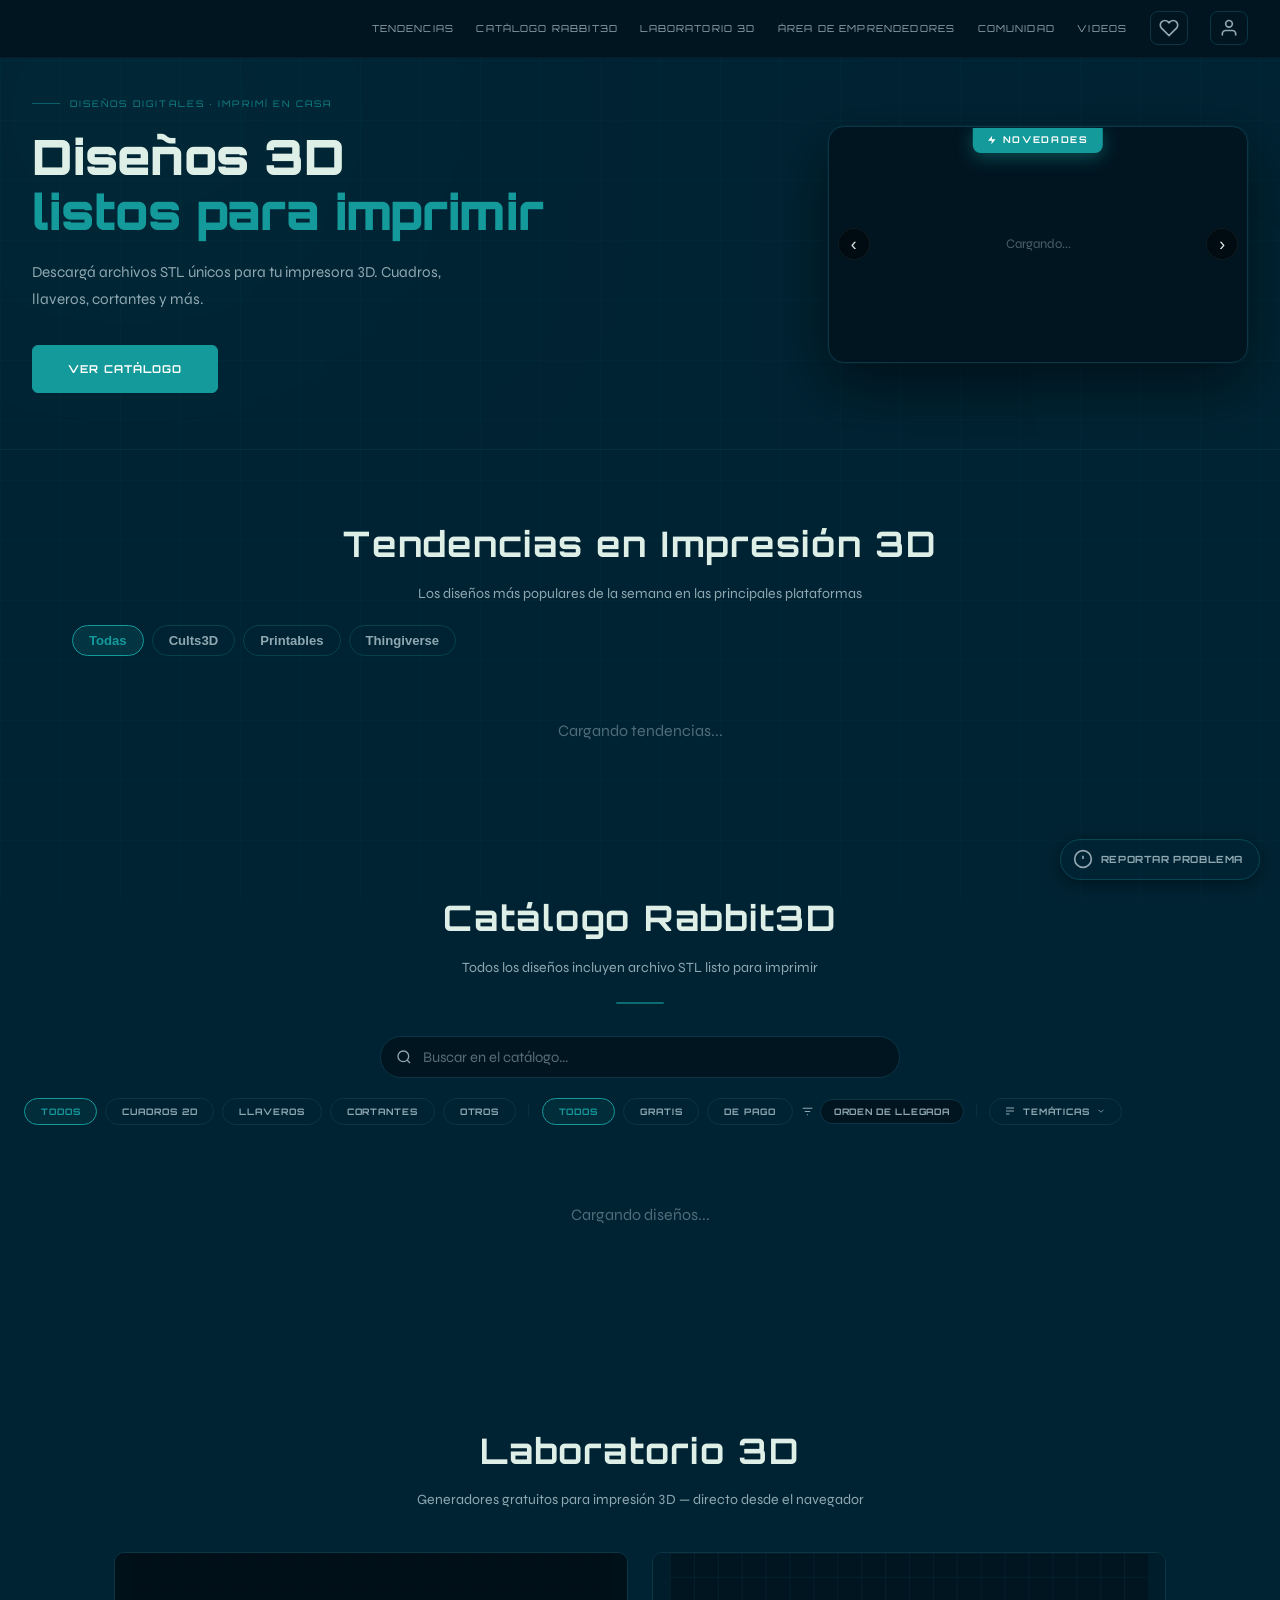
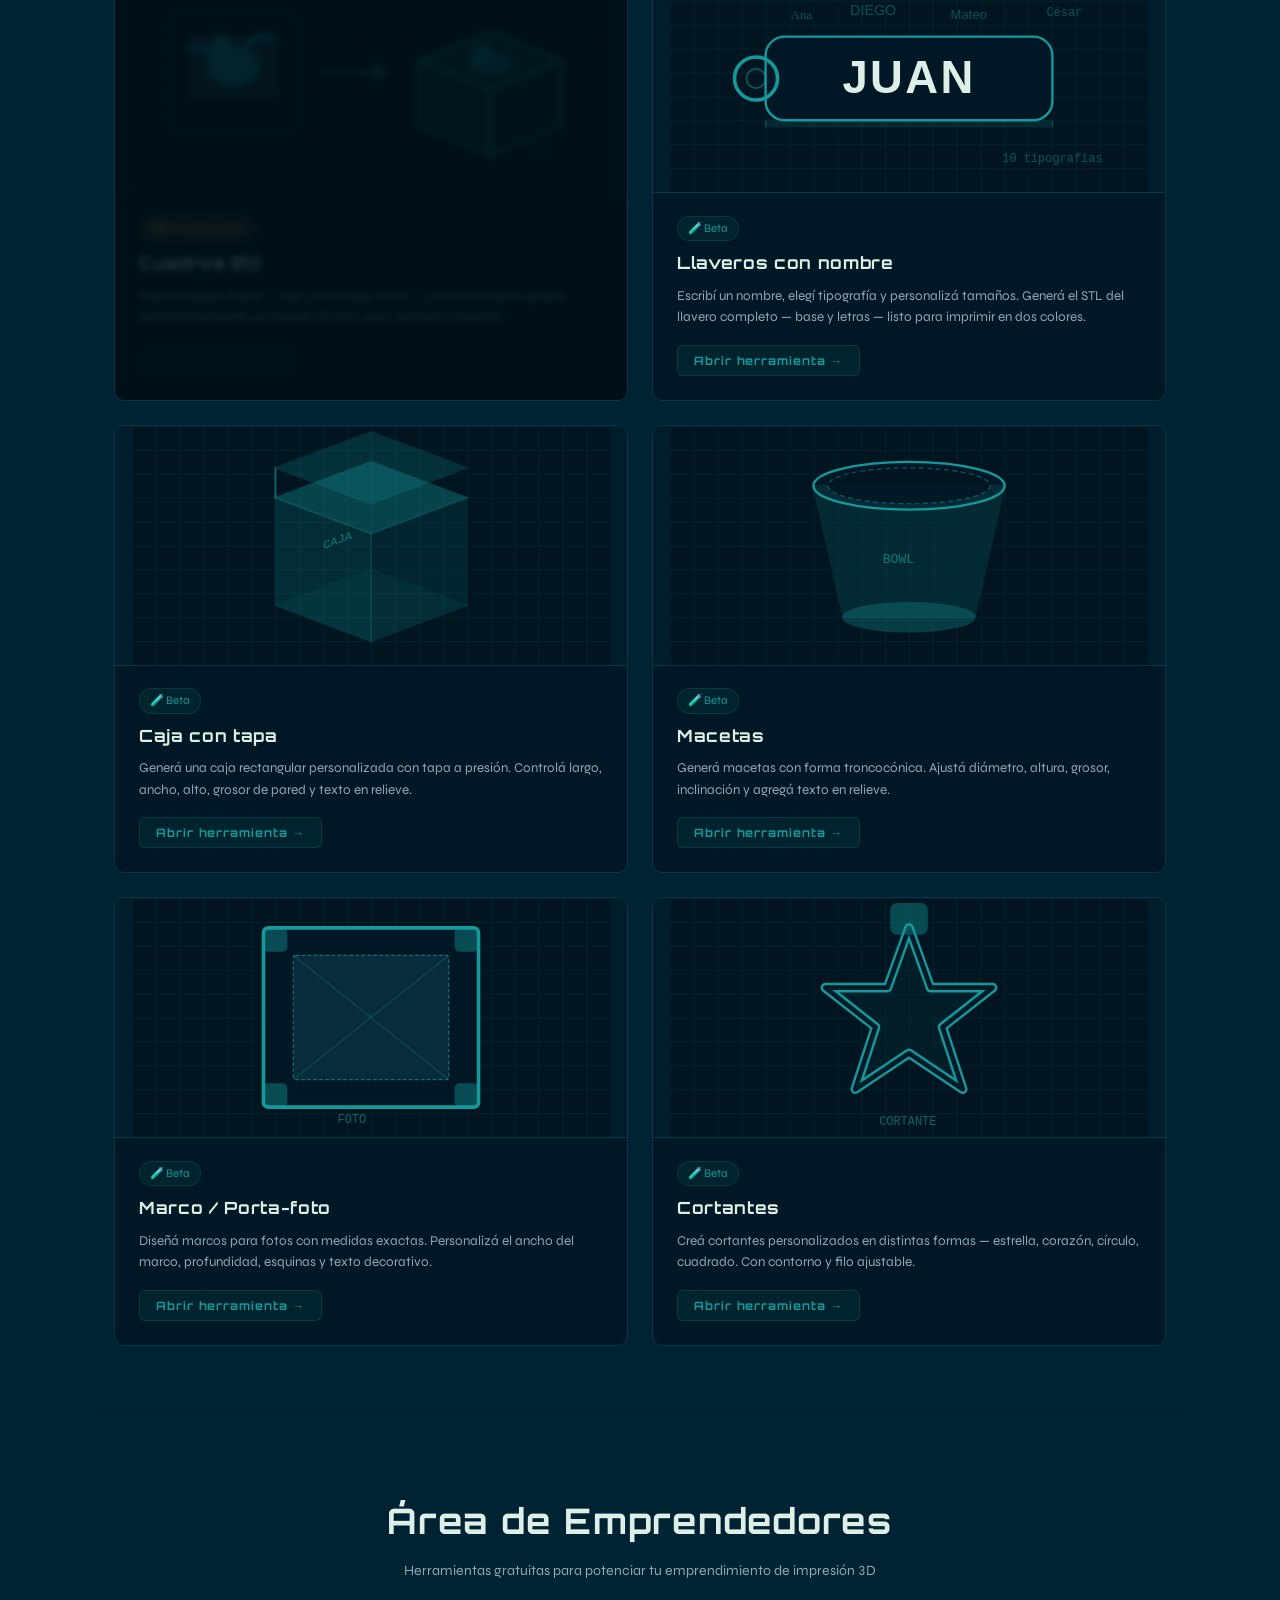
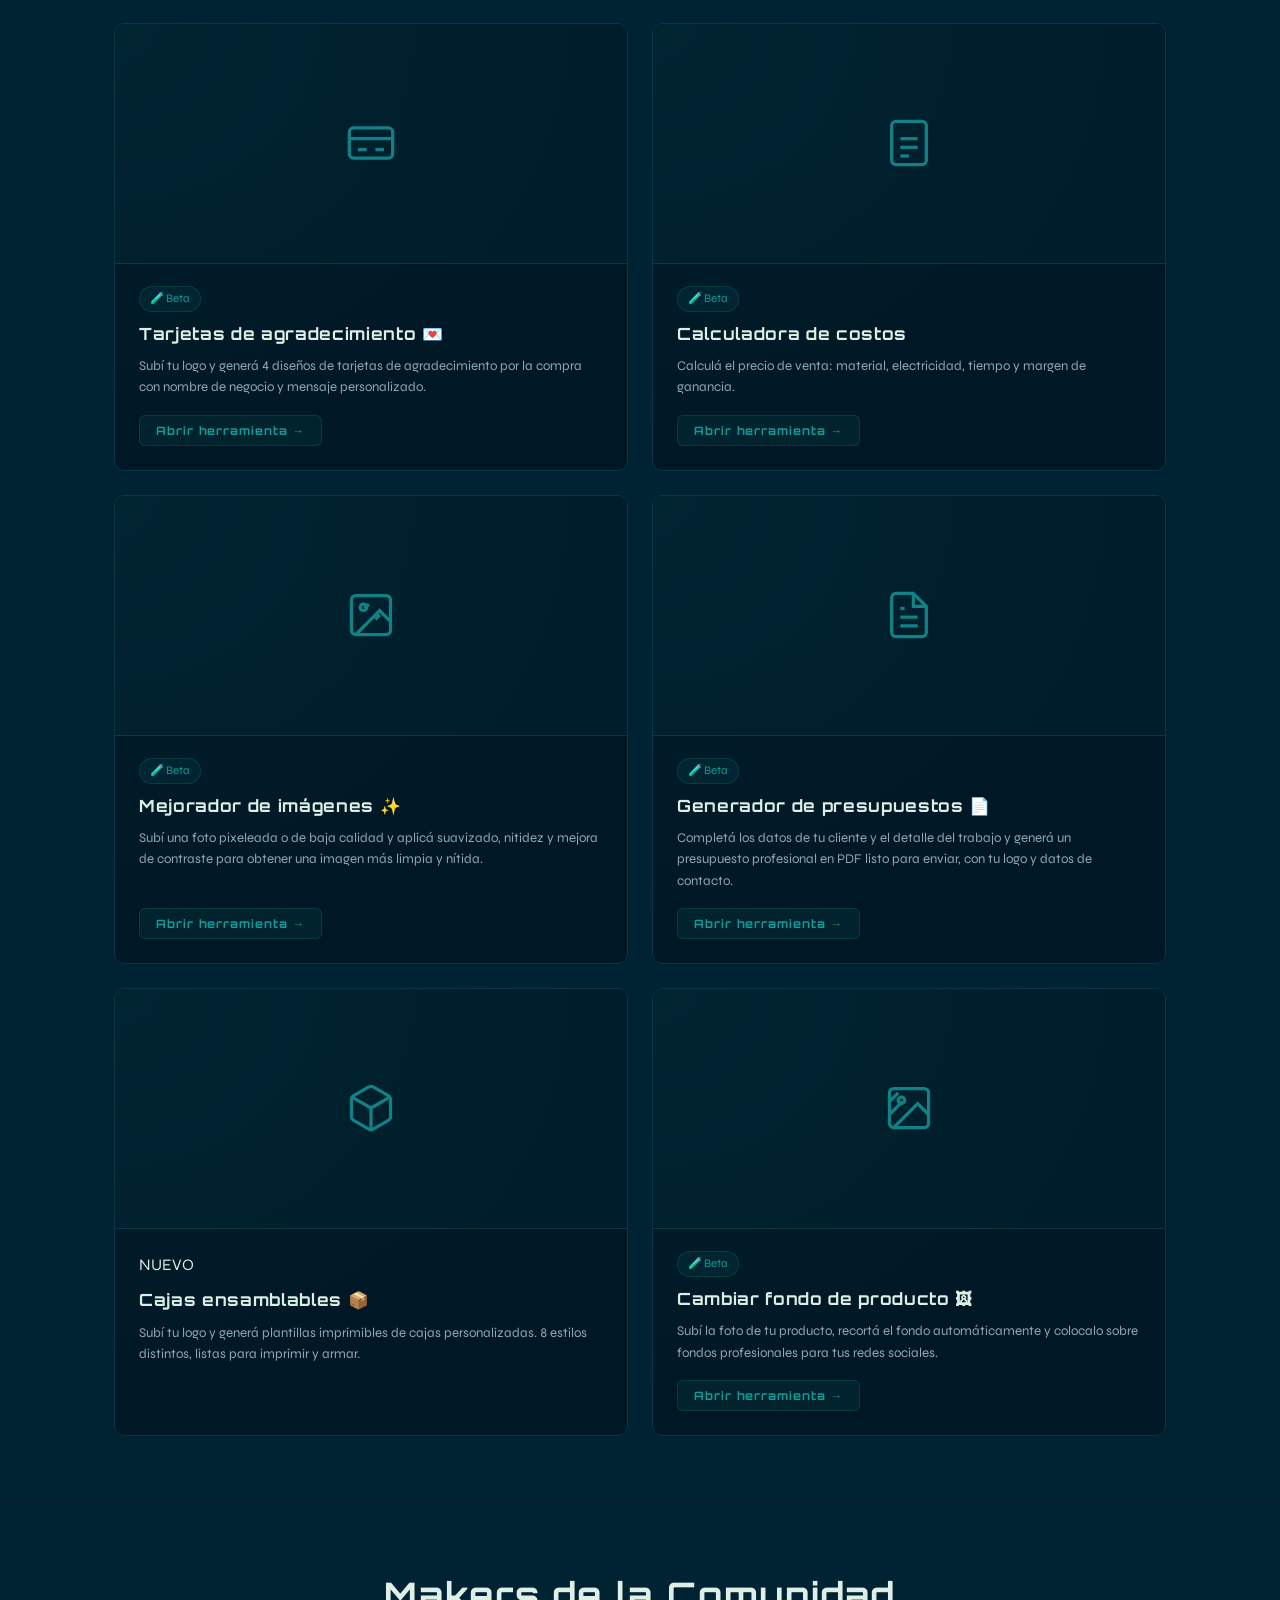
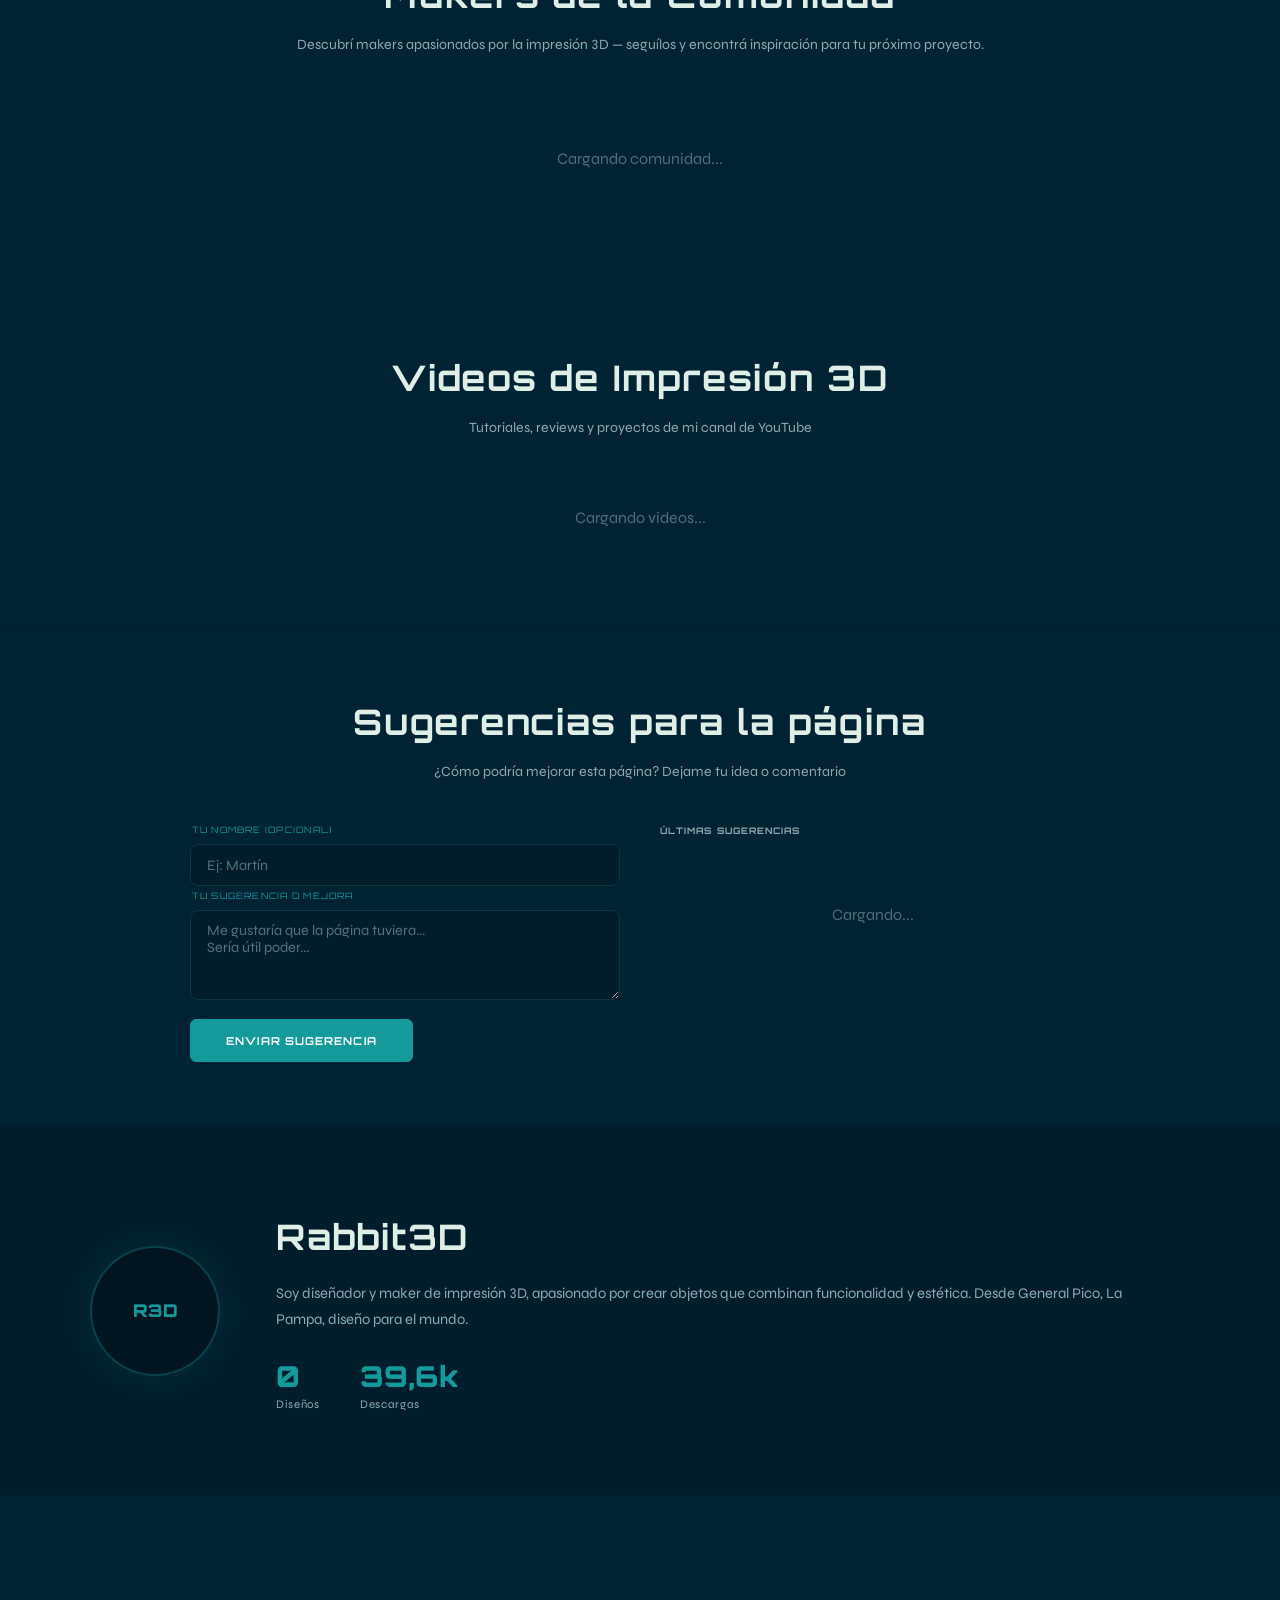
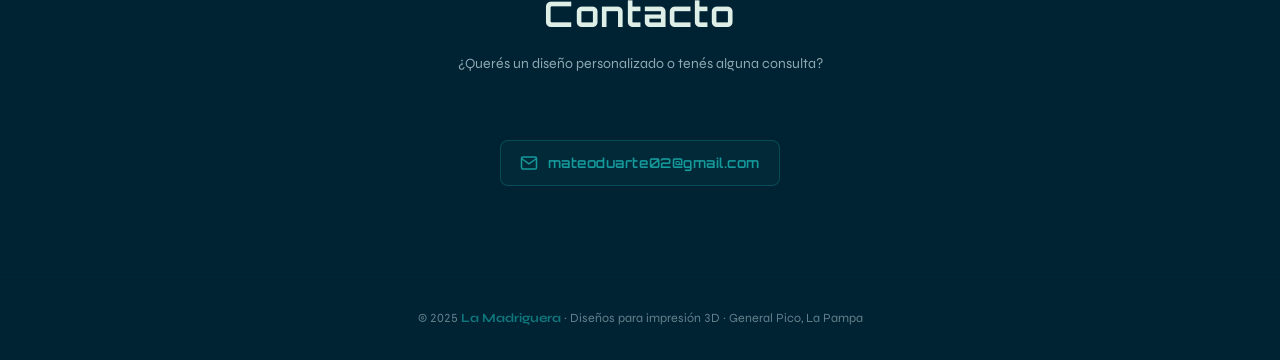
==== commit 121e26ec: "Add files via upload" ====
--- a/index.html
+++ b/index.html
@@ -7964,10 +7964,91 @@
       // ── Remoción de fondo: Transformers.js + RMBG-1.4 (100% local, ~45MB modelo) ──
       // Modelo: briaai/RMBG-1.4 — calidad similar a remove.bg, sin API key, sin servidor
 
-      let _rmbgModel     = null   // modelo cargado
-      let _rmbgProcessor = null   // procesador cargado
+      let _rmbgModel     = null
+      let _rmbgProcessor = null
       let _rmbgLoading   = false
       let _rmbgLoaded    = false
+
+      // ── Multi-motor: BiRefNet local + remove.bg API ───────────────────────
+      let _rembgMotor     = 'birefnet'
+      let _rembgKeys      = []
+      let _rembgKeyActivo = 0
+
+      async function _cargarConfigMotor() {
+        try {
+          const { data } = await supabase.from('media').select('id,tipo,url,nombre')
+            .or('tipo.eq.config-rembg-motor,tipo.like.config-rembg-key-%')
+          if (!data) return
+          _rembgKeys = []
+          data.forEach(r => {
+            if (r.tipo === 'config-rembg-motor') _rembgMotor = r.url || 'birefnet'
+            if (r.tipo.startsWith('config-rembg-key-')) {
+              const parts = (r.url || '').split('|')
+              _rembgKeys.push({ id: r.id, tipo: r.tipo, key: parts[0]||'', credits: parts[1]!==undefined ? parseInt(parts[1]) : null, nombre: r.nombre||'' })
+            }
+          })
+          _rembgKeys.sort((a,b) => a.tipo.localeCompare(b.tipo))
+          const idx = _rembgKeys.findIndex(k => k.credits===null || k.credits>0)
+          _rembgKeyActivo = idx >= 0 ? idx : 0
+        } catch(e) {}
+      }
+      _cargarConfigMotor()
+
+      async function _callRemoveBg(blob) {
+        if (!_rembgKeys.length) throw new Error('No hay API keys configuradas. Usá "Motor fondo" para agregar una.')
+        let lastErr = null
+        for (let attempt = 0; attempt < _rembgKeys.length; attempt++) {
+          const idx = (_rembgKeyActivo + attempt) % _rembgKeys.length
+          const k = _rembgKeys[idx]
+          if (!k.key) continue
+          try {
+            const fd = new FormData()
+            fd.append('image_file', blob, 'image.png')
+            fd.append('size', 'auto')
+            const res = await fetch('https://api.remove.bg/v1.0/removebg', {
+              method: 'POST', headers: { 'X-Api-Key': k.key }, body: fd
+            })
+            if (res.status === 402) {
+              k.credits = 0
+              supabase.from('media').update({ url: k.key+'|0' }).eq('id', k.id).then(()=>{})
+              lastErr = new Error('Sin créditos en key "'+(k.nombre||'#'+(idx+1))+'"')
+              continue
+            }
+            if (!res.ok) {
+              const e = await res.json().catch(()=>({}))
+              throw new Error((e?.errors?.[0]?.title) || 'Error '+res.status)
+            }
+            const rem = res.headers.get('X-Credits-Remaining')
+            if (rem !== null) {
+              k.credits = parseInt(rem)
+              _rembgKeyActivo = idx
+              supabase.from('media').update({ url: k.key+'|'+k.credits }).eq('id', k.id).then(()=>{})
+              if (esAdmin && k.credits <= 5) _alertaCreditosBajos(k, idx)
+            }
+            return await res.blob()
+          } catch(e) { lastErr = e }
+        }
+        throw lastErr || new Error('Todas las API keys fallaron')
+      }
+
+      function _alertaCreditosBajos(k, idx) {
+        const ex = document.getElementById('rembg-alert-low'); if (ex) ex.remove()
+        const div = document.createElement('div')
+        div.id = 'rembg-alert-low'
+        div.style.cssText = 'position:fixed;top:1rem;right:1rem;z-index:99999;background:#1a0a00;border:2px solid #f59e0b;border-radius:12px;padding:1rem 1.2rem;max-width:300px;box-shadow:0 4px 24px rgba(0,0,0,.5)'
+        const h = []
+        h.push('<div style="display:flex;align-items:flex-start;gap:.6rem"><span style="font-size:1.2rem">&#9888;</span><div>')
+        h.push('<p style="font-size:.8rem;font-weight:700;color:#f59e0b;margin:0 0 .2rem">Key "'+(k.nombre||'#'+(idx+1))+'" con '+k.credits+' crédito'+(k.credits===1?'':'s')+' restante'+(k.credits===1?'':'s')+'</p>')
+        h.push('<p style="font-size:.72rem;color:#fde68a;margin:0 0 .5rem">Configurá otra key antes de que se agote.</p>')
+        h.push('<button id="rembg-alert-cfg" style="background:#f59e0b;color:#000;border:none;border-radius:6px;padding:.25rem .7rem;font-size:.72rem;font-weight:700;cursor:pointer;margin-right:.4rem">Configurar</button>')
+        h.push('<button id="rembg-alert-close" style="background:none;border:none;color:#9ca3af;font-size:.7rem;cursor:pointer">Cerrar</button>')
+        h.push('</div></div>')
+        div.innerHTML = h.join('')
+        div.querySelector('#rembg-alert-cfg').onclick = () => { div.remove(); abrirConfigMotorRembg() }
+        div.querySelector('#rembg-alert-close').onclick = () => div.remove()
+        document.body.appendChild(div)
+        setTimeout(() => { if(div.parentNode) div.remove() }, 15000)
+      }
 
       const _TRANSFORMERS_CDNS = [
         'https://cdn.jsdelivr.net/npm/@huggingface/transformers@3.4.0/dist/transformers.min.js',
@@ -8282,63 +8363,53 @@
         const errEl  = document.getElementById('fotoError')
         const btnRec = document.getElementById('fotoBtnRecortar')
         errEl.textContent = ''
-        btnRec.textContent = '⏳ Iniciando IA...'
         btnRec.disabled = true
-
+        await _cargarConfigMotor()
         try {
-          // Cargar modelo (se descarga ~45MB la primera vez, luego queda en caché del browser)
-          const loaded = await cargarBgRemoval((msg) => { btnRec.textContent = '⏳ ' + msg })
-          if (!loaded) throw new Error('No se pudo cargar el modelo')
-
-          btnRec.textContent = '⏳ Procesando imagen...'
-
-          // Convertir fotoOrigImg a RawImage para RMBG-1.4
-          const tc = document.createElement('canvas')
-          tc.width = fotoOrigImg.width; tc.height = fotoOrigImg.height
-          tc.getContext('2d', { willReadFrequently: true }).drawImage(fotoOrigImg, 0, 0)
-          const dataUrl = tc.toDataURL('image/png')
-
-          const RawImage = window._tf?.RawImage
-          const rawImg = await RawImage.fromURL(dataUrl)
-
-          // Procesar con el modelo
-          const { pixel_values } = await _rmbgProcessor(rawImg)
-          const { output } = await _rmbgModel({ input: pixel_values })
-
-          btnRec.textContent = '⏳ Refinando bordes...'
-
-          // Convertir máscara a ImageData con alpha
-          const maskData = output[0].squeeze().tolist()  // valores 0-1
-          const maskH    = maskData.length
-          const maskW    = maskData[0].length
-
-          // Escalar la imagen original al tamaño de la máscara
-          const srcC = document.createElement('canvas')
-          srcC.width = maskW; srcC.height = maskH
-          const srcCtx = srcC.getContext('2d', { willReadFrequently: true })
-          srcCtx.drawImage(fotoOrigImg, 0, 0, maskW, maskH)
-          let imgData = srcCtx.getImageData(0, 0, maskW, maskH)
-          const pixels = imgData.data
-
-          // Aplicar máscara como canal alpha
-          for (let y = 0; y < maskH; y++) {
-            for (let x = 0; x < maskW; x++) {
-              const i = (y * maskW + x) * 4
-              pixels[i + 3] = Math.round(maskData[y][x] * 255)
-            }
+          if (_rembgMotor === 'removebg') {
+            btnRec.textContent = '⏳ Procesando con remove.bg...'
+            const tc = document.createElement('canvas')
+            tc.width = fotoOrigImg.width; tc.height = fotoOrigImg.height
+            tc.getContext('2d').drawImage(fotoOrigImg, 0, 0)
+            const blob = await new Promise(res => tc.toBlob(res, 'image/png'))
+            const resultBlob = await _callRemoveBg(blob)
+            const imgEl = new Image()
+            imgEl.src = URL.createObjectURL(resultBlob)
+            await new Promise(res => { imgEl.onload = res })
+            const rc = document.createElement('canvas')
+            rc.width = imgEl.width; rc.height = imgEl.height
+            rc.getContext('2d', { willReadFrequently: true }).drawImage(imgEl, 0, 0)
+            const imgData = rc.getContext('2d').getImageData(0, 0, rc.width, rc.height)
+            URL.revokeObjectURL(imgEl.src)
+            fotoAplicarResultado(fotoEscalarResultado(imgData, fotoOrigImg.width, fotoOrigImg.height))
+          } else {
+            btnRec.textContent = '⏳ Iniciando IA...'
+            const loaded = await cargarBgRemoval((msg) => { btnRec.textContent = '⏳ ' + msg })
+            if (!loaded) throw new Error('No se pudo cargar el modelo')
+            btnRec.textContent = '⏳ Procesando imagen...'
+            const tc = document.createElement('canvas')
+            tc.width = fotoOrigImg.width; tc.height = fotoOrigImg.height
+            tc.getContext('2d', { willReadFrequently: true }).drawImage(fotoOrigImg, 0, 0)
+            const RawImage = window._tf?.RawImage
+            const rawImg = await RawImage.fromURL(tc.toDataURL('image/png'))
+            const { pixel_values } = await _rmbgProcessor(rawImg)
+            const { output } = await _rmbgModel({ input: pixel_values })
+            btnRec.textContent = '⏳ Refinando bordes...'
+            const maskData = output[0].squeeze().tolist()
+            const maskH = maskData.length, maskW = maskData[0].length
+            const srcC = document.createElement('canvas')
+            srcC.width = maskW; srcC.height = maskH
+            const srcCtx = srcC.getContext('2d', { willReadFrequently: true })
+            srcCtx.drawImage(fotoOrigImg, 0, 0, maskW, maskH)
+            let imgData = srcCtx.getImageData(0, 0, maskW, maskH)
+            const pixels = imgData.data
+            for (let y=0;y<maskH;y++) for (let x=0;x<maskW;x++) pixels[(y*maskW+x)*4+3] = Math.round(maskData[y][x]*255)
+            imgData = fotoPostprocess(imgData, fotoOrigImg)
+            fotoAplicarResultado(fotoEscalarResultado(imgData, fotoOrigImg.width, fotoOrigImg.height))
           }
-
-          // Post-procesar: eliminar fondo residual + suavizar bordes
-          imgData = fotoPostprocess(imgData, fotoOrigImg)
-
-          // Escalar de vuelta al tamaño original
-          const finalData = fotoEscalarResultado(imgData, fotoOrigImg.width, fotoOrigImg.height)
-
-          fotoAplicarResultado(finalData)
-
         } catch(err) {
-          console.warn('RMBG-1.4 falló, usando fallback Canvas:', err)
-          errEl.textContent = '⚠ IA no disponible. Usá el recorte manual con la barra de tolerancia.'
+          console.warn('Remoción de fondo falló:', err)
+          errEl.textContent = '⚠ ' + (err.message || 'Error. Usá el recorte manual.')
           document.getElementById('fotoTolRow').style.display = 'flex'
           fotoRecortarFallback()
           btnRec.textContent = '✂️ Re-recortar'
@@ -9992,6 +10063,114 @@
       }
       // ── Fin gestor de mantenimiento ──────────────────────────────────────
 
+      // ── Configuración motor remoción + múltiples API keys (admin) ────────
+      window.abrirConfigMotorRembg = async function() {
+        await _cargarConfigMotor()
+        const existing = document.getElementById('modalConfigMotorRembg')
+        if (existing) existing.remove()
+        const modal = document.createElement('div')
+        modal.id = 'modalConfigMotorRembg'
+        modal.style.cssText = 'position:fixed;inset:0;z-index:99999;background:rgba(0,8,15,.88);display:flex;align-items:center;justify-content:center;padding:1rem;overflow-y:auto'
+
+        function renderModal() {
+          const isBiref = _rembgMotor === 'birefnet'
+          const bBS = 'flex:1;padding:.5rem;border-radius:8px;cursor:pointer;font-size:.78rem;font-weight:600;color:var(--text);border:2px solid '+(isBiref?'var(--cyan)':'rgba(255,255,255,.1)')+';background:'+(isBiref?'rgba(21,154,156,.15)':'transparent')
+          const bRS = 'flex:1;padding:.5rem;border-radius:8px;cursor:pointer;font-size:.78rem;font-weight:600;color:var(--text);border:2px solid '+(!isBiref?'#f59e0b':'rgba(255,255,255,.1)')+';background:'+(!isBiref?'rgba(245,158,11,.15)':'transparent')
+          const h = []
+          h.push('<div style="background:var(--bg-card,#0a2535);border:1px solid rgba(21,154,156,.4);border-radius:16px;padding:1.5rem;max-width:460px;width:100%;display:flex;flex-direction:column;gap:1rem">')
+          h.push('<div style="display:flex;justify-content:space-between;align-items:center"><h3 style="font-size:.9rem;font-weight:700;color:var(--cyan);margin:0">Motor de remoción de fondo</h3><button id="rmbg-x" style="background:none;border:none;color:var(--muted);cursor:pointer;font-size:1.1rem">&#10005;</button></div>')
+          h.push('<div style="display:flex;flex-direction:column;gap:.4rem"><label style="font-size:.78rem;color:var(--text);font-weight:600">Motor activo</label><div style="display:flex;gap:.5rem">')
+          h.push('<button id="rmbg-biref" style="'+bBS+'">RMBG-1.4 local<br><span style="font-size:.65rem;color:var(--muted);font-weight:400">Sin límites, ~45MB, sin internet</span></button>')
+          h.push('<button id="rmbg-api" style="'+bRS+'">remove.bg API<br><span style="font-size:.65rem;color:var(--muted);font-weight:400">Alta calidad, usa créditos</span></button>')
+          h.push('</div></div>')
+          h.push('<div style="display:flex;flex-direction:column;gap:.4rem"><div style="display:flex;justify-content:space-between;align-items:center"><label style="font-size:.78rem;color:var(--text);font-weight:600">API Keys de remove.bg</label><button id="rmbg-addkey" style="background:rgba(21,154,156,.15);border:1px solid rgba(21,154,156,.3);color:var(--cyan);border-radius:6px;padding:.2rem .6rem;font-size:.72rem;cursor:pointer">+ Agregar key</button></div>')
+          h.push('<div id="rmbg-keys-list">')
+          if (!_rembgKeys.length) {
+            h.push('<p style="font-size:.72rem;color:var(--muted);padding:.3rem">No hay keys configuradas.</p>')
+          } else {
+            _rembgKeys.forEach((k,i) => {
+              const isActiva = i === _rembgKeyActivo
+              const credColor = k.credits===null?'var(--muted)':k.credits<=5?'#f59e0b':'#4ecca3'
+              const credTxt = k.credits===null?'Créditos desconocidos':k.credits+' crédito'+(k.credits===1?'':'s')
+              h.push('<div style="display:flex;align-items:center;gap:.5rem;padding:.4rem .6rem;background:rgba(255,255,255,.04);border:1px solid '+(isActiva?'var(--cyan)':'rgba(255,255,255,.07)')+';border-radius:8px;margin-bottom:.3rem">')
+              h.push('<span style="font-size:.7rem;font-weight:700;color:'+(isActiva?'var(--cyan)':'var(--muted)')+'">'+( isActiva?'▶':'·')+'</span>')
+              h.push('<div style="flex:1;min-width:0"><p style="font-size:.75rem;color:var(--text);margin:0;overflow:hidden;text-overflow:ellipsis;white-space:nowrap">Key #'+(i+1)+' — '+(k.nombre||'sin nombre')+'</p><p style="font-size:.68rem;color:'+credColor+';margin:0">'+credTxt+'</p></div>')
+              h.push('<button data-setactivo="'+i+'" style="background:rgba(21,154,156,.12);border:1px solid rgba(21,154,156,.25);color:var(--cyan);border-radius:5px;padding:.2rem .5rem;font-size:.68rem;cursor:pointer">Usar</button>')
+              h.push('<button data-del="'+i+'" style="background:rgba(239,68,68,.1);border:1px solid rgba(239,68,68,.25);color:#f87171;border-radius:5px;padding:.2rem .5rem;font-size:.68rem;cursor:pointer">&#128465;</button>')
+              h.push('</div>')
+            })
+          }
+          h.push('</div></div>')
+          h.push('<div id="rmbg-addkey-form" style="display:none;flex-direction:column;gap:.4rem;background:rgba(255,255,255,.04);border:1px solid rgba(255,255,255,.1);border-radius:8px;padding:.7rem">')
+          h.push('<label style="font-size:.75rem;color:var(--text);font-weight:600">Nueva API Key</label>')
+          h.push('<input id="rmbg-newkey-name" placeholder="Nombre (ej: Cuenta principal)" style="padding:.4rem .6rem;background:var(--bg2,#0d1117);border:1px solid rgba(255,255,255,.12);border-radius:6px;color:var(--text);font-size:.75rem"/>')
+          h.push('<input id="rmbg-newkey-val" type="password" placeholder="API Key de remove.bg" style="padding:.4rem .6rem;background:var(--bg2,#0d1117);border:1px solid rgba(255,255,255,.12);border-radius:6px;color:var(--text);font-size:.75rem;font-family:monospace"/>')
+          h.push('<div style="display:flex;gap:.4rem"><button id="rmbg-newkey-save" style="flex:1;background:var(--cyan,#159a9c);color:#fff;border:none;border-radius:6px;padding:.35rem;font-size:.75rem;font-weight:700;cursor:pointer">Guardar key</button><button id="rmbg-newkey-cancel" style="background:transparent;border:1px solid rgba(255,255,255,.15);color:var(--muted);border-radius:6px;padding:.35rem .7rem;font-size:.75rem;cursor:pointer">Cancelar</button></div>')
+          h.push('</div>')
+          h.push('<div id="rmbg-status" style="font-size:.72rem;color:var(--muted);min-height:.8rem"></div>')
+          h.push('<div style="display:flex;gap:.5rem;justify-content:flex-end"><button id="rmbg-cancel" style="padding:.4rem 1rem;border-radius:8px;border:1px solid rgba(255,255,255,.15);background:transparent;color:var(--muted);cursor:pointer;font-size:.78rem">Cerrar</button><button id="rmbg-save-motor" style="padding:.4rem 1rem;border-radius:8px;border:none;background:var(--cyan,#159a9c);color:#fff;cursor:pointer;font-size:.78rem;font-weight:700">Guardar motor</button></div>')
+          h.push('</div>')
+          modal.innerHTML = h.join('')
+          bindEvents()
+        }
+
+        function bindEvents() {
+          modal.querySelector('#rmbg-x').onclick      = () => modal.remove()
+          modal.querySelector('#rmbg-cancel').onclick  = () => modal.remove()
+          modal.addEventListener('click', e => { if(e.target===modal) modal.remove() })
+          modal.querySelector('#rmbg-biref').onclick = () => { _rembgMotor='birefnet'; renderModal() }
+          modal.querySelector('#rmbg-api').onclick   = () => { _rembgMotor='removebg'; renderModal() }
+          modal.querySelector('#rmbg-save-motor').onclick = async () => {
+            const st = modal.querySelector('#rmbg-status')
+            st.style.color='var(--muted)'; st.textContent='Guardando...'
+            const ex = await supabase.from('media').select('id').eq('tipo','config-rembg-motor').maybeSingle()
+            const res = ex.data
+              ? await supabase.from('media').update({url:_rembgMotor}).eq('tipo','config-rembg-motor')
+              : await supabase.from('media').insert([{tipo:'config-rembg-motor',url:_rembgMotor,nombre:'rembg_motor_'+Date.now()}])
+            if (res.error) { st.style.color='#f87171'; st.textContent='Error: '+res.error.message }
+            else { st.style.color='#4ecca3'; st.textContent='✓ Motor guardado' }
+          }
+          modal.querySelector('#rmbg-addkey').onclick = () => {
+            modal.querySelector('#rmbg-addkey-form').style.display='flex'
+            modal.querySelector('#rmbg-addkey').style.display='none'
+          }
+          modal.querySelector('#rmbg-newkey-cancel').onclick = () => {
+            modal.querySelector('#rmbg-addkey-form').style.display='none'
+            modal.querySelector('#rmbg-addkey').style.display=''
+          }
+          modal.querySelector('#rmbg-newkey-save').onclick = async () => {
+            const nombre = modal.querySelector('#rmbg-newkey-name').value.trim()
+            const key    = modal.querySelector('#rmbg-newkey-val').value.trim()
+            if (!key) { alert('Ingresá una API key'); return }
+            const st = modal.querySelector('#rmbg-status')
+            st.style.color='var(--muted)'; st.textContent='Guardando...'
+            const res = await supabase.from('media').insert([{tipo:'config-rembg-key-'+Date.now(), url:key, nombre:nombre||('Key #'+(_rembgKeys.length+1))}])
+            if (res.error) { st.style.color='#f87171'; st.textContent='Error: '+res.error.message; return }
+            st.style.color='#4ecca3'; st.textContent='✓ Key guardada'
+            await _cargarConfigMotor()
+            renderModal()
+          }
+          modal.querySelectorAll('[data-setactivo]').forEach(btn => {
+            btn.onclick = () => { _rembgKeyActivo = parseInt(btn.dataset.setactivo); renderModal() }
+          })
+          modal.querySelectorAll('[data-del]').forEach(btn => {
+            btn.onclick = async () => {
+              if (!confirm('¿Borrar esta key?')) return
+              const k = _rembgKeys[parseInt(btn.dataset.del)]
+              const st = modal.querySelector('#rmbg-status')
+              st.style.color='var(--muted)'; st.textContent='Borrando...'
+              const res = await supabase.from('media').delete().eq('id', k.id)
+              if (res.error) { st.style.color='#f87171'; st.textContent='Error: '+res.error.message; return }
+              await _cargarConfigMotor()
+              renderModal()
+            }
+          })
+        }
+        renderModal()
+        document.body.appendChild(modal)
+      }
+      // ── Fin configuración motor remoción ──────────────────────────────────
+
 
       // ══════════════════════════════════════════════════════════════════
       // DISEÑADOR DE CAJAS — JS principal (estilo Pacdora)
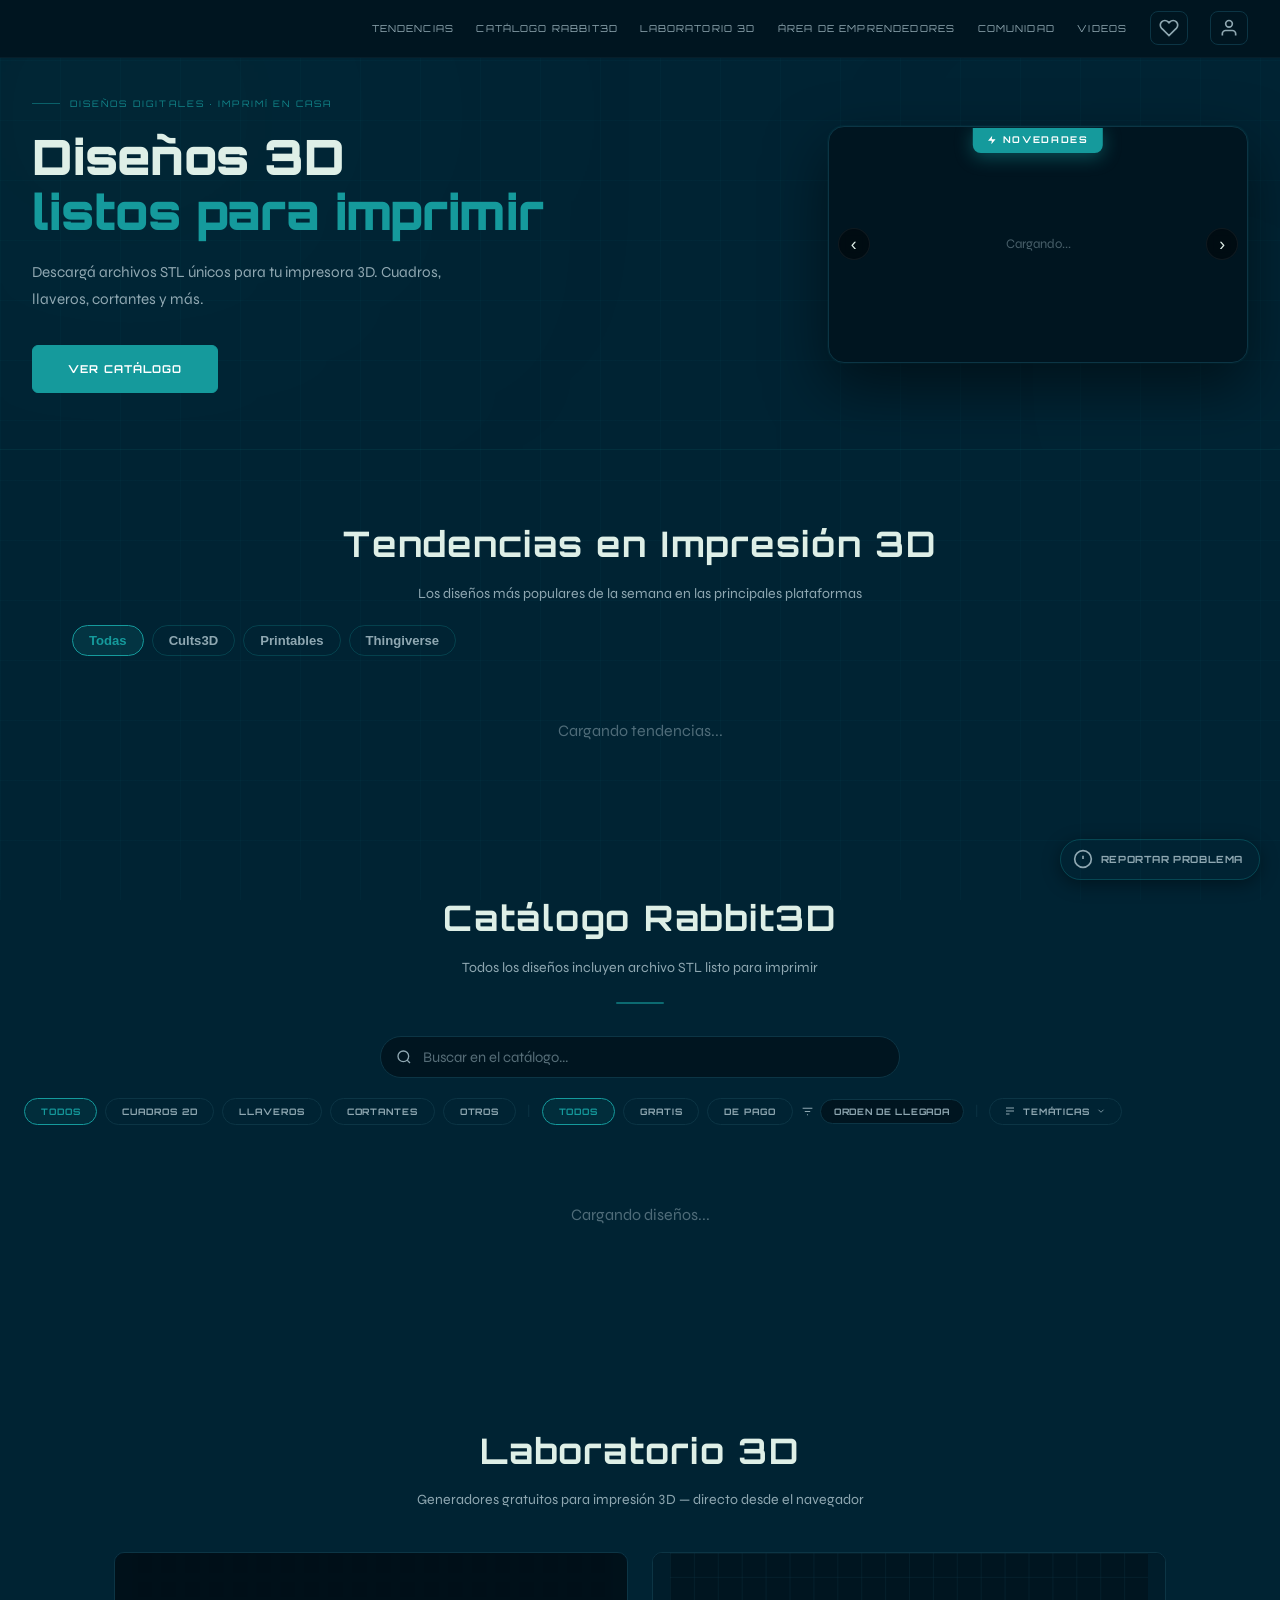
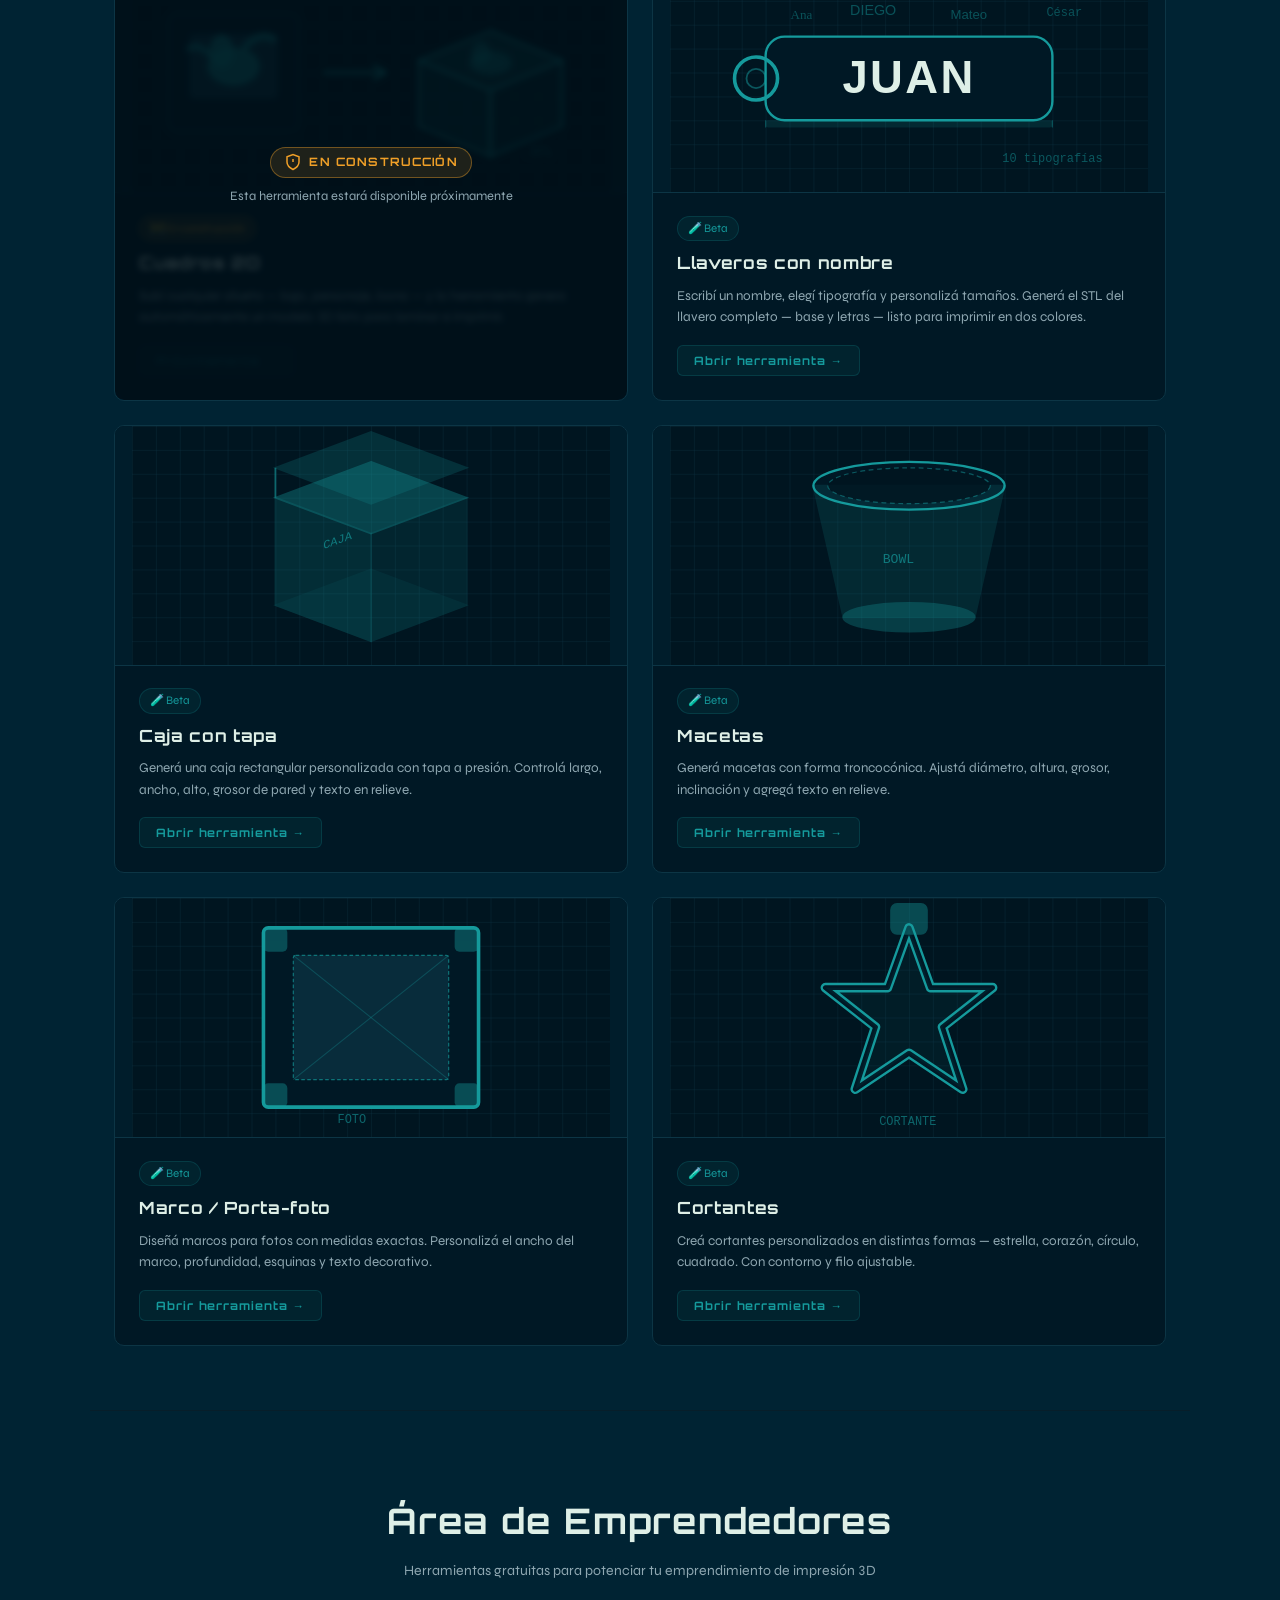
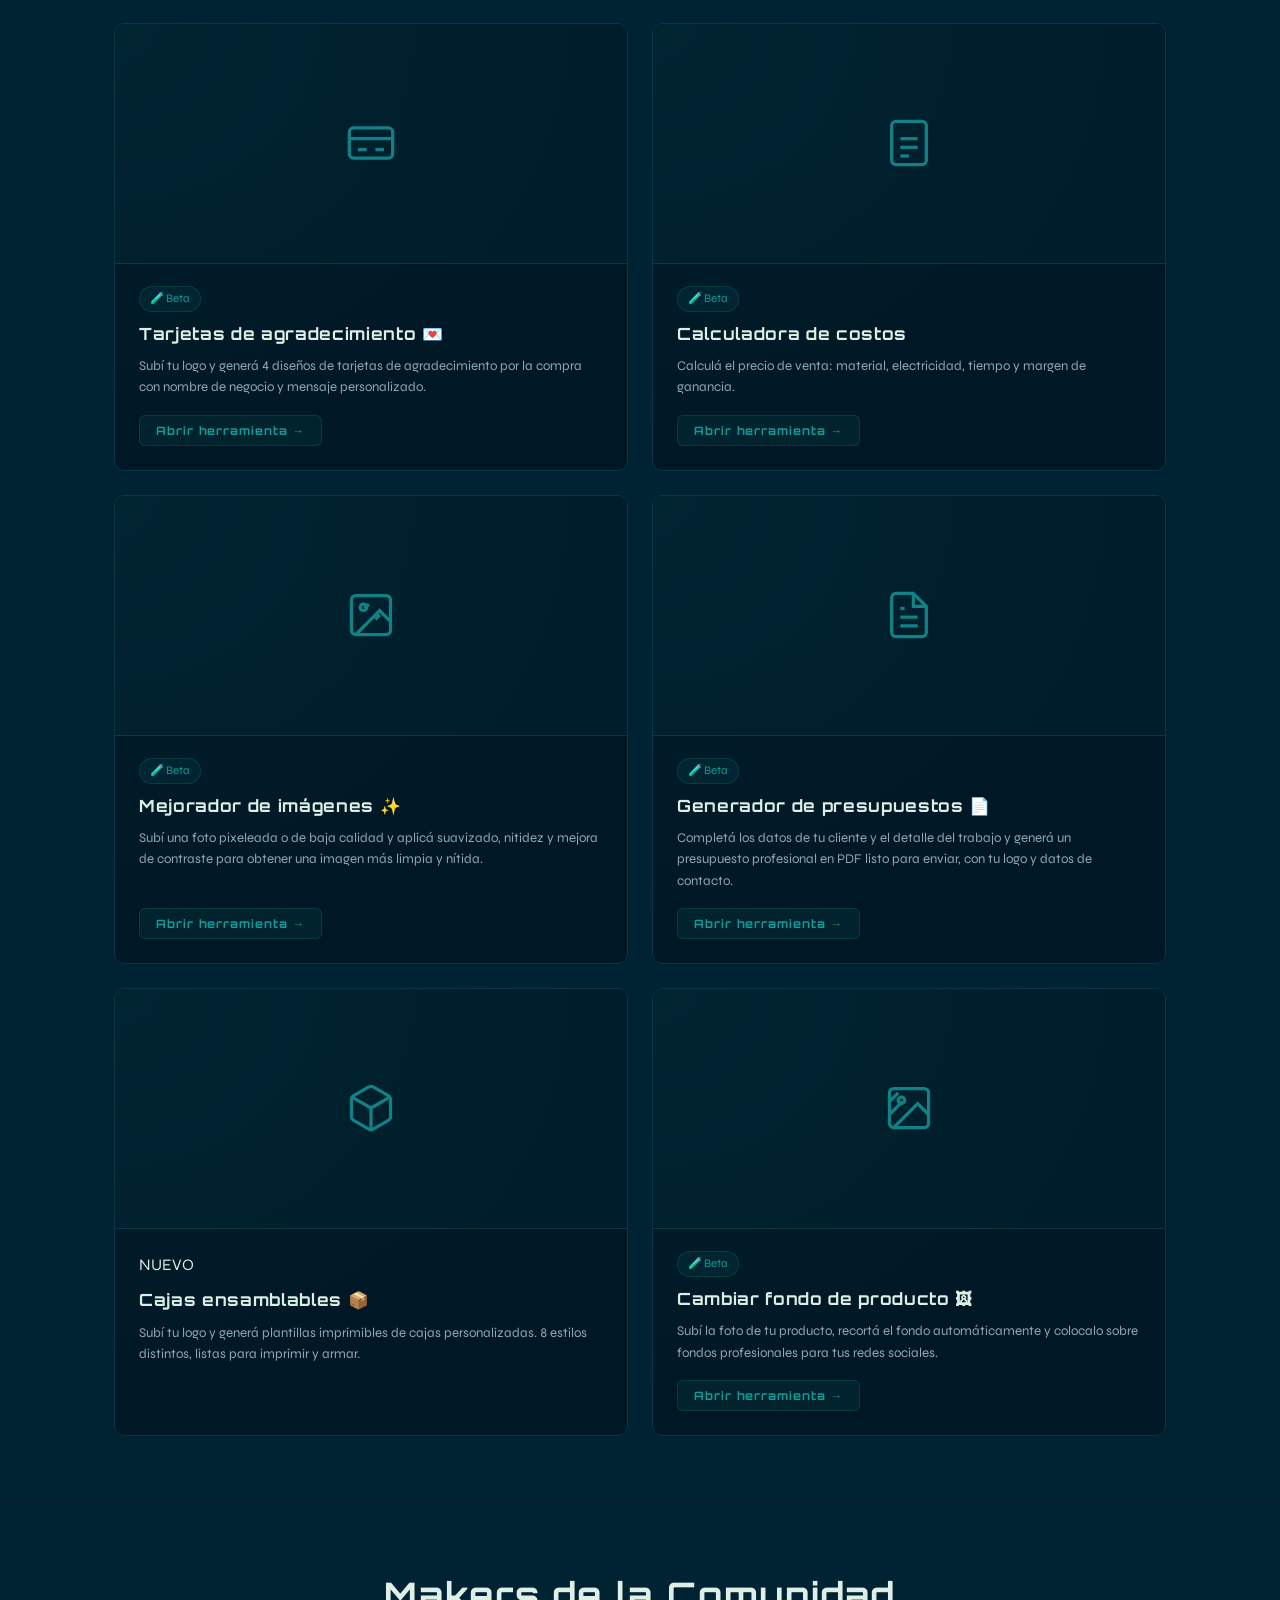
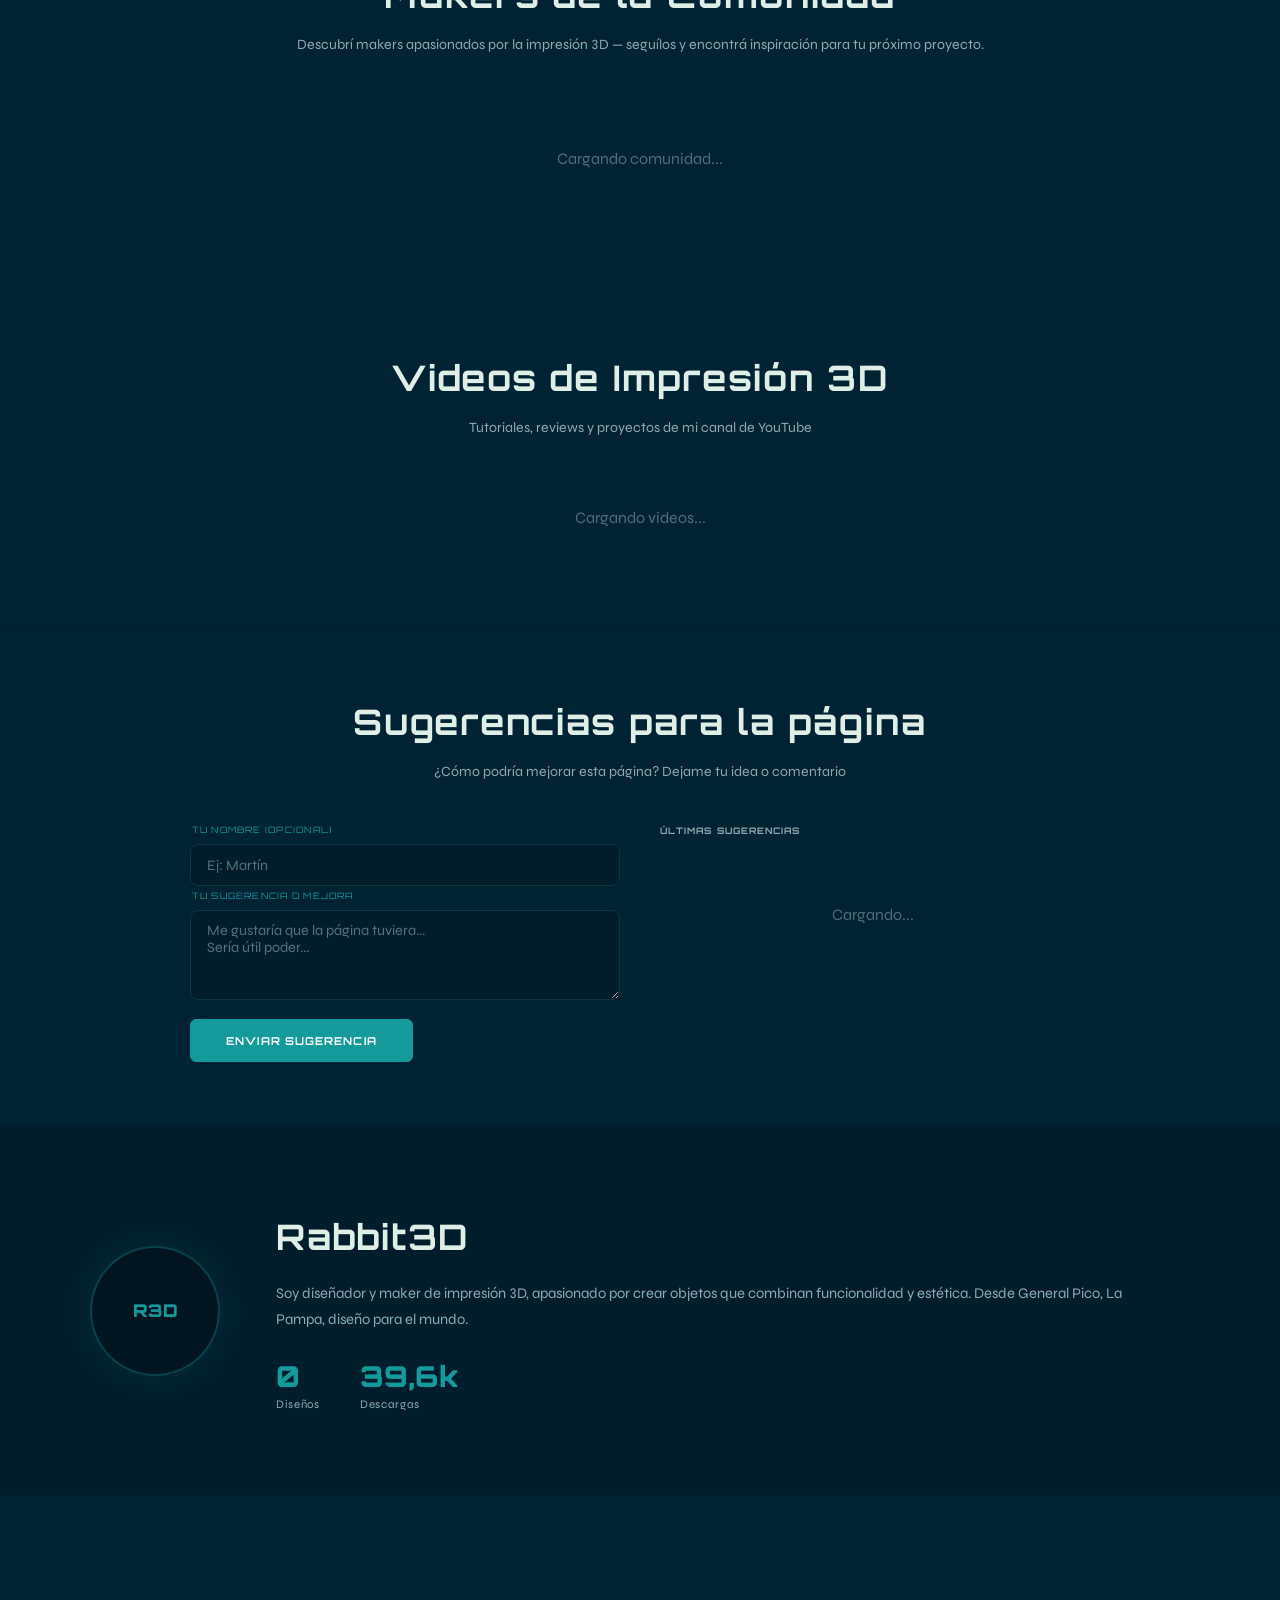
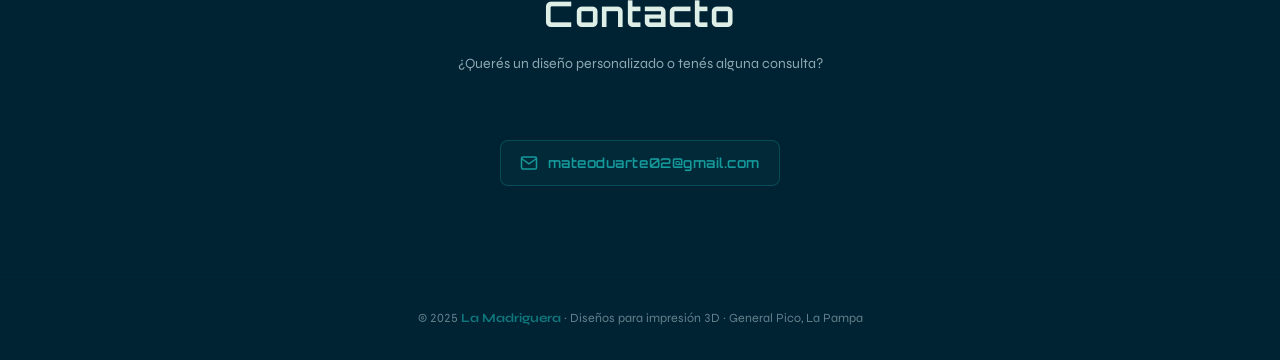
==== commit 008c22bd: "Add files via upload" ====
--- a/index.html
+++ b/index.html
@@ -112,14 +112,7 @@
     .carrusel-novedad__header, .carrusel-novedad__label { display: none; }
   </style>
   <link href="https://fonts.googleapis.com/css2?family=Orbitron:wght@400;700;900&family=Syne:wght@300;400;500&family=Rajdhani:wght@400;600;700&family=Fredoka+One&family=Paytone+One&family=Righteous&family=Titan+One&family=Boogaloo&family=Lilita+One&family=Passion+One&family=Russo+One&family=Squada+One&family=Black+Ops+One&display=swap" rel="stylesheet"/>
-  <script type="importmap">
-    {
-      "imports": {
-        "@supabase/supabase-js": "https://esm.sh/@supabase/supabase-js@2",
-        "@supabase/supabase-js@2": "https://esm.sh/@supabase/supabase-js@2"
-      }
-    }
-  </script>
+  <script src="https://cdn.jsdelivr.net/npm/@supabase/supabase-js@2"></script>
 </head>
 <body>
 
@@ -2509,9784 +2502,21 @@
     </div>
   </div>
 
-  <script>
-    // Fallback de miniaturas YouTube: maxres → hq → mq → sd
-    window.ytThumbFallback = function(img) {
-      // hqdefault falló — intentar calidades menores
-      var ytid = img.dataset.ytid
-      if (!ytid) {
-        var m = (img.src || '').match(/\/vi\/([a-zA-Z0-9_-]{11})\//)
-        ytid = m ? m[1] : null
-      }
-      if (!ytid) { img.onerror = null; return }
-
-      var attempt = parseInt(img.dataset.attempt || '0')
-      // hqdefault ya fue el src inicial, así que empezamos desde mqdefault
-      var qualities = ['mqdefault', 'sddefault', 'default', '0']
-      if (attempt < qualities.length) {
-        img.dataset.attempt = String(attempt + 1)
-        img.onerror = function() { window.ytThumbFallback(this) }
-        img.src = 'https://img.youtube.com/vi/' + ytid + '/' + qualities[attempt] + '.jpg'
-      } else {
-        img.onerror = null
-        img.style.display = 'none'
-      }
-    }
-  </script>
-  <script type="module">
-    import { createClient } from '@supabase/supabase-js'
-
-    const SUPABASE_URL = 'https://jcrpxrfjenjdgqtwkiyw.supabase.co'
-    const SUPABASE_KEY = 'eyJhbGciOiJIUzI1NiIsInR5cCI6IkpXVCJ9.eyJpc3MiOiJzdXBhYmFzZSIsInJlZiI6ImpjcnB4cmZqZW5qZGdxdHdraXl3Iiwicm9sZSI6ImFub24iLCJpYXQiOjE3NzUyNzAzMDYsImV4cCI6MjA5MDg0NjMwNn0.eygcb6oGMkXRUXoJUCs_9B5yr5doF3LrQn9C1-eYHpE'
-    const supabase = createClient(SUPABASE_URL, SUPABASE_KEY)
-
-    let esAdmin = false
-    let categoriaActual = 'todos'
-    let filtroPrecios   = 'todos'
-    let ordenActual     = 'llegada'
-    let paginaProductos  = 1
-    const POR_PAGINA     = 20
-    let busqueda = ''
-    let productos = []
-    let perfilId = null
-    let perfilData = null
-    let disenadorData = null
-    let productoDetalleActual = null
-
-    // Favoritos en localStorage
-    let favoritos = (() => {
-      try {
-        const raw = JSON.parse(localStorage.getItem('r3d_favoritos') || '[]')
-        return Array.isArray(raw) ? raw.filter(x => x && String(x).trim() !== '') : []
-      } catch(e) { return [] }
-    })()
-
-    function guardarFavoritos() { localStorage.setItem('r3d_favoritos', JSON.stringify(favoritos)) }
-
-    function actualizarBadges() {
-      document.getElementById('badgeFavoritos').textContent = favoritos.length
-      document.getElementById('badgeFavoritos').style.display = favoritos.length > 0 ? 'flex' : 'none'
-    }
-
-    window.toggleFavorito = (id) => {
-      id = String(id)
-      if (favoritos.includes(id)) { favoritos = favoritos.filter(x => x !== id) }
-      else { favoritos.push(id) }
-      guardarFavoritos()
-      actualizarBadges()
-      renderProductos()
-    }
-
-    window.toggleFavoritoDetalle = () => {
-      if (!productoDetalleActual) return
-      window.toggleFavorito(productoDetalleActual)
-      actualizarBotonesDetalle()
-    }
-
-    function actualizarBotonesDetalle() {
-      const id = String(productoDetalleActual)
-      const btnFav = document.getElementById('detalleToggleFav')
-      if (favoritos.includes(id)) {
-        btnFav.classList.add('activo')
-        btnFav.querySelector('svg').setAttribute('fill', 'currentColor')
-      } else {
-        btnFav.classList.remove('activo')
-        btnFav.querySelector('svg').setAttribute('fill', 'none')
-      }
-    }
-
-    // Panel favoritos
-    document.getElementById('btnFavoritos').addEventListener('click', () => {
-      const lista = document.getElementById('listaFavoritos')
-      const items = favoritos.map(id => productos.find(p => String(p.id) === id)).filter(Boolean)
-      if (items.length === 0) {
-        lista.innerHTML = '<p class="lista-vacia">No tenés diseños favoritos todavía.<br>Hacé clic en el corazón de cualquier diseño.</p>'
-      } else {
-        lista.innerHTML = items.map(p => `
-          <div class="lista-item" onclick="window.abrirDetalle('${p.id}');document.getElementById('modalFavoritos').classList.remove('activo')">
-            <div class="lista-item__img">${p.imagen_url ? `<img src="${p.imagen_url}"/>` : '<span>3D</span>'}</div>
-            <div class="lista-item__info">
-              <p class="lista-item__nombre">${p.nombre}</p>
-              <p class="lista-item__precio">$${Number(p.precio).toFixed(2)} USD</p>
-            </div>
-            <button class="lista-item__remove" onclick="event.stopPropagation();window.toggleFavorito('${p.id}');document.getElementById('btnFavoritos').click()" title="Quitar">✕</button>
-          </div>`).join('')
-      }
-      document.getElementById('modalFavoritos').classList.add('activo')
-    })
-    document.getElementById('btnCerrarFavoritos').addEventListener('click', () => {
-      document.getElementById('modalFavoritos').classList.remove('activo')
-    })
-
-    document.querySelectorAll('.modal-overlay').forEach(overlay => {
-      overlay.addEventListener('click', e => {
-        if (e.target === overlay) overlay.classList.remove('activo')
-      })
-    })
-
-    const divProductos  = document.getElementById('productos')
-    const adminBar      = document.getElementById('adminBar')
-    // modalLogin eliminado — auth unificada
-    const modalProducto = document.getElementById('modalProducto')
-    const modalPerfil   = document.getElementById('modalPerfil')
-    // loginError eliminado — auth unificada
-    const productoError = document.getElementById('productoError')
-    const perfilError   = document.getElementById('perfilError')
-    const statTotal     = document.getElementById('statTotal')
-
-    // ══════════════════════════════════════════
-    //  PERFIL
-    // ══════════════════════════════════════════
-    // ── Compresión de imágenes antes de subir a Storage ─────────────────
-    // Reduce el peso de las fotos para minimizar el egress de Supabase
-    async function comprimirImagen(file, maxW=800, maxH=800, quality=0.78) {
-      return new Promise(resolve => {
-        // Videos y SVG no se comprimen
-        if (!file.type.startsWith('image/') || file.type === 'image/svg+xml') {
-          resolve(file); return
-        }
-        const img = new Image()
-        const url = URL.createObjectURL(file)
-        img.onload = () => {
-          URL.revokeObjectURL(url)
-          let w = img.width, h = img.height
-          if (w > maxW || h > maxH) {
-            const ratio = Math.min(maxW/w, maxH/h)
-            w = Math.round(w * ratio); h = Math.round(h * ratio)
-          }
-          const canvas = document.createElement('canvas')
-          canvas.width = w; canvas.height = h
-          const ctx = canvas.getContext('2d')
-
-          // Detectar si el archivo tiene transparencia (PNG, WEBP, GIF)
-          const hasAlpha = file.type === 'image/png' || file.type === 'image/webp' || file.type === 'image/gif'
-
-          if (hasAlpha) {
-            // Mantener como PNG para preservar transparencia — NO agregar fondo
-            ctx.drawImage(img, 0, 0, w, h)
-            canvas.toBlob(blob => {
-              if (!blob || blob.size >= file.size) { resolve(file); return }
-              resolve(new File([blob], file.name.replace(/\.[^.]+$/, '.png'), { type: 'image/png' }))
-            }, 'image/png')
-          } else {
-            // JPEG: agregar fondo blanco para evitar fondo negro en transparencias residuales
-            ctx.fillStyle = '#ffffff'
-            ctx.fillRect(0, 0, w, h)
-            ctx.drawImage(img, 0, 0, w, h)
-            canvas.toBlob(blob => {
-              if (!blob || blob.size >= file.size) { resolve(file); return }
-              resolve(new File([blob], file.name.replace(/\.[^.]+$/, '.jpg'), { type: 'image/jpeg' }))
-            }, 'image/jpeg', quality)
-          }
-        }
-        img.onerror = () => { URL.revokeObjectURL(url); resolve(file) }
-        img.src = url
-      })
-    }
-
-    async function cargarPerfil() {
-      const { data, error } = await supabase.from('perfil').select('*').limit(1)
-      if (error || !data || data.length === 0) return
-      const p = data[0]
-      perfilData = p
-      perfilId = p.id
-      if (p.nombre) document.getElementById('perfilNombreVista').textContent = p.nombre
-      if (p.descripcion) document.getElementById('perfilDescVista').textContent = p.descripcion
-
-      // Foto de perfil guardada
-      if (p.foto_perfil) {
-        const img = document.getElementById('sobreMiAvatarImg')
-        const txt = document.getElementById('sobreMiAvatarTexto')
-        img.src = p.foto_perfil
-        img.style.display = 'block'
-        if (txt) txt.style.display = 'none'
-      }
-
-
-      const links = document.getElementById('contactoLinks')
-      links.innerHTML = ''
-      if (p.instagram) links.innerHTML += `
-        <a href="${p.instagram}" target="_blank" class="contacto__btn contacto__btn--instagram">
-          <svg class="social-svg" viewBox="0 0 24 24" fill="currentColor"><path d="M12 2.163c3.204 0 3.584.012 4.85.07 1.366.062 2.633.334 3.608 1.308.975.975 1.246 2.242 1.308 3.608.058 1.266.07 1.646.07 4.85s-.012 3.584-.07 4.85c-.062 1.366-.334 2.633-1.308 3.608-.975.975-2.242 1.246-3.608 1.308-1.266.058-1.646.07-4.85.07s-3.584-.012-4.85-.07c-1.366-.062-2.633-.334-3.608-1.308-.975-.975-1.246-2.242-1.308-3.608C2.175 15.584 2.163 15.204 2.163 12s.012-3.584.07-4.85c.062-1.366.334-2.633 1.308-3.608.975-.975 2.242-1.246 3.608-1.308C8.416 2.175 8.796 2.163 12 2.163zm0-2.163C8.741 0 8.333.014 7.053.072 5.775.13 4.602.402 3.635 1.368 2.668 2.335 2.396 3.508 2.338 4.786 2.28 6.066 2.163 6.474 2.163 12c0 5.526.117 5.934.175 7.214.058 1.278.33 2.451 1.297 3.418.967.967 2.14 1.239 3.418 1.297C8.333 23.986 8.741 24 12 24s3.667-.014 4.947-.072c1.278-.058 2.451-.33 3.418-1.297.967-.967 1.239-2.14 1.297-3.418.058-1.28.072-1.688.072-7.214 0-5.526-.014-5.934-.072-7.214-.058-1.278-.33-2.451-1.297-3.418C19.398.402 18.225.13 16.947.072 15.667.014 15.259 0 12 0zm0 5.838a6.162 6.162 0 1 0 0 12.324 6.162 6.162 0 0 0 0-12.324zm0 10.162a4 4 0 1 1 0-8 4 4 0 0 1 0 8zm6.406-11.845a1.44 1.44 0 1 0 0 2.881 1.44 1.44 0 0 0 0-2.881z"/></svg>
-          Instagram
-        </a>`
-      if (p.telegram) links.innerHTML += `
-        <a href="${p.telegram}" target="_blank" class="contacto__btn contacto__btn--telegram">
-          <svg class="social-svg" viewBox="0 0 24 24" fill="currentColor"><path d="M11.944 0A12 12 0 0 0 0 12a12 12 0 0 0 12 12 12 12 0 0 0 12-12A12 12 0 0 0 12 0a12 12 0 0 0-.056 0zm4.962 7.224c.1-.002.321.023.465.14a.506.506 0 0 1 .171.325c.016.093.036.306.02.472-.18 1.898-.962 6.502-1.36 8.627-.168.9-.499 1.201-.82 1.23-.696.065-1.225-.46-1.9-.902-1.056-.693-1.653-1.124-2.678-1.8-1.185-.78-.417-1.21.258-1.91.177-.184 3.247-2.977 3.307-3.23.007-.032.014-.15-.056-.212s-.174-.041-.249-.024c-.106.024-1.793 1.14-5.061 3.345-.48.33-.913.49-1.302.48-.428-.008-1.252-.241-1.865-.44-.752-.245-1.349-.374-1.297-.789.027-.216.325-.437.893-.663 3.498-1.524 5.83-2.529 6.998-3.014 3.332-1.386 4.025-1.627 4.476-1.635z"/></svg>
-          Telegram
-        </a>`
-      if (p.tiktok) links.innerHTML += `
-        <a href="${p.tiktok}" target="_blank" class="contacto__btn contacto__btn--tiktok">
-          <svg class="social-svg" viewBox="0 0 24 24" fill="currentColor"><path d="M12.525.02c1.31-.02 2.61-.01 3.91-.02.08 1.53.63 3.09 1.75 4.17 1.12 1.11 2.7 1.62 4.24 1.79v4.03c-1.44-.05-2.89-.35-4.2-.97-.57-.26-1.1-.59-1.62-.93-.01 2.92.01 5.84-.02 8.75-.08 1.4-.54 2.79-1.35 3.94-1.31 1.92-3.58 3.17-5.91 3.21-1.43.08-2.86-.31-4.08-1.03-2.02-1.19-3.44-3.37-3.65-5.71-.02-.5-.03-1-.01-1.49.18-1.9 1.12-3.72 2.58-4.96 1.66-1.44 3.98-2.13 6.15-1.72.02 1.48-.04 2.96-.04 4.44-.99-.32-2.15-.23-3.02.37-.63.41-1.11 1.04-1.36 1.75-.21.51-.15 1.07-.14 1.61.24 1.64 1.82 3.02 3.5 2.87 1.12-.01 2.19-.66 2.77-1.61.19-.33.4-.67.41-1.06.1-1.79.06-3.57.07-5.36.01-4.03-.01-8.05.02-12.07z"/></svg>
-          TikTok
-        </a>`
-    }
-
-    document.getElementById('btnEditarPerfil').addEventListener('click', async () => {
-      const { data } = await supabase.from('perfil').select('*').limit(1)
-      if (data && data.length > 0) {
-        const p = data[0]
-        document.getElementById('perfilNombre').value    = p.nombre || ''
-        document.getElementById('perfilDesc').value      = p.descripcion || ''
-        document.getElementById('perfilInstagram').value = p.instagram || ''
-        document.getElementById('perfilTelegram').value  = p.telegram || ''
-        document.getElementById('perfilTiktok').value    = p.tiktok || ''
-      }
-      perfilError.textContent = ''
-      modalPerfil.classList.add('activo')
-    })
-    document.getElementById('btnCerrarPerfil').addEventListener('click', () => modalPerfil.classList.remove('activo'))
-
-    document.getElementById('btnGuardarPerfil').addEventListener('click', async () => {
-      const datos = {
-        nombre:      document.getElementById('perfilNombre').value.trim(),
-        descripcion: document.getElementById('perfilDesc').value.trim(),
-        instagram:   document.getElementById('perfilInstagram').value.trim(),
-        telegram:    document.getElementById('perfilTelegram').value.trim(),
-        tiktok:      document.getElementById('perfilTiktok').value.trim(),
-      }
-      perfilError.textContent = ''
-      let error
-      if (perfilId) {
-        ;({ error } = await supabase.from('perfil').update(datos).eq('id', perfilId))
-      } else {
-        const res = await supabase.from('perfil').insert([datos]).select()
-        error = res.error
-        if (!error && res.data && res.data[0]) perfilId = res.data[0].id
-      }
-      if (error) { perfilError.textContent = 'Error al guardar el perfil: ' + error.message; return }
-      modalPerfil.classList.remove('activo')
-      await cargarPerfil()
-    })
-
-    // ══════════════════════════════════════════
-    //  PERFIL DISEÑADOR (modal de detalle)
-    // ══════════════════════════════════════════
-    async function cargarDisenador() {
-      const { data } = await supabase.from('perfil_disenador').select('*').limit(1)
-      if (data && data.length > 0) disenadorData = data[0]
-    }
-
-    document.getElementById('btnEditarDisenador').addEventListener('click', async () => {
-      const preview = document.getElementById('uploadDisenadorPreview')
-      document.getElementById('disenadorDesc').value = disenadorData?.descripcion || ''
-      document.getElementById('disenadorError').textContent = ''
-      if (disenadorData?.foto_url) {
-        preview.innerHTML = `<img src="${disenadorData.foto_url}" style="width:100%;height:100%;object-fit:cover;border-radius:8px;"/>`
-      } else {
-        preview.innerHTML = `<span class="upload-icon">↑</span><span class="upload-texto">Subir foto</span><span class="upload-sub">PNG, JPG o WEBP</span>`
-      }
-      document.getElementById('modalDisenador').classList.add('activo')
-    })
-    document.getElementById('btnCerrarDisenador').addEventListener('click', () => {
-      document.getElementById('modalDisenador').classList.remove('activo')
-    })
-
-    // Upload foto diseñador
-    document.getElementById('uploadDisenadorWrap').addEventListener('click', () => {
-      document.getElementById('disenadorFotoFile').click()
-    })
-    document.getElementById('disenadorFotoFile').addEventListener('change', async (e) => {
-      const file = e.target.files[0]
-      if (!file) return
-      const preview = document.getElementById('uploadDisenadorPreview')
-      preview.innerHTML = '<span class="upload-texto">Subiendo foto...</span>'
-      const ext = file.name.split('.').pop()
-      const fileName = `disenador_${Date.now()}.jpg`
-      const fileToUpload = await comprimirImagen(file, 600, 600, 0.80)
-      const { error: upErr } = await supabase.storage.from('media').upload(fileName, fileToUpload, { upsert: true })
-      if (upErr) {
-        preview.innerHTML = `<span class="upload-icon">↑</span><span class="upload-texto" style="color:#d94060">Error al subir.</span>`
-        return
-      }
-      const { data: urlData } = supabase.storage.from('media').getPublicUrl(fileName)
-      preview.innerHTML = `<img src="${urlData.publicUrl}" style="width:100%;height:100%;object-fit:cover;border-radius:8px;"/>`
-      // Guardar URL temporalmente en el input oculto
-      document.getElementById('uploadDisenadorWrap').dataset.fotoUrl = urlData.publicUrl
-    })
-
-    document.getElementById('btnGuardarDisenador').addEventListener('click', async () => {
-      const desc    = document.getElementById('disenadorDesc').value.trim()
-      const fotoUrl = document.getElementById('uploadDisenadorWrap').dataset.fotoUrl || disenadorData?.foto_url || null
-      const errEl   = document.getElementById('disenadorError')
-      errEl.textContent = ''
-      const datos = { descripcion: desc, foto_url: fotoUrl }
-      let error
-      if (disenadorData?.id) {
-        ;({ error } = await supabase.from('perfil_disenador').update(datos).eq('id', disenadorData.id))
-      } else {
-        const res = await supabase.from('perfil_disenador').insert([datos]).select()
-        error = res.error
-        if (!error && res.data?.[0]) disenadorData = res.data[0]
-      }
-      if (error) { errEl.textContent = 'Error al guardar: ' + error.message; return }
-      await cargarDisenador()
-      document.getElementById('modalDisenador').classList.remove('activo')
-      delete document.getElementById('uploadDisenadorWrap').dataset.fotoUrl
-    })
-
-
-    document.getElementById('btnCerrarDetalle').addEventListener('click', () => {
-      document.getElementById('modalDetalle').classList.remove('activo')
-    })
-
-    window.abrirDetalle = async (id) => {
-      const p = productos.find(x => String(x.id) === String(id))
-      if (!p) return
-      productoDetalleActual = String(p.id)
-      const imgWrap = document.getElementById('detalleImgWrap')
-      imgWrap.innerHTML = p.imagen_url
-        ? (p.imagen_url.match(/\.mp4(\?|$)/i)
-            ? `<video src="${p.imagen_url}" referrerpolicy="no-referrer" style="width:100%;height:100%;object-fit:cover;" autoplay muted loop playsinline></video>`
-            : `<img src="${p.imagen_url}" alt="${p.nombre}" referrerpolicy="no-referrer" style="width:100%;height:100%;object-fit:cover;" onerror="this.style.display='none';this.insertAdjacentHTML('afterend','<div class=\\'card__placeholder\\' style=\\'height:100%\\'>3D</div>')"/>`)
-        : `<div class="card__placeholder" style="height:100%;">3D</div>`
-      document.getElementById('detalleBadge').textContent = labelCategoria(p.categoria)
-      document.getElementById('detalleNombre').textContent = p.nombre
-      document.getElementById('detalleDesc').textContent = p.descripcion || 'Sin descripción.'
-
-      // Precio
-      const precio = Number(p.precio)
-      document.getElementById('detallePrecio').textContent = precio === 0 ? 'Gratis' : `$${precio.toFixed(2)} USD`
-
-      // Descargas
-      const descEl = document.getElementById('detalleDescargas')
-      if (p.descargas && p.descargas > 0) {
-        document.getElementById('detalleDescargasNum').textContent = p.descargas.toLocaleString()
-        descEl.style.display = 'flex'
-      } else {
-        descEl.style.display = 'none'
-      }
-
-      // Botón Cults3D
-      const cultsBtn = document.getElementById('detalleCultsBtn')
-      if (p.cults_url) {
-        cultsBtn.href = p.cults_url
-        cultsBtn.style.display = 'flex'
-      } else {
-        cultsBtn.style.display = 'none'
-      }
-
-      // ── Creador: desde perfil_disenador (independiente del perfil principal) ──
-      const avatarImg   = document.getElementById('detalleCreadorAvatarImg')
-      const avatarTxt   = document.getElementById('detalleCreadorAvatarTxt')
-      const descCreador = document.getElementById('detalleCreadorDesc')
-      const redes       = document.getElementById('detalleRedes')
-
-      // Nombre: del perfil principal
-      if (perfilData?.nombre) document.getElementById('detalleCreadorNombre').textContent = perfilData.nombre
-
-      // Foto y descripción: del perfil del diseñador
-      const fotoDisenador = disenadorData?.foto_url || null
-      const descDisenador = disenadorData?.descripcion || perfilData?.descripcion || ''
-      if (fotoDisenador) {
-        avatarImg.src = fotoDisenador
-        avatarImg.style.display = 'block'
-        avatarTxt.style.display = 'none'
-      } else {
-        avatarImg.style.display = 'none'
-        avatarTxt.style.display = ''
-        avatarTxt.textContent = 'R3D'
-      }
-      descCreador.textContent = descDisenador
-
-      // Redes: del perfil principal
-      redes.innerHTML = ''
-      if (perfilData?.instagram) redes.innerHTML += `<a href="${perfilData.instagram}" target="_blank" class="detalle__red detalle__red--ig">Instagram</a>`
-      if (perfilData?.telegram)  redes.innerHTML += `<a href="${perfilData.telegram}" target="_blank" class="detalle__red detalle__red--tg">Telegram</a>`
-      if (perfilData?.tiktok)    redes.innerHTML += `<a href="${perfilData.tiktok}" target="_blank" class="detalle__red detalle__red--tt">TikTok</a>`
-
-      actualizarBotonesDetalle()
-      document.getElementById('modalDetalle').classList.add('activo')
-    }
-
-    // ══════════════════════════════════════════
-    //  CARGAR Y RENDERIZAR PRODUCTOS
-    //  — ordena por campo "orden" (si existe), luego por id
-    //  — al actualizar NO modifica la posición visual porque
-    //    el orden viene de la BD y no se recalcula automáticamente
-    // ══════════════════════════════════════════
-    async function cargarProductos() {
-      divProductos.innerHTML = '<p class="cargando">Cargando diseños...</p>'
-
-      // Ordenar solo por id en la query (evita errores si 'orden' no existe o no tiene índice)
-      // El orden visual se aplica después en JS con el campo orden
-      const { data, error } = await supabase.from('productos').select('*').order('id', { ascending: true })
-
-      if (error) {
-        divProductos.innerHTML = '<p class="cargando">Error al cargar productos. Verificá las políticas de acceso en Supabase.</p>'
-        console.error('Supabase error:', error)
-        return
-      }
-
-      productos = (data || []).sort((a, b) => {
-        const oa = a.orden ?? 999999
-        const ob = b.orden ?? 999999
-        if (oa !== ob) return oa - ob
-        return a.id - b.id
-      })
-      statTotal.textContent = productos.length
-      renderProductos()
-    }
-
-    function renderProductos(reset = true) {
-      if (reset) paginaProductos = 1
-
-      let filtrados = categoriaActual === 'todos'
-        ? [...productos]
-        : productos.filter(p => p.categoria === categoriaActual)
-      if (filtroPrecios === 'gratis') filtrados = filtrados.filter(p => !p.precio || Number(p.precio) === 0)
-      if (filtroPrecios === 'pago')   filtrados = filtrados.filter(p => p.precio && Number(p.precio) > 0)
-      if (busqueda.trim()) {
-        const q = busqueda.toLowerCase()
-        filtrados = filtrados.filter(p => p.nombre && p.nombre.toLowerCase().includes(q))
-      }
-      if (temaActual) {
-        const t = tematicas.find(x => String(x.id) === temaActual)
-        if (t) filtrados = filtrados.filter(p => matchTema(p, t.palabras))
-      }
-
-      // Ordenamiento: por defecto orden de llegada (id), o por descargas
-      if (ordenActual === 'descargas') {
-        filtrados.sort((a, b) => (Number(b.descargas) || 0) - (Number(a.descargas) || 0))
-      } else {
-        // 'llegada': orden por id ascendente (orden de sincronización)
-        filtrados.sort((a, b) => {
-          const oa = a.orden ?? 999999
-          const ob = b.orden ?? 999999
-          if (oa !== ob) return oa - ob
-          return a.id - b.id
-        })
-      }
-
-      if (filtrados.length === 0) {
-        divProductos.innerHTML = '<p class="cargando">No se encontraron diseños.</p>'
-        return
-      }
-
-      // Paginación: mostrar hasta paginaProductos * POR_PAGINA
-      const total      = filtrados.length
-      const mostrar    = paginaProductos * POR_PAGINA
-      const visibles   = filtrados.slice(0, mostrar)
-      const hayMas     = total > mostrar
-
-      divProductos.innerHTML = visibles.map((p, i) => {
-        const precio = Number(p.precio)
-        const precioTexto = precio === 0 ? 'Gratis' : `$${precio.toFixed(2)} USD`
-        const esGratis = precio === 0
-        return `
-        <article class="card" data-id="${p.id}" data-cat="${p.categoria}" onclick="window.abrirDetalle('${p.id}')" style="cursor:pointer">
-          <span class="card__drag-handle" title="Arrastrá para reordenar">⠿</span>
-          <div class="card__img-wrap">
-            ${p.imagen_url
-              ? (p.imagen_url.match(/\.mp4(\?|$)/i)
-                ? `<video src="${p.imagen_url}" class="card__img card__video lazy-video" muted loop playsinline preload="none" onmouseenter="this.play()" onmouseleave="this.pause();this.currentTime=0"></video>`
-                : `<img src="${p.imagen_url}" alt="${p.nombre}" class="card__img"/>`)
-              : `<div class="card__placeholder">3D</div>`}
-            <span class="card__num">${String(i+1).padStart(2,'0')}</span>
-            <span class="card__badge">${labelCategoria(p.categoria)}</span>
-            ${esGratis ? `<span class="card__badge-gratis">Gratis</span>` : ''}
-            <div class="card__overlay">
-              <p class="card__nombre-overlay">${p.nombre}</p>
-              <p class="card__precio-overlay">${precioTexto}</p>
-              ${p.descargas ? `<p class="card__descargas-overlay">↓ ${Number(p.descargas).toLocaleString()}</p>` : ''}
-            </div>
-            ${esAdmin ? `
-              <div class="card__admin-btns" onclick="event.stopPropagation()">
-                <button class="card__admin-btn" onclick="window.editarProducto('${p.id}')">Editar</button>
-                <button class="card__admin-btn card__admin-btn--danger" onclick="window.eliminarProducto('${p.id}')">Eliminar</button>
-              </div>` : ''}
-          </div>
-          <div class="card__body">
-            <h3 class="card__nombre">${p.nombre}</h3>
-            <div class="card__footer">
-              <span class="card__precio ${esGratis ? 'card__precio--gratis' : ''}">${precioTexto}</span>
-              <div class="card__acciones" onclick="event.stopPropagation()">
-                ${p.cults_url ? `<a href="${p.cults_url}" target="_blank" class="card__accion-btn card__accion-btn--cults card__accion-btn--descarga" title="Descargar en Cults3D" onclick="event.stopPropagation()">
-                  <svg viewBox="0 0 24 24" fill="none" stroke="currentColor" stroke-width="2.2" width="14" height="14"><path d="M21 15v4a2 2 0 0 1-2 2H5a2 2 0 0 1-2-2v-4"/><polyline points="7 10 12 15 17 10"/><line x1="12" y1="15" x2="12" y2="3"/></svg>
-                </a>` : ''}
-                <button class="card__accion-btn ${favoritos.includes(String(p.id)) ? 'activo' : ''}" onclick="window.toggleFavorito('${p.id}')" title="Favorito">
-                  <svg viewBox="0 0 24 24" fill="${favoritos.includes(String(p.id)) ? 'currentColor' : 'none'}" stroke="currentColor" stroke-width="2" width="16" height="16"><path d="M20.84 4.61a5.5 5.5 0 0 0-7.78 0L12 5.67l-1.06-1.06a5.5 5.5 0 0 0-7.78 7.78l1.06 1.06L12 21.23l7.78-7.78 1.06-1.06a5.5 5.5 0 0 0 0-7.78z"/></svg>
-                </button>
-              </div>
-            </div>
-          </div>
-        </article>`
-      }).join('')
-
-      // Botón "Ver más" — muestra 100 más en cada click
-      if (hayMas) {
-        divProductos.insertAdjacentHTML('beforeend', `
-          <div class="ver-mas-wrap" id="verMasWrap" style="grid-column:1/-1">
-            <button class="btn-ver-mas" id="btnVerMas">
-              Ver más
-              <span class="ver-mas-count">${visibles.length} de ${total}</span>
-            </button>
-          </div>`)
-        const handleVerMas = () => {
-          // Quitar botón actual
-          const wrap = document.getElementById('verMasWrap')
-          if (wrap) wrap.remove()
-          // Calcular rango de nuevos items a agregar (hasta 100 más)
-          const yaVisibles = paginaProductos * POR_PAGINA
-          const VER_MAS_CANTIDAD = 100
-          paginaProductos++
-          const nuevosTotal = Math.min(filtrados.length, yaVisibles + VER_MAS_CANTIDAD)
-          const nuevos = filtrados.slice(yaVisibles, nuevosTotal)
-          const hayMasAun = filtrados.length > nuevosTotal
-          // Agregar nuevas cards con animación
-          nuevos.forEach((p, idx) => {
-            const i = yaVisibles + idx
-            const precio = Number(p.precio)
-            const precioTexto = precio === 0 ? 'Gratis' : `$${precio.toFixed(2)} USD`
-            const esGratis = precio === 0
-            const art = document.createElement('article')
-            art.className = 'card card--reveal'
-            art.dataset.id  = p.id
-            art.dataset.cat = p.categoria
-            art.style.cursor = 'pointer'
-            art.style.animationDelay = `${(idx % 20) * 30}ms`
-            art.setAttribute('onclick', `window.abrirDetalle('${p.id}')`)
-            art.innerHTML = `
-              <span class="card__drag-handle" title="Arrastrá para reordenar">⠿</span>
-              <div class="card__img-wrap">
-                ${p.imagen_url
-                  ? (p.imagen_url.match(/\.mp4(\?|$)/i)
-                    ? `<video src="${p.imagen_url}" class="card__img card__video lazy-video" muted loop playsinline preload="none" onmouseenter="this.play()" onmouseleave="this.pause();this.currentTime=0"></video>`
-                    : `<img src="${p.imagen_url}" alt="${p.nombre}" class="card__img"/>`)
-                  : `<div class="card__placeholder">3D</div>`}
-                <span class="card__num">${String(i+1).padStart(2,'0')}</span>
-                <span class="card__badge">${labelCategoria(p.categoria)}</span>
-                ${esGratis ? `<span class="card__badge-gratis">Gratis</span>` : ''}
-                <div class="card__overlay">
-                  <p class="card__nombre-overlay">${p.nombre}</p>
-                  <p class="card__precio-overlay">${precioTexto}</p>
-                  ${p.descargas ? `<p class="card__descargas-overlay">↓ ${Number(p.descargas).toLocaleString()}</p>` : ''}
-                </div>
-                ${esAdmin ? `
-                  <div class="card__admin-btns" onclick="event.stopPropagation()">
-                    <button class="card__admin-btn" onclick="window.editarProducto('${p.id}')">Editar</button>
-                    <button class="card__admin-btn card__admin-btn--danger" onclick="window.eliminarProducto('${p.id}')">Eliminar</button>
-                  </div>` : ''}
-              </div>
-              <div class="card__body">
-                <h3 class="card__nombre">${p.nombre}</h3>
-                <div class="card__footer">
-                  <span class="card__precio ${esGratis ? 'card__precio--gratis' : ''}">${precioTexto}</span>
-                  <div class="card__acciones" onclick="event.stopPropagation()">
-                    ${p.cults_url ? `<a href="${p.cults_url}" target="_blank" class="card__accion-btn card__accion-btn--cults card__accion-btn--descarga" title="Descargar en Cults3D" onclick="event.stopPropagation()">
-                      <svg viewBox="0 0 24 24" fill="none" stroke="currentColor" stroke-width="2.2" width="14" height="14"><path d="M21 15v4a2 2 0 0 1-2 2H5a2 2 0 0 1-2-2v-4"/><polyline points="7 10 12 15 17 10"/><line x1="12" y1="15" x2="12" y2="3"/></svg>
-                    </a>` : ''}
-                    <button class="card__accion-btn ${favoritos.includes(String(p.id)) ? 'activo' : ''}" onclick="window.toggleFavorito('${p.id}')" title="Favorito">
-                      <svg viewBox="0 0 24 24" fill="${favoritos.includes(String(p.id)) ? 'currentColor' : 'none'}" stroke="currentColor" stroke-width="2" width="16" height="16"><path d="M20.84 4.61a5.5 5.5 0 0 0-7.78 0L12 5.67l-1.06-1.06a5.5 5.5 0 0 0-7.78 7.78l1.06 1.06L12 21.23l7.78-7.78 1.06-1.06a5.5 5.5 0 0 0 0-7.78z"/></svg>
-                    </button>
-                  </div>
-                </div>
-              </div>`
-            divProductos.appendChild(art)
-          })
-          // Nuevo botón si aún quedan más
-          if (hayMasAun) {
-            divProductos.insertAdjacentHTML('beforeend', `
-              <div class="ver-mas-wrap" id="verMasWrap" style="grid-column:1/-1">
-                <button class="btn-ver-mas" id="btnVerMas">
-                  Ver más
-                  <span class="ver-mas-count">${nuevosTotal} de ${filtrados.length}</span>
-                </button>
-              </div>`)
-            document.getElementById('btnVerMas').addEventListener('click', handleVerMas)
-          }
-          if (esAdmin) initDragDrop()
-        }
-        document.getElementById('btnVerMas').addEventListener('click', handleVerMas)
-      }
-
-      if (esAdmin) initDragDrop()
-    }
-
-    function labelCategoria(cat) {
-      const labels = { cuadros: 'Cuadros 2D', llaveros: 'Llaveros', cortantes: 'Cortantes', otros: 'Otros' }
-      return labels[cat] || cat
-    }
-
-    // ══════════════════════════════════════════
-    //  DRAG AND DROP PARA REORDENAR EN GRILLA
-    // ══════════════════════════════════════════
-    let _dragDropInit = false
-    function initDragDrop() {
-      const grid = document.getElementById('productos')
-      grid.classList.add('drag-mode')
-      // Usar delegación de eventos — solo UNA vez, no por cada render
-      if (_dragDropInit) {
-        // Ya inicializado, solo marcar cards como draggable
-        grid.querySelectorAll('.card').forEach(c => c.setAttribute('draggable','true'))
-        return
-      }
-      _dragDropInit = true
-      let dragSrc = null
-
-      grid.addEventListener('dragstart', e => {
-        const card = e.target.closest('.card')
-        if (!card) return
-        dragSrc = card
-        card.classList.add('dragging')
-        e.dataTransfer.effectAllowed = 'move'
-        e.dataTransfer.setData('text/plain', card.dataset.id)
-      })
-      grid.addEventListener('dragend', e => {
-        const card = e.target.closest('.card')
-        if (card) card.classList.remove('dragging')
-        grid.querySelectorAll('.drag-over').forEach(c => c.classList.remove('drag-over'))
-      })
-      grid.addEventListener('dragover', e => {
-        e.preventDefault()
-        e.dataTransfer.dropEffect = 'move'
-        const card = e.target.closest('.card')
-        if (card && card !== dragSrc) {
-          grid.querySelectorAll('.drag-over').forEach(c => c.classList.remove('drag-over'))
-          card.classList.add('drag-over')
-        }
-      })
-      grid.addEventListener('dragleave', e => {
-        const card = e.target.closest('.card')
-        if (card) card.classList.remove('drag-over')
-      })
-      grid.addEventListener('drop', async e => {
-        e.preventDefault()
-        e.stopPropagation()
-        const card = e.target.closest('.card')
-        if (!card) return
-        card.classList.remove('drag-over')
-        if (!dragSrc || dragSrc === card) return
-        const allCards = [...grid.querySelectorAll('.card')]
-        const srcIdx = allCards.indexOf(dragSrc)
-        const dstIdx = allCards.indexOf(card)
-        if (srcIdx < dstIdx) grid.insertBefore(dragSrc, card.nextSibling)
-        else grid.insertBefore(dragSrc, card)
-        await guardarOrden()
-      })
-      // Marcar cards actuales como draggable
-      grid.querySelectorAll('.card').forEach(c => c.setAttribute('draggable','true'))
-    }
-
-    async function guardarOrden() {
-      const cards = document.querySelectorAll('#productos .card')
-      const updates = [...cards].map((card, i) => ({
-        id: card.dataset.id,
-        orden: i
-      }))
-      // Actualizar cada producto con su nuevo orden
-      for (const u of updates) {
-        await supabase.from('productos').update({ orden: u.orden }).eq('id', u.id)
-      }
-      // Recargar sin mover la posición visual (el orden ya está en la BD)
-      const { data } = await supabase.from('productos').select('*').order('orden', { ascending: true })
-      productos = (data || []).sort((a, b) => {
-        const oa = a.orden ?? 999999
-        const ob = b.orden ?? 999999
-        return oa - ob
-      })
-      statTotal.textContent = productos.length
-      // No re-renderizar para no perder la posición visual actual
-    }
-
-    document.getElementById('buscador').addEventListener('input', e => {
-      const val = e.target.value
-      // Ignorar si el valor parece un email (autocomplete del navegador)
-      if (val.includes('@') && val.includes('.') && !val.includes(' ')) {
-        e.target.value = ''
-        busqueda = ''
-      } else {
-        busqueda = val
-      }
-      paginaProductos = 1
-      renderProductos()
-    })
-    // También limpiar en focus por si el autocomplete llena después
-    document.getElementById('buscador').addEventListener('focus', e => {
-      if (e.target.value.includes('@')) {
-        e.target.value = ''
-        busqueda = ''
-        renderProductos()
-      }
-    })
-    document.getElementById('selectOrden').addEventListener('change', e => {
-      ordenActual = e.target.value
-      paginaProductos = 1
-      renderProductos()
-    })
-    document.querySelectorAll('.filtro-precio').forEach(btn => {
-      btn.addEventListener('click', () => {
-        document.querySelectorAll('.filtro-precio').forEach(b => b.classList.remove('activo'))
-        btn.classList.add('activo')
-        filtroPrecios = btn.dataset.precio
-        paginaProductos = 1
-        renderProductos()
-      })
-    })
-    document.querySelectorAll('.filtro').forEach(btn => {
-      btn.addEventListener('click', () => {
-        document.querySelectorAll('.filtro').forEach(b => b.classList.remove('activo'))
-        btn.classList.add('activo')
-        categoriaActual = btn.dataset.cat
-        paginaProductos = 1
-        renderProductos()
-      })
-    })
-
-    // ══════════════════════════════════════════
-    //  ACTIVAR / DESACTIVAR MODO ADMIN
-    // ══════════════════════════════════════════
-    function activarAdmin() {
-      esAdmin = true
-      adminBar.classList.add('activo')
-      cargarSugerencias()
-      ;['stl','llavero','caja','maceta','marco','cortante'].forEach(t => {
-        const ov = document.getElementById('hcard-edit-' + t)
-        if (ov) ov.style.display = 'flex'
-        const v = document.getElementById('hcard-visual-' + t)
-        if (v && v.querySelector('img')) v.style.cursor = 'grab'
-      })
-      actualizarAvatarAdmin()
-      if (productos && productos.length > 0) renderProductos()
-    }
-
-    function desactivarAdmin() {
-      esAdmin = false
-      adminBar.classList.remove('activo')
-      document.getElementById('productos').classList.remove('drag-mode')
-      document.getElementById('ytAdminBar').style.display = 'none'
-      ;['stl','llavero','caja','maceta','marco','cortante'].forEach(t => {
-        const ov = document.getElementById('hcard-edit-' + t)
-        if (ov) ov.style.display = 'none'
-        const v = document.getElementById('hcard-visual-' + t)
-        if (v) v.style.cursor = 'default'
-      })
-      actualizarAvatarAdmin()
-      if (productos.length > 0) renderProductos()
-      cargarYoutube()
-      cargarSugerencias()
-    }
-
-    // ══════════════════════════════════════════
-    //  USUARIO (login / registro / perfil)
-    // ══════════════════════════════════════════
-    let usuarioActual = null
-    let perfilUsuario = null
-
-    document.getElementById('btnUserLogin').addEventListener('click', () => {
-      if (usuarioActual) {
-        abrirPerfilUsuario()
-      } else {
-        resetUserModal('login')
-        document.getElementById('modalUsuario').classList.add('activo')
-      }
-    })
-    document.getElementById('btnCerrarUsuario').addEventListener('click', () => {
-      document.getElementById('modalUsuario').classList.remove('activo')
-      const msg = document.getElementById('loginDownloadMsg')
-      if (msg) msg.remove()
-    })
-    document.getElementById('btnCerrarPerfilUsuario').addEventListener('click', () =>
-      document.getElementById('modalPerfilUsuario').classList.remove('activo'))
-
-    function resetUserModal(tab) {
-      const isLogin = tab !== 'registro'
-      document.getElementById('tabLogin').classList.toggle('activo', isLogin)
-      document.getElementById('tabRegistro').classList.toggle('activo', !isLogin)
-      document.getElementById('panelLogin').style.display   = isLogin ? 'block' : 'none'
-      document.getElementById('panelRegistro').style.display = isLogin ? 'none' : 'block'
-      document.getElementById('userLoginError').textContent = ''
-      document.getElementById('userRegError').textContent   = ''
-      ;['userEmail','userPass','regEmail','regPass','regNombre'].forEach(id => {
-        const el = document.getElementById(id); if (el) el.value = ''
-      })
-    }
-    document.getElementById('tabLogin').addEventListener('click', () => resetUserModal('login'))
-    document.getElementById('tabRegistro').addEventListener('click', () => resetUserModal('registro'))
-    document.getElementById('btnIrRegistro').addEventListener('click', () => resetUserModal('registro'))
-    document.getElementById('btnIrLogin').addEventListener('click', () => resetUserModal('login'))
-
-    // ── Login — detecta rol automáticamente ──
-    document.getElementById('btnUserLoginSubmit').addEventListener('click', async () => {
-      const email = document.getElementById('userEmail').value.trim()
-      const pass  = document.getElementById('userPass').value
-      const errEl = document.getElementById('userLoginError')
-      errEl.textContent = ''
-      if (!email || !pass) { errEl.textContent = 'Completá email y contraseña.'; return }
-      const btn = document.getElementById('btnUserLoginSubmit')
-      btn.disabled = true; btn.textContent = 'Ingresando...'
-      const { data, error } = await supabase.auth.signInWithPassword({ email, password: pass })
-      btn.disabled = false; btn.textContent = 'Iniciar sesión'
-      if (error) { errEl.textContent = 'Email o contraseña incorrectos.'; return }
-      usuarioActual = data.user
-      // Cerrar modal sin propagar el evento de click
-      const modalU = document.getElementById('modalUsuario')
-      modalU.classList.remove('activo')
-      // Limpiar buscador por si el navegador lo llenó con el email
-      const buscadorEl = document.getElementById('buscador')
-      if (buscadorEl && buscadorEl.value.includes('@')) {
-        buscadorEl.value = ''
-        busqueda = ''
-      }
-      await cargarPerfilUsuario()
-      if (perfilUsuario?.rol === 'admin') {
-        activarAdmin()
-      } else {
-        // Usuario normal: asegurar que los productos siguen visibles
-        if (productos.length > 0) renderProductos()
-      }
-      actualizarNavUsuario()
-      cargarMakers()
-      if (window.reopenBugModalIfPending) window.reopenBugModalIfPending()
-    })
-
-    // ── Registro ──
-    document.getElementById('btnUserRegSubmit').addEventListener('click', async () => {
-      const nombre = document.getElementById('regNombre').value.trim()
-      const email  = document.getElementById('regEmail').value.trim()
-      const pass   = document.getElementById('regPass').value
-      const errEl  = document.getElementById('userRegError')
-      errEl.textContent = ''
-      if (!email || !pass) { errEl.textContent = 'Completá email y contraseña.'; return }
-      if (pass.length < 6) { errEl.textContent = 'La contraseña debe tener al menos 6 caracteres.'; return }
-      const btn = document.getElementById('btnUserRegSubmit')
-      btn.disabled = true; btn.textContent = 'Creando cuenta...'
-      const { data, error } = await supabase.auth.signUp({ email, password: pass })
-      btn.disabled = false; btn.textContent = 'Crear cuenta'
-      if (error) { errEl.textContent = 'Error: ' + error.message; return }
-      usuarioActual = data.user
-      if (usuarioActual) {
-        // Upsert base siempre, campos extra si la tabla los tiene
-        await supabase.from('profiles').upsert([{
-          id: usuarioActual.id, email, rol: 'user'
-        }], { onConflict: 'id' })
-        // Intentar guardar nombre — puede fallar si la columna no existe
-        await supabase.from('profiles').update({
-          nombre: nombre || email.split('@')[0]
-        }).eq('id', usuarioActual.id)
-        await cargarPerfilUsuario()
-      }
-      document.getElementById('modalUsuario').classList.remove('activo')
-      ;(function(){const m=document.getElementById('loginDownloadMsg');if(m)m.remove()})()
-      await abrirPerfilUsuario()
-      const exitoEl = document.getElementById('userPerfilExito')
-      exitoEl.textContent = '¡Cuenta creada! Revisá tu email para confirmar tu cuenta.'
-      exitoEl.style.display = 'block'
-      actualizarNavUsuario()
-    })
-
-    async function cargarPerfilUsuario() {
-      if (!usuarioActual) return
-      try {
-        // Usar tabla 'profiles' directamente (id = auth user uuid, tiene columna rol)
-        const { data, error } = await supabase
-          .from('profiles').select('*').eq('id', usuarioActual.id).limit(1)
-        if (error) {
-          console.warn('No se pudo cargar perfil:', error.message)
-          perfilUsuario = { id: usuarioActual.id, rol: 'user' }
-        } else {
-          perfilUsuario = data?.[0] || { id: usuarioActual.id, rol: 'user' }
-        }
-      } catch(e) {
-        perfilUsuario = { id: usuarioActual.id, rol: 'user' }
-      }
-    }
-
-    function actualizarNavUsuario() {
-      const btn        = document.getElementById('btnUserLogin')
-      const iconSvg    = document.getElementById('userLoginIcon')
-      const avatarSpan = document.getElementById('userAvatarNav')
-      const avatarImg  = document.getElementById('userAvatarNavImg')
-      if (usuarioActual) {
-        if (perfilUsuario?.foto_url) {
-          avatarImg.src = perfilUsuario.foto_url
-          avatarSpan.style.display = 'inline-block'
-          if (iconSvg) iconSvg.style.display = 'none'
-        } else {
-          avatarSpan.style.display = 'none'
-          if (iconSvg) iconSvg.style.display = 'block'
-        }
-        btn.title = perfilUsuario?.nombre || usuarioActual.email
-      } else {
-        avatarSpan.style.display = 'none'
-        if (iconSvg) iconSvg.style.display = 'block'
-        btn.title = 'Iniciar sesión'
-      }
-      // Sugerencias: mostrar formulario solo a usuarios logueados
-      const gate = document.getElementById('sugLoginGate')
-      const form = document.getElementById('sugFormWrap')
-      if (gate && form) {
-        gate.style.display = usuarioActual ? 'none' : 'block'
-        form.style.display = usuarioActual ? 'block' : 'none'
-      }
-    }
-
-    async function abrirPerfilUsuario() {
-      if (!usuarioActual) return
-      await cargarPerfilUsuario()
-      const p = perfilUsuario || {}
-      document.getElementById('userPerfilEmail').textContent  = usuarioActual.email
-      document.getElementById('userPerfilNombre').value       = p.nombre || ''
-      document.getElementById('userPerfilDesc').value         = p.descripcion || ''
-      document.getElementById('userPerfilInstagram').value    = p.instagram || ''
-      document.getElementById('userPerfilTelegram').value     = p.telegram || ''
-      document.getElementById('userPerfilTiktok').value       = p.tiktok || ''
-      document.getElementById('userPerfilError').textContent  = ''
-      document.getElementById('userPerfilExito').style.display = 'none'
-      const avatarImg = document.getElementById('userPerfilAvatarImg')
-      const avatarTxt = document.getElementById('userPerfilAvatarTxt')
-      if (p.foto_url) {
-        avatarImg.src = p.foto_url; avatarImg.style.display = 'block'; avatarTxt.style.display = 'none'
-      } else {
-        avatarImg.style.display = 'none'; avatarTxt.style.display = 'block'
-        avatarTxt.textContent = (p.nombre || usuarioActual.email)[0].toUpperCase()
-      }
-      const badge = document.getElementById('userPerfilRolBadge')
-      if (badge) badge.style.display = perfilUsuario?.rol === 'admin' ? 'inline-block' : 'none'
-      document.getElementById('modalPerfilUsuario').classList.add('activo')
-    }
-
-    document.getElementById('userPerfilAvatar').addEventListener('click', () => {
-      if (!usuarioActual) return
-      document.getElementById('userFotoFile').click()
-    })
-    document.getElementById('userFotoFile').addEventListener('change', async (e) => {
-      const file = e.target.files[0]
-      if (!file || !usuarioActual) return
-      const overlay = document.getElementById('userPerfilAvatarOverlay')
-      overlay.innerHTML = '<span style="font-size:0.65rem;color:var(--text)">Subiendo...</span>'
-      const ext = file.name.split('.').pop()
-      const fileName = `user_${usuarioActual.id}_${Date.now()}.jpg`
-      const fileToUpload = await comprimirImagen(file, 400, 400, 0.82)
-      const { error: upErr } = await supabase.storage.from('media').upload(fileName, fileToUpload, { upsert: true })
-      overlay.innerHTML = '<svg viewBox="0 0 24 24" fill="none" stroke="currentColor" stroke-width="2" width="18" height="18"><path d="M23 19a2 2 0 0 1-2 2H3a2 2 0 0 1-2-2V8a2 2 0 0 1 2-2h4l2-3h6l2 3h4a2 2 0 0 1 2 2z"/><circle cx="12" cy="13" r="4"/></svg>'
-      if (upErr) { document.getElementById('userPerfilError').textContent = 'Error al subir imagen.'; return }
-      const { data: urlData } = supabase.storage.from('media').getPublicUrl(fileName)
-      const url = urlData.publicUrl
-      document.getElementById('userPerfilAvatarImg').src = url
-      document.getElementById('userPerfilAvatarImg').style.display = 'block'
-      document.getElementById('userPerfilAvatarTxt').style.display = 'none'
-      // Intentar guardar foto_url; si la columna no existe en profiles, silenciar error
-      const { error: fotoErr } = await supabase.from('profiles').upsert([{
-        id: usuarioActual.id, email: usuarioActual.email, foto_url: url, rol: perfilUsuario?.rol || 'user'
-      }], { onConflict: 'id' })
-      if (fotoErr) console.warn('foto_url no guardada en BD:', fotoErr.message)
-      if (perfilUsuario) perfilUsuario.foto_url = url
-      else perfilUsuario = { id: usuarioActual.id, email: usuarioActual.email, foto_url: url }
-      actualizarNavUsuario()
-    })
-
-    document.getElementById('btnGuardarPerfilUsuario').addEventListener('click', async () => {
-      if (!usuarioActual) return
-      const errEl   = document.getElementById('userPerfilError')
-      const exitoEl = document.getElementById('userPerfilExito')
-      const btn     = document.getElementById('btnGuardarPerfilUsuario')
-      errEl.textContent = ''; exitoEl.style.display = 'none'
-      btn.disabled = true; btn.textContent = 'Guardando...'
-      // Campos base que SÍ existen en profiles
-      const datosBase = {
-        id:    usuarioActual.id,
-        email: usuarioActual.email,
-        rol:   perfilUsuario?.rol || 'user'
-      }
-      // Campos extra (nombre, foto, redes) — se guardan si la tabla los tiene
-      const datosExtra = {
-        nombre:      document.getElementById('userPerfilNombre').value.trim() || null,
-        descripcion: document.getElementById('userPerfilDesc').value.trim() || null,
-        instagram:   document.getElementById('userPerfilInstagram').value.trim() || null,
-        telegram:    document.getElementById('userPerfilTelegram').value.trim() || null,
-        tiktok:      document.getElementById('userPerfilTiktok').value.trim() || null,
-        foto_url:    perfilUsuario?.foto_url || null,
-      }
-      const datos = { ...datosBase, ...datosExtra }
-      const { error } = await supabase.from('profiles').upsert([datos], { onConflict: 'id' })
-      btn.disabled = false; btn.textContent = 'Guardar cambios'
-      if (error) {
-        // Si falla por columnas que no existen, intentar solo con campos base
-        const { error: errorBase } = await supabase.from('profiles').upsert([datosBase], { onConflict: 'id' })
-        if (errorBase) { errEl.textContent = 'Error al guardar: ' + errorBase.message; return }
-        // Guardar datos extra solo en memoria local (no en BD)
-        console.warn('Algunos campos extra no se pudieron guardar en BD:', error.message)
-      }
-      perfilUsuario = { ...perfilUsuario, ...datos }
-      exitoEl.textContent = '¡Perfil guardado!'; exitoEl.style.display = 'block'
-      setTimeout(() => { exitoEl.style.display = 'none' }, 3000)
-      actualizarNavUsuario()
-    })
-
-    document.getElementById('btnCerrarSesionUsuario').addEventListener('click', async () => {
-      if (!confirm('¿Cerrar sesión?')) return
-      await supabase.auth.signOut()
-      usuarioActual = null; perfilUsuario = null
-      document.getElementById('modalPerfilUsuario').classList.remove('activo')
-      if (esAdmin) desactivarAdmin()
-      actualizarNavUsuario()
-      cargarMakers()
-    })
-
-    // ── Restaurar sesión al cargar — detecta rol ──
-    async function verificarSesionUsuario() {
-      try {
-        const { data } = await supabase.auth.getSession()
-        if (data?.session?.user) {
-          usuarioActual = data.session.user
-          // Limpiar buscador por si el autocomplete del navegador lo llenó con el email
-          const buscEl = document.getElementById('buscador')
-          if (buscEl && buscEl.value.includes('@')) { buscEl.value = ''; busqueda = '' }
-          await cargarPerfilUsuario()
-          if (perfilUsuario?.rol === 'admin') {
-            activarAdmin()
-          }
-          actualizarNavUsuario()
-        }
-      } catch(e) {
-        console.warn('[Rabbit3D] Error verificando sesión:', e.message)
-      }
-    }
-
-    // ══════════════════════════════════════════
-    //  CREAR / EDITAR PRODUCTO
-    // ══════════════════════════════════════════
-    document.getElementById('uploadWrap').addEventListener('click', () => {
-      document.getElementById('productoImagenFile').click()
-    })
-    document.getElementById('productoImagenFile').addEventListener('change', async (e) => {
-      const file = e.target.files[0]
-      if (!file) return
-      const preview = document.getElementById('uploadPreview')
-      preview.innerHTML = '<span class="upload-texto">Subiendo imagen...</span>'
-      const ext = file.name.split('.').pop()
-      const fileName = `${Date.now()}.${ext}`
-      const { data, error } = await supabase.storage.from('productos').upload(fileName, file, { upsert: true })
-      if (error) {
-        preview.innerHTML = '<span class="upload-icon">↑</span><span class="upload-texto" style="color:#d94060">Error al subir. Intentá de nuevo.</span>'
-        return
-      }
-      const { data: urlData } = supabase.storage.from('productos').getPublicUrl(fileName)
-      document.getElementById('productoImagen').value = urlData.publicUrl
-      preview.innerHTML = `<img src="${urlData.publicUrl}" style="width:100%;height:100%;object-fit:cover;border-radius:8px;"/>`
-    })
-
-    document.getElementById('btnCerrarProducto').addEventListener('click', () => modalProducto.classList.remove('activo'))
-
-    window.editarProducto = (id) => {
-      const p = productos.find(x => String(x.id) === String(id))
-      if (!p) return
-      document.getElementById('modalProductoTitulo').textContent = 'Editar producto'
-      document.getElementById('productoId').value = p.id
-      document.getElementById('productoNombre').value = p.nombre
-      document.getElementById('productoDesc').value = p.descripcion || ''
-      document.getElementById('productoPrecio').value = p.precio
-      document.getElementById('productoCategoria').value = p.categoria
-      document.getElementById('productoOrden').value = p.orden ?? ''
-      document.getElementById('productoImagen').value = p.imagen_url || ''
-      document.getElementById('productoImagenFile').value = ''
-      const preview = document.getElementById('uploadPreview')
-      if (p.imagen_url) {
-        preview.innerHTML = `<img src="${p.imagen_url}" style="width:100%;height:100%;object-fit:cover;border-radius:8px;"/>`
-      } else {
-        preview.innerHTML = `
-          <span class="upload-icon">↑</span>
-          <span class="upload-texto">Hacé clic para subir una imagen</span>
-          <span class="upload-sub">JPG, PNG o WEBP</span>`
-      }
-      productoError.textContent = ''
-      modalProducto.classList.add('activo')
-    }
-
-    document.getElementById('btnGuardarProducto').addEventListener('click', async () => {
-      const id       = document.getElementById('productoId').value
-      const nombre   = document.getElementById('productoNombre').value.trim()
-      const desc     = document.getElementById('productoDesc').value.trim()
-      const precio   = parseFloat(document.getElementById('productoPrecio').value)
-      const categoria= document.getElementById('productoCategoria').value
-      const imagen   = document.getElementById('productoImagen').value.trim()
-      const ordenVal = document.getElementById('productoOrden').value
-      const orden    = ordenVal !== '' ? parseInt(ordenVal) : null
-
-      if (!nombre || isNaN(precio)) {
-        productoError.textContent = 'Nombre y precio son obligatorios.'
-        return
-      }
-
-      const datos = { nombre, descripcion: desc, precio, categoria, imagen_url: imagen || null, orden }
-      let error
-      if (id) {
-        ;({ error } = await supabase.from('productos').update(datos).eq('id', id))
-      } else {
-        ;({ error } = await supabase.from('productos').insert([datos]))
-      }
-      if (error) { productoError.textContent = 'Error al guardar: ' + error.message; return }
-      modalProducto.classList.remove('activo')
-      await cargarProductos()
-    })
-
-    window.eliminarProducto = async (id) => {
-      if (!confirm('¿Seguro que querés eliminar este producto?')) return
-      // Obtener imagen antes de eliminar para liberar storage
-      const p = productos.find(x => String(x.id) === String(id))
-      const { error } = await supabase.from('productos').delete().eq('id', id)
-      if (error) { alert('Error al eliminar.'); return }
-      // Liberar imagen de storage si fue subida localmente (no es de Cults)
-      if (p?.imagen_url) {
-        try {
-          const url = new URL(p.imagen_url)
-          const pathParts = url.pathname.split('/object/public/productos/')
-          if (pathParts.length > 1) {
-            await supabase.storage.from('productos').remove([pathParts[1]])
-          }
-        } catch (_) {}
-      }
-      await cargarProductos()
-    }
-
-    // ══════════════════════════════════════════
-    //  MEDIA (logo, videos carrusel)
-    // ══════════════════════════════════════════
-    let videosMedia = []
-
-    async function cargarMedia() {
-      const { data } = await supabase.from('media').select('*')
-      if (!data) return
-      const logo = data.find(m => m.tipo === 'logo')
-      if (logo) document.getElementById('headerLogo').src = logo.url
-      ;['printables','cults3d','thingiverse'].forEach(plat => {
-        const entry = data.find(m => m.tipo === `logo_${plat}`)
-        if (entry) { platLogosUrl[plat] = entry.url }
-      })
-      videosMedia = data.filter(m => m.tipo === 'video')
-      // Mapear portadas de herramientas (hcard-* y empr-img-*) para usarlas en carrusel
-      window._portadasMap = {}
-      const _isGHUrl = url => url && (url.includes('raw.githubusercontent.com') || url.includes('github.io') || (!url.includes('supabase')))
-      data.forEach(m => {
-        if (m.tipo && m.tipo.startsWith('hcard-') && !m.tipo.endsWith('-pos')) {
-          const tool = m.tipo.replace('hcard-', '')
-          if (m.url && _isGHUrl(m.url)) window._portadasMap[tool] = m.url
-        }
-        if (m.tipo && m.tipo.startsWith('empr-img-')) {
-          const tool = m.tipo.replace('empr-img-', '')
-          if (m.url && _isGHUrl(m.url)) window._portadasMap[tool] = m.url
-        }
-      })      // Cargar slides de novedades configurados por admin
-      const rawItems = data.filter(m => m.tipo === 'carrusel_item')
-      // nombre contiene JSON con herramienta_id, titulo_custom, subtitulo, badge, imagen_url, orden
-      carruselItems = rawItems
-        .map(m => { try { 
-          const parsed = JSON.parse(m.nombre)
-          // Siempre limpiar imagen_url — usar _portadasMap como única fuente de portadas
-          parsed.imagen_url = ''
-          return {...parsed, id: m.id}
-        } catch(e) { return null } })
-        .filter(Boolean)
-        .sort((a,b) => (a.orden||0)-(b.orden||0))
-      // NO llamar renderCarrusel() aquí — se llama después de cargarHcardImgs()
-    }
-
-    // Catálogo de herramientas disponibles para el carrusel
-    const CARRUSEL_HERRAMIENTAS = {
-      stl:        {titulo:'Cuadros 2D',               seccion:'#herramientas', icono:'🖼',  badge:'Próximamente'},
-      llavero:    {titulo:'Llaveros con nombre',       seccion:'#herramientas', icono:'🔑',  badge:'Beta'},
-      caja:       {titulo:'Caja con tapa',             seccion:'#herramientas', icono:'📦',  badge:'Beta'},
-      maceta:     {titulo:'Macetas',                   seccion:'#herramientas', icono:'🪴',  badge:'Beta'},
-      marco:      {titulo:'Marco / Porta-foto',        seccion:'#herramientas', icono:'🖼',  badge:'Beta'},
-      cortante:   {titulo:'Cortantes',                 seccion:'#herramientas', icono:'✂️',  badge:'Beta'},
-      tarjetas:   {titulo:'Tarjetas de agradecimiento',seccion:'#emprendedores',icono:'💌', badge:'Nuevo'},
-      costos:     {titulo:'Calculadora de costos',     seccion:'#emprendedores',icono:'🧮', badge:''},
-      mejora:     {titulo:'Mejorador de imágenes',     seccion:'#emprendedores',icono:'✨',  badge:'IA'},
-      presupuesto:{titulo:'Generador de presupuestos', seccion:'#emprendedores',icono:'📄', badge:''},
-      fotoproducto:{titulo:'Cambiar fondo de producto',seccion:'#emprendedores',icono:'🛍', badge:'Nuevo'},
-    }
-
-    let carruselItems = []  // slides configurados desde Supabase
-
-    function renderCarrusel() {
-      const track = document.getElementById('carouselTrack')
-      const dots  = document.getElementById('carouselDots')
-
-      // Usar slides de novedades si hay, sino fallback a videos legacy
-      const usarNovedades = carruselItems.length > 0
-      const slides = usarNovedades ? carruselItems : videosMedia
-
-      if (slides.length === 0) {
-        track.innerHTML = '<div class="carousel__placeholder"><span>Configurá el carrusel desde el panel de administración</span></div>'
-        dots.innerHTML = ''
-        return
-      }
-
-      if (usarNovedades) {        track.innerHTML = slides.map((item, i) => {
-          const h = CARRUSEL_HERRAMIENTAS[item.herramienta_id] || {}
-          // URL: siempre del mapa de portadas (fuente única de verdad)
-          const imgUrl = (window._portadasMap && window._portadasMap[item.herramienta_id]) || ''
-          const titulo = item.titulo_custom || h.titulo || 'Novedad'
-          const subtitulo = item.subtitulo || ''
-          const badge = item.badge || h.badge || ''
-          const seccion = h.seccion || '#'
-          const icono = h.icono || '✨'
-          const bgStyle = `background-color:#061520`
-          return `
-          <div class="carousel__slide ${i === 0 ? 'active' : ''}" style="${bgStyle}" id="carrusel-slide-${i}">
-            ${imgUrl ? `<img src="${imgUrl}" style="position:absolute;inset:0;width:100%;height:100%;object-fit:cover;z-index:0;display:block" alt="">` : ''}
-            <div style="position:absolute;inset:0;z-index:1;background:linear-gradient(to top,rgba(0,5,12,.95) 0%,rgba(0,5,12,.5) 35%,transparent 70%)"></div>
-            <div style="position:absolute;bottom:0;left:0;right:0;z-index:2;padding:1rem 1.2rem 1.3rem;text-align:left">
-              ${badge ? `<span style="display:inline-block;background:var(--cyan,#159A9C);color:#fff;font-size:.58rem;font-weight:700;letter-spacing:.1em;text-transform:uppercase;padding:.18rem .55rem;border-radius:3px;margin-bottom:.4rem">${badge}</span><br>` : ''}
-              <div style="font-family:var(--font-head,'Orbitron'),monospace;font-size:clamp(.9rem,2.5vw,1.4rem);font-weight:900;color:#fff;text-shadow:0 1px 8px rgba(0,0,0,.9);letter-spacing:.04em;text-transform:uppercase;line-height:1.2;margin-bottom:.3rem">${titulo}</div>
-              ${subtitulo ? `<div style="font-size:clamp(.7rem,1.5vw,.82rem);color:rgba(255,255,255,.75);margin-bottom:.6rem;line-height:1.4">${subtitulo}</div>` : ''}
-              <a href="${seccion}" style="display:inline-flex;align-items:center;background:var(--cyan,#159A9C);color:#fff;padding:.35rem .9rem;border-radius:5px;font-weight:700;font-size:.73rem;text-decoration:none;cursor:pointer" onclick="document.querySelector('${seccion}')?.scrollIntoView({behavior:'smooth'});return false">Ver herramienta →</a>
-            </div>
-          </div>`
-        }).join('')
-
-        // Aplicar imágenes via JS también (doble seguridad)
-        slides.forEach((item, i) => {
-          if (!item.imagen_url) return
-          const el = document.getElementById(`carrusel-slide-${i}`)
-          if (el) {
-            el.style.backgroundImage = `url('${item.imagen_url}')`
-            el.style.backgroundSize = 'cover'
-            el.style.backgroundPosition = 'center'
-          }
-        })
-      } else {
-        // Fallback: videos legacy
-        track.innerHTML = slides.map((v, i) => `
-          <div class="carousel__slide ${i === 0 ? 'active' : ''}">
-            <video class="carousel__video" ${i === 0 ? 'autoplay' : ''} muted loop playsinline>
-              <source src="${v.url}" type="video/mp4"/>
-            </video>
-          </div>`).join('')
-      }
-
-      dots.innerHTML = slides.map((_, i) => `
-        <button class="carousel__dot ${i === 0 ? 'active' : ''}" data-idx="${i}"></button>`).join('')
-
-      iniciarCarrusel()
-    }
-
-    function iniciarCarrusel() {
-      const track  = document.getElementById('carouselTrack')
-      const slides = [...track.querySelectorAll('.carousel__slide')]
-      const dots   = [...document.querySelectorAll('.carousel__dot')]
-      let current  = 0
-      let timer    = null
-
-      if (!slides.length) return
-
-      function goTo(idx) {
-        slides[current].classList.remove('active')
-        const outVid = slides[current].querySelector('video')
-        if (outVid) outVid.pause()
-        current = (idx + slides.length) % slides.length
-        slides[current].classList.add('active')
-        dots.forEach((d, i) => d.classList.toggle('active', i === current))
-        const inVid = slides[current].querySelector('video')
-        if (inVid) { inVid.currentTime = 0; inVid.play().catch(() => {}) }
-        clearInterval(timer)
-        timer = setInterval(() => goTo(current + 1), 6000)
-      }
-
-      document.getElementById('carouselPrev').onclick = () => goTo(current - 1)
-      document.getElementById('carouselNext').onclick = () => goTo(current + 1)
-      dots.forEach(d => d.addEventListener('click', () => goTo(+d.dataset.idx)))
-      // timer ya se inicia dentro de goTo() — no duplicar aquí
-    }
-
-    // Modal media
-    document.getElementById('btnGestionarMedia').addEventListener('click', async () => {
-      renderListaVideos()
-      document.getElementById('modalMedia').classList.add('activo')
-    })
-    document.getElementById('btnCerrarMedia').addEventListener('click', () => {
-      document.getElementById('modalMedia').classList.remove('activo')
-    })
-
-    function renderListaVideos() {
-      const lista = document.getElementById('listaVideos')
-      if (videosMedia.length === 0) {
-        lista.innerHTML = '<p class="lista-vacia" style="padding:1rem 0">No hay videos cargados aún.</p>'
-        return
-      }
-      lista.innerHTML = videosMedia.map(v => `
-        <div class="media-item">
-          <video src="${v.url}" class="media-item__preview" muted></video>
-          <span class="media-item__nombre">${v.nombre}</span>
-          <button class="lista-item__remove" onclick="window.eliminarVideo('${v.id}', '${v.nombre}')" title="Eliminar">✕</button>
-        </div>`).join('')
-    }
-
-    // Subir logo
-    document.getElementById('uploadLogoWrap').addEventListener('click', () => {
-      document.getElementById('logoFile').click()
-    })
-    document.getElementById('logoFile').addEventListener('change', async (e) => {
-      const file = e.target.files[0]
-      if (!file) return
-      const preview = document.getElementById('uploadLogoPreview')
-      const logoError = document.getElementById('logoError')
-      preview.innerHTML = '<span class="upload-texto">Subiendo logo...</span>'
-      logoError.textContent = ''
-
-      const ext = file.name.split('.').pop()
-      const fileName = `logo_${Date.now()}.png`
-      const fileToUpload = await comprimirImagen(file, 400, 200, 0.90)
-      const { error: upErr } = await supabase.storage.from('media').upload(fileName, fileToUpload, { upsert: true })
-      if (upErr) { logoError.textContent = 'Error al subir: ' + upErr.message; return }
-
-      const { data: urlData } = supabase.storage.from('media').getPublicUrl(fileName)
-      const url = urlData.publicUrl
-
-      // Eliminar logo anterior
-      const { data: existing } = await supabase.from('media').select('id').eq('tipo', 'logo').limit(1)
-      if (existing && existing.length > 0) {
-        await supabase.from('media').delete().eq('id', existing[0].id)
-      }
-      await supabase.from('media').insert([{ tipo: 'logo', url, nombre: fileName }])
-
-      document.getElementById('headerLogo').src = url
-      preview.innerHTML = `<img src="${url}" style="height:60px;object-fit:contain;"/>`
-    })
-
-    // Subir video
-    document.getElementById('uploadVideoWrap').addEventListener('click', () => {
-      document.getElementById('videoFile').click()
-    })
-    document.getElementById('videoFile').addEventListener('change', async (e) => {
-      const file = e.target.files[0]
-      if (!file) return
-      const preview = document.getElementById('uploadVideoPreview')
-      const videoError = document.getElementById('videoError')
-      preview.innerHTML = '<span class="upload-texto">Subiendo video... puede tardar unos segundos.</span>'
-      videoError.textContent = ''
-
-      const fileName = `video_${Date.now()}.mp4`
-      const { error: upErr } = await supabase.storage.from('media').upload(fileName, file, { upsert: true })
-      if (upErr) { videoError.textContent = 'Error al subir: ' + upErr.message; return }
-
-      const { data: urlData } = supabase.storage.from('media').getPublicUrl(fileName)
-      await supabase.from('media').insert([{ tipo: 'video', url: urlData.publicUrl, nombre: fileName }])
-
-      preview.innerHTML = `<span class="upload-icon">✓</span><span class="upload-texto">Video subido correctamente</span>`
-      await cargarMedia()
-      renderListaVideos()
-    })
-
-    // Eliminar video
-    window.eliminarVideo = async (id, nombre) => {
-      if (!confirm('¿Eliminar este video del carrusel?')) return
-      await supabase.storage.from('media').remove([nombre])
-      await supabase.from('media').delete().eq('id', id)
-      await cargarMedia()
-      renderListaVideos()
-    }
-
-    // ══════════════════════════════════════════
-    //  FOTO DE PERFIL (solo admin)
-    // ══════════════════════════════════════════
-    const sobreMiAvatar = document.getElementById('sobreMiAvatar')
-    const fotoPerfilFile = document.getElementById('fotoPerfilFile')
-
-    function actualizarAvatarAdmin() {
-      const overlay = document.getElementById('sobreMiAvatarOverlay')
-      const hint    = document.getElementById('sobreMiFotoHint')
-      if (esAdmin) {
-        sobreMiAvatar.title = 'Clic para cambiar foto de perfil'
-        sobreMiAvatar.style.cursor = 'pointer'
-        if (overlay) overlay.style.display = ''
-        if (hint)    hint.style.display = ''
-      } else {
-        sobreMiAvatar.title = ''
-        sobreMiAvatar.style.cursor = 'default'
-        if (overlay) overlay.style.display = 'none'
-        if (hint)    hint.style.display = 'none'
-      }
-    }
-
-    sobreMiAvatar.addEventListener('click', () => {
-      if (!esAdmin) return   // solo admin puede cambiar foto
-      fotoPerfilFile.click()
-    })
-
-    fotoPerfilFile.addEventListener('change', async (e) => {
-      const file = e.target.files[0]
-      if (!file) return
-
-      const img = document.getElementById('sobreMiAvatarImg')
-      const txt = document.getElementById('sobreMiAvatarTexto')
-
-      // Preview local inmediato
-      const reader = new FileReader()
-      reader.onload = (ev) => {
-        img.src = ev.target.result
-        img.style.display = 'block'
-        if (txt) txt.style.display = 'none'
-      }
-      reader.readAsDataURL(file)
-
-      // Subir a Supabase storage
-      const ext = file.name.split('.').pop()
-      const fileName = `foto_perfil_${Date.now()}.jpg`
-      const fileToUpload = await comprimirImagen(file, 500, 500, 0.80)
-      const { error: upErr } = await supabase.storage.from('media').upload(fileName, fileToUpload, { upsert: true })
-      if (upErr) { alert('Error al subir la foto: ' + upErr.message); return }
-
-      const { data: urlData } = supabase.storage.from('media').getPublicUrl(fileName)
-      const url = urlData.publicUrl
-
-      // Si perfilId no cargó todavía, reintentar cargar el perfil primero
-      if (!perfilId) {
-        const { data: pd } = await supabase.from('perfil').select('id').limit(1)
-        if (pd && pd.length > 0) perfilId = pd[0].id
-      }
-
-      let saveError
-      if (perfilId) {
-        const res = await supabase.from('perfil').update({ foto_perfil: url }).eq('id', perfilId)
-        saveError = res.error
-      } else {
-        // No hay ningún registro de perfil: crear uno
-        const res = await supabase.from('perfil').insert([{ foto_perfil: url }]).select()
-        saveError = res.error
-        if (!saveError && res.data && res.data[0]) perfilId = res.data[0].id
-      }
-
-      if (saveError) {
-        alert('La foto se subió pero no se pudo guardar en el perfil: ' + saveError.message)
-        return
-      }
-
-      // Actualizar imagen definitiva desde servidor
-      img.src = url
-    })
-
-    // ══════════════════════════════════════════
-    //  ELIMINAR MASIVO
-    // ══════════════════════════════════════════
-    document.getElementById('btnEliminarMasivo').addEventListener('click', () => {
-      const lista = document.getElementById('listaEliminar')
-      lista.innerHTML = productos.map(p => `
-        <div class="eliminar-item">
-          <input type="checkbox" class="eliminar-check" id="chk_${p.id}" value="${p.id}"/>
-          <label for="chk_${p.id}" class="eliminar-label">
-            <div class="eliminar-item__img">${p.imagen_url ? `<img src="${p.imagen_url}"/>` : '<span>3D</span>'}</div>
-            <div>
-              <p class="eliminar-item__nombre">${p.nombre}</p>
-              <p class="eliminar-item__cat">${labelCategoria(p.categoria)}</p>
-            </div>
-          </label>
-        </div>`).join('')
-      document.querySelectorAll('.eliminar-check').forEach(chk => {
-        chk.addEventListener('change', () => {
-          const n = document.querySelectorAll('.eliminar-check:checked').length
-          document.getElementById('eliminarCount').textContent = `${n} seleccionado${n !== 1 ? 's' : ''}`
-        })
-      })
-      document.getElementById('eliminarCount').textContent = '0 seleccionados'
-      document.getElementById('eliminarError').textContent = ''
-      document.getElementById('modalEliminarMasivo').classList.add('activo')
-    })
-    document.getElementById('btnCerrarEliminar').addEventListener('click', () => {
-      document.getElementById('modalEliminarMasivo').classList.remove('activo')
-    })
-    document.getElementById('btnSeleccionarTodos').addEventListener('click', () => {
-      document.querySelectorAll('.eliminar-check').forEach(c => { c.checked = true })
-      const n = document.querySelectorAll('.eliminar-check').length
-      document.getElementById('eliminarCount').textContent = `${n} seleccionado${n !== 1 ? 's' : ''}`
-    })
-    document.getElementById('btnDeseleccionarTodos').addEventListener('click', () => {
-      document.querySelectorAll('.eliminar-check').forEach(c => { c.checked = false })
-      document.getElementById('eliminarCount').textContent = '0 seleccionados'
-    })
-    document.getElementById('btnConfirmarEliminar').addEventListener('click', async () => {
-      const seleccionados = [...document.querySelectorAll('.eliminar-check:checked')].map(c => c.value)
-      if (seleccionados.length === 0) { document.getElementById('eliminarError').textContent = 'Seleccioná al menos un diseño.'; return }
-      if (!confirm(`¿Seguro que querés eliminar ${seleccionados.length} diseño${seleccionados.length !== 1 ? 's' : ''}?`)) return
-      for (const id of seleccionados) {
-        const p = productos.find(x => String(x.id) === String(id))
-        await supabase.from('productos').delete().eq('id', id)
-        // Liberar imagen de storage si fue subida localmente (no es de Cults)
-        if (p?.imagen_url) {
-          try {
-            const url = new URL(p.imagen_url)
-            const pathParts = url.pathname.split('/object/public/productos/')
-            if (pathParts.length > 1) {
-              await supabase.storage.from('productos').remove([pathParts[1]])
-            }
-          } catch (_) {}
-        }
-      }
-      document.getElementById('modalEliminarMasivo').classList.remove('activo')
-      await cargarProductos()
-    })
-
-    // ══════════════════════════════════════════
-    //  CATEGORIZACIÓN AUTOMÁTICA
-    // ══════════════════════════════════════════
-    function detectarCategoria(nombre) {
-      const n = nombre.toLowerCase()
-      if (n.includes('cuadro') || n.includes('frame') || n.includes('litofanía') || n.includes('lithophane')) return 'cuadros'
-      if (n.includes('llavero') || n.includes('keychain') || n.includes('key chain')) return 'llaveros'
-      if (n.includes('cortante') || n.includes('cutter') || n.includes('cookie') || n.includes('galleta')) return 'cortantes'
-      return 'otros'
-    }
-
-    // ══════════════════════════════════════════
-    //  SINCRONIZACIÓN CON CULTS3D (TODAS LAS PÁGINAS)
-    // ══════════════════════════════════════════
-    document.getElementById('btnSincronizarCults').addEventListener('click', () => {
-      const savedNick   = localStorage.getItem('cults_nick') || ''
-      const savedApiKey = localStorage.getItem('cults_api_key') || ''
-      document.getElementById('cultsNick').value = savedNick
-      document.getElementById('cultsApiKey').value = savedApiKey
-      document.getElementById('cultsError').textContent = ''
-      document.getElementById('cultsInfo').style.display = 'none'
-      document.getElementById('cultsResultado').style.display = 'none'
-      document.getElementById('cultsProgress').style.display = 'none'
-      document.getElementById('modalCults').classList.add('activo')
-    })
-    document.getElementById('btnCerrarCults').addEventListener('click', () => {
-      document.getElementById('modalCults').classList.remove('activo')
-    })
-
-    document.getElementById('btnEjecutarSync').addEventListener('click', async () => {
-      const nick   = document.getElementById('cultsNick').value.trim()
-      const apiKey = document.getElementById('cultsApiKey').value.trim()
-      const errEl  = document.getElementById('cultsError')
-      const infoEl = document.getElementById('cultsInfo')
-      const resEl  = document.getElementById('cultsResultado')
-      const listaEl= document.getElementById('cultsResultadoLista')
-      const progEl = document.getElementById('cultsProgress')
-      const progFill = document.getElementById('cultsProgressFill')
-      const progTxt  = document.getElementById('cultsProgressTexto')
-
-      errEl.textContent = ''
-      infoEl.style.display = 'none'
-      resEl.style.display = 'none'
-      progEl.style.display = 'none'
-
-      if (!nick || !apiKey) { errEl.textContent = 'Completá tu usuario y API Key de Cults3D.'; return }
-
-      const btn = document.getElementById('btnEjecutarSync')
-      btn.textContent = 'Conectando con Cults3D...'
-      btn.disabled = true
-
-      localStorage.setItem('cults_nick', nick)
-      localStorage.setItem('cults_api_key', apiKey)
-
-      // Cargar productos existentes para detectar duplicados por cults_id y nombre
-      const { data: existentes } = await supabase.from('productos').select('nombre, cults_id, imagen_url')
-      const cultsIdsExistentes = new Set((existentes || []).map(p => p.cults_id).filter(Boolean))
-      const nombresExistentes  = new Set((existentes || []).map(p => p.nombre.toLowerCase().trim()))
-
-      // Traer TODAS las páginas de Cults3D
-      let todosLosDiseños = []
-      let offset = 0
-      const limit = 50
-      let hayMas = true
-      progEl.style.display = 'block'
-
-      while (hayMas) {
-        progTxt.textContent = `Obteniendo diseños... (${todosLosDiseños.length} hasta ahora)`
-        progFill.style.width = '30%'
-
-        const query = `{
-          myself {
-            creationsBatch(limit: ${limit}, offset: ${offset}) {
-              results {
-                slug
-                name(locale: ES)
-                description(locale: ES)
-                illustrationImageUrl
-                downloadsCount
-                shortUrl
-                price(currency: USD) { cents }
-              }
-            }
-          }
-        }`
-
-        let pagina
-        try {
-          const resp = await supabase.functions.invoke('cults-proxy', { body: { nick, apiKey, query } })
-          if (resp.error) throw new Error(resp.error.message)
-          const json = resp.data
-          if (json.errors) throw new Error(json.errors[0].message)
-          pagina = json.data.myself.creationsBatch.results
-        } catch (err) {
-          errEl.textContent = 'Error al conectar con Cults3D: ' + err.message
-          btn.textContent = '⟳ Sincronizar todos los diseños'; btn.disabled = false
-          progEl.style.display = 'none'
-          return
-        }
-
-        if (!pagina || pagina.length === 0) { hayMas = false; break }
-        // Filtrar diseños sin slug, ocultos o secretos
-        // Un diseño secreto en Cults no tiene shortUrl público
-        const paginaFiltrada = pagina.filter(d => {
-          if (!d.slug) return false
-          if (d.slug.startsWith('.')) return false
-          if (d.hidden || d.private || d.draft) return false
-          if (!d.shortUrl) return false   // sin URL pública = secreto
-          return true
-        })
-        todosLosDiseños = todosLosDiseños.concat(paginaFiltrada)
-        if (pagina.length < limit) { hayMas = false } else { offset += limit }
-      }
-
-      if (todosLosDiseños.length === 0) {
-        errEl.textContent = 'No se encontraron diseños en tu cuenta de Cults3D.'
-        btn.textContent = '⟳ Sincronizar todos los diseños'; btn.disabled = false
-        progEl.style.display = 'none'
-        return
-      }
-
-      // Importar solo los nuevos
-      btn.textContent = `Importando ${todosLosDiseños.length} diseños...`
-      let nuevos = 0, duplicados = 0
-      const resultadosHTML = []
-
-      for (let i = 0; i < todosLosDiseños.length; i++) {
-        const d = todosLosDiseños[i]
-        const nombre = d.name || 'Sin nombre'
-        const cultsId = d.slug || null
-
-        // Detectar duplicado por cults_id (más confiable) o por nombre
-        const yaExistePorId     = cultsId && cultsIdsExistentes.has(cultsId)
-        const yaExistePorNombre = nombresExistentes.has(nombre.toLowerCase().trim())
-        const yaExiste = yaExistePorId || yaExistePorNombre
-
-        progFill.style.width = `${30 + Math.round((i / todosLosDiseños.length) * 65)}%`
-        progTxt.textContent = `Procesando ${i + 1} de ${todosLosDiseños.length}: ${nombre}`
-
-        if (!yaExiste) {
-          const precio = d.price ? (d.price.cents / 100) : 0
-          const esGratis = precio === 0
-          const categoria = detectarCategoria(nombre)
-          const descripcion = d.description || null
-
-          await supabase.from('productos').insert([{
-            nombre,
-            descripcion,
-            precio,
-            imagen_url: d.illustrationImageUrl || null,
-            categoria,
-            cults_url: d.shortUrl || null,
-            cults_id: cultsId,
-            descargas: d.downloadsCount || 0,
-            es_gratis: esGratis
-          }])
-          nuevos++
-          cultsIdsExistentes.add(cultsId)
-          nombresExistentes.add(nombre.toLowerCase().trim())
-        } else {
-          // Actualizar datos que pueden cambiar: precio, descargas
-          if (cultsId) {
-            const precio = d.price ? (d.price.cents / 100) : 0
-            await supabase.from('productos')
-              .update({
-                precio,
-                descargas: d.downloadsCount || 0,
-                es_gratis: precio === 0,
-                cults_url: d.shortUrl || null,
-              })
-              .eq('cults_id', cultsId)
-          }
-          duplicados++
-        }
-
-        resultadosHTML.push(`
-          <div class="cults-item">
-            ${d.illustrationImageUrl ? `<img class="cults-item__img" src="${d.illustrationImageUrl}" alt="${nombre}"/>` : '<div class="cults-item__img"></div>'}
-            <span class="cults-item__nombre">${nombre}</span>
-            <span class="cults-item__status ${yaExiste ? 'cults-item__status--existe' : 'cults-item__status--nuevo'}">
-              ${yaExiste ? '↻ Actualizado' : '✓ Nuevo'}
-            </span>
-          </div>`)
-      }
-
-      progFill.style.width = '100%'
-      progTxt.textContent = '¡Sincronización completa!'
-
-      document.getElementById('cultsInfoTexto').textContent =
-        `${todosLosDiseños.length} diseños en Cults3D · ${nuevos} nuevos importados · ${duplicados} actualizados`
-      infoEl.style.display = 'block'
-      listaEl.innerHTML = resultadosHTML.join('')
-      resEl.style.display = 'block'
-
-      btn.textContent = '⟳ Sincronizar todos los diseños'; btn.disabled = false
-      if (nuevos > 0) await cargarProductos()
-    })
-
-    // ══════════════════════════════════════════
-    //  TOP DESIGNS CAROUSEL (hasta 20 diseños)
-    // ══════════════════════════════════════════
-
-
-
-    //  YOUTUBE — CARRUSEL + REORDENAR
-    // ══════════════════════════════════════════
-    function ytIdFromUrl(url) {
-      url = url.trim()
-      let m
-      m = url.match(/[?&]v=([a-zA-Z0-9_-]{11})/)
-      if (m) return m[1]
-      m = url.match(/youtu\.be\/([a-zA-Z0-9_-]{11})/)
-      if (m) return m[1]
-      m = url.match(/youtube\.com\/embed\/([a-zA-Z0-9_-]{11})/)
-      if (m) return m[1]
-      m = url.match(/youtube\.com\/shorts\/([a-zA-Z0-9_-]{11})/)
-      if (m) return m[1]
-      if (/^[a-zA-Z0-9_-]{11}$/.test(url)) return url
-      return null
-    }
-
-    let ytVideos = []
-    let ytIndex  = 0
-    let ytTimer  = null
-
-    async function cargarYoutube() {
-      // Intentar con order por 'orden', con fallback si falla
-      let data, error
-      ;({ data, error } = await supabase.from('youtube_videos').select('*').order('orden', { ascending: true }))
-      if (error) {
-        // Fallback: sin orden específico
-        ;({ data, error } = await supabase.from('youtube_videos').select('*'))
-      }
-      if (error || !data || data.length === 0) {
-        document.getElementById('ytTrack').innerHTML = '<p class="cargando" style="padding:2rem;width:100%">No hay videos cargados aún.</p>'
-        document.getElementById('ytDots').innerHTML = ''
-        return
-      }
-      ytVideos = data
-      ytIndex  = 0
-      renderYtCarousel()
-    }
-
-    // ── Variables del carrusel YT ──
-    let ytCurrentIndex = 0
-
-    function renderYtCarousel() {
-      const grid = document.getElementById('ytGrid')
-      if (!grid) return
-      const N = ytVideos.length
-      if (N === 0) {
-        grid.innerHTML = '<p style="padding:2rem;grid-column:1/-1;color:var(--muted)">No hay videos cargados aún.</p>'
-        return
-      }
-      grid.innerHTML = ytVideos.map((v, i) => `
-        <div class="yt-card" data-ytid="${v.yt_id}" data-id="${v.id}" onclick="window.open('https://www.youtube.com/watch?v=${v.yt_id}','_blank','noopener')">
-          ${esAdmin ? `<div class="yt-card__admin" onclick="event.stopPropagation()">
-            <button onclick="window.ytMover('${v.id}',-1)" title="Subir">↑</button>
-            <button onclick="window.ytMover('${v.id}', 1)" title="Bajar">↓</button>
-            <button onclick="window.eliminarYt('${v.id}')" title="Eliminar">✕</button>
-          </div>` : ''}
-          <div class="yt-card__thumb">
-            <img src="https://img.youtube.com/vi/${v.yt_id}/hqdefault.jpg"
-              alt="${v.titulo || 'Video'}" data-ytid="${v.yt_id}" loading="lazy"/>
-            <div class="yt-card__play">
-              <svg viewBox="0 0 24 24" fill="currentColor" width="44" height="44"><path d="M8 5v14l11-7z"/></svg>
-            </div>
-          </div>
-          <div class="yt-card__info">
-            <p class="yt-card__title">${v.titulo || 'Ver en YouTube'}</p>
-            <p class="yt-card__channel">La Madriguera</p>
-          </div>
-        </div>`).join('')
-      grid.querySelectorAll('img[data-ytid]').forEach(img => {
-        img.onerror = function() { window.ytThumbFallback(this) }
-      })
-    }
-
-    function ytGoTo() {}
-    function initYtCarousel() {}
-
-    window.ytMover = async (id, dir) => {
-      const idx = ytVideos.findIndex(v => String(v.id) === String(id))
-      if (idx < 0) return
-      const newIdx = idx + dir
-      if (newIdx < 0 || newIdx >= ytVideos.length) return
-      ;[ytVideos[idx], ytVideos[newIdx]] = [ytVideos[newIdx], ytVideos[idx]]
-      for (let i = 0; i < ytVideos.length; i++) {
-        await supabase.from('youtube_videos').update({ orden: i }).eq('id', ytVideos[i].id)
-      }
-      ytIndex = newIdx
-      renderYtCarousel()
-    }
-
-    window.eliminarYt = async (id) => {
-      if (!confirm('¿Eliminar este video?')) return
-      await supabase.from('youtube_videos').delete().eq('id', id)
-      await cargarYoutube()
-    }
-
-    document.getElementById('btnAdminYt').addEventListener('click', () => {
-      const bar = document.getElementById('ytAdminBar')
-      bar.style.display = bar.style.display === 'none' ? 'block' : 'none'
-    })
-
-    document.getElementById('btnAgregarYt').addEventListener('click', async () => {
-      const urlVal    = document.getElementById('ytUrlInput').value.trim()
-      const tituloVal = document.getElementById('ytTituloInput').value.trim()
-      const errEl     = document.getElementById('ytError')
-      const btn       = document.getElementById('btnAgregarYt')
-      errEl.textContent = ''
-      const ytId = ytIdFromUrl(urlVal)
-      if (!ytId) { errEl.textContent = 'URL de YouTube inválida. Pegá el link completo del video.'; return }
-      btn.disabled = true; btn.textContent = 'Guardando...'
-      const nuevoOrden = ytVideos.length
-      const { error } = await supabase.from('youtube_videos').insert([{ yt_id: ytId, titulo: tituloVal || null, orden: nuevoOrden }])
-      btn.disabled = false; btn.textContent = '+ Agregar video'
-      if (error) { errEl.textContent = 'Error al guardar: ' + error.message; return }
-      document.getElementById('ytUrlInput').value  = ''
-      document.getElementById('ytTituloInput').value = ''
-      await cargarYoutube()
-    })
-
-    // ══════════════════════════════════════════
-    //  SUGERENCIAS
-    // ══════════════════════════════════════════
-    async function cargarSugerencias() {
-      const lista = document.getElementById('sugLista')
-      const { data, error } = await supabase.from('sugerencias').select('*').order('created_at', { ascending: false }).limit(20)
-      if (error || !data || data.length === 0) {
-        lista.innerHTML = '<p class="cargando">Aún no hay sugerencias.</p>'
-        return
-      }
-      lista.innerHTML = data.map(s => {
-        const fecha = new Date(s.created_at).toLocaleDateString('es-AR', { day: '2-digit', month: 'short', year: 'numeric' })
-        return `
-        <div class="sug-item" id="sug-${s.id}">
-          <div class="sug-item__header">
-            <span class="sug-item__nombre">${s.nombre || 'Anónimo'}</span>
-            <span class="sug-item__fecha">${fecha}</span>
-            <button class="sug-item__del" onclick="window.eliminarSug('${s.id}')" title="Eliminar sugerencia" style="display:${esAdmin?'inline-flex':'none'}">✕</button>
-          </div>
-          <p class="sug-item__texto">${s.texto}</p>
-        </div>`
-      }).join('')
-    }
-
-    window.eliminarSug = async (id) => {
-      if (!confirm('¿Eliminar esta sugerencia?')) return
-      const { error } = await supabase.from('sugerencias').delete().eq('id', id)
-      if (!error) {
-        const el = document.getElementById('sug-' + id)
-        if (el) el.remove()
-        // Si quedó vacío, mostrar mensaje
-        const lista = document.getElementById('sugLista')
-        if (!lista.querySelector('.sug-item')) lista.innerHTML = '<p class="cargando">Aún no hay sugerencias.</p>'
-      }
-    }
-
-    document.getElementById('btnEnviarSug').addEventListener('click', async () => {
-      if (!usuarioActual) { document.getElementById('sugError').textContent = 'Tenés que iniciar sesión para enviar sugerencias.'; return }
-      const nombre  = document.getElementById('sugNombre').value.trim()
-      const texto   = document.getElementById('sugTexto').value.trim()
-      const errEl   = document.getElementById('sugError')
-      const exitoEl = document.getElementById('sugExito')
-      const btn     = document.getElementById('btnEnviarSug')
-      errEl.textContent = ''; exitoEl.style.display = 'none'
-      if (!texto) { errEl.textContent = 'Escribí tu sugerencia antes de enviar.'; return }
-      btn.disabled = true; btn.textContent = 'Enviando...'
-      const { error } = await supabase.from('sugerencias').insert([{ nombre: nombre || null, texto }])
-      btn.disabled = false; btn.textContent = 'Enviar sugerencia'
-      if (error) { errEl.textContent = 'Error al enviar: ' + error.message; return }
-      document.getElementById('sugNombre').value = ''
-      document.getElementById('sugTexto').value  = ''
-      exitoEl.style.display = 'block'
-      setTimeout(() => { exitoEl.style.display = 'none' }, 4000)
-      await cargarSugerencias()
-    })
-
-
-
-    // ══════════════════════════════════════════
-    //  PANEL DE USUARIOS (solo admin)
-    // ══════════════════════════════════════════
-    let todosLosUsuarios = []
-    let usuarioDetalleActual = null
-
-    document.getElementById('btnVerUsuarios').addEventListener('click', async () => {
-      document.getElementById('modalUsuarios').classList.add('activo')
-      await cargarTodosLosUsuarios()
-    })
-    document.getElementById('btnCerrarUsuarios').addEventListener('click', () => {
-      document.getElementById('modalUsuarios').classList.remove('activo')
-    })
-    document.getElementById('btnCerrarUsuarioDetalle').addEventListener('click', () => {
-      document.getElementById('modalUsuarioDetalle').classList.remove('activo')
-    })
-
-    async function cargarTodosLosUsuarios() {
-      const lista = document.getElementById('usuariosLista')
-      const count = document.getElementById('usuariosCount')
-      lista.innerHTML = '<p class="cargando">Cargando...</p>'
-
-      // Cargar perfiles desde tabla profiles
-      const { data: perfiles, error } = await supabase
-        .from('profiles').select('*').order('email')
-
-      if (error) {
-        lista.innerHTML = `<p class="cargando" style="color:#d94060">Error al cargar: ${error.message}<br><small>Verificá las políticas RLS de la tabla profiles.</small></p>`
-        return
-      }
-
-      // Cruzar con makers para saber quién tiene perfil maker
-      // makersData ya está cargado globalmente
-      todosLosUsuarios = perfiles || []
-
-      // Agregar usuarios de makers que no tengan fila en profiles
-      makersData.forEach(m => {
-        const yaEsta = todosLosUsuarios.find(u => u.id === m.user_id)
-        if (!yaEsta) {
-          todosLosUsuarios.push({
-            id:    m.user_id,
-            email: m.nombre || 'Usuario Maker',
-            nombre: m.nombre,
-            foto_url: m.foto_url,
-            rol: 'user'
-          })
-        }
-      })
-
-      count.textContent = `${todosLosUsuarios.length} usuario${todosLosUsuarios.length !== 1 ? 's' : ''}`
-      renderUsuariosLista(todosLosUsuarios)
-
-      // Búsqueda en tiempo real
-      document.getElementById('usuariosBuscador').oninput = (e) => {
-        const q = e.target.value.toLowerCase()
-        const filtrados = todosLosUsuarios.filter(u =>
-          (u.email || '').toLowerCase().includes(q) ||
-          (u.nombre || '').toLowerCase().includes(q)
-        )
-        renderUsuariosLista(filtrados)
-      }
-    }
-
-    function renderUsuariosLista(usuarios) {
-      const lista = document.getElementById('usuariosLista')
-      if (usuarios.length === 0) {
-        lista.innerHTML = '<p class="cargando">No se encontraron usuarios.</p>'
-        return
-      }
-      lista.innerHTML = usuarios.map(u => {
-        const inicial = (u.nombre || u.email || '?')[0].toUpperCase()
-        const rolBadge = u.rol === 'admin'
-          ? '<span class="ud-rol-badge ud-rol-badge--admin">Admin</span>'
-          : '<span class="ud-rol-badge">Usuario</span>'
-        const tieneMaker = makersData.find(m => m.user_id === u.id)
-        return `
-        <div class="usuario-item" onclick="window.abrirUsuarioDetalle('${u.id}')">
-          <div class="usuario-item__avatar">
-            ${u.foto_url
-              ? `<img src="${u.foto_url}" style="width:100%;height:100%;object-fit:cover;border-radius:50%"/>`
-              : `<span>${inicial}</span>`}
-          </div>
-          <div class="usuario-item__info">
-            <p class="usuario-item__nombre">${u.nombre || 'Sin nombre'}</p>
-            <p class="usuario-item__email">${u.email || '—'}</p>
-          </div>
-          <div class="usuario-item__badges">
-            ${rolBadge}
-            ${tieneMaker ? '<span class="ud-rol-badge ud-rol-badge--maker">Maker</span>' : ''}
-            ${u.instagram ? `<span class="ud-ig-icon" title="Tiene Instagram">
-              <svg viewBox="0 0 24 24" fill="currentColor" width="14" height="14"><path d="M12 2.163c3.204 0 3.584.012 4.85.07 1.366.062 2.633.334 3.608 1.308.975.975 1.246 2.242 1.308 3.608.058 1.266.07 1.646.07 4.85s-.012 3.584-.07 4.85c-.062 1.366-.334 2.633-1.308 3.608-.975.975-2.242 1.246-3.608 1.308-1.266.058-1.646.07-4.85.07s-3.584-.012-4.85-.07c-1.366-.062-2.633-.334-3.608-1.308-.975-.975-1.246-2.242-1.308-3.608C2.175 15.584 2.163 15.204 2.163 12s.012-3.584.07-4.85c.062-1.366.334-2.633 1.308-3.608.975-.975 2.242-1.246 3.608-1.308C8.416 2.175 8.796 2.163 12 2.163zm0-2.163C8.741 0 8.333.014 7.053.072 5.775.13 4.602.402 3.635 1.368 2.668 2.335 2.396 3.508 2.338 4.786 2.28 6.066 2.163 6.474 2.163 12c0 5.526.117 5.934.175 7.214.058 1.278.33 2.451 1.297 3.418.967.967 2.14 1.239 3.418 1.297C8.333 23.986 8.741 24 12 24s3.667-.014 4.947-.072c1.278-.058 2.451-.33 3.418-1.297.967-.967 1.239-2.14 1.297-3.418.058-1.28.072-1.688.072-7.214 0-5.526-.014-5.934-.072-7.214-.058-1.278-.33-2.451-1.297-3.418C19.398.402 18.225.13 16.947.072 15.667.014 15.259 0 12 0zm0 5.838a6.162 6.162 0 1 0 0 12.324 6.162 6.162 0 0 0 0-12.324zm0 10.162a4 4 0 1 1 0-8 4 4 0 0 1 0 8zm6.406-11.845a1.44 1.44 0 1 0 0 2.881 1.44 1.44 0 0 0 0-2.881z"/></svg>
-            </span>` : ''}
-          </div>
-          <svg viewBox="0 0 24 24" fill="none" stroke="currentColor" stroke-width="2" width="14" height="14" style="color:var(--muted);flex-shrink:0"><polyline points="9 18 15 12 9 6"/></svg>
-        </div>`
-      }).join('')
-    }
-
-    window.abrirUsuarioDetalle = async (uid) => {
-      const u = todosLosUsuarios.find(x => x.id === uid)
-      if (!u) return
-      usuarioDetalleActual = u
-
-      // Avatar
-      const avatarImg = document.getElementById('udAvatarImg')
-      const avatarTxt = document.getElementById('udAvatarTxt')
-      if (u.foto_url) {
-        avatarImg.src = u.foto_url; avatarImg.style.display = 'block'; avatarTxt.style.display = 'none'
-      } else {
-        avatarImg.style.display = 'none'; avatarTxt.style.display = 'block'
-        avatarTxt.textContent = (u.nombre || u.email || '?')[0].toUpperCase()
-      }
-
-      // Info básica
-      document.getElementById('udNombre').textContent = u.nombre || 'Sin nombre'
-      document.getElementById('udEmail').textContent  = u.email  || '—'
-      const rolEl = document.getElementById('udRol')
-      rolEl.textContent = u.rol === 'admin' ? '✦ Administrador' : 'Usuario'
-      rolEl.className = 'usuario-detalle__rol' + (u.rol === 'admin' ? ' admin' : '')
-
-      // Descripción del perfil
-      const desc = u.descripcion
-      document.getElementById('udPerfil').innerHTML = desc
-        ? `<div class="ud-campo">
-             <span class="ud-campo__label">Descripción</span>
-             <span class="ud-campo__value">${desc}</span>
-           </div>`
-        : '<p style="font-size:0.78rem;color:var(--muted)">Sin descripción cargada.</p>'
-
-      // Redes sociales — siempre mostrar la sección
-      const redes = []
-      if (u.instagram) redes.push(`<a href="${u.instagram}" target="_blank" class="ud-red ud-red--ig">
-        <svg viewBox="0 0 24 24" fill="currentColor" width="12" height="12"><path d="M12 2.163c3.204 0 3.584.012 4.85.07 1.366.062 2.633.334 3.608 1.308.975.975 1.246 2.242 1.308 3.608.058 1.266.07 1.646.07 4.85s-.012 3.584-.07 4.85c-.062 1.366-.334 2.633-1.308 3.608-.975.975-2.242 1.246-3.608 1.308-1.266.058-1.646.07-4.85.07s-3.584-.012-4.85-.07c-1.366-.062-2.633-.334-3.608-1.308-.975-.975-1.246-2.242-1.308-3.608C2.175 15.584 2.163 15.204 2.163 12s.012-3.584.07-4.85c.062-1.366.334-2.633 1.308-3.608.975-.975 2.242-1.246 3.608-1.308C8.416 2.175 8.796 2.163 12 2.163zm0-2.163C8.741 0 8.333.014 7.053.072 5.775.13 4.602.402 3.635 1.368 2.668 2.335 2.396 3.508 2.338 4.786 2.28 6.066 2.163 6.474 2.163 12c0 5.526.117 5.934.175 7.214.058 1.278.33 2.451 1.297 3.418.967.967 2.14 1.239 3.418 1.297C8.333 23.986 8.741 24 12 24s3.667-.014 4.947-.072c1.278-.058 2.451-.33 3.418-1.297.967-.967 1.239-2.14 1.297-3.418.058-1.28.072-1.688.072-7.214 0-5.526-.014-5.934-.072-7.214-.058-1.278-.33-2.451-1.297-3.418C19.398.402 18.225.13 16.947.072 15.667.014 15.259 0 12 0zm0 5.838a6.162 6.162 0 1 0 0 12.324 6.162 6.162 0 0 0 0-12.324zm0 10.162a4 4 0 1 1 0-8 4 4 0 0 1 0 8zm6.406-11.845a1.44 1.44 0 1 0 0 2.881 1.44 1.44 0 0 0 0-2.881z"/></svg>
-        Instagram</a>`)
-      if (u.telegram)  redes.push(`<a href="${u.telegram}"  target="_blank" class="ud-red ud-red--tg">
-        <svg viewBox="0 0 24 24" fill="currentColor" width="12" height="12"><path d="M11.944 0A12 12 0 0 0 0 12a12 12 0 0 0 12 12 12 12 0 0 0 12-12A12 12 0 0 0 12 0a12 12 0 0 0-.056 0zm4.962 7.224c.1-.002.321.023.465.14a.506.506 0 0 1 .171.325c.016.093.036.306.02.472-.18 1.898-.962 6.502-1.36 8.627-.168.9-.499 1.201-.82 1.23-.696.065-1.225-.46-1.9-.902-1.056-.693-1.653-1.124-2.678-1.8-1.185-.78-.417-1.21.258-1.91.177-.184 3.247-2.977 3.307-3.23.007-.032.014-.15-.056-.212s-.174-.041-.249-.024c-.106.024-1.793 1.14-5.061 3.345-.48.33-.913.49-1.302.48-.428-.008-1.252-.241-1.865-.44-.752-.245-1.349-.374-1.297-.789.027-.216.325-.437.893-.663 3.498-1.524 5.83-2.529 6.998-3.014 3.332-1.386 4.025-1.627 4.476-1.635z"/></svg>
-        Telegram</a>`)
-      if (u.tiktok)    redes.push(`<a href="${u.tiktok}"    target="_blank" class="ud-red ud-red--tt">
-        <svg viewBox="0 0 24 24" fill="currentColor" width="12" height="12"><path d="M12.525.02c1.31-.02 2.61-.01 3.91-.02.08 1.53.63 3.09 1.75 4.17 1.12 1.11 2.7 1.62 4.24 1.79v4.03c-1.44-.05-2.89-.35-4.2-.97-.57-.26-1.1-.59-1.62-.93-.01 2.92.01 5.84-.02 8.75-.08 1.4-.54 2.79-1.35 3.94-1.31 1.92-3.58 3.17-5.91 3.21-1.43.08-2.86-.31-4.08-1.03-2.02-1.19-3.44-3.37-3.65-5.71-.02-.5-.03-1-.01-1.49.18-1.9 1.12-3.72 2.58-4.96 1.66-1.44 3.98-2.13 6.15-1.72.02 1.48-.04 2.96-.04 4.44-.99-.32-2.15-.23-3.02.37-.63.41-1.11 1.04-1.36 1.75-.21.51-.15 1.07-.14 1.61.24 1.64 1.82 3.02 3.5 2.87 1.12-.01 2.19-.66 2.77-1.61.19-.33.4-.67.41-1.06.1-1.79.06-3.57.07-5.36.01-4.03-.01-8.05.02-12.07z"/></svg>
-        TikTok</a>`)
-      document.getElementById('udRedesSec').style.display = 'block'
-      document.getElementById('udRedes').innerHTML = redes.length > 0
-        ? redes.join('')
-        : '<p style="font-size:0.78rem;color:var(--muted)">No tiene redes sociales cargadas.</p>'
-
-      // Perfil Maker — siempre mostrar sección
-      const maker = makersData.find(m => m.user_id === uid)
-      const makerSec = document.getElementById('udMakerSec')
-      makerSec.style.display = 'block'
-      if (maker) {
-        const proyFotos = (maker.proyectos || []).slice(0, 6)
-          .map(url => `<div class="ud-maker-foto"><img src="${url}" loading="lazy"/></div>`).join('')
-        document.getElementById('udMaker').innerHTML = `
-          ${maker.descripcion
-            ? `<div class="ud-campo" style="margin-bottom:0.75rem">
-                <span class="ud-campo__label">Descripción</span>
-                <span class="ud-campo__value">${maker.descripcion}</span>
-               </div>`
-            : '<p style="font-size:0.78rem;color:var(--muted);margin-bottom:0.5rem">Sin descripción maker.</p>'}
-          ${maker.instagram
-            ? `<a href="${maker.instagram}" target="_blank" class="ud-red ud-red--ig" style="margin-bottom:0.75rem;display:inline-flex;align-items:center;gap:0.4rem">Instagram Maker</a>`
-            : '<p style="font-size:0.78rem;color:var(--muted);margin-bottom:0.5rem">Sin Instagram maker.</p>'}
-          ${proyFotos
-            ? `<div class="ud-maker-fotos">${proyFotos}</div>`
-            : '<p style="font-size:0.78rem;color:var(--muted)">Sin fotos de proyectos.</p>'}
-        `
-      } else {
-        document.getElementById('udMaker').innerHTML =
-          '<p style="font-size:0.78rem;color:var(--muted)">Este usuario no tiene perfil Maker.</p>'
-      }
-
-      document.getElementById('modalUsuarioDetalle').classList.add('activo')
-    }
-
-    // ══════════════════════════════════════════
-    //  MAKERS DE LA COMUNIDAD
-    // ══════════════════════════════════════════
-    let makersData    = []
-    let miMaker       = null
-    let makerProyectos = []   // array de hasta 6 URLs
-
-    async function cargarMakers() {
-      const { data, error } = await supabase
-        .from('makers').select('*').order('created_at', { ascending: false })
-      if (error) {
-        console.warn('[Rabbit3D] Error cargando makers:', error.message)
-        // Aun con error, mostrar el CTA para que el usuario pueda unirse
-        makersData = []
-      } else {
-        makersData = data || []
-      }
-      renderMakers()
-    }
-
-    function renderMakers() {
-      const grid = document.getElementById('makersGrid')
-      const cta  = document.getElementById('makersCta')
-
-      // CTA: mostrar según estado del usuario
-      if (usuarioActual) {
-        const yaTiene = makersData.find(m => m.user_id === usuarioActual.id)
-        if (esAdmin) {
-          // Admin: puede editar su perfil + crear perfiles para otros usuarios
-          const btnEditar = yaTiene
-            ? `<button class="btn btn--primary makers-cta__btn" id="btnEditarMaker">✏️ Editar mi perfil Maker</button>`
-            : `<button class="btn btn--primary makers-cta__btn" id="btnUnirMaker">✦ Unirme a la comunidad</button>`
-          cta.innerHTML = btnEditar +
-            `<button class="btn btn--sm" id="btnCrearMakerAdmin" style="background:var(--bg3);border:1px solid var(--cyan-mid);color:var(--cyan)">
-              ➕ Crear perfil para un usuario
-            </button>`
-          cta.style.display = 'flex'
-          if (yaTiene) {
-            document.getElementById('btnEditarMaker').addEventListener('click', () => abrirModalMaker(yaTiene, false))
-          } else {
-            document.getElementById('btnUnirMaker').addEventListener('click', () => abrirModalMaker(null, false))
-          }
-          document.getElementById('btnCrearMakerAdmin').addEventListener('click', () => abrirModalMaker(null, true))
-        } else if (yaTiene) {
-          cta.innerHTML = `<button class="btn btn--primary makers-cta__btn" id="btnEditarMaker">✏️ Editar mi perfil Maker</button>`
-          cta.style.display = 'flex'
-          document.getElementById('btnEditarMaker').addEventListener('click', () => abrirModalMaker(yaTiene, false))
-        } else {
-          cta.innerHTML = `<button class="btn btn--primary makers-cta__btn" id="btnUnirMaker">✦ Unirme a la comunidad</button>
-            <p style="font-size:0.78rem;color:var(--muted);text-align:center">Mostrá tus proyectos a la comunidad</p>`
-          cta.style.display = 'flex'
-          document.getElementById('btnUnirMaker').addEventListener('click', () => abrirModalMaker(null, false))
-        }
-      } else {
-        cta.innerHTML = `<p class="makers-cta__login"><a href="#" id="btnMakerLogin" style="color:var(--cyan);text-decoration:underline">Iniciá sesión</a> para mostrar tus proyectos a la comunidad</p>`
-        cta.style.display = 'flex'
-        document.getElementById('btnMakerLogin')?.addEventListener('click', e => {
-          e.preventDefault()
-          resetUserModal('login')
-          document.getElementById('modalUsuario').classList.add('activo')
-        })
-      }
-
-      // Grid de makers
-      if (makersData.length === 0) {
-        grid.innerHTML = '<p class="cargando" style="text-align:center;padding:2rem 0">Aún no hay makers en la comunidad. ¡Sé el primero!</p>'
-        return
-      }
-
-      grid.innerHTML = makersData.map(m => {
-        const nombre   = m.nombre || 'Maker'
-        const avatar   = m.foto_url
-          ? `<img src="${m.foto_url}" alt="${nombre}" style="width:100%;height:100%;object-fit:cover;border-radius:50%"/>`
-          : `<span style="font-family:var(--font-head);font-size:1.4rem;font-weight:700;color:var(--cyan)">${nombre[0].toUpperCase()}</span>`
-        const proyectos = (m.proyectos || []).slice(0, 6)
-        const proyGrid  = proyectos.length > 0
-          ? `<div class="maker-card__proyectos">
-              ${proyectos.map(url => `<div class="maker-card__proyecto"><img src="${url}" alt="proyecto" loading="lazy"/></div>`).join('')}
-             </div>`
-          : ''
-        const igBtn = m.instagram
-          ? `<a href="${m.instagram}" target="_blank" rel="noopener" class="maker-card__ig">
-              <svg viewBox="0 0 24 24" fill="currentColor" width="14" height="14"><path d="M12 2.163c3.204 0 3.584.012 4.85.07 1.366.062 2.633.334 3.608 1.308.975.975 1.246 2.242 1.308 3.608.058 1.266.07 1.646.07 4.85s-.012 3.584-.07 4.85c-.062 1.366-.334 2.633-1.308 3.608-.975.975-2.242 1.246-3.608 1.308-1.266.058-1.646.07-4.85.07s-3.584-.012-4.85-.07c-1.366-.062-2.633-.334-3.608-1.308-.975-.975-1.246-2.242-1.308-3.608C2.175 15.584 2.163 15.204 2.163 12s.012-3.584.07-4.85c.062-1.366.334-2.633 1.308-3.608.975-.975 2.242-1.246 3.608-1.308C8.416 2.175 8.796 2.163 12 2.163zm0-2.163C8.741 0 8.333.014 7.053.072 5.775.13 4.602.402 3.635 1.368 2.668 2.335 2.396 3.508 2.338 4.786 2.28 6.066 2.163 6.474 2.163 12c0 5.526.117 5.934.175 7.214.058 1.278.33 2.451 1.297 3.418.967.967 2.14 1.239 3.418 1.297C8.333 23.986 8.741 24 12 24s3.667-.014 4.947-.072c1.278-.058 2.451-.33 3.418-1.297.967-.967 1.239-2.14 1.297-3.418.058-1.28.072-1.688.072-7.214 0-5.526-.014-5.934-.072-7.214-.058-1.278-.33-2.451-1.297-3.418C19.398.402 18.225.13 16.947.072 15.667.014 15.259 0 12 0zm0 5.838a6.162 6.162 0 1 0 0 12.324 6.162 6.162 0 0 0 0-12.324zm0 10.162a4 4 0 1 1 0-8 4 4 0 0 1 0 8zm6.406-11.845a1.44 1.44 0 1 0 0 2.881 1.44 1.44 0 0 0 0-2.881z"/></svg>
-              Seguir en Instagram
-             </a>`
-          : ''
-        return `
-        <div class="maker-card">
-          ${esAdmin ? `<button class="maker-card__admin-del" onclick="window.adminEliminarMaker('${m.id}')" title="Eliminar perfil">✕</button>` : ''}
-          <div class="maker-card__header">
-            <div class="maker-card__avatar">${avatar}</div>
-            <div class="maker-card__info">
-              <p class="maker-card__nombre">${nombre}</p>
-              ${m.descripcion ? `<p class="maker-card__desc">${m.descripcion}</p>` : ''}
-              ${igBtn}
-            </div>
-          </div>
-          ${proyGrid}
-        </div>`
-      }).join('')
-    }
-
-    window.adminEliminarMaker = async (id) => {
-      if (!confirm('¿Eliminar este perfil maker?')) return
-      const { error } = await supabase.from('makers').delete().eq('id', id)
-      if (error) { alert('Error al eliminar: ' + error.message); return }
-      await cargarMakers()
-    }
-
-    let makerAdminTargetUser = null  // usuario target cuando admin crea perfil para otro
-
-    function abrirModalMaker(maker, modoAdmin = false) {
-      miMaker        = maker
-      makerProyectos = maker?.proyectos ? [...maker.proyectos] : []
-      makerAdminTargetUser = null
-
-      const adminField = document.getElementById('makerAdminUserField')
-      const preview    = document.getElementById('makerAdminUserPreview')
-
-      if (modoAdmin) {
-        // Modo admin: crear perfil para otro usuario
-        document.getElementById('makerModalTitulo').textContent = 'Crear perfil Maker para usuario'
-        adminField.style.display = 'block'
-        document.getElementById('makerAdminEmail').value = ''
-        preview.style.display = 'none'
-        document.getElementById('makerEmailSuggestions').innerHTML = ''
-        // Limpiar campos
-        document.getElementById('makerDesc').value = ''
-        document.getElementById('makerInstagram').value = ''
-        makerProyectos = []
-        // Ocultar avatar y botón eliminar
-        document.getElementById('makerModalAvatarImg').style.display = 'none'
-        document.getElementById('makerModalAvatarTxt').style.display = 'block'
-        document.getElementById('makerModalAvatarTxt').textContent = '?'
-        document.getElementById('btnEliminarMaker').style.display = 'none'
-      } else {
-        // Modo normal: usuario edita su propio perfil
-        document.getElementById('makerModalTitulo').textContent = maker ? 'Editar mi perfil Maker' : 'Unirme a la comunidad'
-        adminField.style.display = 'none'
-        document.getElementById('makerDesc').value      = maker?.descripcion || ''
-        document.getElementById('makerInstagram').value = maker?.instagram   || ''
-        document.getElementById('btnEliminarMaker').style.display = maker ? 'inline-block' : 'none'
-        // Avatar
-        const img     = document.getElementById('makerModalAvatarImg')
-        const txt     = document.getElementById('makerModalAvatarTxt')
-        const fotoUrl = maker?.foto_url || perfilUsuario?.foto_url || null
-        const nombre  = maker?.nombre   || perfilUsuario?.nombre   || usuarioActual?.email || '?'
-        if (fotoUrl) { img.src = fotoUrl; img.style.display = 'block'; txt.style.display = 'none' }
-        else { img.style.display = 'none'; txt.style.display = 'block'; txt.textContent = nombre[0].toUpperCase() }
-      }
-
-      document.getElementById('makerError').textContent   = ''
-      document.getElementById('makerExito').style.display = 'none'
-      renderMakerProyectosGrid()
-      document.getElementById('modalMaker').classList.add('activo')
-    }
-
-    // ── Autocompletado email admin ──
-    document.getElementById('makerAdminEmail').addEventListener('input', async (e) => {
-      const q = e.target.value.toLowerCase().trim()
-      const suggestions = document.getElementById('makerEmailSuggestions')
-      const preview     = document.getElementById('makerAdminUserPreview')
-      if (q.length < 2) { suggestions.innerHTML = ''; preview.style.display = 'none'; return }
-
-      // Filtrar usuarios registrados que coincidan
-      const matches = todosLosUsuarios.filter(u =>
-        (u.email || '').toLowerCase().includes(q) ||
-        (u.nombre || '').toLowerCase().includes(q)
-      ).slice(0, 5)
-
-      if (matches.length === 0) { suggestions.innerHTML = '<p class="maker-suggestion-empty">No se encontraron usuarios</p>'; return }
-
-      suggestions.innerHTML = matches.map(u => `
-        <div class="maker-suggestion-item" onclick="window.seleccionarUsuarioMaker('${u.id}')">
-          <div class="maker-suggestion-avatar">${u.foto_url
-            ? `<img src="${u.foto_url}" style="width:100%;height:100%;object-fit:cover;border-radius:50%"/>`
-            : `<span>${(u.nombre || u.email || '?')[0].toUpperCase()}</span>`}
-          </div>
-          <div>
-            <p style="font-size:0.78rem;font-weight:700;color:var(--text)">${u.nombre || 'Sin nombre'}</p>
-            <p style="font-size:0.7rem;color:var(--muted)">${u.email}</p>
-          </div>
-          ${makersData.find(m => m.user_id === u.id) ? '<span style="font-size:0.6rem;color:var(--cyan);margin-left:auto">Ya tiene maker</span>' : ''}
-        </div>`).join('')
-    })
-
-    window.seleccionarUsuarioMaker = (uid) => {
-      const u = todosLosUsuarios.find(x => x.id === uid)
-      if (!u) return
-      makerAdminTargetUser = u
-
-      // Ocultar sugerencias
-      document.getElementById('makerEmailSuggestions').innerHTML = ''
-      document.getElementById('makerAdminEmail').value = u.email
-
-      // Mostrar preview del usuario
-      const preview = document.getElementById('makerAdminUserPreview')
-      preview.style.display = 'flex'
-      const avatarEl = document.getElementById('makerAdminAvatar')
-      avatarEl.innerHTML = u.foto_url
-        ? `<img src="${u.foto_url}" style="width:100%;height:100%;object-fit:cover;border-radius:50%"/>`
-        : `<span>${(u.nombre || u.email)[0].toUpperCase()}</span>`
-      document.getElementById('makerAdminNombre').textContent    = u.nombre || 'Sin nombre'
-      document.getElementById('makerAdminEmailLabel').textContent = u.email
-
-      // Autocompletar con datos existentes del maker (si tiene)
-      const makerExistente = makersData.find(m => m.user_id === uid)
-      if (makerExistente) {
-        miMaker = makerExistente
-        makerProyectos = [...(makerExistente.proyectos || [])]
-        document.getElementById('makerDesc').value      = makerExistente.descripcion || ''
-        document.getElementById('makerInstagram').value = makerExistente.instagram   || ''
-        document.getElementById('btnEliminarMaker').style.display = 'inline-block'
-      } else {
-        miMaker = null
-        makerProyectos = []
-        // Autocompletar con datos del perfil del usuario
-        document.getElementById('makerDesc').value      = u.descripcion || ''
-        document.getElementById('makerInstagram').value = u.instagram   || ''
-        document.getElementById('btnEliminarMaker').style.display = 'none'
-      }
-
-      // Actualizar avatar del modal con foto del usuario
-      const img = document.getElementById('makerModalAvatarImg')
-      const txt = document.getElementById('makerModalAvatarTxt')
-      if (u.foto_url) { img.src = u.foto_url; img.style.display = 'block'; txt.style.display = 'none' }
-      else { img.style.display = 'none'; txt.style.display = 'block'; txt.textContent = (u.nombre || u.email)[0].toUpperCase() }
-
-      renderMakerProyectosGrid()
-    }
-
-    function renderMakerProyectosGrid() {
-      const grid = document.getElementById('makerProyectosGrid')
-      const slots = []
-      for (let i = 0; i < 6; i++) {
-        const url = makerProyectos[i] || null
-        if (url) {
-          slots.push(`
-            <div class="maker-proyecto-slot maker-proyecto-slot--filled" data-idx="${i}">
-              <img src="${url}" alt="proyecto ${i+1}"/>
-              <button class="maker-proyecto-del" onclick="window.makerDelProyecto(${i})" title="Eliminar">✕</button>
-            </div>`)
-        } else if (makerProyectos.length < 6) {
-          slots.push(`
-            <div class="maker-proyecto-slot maker-proyecto-slot--add" onclick="window.makerAddProyecto()">
-              <span>+</span>
-            </div>`)
-          break  // solo un slot vacío a la vez
-        }
-      }
-      grid.innerHTML = slots.join('')
-    }
-
-    window.makerDelProyecto = (idx) => {
-      makerProyectos.splice(idx, 1)
-      renderMakerProyectosGrid()
-    }
-
-    window.makerAddProyecto = () => {
-      const input = document.createElement('input')
-      input.type   = 'file'
-      input.accept = 'image/*'
-      input.onchange = async (e) => {
-        const file = e.target.files[0]
-        if (!file || !usuarioActual) return
-        const errEl = document.getElementById('makerError')
-        errEl.textContent = 'Subiendo imagen...'
-        const ext      = file.name.split('.').pop()
-        const fileName = `maker_${usuarioActual.id}_${Date.now()}.jpg`
-        const fileToUpload = await comprimirImagen(file, 900, 900, 0.78)
-        const { error: upErr } = await supabase.storage.from('media').upload(fileName, fileToUpload, { upsert: true })
-        if (upErr) { errEl.textContent = 'Error al subir: ' + upErr.message; return }
-        const { data: urlData } = supabase.storage.from('media').getPublicUrl(fileName)
-        makerProyectos.push(urlData.publicUrl)
-        errEl.textContent = ''
-        renderMakerProyectosGrid()
-      }
-      input.click()
-    }
-
-    // Avatar upload
-    document.getElementById('makerModalAvatar').addEventListener('click', () => {
-      document.getElementById('makerAvatarFile').click()
-    })
-    document.getElementById('makerAvatarFile').addEventListener('change', async (e) => {
-      const file = e.target.files[0]
-      if (!file) return
-      if (!usuarioActual) {
-        document.getElementById('makerError').textContent = 'Necesitás iniciar sesión para subir una foto.'
-        return
-      }
-      const errEl = document.getElementById('makerError')
-      const overlay = document.querySelector('.maker-modal-avatar-overlay')
-      if (overlay) overlay.textContent = 'Subiendo...'
-      try {
-        const fileName = `maker_avatar_${usuarioActual.id}_${Date.now()}.jpg`
-        const fileToUpload = await comprimirImagen(file, 400, 400, 0.80)
-        const { error: upErr } = await supabase.storage.from('media').upload(fileName, fileToUpload, { upsert: true })
-        if (upErr) throw upErr
-        const { data: urlData } = supabase.storage.from('media').getPublicUrl(fileName)
-        const url = urlData.publicUrl
-        document.getElementById('makerModalAvatarImg').src = url
-        document.getElementById('makerModalAvatarImg').style.display = 'block'
-        document.getElementById('makerModalAvatarTxt').style.display = 'none'
-        if (!miMaker) miMaker = {}
-        miMaker.foto_url = url
-        errEl.textContent = ''
-      } catch(err) {
-        errEl.textContent = 'Error al subir la foto: ' + (err.message || 'intentá de nuevo')
-      } finally {
-        if (overlay) overlay.textContent = '✎ Cambiar foto'
-      }
-    })
-
-    // Guardar maker
-    document.getElementById('btnGuardarMaker').addEventListener('click', async () => {
-      const errEl   = document.getElementById('makerError')
-      const exitoEl = document.getElementById('makerExito')
-      const btn     = document.getElementById('btnGuardarMaker')
-      errEl.textContent = ''; exitoEl.style.display = 'none'
-
-      // Verificar sesión vigente
-      if (!usuarioActual) {
-        errEl.textContent = 'Tu sesión expiró. Por favor iniciá sesión nuevamente.'
-        return
-      }
-      // Verificar que tenga nombre al menos
-      const nombreFinal = perfilUsuario?.nombre || usuarioActual.email.split('@')[0]
-      if (!nombreFinal) {
-        errEl.textContent = 'Completá tu perfil de usuario antes de crear un perfil Maker.'
-        return
-      }
-
-      btn.disabled = true; btn.textContent = 'Guardando...'
-
-      const datos = {
-        user_id:     usuarioActual.id,
-        nombre:      nombreFinal,
-        foto_url:    miMaker?.foto_url || perfilUsuario?.foto_url || null,
-        descripcion: document.getElementById('makerDesc').value.trim() || null,
-        instagram:   document.getElementById('makerInstagram').value.trim() || null,
-        proyectos:   makerProyectos.slice(0, 6)
-      }
-
-      // Si admin está creando para otro usuario, usar ese user_id
-      if (makerAdminTargetUser) {
-        datos.user_id = makerAdminTargetUser.id
-        datos.nombre  = makerAdminTargetUser.nombre || makerAdminTargetUser.email.split('@')[0]
-        datos.foto_url = miMaker?.foto_url || makerAdminTargetUser.foto_url || null
-      }
-      if (!datos.user_id) { errEl.textContent = 'Seleccioná un usuario primero.'; btn.disabled = false; btn.textContent = 'Guardar perfil'; return }
-      const esNuevo = !miMaker?.id
-      const { error } = await supabase.from('makers').upsert([datos], { onConflict: 'user_id' })
-      btn.disabled = false; btn.textContent = 'Guardar perfil'
-      if (error) {
-        console.error('Error makers upsert:', error)
-        errEl.textContent = 'Error al guardar: ' + (error.message || error.details || 'Error desconocido')
-        return
-      }
-
-      // Notificar por email:
-      // - Si es perfil nuevo con Instagram (cualquier usuario)
-      // - Si el admin crea perfil para otro usuario
-      const emailDestino = makerAdminTargetUser ? makerAdminTargetUser.email : usuarioActual.email
-      const debeNotificar = (esNuevo && datos.instagram) || (esAdmin && makerAdminTargetUser)
-      if (debeNotificar) {
-        try {
-          await supabase.functions.invoke('notify-maker', {
-            body: {
-              nombre:       datos.nombre,
-              instagram:    datos.instagram || 'No cargado',
-              email:        emailDestino,
-              creadoPorAdmin: !!makerAdminTargetUser
-            }
-          })
-        } catch(e) { console.warn('Notificación no enviada:', e.message) }
-      }
-
-      exitoEl.style.display = 'block'
-      setTimeout(() => { exitoEl.style.display = 'none' }, 2500)
-      await cargarMakers()
-    })
-
-    // Eliminar maker — funciona para el propio usuario Y para admin borrando perfil de otro
-    document.getElementById('btnEliminarMaker').addEventListener('click', async () => {
-      const targetId = makerAdminTargetUser ? makerAdminTargetUser.id : usuarioActual.id
-      const targetNombre = makerAdminTargetUser ? (makerAdminTargetUser.nombre || makerAdminTargetUser.email) : 'tu perfil'
-      if (!confirm(`¿Eliminar el perfil maker de ${targetNombre}?`)) return
-      await supabase.from('makers').delete().eq('user_id', targetId)
-      document.getElementById('modalMaker').classList.remove('activo')
-      makerAdminTargetUser = null
-      await cargarMakers()
-    })
-
-    document.getElementById('btnCerrarMaker').addEventListener('click', () => {
-      document.getElementById('modalMaker').classList.remove('activo')
-    })
-
-
-    // ══════════════════════════════════════════
-    //  TEMÁTICAS
-    // ══════════════════════════════════════════
-    let temaActual = ''
-    let tematicas  = []
-
-    const TEMAS_DEFAULT = [
-      { id: 'pokemon',    nombre: 'Pokémon',       palabras: 'pokemon,pokemón,pokemons' },
-      { id: 'starwars',   nombre: 'Star Wars',     palabras: 'star,wars,mandalorian' },
-      { id: 'lilo',       nombre: 'Lilo y Stitch', palabras: 'lilo,stitch' },
-      { id: 'dragonball', nombre: 'Dragon Ball',   palabras: 'dragon,ball,goku' },
-      { id: 'mario',      nombre: 'Mario Bros',    palabras: 'mario,bros,luigi' },
-    ]
-
-    function matchTema(prod, palabras) {
-      const hay = ((prod.nombre || '') + ' ' + (prod.descripcion || '')).toLowerCase()
-      return palabras.split(',').map(p => p.trim().toLowerCase()).some(p => p && hay.includes(p))
-    }
-
-    async function cargarTematicas() {
-      let data = null
-      try { const r = await supabase.from('tematicas').select('*').order('nombre'); data = r.data } catch(e) {}
-      tematicas = (data && data.length > 0) ? data : TEMAS_DEFAULT
-      renderTemaDropdown()
-    }
-
-    function renderTemaDropdown() {
-      const lista = document.getElementById('temasLista')
-      if (!lista) return
-      lista.innerHTML = tematicas.map(t =>
-        `<button class="tema-option${temaActual === String(t.id) ? ' activo' : ''}" data-tema="${t.id}">${t.nombre}</button>`
-      ).join('')
-      lista.querySelectorAll('.tema-option').forEach(b =>
-        b.addEventListener('click', () => seleccionarTema(b.dataset.tema)))
-      const allBtn = document.querySelector('.tema-option--all')
-      if (allBtn) {
-        allBtn.classList.toggle('activo', !temaActual)
-        allBtn.addEventListener('click', () => seleccionarTema(''))
-      }
-    }
-
-    function seleccionarTema(id) {
-      temaActual = id
-      const t = tematicas.find(x => String(x.id) === id)
-      document.getElementById('btnTemaLabel').textContent = t ? t.nombre : 'Temáticas'
-      document.getElementById('btnTemaDropdown').classList.toggle('activo', !!id)
-      document.getElementById('temaDropdown').classList.remove('abierto')
-      document.querySelectorAll('.tema-option').forEach(b => b.classList.toggle('activo', b.dataset.tema === id))
-      const allBtn = document.querySelector('.tema-option--all')
-      if (allBtn) allBtn.classList.toggle('activo', !id)
-      paginaProductos = 1
-      renderProductos()
-    }
-
-    document.getElementById('btnTemaDropdown').addEventListener('click', e => {
-      e.stopPropagation()
-      document.getElementById('temaDropdown').classList.toggle('abierto')
-    })
-    document.addEventListener('click', () => document.getElementById('temaDropdown')?.classList.remove('abierto'))
-    document.getElementById('temaDropdown').addEventListener('click', e => e.stopPropagation())
-
-
-    // ══════════════════════════════════════════
-    //  CARTEL PROMO MAKERS
-    // ══════════════════════════════════════════
-    function initMakersPromo() {
-      const promo = document.getElementById('makersPromo')
-      const closeBtn = document.getElementById('makersPromoClose')
-      const promoBtn = document.getElementById('makersPromoBtn')
-      if (!promo) return
-
-      // No mostrar si ya lo cerró o si ya tiene perfil maker
-      const cerrado = localStorage.getItem('r3d_promo_makers_cerrado')
-      if (cerrado) return
-
-      // Mostrar después de 8 segundos solo a usuarios logueados sin perfil maker
-      setTimeout(() => {
-        if (!usuarioActual) return
-        const yaTiene = makersData.find(m => m.user_id === usuarioActual.id)
-        if (yaTiene) return
-        promo.classList.add('activo')
-      }, 8000)
-
-      closeBtn.addEventListener('click', () => {
-        promo.classList.remove('activo')
-        // No volver a mostrar por 24 horas
-        localStorage.setItem('r3d_promo_makers_cerrado', Date.now())
-        setTimeout(() => localStorage.removeItem('r3d_promo_makers_cerrado'), 86400000)
-      })
-
-      promoBtn.addEventListener('click', () => {
-        promo.classList.remove('activo')
-        localStorage.setItem('r3d_promo_makers_cerrado', Date.now())
-        setTimeout(() => localStorage.removeItem('r3d_promo_makers_cerrado'), 86400000)
-      })
-    }
-
-    // ══════════════════════════════════════════
-    //  MENÚ HAMBURGUESA MOBILE
-    // ══════════════════════════════════════════
-    const btnHamburguesa    = document.getElementById('btnHamburguesa')
-    const mobileMenu        = document.getElementById('mobileMenu')
-    const mobileMenuOverlay = document.getElementById('mobileMenuOverlay')
-
-    function abrirMenu() {
-      mobileMenu.classList.add('activo')
-      mobileMenuOverlay.classList.add('activo')
-      btnHamburguesa.classList.add('activo')
-      document.body.style.overflow = 'hidden'
-    }
-    function cerrarMenu() {
-      mobileMenu.classList.remove('activo')
-      mobileMenuOverlay.classList.remove('activo')
-      btnHamburguesa.classList.remove('activo')
-      document.body.style.overflow = ''
-    }
-
-    btnHamburguesa.addEventListener('click', () => {
-      mobileMenu.classList.contains('activo') ? cerrarMenu() : abrirMenu()
-    })
-    mobileMenuOverlay.addEventListener('click', cerrarMenu)
-    document.getElementById('btnCerrarMenu').addEventListener('click', cerrarMenu)
-
-    // Cerrar al hacer click en cualquier link del menú
-    document.querySelectorAll('.mobile-menu__link').forEach(link => {
-      link.addEventListener('click', cerrarMenu)
-    })
-
-    // Botón usuario en menú mobile
-    document.getElementById('mm-btnUser').addEventListener('click', () => {
-      cerrarMenu()
-      document.getElementById('btnUserLogin').click()
-    })
-
-    // Botón favoritos en menú mobile
-    document.getElementById('mm-btnFav').addEventListener('click', () => {
-      cerrarMenu()
-      document.getElementById('btnFavoritos').click()
-    })
-
-    // Sincronizar badge de favoritos con el menú mobile
-    const _actualizarBadgesOrig = actualizarBadges
-    actualizarBadges = function() {
-      _actualizarBadgesOrig()
-      const mmBadge = document.getElementById('mm-badgeFav')
-      if (mmBadge) {
-        mmBadge.textContent = favoritos.length
-        mmBadge.style.display = favoritos.length > 0 ? 'inline-flex' : 'none'
-      }
-    }
-
-    // Sincronizar label de usuario en menú mobile
-    const _actualizarNavOrig = actualizarNavUsuario
-    actualizarNavUsuario = function() {
-      _actualizarNavOrig()
-      const label = document.getElementById('mm-userLabel')
-      if (label) {
-        label.textContent = usuarioActual
-          ? (perfilUsuario?.nombre || usuarioActual.email)
-          : 'Iniciar sesión'
-      }
-    }
-    // IMAGE to STL TOOL
-    // ── Shared WebGL renderer (global) ──────────────────────────────
-    // ── Shared WebGL renderer ────────────────────────────────────────
-    window.createGLRenderer=function(canvasId, initRotX, initRotY, canvasW, canvasH) {
-      var cv=document.getElementById(canvasId)
-      if(!cv) return null
-      cv.width=canvasW||340; cv.height=canvasH||240
-      var gl=cv.getContext('webgl',{antialias:true,preserveDrawingBuffer:false})
-      if(!gl) return null
-
-      var VS='attribute vec3 aP;attribute vec3 aN;uniform mat4 uMVP;uniform mat3 uNM;varying vec3 vN;void main(){gl_Position=uMVP*vec4(aP,1.0);vN=uNM*aN;}'
-      var FS=[
-        'precision mediump float;',
-        'varying vec3 vN;uniform vec3 uC;',
-        'void main(){',
-        '  vec3 n=normalize(vN);',
-        '  vec3 l1=normalize(vec3(0.6,0.9,1.0));',
-        '  vec3 l2=normalize(vec3(-0.5,-0.3,0.8));',
-        // Primary light: one-sided (shading shows shape)
-        // Fill light: two-sided abs() so inner faces never go black
-        '  float d=max(dot(n,l1),0.0)*0.50',
-        '         +abs(dot(n,l2))*0.15',
-        '         +0.35;',
-        '  gl_FragColor=vec4(uC*d,1.0);',
-        '}'
-      ].join('\n')
-      function mkS(t,src){var s=gl.createShader(t);gl.shaderSource(s,src);gl.compileShader(s);return s}
-      var prog=gl.createProgram()
-      gl.attachShader(prog,mkS(gl.VERTEX_SHADER,VS))
-      gl.attachShader(prog,mkS(gl.FRAGMENT_SHADER,FS))
-      gl.linkProgram(prog)
-      if(!gl.getProgramParameter(prog,gl.LINK_STATUS)) return null
-      gl.enable(gl.DEPTH_TEST)
-      gl.clearColor(0,0.08,0.13,1)
-
-      var rotX=initRotX!==undefined?initRotX:0.4, rotY=initRotY!==undefined?initRotY:0.5, drag=false,lx=0,ly=0,meshes=[],zoom=2.5,pinchDist=0
-
-      function mId(){return new Float32Array([1,0,0,0,0,1,0,0,0,0,1,0,0,0,0,1])}
-      function mMul(a,b){var r=new Float32Array(16);for(var i=0;i<4;i++)for(var j=0;j<4;j++)for(var k=0;k<4;k++)r[i+j*4]+=a[i+k*4]*b[k+j*4];return r}
-      function mRx(a){var m=mId(),c=Math.cos(a),s=Math.sin(a);m[5]=c;m[9]=-s;m[6]=s;m[10]=c;return m}
-      function mRy(a){var m=mId(),c=Math.cos(a),s=Math.sin(a);m[0]=c;m[8]=s;m[2]=-s;m[10]=c;return m}
-      function mTr(x,y,z){var m=mId();m[12]=x;m[13]=y;m[14]=z;return m}
-      function mP(fov,asp,n,f){var m=new Float32Array(16),t=Math.tan(fov/2);m[0]=1/(asp*t);m[5]=1/t;m[10]=-(f+n)/(f-n);m[14]=-2*f*n/(f-n);m[11]=-1;return m}
-
-      function mkMesh(tris,col,dx,dy,dz){
-        var vd=[],nd=[]
-        tris.forEach(function(t){t.v.forEach(function(v){vd.push(v[0]+dx,v[1]+dy,v[2]+dz);nd.push(t.n[0],t.n[1],t.n[2])})})
-        var vb=gl.createBuffer();gl.bindBuffer(gl.ARRAY_BUFFER,vb);gl.bufferData(gl.ARRAY_BUFFER,new Float32Array(vd),gl.STATIC_DRAW)
-        var nb=gl.createBuffer();gl.bindBuffer(gl.ARRAY_BUFFER,nb);gl.bufferData(gl.ARRAY_BUFFER,new Float32Array(nd),gl.STATIC_DRAW)
-        return {vb:vb,nb:nb,cnt:tris.length*3,col:col}
-      }
-
-      function draw(){
-        gl.viewport(0,0,cv.width,cv.height); gl.clear(gl.COLOR_BUFFER_BIT|gl.DEPTH_BUFFER_BIT)
-        if(!meshes.length) return
-        gl.useProgram(prog)
-        var aP=gl.getAttribLocation(prog,'aP'),aN=gl.getAttribLocation(prog,'aN')
-        var uMVP=gl.getUniformLocation(prog,'uMVP'),uC=gl.getUniformLocation(prog,'uC')
-        var uNM=gl.getUniformLocation(prog,'uNM')
-        var rot=mMul(mRx(rotX),mRy(rotY))
-        var mv=mMul(mTr(0,0,-zoom),rot)
-        var mvp=mMul(mP(0.8,cv.width/cv.height,0.01,50),mv)
-        gl.uniformMatrix4fv(uMVP,false,mvp)
-        var nm=new Float32Array([rot[0],rot[1],rot[2],rot[4],rot[5],rot[6],rot[8],rot[9],rot[10]])
-        gl.uniformMatrix3fv(uNM,false,nm)
-        meshes.forEach(function(m){
-          gl.uniform3fv(uC,m.col)
-          gl.bindBuffer(gl.ARRAY_BUFFER,m.vb);gl.enableVertexAttribArray(aP);gl.vertexAttribPointer(aP,3,gl.FLOAT,false,0,0)
-          gl.bindBuffer(gl.ARRAY_BUFFER,m.nb);gl.enableVertexAttribArray(aN);gl.vertexAttribPointer(aN,3,gl.FLOAT,false,0,0)
-          gl.drawArrays(gl.TRIANGLES,0,m.cnt)
-        })
-      }
-
-      cv.addEventListener('mousedown',function(e){drag=true;lx=e.clientX;ly=e.clientY;e.preventDefault()})
-      window.addEventListener('mousemove',function(e){if(!drag)return;rotY+=(e.clientX-lx)*0.013;rotX+=(e.clientY-ly)*0.013;lx=e.clientX;ly=e.clientY;draw()})
-      window.addEventListener('mouseup',function(){drag=false})
-      cv.addEventListener('wheel',function(e){
-        e.preventDefault()
-        zoom=Math.max(0.5,Math.min(8,zoom+e.deltaY*0.005))
-        draw()
-      },{passive:false})
-      cv.addEventListener('touchstart',function(e){
-        if(e.touches.length===2){
-          drag=false
-          pinchDist=Math.hypot(e.touches[0].clientX-e.touches[1].clientX,e.touches[0].clientY-e.touches[1].clientY)
-        } else {
-          drag=true;lx=e.touches[0].clientX;ly=e.touches[0].clientY
-        }
-        e.preventDefault()
-      },{passive:false})
-      cv.addEventListener('touchmove',function(e){
-        if(e.touches.length===2){
-          var d=Math.hypot(e.touches[0].clientX-e.touches[1].clientX,e.touches[0].clientY-e.touches[1].clientY)
-          zoom=Math.max(0.5,Math.min(8,zoom*(pinchDist/d)))
-          pinchDist=d; draw()
-        } else if(drag){
-          rotY+=(e.touches[0].clientX-lx)*0.013;rotX+=(e.touches[0].clientY-ly)*0.013
-          lx=e.touches[0].clientX;ly=e.touches[0].clientY;draw()
-        }
-        e.preventDefault()
-      },{passive:false})
-      cv.addEventListener('touchend',function(){drag=false})
-      cv.style.cursor='grab'
-
-      return {
-        setMeshes: function(newMeshes){ meshes=newMeshes; draw() },
-        mkMesh: mkMesh,
-        draw: draw,
-        gl: gl
-      }
-    }
-
-        ;(function initSTLTool() {
-      var stlImgData=null, stlBinaryMap=[], stlMapW=0, stlMapH=0, stlMode='dark'
-
-      var stlDropzone =document.getElementById('stlDropzone')
-      var stlFileInput=document.getElementById('stlFileInput')
-      var stlPreview  =document.getElementById('stlPreview')
-      var stlBtnGen   =document.getElementById('stlBtnGen')
-
-      function setStatus(msg,state){
-        document.getElementById('stlStatusText').textContent=msg
-        var d=document.getElementById('stlDot')
-        d.className='stl-status__dot'
-          +(state==='ok'?' stl-status__dot--ok'
-          :state==='err'?' stl-status__dot--err'
-          :state==='busy'?' stl-status__dot--busy':'')
-      }
-
-      window.stlSetMode=function(m){
-        stlMode=m
-        document.getElementById('stlTogDark').className ='stl-tog'+(m==='dark' ?' stl-tog--active':'')
-        document.getElementById('stlTogLight').className='stl-tog'+(m==='light'?' stl-tog--active':'')
-        if(stlImgData) stlProcess()
-      }
-      window.stlSetModel=function(){}
-
-      ;['stlSlThresh','stlSlHeight','stlSlSize','stlSlSmooth'].forEach(function(id){
-        var el=document.getElementById(id)
-        var out=document.getElementById(id.replace('stlSl','stlVal'))
-        if(!el||!out) return
-        el.addEventListener('input',function(){
-          out.textContent=el.value
-          if(stlImgData&&(id==='stlSlThresh'||id==='stlSlSmooth')) stlProcess()
-          if(stlBinaryMap.length&&(id==='stlSlSize'||id==='stlSlHeight')){
-            var targetMM=parseInt(document.getElementById('stlSlSize').value)
-            var Hval=parseInt(document.getElementById('stlSlHeight').value)
-            var res=stlBuildTris(targetMM,Hval)
-            if(res) stl3DRebuild(res.tris,res.W,res.HH,res.scale,res.H)
-          }
-        })
-      })
-
-      stlDropzone.addEventListener('dragover',function(e){e.preventDefault();stlDropzone.classList.add('stl-dropzone--drag')})
-      stlDropzone.addEventListener('dragleave',function(){stlDropzone.classList.remove('stl-dropzone--drag')})
-      stlDropzone.addEventListener('drop',function(e){
-        e.preventDefault();stlDropzone.classList.remove('stl-dropzone--drag')
-        if(e.dataTransfer.files[0]) stlLoad(e.dataTransfer.files[0])
-      })
-      stlFileInput.addEventListener('change',function(){if(stlFileInput.files[0]) stlLoad(stlFileInput.files[0])})
-
-      function stlLoad(file){
-        if(!file.type.startsWith('image/')){setStatus('Formato no valido.','err');return}
-        setStatus('Cargando imagen...','busy')
-        var reader=new FileReader()
-        reader.onload=function(e){
-          var img=new Image()
-          img.onload=function(){
-            var maxDim=512
-            var sc=Math.min(maxDim/img.width,maxDim/img.height,1)
-            stlMapW=Math.round(img.width*sc)
-            stlMapH=Math.round(img.height*sc)
-            var cv=document.createElement('canvas')
-            cv.width=stlMapW; cv.height=stlMapH
-            var ctx=cv.getContext('2d')
-            ctx.drawImage(img,0,0,stlMapW,stlMapH)
-            stlImgData=ctx.getImageData(0,0,stlMapW,stlMapH)
-            stlProcess()
-          }
-          img.src=e.target.result
-        }
-        reader.readAsDataURL(file)
-      }
-
-      function stlProcess(){
-        var thresh=parseInt(document.getElementById('stlSlThresh').value)
-        var smooth=parseInt(document.getElementById('stlSlSmooth').value)
-        var d=stlImgData.data, W=stlMapW, H=stlMapH
-        stlBinaryMap=new Uint8Array(W*H)
-        for(var i=0;i<W*H;i++){
-          var a=d[i*4+3]; if(a<50){stlBinaryMap[i]=0;continue}
-          var lum=0.299*d[i*4]+0.587*d[i*4+1]+0.114*d[i*4+2]
-          stlBinaryMap[i]=stlMode==='dark'?(lum<thresh?1:0):(lum>=thresh?1:0)
-        }
-        // Median filter para limpiar ruido
-        for(var p=0;p<smooth;p++){
-          var tmp=new Uint8Array(stlBinaryMap)
-          for(var y=1;y<H-1;y++) for(var x=1;x<W-1;x++){
-            var s=tmp[(y-1)*W+x-1]+tmp[(y-1)*W+x]+tmp[(y-1)*W+x+1]
-                 +tmp[y*W+x-1]    +tmp[y*W+x]    +tmp[y*W+x+1]
-                 +tmp[(y+1)*W+x-1]+tmp[(y+1)*W+x]+tmp[(y+1)*W+x+1]
-            stlBinaryMap[y*W+x]=s>=5?1:0
-          }
-        }
-        stlBtnGen.disabled=false
-        var filled=0; for(var i=0;i<stlBinaryMap.length;i++) filled+=stlBinaryMap[i]
-        document.getElementById('stlInfoRes').textContent=W+'x'+H
-        document.getElementById('stlInfoPx').textContent=filled.toLocaleString()
-        setStatus('Silueta lista.','ok')
-        // Update 3D preview
-        setTimeout(function(){
-          var targetMM=parseInt(document.getElementById('stlSlSize').value)
-          var Hval=parseInt(document.getElementById('stlSlHeight').value)
-          var res=stlBuildTris(targetMM,Hval)
-          if(res) stl3DRebuild(res.tris,res.W,res.HH,res.scale,res.H)
-        },80)
-      }
-
-      var stlGL=null
-
-      function stl3DRebuild(tris, W, HH, scale, H){
-        var cv=document.getElementById('stl-canvas')
-        if(!cv) return
-        stlGL=null
-        stlGL=createGLRenderer('stl-canvas', 0.7, 0.4, 340, 220)
-        if(!stlGL) return
-        var empty=document.getElementById('stl3dEmpty')
-        if(empty) empty.style.display='none'
-        // Normalize so largest XY dimension = 0.9 units
-        // Z uses same scale as XY but with a minimum so thin panels stay visible
-        var xySize=Math.max(W*scale, HH*scale)
-        var sc=0.9/xySize
-        var minZScale=sc*5  // minimum Z scale so panel is always visible
-        var scZ=Math.max(sc, minZScale)
-        var cx=W*scale/2, cy=HH*scale/2, cz=H/2
-        var scaledTris=tris.map(function(t){
-          return {
-            n: t.n,
-            v: t.v.map(function(v){
-              return [(v[0]-cx)*sc, (v[1]-cy)*sc, (v[2]-cz)*scZ]
-            })
-          }
-        })
-        var ms=[stlGL.mkMesh(scaledTris, new Float32Array([0.04,0.30,0.36]), 0,0,0)]
-        stlGL.setMeshes(ms)
-      }
-
-      function stlBuildTris(targetMM, H){
-        if(!stlBinaryMap.length) return null
-        var bH=Math.min(H*0.18,1.5)
-        var scale=targetMM/Math.max(stlMapW,stlMapH)
-        var W=stlMapW, HH=stlMapH
-        var tris=[]
-        function cell(x,y){return(x>=0&&x<W&&y>=0&&y<HH)?stlBinaryMap[y*W+x]:0}
-        function pushQuad(a,b,c,dd){
-          function tri(p,q,r){
-            var ux=q[0]-p[0],uy=q[1]-p[1],uz=q[2]-p[2]
-            var vx=r[0]-p[0],vy=r[1]-p[1],vz=r[2]-p[2]
-            var nx=uy*vz-uz*vy,ny=uz*vx-ux*vz,nz=ux*vy-uy*vx
-            var nl=Math.sqrt(nx*nx+ny*ny+nz*nz)||1
-            tris.push({n:[nx/nl,ny/nl,nz/nl],v:[p,q,r]})
-          }
-          tri(a,b,c); tri(a,c,dd)
-        }
-        for(var y=0;y<HH;y++){
-          for(var x=0;x<W;x++){
-            if(!cell(x,y)) continue
-            var x0=x*scale, x1=(x+1)*scale
-            var y0=y*scale, y1=(y+1)*scale
-            var maxX=W*scale
-            var mx0=maxX-x1, mx1=maxX-x0
-            var zT=0, zB=H, zTi=bH, zBi=H-bH
-            pushQuad([mx1,y0,zT],[mx0,y0,zT],[mx0,y1,zT],[mx1,y1,zT])
-            pushQuad([mx1,y1,zB],[mx0,y1,zB],[mx0,y0,zB],[mx1,y0,zB])
-            if(!cell(x,y-1)){
-              pushQuad([mx1,y0,zB],[mx0,y0,zB],[mx0,y0,zTi],[mx1,y0,zTi])
-              pushQuad([mx1,y0,zTi],[mx0,y0,zTi],[mx0,y0,zT],[mx1,y0,zT])
-            }
-            if(!cell(x,y+1)){
-              pushQuad([mx0,y1,zB],[mx1,y1,zB],[mx1,y1,zTi],[mx0,y1,zTi])
-              pushQuad([mx0,y1,zTi],[mx1,y1,zTi],[mx1,y1,zT],[mx0,y1,zT])
-            }
-            if(!cell(x-1,y)){
-              pushQuad([mx1,y0,zB],[mx1,y1,zB],[mx1,y1,zTi],[mx1,y0,zTi])
-              pushQuad([mx1,y0,zTi],[mx1,y1,zTi],[mx1,y1,zT],[mx1,y0,zT])
-            }
-            if(!cell(x+1,y)){
-              pushQuad([mx0,y1,zB],[mx0,y0,zB],[mx0,y0,zTi],[mx0,y1,zTi])
-              pushQuad([mx0,y1,zTi],[mx0,y0,zTi],[mx0,y0,zT],[mx0,y1,zT])
-            }
-          }
-        }
-        return {tris:tris, W:W, HH:HH, scale:scale, H:H}
-      }
-
-      window.stlGenerate=function(){
-        if(!stlBinaryMap.length){setStatus('Primero subi una imagen','err');return}
-        setStatus('Generando STL...','busy')
-        stlBtnGen.disabled=true
-        setTimeout(function(){
-          try{
-            var targetMM=parseInt(document.getElementById('stlSlSize').value)
-            var H=parseInt(document.getElementById('stlSlHeight').value)
-            var res=stlBuildTris(targetMM,H)
-            if(!res){setStatus('Error al generar geometría','err');stlBtnGen.disabled=false;return}
-            var tris=res.tris
-
-            var buf=new ArrayBuffer(80+4+tris.length*50)
-            var view=new DataView(buf)
-            view.setUint32(80,tris.length,true)
-            var off=84
-            for(var ti=0;ti<tris.length;ti++){
-              var t=tris[ti]
-              view.setFloat32(off,t.n[0],true);off+=4
-              view.setFloat32(off,t.n[1],true);off+=4
-              view.setFloat32(off,t.n[2],true);off+=4
-              for(var vi=0;vi<3;vi++){
-                view.setFloat32(off,t.v[vi][0],true);off+=4
-                view.setFloat32(off,t.v[vi][1],true);off+=4
-                view.setFloat32(off,t.v[vi][2],true);off+=4
-              }
-              view.setUint16(off,0,true);off+=2
-            }
-            var blob=new Blob([buf],{type:'application/octet-stream'})
-            var url=URL.createObjectURL(blob)
-            var a=document.createElement('a')
-            if (!usuarioActual) { window.requireLogin(function(){}); URL.revokeObjectURL(url); setStatus('Debés iniciar sesión para descargar','err'); return }
-            a.href=url; a.download='rabbit3d_modelo.stl'; a.click()
-            setTimeout(function(){URL.revokeObjectURL(url)},1000)
-            var kb=(buf.byteLength/1024).toFixed(1)
-            document.getElementById('stlInfoTris').textContent=tris.length.toLocaleString()
-            document.getElementById('stlInfoSize').textContent=kb+' KB'
-            setStatus('STL descargado — '+tris.length.toLocaleString()+' triangulos','ok')
-          }catch(e){
-            setStatus('Error: '+e.message,'err')
-            console.error(e)
-          }
-          stlBtnGen.disabled=false
-        },60)
-      }
-    })()
-
-
-    // ══════════════════════════════════════════
-    //  LLAVERO STL TOOL (v4 - rectangular base, X argolla)
-    ;(function initLlaveroTool() {
-
-      var LETRA_H = 12  // fixed letter height in mm
-
-      function getP() {
-        var ap=document.getElementById('llSlArgollaPos')
-        var av=document.getElementById('llSlArgollaV')
-        return {
-          nombre   : document.getElementById('llNombre').value.trim(),
-          fuente   : document.getElementById('llFuente').value,
-          letraH   : LETRA_H,
-          baseH    : parseFloat(document.getElementById('llSlBaseH').value),
-          letraZ   : parseFloat(document.getElementById('llSlLetraZ').value),
-          pad      : parseFloat(document.getElementById('llSlPad').value),
-          argolla  : parseFloat(document.getElementById('llSlArgolla').value),
-          argollaX : ap ? parseFloat(ap.value)/100 : 0,
-          argollaV : av ? parseFloat(av.value)/100 : 0.5,
-          radio    : parseFloat(document.getElementById('llSlRadio').value),
-        }
-      }
-
-      ;['llSlBaseH','llSlLetraZ','llSlPad','llSlArgolla','llSlArgollaPos','llSlArgollaV','llSlRadio'].forEach(function(id){
-        var el=document.getElementById(id), out=document.getElementById(id.replace('llSl','llVal'))
-        if(!el) return
-        el.addEventListener('input',function(){
-          if(out) out.textContent = (id==='llSlArgollaPos'||id==='llSlArgollaV') ? el.value+'%' : el.value
-          llDraw()
-        })
-      })
-      document.getElementById('llNombre').addEventListener('input', llDraw)
-      document.getElementById('llFuente').addEventListener('change', llDraw)
-
-      function setStatus(msg,state){
-        document.getElementById('llStatusText').textContent=msg
-        var d=document.getElementById('llDot')
-        d.className='stl-status__dot'+(state==='ok'?' stl-status__dot--ok':state==='err'?' stl-status__dot--err':state==='busy'?' stl-status__dot--busy':'')
-      }
-
-      function measureText(nom,fnt,fpx){
-        var tmp=document.createElement('canvas'),ctx=tmp.getContext('2d')
-        ctx.font='900 '+fpx+'px "'+fnt+'", sans-serif'
-        var m=ctx.measureText(nom)
-        return {
-          w   : Math.ceil(m.width),
-          asc : Math.ceil(m.actualBoundingBoxAscent  || fpx*0.78),
-          dsc : Math.ceil(m.actualBoundingBoxDescent || fpx*0.22),
-        }
-      }
-
-      // ── Preview ───────────────────────────────────────────────────────
-      function llDraw(){
-        var p=getP(), preview=document.getElementById('llPreview')
-        if(!p.nombre){
-          preview.innerHTML='<span class="stl-preview__empty">El llavero aparecerá aquí<br>mientras escribís el nombre</span>'
-          return
-        }
-        var PX=4, fpx=p.letraH*PX, padPx=Math.round(p.pad*PX)
-        var mt=measureText(p.nombre,p.fuente,fpx)
-        var argR=Math.round(p.argolla/2*PX)
-        var baseW=mt.w+padPx*2, baseH=mt.asc+mt.dsc+padPx*2
-
-        // Same formula as STL: X from base center, V mirrored
-        var argCenterXpx = Math.round((p.argollaX - 0.5) * baseW * 1.5 + baseW/2)  // px from base left
-        var argCY = Math.round((1 - p.argollaV) * baseH)
-        argCY = Math.max(argR, Math.min(baseH-argR, argCY))
-
-        // baseX: enough left margin if argolla goes left of base
-        var leftMargin = argR + 4
-        var baseX = Math.max(leftMargin, leftMargin - Math.min(0, argCenterXpx - argR - 4))
-        var ax = baseX + argCenterXpx
-        var ay = argCY
-
-        var W  = Math.max(baseX + baseW, ax + argR + 4)
-        var H  = Math.max(baseH, ay + argR + 4)
-        var yOff = Math.max(0, argR - ay + 2)
-        ay += yOff; H += yOff
-
-        var cv=document.createElement('canvas')
-        cv.width=W; cv.height=H
-        var ctx=cv.getContext('2d')
-        ctx.clearRect(0,0,W,H)
-
-        // Base rect
-        var br=Math.min(Math.round(p.radio*PX), baseW/2, baseH/2)
-        var bY=yOff
-        ctx.beginPath()
-        ctx.moveTo(baseX+br,bY)
-        ctx.lineTo(baseX+baseW-br,bY); ctx.quadraticCurveTo(baseX+baseW,bY,baseX+baseW,bY+br)
-        ctx.lineTo(baseX+baseW,bY+baseH-br); ctx.quadraticCurveTo(baseX+baseW,bY+baseH,baseX+baseW-br,bY+baseH)
-        ctx.lineTo(baseX+br,bY+baseH); ctx.quadraticCurveTo(baseX,bY+baseH,baseX,bY+baseH-br)
-        ctx.lineTo(baseX,bY+br); ctx.quadraticCurveTo(baseX,bY,baseX+br,bY)
-        ctx.closePath()
-        ctx.fillStyle='#001825'; ctx.fill()
-        ctx.strokeStyle='#159A9C'; ctx.lineWidth=1.5; ctx.stroke()
-
-        // Text
-        ctx.font='900 '+fpx+'px "'+p.fuente+'", sans-serif'
-        ctx.fillStyle='#DEEFE7'; ctx.textBaseline='alphabetic'
-        ctx.fillText(p.nombre, baseX+padPx, bY+padPx+mt.asc)
-
-        // Argolla ring — independent, just draws wherever it is
-        ctx.beginPath(); ctx.arc(ax,ay,argR,0,Math.PI*2)
-        ctx.strokeStyle='#159A9C'; ctx.lineWidth=1.5; ctx.stroke()
-        ctx.beginPath(); ctx.arc(ax,ay,Math.round(argR*0.45),0,Math.PI*2)
-        ctx.fillStyle='#0c2a3a'; ctx.fill()
-
-        cv.style.cssText='max-width:100%;max-height:220px;object-fit:contain;border-radius:6px;display:block;'
-        preview.innerHTML=''; preview.appendChild(cv)
-        document.getElementById('llInfoW').textContent=(baseW/PX).toFixed(1)+' mm'
-        document.getElementById('llInfoH').textContent=(baseH/PX).toFixed(1)+' mm'
-      }
-
-      // ── STL ───────────────────────────────────────────────────────────
-      window.llGenerate=function(){
-        var p=getP()
-        if(!p.nombre){setStatus('Escribi un nombre primero','err');return}
-        setStatus('Generando STL...','busy')
-        document.getElementById('llBtnGen').disabled=true
-
-        setTimeout(function(){
-          try{
-            var RES=8  // higher res for sharper text
-            var fpx=p.letraH*RES, padPx=Math.round(p.pad*RES)
-            var mt=measureText(p.nombre,p.fuente,fpx)
-
-            // Rasterize text at high res
-            var tW=mt.w+padPx*2, tH=mt.asc+mt.dsc+padPx*2
-            var cv=document.createElement('canvas'); cv.width=tW; cv.height=tH
-            var ctx=cv.getContext('2d')
-            ctx.font='900 '+fpx+'px "'+p.fuente+'", sans-serif'
-            ctx.fillStyle='#fff'; ctx.textBaseline='alphabetic'
-            ctx.fillText(p.nombre, padPx, padPx+mt.asc)
-            var d=ctx.getImageData(0,0,tW,tH).data
-            var textMap=new Uint8Array(tW*tH)
-            for(var i=0;i<tW*tH;i++) textMap[i]=d[i*4+3]>50?1:0
-
-            // Base map with ROUNDED CORNERS
-            var baseMap=new Uint8Array(tW*tH)
-            var radioPx=Math.round(p.radio*RES)
-            radioPx=Math.min(radioPx, Math.floor(tW/2), Math.floor(tH/2))
-            for(var y=0;y<tH;y++) for(var x=0;x<tW;x++){
-              var cx=Math.max(radioPx-x, x-(tW-1-radioPx), 0)
-              var cy=Math.max(radioPx-y, y-(tH-1-radioPx), 0)
-              // Include pixel if inside the rounded rect
-              baseMap[y*tW+x] = (cx===0 && cy===0) || (cx*cx+cy*cy <= radioPx*radioPx) ? 1 : 0
-            }
-
-            // Argolla on LEFT side of base
-            var argR=Math.round(p.argolla/2*RES)
-            // Base and text only — argolla generated separately as ring geometry
-            var W=tW, H=tH, offX=0
-
-            var fullBase=new Uint8Array(W*H)
-            var fullText=new Uint8Array(W*H)
-            for(var y=0;y<tH;y++) for(var x=0;x<tW;x++){
-              fullBase[y*W+x]=baseMap[y*tW+x]
-              fullText[y*W+x]=textMap[y*tW+x]
-            }
-            // Argolla ring position — coordinates in same space as base voxels
-            // Base occupies X: 0..baseWidthMM, Y: 0..baseHeightMM (after Y-mirror)
-            // X: 0%=far left of base, 50%=center, 100%=far right
-            // V: 0%=top (Y=0 after mirror = baseHeightMM), 50%=center, 100%=bottom
-            var baseWidthMM  = tW/RES
-            var baseHeightMM = tH/RES
-            var argCenterX = (p.argollaX - 0.5) * baseWidthMM * 1.5 + baseWidthMM/2
-            var argCenterY = (1 - p.argollaV) * baseHeightMM  // mirror Y to match voxel flip
-            var innerRmm = (p.argolla/2) * 0.45
-            var outerRmm = p.argolla/2
-            var ringThkZ  = p.baseH
-
-            var sc=1/RES, baseZ=p.baseH, letraZ=p.baseH+p.letraZ
-            var tris=[]
-
-            function pushTri(a,b,c){
-              var ux=b[0]-a[0],uy=b[1]-a[1],uz=b[2]-a[2]
-              var vx=c[0]-a[0],vy=c[1]-a[1],vz=c[2]-a[2]
-              var nx=uy*vz-uz*vy,ny=uz*vx-ux*vz,nz=ux*vy-uy*vx
-              var nl=Math.sqrt(nx*nx+ny*ny+nz*nz)||1
-              tris.push({n:[nx/nl,ny/nl,nz/nl],v:[a,b,c]})
-            }
-            function pq(a,b,c,d){pushTri(a,b,c);pushTri(a,c,d)}
-
-            // ── Ring geometry (independent object) ──────────────────────
-            var ringSegs=64
-            for(var si=0;si<ringSegs;si++){
-              var a0=(si/ringSegs)*Math.PI*2, a1=((si+1)/ringSegs)*Math.PI*2
-              var cos0=Math.cos(a0),sin0=Math.sin(a0),cos1=Math.cos(a1),sin1=Math.sin(a1)
-              var ox0=[argCenterX+outerRmm*cos0, argCenterY+outerRmm*sin0]
-              var ox1=[argCenterX+outerRmm*cos1, argCenterY+outerRmm*sin1]
-              var ix0=[argCenterX+innerRmm*cos0, argCenterY+innerRmm*sin0]
-              var ix1=[argCenterX+innerRmm*cos1, argCenterY+innerRmm*sin1]
-              var z0=0, z1=ringThkZ
-              // Top
-              pq([ox0[0],ox0[1],z1],[ox1[0],ox1[1],z1],[ix1[0],ix1[1],z1],[ix0[0],ix0[1],z1])
-              // Bottom
-              pq([ox0[0],ox0[1],z0],[ix0[0],ix0[1],z0],[ix1[0],ix1[1],z0],[ox1[0],ox1[1],z0])
-              // Outer wall
-              pq([ox0[0],ox0[1],z0],[ox1[0],ox1[1],z0],[ox1[0],ox1[1],z1],[ox0[0],ox0[1],z1])
-              // Inner wall
-              pq([ix1[0],ix1[1],z0],[ix0[0],ix0[1],z0],[ix0[0],ix0[1],z1],[ix1[0],ix1[1],z1])
-            }
-            function cb(x,y){return(x>=0&&x<W&&y>=0&&y<H)?fullBase[y*W+x]:0}
-            function ct(x,y){return(x>=0&&x<W&&y>=0&&y<H)?fullText[y*W+x]:0}
-
-            for(var y=0;y<H;y++) for(var x=0;x<W;x++){
-              if(!cb(x,y)) continue
-              var x0=x*sc, x1=(x+1)*sc
-              var y0=(H-y-1)*sc, y1=(H-y)*sc
-              if(!ct(x,y)) pq([x0,y0,baseZ],[x1,y0,baseZ],[x1,y1,baseZ],[x0,y1,baseZ])
-              pq([x0,y1,0],[x1,y1,0],[x1,y0,0],[x0,y0,0])
-              if(!cb(x,y-1)) pq([x0,y1,0],[x1,y1,0],[x1,y1,baseZ],[x0,y1,baseZ])
-              if(!cb(x,y+1)) pq([x0,y0,0],[x1,y0,0],[x1,y0,baseZ],[x0,y0,baseZ])
-              if(!cb(x-1,y)) pq([x0,y0,0],[x0,y1,0],[x0,y1,baseZ],[x0,y0,baseZ])
-              if(!cb(x+1,y)) pq([x1,y1,0],[x1,y0,0],[x1,y0,baseZ],[x1,y1,baseZ])
-            }
-            for(var y=0;y<H;y++) for(var x=0;x<W;x++){
-              if(!ct(x,y)||!cb(x,y)) continue
-              var x0=x*sc, x1=(x+1)*sc
-              var y0=(H-y-1)*sc, y1=(H-y)*sc
-              pq([x0,y0,letraZ],[x1,y0,letraZ],[x1,y1,letraZ],[x0,y1,letraZ])
-              if(!ct(x,y-1)) pq([x0,y1,baseZ],[x1,y1,baseZ],[x1,y1,letraZ],[x0,y1,letraZ])
-              if(!ct(x,y+1)) pq([x0,y0,baseZ],[x1,y0,baseZ],[x1,y0,letraZ],[x0,y0,letraZ])
-              if(!ct(x-1,y)) pq([x0,y0,baseZ],[x0,y1,baseZ],[x0,y1,letraZ],[x0,y0,letraZ])
-              if(!ct(x+1,y)) pq([x1,y1,baseZ],[x1,y0,baseZ],[x1,y0,letraZ],[x1,y1,letraZ])
-            }
-
-            var buf=new ArrayBuffer(80+4+tris.length*50)
-            var view=new DataView(buf)
-            view.setUint32(80,tris.length,true)
-            var off=84
-            for(var ti=0;ti<tris.length;ti++){
-              var t=tris[ti]
-              view.setFloat32(off,t.n[0],true);off+=4
-              view.setFloat32(off,t.n[1],true);off+=4
-              view.setFloat32(off,t.n[2],true);off+=4
-              for(var vi=0;vi<3;vi++){
-                view.setFloat32(off,t.v[vi][0],true);off+=4
-                view.setFloat32(off,t.v[vi][1],true);off+=4
-                view.setFloat32(off,t.v[vi][2],true);off+=4
-              }
-              view.setUint16(off,0,true);off+=2
-            }
-            var blob=new Blob([buf],{type:'application/octet-stream'})
-            var url=URL.createObjectURL(blob)
-            var a=document.createElement('a')
-            if (!usuarioActual) { window.requireLogin(function(){}); URL.revokeObjectURL(url); return }
-            window.dlCheck('llavero',function(){ a.href=url; a.download='llavero_'+p.nombre.replace(/\s/g,'_')+'.stl'; a.click(); if(window.trackDescarga) trackDescarga('llavero') })
-            setTimeout(function(){URL.revokeObjectURL(url)},1000)
-            var kb=(buf.byteLength/1024).toFixed(1)
-            document.getElementById('llInfoTris').textContent=tris.length.toLocaleString()
-            document.getElementById('llInfoSize').textContent=kb+' KB'
-            setStatus('STL descargado','ok')
-          }catch(e){
-            setStatus('Error: '+e.message,'err'); console.error(e)
-          }
-          document.getElementById('llBtnGen').disabled=false
-        },80)
-      }
-
-      setTimeout(llDraw,800)
-    })()
-
-
-    // ── HERRAMIENTAS MODAL ──────────────────────────────────────────────
-    window.abrirHerramienta = function(id) {
-      document.getElementById(id).classList.add('activo')
-      document.body.style.overflow = 'hidden'
-      // Show warning for Cuadros 2D if not already seen this session
-      if(id==='modal-stl' && !sessionStorage.getItem('cuadros2d-aviso-visto')){
-        var aviso=document.getElementById('modal-cuadros2d-aviso')
-        if(aviso){
-          aviso.style.display='flex'
-          // Mark as seen; button closes it
-          var btn=aviso.querySelector('button')
-          if(btn) btn.onclick=function(){
-            aviso.style.display='none'
-            sessionStorage.setItem('cuadros2d-aviso-visto','1')
-          }
-        }
-      }
-
-    // Cuadros 2D — bloqueado para usuarios, solo admin puede activar
-    window.abrirHerramientaStl = function() {
-      if (esAdmin) {
-        // Admin: abre directo sin bloqueo
-        window.abrirHerramienta('modal-stl')
-      }
-      // No-admin: el overlay visual es suficiente, no hace nada más
-    }
-
-    // Mostrar botón "Activar" del WIP solo para admin
-    ;(function() {
-      const adminBtn = document.getElementById('hcardWipAdminBtn')
-      if (adminBtn && esAdmin) {
-        adminBtn.style.display = 'inline-flex'
-        adminBtn.addEventListener('click', function(e) {
-          e.stopPropagation()
-          // Quitar overlay y habilitar la card
-          const overlay = document.getElementById('hcardWipOverlay')
-          const card    = document.getElementById('hcard-stl')
-          if (overlay) overlay.remove()
-          if (card) {
-            card.classList.remove('herramienta-card--wip')
-            card.onclick = function() { window.abrirHerramienta('modal-stl') }
-          }
-          const badge = card && card.querySelector('.herramienta-card__badge--wip')
-          if (badge) { badge.textContent = '🧪 Beta'; badge.classList.remove('herramienta-card__badge--wip') }
-          const btn = card && card.querySelector('.herramienta-card__btn--wip')
-          if (btn) { btn.textContent = 'Abrir herramienta →'; btn.disabled = false; btn.classList.remove('herramienta-card__btn--wip') }
-        })
-      }
-    })()
-    }
-    window.cerrarHerramienta = function(id) {
-      document.getElementById(id).classList.remove('activo')
-      document.body.style.overflow = ''
-    }
-    document.querySelectorAll('.herramienta-modal-overlay').forEach(function(el) {
-      el.addEventListener('click', function(e) {
-        if (e.target === el) cerrarHerramienta(el.id)
-      })
-    })
-
-        // ── HERRAMIENTAS — miniaturas editables por admin ────────────────────
-    let hcardEditTarget = null
-
-    window.herramientaEditImg = function(tool) {
-      // Obtener URL actual
-      var currentImg = document.querySelector('#hcard-visual-' + tool + ' img')
-      var currentUrl = currentImg ? currentImg.src.split('?')[0] : ''
-
-      var overlay = document.createElement('div')
-      overlay.style.cssText = 'position:fixed;inset:0;z-index:99999;background:rgba(0,8,15,.92);display:flex;align-items:center;justify-content:center'
-      overlay.innerHTML = `
-        <div style="background:var(--bg-card,#0a2535);border:1px solid var(--border);border-radius:12px;padding:1.5rem;width:min(480px,95vw);display:flex;flex-direction:column;gap:.75rem">
-          <h3 style="font-family:var(--font-head);font-size:.75rem;font-weight:700;letter-spacing:.1em;color:var(--cyan);margin:0;text-transform:uppercase">Portada de herramienta</h3>
-          <div>
-            <label style="font-size:.7rem;color:var(--muted)">URL de imagen (GitHub)</label>
-            <input type="text" id="_hcardImgUrl" value="${currentUrl}"
-              placeholder="https://raw.githubusercontent.com/rabbit-3d/rabbit-3d.github.io/main/portadas/llaveros.png"
-              style="width:100%;margin-top:.25rem;background:var(--bg3);color:var(--text);border:1px solid var(--border);border-radius:6px;padding:.45rem .5rem;font-size:.72rem;box-sizing:border-box"/>
-            <div id="_hcardImgPreview" style="margin-top:.5rem;height:80px;border-radius:6px;background-size:cover;background-position:center;background-color:rgba(255,255,255,.04);${currentUrl ? 'background-image:url(' + currentUrl + ')' : ''}"></div>
-          </div>
-          <div style="display:flex;gap:.5rem;justify-content:flex-end">
-            <button id="_hcardImgCancel" style="background:none;border:1px solid var(--border);color:var(--muted);border-radius:6px;padding:.38rem .85rem;cursor:pointer;font-size:.77rem">Cancelar</button>
-            <button id="_hcardImgGuardar" style="background:var(--cyan);border:none;color:#fff;border-radius:6px;padding:.38rem .85rem;cursor:pointer;font-size:.77rem;font-weight:600">Guardar</button>
-          </div>
-        </div>`
-      document.body.appendChild(overlay)
-
-      var input = document.getElementById('_hcardImgUrl')
-      var preview = document.getElementById('_hcardImgPreview')
-      input.addEventListener('input', function() {
-        preview.style.backgroundImage = this.value ? 'url(' + this.value + ')' : ''
-      })
-      input.focus(); input.select()
-
-      document.getElementById('_hcardImgCancel').onclick = function() { overlay.remove() }
-      document.getElementById('_hcardImgGuardar').onclick = async function() {
-        var cleanUrl = input.value.trim()
-        overlay.remove()
-        herramientaSetImg(tool, cleanUrl)
-        const tipo = 'hcard-' + tool
-        await supabase.from('media').delete().eq('tipo', tipo)
-        if (cleanUrl) {
-          await supabase.from('media').insert([{ tipo: tipo, url: cleanUrl, nombre: cleanUrl }])
-        }
-      }
-    }
-
-    function herramientaSetImg(tool, url) {
-      const visual = document.getElementById('hcard-visual-' + tool)
-      if (!visual) return
-      const overlay = document.getElementById('hcard-edit-' + tool)
-      visual.querySelectorAll('img').forEach(i => i.remove())
-      if (!url) return
-      const img = document.createElement('img')
-      img.src = url
-      img.style.cssText = 'width:100%;height:100%;object-fit:cover;display:block;'
-      img.onerror = () => img.remove()
-      visual.insertBefore(img, overlay || null)
-    }
-
-    async function cargarHcardImgs() {
-      try {
-        // Cargar portadas de laboratorio Y emprendedores en un solo query
-        const { data } = await supabase.from('media').select('tipo, url')
-          .or('tipo.like.hcard-%,tipo.like.empr-img-%')
-        if (data) {
-          window._portadasMap = window._portadasMap || {}
-          const _isGH = url => url && !url.includes('supabase.co/storage')
-          data.forEach(row => {
-            if (!row.url || !_isGH(row.url)) return
-            if (row.tipo.startsWith('hcard-') && !row.tipo.endsWith('-pos')) {
-              const tool = row.tipo.replace('hcard-', '')
-              window._portadasMap[tool] = row.url
-              herramientaSetImg(tool, row.url)
-            }
-            if (row.tipo.startsWith('empr-img-')) {
-              const tool = row.tipo.replace('empr-img-', '')
-              window._portadasMap[tool] = row.url
-              // Aplicar portada a la card de emprendedores
-              const emprCard = document.querySelector('[data-empr-id="'+tool+'"]')
-              if (emprCard) {
-                const imgEl = emprCard.querySelector('.empr-card__img, .empr-card__cover, img')
-                if (imgEl) {
-                  imgEl.src = row.url; imgEl.style.display = 'block'
-                } else {
-                  // Insertar imagen de fondo en el área de icono
-                  const iconEl = emprCard.querySelector('.empr-card__icon')
-                  if (iconEl) {
-                    iconEl.style.backgroundImage = 'url('+row.url+')'
-                    iconEl.style.backgroundSize = 'cover'
-                    iconEl.style.backgroundPosition = 'center'
-                    iconEl.innerHTML = ''
-                  }
-                }
-              }
-            }
-          })        }
-      } catch(e) { console.warn('cargarHcardImgs:', e) }
-    }
-
-    // ── Drag to reposition image (admin only) ────────────────────────────
-    // Global handler compartido — evita acumular listeners por cada llamada
-    const _hcardDragState = {}
-    let _hcardGlobalListenersAdded = false
-
-    function _addHcardGlobalListeners() {
-      if (_hcardGlobalListenersAdded) return
-      _hcardGlobalListenersAdded = true
-      document.addEventListener('mousemove', function(e) {
-        // Early return si ningún tool está siendo arrastrado
-        if (!Object.values(_hcardDragState).some(s=>s.dragging)) return
-        for (const tool in _hcardDragState) {
-          const s = _hcardDragState[tool]
-          if (!s.dragging) continue
-          const visual = document.getElementById('hcard-visual-' + tool)
-          if (!visual) continue
-          const img = visual.querySelector('img')
-          if (!img) continue
-          const dx = (e.clientX - s.startX) / visual.offsetWidth  * 100
-          const dy = (e.clientY - s.startY) / visual.offsetHeight * 100
-          s.posX = Math.max(0, Math.min(100, s.posX - dx))
-          s.posY = Math.max(0, Math.min(100, s.posY - dy))
-          s.startX = e.clientX; s.startY = e.clientY
-          img.style.objectPosition = s.posX.toFixed(1)+'% '+s.posY.toFixed(1)+'%'
-        }
-      })
-      document.addEventListener('mouseup', async function() {
-        for (const tool in _hcardDragState) {
-          const s = _hcardDragState[tool]
-          if (!s.dragging) continue
-          s.dragging = false
-          const visual = document.getElementById('hcard-visual-' + tool)
-          if (visual) visual.style.cursor = esAdmin ? 'grab' : 'default'
-          const img = visual && visual.querySelector('img')
-          if (!img || !esAdmin) continue
-          const pos = img.style.objectPosition
-          try {
-            const posKey='hcard-'+tool+'-pos'
-            await supabase.from('media').delete().eq('tipo',posKey)
-            await supabase.from('media').insert([{tipo:posKey,url:pos,nombre:posKey}])
-          } catch(e) { console.warn('pos save:', e) }
-        }
-      })
-      document.addEventListener('touchmove', function(e) {
-        for (const tool in _hcardDragState) {
-          const s = _hcardDragState[tool]
-          if (!s.dragging) continue
-          const visual = document.getElementById('hcard-visual-' + tool)
-          if (!visual) continue
-          const img = visual.querySelector('img')
-          if (!img) continue
-          const t = e.touches[0]
-          const dx = (t.clientX - s.startX) / visual.offsetWidth  * 100
-          const dy = (t.clientY - s.startY) / visual.offsetHeight * 100
-          s.posX = Math.max(0, Math.min(100, s.posX - dx))
-          s.posY = Math.max(0, Math.min(100, s.posY - dy))
-          s.startX = t.clientX; s.startY = t.clientY
-          img.style.objectPosition = s.posX.toFixed(1)+'% '+s.posY.toFixed(1)+'%'
-          e.preventDefault()
-        }
-      }, { passive: false })
-      document.addEventListener('touchend', async function() {
-        for (const tool in _hcardDragState) {
-          const s = _hcardDragState[tool]
-          if (!s.dragging) continue
-          s.dragging = false
-          const visual = document.getElementById('hcard-visual-' + tool)
-          const img = visual && visual.querySelector('img')
-          if (!img || !esAdmin) continue
-          const pos = img.style.objectPosition
-          try {
-            const posKey='hcard-'+tool+'-pos'
-            await supabase.from('media').delete().eq('tipo',posKey)
-            await supabase.from('media').insert([{tipo:posKey,url:pos,nombre:posKey}])
-          } catch(e) { console.warn('pos save:', e) }
-        }
-      })
-    }
-
-    function initHcardDrag(tool) {
-      const visual = document.getElementById('hcard-visual-' + tool)
-      if (!visual) return
-      // Init state for this tool
-      _hcardDragState[tool] = { dragging: false, startX: 0, startY: 0, posX: 50, posY: 50 }
-      const s = _hcardDragState[tool]
-      // Load saved position
-      const img = visual.querySelector('img')
-      if (img && img.style.objectPosition) {
-        const parts = img.style.objectPosition.split(' ')
-        s.posX = parseFloat(parts[0]) || 50
-        s.posY = parseFloat(parts[1]) || 50
-      }
-      // Only add mousedown on the visual element (not global)
-      visual.addEventListener('mousedown', function(e) {
-        if (!esAdmin) return
-        const img = visual.querySelector('img'); if (!img) return
-        s.dragging = true; s.startX = e.clientX; s.startY = e.clientY
-        visual.style.cursor = 'grabbing'; e.preventDefault()
-      })
-      visual.addEventListener('touchstart', function(e) {
-        if (!esAdmin) return
-        const t = e.touches[0]; s.startX = t.clientX; s.startY = t.clientY; s.dragging = true
-        e.preventDefault()
-      }, { passive: false })
-      // Add global listeners once
-      _addHcardGlobalListeners()
-    }
-
-    // Init drag for both cards
-    ;['stl','llavero','caja','maceta','marco','cortante'].forEach(initHcardDrag)
-
-    // ── FILTROS MOBILE ──────────────────────────────────────────────────
-    ;(function initMobileFilters() {
-      var catSel    = document.getElementById('mobileCatSelect')
-      var ordenSel  = document.getElementById('selectOrdenMobile')
-
-      if (catSel) catSel.addEventListener('change', function() {
-        categoriaActual = this.value
-        // Sync desktop buttons
-        document.querySelectorAll('.filtro[data-cat]').forEach(function(b){
-          b.classList.toggle('activo', b.dataset.cat === categoriaActual)
-        })
-        paginaProductos = 1
-        renderProductos()
-      })
-
-      if (ordenSel) ordenSel.addEventListener('change', function() {
-        ordenActual = this.value
-        document.getElementById('selectOrden').value = this.value
-        paginaProductos = 1
-        renderProductos()
-      })
-
-      // Sync desktop -> mobile when desktop buttons clicked
-      document.querySelectorAll('.filtro[data-cat]').forEach(function(b) {
-        b.addEventListener('click', function() {
-          if (catSel) catSel.value = b.dataset.cat
-        })
-      })
-      document.getElementById('selectOrden').addEventListener('change', function() {
-        if (ordenSel) ordenSel.value = this.value
-      })
-
-      // Temáticas dropdown mobile — clone options from desktop after they load
-      function syncTemaMobile() {
-        var src  = document.getElementById('temaDropdown')
-        var dst  = document.getElementById('temaDropdownMobile')
-        var lblD = document.getElementById('btnTemaLabel')
-        var lblM = document.getElementById('btnTemaLabelMobile')
-        if (!src || !dst) return
-        dst.innerHTML = src.innerHTML
-        if (lblD && lblM) lblM.textContent = lblD.textContent
-        // Wire up clicks in mobile dropdown
-        dst.querySelectorAll('.tema-option').forEach(function(opt) {
-          opt.addEventListener('click', function() {
-            // Mirror to desktop
-            var tema = opt.dataset.tema
-            var desktopOpt = document.querySelector('.tema-option[data-tema="'+tema+'"]')
-            if (desktopOpt) desktopOpt.click()
-            dst.classList.remove('abierto')
-            if (lblM) lblM.textContent = tema ? opt.textContent : 'Temáticas'
-          })
-        })
-      }
-      // Sync after temas are loaded (slight delay)
-      setTimeout(syncTemaMobile, 2000)
-      // Also sync label when desktop tema changes
-      var desktopBtn = document.getElementById('btnTemaDropdown')
-      if (desktopBtn) desktopBtn.addEventListener('click', function() {
-        setTimeout(function() {
-          var lbl = document.getElementById('btnTemaLabel')
-          var lblM = document.getElementById('btnTemaLabelMobile')
-          if (lbl && lblM) lblM.textContent = lbl.textContent
-        }, 100)
-      })
-
-      // Mobile tema dropdown toggle
-      var mobileBtn = document.getElementById('btnTemaDropdownMobile')
-      var mobileDrop = document.getElementById('temaDropdownMobile')
-      if (mobileBtn && mobileDrop) {
-        mobileBtn.addEventListener('click', function(e) {
-          e.stopPropagation()
-          mobileDrop.classList.toggle('abierto')
-        })
-        document.addEventListener('click', function() { mobileDrop.classList.remove('abierto') })
-      }
-    })()
-
-    
-    // Limpiar buscador — prevenir autocomplete de Chrome
-    ;(function limpiarBuscador() {
-      const b = document.getElementById('buscador')
-      if (!b) return
-      b.value = ''
-      busqueda = ''
-      // Chrome aplica autocomplete de forma asíncrona, limpiar en varios momentos
-      ;[0, 100, 300, 600, 1000, 2000].forEach(function(ms) {
-        setTimeout(function() {
-          const el = document.getElementById('buscador')
-          if (el && el.value && el.value.includes('@')) {
-            el.value = ''
-            busqueda = ''
-            if (typeof renderProductos === 'function' && productos.length > 0) renderProductos()
-          }
-        }, ms)
-      })
-    })()
-    actualizarBadges()
-
-    // ── Herramientas paramétricas ────────────────────────────────────
-    // ══════════════════════════════════════════
-    // ══════════════════════════════════════════
-    //  HERRAMIENTAS PARAMÉTRICAS — geometría verificada
-    // ══════════════════════════════════════════
-    ;(function initParametric() {
-
-      // ── Shared STL writer ────────────────────────────────────────────
-      function writeSTL(tris, filename) {
-        if (!usuarioActual) {
-          window.requireLogin(function(){})
-          return 0
-        }
-        var buf=new ArrayBuffer(80+4+tris.length*50)
-        var dv=new DataView(buf)
-        dv.setUint32(80,tris.length,true)
-        var off=84
-        tris.forEach(function(t){
-          dv.setFloat32(off,t.n[0],true);off+=4
-          dv.setFloat32(off,t.n[1],true);off+=4
-          dv.setFloat32(off,t.n[2],true);off+=4
-          t.v.forEach(function(v){
-            dv.setFloat32(off,v[0],true);off+=4
-            dv.setFloat32(off,v[1],true);off+=4
-            dv.setFloat32(off,v[2],true);off+=4
-          })
-          dv.setUint16(off,0,true);off+=2
-        })
-        var blob=new Blob([buf],{type:'application/octet-stream'})
-        var url=URL.createObjectURL(blob)
-        var a=document.createElement('a')
-        a.href=url;a.download=filename;a.click()
-        setTimeout(function(){URL.revokeObjectURL(url)},1000)
-        return buf.byteLength
-      }
-
-      // ── Geometry primitives (verified watertight) ────────────────────
-      function _tri(out,a,b,c){
-        var ux=b[0]-a[0],uy=b[1]-a[1],uz=b[2]-a[2]
-        var vx=c[0]-a[0],vy=c[1]-a[1],vz=c[2]-a[2]
-        var nx=uy*vz-uz*vy,ny=uz*vx-ux*vz,nz=ux*vy-uy*vx
-        var nl=Math.sqrt(nx*nx+ny*ny+nz*nz)
-        if(nl<1e-10) return
-        out.push({n:[nx/nl,ny/nl,nz/nl],v:[a,b,c]})
-      }
-      function _quad(out,a,b,c,d){_tri(out,a,b,c);_tri(out,a,c,d)}
-
-      // Fan cap: ccw=true→normal up, ccw=false→normal down
-      function _cap(out,pts,z,ccw){
-        var n=pts.length,cx=0,cy=0
-        for(var i=0;i<n;i++){cx+=pts[i][0];cy+=pts[i][1]}
-        cx/=n;cy/=n
-        for(var i=0;i<n;i++){
-          var j=(i+1)%n
-          var a=[cx,cy,z],b=[pts[i][0],pts[i][1],z],c=[pts[j][0],pts[j][1],z]
-          if(ccw) _tri(out,a,b,c); else _tri(out,a,c,b)
-        }
-      }
-      // Cylinder fan cap
-      function _cylCap(out,r,z,ccw,segs){
-        for(var i=0;i<segs;i++){
-          var a0=(i/segs)*Math.PI*2,a1=((i+1)/segs)*Math.PI*2
-          var a=[0,0,z],b=[r*Math.cos(a0),r*Math.sin(a0),z],c=[r*Math.cos(a1),r*Math.sin(a1),z]
-          if(ccw) _tri(out,a,b,c); else _tri(out,a,c,b)
-        }
-      }
-      // Extruded wall: outward→normal away from center
-      function _wall(out,pts,z0,z1,outward){
-        var n=pts.length
-        for(var i=0;i<n;i++){
-          var j=(i+1)%n
-          var a0=[pts[i][0],pts[i][1],z0],a1=[pts[i][0],pts[i][1],z1]
-          var b0=[pts[j][0],pts[j][1],z0],b1=[pts[j][0],pts[j][1],z1]
-          if(outward) _quad(out,a0,b0,b1,a1); else _quad(out,b0,a0,a1,b1)
-        }
-      }
-      // Frustum wall (variable radius)
-      function _frust(out,rB,rT,z0,z1,segs,outward){
-        for(var i=0;i<segs;i++){
-          var a0=(i/segs)*Math.PI*2,a1=((i+1)/segs)*Math.PI*2
-          var b0=[rB*Math.cos(a0),rB*Math.sin(a0),z0],b1=[rB*Math.cos(a1),rB*Math.sin(a1),z0]
-          var t0=[rT*Math.cos(a0),rT*Math.sin(a0),z1],t1=[rT*Math.cos(a1),rT*Math.sin(a1),z1]
-          if(outward) _quad(out,b0,b1,t1,t0); else _quad(out,b1,b0,t0,t1)
-        }
-      }
-      // Ring cap between two concentric polys
-      function _ring(out,outer,inner,z,faceUp){
-        var n=outer.length
-        for(var i=0;i<n;i++){
-          var j=(i+1)%n
-          var oa=[outer[i][0],outer[i][1],z],ob=[outer[j][0],outer[j][1],z]
-          var ia=[inner[i][0],inner[i][1],z],ib=[inner[j][0],inner[j][1],z]
-          if(faceUp) _quad(out,oa,ob,ib,ia); else _quad(out,oa,ia,ib,ob)
-        }
-      }
-      // Cylinder ring cap
-      function _cylRing(out,rOut,rIn,z,faceUp,segs){
-        for(var i=0;i<segs;i++){
-          var a0=(i/segs)*Math.PI*2,a1=((i+1)/segs)*Math.PI*2
-          var oa=[rOut*Math.cos(a0),rOut*Math.sin(a0),z],ob=[rOut*Math.cos(a1),rOut*Math.sin(a1),z]
-          var ia=[rIn*Math.cos(a0),rIn*Math.sin(a0),z],ib=[rIn*Math.cos(a1),rIn*Math.sin(a1),z]
-          if(faceUp) _quad(out,oa,ob,ib,ia); else _quad(out,oa,ia,ib,ob)
-        }
-      }
-      // Rounded rect polygon (segs*4 points, no duplicates)
-      function _rrPts(L,W,r,segs){
-        r=Math.max(0,Math.min(r,L/2-0.001,W/2-0.001))
-        var pts=[],hL=L/2,hW=W/2
-        ;[[hL-r,hW-r,0],[-hL+r,hW-r,Math.PI/2],[-hL+r,-hW+r,Math.PI],[hL-r,-hW+r,3*Math.PI/2]
-        ].forEach(function(co){
-          for(var i=0;i<segs;i++){
-            var a=co[2]+(Math.PI/2)*(i/segs)
-            pts.push([co[0]+r*Math.cos(a),co[1]+r*Math.sin(a)])
-          }
-        })
-        return pts
-      }
-      // Shape path for cortante
-      function _shapePts(forma,r,segs){
-        var pts=[]
-        if(forma==='circulo'){
-          for(var i=0;i<segs;i++){var a=(i/segs)*Math.PI*2;pts.push([r*Math.cos(a),r*Math.sin(a)])}
-        } else if(forma==='cuadrado'){
-          var s=r*0.85;pts=[[-s,-s],[s,-s],[s,s],[-s,s]]
-        } else if(forma==='estrella'){
-          var r2=r*0.45
-          for(var i=0;i<10;i++){
-            var a=(i/10)*Math.PI*2-Math.PI/2,ri=i%2===0?r:r2
-            pts.push([ri*Math.cos(a),ri*Math.sin(a)])
-          }
-        } else if(forma==='corazon'){
-          for(var i=0;i<segs;i++){
-            var t=(i/segs)*Math.PI*2
-            pts.push([r*0.75*Math.pow(Math.abs(Math.sin(t)),3)*(Math.sin(t)>=0?1:-1),
-                     -r*0.7*(Math.cos(t)-0.3*Math.cos(2*t)-0.15*Math.cos(3*t)-0.05*Math.cos(4*t))])
-          }
-        }
-        return pts
-      }
-
-      // ── Watertight geometry builders ─────────────────────────────────
-      // BOX BODY: cap(outer,bot,↓)+wall(outer,bot→top,→)+wall(inner,floor→top,←)+cap(inner,floor,↑)+ring(top,↑)
-      function _buildBox(out,L,W,H,wall,r,segs){
-        var outer=_rrPts(L,W,r,segs)
-        var inner=_rrPts(L-wall*2,W-wall*2,Math.max(0,r-wall),segs)
-        _cap(out,outer,0,false)
-        _wall(out,outer,0,H,true)
-        _wall(out,inner,wall,H,false)
-        _cap(out,inner,wall,true)
-        _ring(out,outer,inner,H,true)
-      }
-      // BOX LID: cap(outer,top,↑)+wall(outer,bot→top,→)+ring(outer,lip,bot,↓)+wall(lip,zL→bot,→)+cap(lip,zL,↓)
-      function _buildLid(out,L,W,H,wall,r,lipH,tol,segs){
-        var outer=_rrPts(L,W,r,segs)
-        var lip=_rrPts(L-wall*2-tol*2,W-wall*2-tol*2,Math.max(0,r-wall-tol),segs)
-        var zT=H,z0=0,zL=-lipH
-        _cap(out,outer,zT,true)
-        _wall(out,outer,z0,zT,true)
-        _ring(out,outer,lip,z0,false)
-        _wall(out,lip,zL,z0,true)
-        _cap(out,lip,zL,false)
-      }
-      // MACETA: frustum shell with base thickness + optional single centered drain hole
-      function _buildMaceta(out,rTop,rBot,H,wall,baseH,drenajeD,segs){
-        var rTopIn=Math.max(0.5,rTop-wall),rBotIn=Math.max(0.5,rBot-wall)
-        baseH=Math.min(baseH,H*0.8)
-        var rd=drenajeD/2
-        _frust(out,rBot,rTop,0,H,segs,true)
-        _frust(out,rBotIn,rTopIn,baseH,H,segs,false)
-        _cylRing(out,rTop,rTopIn,H,true,segs)
-        if(rd<=0||rd>=rBotIn){
-          _cylCap(out,rBot,0,false,segs)
-          _cylCap(out,rBotIn,baseH,true,segs)
-        } else {
-          _cylRing(out,rBot,rd,0,false,segs)
-          _frust(out,rd,rd,0,baseH,segs,true)
-          _cylRing(out,rBotIn,rd,baseH,true,segs)
-        }
-      }
-      // MARCO: ring(back,↓)+walls(outer,→)+walls(inner,←)+ring(front,↑)
-      function _buildMarco(out,fw,fh,bw,d){
-        var ow=fw+bw*2,oh=fh+bw*2
-        var o=[[-ow/2,-oh/2],[ow/2,-oh/2],[ow/2,oh/2],[-ow/2,oh/2]]
-        var inn=[[-fw/2,-fh/2],[fw/2,-fh/2],[fw/2,fh/2],[-fw/2,fh/2]]
-        _ring(out,o,inn,0,false)   // back face (down)
-        _wall(out,o,0,d,true)      // outer walls
-        _wall(out,inn,0,d,false)   // inner walls (photo opening)
-        _ring(out,o,inn,d,true)    // front face (up)
-      }
-      // CORTANTE: ring(bottom,↓)+wall(outer,→)+wall(inner,←)+ring(top,↑)
-      // CORTANTE: shell with base flange (like a real cookie cutter)
-      // outer wall + inner wall + bottom ring + top ring + base plate (flange)
-      function _buildCortante(out,forma,size,filo,wall,segs){
-        var r=size/2,rIn=Math.max(0.5,r-wall)
-        var outer=_shapePts(forma,r,segs)
-        var inner=_shapePts(forma,rIn,segs)
-        // Cutting walls (from z=0 to z=filo)
-        _ring(out,outer,inner,0,false)       // bottom ring (cutting edge)
-        _wall(out,outer,0,filo,true)         // outer wall
-        _wall(out,inner,0,filo,false)        // inner wall
-        _ring(out,outer,inner,filo,true)     // top ring
-      }
-
-
-
-
-      // ── CAJA CON TAPA ────────────────────────────────────────────────
-      var cajaGL=null, cajaPieza='ambas'
-      window.cajaSetPieza=function(p){
-        cajaPieza=p
-        ;['caja','tapa','ambas'].forEach(function(x){
-          document.getElementById('caja-tog'+x.charAt(0).toUpperCase()+x.slice(1)).className='stl-tog'+(x===p?' stl-tog--active':'')
-        })
-        cajaRebuild()
-      }
-      ;['caja-sLargo','caja-sAncho','caja-sAlto','caja-sGrosor','caja-sRadio','caja-sTapa'].forEach(function(id){
-        var el=document.getElementById(id),out=document.getElementById(id.replace('-s','-v'))
-        if(el&&out) el.addEventListener('input',function(){out.textContent=el.value;cajaRebuild()})
-      })
-      function cajaGetP(){
-        var L=parseFloat(document.getElementById('caja-sLargo').value)
-        var W=parseFloat(document.getElementById('caja-sAncho').value)
-        var H=parseFloat(document.getElementById('caja-sAlto').value)
-        var wall=parseFloat(document.getElementById('caja-sGrosor').value)
-        var r=parseFloat(document.getElementById('caja-sRadio').value)
-        var tapa=parseFloat(document.getElementById('caja-sTapa').value)
-        wall=Math.max(0.5,Math.min(wall,L/4,W/4))
-        r=Math.max(0,Math.min(r,L/2-wall-0.1,W/2-wall-0.1))
-        tapa=Math.max(2,Math.min(tapa,H-2))
-        return {L:L,W:W,H:H,wall:wall,r:r,tapa:tapa}
-      }
-      function cajaRebuild(){
-        if(!cajaGL) cajaGL=createGLRenderer('caja-canvas')
-        if(!cajaGL) return
-        var p=cajaGetP(),segs=8,tol=0.25,bodyH=p.H-p.tapa
-        var lipH=Math.min(p.tapa*0.6,6),sc=1.1/Math.max(p.L,p.W,p.H)
-        var sL=p.L*sc,sW=p.W*sc,sBH=bodyH*sc,sTH=p.tapa*sc,sWall=p.wall*sc,sR=p.r*sc,sLip=lipH*sc
-        var totH=sBH+sTH,cb=new Float32Array([0.04,0.25,0.32]),cl=new Float32Array([0.07,0.40,0.43])
-        var ms=[]
-        if(cajaPieza==='caja'||cajaPieza==='ambas'){
-          var tb=[];_buildBox(tb,sL,sW,sBH,sWall,sR,segs)
-          var ox=cajaPieza==='ambas'?-sL*0.6:0
-          ms.push(cajaGL.mkMesh(tb,cb,ox-sL/2,-sW/2,cajaPieza==='caja'?-totH/2:-sBH/2))
-        }
-        if(cajaPieza==='tapa'||cajaPieza==='ambas'){
-          var tl=[];_buildLid(tl,sL,sW,sTH,sWall,sR,sLip,tol*sc,segs)
-          var ox2=cajaPieza==='ambas'?sL*0.6:0
-          ms.push(cajaGL.mkMesh(tl,cl,ox2-sL/2,-sW/2,cajaPieza==='caja'?-totH/2+sBH:-sTH/2))
-        }
-        cajaGL.setMeshes(ms)
-      }
-      window.cajaGenerar=function(){
-        var p=cajaGetP(),segs=8,tol=0.25,tris=[],bodyH=p.H-p.tapa,lipH=Math.min(p.tapa*0.6,6)
-        if(cajaPieza==='caja'||cajaPieza==='ambas'){
-          var offX=cajaPieza==='ambas'?-(p.L/2+4):0
-          var tb=[];_buildBox(tb,p.L,p.W,bodyH,p.wall,p.r,segs)
-          tb.forEach(function(t){tris.push({n:t.n,v:t.v.map(function(v){return[v[0]+offX,v[1],v[2]]})})})
-        }
-        if(cajaPieza==='tapa'||cajaPieza==='ambas'){
-          var offX2=cajaPieza==='ambas'?p.L/2+4:0
-          var tl=[];_buildLid(tl,p.L,p.W,p.tapa,p.wall,p.r,lipH,tol,segs)
-          tl.forEach(function(t){tris.push({n:t.n,v:t.v.map(function(v){return[v[0]+offX2,v[1],v[2]]})})})
-        }
-        var bytes=writeSTL(tris,'caja.stl'); if(window.trackDescarga) trackDescarga('caja')
-        document.getElementById('caja-tris').textContent=tris.length.toLocaleString()
-        document.getElementById('caja-size').textContent=(bytes/1024).toFixed(1)+' KB'
-        document.getElementById('caja-status').textContent='STL generado — '+tris.length.toLocaleString()+' triángulos'
-      }
-      setTimeout(cajaRebuild,400)
-
-      // ── MACETA / BOWL ────────────────────────────────────────────────
-      var macGL=null
-      ;['mac-sDiamTop','mac-sDiamBot','mac-sAlto','mac-sGrosor','mac-sBase','mac-sDrenajeD','mac-sSegs'].forEach(function(id){
-        var el=document.getElementById(id),out=document.getElementById(id.replace('-s','-v'))
-        if(el&&out) el.addEventListener('input',function(){
-          out.textContent=el.value
-
-          macRebuild()
-        })
-      })
-      function macGetP(){
-        return {
-          rTop:parseFloat(document.getElementById('mac-sDiamTop').value)/2,
-          rBot:parseFloat(document.getElementById('mac-sDiamBot').value)/2,
-          H:parseFloat(document.getElementById('mac-sAlto').value),
-          wall:parseFloat(document.getElementById('mac-sGrosor').value),
-          baseH:parseFloat(document.getElementById('mac-sBase').value),
-          drenajeD:parseFloat(document.getElementById('mac-sDrenajeD').value),
-          segs:parseInt(document.getElementById('mac-sSegs').value)
-        }
-      }
-      function macRebuild(){
-        if(!macGL) macGL=createGLRenderer('mac-canvas', 0.4, 0.5)
-        if(!macGL) return
-        var p=macGetP()
-        var sc=1.1/Math.max(p.rTop*2,p.H)
-        var rT=p.rTop*sc, rB=p.rBot*sc, H=p.H*sc
-        var wall=p.wall*sc, segs=p.segs
-        var rTin=Math.max(0.01,rT-wall), rBin=Math.max(0.01,rB-wall)
-        var baseH=Math.min(p.baseH*sc,H*0.8)
-        var rd=(p.drenajeD/2)*sc
-        var tris=[]
-        _frust(tris,rB,rT,0,H,segs,true)
-        _cylRing(tris,rT,rTin,H,true,segs)
-        _cylCap(tris,rTin,H,false,segs)
-        if(rd>0&&rd<rBin){
-          _cylRing(tris,rB,rd,0,false,segs)
-          _frust(tris,rd,rd,0,baseH,segs,true)
-          _cylRing(tris,rBin,rd,baseH,true,segs)
-        } else {
-          _cylCap(tris,rB,0,false,segs)
-        }
-        macGL.setMeshes([macGL.mkMesh(tris,new Float32Array([0.04,0.28,0.35]),0,0,-H/2)])
-      }
-      window.macetaGenerar=function(){
-        var p=macGetP(),tris=[]
-        _buildMaceta(tris,p.rTop,p.rBot,p.H,p.wall,p.baseH,p.drenajeD,p.segs)
-        var bytes=writeSTL(tris,'maceta.stl'); if(window.trackDescarga) trackDescarga('maceta')
-        document.getElementById('mac-tris').textContent=tris.length.toLocaleString()
-        document.getElementById('mac-size').textContent=(bytes/1024).toFixed(1)+' KB'
-        document.getElementById('mac-status').textContent='STL generado — '+tris.length.toLocaleString()+' triángulos'
-      }
-      setTimeout(macRebuild,500)
-
-      // ── MARCO / PORTA-FOTO ───────────────────────────────────────────
-      var marGL=null
-      ;['mar-sFW','mar-sFH','mar-sBW','mar-sD','mar-sSop'].forEach(function(id){
-        var el=document.getElementById(id),out=document.getElementById(id.replace('-s','-v'))
-        if(el&&out) el.addEventListener('input',function(){out.textContent=el.value;marRebuild()})
-      })
-      function marGetP(){
-        return {
-          fw:parseFloat(document.getElementById('mar-sFW').value),
-          fh:parseFloat(document.getElementById('mar-sFH').value),
-          bw:parseFloat(document.getElementById('mar-sBW').value),
-          d:parseFloat(document.getElementById('mar-sD').value),
-          sop:parseFloat(document.getElementById('mar-sSop').value),
-        }
-      }
-      function marRebuild(){
-        if(!marGL) marGL=createGLRenderer('mar-canvas', 0.4, 0.3)
-        if(!marGL) return
-        var p=marGetP(),ow=p.fw+p.bw*2,oh=p.fh+p.bw*2
-        var sc=1.1/Math.max(ow,oh,p.d*10)
-        var tris=[];_buildMarco(tris,p.fw*sc,p.fh*sc,p.bw*sc,p.d*sc)
-        var ms=[marGL.mkMesh(tris,new Float32Array([0.04,0.28,0.35]),0,0,-p.d*sc/2)]
-        marGL.setMeshes(ms)
-      }
-      window.marcoGenerar=function(){
-        var p=marGetP(),tris=[]
-        _buildMarco(tris,p.fw,p.fh,p.bw,p.d)
-        var bytes=writeSTL(tris,'marco.stl'); if(window.trackDescarga) trackDescarga('marco')
-        document.getElementById('mar-tris').textContent=tris.length.toLocaleString()
-        document.getElementById('mar-size').textContent=(bytes/1024).toFixed(1)+' KB'
-        document.getElementById('mar-status').textContent='STL generado — '+tris.length.toLocaleString()+' triángulos'
-      }
-      setTimeout(marRebuild,600)
-
-      // ── CORTANTE DE COCINA ───────────────────────────────────────────
-      var cortGL=null, cortForma='estrella'
-      window.cortSetForma=function(f){
-        cortForma=f
-        ;['estrella','corazon','circulo','cuadrado'].forEach(function(x){
-          document.getElementById('cort-tog'+x.charAt(0).toUpperCase()+x.slice(1)).className='stl-tog'+(x===f?' stl-tog--active':'')
-        })
-        cortRebuild()
-      }
-      ;['cort-sSize','cort-sFilo','cort-sGrosor','cort-sFlangeH','cort-sFlangeW'].forEach(function(id){
-        var el=document.getElementById(id),out=document.getElementById(id.replace('-s','-v'))
-        if(el&&out) el.addEventListener('input',function(){out.textContent=el.value;cortRebuild()})
-      })
-      function cortGetP(){
-        return {
-          size:parseFloat(document.getElementById('cort-sSize').value),
-          filo:parseFloat(document.getElementById('cort-sFilo').value),
-          wall:parseFloat(document.getElementById('cort-sGrosor').value),
-          flangeH:parseFloat(document.getElementById('cort-sFlangeH').value),
-          flangeW:parseFloat(document.getElementById('cort-sFlangeW').value),
-        }
-      }
-      function cortRebuild(){
-        if(!cortGL) cortGL=createGLRenderer('cort-canvas', -0.3, 0.3)
-        if(!cortGL) return
-        var p=cortGetP()
-        var flangeH=p.flangeH, flangeW=p.flangeW
-        var totH=p.filo+flangeH
-        var sc=1.1/Math.max(p.size+flangeW*2, totH)
-        // Max segments: estrella fixed 10 pts, others use 128 for smoothness
-        var segs=cortForma==='cuadrado'?4:cortForma==='estrella'?10:128
-        var r=p.size/2*sc, rIn=Math.max(0.5*sc,r-p.wall*sc)
-        var rFlange=r+(flangeW*sc), fH=flangeH*sc, fsc=p.filo*sc
-        var outer=_shapePts(cortForma,r,segs)
-        var inner=_shapePts(cortForma,rIn,segs)
-        var flangeOuter=_shapePts(cortForma,rFlange,segs)
-        var tris=[]
-        _ring(tris,flangeOuter,outer,0,false)
-        _wall(tris,flangeOuter,0,fH,true)
-        _ring(tris,flangeOuter,outer,fH,true)
-        _ring(tris,outer,inner,0,false)
-        _wall(tris,outer,0,fsc,true)
-        _wall(tris,inner,0,fsc,false)
-        _ring(tris,outer,inner,fsc,true)
-        cortGL.setMeshes([cortGL.mkMesh(tris,new Float32Array([0.04,0.28,0.35]),0,0,-totH*sc/2)])
-      }
-      window.cortanteGenerar=function(){
-        var p=cortGetP(),tris=[]
-        var flangeH=p.flangeH, flangeW=p.flangeW
-        // Max segments for best quality STL
-        var segs=cortForma==='cuadrado'?4:cortForma==='estrella'?10:128
-        var r=p.size/2, rIn=Math.max(0.5,r-p.wall)
-        var rFlange=r+flangeW
-        var outer=_shapePts(cortForma,r,segs)
-        var inner=_shapePts(cortForma,rIn,segs)
-        var flangeOuter=_shapePts(cortForma,rFlange,segs)
-        _ring(tris,flangeOuter,outer,0,false)
-        _wall(tris,flangeOuter,0,flangeH,true)
-        _ring(tris,flangeOuter,outer,flangeH,true)
-        _ring(tris,outer,inner,0,false)
-        _wall(tris,outer,0,p.filo,true)
-        _wall(tris,inner,0,p.filo,false)
-        _ring(tris,outer,inner,p.filo,true)
-        var bytes=writeSTL(tris,'cortante.stl'); if(window.trackDescarga) trackDescarga('cortante')
-        document.getElementById('cort-tris').textContent=tris.length.toLocaleString()
-        document.getElementById('cort-size').textContent=(bytes/1024).toFixed(1)+' KB'
-        document.getElementById('cort-status').textContent='STL generado — '+tris.length.toLocaleString()+' triángulos'
-      }
-      setTimeout(cortRebuild,700)
-
-    })()
-
-
-    cargarPerfil()
-    cargarDisenador()
-    cargarSugerencias()
-    cargarYoutube()
-    _tendenciasCargarEstado()
-    // Migrar URLs viejas de fondos si es admin
-    if (typeof migrarUrlsFondos === 'function') setTimeout(migrarUrlsFondos, 3000)
-    // Cargar media y portadas en secuencia: primero portadas, luego carrusel
-    ;(async () => {
-      await cargarMedia()      // carga logo, carruselItems
-      await cargarHcardImgs()  // construye _portadasMap con URLs de GitHub
-      renderCarrusel()         // renderiza con el mapa completo
-    })()
-    // ── TENDENCIAS MULTI-PLATAFORMA ────────────────────────────────────
-    let tendPlatActual = 'todas'
-    const tendCache = {}
-    const TEND_INICIAL = 15
-    const PLAT_LABELS = { printables:'Printables', cults3d:'Cults3D', thingiverse:'Thingiverse' }
-    const PLAT_BADGE_COLOR = { printables:'#fa6831', cults3d:'#f75a5a', thingiverse:'#248bfb' }
-    const platLogosUrl = { printables: null, cults3d: null, thingiverse: null }
-    const PLAT_SVG_FALLBACK = {
-      printables: `<svg viewBox="0 0 24 24"><circle cx="12" cy="12" r="10" fill="#fa6831"/><text x="12" y="16.5" text-anchor="middle" font-size="10" font-weight="900" fill="white" font-family="Arial">P</text></svg>`,
-      cults3d: `<svg viewBox="0 0 24 24"><circle cx="12" cy="12" r="10" fill="#f75a5a"/><text x="12" y="16.5" text-anchor="middle" font-size="10" font-weight="900" fill="white" font-family="Arial">C</text></svg>`,
-      thingiverse: `<svg viewBox="0 0 24 24"><circle cx="12" cy="12" r="10" fill="#248bfb"/><text x="12" y="16.5" text-anchor="middle" font-size="10" font-weight="900" fill="white" font-family="Arial">T</text></svg>`
-    }
-    function platLogoHTML(plat) {
-      const color = PLAT_BADGE_COLOR[plat]||'var(--cyan)', url = platLogosUrl[plat]
-      const inner = url
-        ? `<img src="${url}" style="width:100%;height:100%;object-fit:contain;padding:3px" onerror="this.style.display='none';this.nextSibling.style.display='flex'"><span class="tend-plat-svg" style="display:none">${PLAT_SVG_FALLBACK[plat]||''}</span>`
-        : `<span class="tend-plat-svg">${PLAT_SVG_FALLBACK[plat]||''}</span>`
-      return `<div class="tend-card__plat-logo" style="--plat-color:${color}">${inner}</div>`
-    }
-
-    async function cargarMakerworld() {
-      await cargarTendencias('todas')
-      document.querySelectorAll('.tend-tab').forEach(btn => {
-        btn.addEventListener('click', () => {
-          document.querySelectorAll('.tend-tab').forEach(b => b.classList.remove('tend-tab--active'))
-          btn.classList.add('tend-tab--active')
-          tendPlatActual = btn.dataset.plat
-          const old = document.getElementById('tendVerMasWrap')
-          if (old) old.remove()
-          cargarTendencias(tendPlatActual)
-        })
-      })
-    }
-
-    // IDs eliminados manualmente por el admin — persisten en localStorage
-    const TEND_OCULTAS_KEY = 'r3d_tend_ocultas'
-    // Cache local de IDs ocultos (se carga desde Supabase al iniciar)
-    let tendOcultasSet = new Set()
-
-    async function cargarTendOcultas() {
-      try {
-        const { data, error } = await supabase.from('media')
-          .select('nombre').eq('tipo', 'tend-ocultas').maybeSingle()
-        if (!error && data && data.nombre) {
-          tendOcultasSet = new Set(JSON.parse(data.nombre))
-        }
-      } catch(e) { console.warn('cargarTendOcultas:', e) }
-    }
-
-    function getTendOcultas() { return tendOcultasSet }
-
-    async function addTendOculta(id) {
-      tendOcultasSet.add(String(id))
-      try {
-        const json = JSON.stringify([...tendOcultasSet])
-        await supabase.from('media').delete().eq('tipo', 'tend-ocultas')
-        await supabase.from('media').insert([{ tipo: 'tend-ocultas', url: '', nombre: json }])
-      } catch(e) { console.warn('addTendOculta:', e) }
-    }
-
-    async function fetchPlat(plat) {
-      if (tendCache[plat]) return tendCache[plat]
-      const { data, error } = await supabase
-        .from('tendencias_3d').select('*').eq('plataforma', plat)
-        .order('posicion', { ascending: true }).limit(100)
-      if (!error && data && data.length > 0) {
-        const ocultas = getTendOcultas()
-        tendCache[plat] = data
-          .filter(item => !ocultas.has(String(item.id)))
-          .map(item => ({ ...item, plataforma: plat }))
-      }
-      return tendCache[plat] || []
-    }
-
-    async function cargarTendencias(plat) {
-      const grid = document.getElementById('tendGrid')
-      const meta = document.getElementById('tendMeta')
-      if (!grid) return
-      const old = document.getElementById('tendVerMasWrap')
-      if (old) old.remove()
-      grid.innerHTML = '<p style="grid-column:1/-1;padding:2rem;color:var(--muted);text-align:center">Cargando...</p>'
-      if (meta) meta.innerHTML = ''
-      try {
-        let data = []
-        if (plat === 'todas') {
-          const _scrap = await Promise.all([
-            fetchPlat('printables'), fetchPlat('cults3d'), fetchPlat('thingiverse')
-          ])
-          const prints=_scrap[0], cults=_scrap[1], thing=_scrap[2]
-          const maxLen = Math.max(prints.length, cults.length, thing.length)
-          for (let i = 0; i < maxLen; i++) {
-            if (prints[i]) data.push(prints[i])
-            if (cults[i])  data.push(cults[i])
-            if (thing[i])  data.push(thing[i])
-          }
-          if (meta) meta.innerHTML = `<p class="tend-meta__text">${data.length} diseños · Todas las plataformas</p>`
-        } else {
-          data = await fetchPlat(plat)
-          if (meta && data[0]?.scraped_at) {
-            const fecha = new Date(data[0].scraped_at).toLocaleDateString('es-AR',{day:'numeric',month:'long',year:'numeric'})
-            meta.innerHTML = `<p class="tend-meta__text">Última actualización: ${fecha} · ${data.length} diseños · ${PLAT_LABELS[plat]}</p>`
-          }
-        }
-        if (!data.length) {
-          grid.innerHTML = `<p style="grid-column:1/-1;padding:2rem;color:var(--muted);text-align:center">
-            Sin datos aún para esta plataforma.
-            ${esAdmin ? '<br><small>Usá el botón "Actualizar Tendencias" para cargar.</small>' : ''}
-          </p>`
-          return
-        }
-        if (plat === 'todas' && data.length > TEND_INICIAL) {
-          renderTendencias(data.slice(0, TEND_INICIAL), plat)
-          insertarVerMas(data, plat)
-        } else {
-          renderTendencias(data, plat)
-        }
-      } catch(e) {
-        console.warn('cargarTendencias error:', e)
-        grid.innerHTML = '<p style="grid-column:1/-1;padding:2rem;color:var(--muted);text-align:center">Error al cargar los datos.</p>'
-      }
-    }
-
-    function insertarVerMas(data, plat) {
-      const section = document.getElementById('makerworld')
-      if (!section) return
-      const restantes = data.length - TEND_INICIAL
-      const wrap = document.createElement('div')
-      wrap.id = 'tendVerMasWrap'
-      wrap.style.cssText = 'display:flex;flex-direction:column;align-items:center;gap:.5rem;margin:1.5rem auto 0;'
-      wrap.innerHTML = `<button class="btn-ver-mas-tend" id="btnVerMasTend">
-        <svg viewBox="0 0 24 24" fill="none" stroke="currentColor" stroke-width="2.2" width="16" height="16"><polyline points="6 9 12 15 18 9"/></svg>
-        Ver más
-        <span class="btn-ver-mas-tend__count">+${restantes} diseños</span>
-      </button>`
-      section.appendChild(wrap)
-      document.getElementById('btnVerMasTend').addEventListener('click', () => {
-        wrap.remove()
-        const grid = document.getElementById('tendGrid')
-        if (!grid) return
-        data.slice(TEND_INICIAL).forEach((item, i) => {
-          const tmp = document.createElement('div')
-          tmp.innerHTML = buildCardHTML(item, TEND_INICIAL + i, plat)
-          const card = tmp.firstElementChild
-          card.classList.add('tend-card--reveal')
-          card.style.animationDelay = `${Math.min(i * 40, 400)}ms`
-          grid.appendChild(card)
-        })
-      })
-    }
-
-    function buildCardHTML(item, i, plat) {
-      const fallback = "data:image/svg+xml,%3Csvg xmlns='http://www.w3.org/2000/svg' viewBox='0 0 4 3'%3E%3Crect fill='%23001520' width='4' height='3'/%3E%3C/svg%3E"
-      window._tendFallback = fallback
-      function proxyImg(url) {
-        if (!url) return fallback
-        if (url.includes('thingiverse.com') || url.includes('cdn.makerbot.com')) {
-          let u = url
-          if (u.includes('_thumb_medium')) u = u.replace('_thumb_medium', '_thumb_large')
-          if (u.includes('_thumb_small'))  u = u.replace('_thumb_small',  '_thumb_large')
-          return 'https://images.weserv.nl/?url=' + encodeURIComponent(u) + '&w=600&output=webp&q=85'
-        }
-        return url
-      }
-      function parseImagen(raw) {
-        if (!raw) return { type: 'img', src: '' }
-        if (raw.startsWith('video:')) return { type: 'video', src: raw.slice(6) }
-        const lower = raw.toLowerCase().split('?')[0]
-        if (lower.endsWith('.mp4') || lower.includes('/mp4/')) return { type: 'video', src: raw }
-        return { type: 'img', src: raw }
-      }
-      function mediaThumb(rawUrl) {
-        if (!rawUrl) return '<img src="' + fallback + '" alt=""/>'
-        const parsed = parseImagen(rawUrl)
-        if (parsed.type === 'video') {
-          return '<video src="' + parsed.src + '" muted loop playsinline preload="none"'
-            + ' style="width:100%;height:100%;object-fit:cover;display:block;"'
-            + ' onmouseenter="this.play()" onmouseleave="this.pause();this.currentTime=0"'
-            + ' onerror="this.style.display=&quot;none&quot;;var i=document.createElement(&quot;img&quot;);i.src=window._tendFallback;i.style.cssText=&quot;width:100%;height:100%;object-fit:cover&quot;;this.parentNode.appendChild(i)"'
-            + '></video>'
-        }
-        return '<img src="' + proxyImg(parsed.src) + '" alt="" loading="lazy"'
-          + ' onerror="this.onerror=null;this.src=window._tendFallback"'
-          + '/>'
-      }
-      const mostrarTodas = (plat === 'todas')
-      const itemPlat = item.plataforma || plat
-      const platLabel = PLAT_LABELS[itemPlat] || itemPlat
-      const adminBtn = esAdmin
-        ? `<button class="tend-card__del-btn" title="Quitar de tendencias"
-             onclick="event.preventDefault();event.stopPropagation();window.eliminarTendencia('${item.id}',this)"
-             aria-label="Eliminar">
-             <svg viewBox="0 0 24 24" fill="none" stroke="currentColor" stroke-width="2.5" width="12" height="12">
-               <polyline points="3 6 5 6 21 6"/><path d="M19 6l-1 14H6L5 6"/>
-               <path d="M10 11v6M14 11v6"/><path d="M9 6V4h6v2"/>
-             </svg>
-           </button>`
-        : ''
-      return `<a class="tend-card" href="${item.url}" target="_blank" rel="noopener" data-tend-id="${item.id}">
-        <div class="tend-card__rank">#${i+1}</div>
-        ${mostrarTodas ? platLogoHTML(itemPlat) : ''}
-        ${adminBtn}
-        <div class="tend-card__thumb">${mediaThumb(item.imagen)}</div>
-        <div class="tend-card__body">
-          <p class="tend-card__title">${item.titulo || 'Sin título'}</p>
-          <p class="tend-card__author">por ${item.autor || 'Desconocido'}</p>
-          ${item.descripcion ? `<p class="tend-card__desc">${item.descripcion.slice(0,80)}${item.descripcion.length>80?'…':''}</p>` : ''}
-          <div class="tend-card__stats">
-            ${item.likes    ? `<span>❤️ ${Number(item.likes).toLocaleString()}</span>` : ''}
-            ${item.downloads ? `<span>⬇️ ${Number(item.downloads).toLocaleString()}</span>` : ''}
-            ${item.precio && item.precio !== '' ? `<span class="tend-card__precio${item.precio==='gratis'?' tend-card__precio--free':''}">${item.precio==='gratis'?'Gratis':item.precio}</span>` : ''}
-          </div>
-          <span class="tend-card__btn">Ver en ${platLabel} ↗</span>
-        </div>
-      </a>`
-    }
-
-    function renderTendencias(data, plat) {
-      const grid = document.getElementById('tendGrid')
-      if (!grid) return
-      grid.innerHTML = data.map((item, i) => buildCardHTML(item, i, plat)).join('')
-    }
-
-    window.eliminarTendencia = async function(id, btn) {
-      if (!confirm('¿Quitar esta publicación de tendencias?')) return
-      btn.disabled = true
-      try {
-        const { error } = await supabase.from('tendencias_3d').delete().eq('id', id)
-        if (error) throw error
-        // Guardar en lista de ocultas (persiste al recargar)
-        addTendOculta(id)
-        // Limpiar cache en memoria
-        ;['printables','cults3d','thingiverse'].forEach(plat => {
-          if (tendCache[plat]) tendCache[plat] = tendCache[plat].filter(x => String(x.id) !== String(id))
-        })
-        // Animar y eliminar la card del DOM
-        const card = document.querySelector(`[data-tend-id="${id}"]`)
-        if (card) {
-          card.style.transition = 'opacity .3s ease, transform .3s ease'
-          card.style.opacity = '0'
-          card.style.transform = 'scale(0.9)'
-          setTimeout(() => {
-            card.remove()
-            document.querySelectorAll('.tend-card__rank').forEach((el, i) => {
-              el.textContent = `#${i+1}`
-            })
-          }, 320)
-        }
-        // Feedback visual en el botón
-        btn.innerHTML = '✓'
-        btn.style.color = 'var(--cyan)'
-      } catch(e) {
-        console.error('eliminarTendencia error:', e)
-        btn.disabled = false
-        alert('Error al eliminar: ' + (e.message || String(e)))
-      }
-    }
-
-    window.actualizarMakerworld = async function() {
-      const btn = document.getElementById('btnActualizarMW')
-      if (btn) { btn.disabled = true; btn.textContent = 'Actualizando...' }
-      try {
-        const { data, error } = await supabase.functions.invoke('scrape-tendencias', {
-          method: 'POST', body: {}
-        })
-        if (error) throw error
-        if (data?.ok) {
-          Object.keys(tendCache).forEach(k => delete tendCache[k])
-          await cargarTendencias(tendPlatActual)
-          const resumen = Object.entries(data.results||{}).map(function(e){return e[0]+': '+e[1]+' items'}).join('\n')
-          alert('\u2713 Tendencias actualizadas:\n' + resumen)
-        } else {
-          alert('Respuesta inesperada: ' + JSON.stringify(data))
-        }
-      } catch(e) {
-        console.error('actualizarMakerworld error:', e)
-        alert('Error: ' + (e.message || String(e)))
-      } finally {
-        if (btn) { btn.disabled = false; btn.textContent = '🔄 Actualizar Tendencias' }
-      }
-    }
-
-    initMakersPromo()
-    // cargarMakerworld() se llama después de verificarSesionUsuario() para que esAdmin esté definido
-
-    // ══════════════════════════════════════════
-    //  ÁREA DE EMPRENDEDORES
-    // ══════════════════════════════════════════
-    window.abrirEmprendedor = function(id) {
-      const el = document.getElementById(id)
-      if (!el) return
-      el.style.display = 'flex'
-      el.style.alignItems = 'center'
-      el.style.justifyContent = 'center'
-      el.style.position = 'fixed'
-      el.style.inset = '0'
-      el.style.zIndex = '9998'
-      el.style.background = 'rgba(0,0,0,0.82)'
-      el.style.backdropFilter = 'blur(6px)'
-      el.style.padding = '1rem'
-      document.body.style.overflow = 'hidden'
-    }
-
-    window.cerrarEmprendedor = function(id) {
-      const el = document.getElementById(id)
-      if (el) el.style.display = 'none'
-      document.body.style.overflow = ''
-    }
-    ;['modal-tarjetas','modal-potenciador','modal-costos','modal-mejora','modal-presupuesto','modal-fotoproducto','modal-cajas'].forEach(id=>{
-      const el=document.getElementById(id)
-      if(el) el.addEventListener('click',e=>{ if(e.target===el) cerrarEmprendedor(id) })
-    })
-
-    // ── Sistema de Mantenimiento de herramientas ──────────────────────────────
-    // Las herramientas en mantenimiento se guardan en Supabase tabla media
-    // tipo = 'config-maint-<toolId>', nombre = '1' (en mant) o '0' (activa)
-    let _maintTools = {}       // { toolId: true/false }
-    let _maintLoaded = false
-
-    async function cargarMantenimiento() {
-      if (_maintLoaded) return
-      try {
-        const { data } = await supabase.from('media')
-          .select('tipo,nombre').like('tipo','config-maint-%')
-        if (data) data.forEach(r => {
-          const id = r.tipo.replace('config-maint-','')
-          _maintTools[id] = r.nombre === '1'
-        })
-        _maintLoaded = true
-        _aplicarOverlaysMant()
-      } catch(e) {}
-    }
-
-    function _estaEnMant(toolId) { return !!_maintTools[toolId] }
-
-    // Muestra overlay visual en la card si está en mantenimiento
-    function _aplicarOverlaysMant() {
-      Object.entries(_maintTools).forEach(function(entry) { var id=entry[0], enMant=entry[1];
-        // Cards de laboratorio
-        const labCard = document.querySelector('.herramienta-card[onclick*="modal-' + id + '"]')
-        if (labCard) _toggleMantOverlay(labCard, id, enMant, 'lab')
-        // Cards de emprendedores
-        const emprCard = document.querySelector('[data-empr-id="' + id + '"]')
-        if (emprCard) _toggleMantOverlay(emprCard, id, enMant, 'empr')
-      })
-    }
-
-    function _toggleMantOverlay(card, id, enMant, tipo) {
-      const overlayId = 'mant-overlay-' + id
-      let overlay = document.getElementById(overlayId)
-      if (enMant && !esAdmin) {
-        if (!overlay) {
-          overlay = document.createElement('div')
-          overlay.id = overlayId
-          overlay.style.cssText = 'position:absolute;inset:0;z-index:10;display:flex;flex-direction:column;align-items:center;justify-content:center;gap:.4rem;background:rgba(0,0,0,.72);border-radius:inherit;backdrop-filter:blur(3px);pointer-events:all'
-          overlay.innerHTML = '<svg viewBox="0 0 24 24" fill="none" stroke="#f59e0b" stroke-width="1.5" width="28" height="28"><path d="M10.29 3.86L1.82 18a2 2 0 0 0 1.71 3h16.94a2 2 0 0 0 1.71-3L13.71 3.86a2 2 0 0 0-3.42 0z"/><line x1="12" y1="9" x2="12" y2="13"/><line x1="12" y1="17" x2="12.01" y2="17"/></svg><span style="font-size:.72rem;font-weight:700;color:#f59e0b;text-align:center;padding:0 .5rem">En mantenimiento</span><span style="font-size:.65rem;color:rgba(255,255,255,.6);text-align:center;padding:0 .5rem">Volvé pronto</span>'
-          if (getComputedStyle(card).position === 'static') card.style.position = 'relative'
-          card.appendChild(overlay)
-        }
-      } else if (overlay) {
-        overlay.remove()
-      }
-    }
-
-    // Interceptar abrirHerramienta y abrirEmprendedor para bloquear si está en mant
-    const _origAbrirH_mant = window.abrirHerramienta
-    window.abrirHerramienta = function(id) {
-      const toolId = id.replace('modal-','')
-      if (_estaEnMant(toolId) && !esAdmin) {
-        // Mostrar toast de mantenimiento
-        _mostrarToastMant()
-        return
-      }
-      _origAbrirH_mant(id)
-    }
-
-    const _origAbrirE_mant = window.abrirEmprendedor
-    window.abrirEmprendedor = function(id) {
-      const toolId = id.replace('modal-','')
-      if (_estaEnMant(toolId) && !esAdmin) {
-        _mostrarToastMant()
-        return
-      }
-      _origAbrirE_mant(id)
-    }
-
-    function _mostrarToastMant() {
-      const t = document.createElement('div')
-      t.style.cssText = 'position:fixed;bottom:1.5rem;left:50%;transform:translateX(-50%);background:#1a1a2e;border:1px solid #f59e0b;color:#f59e0b;padding:.6rem 1.2rem;border-radius:8px;font-size:.8rem;font-weight:600;z-index:99999;display:flex;align-items:center;gap:.5rem;box-shadow:0 4px 20px rgba(0,0,0,.5)'
-      t.innerHTML = '<svg viewBox="0 0 24 24" fill="none" stroke="currentColor" stroke-width="2" width="16" height="16"><path d="M10.29 3.86L1.82 18a2 2 0 0 0 1.71 3h16.94a2 2 0 0 0 1.71-3L13.71 3.86a2 2 0 0 0-3.42 0z"/><line x1="12" y1="9" x2="12" y2="13"/><line x1="12" y1="17" x2="12.01" y2="17"/></svg> Esta herramienta está en mantenimiento'
-      document.body.appendChild(t)
-      setTimeout(() => t.remove(), 3000)
-    }
-
-    // Cargar estado de mantenimiento al iniciar
-    cargarMantenimiento()
-    // ── Fin sistema de mantenimiento ──────────────────────────────────────────
-
-    window.requireLogin = function(callback) {
-      if (usuarioActual) { callback(); return }
-      // Mostrar modal de login inmediatamente (z-index: 99999 lo pone sobre cualquier herramienta)
-      const modalU = document.getElementById('modalUsuario')
-      if (modalU) {
-        // Agregar mensaje contextual en el modal
-        const existing = document.getElementById('loginDownloadMsg')
-        if (existing) existing.remove()
-        const msg = document.createElement('div')
-        msg.id = 'loginDownloadMsg'
-        msg.style.cssText = 'background:rgba(21,154,156,.12);border:1px solid rgba(21,154,156,.35);border-radius:8px;padding:.65rem 1rem;font-size:.8rem;color:var(--cyan);text-align:center;margin-bottom:.5rem'
-        msg.innerHTML = '🔒 Iniciá sesión para descargar el archivo'
-        const firstChild = modalU.querySelector('.modal')
-        if (firstChild) {
-          const title = firstChild.querySelector('.modal__title,.modal__sub')
-          if (title) title.parentNode.insertBefore(msg, title.nextSibling)
-          else firstChild.prepend(msg)
-        }
-        // Asegurarse de mostrar el tab de login
-        const tabLogin = document.getElementById('tabLogin')
-        if (tabLogin) tabLogin.click()
-        modalU.classList.add('activo')
-      }
-    }
-    // ── TARJETAS ─────────────────────────────────────────────────────
-    // Agrega contorno del color del fondo original al logo recortado
-    async function tarjAgregarContorno(src, color) {
-      return new Promise((resolve) => {
-        const img = new Image()
-        img.onload = () => {
-          const pad = Math.round(Math.max(img.width, img.height) * 0.04)
-          const W = img.width + pad*2, H = img.height + pad*2
-          const canvas = document.createElement('canvas'); canvas.width = W; canvas.height = H
-          const ctx = canvas.getContext('2d')
-          ctx.drawImage(img, pad, pad)
-          resolve(canvas.toDataURL('image/png'))
-        }
-        img.src = src
-      })
-    }
-
-    let tarjLogoImg=null, tarjLogoColor=null, tarjColores=['#159A9C','#001520','#ffffff','#f0a028']
-    let tarjBgRemoval = 0  // 0 = sin remoción, 1 = remoción total del fondo
-    let tarjLogoScale = 1.0  // 1 = tamaño base
-
-    function tarjLoadLogo(file) {
-      if (!file || !file.type.startsWith('image/')) return
-      const r = new FileReader()
-      r.onload = e => {
-        const img = new Image()
-        img.onload = () => {
-          tarjLogoImg = img
-          tarjPrevImg.src = e.target.result
-          tarjInner.style.display = 'none'
-          tarjPrev.style.display = 'flex'
-          document.getElementById('tarjError').textContent = ''
-          document.getElementById('tarjLogoOpacityGroup').style.display = 'block'
-          document.getElementById('tarjLogoScaleGroup').style.display = 'block'
-
-          // Extraer los 4 colores más destacados del logo
-          try {
-            const tc = document.createElement('canvas'); tc.width = 80; tc.height = 80
-            const tx = tc.getContext('2d'); tx.drawImage(img, 0, 0, 80, 80)
-            const pixels = tx.getImageData(0, 0, 80, 80).data
-            const colorMap = {}
-            for (let i = 0; i < pixels.length; i += 4) {
-              const a = pixels[i+3]; if (a < 80) continue
-              const rv = pixels[i], gv = pixels[i+1], bv = pixels[i+2]
-              const bright = rv*0.299 + gv*0.587 + bv*0.114
-              if (bright > 235 || bright < 15) continue
-              // Cuantizar a grupos de 32
-              const key = `${Math.round(rv/32)*32},${Math.round(gv/32)*32},${Math.round(bv/32)*32}`
-              colorMap[key] = (colorMap[key] || 0) + 1
-            }
-            const sorted = Object.entries(colorMap).sort((a,b) => b[1]-a[1])
-            // Tomar los 4 más frecuentes y distintos entre sí
-            const picked = []
-            for (var ki=0; ki<sorted.length; ki++) {
-              var key = sorted[ki][0]
-              var rgb = key.split(',').map(Number)
-              var r2=rgb[0],g2=rgb[1],b2=rgb[2]
-              var esDistinto = picked.every(function(p) {
-                return Math.abs(r2-p[0])+Math.abs(g2-p[1])+Math.abs(b2-p[2]) > 60
-              })
-              if (esDistinto) picked.push([r2,g2,b2])
-              if (picked.length === 4) break
-            }
-            const defaults = [[21,154,156],[0,21,32],[255,255,255],[240,160,40]]
-            while (picked.length < 4) picked.push(defaults[picked.length])
-            tarjColores = picked.map(function(p) { return 'rgb('+p[0]+','+p[1]+','+p[2]+')' })
-            tarjLogoColor = tarjColores[0]
-            tarjActualizarSelectores()
-          } catch(e) { tarjLogoColor = null }
-
-          if (typeof tarjGenerarTodas === 'function') tarjGenerarTodas_throttled()
-        }
-        img.src = e.target.result
-      }
-      r.readAsDataURL(file)
-    }
-
-    function tarjActualizarSelectores() {
-      tarjColores.forEach((color, i) => {
-        const el = document.getElementById('tarjColor' + i)
-        if (el) {
-          // Convertir rgb() a hex para el input color
-          const m = color.match(/\d+/g)
-          if (m && m.length >= 3) el.value = '#' + m.slice(0,3).map(v => Math.min(255,parseInt(v)).toString(16).padStart(2,'0')).join('')
-        }
-      })
-    }
-    const tarjZone=document.getElementById('tarjUploadZone'),tarjFile=document.getElementById('tarjLogoFile'),tarjInner=document.getElementById('tarjUploadInner'),tarjPrev=document.getElementById('tarjUploadPreview'),tarjPrevImg=document.getElementById('tarjLogoPreviewImg')
-    tarjZone.addEventListener('click',e=>{if(!e.target.closest('#tarjChangeLogo'))tarjFile.click()})
-    document.getElementById('tarjChangeLogo').addEventListener('click',e=>{e.stopPropagation();tarjFile.click()})
-    tarjFile.addEventListener('change',e=>tarjLoadLogo(e.target.files[0]))
-    tarjZone.addEventListener('dragover',e=>{e.preventDefault();tarjZone.classList.add('vec-drag')});tarjZone.addEventListener('dragleave',()=>tarjZone.classList.remove('vec-drag'));tarjZone.addEventListener('drop',e=>{e.preventDefault();tarjZone.classList.remove('vec-drag');tarjLoadLogo(e.dataTransfer.files[0])})
-
-    // Color inputs
-    ;[0,1,2,3].forEach(i => {
-      document.getElementById('tarjColor'+i)?.addEventListener('input', function() {
-        const hex = this.value
-        const r2 = parseInt(hex.slice(1,3),16), g2 = parseInt(hex.slice(3,5),16), b2 = parseInt(hex.slice(5,7),16)
-        tarjColores[i] = `rgb(${r2},${g2},${b2})`
-        if (i === 0) tarjLogoColor = tarjColores[0]
-        if (typeof tarjGenerarTodas === 'function') tarjGenerarTodas_throttled()
-      })
-    })
-    document.getElementById('tarjResetColores')?.addEventListener('click', () => {
-      if (tarjLogoImg) tarjLoadLogo(tarjFile.files[0]) // re-detectar del logo
-    })
-    document.getElementById('tarjLogoOpacity')?.addEventListener('input', function() {
-      tarjBgRemoval = this.value / 100
-      document.getElementById('tarjLogoOpacityVal').textContent = this.value + '%'
-      if (typeof tarjGenerarTodas === 'function') tarjGenerarTodas_throttled()
-    })
-    document.getElementById('tarjLogoScaleInput')?.addEventListener('input', function() {
-      tarjLogoScale = this.value / 100
-      document.getElementById('tarjLogoScaleVal').textContent = this.value + '%'
-      if (typeof tarjGenerarTodas === 'function') tarjGenerarTodas_throttled()
-    })
-    const TARJ_W=1063,TARJ_H=650
-    function tarjColorAlpha(color, alpha) {
-      color = (color || '#000000').trim()
-      if (color.startsWith('rgba')) return color.replace(/[\d.]+\)$/, alpha + ')')
-      if (color.startsWith('rgb')) return color.replace('rgb(', 'rgba(').replace(')', ',' + alpha + ')')
-      let hex = color.replace('#','')
-      if (hex.length === 3) hex = hex.split('').map(c=>c+c).join('')
-      const r=parseInt(hex.slice(0,2),16),g=parseInt(hex.slice(2,4),16),b=parseInt(hex.slice(4,6),16)
-      return `rgba(${r},${g},${b},${alpha})`
-    }
-    function tarjWrapText(ctx,text,x,y,maxW,lineH,color,font,align='left'){ctx.font=font;ctx.fillStyle=color;ctx.textAlign=align;const words=text.split(' ');let line='',ly=y;for(let w of words){const t=line+(line?'\u00a0':'')+w;if(ctx.measureText(t).width>maxW&&line){ctx.fillText(line,x,ly);line=w;ly+=lineH}else line=t}if(line)ctx.fillText(line,x,ly);ctx.textAlign='left'}
-    function roundRect(ctx,x,y,w,h,r){ctx.beginPath();ctx.moveTo(x+r,y);ctx.lineTo(x+w-r,y);ctx.arcTo(x+w,y,x+w,y+r,r);ctx.lineTo(x+w,y+h-r);ctx.arcTo(x+w,y+h,x+w-r,y+h,r);ctx.lineTo(x+r,y+h);ctx.arcTo(x,y+h,x,y+h-r,r);ctx.lineTo(x,y+r);ctx.arcTo(x,y,x+r,y,r);ctx.closePath()}
-    const TARJ_DISENOS=[
-      // 1 — Minimalista oscuro
-      {nombre:'Minimalista oscuro',render(ctx,W,H,logo,neg,msg,con,ac,c2,c3,c4){const accent=ac||'#159A9C';const col2=c2||'#001520';const col3=c3||'#ffffff';const col4=c4||'#f0a028';const bg=ctx.createLinearGradient(0,0,W,H);bg.addColorStop(0,col2);bg.addColorStop(1,tarjColorAlpha(col2,0.87));ctx.fillStyle=bg;ctx.fillRect(0,0,W,H);ctx.fillStyle=accent;ctx.fillRect(0,0,5,H);ctx.fillStyle=tarjColorAlpha(accent,0.08);ctx.fillRect(0,0,W,H*0.35);if(logo){const lh=H*0.30*(tarjLogoScale||1),lw=logo.width*(lh/logo.height);ctx.drawImage(logo,W*0.07,H*0.12,Math.min(lw,W*0.35*(tarjLogoScale||1)),lh)}ctx.font=`900 ${H*0.11}px Arial`;ctx.fillStyle='#ffffff';ctx.textAlign='left';ctx.fillText(neg||'Tu Negocio',W*0.07,H*0.58);ctx.fillStyle=accent;ctx.fillRect(W*0.07,H*0.63,W*0.15,2);tarjWrapText(ctx,msg||'\u00a1Gracias por tu compra!',W*0.07,H*0.72,W*0.86,H*0.062,'#DEEFE7',`${H*0.062}px Arial`);ctx.font=`${H*0.055}px Arial`;ctx.fillStyle=accent;ctx.fillText(con||'',W*0.07,H*0.92);ctx.font=`${H*0.18}px Arial`;ctx.fillStyle='rgba(21,154,156,0.12)';ctx.textAlign='right';ctx.fillText('\u2665',W*0.95,H*0.55);ctx.textAlign='left'}},
-      // 2 — Cálido con flores
-      {nombre:'Calido con flores',render(ctx,W,H,logo,neg,msg,con,ac,c2,c3,c4){ctx.fillStyle='#FDF6EC';ctx.fillRect(0,0,W,H);ctx.strokeStyle='#C8956C';ctx.lineWidth=3;ctx.strokeRect(12,12,W-24,H-24);ctx.strokeStyle='#E8C4A0';ctx.lineWidth=1;ctx.strokeRect(20,20,W-40,H-40);['\ud83c\udf38','\ud83c\udf38','\ud83c\udf3f','\ud83c\udf3f'].forEach((e,i)=>{ctx.font=`${H*0.13}px Arial`;ctx.textAlign=i%2?'right':'left';ctx.fillText(e,i%2?W*0.98:W*0.02,i<2?H*0.22:H*0.92)});if(logo){const lh=H*0.25*(tarjLogoScale||1),lw=logo.width*(lh/logo.height);ctx.drawImage(logo,(W-Math.min(lw,W*0.4*(tarjLogoScale||1)))/2,H*0.07,Math.min(lw,W*0.4*(tarjLogoScale||1)),lh)}ctx.font=`bold ${H*0.10}px Georgia,serif`;ctx.fillStyle='#7B4F2E';ctx.textAlign='center';ctx.fillText(neg||'Tu Negocio',W/2,H*0.46);ctx.strokeStyle='#C8956C';ctx.lineWidth=1.5;ctx.beginPath();ctx.moveTo(W*0.25,H*0.52);ctx.lineTo(W*0.75,H*0.52);ctx.stroke();tarjWrapText(ctx,msg||'Gracias por tu compra!',W/2,H*0.64,W*0.75,H*0.068,'#5C3D2E',`italic ${H*0.068}px Georgia,serif`,'center');ctx.font=`${H*0.053}px Arial`;ctx.fillStyle='#C8956C';ctx.fillText(con||'',W/2,H*0.89);ctx.textAlign='left'}},
-      // 3 — Moderno degradado
-      {nombre:'Moderno degradado',render(ctx,W,H,logo,neg,msg,con,ac,c2,c3,c4){const accent=ac||'#159A9C';const col2=c2||'#001520';const col3=c3||'#ffffff';const col4=c4||'#f0a028';ctx.fillStyle='#ffffff';ctx.fillRect(0,0,W,H);const grad=ctx.createLinearGradient(0,0,W*0.42,H);grad.addColorStop(0,accent);grad.addColorStop(1,col2);ctx.fillStyle=grad;ctx.fillRect(0,0,W*0.42,H);ctx.beginPath();ctx.arc(W*0.42,H/2,H*0.55,0,Math.PI*2);ctx.fillStyle='rgba(255,255,255,0.06)';ctx.fill();if(logo){const lh=H*0.28*(tarjLogoScale||1),lw=logo.width*(lh/logo.height);ctx.drawImage(logo,(W*0.42-Math.min(lw,W*0.35*(tarjLogoScale||1)))/2,H*0.10,Math.min(lw,W*0.35*(tarjLogoScale||1)),lh)}ctx.font=`bold ${H*0.085}px Arial`;ctx.fillStyle='#fff';ctx.textAlign='center';ctx.fillText(neg||'Tu Negocio',W*0.21,H*0.52);ctx.font=`${H*0.06}px Arial`;ctx.fillText('\u2726 \u2726 \u2726',W*0.21,H*0.64);ctx.font=`${H*0.05}px Arial`;ctx.fillStyle='rgba(255,255,255,0.8)';ctx.fillText(con||'',W*0.21,H*0.87);ctx.textAlign='left';ctx.font=`${H*0.075}px Arial`;ctx.fillStyle=accent;ctx.fillText('\u00a1Gracias!',W*0.50,H*0.22);ctx.fillStyle=col4;ctx.fillRect(W*0.50,H*0.27,W*0.18,3);tarjWrapText(ctx,msg||'Gracias por elegirnos.',W*0.50,H*0.42,W*0.47,H*0.072,'#333',`${H*0.068}px Arial`)}},
-      // 4 — Festivo con confetti
-      {nombre:'Festivo con confetti',render(ctx,W,H,logo,neg,msg,con,ac,c2,c3,c4){ctx.fillStyle='#ffffff';ctx.fillRect(0,0,W,H);const cc=['#FF6B6B','#FFD93D','#6BCB77','#4D96FF','#FF6BD6','#FF9F43'];const rng=s=>{let x=Math.sin(s)*10000;return x-Math.floor(x)};for(let i=0;i<55;i++){ctx.save();ctx.fillStyle=cc[Math.floor(rng(i*7+1)*cc.length)];ctx.globalAlpha=0.55;const cx2=rng(i*3+1)*W,cy2=rng(i*5+2)*H,sz=6+rng(i*11+3)*12;ctx.translate(cx2,cy2);ctx.rotate(rng(i*13+4)*Math.PI*2);if(i%3===0)ctx.fillRect(-sz/2,-sz/6,sz,sz/3);else if(i%3===1){ctx.beginPath();ctx.arc(0,0,sz/2.5,0,Math.PI*2);ctx.fill()}else{ctx.beginPath();ctx.moveTo(0,-sz/2);ctx.lineTo(sz/2,sz/2);ctx.lineTo(-sz/2,sz/2);ctx.closePath();ctx.fill()};ctx.restore()};ctx.globalAlpha=1;const bx=W*0.08,by=H*0.06,bw=W*0.84,bh=H*0.88;ctx.fillStyle='rgba(255,255,255,0.92)';roundRect(ctx,bx,by,bw,bh,16);ctx.fill();ctx.strokeStyle='#FFD93D';ctx.lineWidth=3;roundRect(ctx,bx,by,bw,bh,16);ctx.stroke();if(logo){const lh=H*0.24*(tarjLogoScale||1),lw=logo.width*(lh/logo.height);ctx.drawImage(logo,(W-Math.min(lw,W*0.40*(tarjLogoScale||1)))/2,H*0.10,Math.min(lw,W*0.40*(tarjLogoScale||1)),lh)}ctx.font=`900 ${H*0.095}px Arial`;ctx.fillStyle='#FF6B6B';ctx.textAlign='center';ctx.fillText('\u00a1GRACIAS!',W/2,H*0.46);ctx.font=`bold ${H*0.075}px Arial`;ctx.fillStyle='#4D96FF';ctx.fillText(neg||'Tu Negocio',W/2,H*0.58);tarjWrapText(ctx,msg||'Tu compra nos alegra el dia!',W/2,H*0.72,W*0.72,H*0.062,'#555',`${H*0.062}px Arial`,'center');ctx.font=`${H*0.052}px Arial`;ctx.fillStyle='#888';ctx.fillText(con||'',W/2,H*0.90);ctx.textAlign='left'}},
-      // 5 — Elegante negro y dorado
-      {nombre:'Elegante negro y dorado',render(ctx,W,H,logo,neg,msg,con,ac,c2,c3,c4){ctx.fillStyle='#0a0a0a';ctx.fillRect(0,0,W,H);const gBorder=ctx.createLinearGradient(0,0,W,H);gBorder.addColorStop(0,'#c9a84c');gBorder.addColorStop(0.5,'#f0d060');gBorder.addColorStop(1,'#c9a84c');ctx.strokeStyle=gBorder;ctx.lineWidth=3;ctx.strokeRect(10,10,W-20,H-20);ctx.strokeStyle='rgba(201,168,76,0.3)';ctx.lineWidth=1;ctx.strokeRect(18,18,W-36,H-36);if(logo){const lh=H*0.28*(tarjLogoScale||1),lw=logo.width*(lh/logo.height);ctx.drawImage(logo,W*0.06,H*0.10,Math.min(lw,W*0.35*(tarjLogoScale||1)),lh)}ctx.font=`bold ${H*0.095}px Georgia,serif`;ctx.fillStyle='#f0d060';ctx.textAlign='left';ctx.fillText(neg||'Tu Negocio',W*0.06,H*0.55);const gLine=ctx.createLinearGradient(W*0.06,0,W*0.5,0);gLine.addColorStop(0,'#f0d060');gLine.addColorStop(1,'transparent');ctx.strokeStyle=gLine;ctx.lineWidth=1.5;ctx.beginPath();ctx.moveTo(W*0.06,H*0.60);ctx.lineTo(W*0.55,H*0.60);ctx.stroke();tarjWrapText(ctx,msg||'Gracias por tu confianza.',W*0.06,H*0.71,W*0.88,H*0.065,'#d4c5a0',`italic ${H*0.065}px Georgia,serif`);ctx.font=`${H*0.052}px Arial`;ctx.fillStyle='rgba(201,168,76,0.7)';ctx.fillText(con||'',W*0.06,H*0.90);ctx.font=`${H*0.22}px Arial`;ctx.fillStyle='rgba(201,168,76,0.06)';ctx.textAlign='right';ctx.fillText('\u2605',W*0.97,H*0.65);ctx.textAlign='left'}},
-      // 6 — Naturaleza verde
-      {nombre:'Naturaleza verde',render(ctx,W,H,logo,neg,msg,con,ac,c2,c3,c4){const accent=ac||'#2d7a4f';const col2=c2||'#f0f7f0';const col3=c3||'#ffffff';const col4=c4||'#4ade80';const bg=ctx.createLinearGradient(0,0,W,H);bg.addColorStop(0,'#f0f7f0');bg.addColorStop(1,'#e0f0e8');ctx.fillStyle=bg;ctx.fillRect(0,0,W,H);ctx.fillStyle=accent;ctx.fillRect(0,0,W*0.06,H);const av=ctx.createLinearGradient(0,0,0,H);av.addColorStop(0,'#4ade80');av.addColorStop(1,accent);ctx.fillStyle=av;ctx.fillRect(0,0,6,H);['\ud83c\udf3f','\ud83c\udf43','\ud83c\udf3f','\ud83c\udf43'].forEach((e,i)=>{ctx.font=`${H*(i<2?0.10:0.08)}px Arial`;ctx.textAlign='right';ctx.fillText(e,W*0.99,i<2?H*(0.15+i*0.12):H*(0.78+i*0.08))});if(logo){const lh=H*0.28*(tarjLogoScale||1),lw=logo.width*(lh/logo.height);ctx.drawImage(logo,W*0.10,H*0.10,Math.min(lw,W*0.38*(tarjLogoScale||1)),lh)}ctx.font=`bold ${H*0.10}px Arial`;ctx.fillStyle='#1a5c38';ctx.textAlign='left';ctx.fillText(neg||'Tu Negocio',W*0.10,H*0.55);ctx.fillStyle=accent;ctx.fillRect(W*0.10,H*0.60,W*0.12,2.5);tarjWrapText(ctx,msg||'Gracias por elegirnos!',W*0.10,H*0.70,W*0.82,H*0.062,'#2d5a3d',`${H*0.062}px Arial`);ctx.font=`${H*0.052}px Arial`;ctx.fillStyle=accent;ctx.fillText(con||'',W*0.10,H*0.90)}},
-      // 7 — Pastel rosado
-      {nombre:'Pastel rosado',render(ctx,W,H,logo,neg,msg,con,ac,c2,c3,c4){const bg=ctx.createLinearGradient(0,0,W,H);bg.addColorStop(0,'#fff0f5');bg.addColorStop(1,'#ffe4ef');ctx.fillStyle=bg;ctx.fillRect(0,0,W,H);ctx.fillStyle='rgba(255,182,193,0.4)';ctx.beginPath();ctx.arc(W*0.85,H*0.15,H*0.4,0,Math.PI*2);ctx.fill();ctx.beginPath();ctx.arc(W*0.1,H*0.85,H*0.3,0,Math.PI*2);ctx.fill();ctx.strokeStyle='#e8a0b0';ctx.lineWidth=2;ctx.strokeRect(12,12,W-24,H-24);['\ud83c\udf39','\ud83c\udf37','\ud83d\udc9d','\u2728'].forEach((e,i)=>{ctx.font=`${H*(i<2?0.10:0.09)}px Arial`;ctx.fillText(e,W*(0.06+i*0.22),H*0.96)});if(logo){const lh=H*0.25*(tarjLogoScale||1),lw=logo.width*(lh/logo.height);ctx.drawImage(logo,(W-Math.min(lw,W*0.4*(tarjLogoScale||1)))/2,H*0.07,Math.min(lw,W*0.4*(tarjLogoScale||1)),lh)}ctx.font=`bold ${H*0.095}px Georgia,serif`;ctx.fillStyle='#c0406a';ctx.textAlign='center';ctx.fillText(neg||'Tu Negocio',W/2,H*0.47);ctx.strokeStyle='#f4a0b8';ctx.lineWidth=1.5;ctx.beginPath();ctx.moveTo(W*0.2,H*0.52);ctx.lineTo(W*0.8,H*0.52);ctx.stroke();tarjWrapText(ctx,msg||'Gracias por tu compra!',W/2,H*0.64,W*0.78,H*0.065,'#8b3a5a',`italic ${H*0.065}px Georgia,serif`,'center');ctx.font=`${H*0.052}px Arial`;ctx.fillStyle='#c0406a';ctx.fillText(con||'',W/2,H*0.84);ctx.textAlign='left'}},
-      // 8 — Geométrico moderno
-      {nombre:'Geometrico moderno',render(ctx,W,H,logo,neg,msg,con,ac,c2,c3,c4){const accent=ac||'#e94560';const col2=c2||'#1a1a2e';const col3=c3||'#f8f9fa';const col4=c4||'#159A9C';ctx.fillStyle='#f8f9fa';ctx.fillRect(0,0,W,H);ctx.fillStyle=col2;ctx.beginPath();ctx.moveTo(0,0);ctx.lineTo(W*0.45,0);ctx.lineTo(W*0.35,H);ctx.lineTo(0,H);ctx.closePath();ctx.fill();ctx.fillStyle=accent;ctx.beginPath();ctx.moveTo(W*0.45,0);ctx.lineTo(W*0.52,0);ctx.lineTo(W*0.42,H);ctx.lineTo(W*0.35,H);ctx.closePath();ctx.fill();ctx.fillStyle=tarjColorAlpha(accent,0.15);ctx.beginPath();ctx.moveTo(W*0.52,0);ctx.lineTo(W,0);ctx.lineTo(W,H*0.5);ctx.closePath();ctx.fill();if(logo){const lh=H*0.28*(tarjLogoScale||1),lw=logo.width*(lh/logo.height);ctx.drawImage(logo,(W*0.38/2-Math.min(lw,W*0.32*(tarjLogoScale||1))/2),H*0.10,Math.min(lw,W*0.32*(tarjLogoScale||1)),lh)}ctx.font=`bold ${H*0.09}px Arial`;ctx.fillStyle='#ffffff';ctx.textAlign='center';ctx.fillText(neg||'Tu Negocio',W*0.19,H*0.55);ctx.font=`${H*0.052}px Arial`;ctx.fillStyle='rgba(255,255,255,0.7)';ctx.fillText(con||'',W*0.19,H*0.68);ctx.font=`${H*0.08}px Arial`;ctx.fillStyle=col2;ctx.textAlign='left';ctx.fillText('\u00a1Gracias!',W*0.58,H*0.30);ctx.fillStyle=accent;ctx.fillRect(W*0.58,H*0.35,W*0.12,3);tarjWrapText(ctx,msg||'Gracias por elegirnos.',W*0.58,H*0.46,W*0.38,H*0.062,'#333',`${H*0.058}px Arial`);ctx.font=`${H*0.20}px Arial`;ctx.fillStyle=tarjColorAlpha(accent,0.07);ctx.textAlign='right';ctx.fillText('\u25b2',W*0.99,H*0.92);ctx.textAlign='left'}},
-      {nombre:'Bicolor clásico',render(ctx,W,H,logo,neg,msg,con,ac,c2,c3,c4){
-        // Mitad izquierda oscura con logo, mitad derecha clara con mensaje — como la imagen de referencia
-        const accent=ac||'#159A9C'
-        const leftW=W*0.38
-        // Fondo derecho
-        ctx.fillStyle=c3||'#f5f5f5';ctx.fillRect(0,0,W,H)
-        // Panel izquierdo
-        ctx.fillStyle=c2||'#1a1a2e';ctx.fillRect(0,0,leftW,H)
-        // Línea de acento
-        ctx.fillStyle=accent;ctx.fillRect(leftW-4,0,4,H)
-        // Logo en panel izquierdo
-        if(logo){const lh=H*0.30*(tarjLogoScale||1),lw=logo.width*(lh/logo.height);const lx=(leftW-Math.min(lw,leftW*0.75*(tarjLogoScale||1)))/2;ctx.drawImage(logo,lx,H*0.18,Math.min(lw,leftW*0.75*(tarjLogoScale||1)),lh)}
-        // Nombre negocio en panel izquierdo
-        ctx.font=`bold ${H*0.075}px Arial`;ctx.fillStyle='#ffffff';ctx.textAlign='center';ctx.fillText(neg||'Tu Negocio',leftW/2,H*0.65)
-        // Línea decorativa
-        ctx.fillStyle=accent;ctx.fillRect(leftW*0.2,H*0.70,leftW*0.6,2)
-        // Contacto
-        ctx.font=`${H*0.048}px Arial`;ctx.fillStyle='rgba(255,255,255,0.6)';ctx.fillText(con||'',leftW/2,H*0.80)
-        // Panel derecho — mensaje
-        ctx.textAlign='left'
-        ctx.font=`bold ${H*0.10}px Georgia,serif`;ctx.fillStyle='#1a1a2e'
-        ctx.fillText('\u00a1Gracias!',leftW+W*0.07,H*0.35)
-        ctx.fillStyle=accent;ctx.fillRect(leftW+W*0.07,H*0.40,W*0.15,2.5)
-        tarjWrapText(ctx,msg||'Gracias por elegirnos.',leftW+W*0.07,H*0.53,W*0.50,H*0.068,'#444',`${H*0.065}px Georgia,serif`)
-        // Punto decorativo
-        ctx.font=`${H*0.22}px Arial`;ctx.fillStyle='rgba(21,154,156,0.07)';ctx.textAlign='right';ctx.fillText('\u25cf',W*0.97,H*0.95);ctx.textAlign='left'
-      }},
-      {nombre:'Franjas de color',render(ctx,W,H,logo,neg,msg,con,ac,c2,c3,c4){
-        const accent=ac||'#f0a028'
-        // Fondo blanco
-        ctx.fillStyle=c3||'#ffffff';ctx.fillRect(0,0,W,H)
-        // Franja superior
-        ctx.fillStyle=c2||'#1a1a2e';ctx.fillRect(0,0,W,H*0.42)
-        // Franja de acento
-        ctx.fillStyle=accent;ctx.fillRect(0,H*0.42,W,H*0.045)
-        // Logo centrado en franja oscura
-        if(logo){const lh=H*0.22*(tarjLogoScale||1),lw=logo.width*(lh/logo.height);ctx.drawImage(logo,(W-Math.min(lw,W*0.45*(tarjLogoScale||1)))/2,H*0.06,Math.min(lw,W*0.45*(tarjLogoScale||1)),lh)}
-        // Nombre en franja oscura
-        ctx.font=`bold ${H*0.085}px Arial`;ctx.fillStyle='#ffffff';ctx.textAlign='center'
-        ctx.fillText(neg||'Tu Negocio',W/2,H*0.37)
-        // Mensaje en parte clara
-        ctx.font=`${H*0.082}px Georgia,serif`;ctx.fillStyle=c2||'#1a1a2e'
-        ctx.fillText('\u00a1Gracias!',W/2,H*0.60)
-        tarjWrapText(ctx,msg||'Gracias por tu compra.',W/2,H*0.72,W*0.80,H*0.062,'#555',`${H*0.058}px Arial`,'center')
-        ctx.font=`${H*0.048}px Arial`;ctx.fillStyle=accent
-        ctx.fillText(con||'',W/2,H*0.90);ctx.textAlign='left'
-      }},
-      {nombre:'Marco redondeado',render(ctx,W,H,logo,neg,msg,con,ac,c2,c3,c4){
-        const accent=ac||'#5b4fcf'
-        // Fondo con color suave
-        ctx.fillStyle=c3||'#f0eeff';ctx.fillRect(0,0,W,H)
-        // Marco exterior redondeado relleno
-        ctx.fillStyle=accent
-        roundRect(ctx,0,0,W,H*0.45,0);ctx.fill()
-        // Círculo decorativo
-        ctx.beginPath();ctx.arc(W*0.85,H*0.05,H*0.28,0,Math.PI*2)
-        ctx.fillStyle='rgba(255,255,255,0.08)';ctx.fill()
-        // Logo
-        if(logo){const lh=H*0.22*(tarjLogoScale||1),lw=logo.width*(lh/logo.height);ctx.drawImage(logo,W*0.07,H*0.07,Math.min(lw,W*0.38*(tarjLogoScale||1)),lh)}
-        // Nombre
-        ctx.font=`bold ${H*0.085}px Arial`;ctx.fillStyle='#ffffff';ctx.textAlign='left'
-        ctx.fillText(neg||'Tu Negocio',W*0.07,H*0.36)
-        // Separador curvo
-        ctx.fillStyle='#f0eeff'
-        ctx.beginPath();ctx.ellipse(W/2,H*0.45,W*0.6,H*0.08,0,0,Math.PI*2);ctx.fill()
-        // Mensaje
-        ctx.font=`bold ${H*0.082}px Georgia,serif`;ctx.fillStyle=accent
-        ctx.fillText('\u00a1Gracias!',W*0.07,H*0.60)
-        ctx.fillStyle=accent;ctx.fillRect(W*0.07,H*0.65,W*0.14,2.5)
-        tarjWrapText(ctx,msg||'Gracias por elegirnos.',W*0.07,H*0.75,W*0.86,H*0.060,'#333',`${H*0.057}px Arial`)
-        ctx.font=`${H*0.048}px Arial`;ctx.fillStyle='#888'
-        ctx.fillText(con||'',W*0.07,H*0.91);ctx.textAlign='left'
-      }},
-      {nombre:'Lateral degradado',render(ctx,W,H,logo,neg,msg,con,ac,c2,c3,c4){
-        const accent=ac||'#c0392b'
-        const rightW=W*0.40
-        const leftW=W-rightW
-        // Panel izquierdo claro
-        ctx.fillStyle=c3||'#ffffff';ctx.fillRect(0,0,leftW,H)
-        // Panel derecho degradado
-        const gr=ctx.createLinearGradient(leftW,0,W,H)
-        gr.addColorStop(0,accent);gr.addColorStop(1,c2||'#1a1a2e')
-        ctx.fillStyle=gr;ctx.fillRect(leftW,0,rightW,H)
-        // Línea divisoria
-        ctx.fillStyle=accent;ctx.fillRect(leftW,0,3,H)
-        // Panel izquierdo — mensaje
-        ctx.font=`bold ${H*0.095}px Georgia,serif`;ctx.fillStyle=c2||'#1a1a2e';ctx.textAlign='left'
-        ctx.fillText('\u00a1Gracias!',W*0.06,H*0.28)
-        ctx.fillStyle=accent;ctx.fillRect(W*0.06,H*0.33,W*0.16,2.5)
-        tarjWrapText(ctx,msg||'Gracias por tu compra.',W*0.06,H*0.46,leftW*0.85,H*0.065,'#444',`${H*0.060}px Arial`)
-        ctx.font=`${H*0.048}px Arial`;ctx.fillStyle='#888'
-        ctx.fillText(con||'',W*0.06,H*0.90)
-        // Panel derecho — logo y nombre
-        ctx.textAlign='center'
-        if(logo){const lh=H*0.30*(tarjLogoScale||1),lw=logo.width*(lh/logo.height);ctx.drawImage(logo,leftW+(rightW-Math.min(lw,rightW*0.75*(tarjLogoScale||1)))/2,H*0.10,Math.min(lw,rightW*0.75*(tarjLogoScale||1)),lh)}
-        ctx.font=`bold ${H*0.080}px Arial`;ctx.fillStyle='#ffffff'
-        ctx.fillText(neg||'Tu Negocio',leftW+rightW/2,H*0.60)
-        ctx.fillStyle='rgba(255,255,255,0.4)';ctx.fillRect(leftW+rightW*0.2,H*0.65,rightW*0.6,1.5)
-        ctx.font=`${H*0.046}px Arial`;ctx.fillStyle='rgba(255,255,255,0.6)'
-        ctx.fillText(con||'',leftW+rightW/2,H*0.76);ctx.textAlign='left'
-      }}
-      ,{nombre:'Acuarela pastel',render:function(ctx,W,H,logo,neg,msg,con,ac,c2,c3,c4){
-        var accent=ac||'#9b59b6'; var col2=c2||'#6c3483'; var col3=c3||'#fce4ec'
-        var bg=ctx.createLinearGradient(0,0,W,H)
-        bg.addColorStop(0,tarjColorAlpha(accent,0.15)); bg.addColorStop(0.5,tarjColorAlpha(col2,0.10)); bg.addColorStop(1,tarjColorAlpha(accent,0.08))
-        ctx.fillStyle=col3; ctx.fillRect(0,0,W,H)
-        ctx.fillStyle=bg; ctx.fillRect(0,0,W,H)
-        var manchas=[[0.1,0.1,0.3],[0.7,0.05,0.25],[0.05,0.7,0.28],[0.65,0.65,0.22]]
-        for(var mi=0;mi<manchas.length;mi++){
-          var g=ctx.createRadialGradient(W*manchas[mi][0],H*manchas[mi][1],0,W*manchas[mi][0],H*manchas[mi][1],W*manchas[mi][2])
-          g.addColorStop(0,tarjColorAlpha(accent,0.18)); g.addColorStop(1,'transparent')
-          ctx.fillStyle=g; ctx.fillRect(0,0,W,H)
-        }
-        if(logo){var lh=H*0.26*(tarjLogoScale||1),lw=logo.width*(lh/logo.height);ctx.drawImage(logo,(W-Math.min(lw,W*0.42*(tarjLogoScale||1)))/2,H*0.08,Math.min(lw,W*0.42*(tarjLogoScale||1)),lh)}
-        ctx.font='bold '+Math.round(H*0.092)+'px Georgia,serif'; ctx.fillStyle=col2; ctx.textAlign='center'
-        ctx.fillText(neg||'Tu Negocio',W/2,H*0.50)
-        ctx.font=Math.round(H*0.055)+'px Arial'; ctx.fillStyle='#888'
-        ctx.fillText('☆ ♡ ☆',W/2,H*0.60)
-        tarjWrapText(ctx,msg||'¡Gracias por tu compra!',W/2,H*0.72,W*0.76,H*0.062,tarjColorAlpha(col2,0.75),'italic '+Math.round(H*0.060)+'px Georgia,serif','center')
-        ctx.font=Math.round(H*0.052)+'px Arial'; ctx.fillStyle=accent; ctx.fillText(con||'',W/2,H*0.90); ctx.textAlign='left'
-      }}
-      ,{nombre:'Neon oscuro',render:function(ctx,W,H,logo,neg,msg,con,ac,c2,c3,c4){
-        var accent=ac||'#00ff88'; var col2=c2||'#001520'; var col3=c3||'#00ccff'
-        ctx.fillStyle='#050d15'; ctx.fillRect(0,0,W,H)
-        ctx.fillStyle='rgba(0,255,136,0.06)'
-        for(var gx=0;gx<W;gx+=18) for(var gy=0;gy<H;gy+=18){ctx.beginPath();ctx.arc(gx,gy,1,0,Math.PI*2);ctx.fill()}
-        ctx.shadowColor=accent; ctx.shadowBlur=12; ctx.strokeStyle=accent; ctx.lineWidth=2
-        ctx.strokeRect(8,8,W-16,H-16); ctx.shadowBlur=0
-        if(logo){var lh2=H*0.26*(tarjLogoScale||1),lw2=logo.width*(lh2/logo.height);ctx.drawImage(logo,W*0.07,H*0.10,Math.min(lw2,W*0.38*(tarjLogoScale||1)),lh2)}
-        ctx.shadowColor=accent; ctx.shadowBlur=10
-        ctx.font='900 '+Math.round(H*0.10)+'px Arial'; ctx.fillStyle=accent; ctx.textAlign='left'
-        ctx.fillText(neg||'Tu Negocio',W*0.07,H*0.56); ctx.shadowBlur=0
-        tarjWrapText(ctx,msg||'¡gracias por tu compra!',W*0.07,H*0.70,W*0.86,H*0.062,col3,Math.round(H*0.058)+'px Arial')
-        ctx.font=Math.round(H*0.050)+'px Arial'; ctx.fillStyle='rgba(0,255,136,0.6)'; ctx.fillText(con||'',W*0.07,H*0.90); ctx.textAlign='left'
-      }}
-      ,{nombre:'Retro vintage',render:function(ctx,W,H,logo,neg,msg,con,ac,c2,c3,c4){
-        var accent=ac||'#c0392b'; var col2=c2||'#2c2c2c'; var col3=c3||'#f5e6d0'
-        ctx.fillStyle=col3; ctx.fillRect(0,0,W,H)
-        ctx.fillStyle='rgba(139,90,43,0.07)'; ctx.fillRect(0,0,W,H)
-        ctx.strokeStyle=accent; ctx.lineWidth=4; ctx.strokeRect(8,8,W-16,H-16)
-        ctx.strokeStyle=tarjColorAlpha(accent,0.4); ctx.lineWidth=1.5; ctx.strokeRect(16,16,W-32,H-32)
-        var corn=[[20,20],[W-20,20],[20,H-20],[W-20,H-20]]
-        for(var ci=0;ci<corn.length;ci++){ctx.font=Math.round(H*0.07)+'px serif';ctx.fillStyle=accent;ctx.textAlign='center';ctx.fillText('✶',corn[ci][0],corn[ci][1]+8)}
-        if(logo){var lh3=H*0.24*(tarjLogoScale||1),lw3=logo.width*(lh3/logo.height);ctx.drawImage(logo,(W-Math.min(lw3,W*0.40*(tarjLogoScale||1)))/2,H*0.08,Math.min(lw3,W*0.40*(tarjLogoScale||1)),lh3)}
-        ctx.font='bold '+Math.round(H*0.09)+'px Georgia,serif'; ctx.fillStyle=col2; ctx.textAlign='center'
-        ctx.fillText(neg||'Tu Negocio',W/2,H*0.50)
-        ctx.strokeStyle=accent; ctx.lineWidth=1; ctx.beginPath(); ctx.moveTo(W*0.2,H*0.55); ctx.lineTo(W*0.8,H*0.55); ctx.stroke()
-        tarjWrapText(ctx,msg||'¡Gracias por su preferencia!',W/2,H*0.68,W*0.72,H*0.065,col2,'italic '+Math.round(H*0.062)+'px Georgia,serif','center')
-        ctx.font=Math.round(H*0.050)+'px Arial'; ctx.fillStyle=accent; ctx.fillText(con||'',W/2,H*0.88); ctx.textAlign='left'
-      }}
-      ,{nombre:'Ondas dinamicas',render:function(ctx,W,H,logo,neg,msg,con,ac,c2,c3,c4){
-        var accent=ac||'#3498db'; var col2=c2||'#1abc9c'
-        ctx.fillStyle='#f8faff'; ctx.fillRect(0,0,W,H)
-        for(var w=0;w<3;w++){
-          var wg=ctx.createLinearGradient(0,0,W,0)
-          wg.addColorStop(0,tarjColorAlpha(accent,0.15-w*0.04))
-          wg.addColorStop(1,tarjColorAlpha(col2,0.12-w*0.03))
-          ctx.fillStyle=wg; ctx.beginPath(); ctx.moveTo(0,H*(0.55+w*0.08))
-          for(var xi=0;xi<=W;xi+=W/6) ctx.quadraticCurveTo(xi+W/12,H*(0.50+w*0.08)-H*0.05*(xi%2?1:-1),xi+W/6,H*(0.55+w*0.08))
-          ctx.lineTo(W,H); ctx.lineTo(0,H); ctx.closePath(); ctx.fill()
-        }
-        if(logo){var lh4=H*0.26*(tarjLogoScale||1),lw4=logo.width*(lh4/logo.height);ctx.drawImage(logo,W*0.06,H*0.10,Math.min(lw4,W*0.35*(tarjLogoScale||1)),lh4)}
-        ctx.font='bold '+Math.round(H*0.10)+'px Arial'; ctx.fillStyle=accent; ctx.textAlign='left'
-        ctx.fillText(neg||'Tu Negocio',W*0.06,H*0.52)
-        ctx.fillStyle=col2; ctx.fillRect(W*0.06,H*0.56,W*0.14,3)
-        tarjWrapText(ctx,msg||'¡Gracias!',W*0.06,H*0.68,W*0.55,H*0.065,col2,Math.round(H*0.062)+'px Arial')
-        ctx.font=Math.round(H*0.052)+'px Arial'; ctx.fillStyle='#888'; ctx.fillText(con||'',W*0.06,H*0.88)
-        ctx.save(); ctx.globalAlpha=0.12; ctx.fillStyle=accent
-        ctx.beginPath(); ctx.arc(W*0.78,H*0.35,H*0.28,0,Math.PI*2); ctx.fill(); ctx.restore()
-        ctx.textAlign='left'
-      }}
-    ]
-    // Orden de diseños — admin puede reordenar, se guarda en Supabase
-    let tarjDisenosOrden = TARJ_DISENOS.map(d => d.nombre)
-
-    async function tarjCargarOrden() {
-      try {
-        const res = await supabase.from('media').select('nombre').eq('tipo','tarj-disenos-order').maybeSingle()
-        if (res.data && res.data.nombre) {
-          const order = JSON.parse(res.data.nombre)
-          const ordered = []
-          const seen = new Set()
-          // Solo agregar diseños que existen Y no se hayan agregado ya (eliminar duplicados del orden guardado)
-          order.forEach(n => {
-            const d = TARJ_DISENOS.find(x => x.nombre === n)
-            if (d && !seen.has(n)) { seen.add(n); ordered.push(d) }
-          })
-          TARJ_DISENOS.forEach(d => { if (!seen.has(d.nombre)) ordered.push(d) })
-          tarjDisenosOrden = ordered.map(d => d.nombre)
-          // Reordenar el array en lugar
-          ordered.forEach((d, i) => { TARJ_DISENOS[i] = d })
-        }
-      } catch(e) {}
-    }
-
-    async function tarjGuardarOrden() {
-      try {
-        await supabase.from('media').delete().eq('tipo','tarj-disenos-order')
-        await supabase.from('media').insert([{tipo:'tarj-disenos-order',url:'',nombre:JSON.stringify(TARJ_DISENOS.map(d=>d.nombre))}])
-      } catch(e) {}
-    }
-
-    // Panel admin para reordenar diseños
-    window.abrirOrdenTarjetas = function() {
-      const modal = document.getElementById('modalOrdenTarjetas')
-      if (!modal) return
-      renderOrdenTarjetas()
-      modal.style.display = 'flex'
-      document.body.style.overflow = 'hidden'
-    }
-    window.cerrarOrdenTarjetas = function() {
-      const modal = document.getElementById('modalOrdenTarjetas')
-      if (modal) modal.style.display = 'none'
-      document.body.style.overflow = ''
-    }
-
-    function renderOrdenTarjetas() {
-      // Renderizar en ambos posibles contenedores
-      ;['tarjOrdenList','tarjOrdenListGestion'].forEach(containerId => {
-        const list = document.getElementById(containerId)
-        if (!list) return
-        // Liberar canvases mini antes de limpiar
-        list.querySelectorAll('canvas').forEach(c=>{c.width=0;c.height=0})
-        list.innerHTML = ''
-        let dragSrc = null
-        TARJ_DISENOS.forEach((d, i) => {
-          const item = document.createElement('div')
-          item.setAttribute('draggable','true')
-          item.setAttribute('data-nombre', d.nombre)
-          item.style.cssText = 'display:flex;align-items:center;gap:.75rem;padding:.4rem .6rem;background:var(--bg3);border:1px solid var(--border);border-radius:8px;cursor:grab;user-select:none'
-
-          // Mini preview de la tarjeta
-          const miniCanvas = document.createElement('canvas')
-          miniCanvas.width = TARJ_W; miniCanvas.height = TARJ_H
-          try {
-            d.render(miniCanvas.getContext('2d'), TARJ_W, TARJ_H, null, 'Mi Negocio', 'Gracias!', '', tarjColores[0], tarjColores[1], tarjColores[2], tarjColores[3])
-          } catch(e) {}
-          const thumb = document.createElement('canvas')
-          thumb.width = 72; thumb.height = 44
-          thumb.style.cssText = 'border-radius:4px;flex-shrink:0;border:1px solid var(--border-sub)'
-          thumb.getContext('2d').drawImage(miniCanvas, 0, 0, 72, 44)
-
-          item.innerHTML = `<span style="font-family:var(--font-head);font-size:.6rem;color:var(--cyan);width:16px;flex-shrink:0">${i+1}</span>`
-          item.appendChild(thumb)
-          const nameSpan = document.createElement('span')
-          nameSpan.style.cssText = 'font-size:.75rem;color:var(--text);flex:1'
-          nameSpan.textContent = d.nombre
-          item.appendChild(nameSpan)
-          const grip = document.createElement('span')
-          grip.style.cssText = 'color:var(--muted);font-size:.8rem'
-          grip.textContent = '⠿'
-          item.appendChild(grip)
-
-          item.addEventListener('dragstart', e => { dragSrc = item; setTimeout(()=>item.style.opacity='.4',0) })
-          item.addEventListener('dragend', () => {
-            item.style.opacity='1'
-            // Sincronizar orden y re-numerar
-            const newOrder = []
-            list.querySelectorAll('[data-nombre]').forEach(el => {
-              const d2 = TARJ_DISENOS.find(x => x.nombre === el.getAttribute('data-nombre'))
-              if (d2) newOrder.push(d2)
-            })
-            newOrder.forEach((d2,i2) => TARJ_DISENOS[i2] = d2)
-            renderOrdenTarjetas()  // re-render para actualizar números
-          })
-          item.addEventListener('dragover', e => {
-            e.preventDefault()
-            if (dragSrc && dragSrc !== item) {
-              const rect = item.getBoundingClientRect()
-              if (e.clientY < rect.top + rect.height/2) list.insertBefore(dragSrc, item)
-              else list.insertBefore(dragSrc, item.nextSibling)
-            }
-          })
-          list.appendChild(item)
-        })
-      })
-    }
-
-    document.getElementById('btnGuardarOrdenTarjetas')?.addEventListener('click', async () => {
-      // Leer orden del DOM y reordenar TARJ_DISENOS
-      const items = document.getElementById('tarjOrdenList').querySelectorAll('[data-nombre]')
-      const newOrder = []
-      items.forEach(el => {
-        const d = TARJ_DISENOS.find(x => x.nombre === el.getAttribute('data-nombre'))
-        if (d) newOrder.push(d)
-      })
-      newOrder.forEach((d,i) => TARJ_DISENOS[i] = d)
-      await tarjGuardarOrden()
-      cerrarOrdenTarjetas()
-      if (document.getElementById('tarjResultados').style.display !== 'none') tarjGenerarTodas()
-    })
-
-    setTimeout(tarjCargarOrden, 800)
-
-    function tarjGenerarTodas(){
-      const neg=document.getElementById('tarjNegocio').value.trim(),msg=document.getElementById('tarjMensaje').value.trim(),con=document.getElementById('tarjContacto').value.trim()
-      // Liberar canvases anteriores antes de crear nuevos
-      const grid=document.getElementById('tarjGrid')
-      grid.querySelectorAll('canvas').forEach(c=>{c.width=0;c.height=0})
-      grid.innerHTML=''
-      window._tarjLogoParaRender = tarjLogoImg
-      let logoParaRender = window._tarjLogoParaRender
-      if (tarjLogoImg && tarjBgRemoval > 0) {
-        // Cap: reducir resolución para chroma-key (no necesita full res)
-        const _maxSide = 400
-        const _ratio = Math.min(1, _maxSide / Math.max(tarjLogoImg.width, tarjLogoImg.height))
-        const oc = document.createElement('canvas')
-        oc.width = Math.round(tarjLogoImg.width * _ratio)
-        oc.height = Math.round(tarjLogoImg.height * _ratio)
-        const ox = oc.getContext('2d')
-        ox.drawImage(tarjLogoImg, 0, 0)
-        // Detectar color de fondo desde las 4 esquinas
-        const id = ox.getImageData(0, 0, oc.width, oc.height)
-        const d = id.data
-        const W2 = oc.width, H2 = oc.height
-        // Promediar color de las 4 esquinas como color de fondo
-        const corners = [[0,0],[W2-1,0],[0,H2-1],[W2-1,H2-1]]
-        let bgR=0,bgG=0,bgB=0
-        corners.forEach(function(cc){ var cx=cc[0],cy=cc[1]; const i=(cy*W2+cx)*4; bgR+=d[i]; bgG+=d[i+1]; bgB+=d[i+2] })
-        bgR=Math.round(bgR/4); bgG=Math.round(bgG/4); bgB=Math.round(bgB/4)
-        // Tolerancia según el slider (0 = 0px, 1 = 120px de distancia en RGB)
-        const tol = tarjBgRemoval * 120
-        for (let i = 0; i < d.length; i += 4) {
-          const dr=Math.abs(d[i]-bgR), dg=Math.abs(d[i+1]-bgG), db=Math.abs(d[i+2]-bgB)
-          const dist = dr + dg + db
-          if (dist < tol) {
-            // Fade suave en el borde (últimos 30% de tolerancia)
-            const fade = Math.min(1, (tol - dist) / (tol * 0.3))
-            d[i+3] = Math.round(d[i+3] * (1 - fade))
-          }
-        }
-        ox.putImageData(id, 0, 0)
-        const oImg = new Image()
-        oImg.src = oc.toDataURL()
-        logoParaRender = oImg
-        window._tarjLogoParaRender = oImg
-      }
-      TARJ_DISENOS.forEach((d,idx)=>{
-        const canvas=document.createElement('canvas');canvas.width=TARJ_W;canvas.height=TARJ_H
-        // Pasar los 4 colores al diseño
-        d.render(canvas.getContext('2d'),TARJ_W,TARJ_H,logoParaRender,neg,msg,con,tarjColores[0],tarjColores[1],tarjColores[2],tarjColores[3])
-        const wrap=document.createElement('div');wrap.className='tarj-card-wrap'
-        const label=document.createElement('p');label.className='tarj-card-label';label.textContent=`${idx+1}. ${d.nombre}`
-        const prev=document.createElement('canvas');prev.width=TARJ_W/2;prev.height=TARJ_H/2;prev.style.cssText='width:100%;border-radius:8px;border:1px solid var(--border-sub);display:block'
-        prev.getContext('2d').drawImage(canvas,0,0,TARJ_W/2,TARJ_H/2)
-        const btn=document.createElement('button');btn.className='btn btn--sm tarj-dl-btn';btn.innerHTML='<svg viewBox="0 0 24 24" fill="none" stroke="currentColor" stroke-width="2" width="13" height="13"><path d="M21 15v4a2 2 0 0 1-2 2H5a2 2 0 0 1-2-2v-4"/><polyline points="7 10 12 15 17 10"/><line x1="12" y1="15" x2="12" y2="3"/></svg> Descargar PNG'
-        btn.addEventListener('click',()=>{window.dlCheck('tarjetas',function(){canvas.toBlob(blob=>{const url=URL.createObjectURL(blob);const a=document.createElement('a');a.href=url;a.download=`tarjeta-${idx+1}.png`;a.click();URL.revokeObjectURL(url);if(window.trackDescarga)trackDescarga('tarjetas')},'image/png')})})
-        const btnEdit=document.createElement('button');btnEdit.className='btn btn--sm';btnEdit.style.cssText='display:flex;align-items:center;gap:.3rem;margin-top:.3rem;width:100%;justify-content:center;border-color:var(--cyan);color:var(--cyan)'
-        btnEdit.innerHTML='<svg viewBox="0 0 24 24" fill="none" stroke="currentColor" stroke-width="2" width="13" height="13"><path d="M11 4H4a2 2 0 0 0-2 2v14a2 2 0 0 0 2 2h14a2 2 0 0 0 2-2v-7"/><path d="M18.5 2.5a2.121 2.121 0 0 1 3 3L12 15l-4 1 1-4 9.5-9.5z"/></svg> Editar posición'
-        btnEdit.addEventListener('click',()=>window.tarjEditorAbrir(d,idx))
-        wrap.appendChild(label);wrap.appendChild(prev);wrap.appendChild(btn);wrap.appendChild(btnEdit);grid.appendChild(wrap)
-      })
-      document.getElementById('tarjResultados').style.display='block'
-      document.getElementById('tarjResultados').scrollIntoView({behavior:'smooth',block:'nearest'})
-    }
-    // Throttle: evita generaciones masivas al mover sliders rápido
-    let _tarjGenTimer = null
-    const tarjGenerarTodas_throttled = () => {
-      clearTimeout(_tarjGenTimer)
-      _tarjGenTimer = setTimeout(tarjGenerarTodas, 120)
-    }
-    document.getElementById('btnGenerarTarjetas').addEventListener('click',tarjGenerarTodas)
-
-
-    // ── POTENCIADOR CON IA ────────────────────────────────────────────
-    const EDGE_FN_URL=SUPABASE_URL+'/functions/v1/potenciador-producto'
-    let potencImgBase64=null,potencImgType='image/jpeg'
-    const potencZone=document.getElementById('potencUploadZone'),potencFile=document.getElementById('potencImgFile'),potencPreview=document.getElementById('potencImgPreview'),potencInner=document.getElementById('potencUploadInner'),potencChange=document.getElementById('potencChangeBtn')
-    function potencSetImg(file){if(!file)return;if(file.size>5*1024*1024){document.getElementById('potencError').textContent='Imagen mayor a 5MB';return}potencImgType=file.type||'image/jpeg';const r=new FileReader();r.onload=e=>{potencImgBase64=e.target.result.split(',')[1];potencPreview.src=e.target.result;potencPreview.style.display='block';potencInner.style.display='none';potencChange.style.display='block';document.getElementById('potencError').textContent='';document.getElementById('potencResultados').style.display='none'};r.readAsDataURL(file)}
-    potencZone.addEventListener('click',e=>{if(!e.target.closest('#potencChangeBtn'))potencFile.click()});potencChange.addEventListener('click',e=>{e.stopPropagation();potencFile.click()});potencFile.addEventListener('change',e=>potencSetImg(e.target.files[0]));potencZone.addEventListener('dragover',e=>{e.preventDefault();potencZone.classList.add('potenc-drag')});potencZone.addEventListener('dragleave',()=>potencZone.classList.remove('potenc-drag'));potencZone.addEventListener('drop',e=>{e.preventDefault();potencZone.classList.remove('potenc-drag');const f=e.dataTransfer.files[0];if(f&&f.type.startsWith('image/'))potencSetImg(f)})
-    window.potencCopiar=function(id,btn){navigator.clipboard.writeText(document.getElementById(id).innerText).then(()=>{const o=btn.textContent;btn.textContent='Copiado!';setTimeout(()=>{btn.textContent=o},2000)})}
-    window.potencCopiarTitulo=function(btn,text){navigator.clipboard.writeText(text).then(()=>{const o=btn.textContent;btn.textContent='OK';setTimeout(()=>{btn.textContent=o},1800)})}
-    document.getElementById('btnPotenciar').addEventListener('click',async()=>{const err=document.getElementById('potencError'),load=document.getElementById('potencLoading'),res=document.getElementById('potencResultados'),btn=document.getElementById('btnPotenciar');err.textContent='';if(!potencImgBase64){err.textContent='Primero subi una foto.';return}const desc=document.getElementById('potencDesc').value.trim();btn.disabled=true;load.style.display='flex';res.style.display='none';const msgs=['Analizando imagen...','Generando propuestas...','Creando descripcion...','Casi listo...'];let mi=0;const mel=document.getElementById('potencLoadingMsg');const intv=setInterval(()=>{mi=(mi+1)%msgs.length;mel.textContent=msgs[mi]},2200);try{const resp=await fetch(EDGE_FN_URL,{method:'POST',headers:{'Content-Type':'application/json','apikey':SUPABASE_KEY,'Authorization':'Bearer '+SUPABASE_KEY},body:JSON.stringify({imageBase64:potencImgBase64,imageType:potencImgType,descripcion:desc||null})});const data=await resp.json();if(!resp.ok||!data.ok)throw new Error(data?.error||data?.detail||`Error ${resp.status}`);const p=data.data;document.getElementById('potencPromptImg').textContent=p.prompt_imagen||'';document.getElementById('potencTitulos').innerHTML=(p.titulos||[]).map((t,i)=>`<div class="potenc-titulo-item"><span class="potenc-titulo-num">${i+1}</span><span class="potenc-titulo-text">${t}</span><button class="potenc-copy-mini" onclick="potencCopiarTitulo(this,${JSON.stringify(t)})">copiar</button></div>`).join('');document.getElementById('potencDescResult').textContent=p.descripcion||'';res.style.display='block';res.scrollIntoView({behavior:'smooth',block:'nearest'})}catch(e){let msg=e.message||'Intenta de nuevo.';if(msg.includes('ANTHROPIC_API_KEY'))msg='Falta la API key en Supabase Edge Functions Secrets.';else if(msg.includes('Failed to fetch'))msg='No se pudo conectar con la Edge Function.';err.textContent=msg}finally{clearInterval(intv);load.style.display='none';btn.disabled=false}})
-
-    // ── CALCULADORA ───────────────────────────────────────────────────
-    document.getElementById('btnCalcularCosto').addEventListener('click',()=>{const g=id=>parseFloat(document.getElementById(id).value)||0;const mat=(g('costoGramos')/1000)*g('costoPorKg'),el=g('costoHoras')*g('costoElect'),trab=(g('costoTrabajo')/60)*g('costoHoraTrabajo'),fij=g('costoFijos');const sub=mat+el+trab+fij,gan=sub*(g('costoMargen')/100),tot=sub+gan;const fmt=n=>'$'+Math.round(n).toLocaleString('es-AR');[['resMateria',mat],['resElect',el],['resTrabajo',trab],['resFijos',fij],['resSubtotal',sub],['resGanancia',gan],['resTotal',tot]].forEach(function(pair){document.getElementById(pair[0]).textContent=fmt(pair[1])});const _resEl=document.getElementById('costosResultado'); _resEl.style.visibility='visible'; _resEl.style.minHeight=''; _resEl.style.overflow='visible'; if(window.trackDescarga) trackDescarga('costos')})
-    document.getElementById('btnCopiarCosto').addEventListener('click',()=>{const g=id=>document.getElementById(id).textContent;const txt=['Calculadora Rabbit3D','Material: '+g('resMateria'),'Electricidad: '+g('resElect'),'Mano de obra: '+g('resTrabajo'),'Gastos fijos: '+g('resFijos'),'Subtotal: '+g('resSubtotal'),'Ganancia: '+g('resGanancia'),'PRECIO VENTA: '+g('resTotal')].join('\n');navigator.clipboard.writeText(txt).then(()=>{const b=document.getElementById('btnCopiarCosto');b.textContent='Copiado!';setTimeout(()=>{b.textContent='Copiar resumen'},2000)})})
-
-    // ══════════════════════════════════════════
-    //  MEJORADOR DE IMÁGENES — Canvas API
-    // ══════════════════════════════════════════
-    let mejoraImgOrig = null  // HTMLImageElement
-    let mejoraEscala  = 2
-    const mejoraZone  = document.getElementById('mejoraUploadZone')
-    const mejoraFile  = document.getElementById('mejoraImgFile')
-    const mejoraInner = document.getElementById('mejoraUploadInner')
-    const meCtrls     = document.getElementById('mejoraControles')
-
-    // Upload
-    mejoraZone.addEventListener('click', () => mejoraFile.click())
-    mejoraFile.addEventListener('change', e => mejoraCargarImg(e.target.files[0]))
-    mejoraZone.addEventListener('dragover', e => { e.preventDefault(); mejoraZone.classList.add('mejora-drag') })
-    mejoraZone.addEventListener('dragleave', () => mejoraZone.classList.remove('mejora-drag'))
-    mejoraZone.addEventListener('drop', e => { e.preventDefault(); mejoraZone.classList.remove('mejora-drag'); mejoraCargarImg(e.dataTransfer.files[0]) })
-
-    function mejoraCargarImg(file) {
-      if (!file || !file.type.startsWith('image/')) return
-      const reader = new FileReader()
-      reader.onload = e => {
-        const img = new Image()
-        img.onload = () => {
-          mejoraImgOrig = img
-          // Dibujar original en canvas preview
-          const c = document.getElementById('mejoraCanvasOrig')
-          c.width = img.width; c.height = img.height
-          c.getContext('2d').drawImage(img, 0, 0)
-          document.getElementById('mejoraDimOrig').textContent = `${img.width}×${img.height}px`
-          mejoraInner.style.display = 'none'
-          meCtrls.style.display = 'block'
-          document.getElementById('btnDescargarMejora').style.display = 'none'
-          document.getElementById('mejoraError').textContent = ''
-          // Limpiar resultado
-          const r = document.getElementById('mejoraCanvasResult')
-          r.width = img.width * mejoraEscala; r.height = img.height * mejoraEscala
-          r.getContext('2d').clearRect(0, 0, r.width, r.height)
-          document.getElementById('mejoraDimResult').textContent = ''
-        }
-        img.src = e.target.result
-      }
-      reader.readAsDataURL(file)
-    }
-
-    // Sliders
-    ;[['mejoraSuavizado','mejoraSuavizadoVal'],['mejoraNitidez','mejoraNitidezVal'],
-      ['mejoraContraste','mejoraContrasteVal'],['mejoraRuido','mejoraRuidoVal'],
-      ['mejoraSat','mejoraSatVal']
-    ].forEach(function(pair) { var id=pair[0],vid=pair[1];
-      var el = document.getElementById(id)
-      if (el) el.addEventListener('input', function() { document.getElementById(vid).textContent = this.value })
-    })
-
-    // Escala radio buttons
-    document.querySelectorAll('.mejora-radio').forEach(btn => {
-      btn.addEventListener('click', () => {
-        document.querySelectorAll('.mejora-radio').forEach(b => b.classList.remove('mejora-radio--active'))
-        btn.classList.add('mejora-radio--active')
-        mejoraEscala = parseInt(btn.dataset.scale)
-        document.getElementById('mejoraEscalaVal').textContent = mejoraEscala + '×'
-      })
-    })
-
-    // ── Algoritmos de mejora ──────────────────────────────────────────
-
-    // Convolución genérica 3×3
-    function mejoraConvolucion(src, width, height, kernel, factor, bias) {
-      const dst = new Uint8ClampedArray(src.length)
-      for (let y = 1; y < height - 1; y++) {
-        for (let x = 1; x < width - 1; x++) {
-          let r = 0, g = 0, b = 0
-          for (let ky = -1; ky <= 1; ky++) {
-            for (let kx = -1; kx <= 1; kx++) {
-              const idx = ((y + ky) * width + (x + kx)) * 4
-              const w = kernel[(ky+1)*3+(kx+1)]
-              r += src[idx]   * w
-              g += src[idx+1] * w
-              b += src[idx+2] * w
-            }
-          }
-          const i = (y * width + x) * 4
-          dst[i]   = Math.min(255, Math.max(0, r / factor + bias))
-          dst[i+1] = Math.min(255, Math.max(0, g / factor + bias))
-          dst[i+2] = Math.min(255, Math.max(0, b / factor + bias))
-          dst[i+3] = src[i+3]
-        }
-      }
-      // Copiar bordes del original
-      for (let x = 0; x < width; x++) { const i=(x)*4; dst[i]=src[i]; dst[i+1]=src[i+1]; dst[i+2]=src[i+2]; dst[i+3]=src[i+3]; const j=((height-1)*width+x)*4; dst[j]=src[j]; dst[j+1]=src[j+1]; dst[j+2]=src[j+2]; dst[j+3]=src[j+3] }
-      for (let y = 0; y < height; y++) { const i=(y*width)*4; dst[i]=src[i]; dst[i+1]=src[i+1]; dst[i+2]=src[i+2]; dst[i+3]=src[i+3]; const j=(y*width+width-1)*4; dst[j]=src[j]; dst[j+1]=src[j+1]; dst[j+2]=src[j+2]; dst[j+3]=src[j+3] }
-      return dst
-    }
-
-    // Gaussian blur (radio variable: 1..4 pasadas de box blur 3×3)
-    function mejoraGaussian(data, width, height, pasadas) {
-      const kernel = [1,2,1, 2,4,2, 1,2,1]
-      let cur = new Uint8ClampedArray(data)
-      for (let p = 0; p < pasadas; p++) cur = mejoraConvolucion(cur, width, height, kernel, 16, 0)
-      return cur
-    }
-
-    // Unsharp mask: original + alpha*(original - blurred)
-    function mejoraUnsharp(data, blurred, width, height, strength) {
-      const dst = new Uint8ClampedArray(data.length)
-      for (let i = 0; i < data.length; i += 4) {
-        dst[i]   = Math.min(255, Math.max(0, data[i]   + strength * (data[i]   - blurred[i])))
-        dst[i+1] = Math.min(255, Math.max(0, data[i+1] + strength * (data[i+1] - blurred[i+1])))
-        dst[i+2] = Math.min(255, Math.max(0, data[i+2] + strength * (data[i+2] - blurred[i+2])))
-        dst[i+3] = data[i+3]
-      }
-      return dst
-    }
-
-    // Ajuste de contraste y saturación
-    function mejoraAjustes(data, contraste, saturacion) {
-      const dst = new Uint8ClampedArray(data)
-      const cf = (259 * (contraste + 255)) / (255 * (259 - contraste))
-      for (let i = 0; i < dst.length; i += 4) {
-        let r = dst[i], g = dst[i+1], b = dst[i+2]
-        // Contraste
-        r = cf * (r - 128) + 128
-        g = cf * (g - 128) + 128
-        b = cf * (b - 128) + 128
-        // Saturación via HSL shift simple
-        if (saturacion !== 0) {
-          const gray = 0.299*r + 0.587*g + 0.114*b
-          const sf = 1 + saturacion / 100
-          r = gray + sf*(r-gray); g = gray + sf*(g-gray); b = gray + sf*(b-gray)
-        }
-        dst[i]   = Math.min(255, Math.max(0, r))
-        dst[i+1] = Math.min(255, Math.max(0, g))
-        dst[i+2] = Math.min(255, Math.max(0, b))
-      }
-      return dst
-    }
-
-    // Median filter 3×3 (reducir ruido puntual)
-    function mejoraMedian(data, width, height) {
-      const dst = new Uint8ClampedArray(data)
-      for (let y = 1; y < height-1; y++) {
-        for (let x = 1; x < width-1; x++) {
-          const rs=[], gs=[], bs=[]
-          for (let ky=-1;ky<=1;ky++) for (let kx=-1;kx<=1;kx++) {
-            const idx=((y+ky)*width+(x+kx))*4
-            rs.push(data[idx]); gs.push(data[idx+1]); bs.push(data[idx+2])
-          }
-          rs.sort((a,b)=>a-b); gs.sort((a,b)=>a-b); bs.sort((a,b)=>a-b)
-          const i=(y*width+x)*4
-          dst[i]=rs[4]; dst[i+1]=gs[4]; dst[i+2]=bs[4]; dst[i+3]=data[i+3]
-        }
-      }
-      return dst
-    }
-
-    // Upscale bicúbico via canvas (interpolación del browser)
-    function mejoraUpscale(srcCanvas, escala) {
-      const dstW = srcCanvas.width * escala
-      const dstH = srcCanvas.height * escala
-      const dst = document.createElement('canvas')
-      dst.width = dstW; dst.height = dstH
-      const ctx = dst.getContext('2d')
-      ctx.imageSmoothingEnabled = true
-      ctx.imageSmoothingQuality = 'high'
-      ctx.drawImage(srcCanvas, 0, 0, dstW, dstH)
-      return dst
-    }
-
-    // ── Pipeline principal ────────────────────────────────────────────
-    document.getElementById('btnMejorar').addEventListener('click', async () => {
-      if (!mejoraImgOrig) return
-      const btn    = document.getElementById('btnMejorar')
-      const errEl  = document.getElementById('mejoraError')
-      const result = document.getElementById('mejoraCanvasResult')
-      errEl.textContent = ''; btn.disabled = true
-      btn.innerHTML = '<svg viewBox="0 0 24 24" fill="none" stroke="currentColor" stroke-width="2" width="14" height="14" style="animation:potencSpin .7s linear infinite"><path d="M21 12a9 9 0 1 1-6.219-8.56"/></svg> Procesando...'
-
-      // Yield al browser antes de empezar para que muestre el spinner
-      await new Promise(r => setTimeout(r, 60))
-
-      try {
-        const suavizado  = parseInt(document.getElementById('mejoraSuavizado').value)
-        const nitidez    = parseInt(document.getElementById('mejoraNitidez').value)
-        const contraste  = parseInt(document.getElementById('mejoraContraste').value)
-        const ruido      = parseInt(document.getElementById('mejoraRuido').value)
-        const saturacion = parseInt(document.getElementById('mejoraSat').value)
-        const W = mejoraImgOrig.width
-        const H = mejoraImgOrig.height
-
-        // Limitar tamaño máximo para no congelar el browser
-        const MAX_PIX = 1200
-        const ratio = Math.min(1, MAX_PIX / Math.max(W, H))
-        const w = Math.round(W * ratio)
-        const h = Math.round(H * ratio)
-
-        // 1. Dibujar original en canvas temporal (con resize si es muy grande)
-        const tmpC = document.createElement('canvas')
-        tmpC.width = w; tmpC.height = h
-        const tmpCtx = tmpC.getContext('2d')
-        tmpCtx.imageSmoothingEnabled = true
-        tmpCtx.imageSmoothingQuality = 'high'
-        tmpCtx.drawImage(mejoraImgOrig, 0, 0, w, h)
-        let pix = tmpCtx.getImageData(0, 0, w, h).data
-
-        // Yield entre pasos pesados
-        const yld = () => new Promise(r => setTimeout(r, 0))
-
-        // 2. Reducir ruido (median — limitado a 2 pasadas máx para no colgar)
-        if (ruido > 0) {
-          const pasadas = Math.min(ruido, 2)
-          for (let r2 = 0; r2 < pasadas; r2++) { pix = mejoraMedian(pix, w, h); await yld() }
-        }
-
-        // 3. Suavizado gaussian
-        if (suavizado > 0) { pix = mejoraGaussian(pix, w, h, Math.min(Math.ceil(suavizado / 2), 3)); await yld() }
-
-        // 4. Poner pixeles en canvas y upscale
-        tmpCtx.putImageData(new ImageData(pix, w, h), 0, 0)
-        const upC = mejoraUpscale(tmpC, mejoraEscala)
-        await yld()
-
-        const upCtx = upC.getContext('2d')
-        let upPix = upCtx.getImageData(0, 0, upC.width, upC.height).data
-
-        // 5. Unsharp mask
-        if (nitidez > 0) {
-          const blurred = mejoraGaussian(upPix, upC.width, upC.height, 1)
-          upPix = mejoraUnsharp(upPix, blurred, upC.width, upC.height, nitidez * 0.25)
-          await yld()
-        }
-
-        // 6. Contraste + saturación
-        if (contraste !== 0 || saturacion !== 0) {
-          upPix = mejoraAjustes(upPix, contraste, saturacion)
-          await yld()
-        }
-
-        // 7. Resultado final
-        result.width = upC.width; result.height = upC.height
-        result.getContext('2d').putImageData(new ImageData(upPix, upC.width, upC.height), 0, 0)
-        document.getElementById('mejoraDimResult').textContent = `${upC.width}×${upC.height}px`
-        if (ratio < 1) document.getElementById('mejoraError').textContent = `⚠ Imagen reducida a ${w}×${h}px antes de procesar para no saturar el browser.`
-        document.getElementById('btnDescargarMejora').style.display = 'inline-flex'
-
-      } catch(e) {
-        errEl.textContent = 'Error: ' + (e.message || String(e))
-        console.error(e)
-      } finally {
-        btn.disabled = false
-        btn.innerHTML = '<svg viewBox="0 0 24 24" fill="none" stroke="currentColor" stroke-width="2" width="14" height="14"><path d="m12 3-1.912 5.813a2 2 0 0 1-1.275 1.275L3 12l5.813 1.912a2 2 0 0 1 1.275 1.275L12 21l1.912-5.813a2 2 0 0 1 1.275-1.275L21 12l-5.813-1.912a2 2 0 0 1-1.275-1.275L12 3Z"/></svg> Mejorar imagen'
-      }
-    })
-
-    document.getElementById('btnDescargarMejora').addEventListener('click', () => {
-      const c = document.getElementById('mejoraCanvasResult')
-      c.toBlob(blob => {
-        const url = URL.createObjectURL(blob)
-        const a = document.createElement('a')
-        window.dlCheck('mejora', function(){
-          a.href = url; a.download = 'imagen-mejorada.png'; a.click()
-          if(window.trackDescarga) trackDescarga('mejora')
-        })
-        // No revocar URL acá — se revoca después del click en el callback
-      }, 'image/png')
-    })
-
-    document.getElementById('btnNuevaMejora').addEventListener('click', () => {
-      mejoraImgOrig = null; mejoraFile.value = ''
-      mejoraInner.style.display = 'flex'; meCtrls.style.display = 'none'
-      document.getElementById('btnDescargarMejora').style.display = 'none'
-      document.getElementById('mejoraError').textContent = ''
-      document.getElementById('mejoraDimOrig').textContent = ''
-      document.getElementById('mejoraDimResult').textContent = ''
-    })
-
-    // ══════════════════════════════════════════
-    //  FOTO DE PRODUCTO — compositor
-    // ══════════════════════════════════════════
-    ;(function() {
-      // Estado
-      let fotoOrigImg   = null   // HTMLImageElement original
-      let fotoRecortada = null   // ImageData recortada (sin fondo)
-      let fotoBgImg     = null   // HTMLImageElement fondo seleccionado
-      let fotoFondos    = []     // URLs de fondos cargados desde Supabase
-      let fotoPosX = 0, fotoPosY = 0
-      let fotoEscala = 0.8, fotoRot = 0
-      let fotoDragging = false, fotoDragStartX = 0, fotoDragStartY = 0
-
-      const canvas  = document.getElementById('fotoCanvas')
-      const ctx     = canvas.getContext('2d', { willReadFrequently: true })
-
-      // ── Cargar fondos desde Supabase ─────────────────────────────
-      // Convierte URLs de fondos de GitHub Pages a raw.githubusercontent.com para evitar CORS
-      function normalizarUrlFondo(url) {
-        if (!url) return url
-        // lamadriguera.site/fondos/X → raw.githubusercontent.com/.../fondos/X
-        if (url.includes('lamadriguera.site/fondos/')) {
-          const archivo = url.split('/fondos/').pop()
-          return 'https://raw.githubusercontent.com/rabbit-3d/rabbit-3d.github.io/main/fondos/' + archivo
-        }
-        // rabbit-3d.github.io/fondos/X → raw.githubusercontent.com/.../fondos/X
-        if (url.includes('rabbit-3d.github.io/fondos/')) {
-          const archivo = url.split('/fondos/').pop()
-          return 'https://raw.githubusercontent.com/rabbit-3d/rabbit-3d.github.io/main/fondos/' + archivo
-        }
-        return url
-      }
-
-      async function cargarFotoFondos() {
-        try {
-          const { data, error } = await supabase.from('media')
-            .select('tipo,url').like('tipo','foto-fondo-%')
-          if (error || !data) return
-          let fondos = data.map(r => normalizarUrlFondo(r.url)).filter(Boolean)
-          // Aplicar orden guardado
-          const orderRes = await supabase.from('media').select('nombre').eq('tipo','foto-fondos-order').maybeSingle()
-          if (orderRes.data && orderRes.data.nombre) {
-            try {
-              const order = JSON.parse(orderRes.data.nombre)
-              const map = {}
-              data.forEach(r => { map[r.tipo] = normalizarUrlFondo(r.url) })
-              const ordered = order.map(t => map[t]).filter(Boolean)
-              // Agregar fondos sin orden al final
-              data.forEach(r => { if (!order.includes(r.tipo) && r.url) ordered.push(normalizarUrlFondo(r.url)) })
-              fondos = ordered
-            } catch(e) {}
-          }
-          fotoFondos = fondos
-          renderFondosGrid()
-        } catch(e) { console.warn('cargarFotoFondos:', e) }
-      }
-
-      function renderFondosGrid() {
-        const grid   = document.getElementById('fotoFondosGrid')
-        const verBtn = document.getElementById('fotoVerMasFondos')
-        if (!grid) return
-        if (!fotoFondos.length) {
-          grid.innerHTML = '<p style="color:var(--muted);font-size:.78rem">El administrador aún no cargó fondos. Volvé pronto.</p>'
-          if (verBtn) verBtn.style.display = 'none'
-          return
-        }
-        grid.innerHTML = ''
-        grid.classList.remove('foto-fondos-grid--expanded')
-        fotoFondos.forEach((url, i) => {
-          const btn = document.createElement('div')
-          btn.className = 'foto-fondo-thumb' + (i === 0 ? ' foto-fondo-thumb--active' : '')
-          btn.style.backgroundImage = `url("${url}")`
-          btn.addEventListener('click', () => {
-            document.querySelectorAll('.foto-fondo-thumb').forEach(b => b.classList.remove('foto-fondo-thumb--active'))
-            btn.classList.add('foto-fondo-thumb--active')
-            const img = new Image(); img.crossOrigin = 'anonymous'
-            img.onload = () => { fotoSetBgImg(img) }
-            img.src = url
-          })
-          grid.appendChild(btn)
-          if (i === 0) {
-            const img = new Image(); img.crossOrigin = 'anonymous'
-            img.onload = () => { if (!fotoBgImg && !fotoBgColor) fotoSetBgImg(img) }
-            img.src = url
-          }
-        })
-        // Mostrar botón "Ver más" solo si hay más de una fila
-        if (verBtn) {
-          const needsMore = fotoFondos.length > 4
-          verBtn.style.display = needsMore ? 'flex' : 'none'
-          let expanded = false
-          verBtn.onclick = () => {
-            expanded = !expanded
-            grid.classList.toggle('foto-fondos-grid--expanded', expanded)
-            verBtn.innerHTML = expanded
-              ? '<svg viewBox="0 0 24 24" fill="none" stroke="currentColor" stroke-width="2.5" width="12" height="12"><polyline points="18 15 12 9 6 15"/></svg> Ver menos'
-              : '<svg viewBox="0 0 24 24" fill="none" stroke="currentColor" stroke-width="2.5" width="12" height="12"><polyline points="6 9 12 15 18 9"/></svg> Ver todos los fondos (' + fotoFondos.length + ')'
-          }
-          verBtn.innerHTML = '<svg viewBox="0 0 24 24" fill="none" stroke="currentColor" stroke-width="2.5" width="12" height="12"><polyline points="6 9 12 15 18 9"/></svg> Ver todos los fondos (' + fotoFondos.length + ')'
-        }
-      }
-
-      // ── Upload zona producto ──────────────────────────────────────
-      const uploadZone = document.getElementById('fotoUploadZone')
-      const fileInput  = document.getElementById('fotoProductoFile')
-
-      uploadZone.addEventListener('click', () => fileInput.click())
-      uploadZone.addEventListener('dragover', e => { e.preventDefault(); uploadZone.classList.add('foto-drag') })
-      uploadZone.addEventListener('dragleave', () => uploadZone.classList.remove('foto-drag'))
-      uploadZone.addEventListener('drop', e => { e.preventDefault(); uploadZone.classList.remove('foto-drag'); fotoCargar(e.dataTransfer.files[0]) })
-      fileInput.addEventListener('change', e => fotoCargar(e.target.files[0]))
-
-      function fotoCargar(file) {
-        if (!file) return
-        // Validar formato
-        const validTypes = ['image/jpeg','image/jpg','image/png']
-        if (!validTypes.includes(file.type) && !file.name.match(/\.(jpe?g|png)$/i)) {
-          const zone  = document.getElementById('fotoUploadZone')
-          const inner = document.getElementById('fotoUploadInner')
-          zone.style.borderColor = '#f87171'
-          zone.style.background  = 'rgba(248,113,113,.05)'
-          inner.innerHTML = `
-            <div style="display:flex;flex-direction:column;align-items:center;gap:.5rem;padding:1.5rem;pointer-events:none">
-              <svg viewBox="0 0 24 24" fill="none" stroke="#f87171" stroke-width="1.5" width="36" height="36"><circle cx="12" cy="12" r="10"/><line x1="12" y1="8" x2="12" y2="12"/><line x1="12" y1="16" x2="12.01" y2="16"/></svg>
-              <p style="margin:0;font-size:.9rem;font-weight:700;color:#f87171;font-family:var(--font-head)">FORMATO NO VÁLIDO</p>
-              <p style="margin:0;font-size:.78rem;color:var(--text)">"${file.name}"</p>
-              <p style="margin:0;font-size:.72rem;color:var(--muted)">Usá JPG o PNG · Hacé clic para intentar de nuevo</p>
-            </div>`
-          setTimeout(() => {
-            zone.style.borderColor = ''
-            zone.style.background  = ''
-            inner.innerHTML = `
-              <div style="display:flex;flex-direction:column;align-items:center;gap:.5rem;pointer-events:none">
-                <svg viewBox="0 0 24 24" fill="none" stroke="currentColor" stroke-width="1.5" width="32" height="32" style="color:var(--cyan);opacity:.7"><path d="M21 15v4a2 2 0 0 1-2 2H5a2 2 0 0 1-2-2v-4"/><polyline points="17 8 12 3 7 8"/><line x1="12" y1="3" x2="12" y2="15"/></svg>
-                <span style="font-size:.8rem;font-weight:600;color:var(--text)">Clic o arrastrá tu imagen</span>
-                <span style="font-size:.7rem;color:var(--muted)">JPG o PNG</span>
-              </div>`
-          }, 3000)
-          return
-        }
-        // Mostrar estado de carga prominente
-        const zone = document.getElementById('fotoUploadZone')
-        const inner = document.getElementById('fotoUploadInner')
-        zone.style.minHeight = '140px'
-        zone.style.borderColor = 'var(--cyan)'
-        zone.style.background = 'rgba(21,154,156,.06)'
-        inner.innerHTML = `
-          <div style="display:flex;flex-direction:column;align-items:center;gap:.75rem;padding:1.5rem;pointer-events:none">
-            <svg viewBox="0 0 24 24" fill="none" stroke="#159A9C" stroke-width="2" width="44" height="44" style="animation:potencSpin .8s linear infinite"><path d="M21 12a9 9 0 1 1-6.219-8.56"/></svg>
-            <div style="text-align:center">
-              <p style="margin:0;font-size:1rem;font-weight:700;color:var(--cyan);font-family:var(--font-head);letter-spacing:.05em">PROCESANDO IMAGEN</p>
-              <p style="margin:.3rem 0 0;font-size:.78rem;color:var(--text)">Cargando modelo RMBG-1.4...</p>
-              <p style="margin:.2rem 0 0;font-size:.7rem;color:var(--muted)">${file.name}</p>
-            </div>
-          </div>`
-
-        const reader = new FileReader()
-        reader.onload = e => {
-          const img = new Image()
-          img.onload = () => {
-            fotoOrigImg = img
-            // Actualizar mensaje — ahora esperando API
-            inner.innerHTML = `
-              <div style="display:flex;flex-direction:column;align-items:center;gap:.75rem;padding:1.5rem;pointer-events:none">
-                <svg viewBox="0 0 24 24" fill="none" stroke="#159A9C" stroke-width="2" width="44" height="44" style="animation:potencSpin .8s linear infinite"><path d="M21 12a9 9 0 1 1-6.219-8.56"/></svg>
-                <div style="text-align:center">
-                  <p style="margin:0;font-size:1rem;font-weight:700;color:var(--cyan);font-family:var(--font-head);letter-spacing:.05em">REMOVIENDO FONDO</p>
-                  <p style="margin:.3rem 0 0;font-size:.78rem;color:var(--text)">RMBG-1.4 procesando tu foto...</p>
-                  <p style="margin:.2rem 0 0;font-size:.7rem;color:var(--muted)">Alta calidad · 100% local · Sin límites</p>
-                </div>
-              </div>`
-            document.getElementById('fotoPaso2').style.display = 'block'
-            fotoRecortarAuto()
-          }
-          img.onerror = () => {
-            zone.style.borderColor = '#f87171'
-            zone.style.background = 'rgba(248,113,113,.05)'
-            inner.innerHTML = `
-              <div style="display:flex;flex-direction:column;align-items:center;gap:.5rem;padding:1.5rem;pointer-events:none">
-                <svg viewBox="0 0 24 24" fill="none" stroke="#f87171" stroke-width="1.5" width="36" height="36"><circle cx="12" cy="12" r="10"/><line x1="15" y1="9" x2="9" y2="15"/><line x1="9" y1="9" x2="15" y2="15"/></svg>
-                <p style="margin:0;font-size:.85rem;font-weight:600;color:#f87171">Error al cargar la imagen</p>
-                <p style="margin:0;font-size:.72rem;color:var(--muted)">Hacé clic para intentar de nuevo</p>
-              </div>`
-          }
-          img.src = e.target.result
-        }
-        reader.readAsDataURL(file)
-      }
-
-      // ── Remoción de fondo: Transformers.js + RMBG-1.4 (100% local, ~45MB modelo) ──
-      // Modelo: briaai/RMBG-1.4 — calidad similar a remove.bg, sin API key, sin servidor
-
-      let _rmbgModel     = null
-      let _rmbgProcessor = null
-      let _rmbgLoading   = false
-      let _rmbgLoaded    = false
-
-      // ── Multi-motor: BiRefNet local + remove.bg API ───────────────────────
-      let _rembgMotor     = 'birefnet'
-      let _rembgKeys      = []
-      let _rembgKeyActivo = 0
-
-      async function _cargarConfigMotor() {
-        try {
-          const { data } = await supabase.from('media').select('id,tipo,url,nombre')
-            .or('tipo.eq.config-rembg-motor,tipo.like.config-rembg-key-%')
-          if (!data) return
-          _rembgKeys = []
-          data.forEach(r => {
-            if (r.tipo === 'config-rembg-motor') _rembgMotor = r.url || 'birefnet'
-            if (r.tipo.startsWith('config-rembg-key-')) {
-              const parts = (r.url || '').split('|')
-              _rembgKeys.push({ id: r.id, tipo: r.tipo, key: parts[0]||'', credits: parts[1]!==undefined ? parseInt(parts[1]) : null, nombre: r.nombre||'' })
-            }
-          })
-          _rembgKeys.sort((a,b) => a.tipo.localeCompare(b.tipo))
-          const idx = _rembgKeys.findIndex(k => k.credits===null || k.credits>0)
-          _rembgKeyActivo = idx >= 0 ? idx : 0
-        } catch(e) {}
-      }
-      _cargarConfigMotor()
-
-      async function _callRemoveBg(blob) {
-        if (!_rembgKeys.length) throw new Error('No hay API keys configuradas. Usá "Motor fondo" para agregar una.')
-        let lastErr = null
-        for (let attempt = 0; attempt < _rembgKeys.length; attempt++) {
-          const idx = (_rembgKeyActivo + attempt) % _rembgKeys.length
-          const k = _rembgKeys[idx]
-          if (!k.key) continue
-          try {
-            const fd = new FormData()
-            fd.append('image_file', blob, 'image.png')
-            fd.append('size', 'auto')
-            const res = await fetch('https://api.remove.bg/v1.0/removebg', {
-              method: 'POST', headers: { 'X-Api-Key': k.key }, body: fd
-            })
-            if (res.status === 402) {
-              k.credits = 0
-              supabase.from('media').update({ url: k.key+'|0' }).eq('id', k.id).then(()=>{})
-              lastErr = new Error('Sin créditos en key "'+(k.nombre||'#'+(idx+1))+'"')
-              continue
-            }
-            if (!res.ok) {
-              const e = await res.json().catch(()=>({}))
-              throw new Error((e?.errors?.[0]?.title) || 'Error '+res.status)
-            }
-            const rem = res.headers.get('X-Credits-Remaining')
-            if (rem !== null) {
-              k.credits = parseInt(rem)
-              _rembgKeyActivo = idx
-              supabase.from('media').update({ url: k.key+'|'+k.credits }).eq('id', k.id).then(()=>{})
-              if (esAdmin && k.credits <= 5) _alertaCreditosBajos(k, idx)
-            }
-            return await res.blob()
-          } catch(e) { lastErr = e }
-        }
-        throw lastErr || new Error('Todas las API keys fallaron')
-      }
-
-      function _alertaCreditosBajos(k, idx) {
-        const ex = document.getElementById('rembg-alert-low'); if (ex) ex.remove()
-        const div = document.createElement('div')
-        div.id = 'rembg-alert-low'
-        div.style.cssText = 'position:fixed;top:1rem;right:1rem;z-index:99999;background:#1a0a00;border:2px solid #f59e0b;border-radius:12px;padding:1rem 1.2rem;max-width:300px;box-shadow:0 4px 24px rgba(0,0,0,.5)'
-        const h = []
-        h.push('<div style="display:flex;align-items:flex-start;gap:.6rem"><span style="font-size:1.2rem">&#9888;</span><div>')
-        h.push('<p style="font-size:.8rem;font-weight:700;color:#f59e0b;margin:0 0 .2rem">Key "'+(k.nombre||'#'+(idx+1))+'" con '+k.credits+' crédito'+(k.credits===1?'':'s')+' restante'+(k.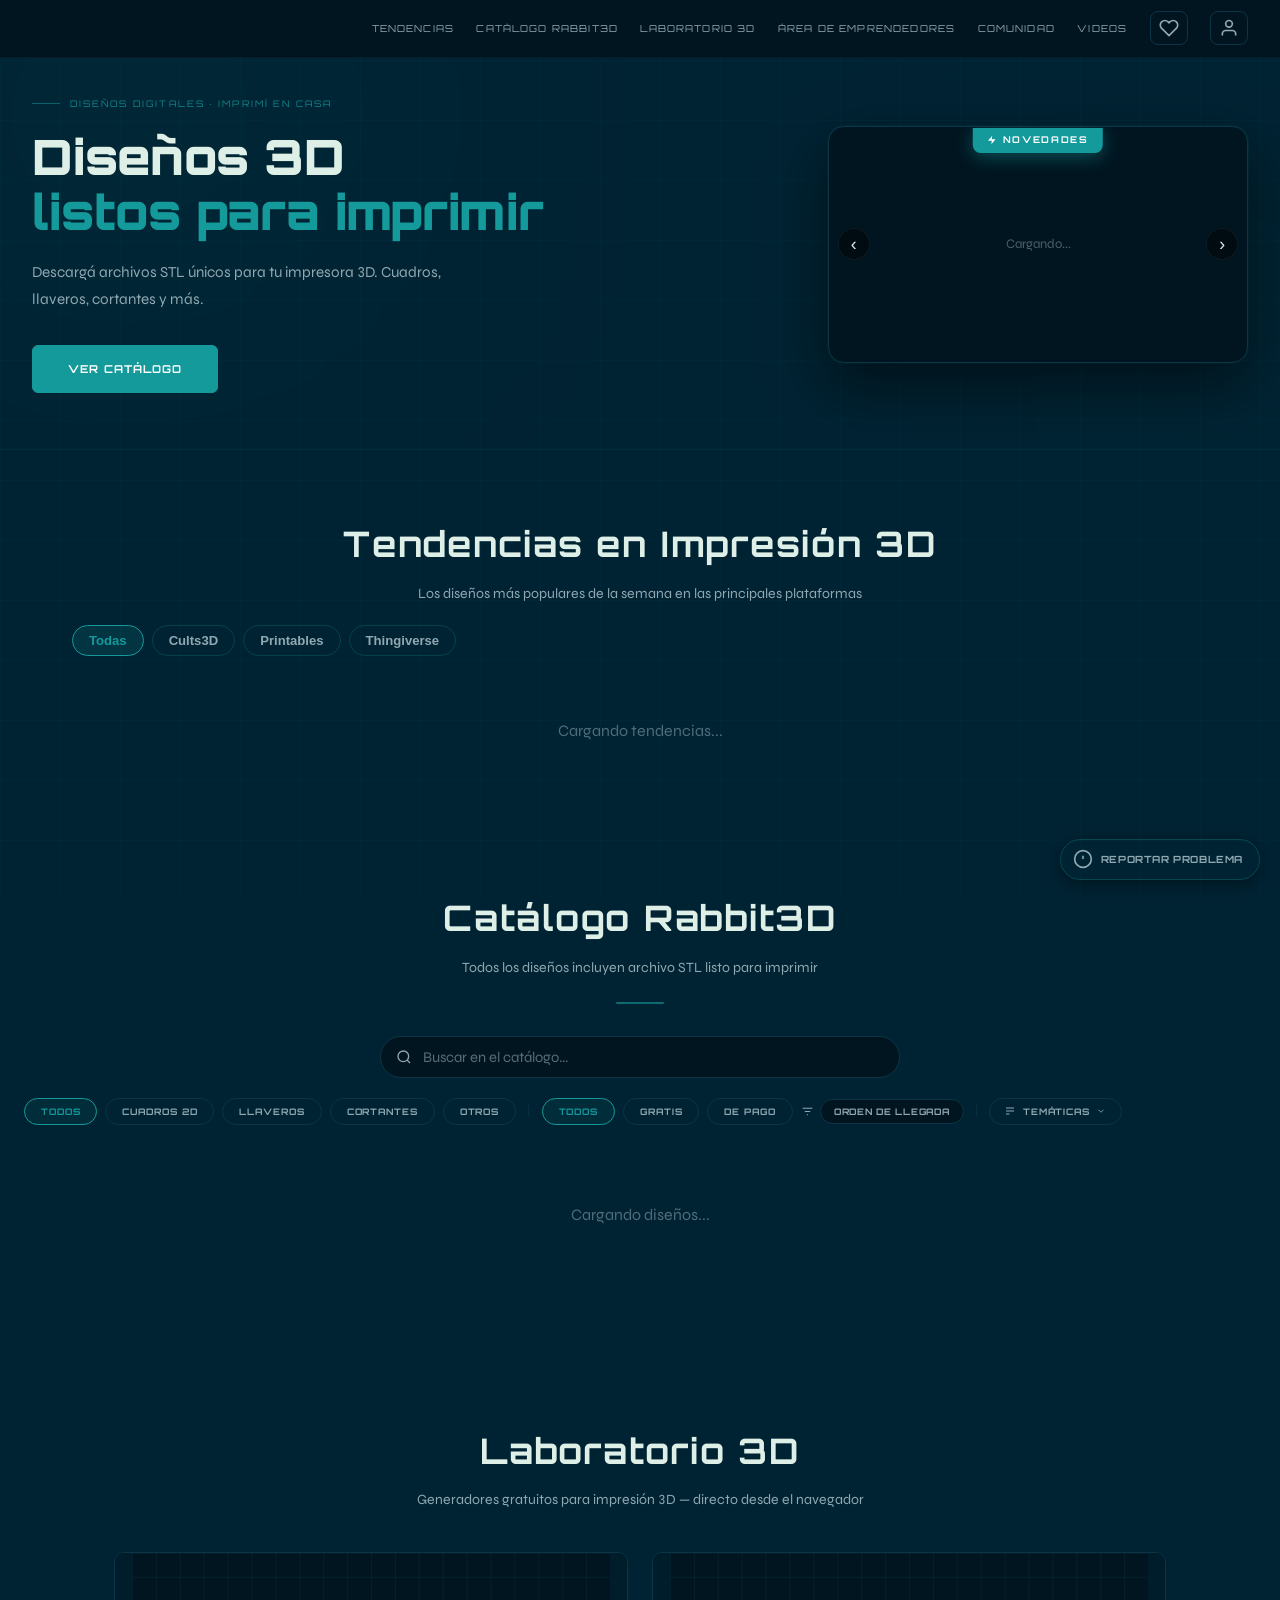
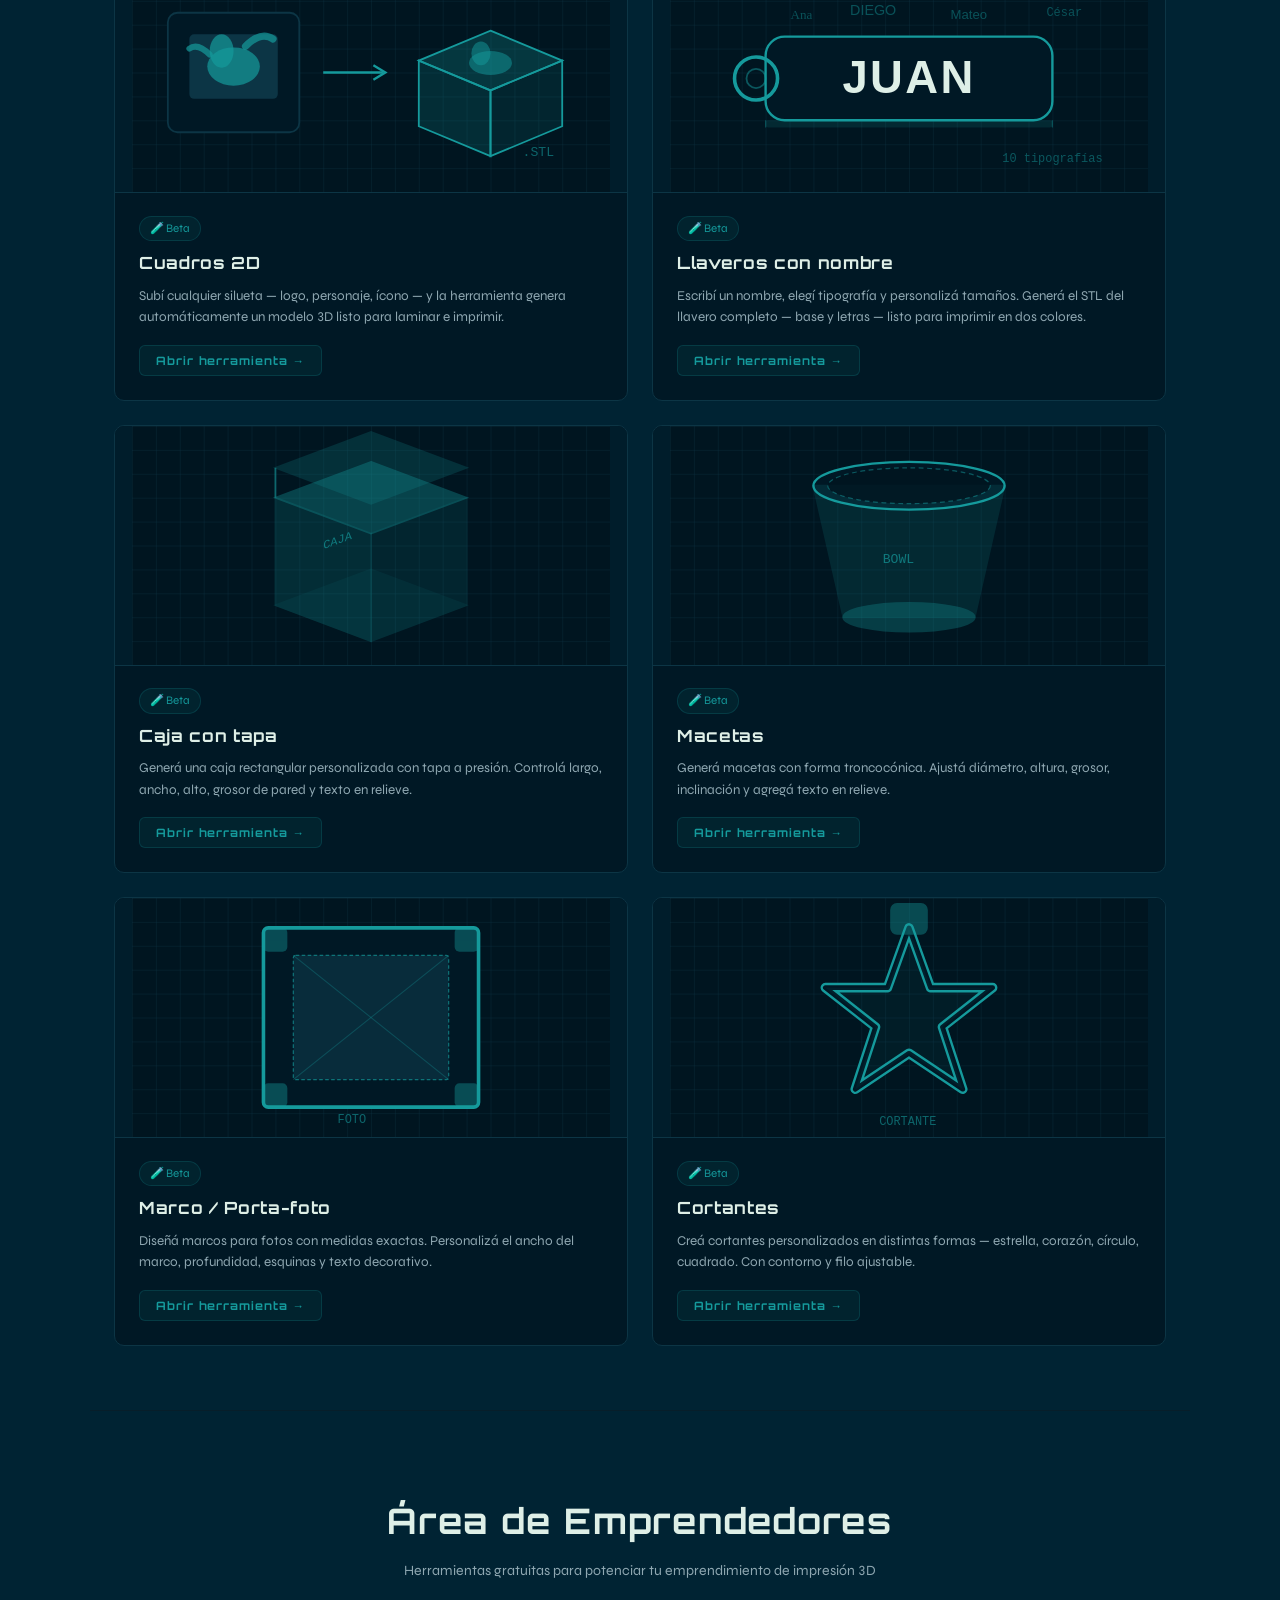
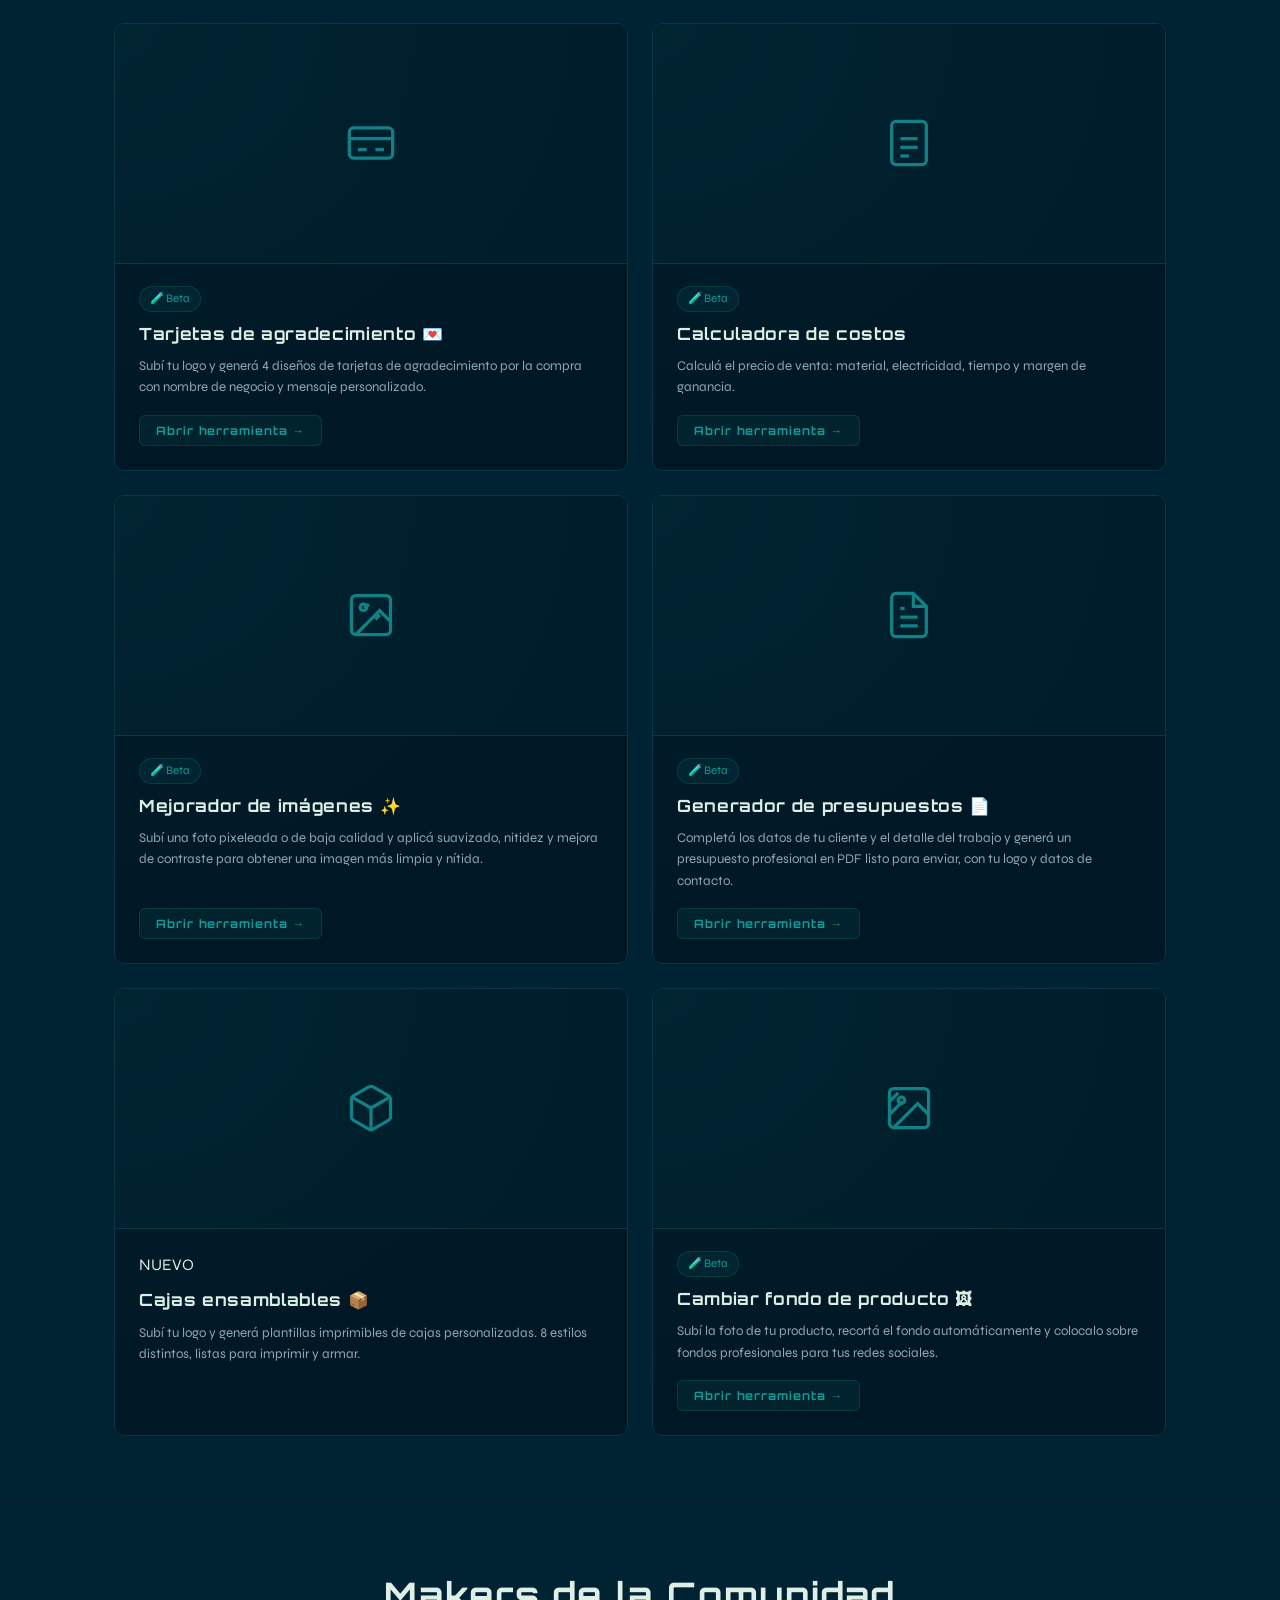
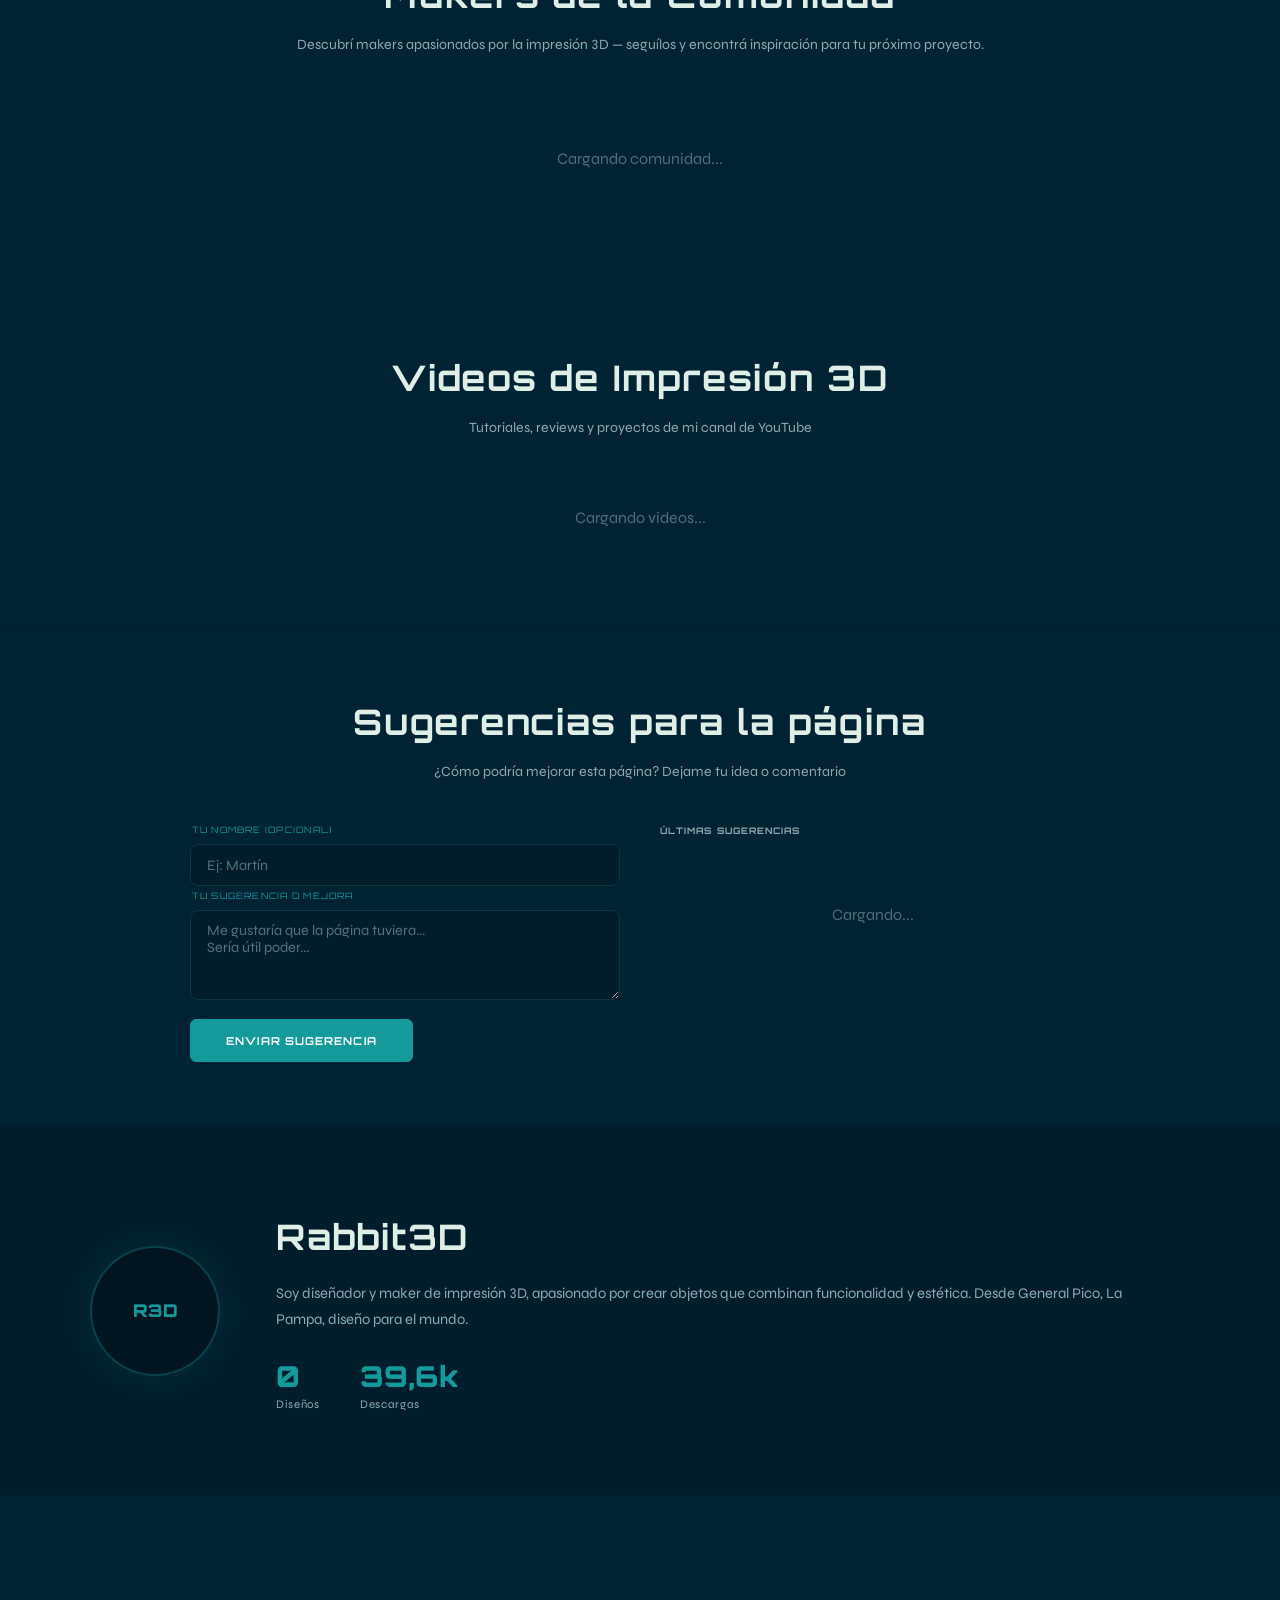
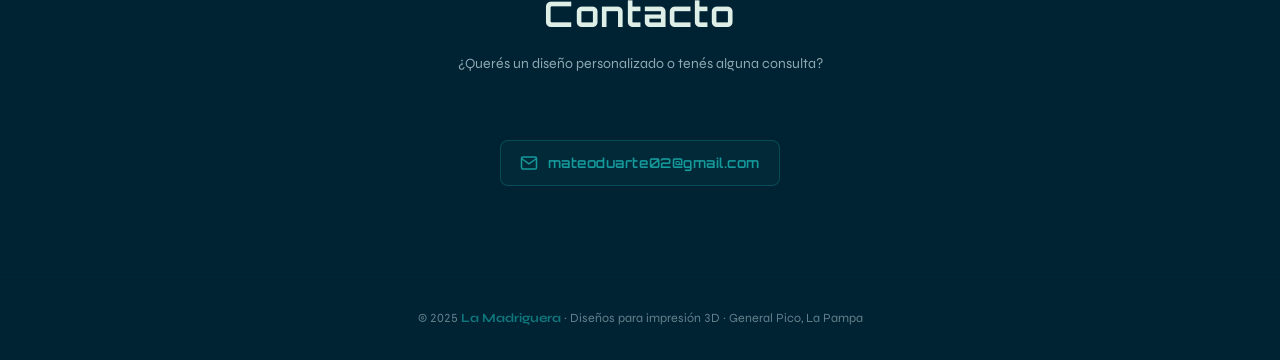
==== commit a3f9cc77: "Add files via upload" ====
--- a/index.html
+++ b/index.html
@@ -772,15 +772,7 @@
     </div>
     <div class="herramientas-grid">
 
-      <div class="herramienta-card herramienta-card--wip" id="hcard-stl" onclick="abrirHerramientaStl()">
-        <div class="herramienta-card__wip-overlay" id="hcardWipOverlay">
-          <div class="herramienta-card__wip-badge">
-            <svg viewBox="0 0 24 24" fill="none" stroke="currentColor" stroke-width="2" width="18" height="18"><path d="M12 22s8-4 8-10V5l-8-3-8 3v7c0 6 8 10 8 10z"/><path d="M12 8v4M12 16h.01"/></svg>
-            En construcción
-          </div>
-          <p class="herramienta-card__wip-msg">Esta herramienta estará disponible próximamente</p>
-          <span class="herramienta-card__wip-admin" id="hcardWipAdminBtn" style="display:none">⚙ Activar (admin)</span>
-        </div>
+      <div class="herramienta-card" onclick="abrirHerramienta('modal-stl')">
         <div class="herramienta-card__visual" id="hcard-visual-stl">
           <div class="hcard-edit-overlay" id="hcard-edit-stl" style="display:none" onclick="event.stopPropagation(); herramientaEditImg('stl')">
             <svg viewBox="0 0 24 24" fill="none" stroke="currentColor" stroke-width="2" width="20" height="20"><path d="M23 19a2 2 0 01-2 2H3a2 2 0 01-2-2V8a2 2 0 012-2h4l2-3h6l2 3h4a2 2 0 012 2z"/><circle cx="12" cy="13" r="4"/></svg>
@@ -827,11 +819,11 @@
         </div>
         <div class="herramienta-card__info">
           <div class="herramienta-card__top">
-            <span class="herramienta-card__badge herramienta-card__badge--wip">🚧 En construcción</span>
+            <span class="herramienta-card__badge">🧪 Beta</span>
           </div>
           <h3 class="herramienta-card__title">Cuadros 2D</h3>
           <p class="herramienta-card__desc">Subí cualquier silueta — logo, personaje, ícono — y la herramienta genera automáticamente un modelo 3D listo para laminar e imprimir.</p>
-          <button class="herramienta-card__btn herramienta-card__btn--wip" disabled>Próximamente →</button>
+          <button class="herramienta-card__btn">Abrir herramienta →</button>
         </div>
       </div>
 
@@ -1630,7 +1622,7 @@
               </div><!-- end foto-controles -->
 
               <div class="foto-actions" style="margin-top:.75rem;flex-wrap:wrap">
-                <p style="font-size:.65rem;color:var(--muted);margin:0 0 .4rem">
+                <p style="font-size:.65rem;color:var(--muted);margin:0 0 .4rem" id="fotoMotorLabel">
                   🤖 Motor: <strong style="color:var(--cyan)">RMBG-1.4</strong> — IA de alta calidad, 100% local
                 </p>
                 <button class="btn" id="fotoBtnRecortar">✂️ Re-recortar</button>
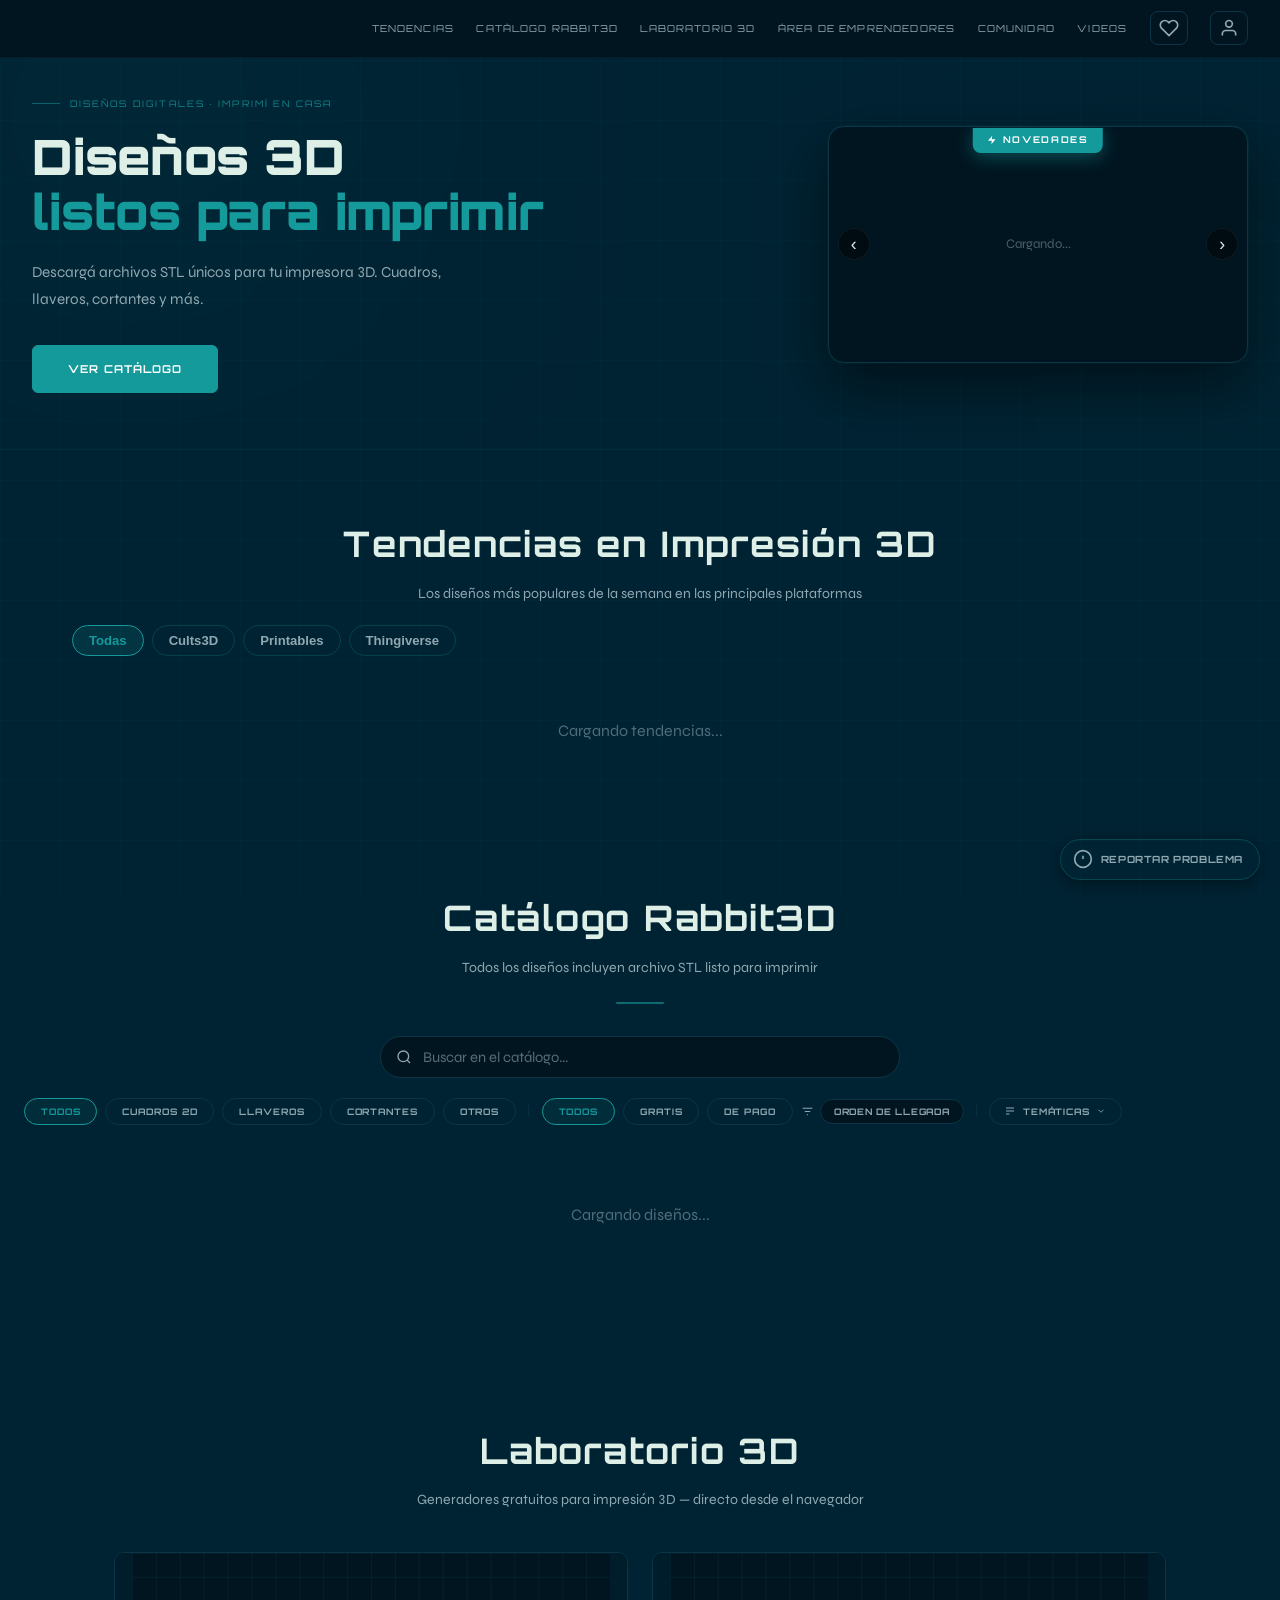
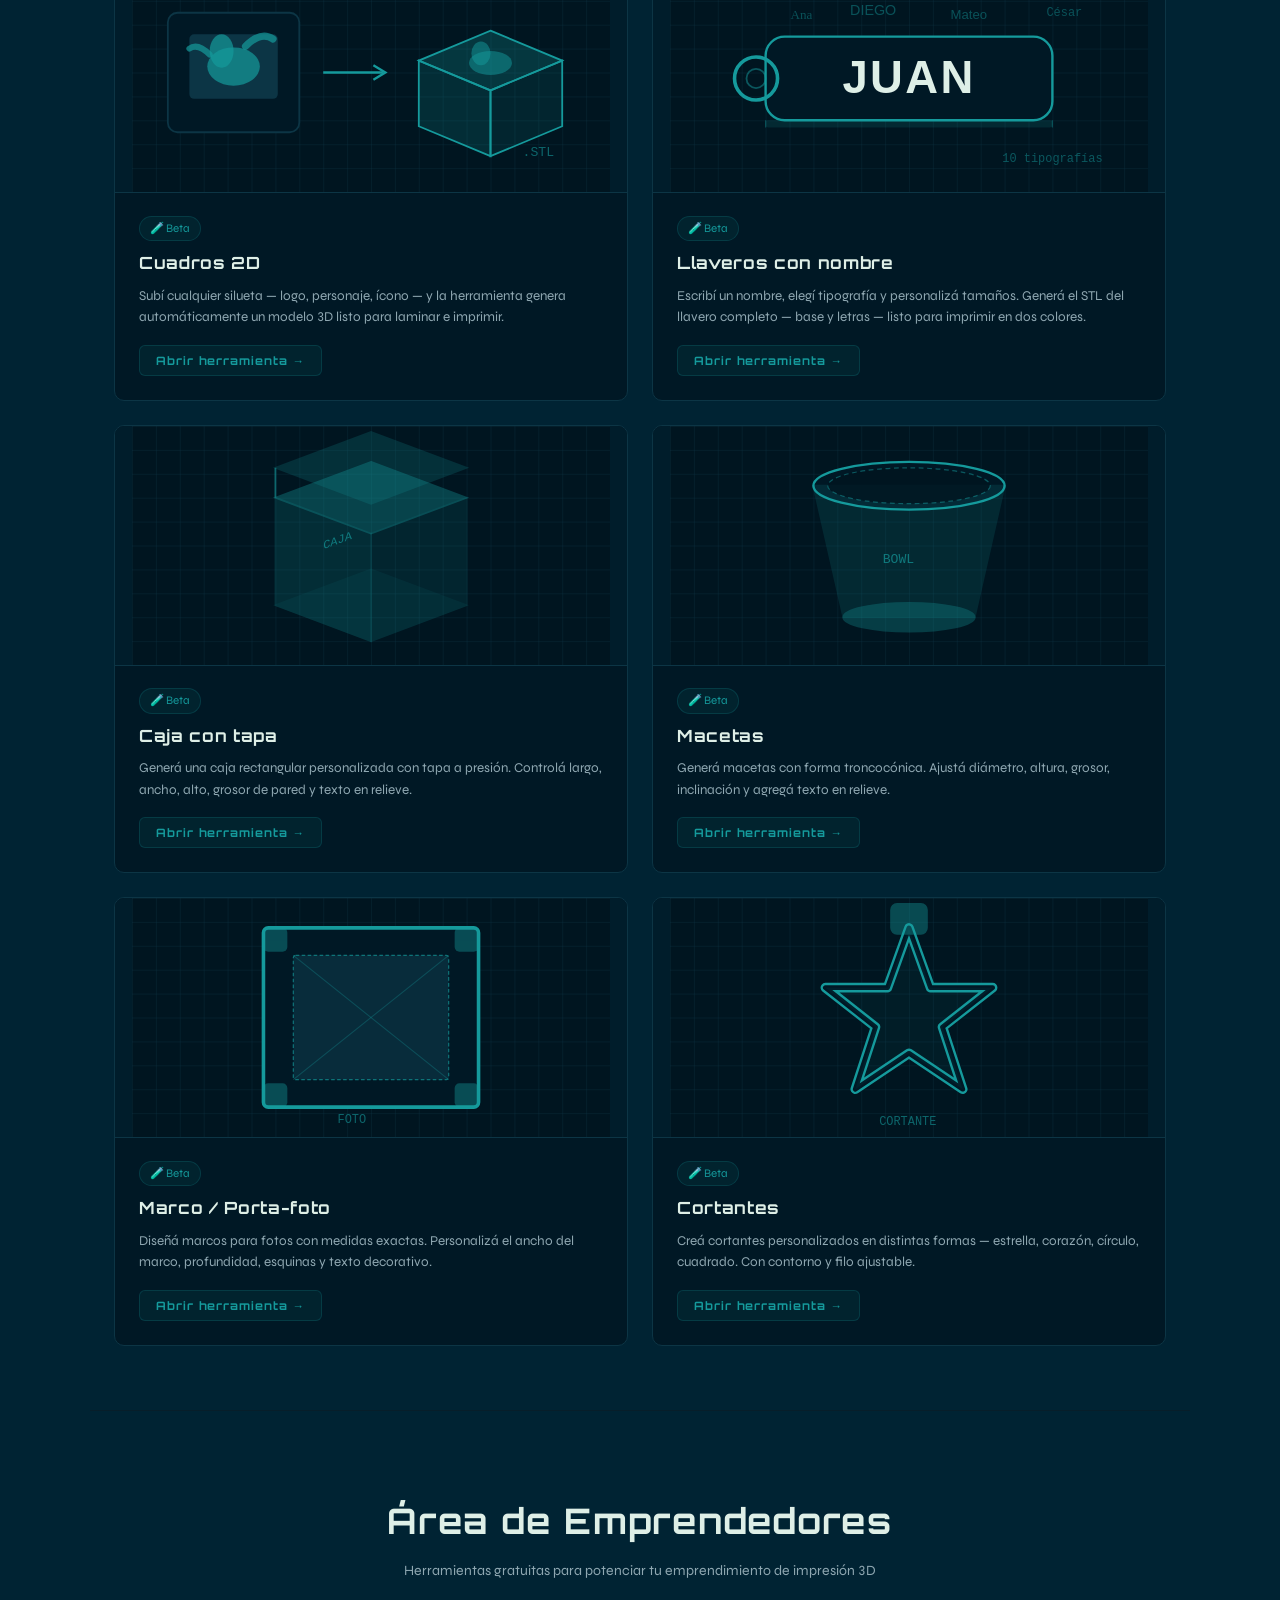
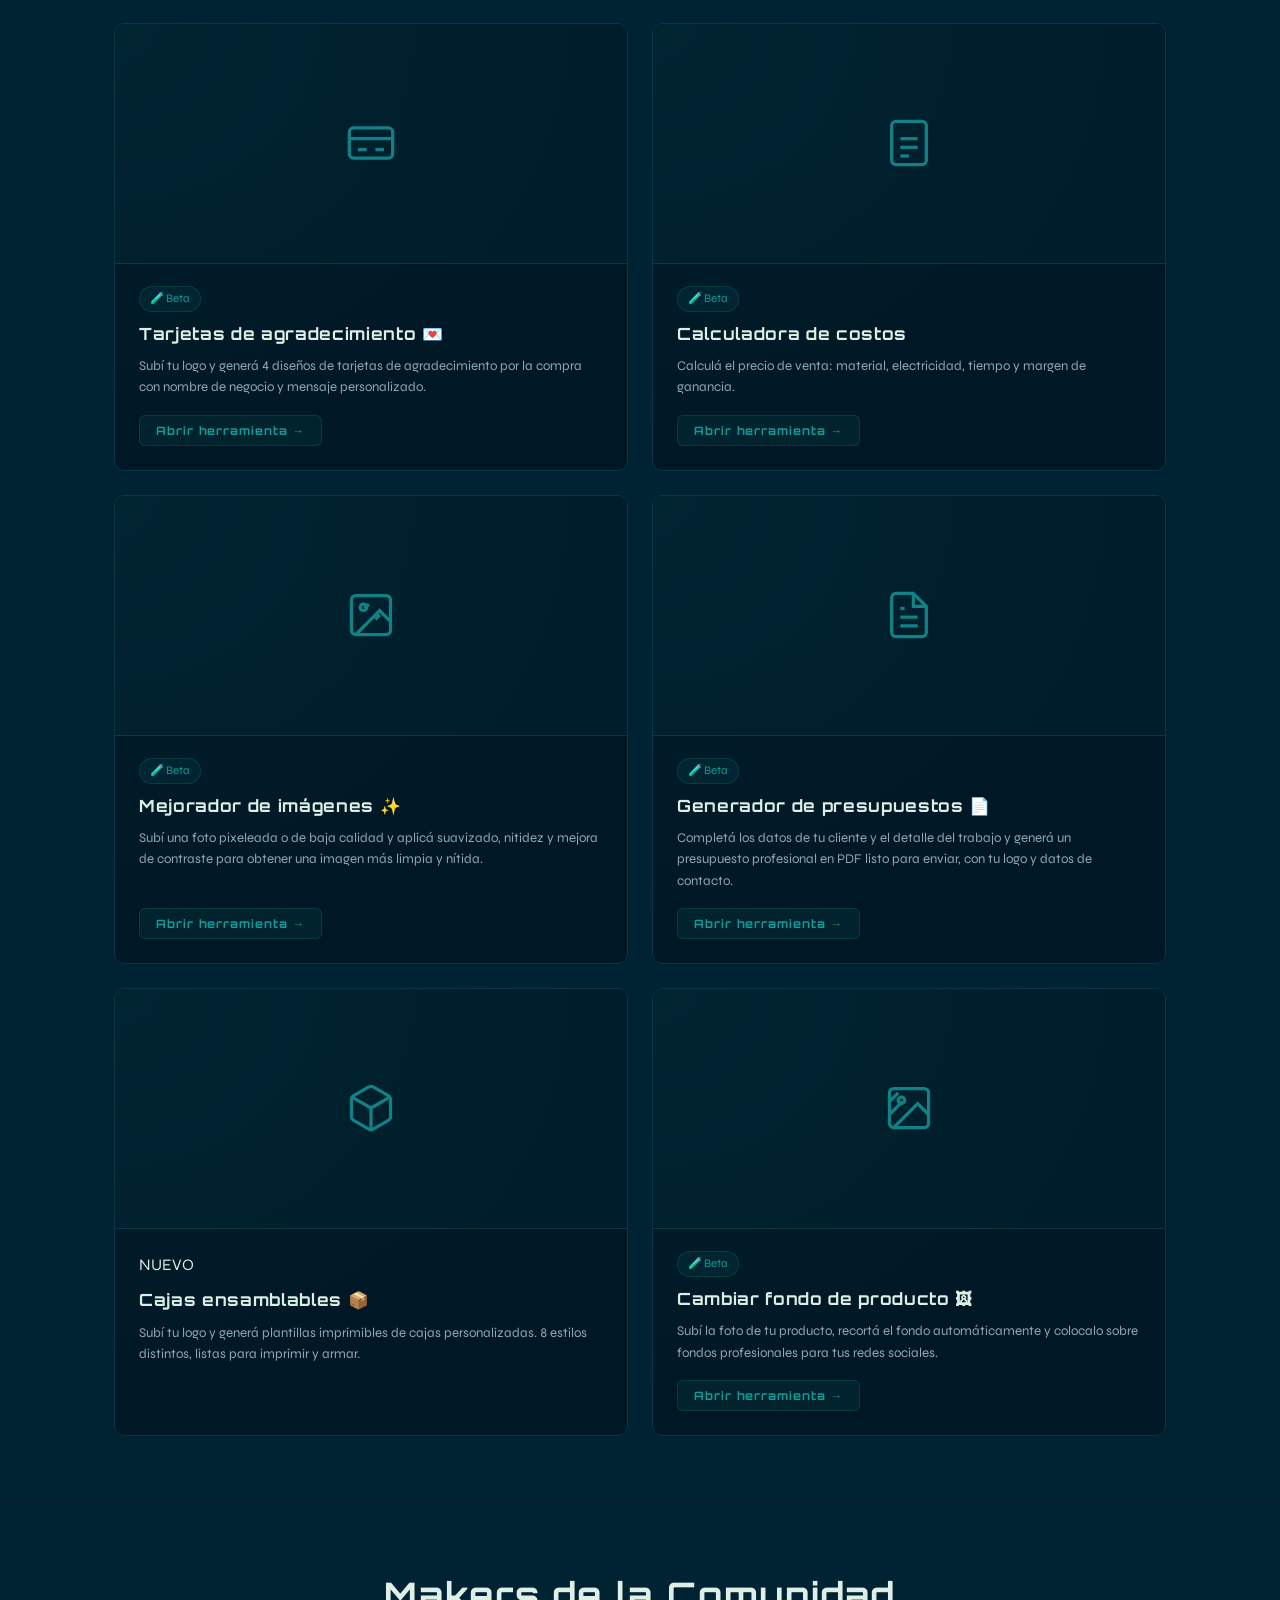
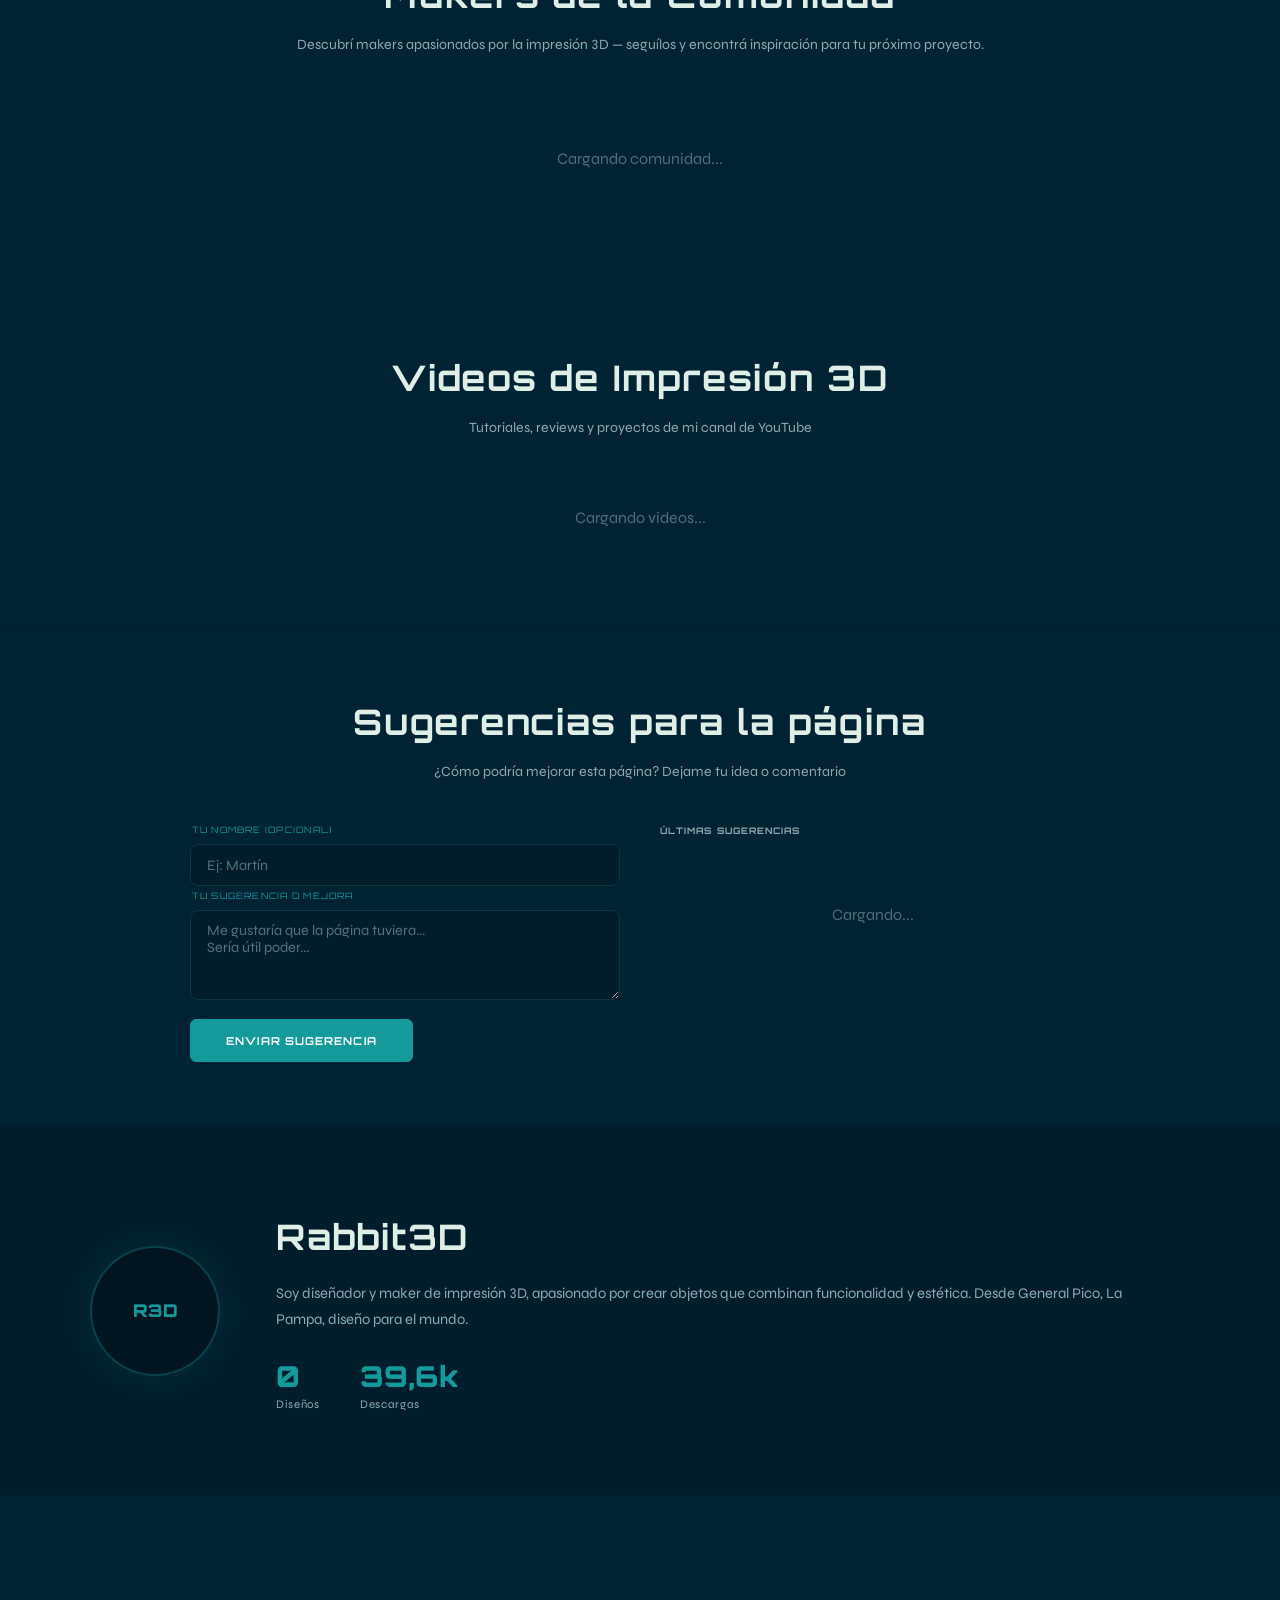
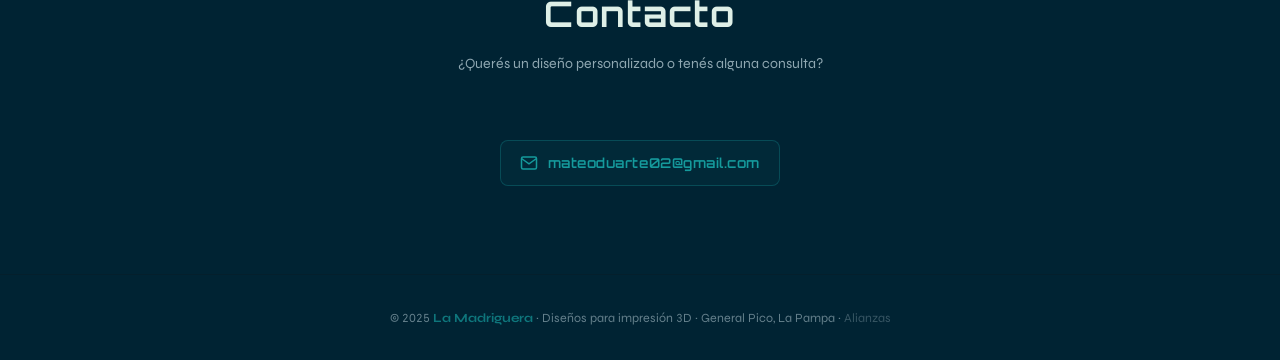
==== commit 6482d57f: "Add files via upload" ====
--- a/index.html
+++ b/index.html
@@ -127,7 +127,7 @@
         <a href="#catalogo" class="nav__link">Catálogo Rabbit3D</a>
         <a href="#herramientas" class="nav__link">Laboratorio 3D</a>
         <a href="#emprendedores" class="nav__link">Área de Emprendedores</a>
-        <a href="#makers" class="nav__link">Comunidad</a>
+        <a href="#makers" class="nav__link" id="navLinkMakers">Comunidad</a>
         <a href="#youtube" class="nav__link">Videos</a>
         <button class="nav__icon-btn" id="btnFavoritos" title="Favoritos">
           <svg viewBox="0 0 24 24" fill="none" stroke="currentColor" stroke-width="2" width="20" height="20"><path d="M20.84 4.61a5.5 5.5 0 0 0-7.78 0L12 5.67l-1.06-1.06a5.5 5.5 0 0 0-7.78 7.78l1.06 1.06L12 21.23l7.78-7.78 1.06-1.06a5.5 5.5 0 0 0 0-7.78z"/></svg>
@@ -577,6 +577,14 @@
       <div class="form-group">
         <label class="form-label">TikTok (link completo)</label>
         <input type="text" id="perfilTiktok" class="form-input" placeholder="https://tiktok.com/@tuusuario"/>
+      </div>
+      <div class="form-group">
+        <label class="form-label">Diseños (texto libre, ej: "430")</label>
+        <input type="text" id="perfilStatDisenos" class="form-input" placeholder="Se autocalcula si lo dejás vacío"/>
+      </div>
+      <div class="form-group">
+        <label class="form-label">Descargas (texto libre, ej: "39,6k")</label>
+        <input type="text" id="perfilStatDescargas" class="form-input" placeholder="39,6k"/>
       </div>
       <p class="form-error" id="perfilError"></p>
       <button class="btn btn--primary btn--full" id="btnGuardarPerfil">Guardar perfil</button>
@@ -2411,7 +2419,7 @@
             <span class="stat__label">Diseños</span>
           </div>
           <div class="stat">
-            <span class="stat__num">39,6k</span>
+            <span class="stat__num" id="statDescargasVista">39,6k</span>
             <span class="stat__label">Descargas</span>
           </div>
         </div>
@@ -2435,7 +2443,7 @@
   </section>
 
   <footer class="footer">
-    <p>© 2025 <strong>La Madriguera</strong> · Diseños para impresión 3D · General Pico, La Pampa</p>
+    <p>© 2025 <strong>La Madriguera</strong> · Diseños para impresión 3D · General Pico, La Pampa · <a href="patrocinadores.html" style="color:inherit;opacity:.55;text-decoration:none">Alianzas</a></p>
   </footer>
 
   <!-- MODAL CULTS3D -->
@@ -2658,6 +2666,10 @@
       <button class="btn btn--sm" onclick="abrirGestorMantenimiento()">🔧 Mantenimiento</button>
       <button class="btn btn--sm" onclick="abrirConfigMotorRembg()">🖼 Motor fondo</button>
 
+      <!-- Personal -->
+      <div style="font-size:.52rem;font-weight:700;letter-spacing:.12em;color:var(--cyan);text-transform:uppercase;padding:.4rem .2rem .3rem;opacity:.7;border-top:1px solid rgba(255,255,255,.06);margin-top:.2rem">Personal</div>
+      <a class="btn btn--sm" href="agenda/agenda.html" style="text-decoration:none;display:block;text-align:center">📋 Mi Agenda</a>
+
     </div>
   </div>
 
@@ -2680,6 +2692,12 @@
       <div>
         <p style="font-size:.6rem;font-weight:700;letter-spacing:.1em;text-transform:uppercase;color:var(--cyan);margin:.5rem 0 .5rem;opacity:.8">💼 Área de emprendedores</p>
         <div id="mantListaEmpr" style="display:flex;flex-direction:column;gap:.4rem"></div>
+      </div>
+      <!-- Secciones de la página -->
+      <div>
+        <p style="font-size:.6rem;font-weight:700;letter-spacing:.1em;text-transform:uppercase;color:var(--cyan);margin:.5rem 0 .5rem;opacity:.8">📄 Secciones de la página</p>
+        <p style="font-size:.68rem;color:var(--muted);margin:0 0 .5rem">Ocultá secciones completas del sitio (no aparecen para usuarios; vos las seguís viendo con una etiqueta).</p>
+        <div id="mantListaSecciones" style="display:flex;flex-direction:column;gap:.4rem"></div>
       </div>
     </div>
   </div>
